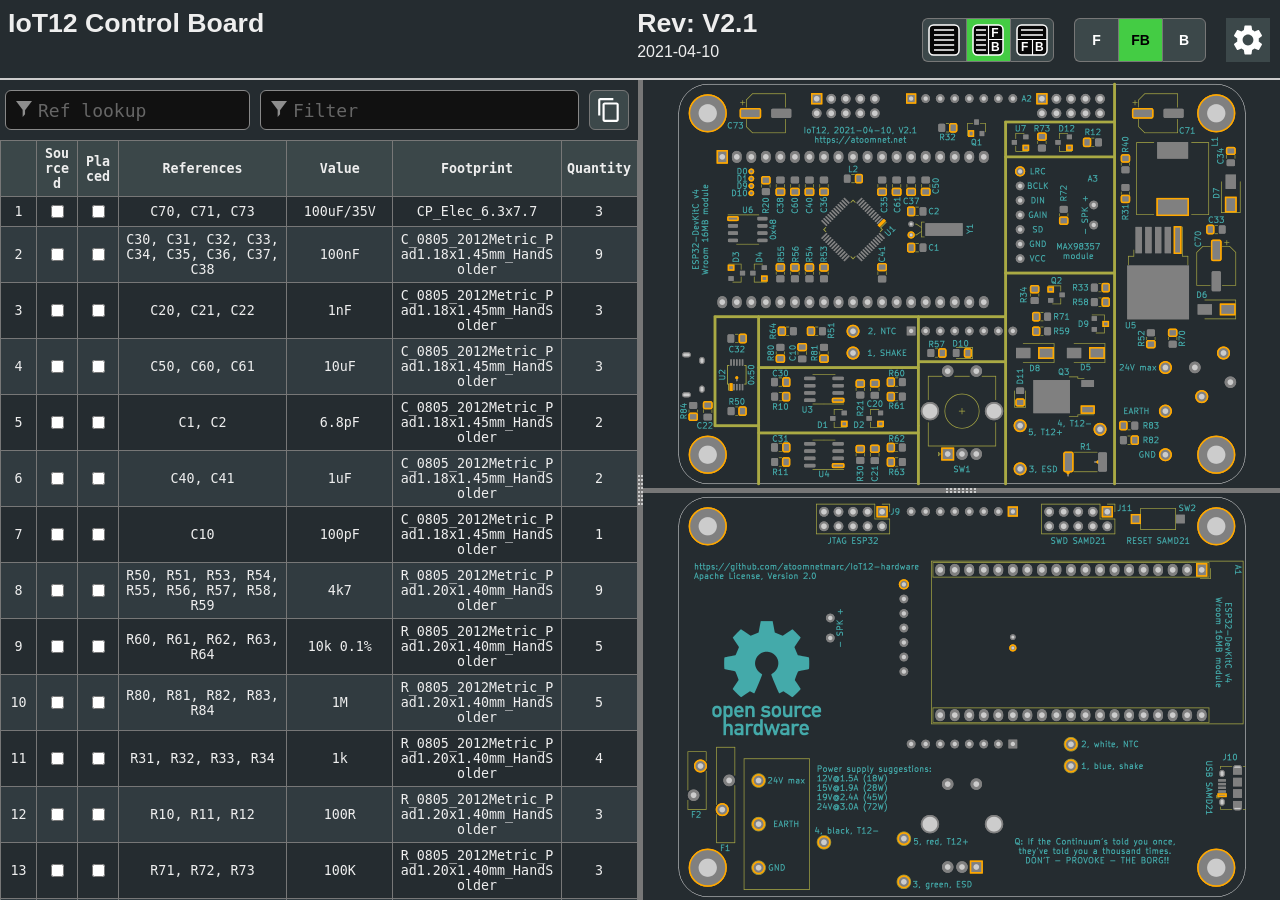
==== Control Board/bom/ibom.html @ 1dfa79a1 "Initial commit" ====
<!DOCTYPE html>
<html lang="en">

<head>
  <meta charset="UTF-8">
  <meta name="viewport" content="width=device-width, initial-scale=1.0">
  <title>Interactive BOM for KiCAD</title>
  <style type="text/css">
:root {
  --pcb-edge-color: black;
  --pad-color: #878787;
  --pad-color-highlight: #D04040;
  --pin1-outline-color: #ffb629;
  --pin1-outline-color-highlight: #b4ff03;
}

html, body {
  margin: 0px;
  height: 100%;
  font-family: Verdana, sans-serif;
}

.dark {
  --pcb-edge-color: #eee;
  --pad-color: #808080;
  --pin1-outline-color: #ffa800;
  --pin1-outline-color-highlight: #ccff00;
  background-color: #252c30;
  color: #eee;
}

button {
  background-color: #eee;
  border: 1px solid #888;
  color: black;
  height: 44px;
  width: 44px;
  text-align: center;
  text-decoration: none;
  display: inline-block;
  font-size: 14px;
  font-weight: bolder;
}

.dark button {
  /* This will be inverted */
  background-color: #c3b7b5;
}

button.depressed {
  background-color: #0a0;
  color: white;
}

.dark button.depressed {
  /* This will be inverted */
  background-color: #b3b;
}

button:focus {
  outline: 0;
}

button#tb-btn {
  background-image: url("data:image/svg+xml,%3Csvg xmlns='http://www.w3.org/2000/svg' viewBox='0 0 8.47 8.47'%3E%3Crect transform='translate(0 -288.53)' ry='1.17' y='288.8' x='.27' height='7.94' width='7.94' fill='%23f9f9f9'/%3E%3Cg transform='translate(0 -288.53)'%3E%3Crect width='7.94' height='7.94' x='.27' y='288.8' ry='1.17' fill='none' stroke='%23000' stroke-width='.4' stroke-linejoin='round'/%3E%3Cpath d='M1.32 290.12h5.82M1.32 291.45h5.82' fill='none' stroke='%23000' stroke-width='.4'/%3E%3Cpath d='M4.37 292.5v4.23M.26 292.63H8.2' fill='none' stroke='%23000' stroke-width='.3'/%3E%3Ctext font-weight='700' font-size='3.17' font-family='sans-serif'%3E%3Ctspan x='1.35' y='295.73'%3EF%3C/tspan%3E%3Ctspan x='5.03' y='295.68'%3EB%3C/tspan%3E%3C/text%3E%3C/g%3E%3C/svg%3E%0A");
  background-size: 32px 32px;
  background-position: 5px 5px;
  background-repeat: no-repeat;
}

button#lr-btn {
  background-image: url("data:image/svg+xml,%3Csvg xmlns='http://www.w3.org/2000/svg' viewBox='0 0 8.47 8.47'%3E%3Crect transform='translate(0 -288.53)' ry='1.17' y='288.8' x='.27' height='7.94' width='7.94' fill='%23f9f9f9'/%3E%3Cg transform='translate(0 -288.53)'%3E%3Crect width='7.94' height='7.94' x='.27' y='288.8' ry='1.17' fill='none' stroke='%23000' stroke-width='.4' stroke-linejoin='round'/%3E%3Cpath d='M1.06 290.12H3.7m-2.64 1.33H3.7m-2.64 1.32H3.7m-2.64 1.3H3.7m-2.64 1.33H3.7' fill='none' stroke='%23000' stroke-width='.4'/%3E%3Cpath d='M4.37 288.8v7.94m0-4.11h3.96' fill='none' stroke='%23000' stroke-width='.3'/%3E%3Ctext font-weight='700' font-size='3.17' font-family='sans-serif'%3E%3Ctspan x='5.11' y='291.96'%3EF%3C/tspan%3E%3Ctspan x='5.03' y='295.68'%3EB%3C/tspan%3E%3C/text%3E%3C/g%3E%3C/svg%3E%0A");
  background-size: 32px 32px;
  background-position: 5px 5px;
  background-repeat: no-repeat;
}

button#bom-btn {
  background-image: url("data:image/svg+xml,%3Csvg xmlns='http://www.w3.org/2000/svg' viewBox='0 0 8.47 8.47'%3E%3Crect transform='translate(0 -288.53)' ry='1.17' y='288.8' x='.27' height='7.94' width='7.94' fill='%23f9f9f9'/%3E%3Cg transform='translate(0 -288.53)' fill='none' stroke='%23000' stroke-width='.4'%3E%3Crect width='7.94' height='7.94' x='.27' y='288.8' ry='1.17' stroke-linejoin='round'/%3E%3Cpath d='M1.59 290.12h5.29M1.59 291.45h5.33M1.59 292.75h5.33M1.59 294.09h5.33M1.59 295.41h5.33'/%3E%3C/g%3E%3C/svg%3E");
  background-size: 32px 32px;
  background-position: 5px 5px;
  background-repeat: no-repeat;
}

button#copy {
  background-image: url("data:image/svg+xml,%3Csvg height='48' viewBox='0 0 48 48' width='48' xmlns='http://www.w3.org/2000/svg'%3E%3Cpath d='M0 0h48v48h-48z' fill='none'/%3E%3Cpath d='M32 2h-24c-2.21 0-4 1.79-4 4v28h4v-28h24v-4zm6 8h-22c-2.21 0-4 1.79-4 4v28c0 2.21 1.79 4 4 4h22c2.21 0 4-1.79 4-4v-28c0-2.21-1.79-4-4-4zm0 32h-22v-28h22v28z'/%3E%3C/svg%3E");
  background-position: 6px 6px;
  background-repeat: no-repeat;
  background-size: 26px 26px;
  border-radius: 6px;
  height: 40px;
  width: 40px;
  margin: 10px 5px;
}

button#copy:active {
    box-shadow: inset 0px 0px 5px #6c6c6c;
}

textarea.clipboard-temp {
  position: fixed;
  top: 0;
  left: 0;
  width: 2em;
  height: 2em;
  padding: 0;
  border: None;
  outline: None;
  box-shadow: None;
  background: transparent;
}

.left-most-button {
  border-right: 0;
  border-top-left-radius: 6px;
  border-bottom-left-radius: 6px;
}

.middle-button {
  border-right: 0;
}

.right-most-button {
  border-top-right-radius: 6px;
  border-bottom-right-radius: 6px;
}

.button-container {
  font-size: 0;
}

.dark .button-container {
  filter: invert(1);
}

@media print {
  .hideonprint {
    display: none;
  }
}

canvas {
  cursor: crosshair;
}

canvas:active {
  cursor: grabbing;
}

.fileinfo {
  width: 100%;
  max-width: 1000px;
  border: none;
  padding: 5px;
}

.fileinfo .title {
  font-size: 20pt;
  font-weight: bold;
}

.fileinfo td {
  overflow: hidden;
  white-space: nowrap;
  max-width: 1px;
  width: 50%;
  text-overflow: ellipsis;
}

.bom {
  border-collapse: collapse;
  font-family: Consolas, "DejaVu Sans Mono", Monaco, monospace;
  font-size: 10pt;
  table-layout: fixed;
  width: 100%;
  margin-top: 1px;
}

.bom th, .bom td {
  border: 1px solid black;
  padding: 5px;
  word-wrap: break-word;
  text-align: center;
  position: relative;
}

.dark .bom th, .dark .bom td {
  border: 1px solid #777;
}

.bom th {
  background-color: #CCCCCC;
  background-clip: padding-box;
}

.dark .bom th {
  background-color: #3b4749;
}

.bom tr.highlighted:nth-child(n) {
  background-color: #cfc;
}

.dark .bom tr.highlighted:nth-child(n) {
  background-color: #226022;
}

.bom tr:nth-child(even) {
  background-color: #f2f2f2;
}

.dark .bom tr:nth-child(even) {
  background-color: #313b40;
}

.bom tr {
  transition: background-color 0.2s;
}

.bom .numCol {
  width: 25px;
}

.bom .Description {
  width: 10%;
}

.bom .Part {
  width: 10%;
}

.bom .Value {
  width: 15%;
}

.bom .Quantity {
  width: 65px;
}

.bom th .sortmark {
  position: absolute;
  right: 1px;
  top: 1px;
  margin-top: -5px;
  border-width: 5px;
  border-style: solid;
  border-color: transparent transparent #221 transparent;
  transform-origin: 50% 85%;
  transition: opacity 0.2s, transform 0.4s;
}

.dark .bom th .sortmark {
  filter: invert(1);
}

.bom th .sortmark.none {
  opacity: 0;
}

.bom th .sortmark.desc {
  transform: rotate(180deg);
}

.bom th:hover .sortmark.none {
  opacity: 0.5;
}

.bom .bom-checkbox {
  width: 30px;
  position: relative;
  user-select: none;
  -moz-user-select: none;
}

.bom .bom-checkbox:before {
  content: "";
  position: absolute;
  border-width: 15px;
  border-style: solid;
  border-color: #51829f transparent transparent transparent;
  visibility: hidden;
  top: -15px;
}

.bom .bom-checkbox:after {
  content: "Double click to set/unset all";
  position: absolute;
  color: white;
  top: -35px;
  left: -26px;
  background: #51829f;
  padding: 5px 15px;
  border-radius: 8px;
  white-space: nowrap;
  visibility: hidden;
}

.bom .bom-checkbox:hover:before, .bom .bom-checkbox:hover:after {
  visibility: visible;
  transition: visibility 0.2s linear 1s;
}

.split {
  -webkit-box-sizing: border-box;
  -moz-box-sizing: border-box;
  box-sizing: border-box;
  overflow-y: auto;
  overflow-x: hidden;
  background-color: inherit;
}

.split.split-horizontal, .gutter.gutter-horizontal {
  height: 100%;
  float: left;
}

.gutter {
  background-color: #ddd;
  background-repeat: no-repeat;
  background-position: 50%;
  transition: background-color 0.3s;
}

.dark .gutter {
  background-color: #777;
}

.gutter.gutter-horizontal {
  background-image: url('[data-uri]');
  cursor: ew-resize;
  width: 5px;
}

.gutter.gutter-vertical {
  background-image: url('[data-uri]');
  cursor: ns-resize;
  height: 5px;
}

.searchbox {
  float: left;
  height: 40px;
  margin: 10px 5px;
  padding: 12px 32px;
  font-family: Consolas, "DejaVu Sans Mono", Monaco, monospace;
  font-size: 18px;
  box-sizing: border-box;
  border: 1px solid #888;
  border-radius: 6px;
  outline: none;
  background-color: #eee;
  transition: background-color 0.2s, border 0.2s;
  background-image: url('[data-uri]');
  background-position: 10px 10px;
  background-repeat: no-repeat;
}

.dark .searchbox {
  background-color: #111;
  color: #eee;
}

.searchbox::placeholder {
  color: #ccc;
}

.dark .searchbox::placeholder {
  color: #666;
}

.filter {
  width: calc(60% - 64px);
}

.reflookup {
  width: calc(40% - 10px);
}

input[type=text]:focus {
  background-color: white;
  border: 1px solid #333;
}

.dark input[type=text]:focus {
  background-color: #333;
  border: 1px solid #ccc;
}

mark.highlight {
  background-color: #5050ff;
  color: #fff;
  padding: 2px;
  border-radius: 6px;
}

.dark mark.highlight {
  background-color: #76a6da;
  color: #111;
}

.menubtn {
  background-color: white;
  font-size: 16px;
  border: none;
  background-image: url("data:image/svg+xml,%3Csvg xmlns='http://www.w3.org/2000/svg' width='36' height='36' viewBox='0 0 20 20'%3E%3Cpath fill='none' d='M0 0h20v20H0V0z'/%3E%3Cpath d='M15.95 10.78c.03-.25.05-.51.05-.78s-.02-.53-.06-.78l1.69-1.32c.15-.12.19-.34.1-.51l-1.6-2.77c-.1-.18-.31-.24-.49-.18l-1.99.8c-.42-.32-.86-.58-1.35-.78L12 2.34c-.03-.2-.2-.34-.4-.34H8.4c-.2 0-.36.14-.39.34l-.3 2.12c-.49.2-.94.47-1.35.78l-1.99-.8c-.18-.07-.39 0-.49.18l-1.6 2.77c-.1.18-.06.39.1.51l1.69 1.32c-.04.25-.07.52-.07.78s.02.53.06.78L2.37 12.1c-.15.12-.19.34-.1.51l1.6 2.77c.1.18.31.24.49.18l1.99-.8c.42.32.86.58 1.35.78l.3 2.12c.04.2.2.34.4.34h3.2c.2 0 .37-.14.39-.34l.3-2.12c.49-.2.94-.47 1.35-.78l1.99.8c.18.07.39 0 .49-.18l1.6-2.77c.1-.18.06-.39-.1-.51l-1.67-1.32zM10 13c-1.65 0-3-1.35-3-3s1.35-3 3-3 3 1.35 3 3-1.35 3-3 3z'/%3E%3C/svg%3E%0A");
  background-position: center;
  background-repeat: no-repeat;
}

.dark .menubtn {
  filter: invert(1);
}

.menu {
  position: relative;
  display: inline-block;
}

.menu-content {
  display: none;
  position: absolute;
  background-color: white;
  right: 0;
  min-width: 300px;
  box-shadow: 0px 8px 16px 0px rgba(0, 0, 0, 0.2);
  z-index: 100;
  padding: 8px;
}

.dark .menu-content {
  background-color: #111;
}

.menu:hover .menu-content {
  display: block;
}

.menu:hover .menubtn {
  background-color: #eee;
}

.dark .menu:hover .menubtn {}

.menu-label {
  display: inline-block;
  padding: 8px;
  border: 1px solid #ccc;
  border-top: 0;
  width: calc(100% - 18px);
}

.menu-label-top {
  border-top: 1px solid #ccc;
}

.menu-textbox {
  float: left;
  height: 24px;
  margin: 10px 5px;
  padding: 5px 5px;
  font-family: Consolas, "DejaVu Sans Mono", Monaco, monospace;
  font-size: 14px;
  box-sizing: border-box;
  border: 1px solid #888;
  border-radius: 4px;
  outline: none;
  background-color: #eee;
  transition: background-color 0.2s, border 0.2s;
  width: calc(100% - 10px);
}

.dark .menu-textbox {
  background-color: #222;
  color: #eee;
}

#topmostdiv {
  transition: background-color 0.3s;
}

#top {
  height: 78px;
  border-bottom: 2px solid black;
}

.dark #top {
  border-bottom: 2px solid #ccc;
}

#dbg {
  display: block;
}

::-webkit-scrollbar {
  width: 8px;
}

::-webkit-scrollbar-track {
  background: #aaa;
}

::-webkit-scrollbar-thumb {
  background: #666;
  border-radius: 3px;
}

::-webkit-scrollbar-thumb:hover {
  background: #555;
}

.slider {
  -webkit-appearance: none;
  width: 100%;
  margin: 3px 0;
  padding: 0;
  outline: none;
  opacity: 0.7;
  -webkit-transition: .2s;
  transition: opacity .2s;
  border-radius: 3px;
}

.slider:hover {
  opacity: 1;
}

.slider:focus {
  outline: none;
}

.slider::-webkit-slider-runnable-track {
  -webkit-appearance: none;
  width: 100%;
  height: 8px;
  background: #d3d3d3;
  border-radius: 3px;
  border: none;
}

.slider::-webkit-slider-thumb {
  -webkit-appearance: none;
  width: 15px;
  height: 15px;
  border-radius: 50%;
  background: #0a0;
  cursor: pointer;
  margin-top: -4px;
}

.dark .slider::-webkit-slider-thumb {
  background: #3d3;
}

.slider::-moz-range-thumb {
  width: 15px;
  height: 15px;
  border-radius: 50%;
  background: #0a0;
  cursor: pointer;
}

.slider::-moz-range-track {
  height: 8px;
  background: #d3d3d3;
  border-radius: 3px;
}

.dark .slider::-moz-range-thumb {
  background: #3d3;
}

.slider::-ms-track {
  width: 100%;
  height: 8px;
  border-width: 3px 0;
  background: transparent;
  border-color: transparent;
  color: transparent;
  transition: opacity .2s;
}

.slider::-ms-fill-lower {
  background: #d3d3d3;
  border: none;
  border-radius: 3px;
}

.slider::-ms-fill-upper {
  background: #d3d3d3;
  border: none;
  border-radius: 3px;
}

.slider::-ms-thumb {
  width: 15px;
  height: 15px;
  border-radius: 50%;
  background: #0a0;
  cursor: pointer;
  margin: 0;
}

.shameless-plug {
  font-size: 0.8em;
  text-align: center;
  display: block;
}

.shameless-plug a {
  color: #0278a4;
}

.dark .shameless-plug a {
  color: #00b9fd;
}

  </style>
  <script type="text/javascript" >
///////////////////////////////////////////////
/*
  Split.js - v1.3.5
  MIT License
  https://github.com/nathancahill/Split.js
*/
!function(e,t){"object"==typeof exports&&"undefined"!=typeof module?module.exports=t():"function"==typeof define&&define.amd?define(t):e.Split=t()}(this,function(){"use strict";var e=window,t=e.document,n="addEventListener",i="removeEventListener",r="getBoundingClientRect",s=function(){return!1},o=e.attachEvent&&!e[n],a=["","-webkit-","-moz-","-o-"].filter(function(e){var n=t.createElement("div");return n.style.cssText="width:"+e+"calc(9px)",!!n.style.length}).shift()+"calc",l=function(e){return"string"==typeof e||e instanceof String?t.querySelector(e):e};return function(u,c){function z(e,t,n){var i=A(y,t,n);Object.keys(i).forEach(function(t){return e.style[t]=i[t]})}function h(e,t){var n=B(y,t);Object.keys(n).forEach(function(t){return e.style[t]=n[t]})}function f(e){var t=E[this.a],n=E[this.b],i=t.size+n.size;t.size=e/this.size*i,n.size=i-e/this.size*i,z(t.element,t.size,this.aGutterSize),z(n.element,n.size,this.bGutterSize)}function m(e){var t;this.dragging&&((t="touches"in e?e.touches[0][b]-this.start:e[b]-this.start)<=E[this.a].minSize+M+this.aGutterSize?t=E[this.a].minSize+this.aGutterSize:t>=this.size-(E[this.b].minSize+M+this.bGutterSize)&&(t=this.size-(E[this.b].minSize+this.bGutterSize)),f.call(this,t),c.onDrag&&c.onDrag())}function g(){var e=E[this.a].element,t=E[this.b].element;this.size=e[r]()[y]+t[r]()[y]+this.aGutterSize+this.bGutterSize,this.start=e[r]()[G]}function d(){var t=this,n=E[t.a].element,r=E[t.b].element;t.dragging&&c.onDragEnd&&c.onDragEnd(),t.dragging=!1,e[i]("mouseup",t.stop),e[i]("touchend",t.stop),e[i]("touchcancel",t.stop),t.parent[i]("mousemove",t.move),t.parent[i]("touchmove",t.move),delete t.stop,delete t.move,n[i]("selectstart",s),n[i]("dragstart",s),r[i]("selectstart",s),r[i]("dragstart",s),n.style.userSelect="",n.style.webkitUserSelect="",n.style.MozUserSelect="",n.style.pointerEvents="",r.style.userSelect="",r.style.webkitUserSelect="",r.style.MozUserSelect="",r.style.pointerEvents="",t.gutter.style.cursor="",t.parent.style.cursor=""}function S(t){var i=this,r=E[i.a].element,o=E[i.b].element;!i.dragging&&c.onDragStart&&c.onDragStart(),t.preventDefault(),i.dragging=!0,i.move=m.bind(i),i.stop=d.bind(i),e[n]("mouseup",i.stop),e[n]("touchend",i.stop),e[n]("touchcancel",i.stop),i.parent[n]("mousemove",i.move),i.parent[n]("touchmove",i.move),r[n]("selectstart",s),r[n]("dragstart",s),o[n]("selectstart",s),o[n]("dragstart",s),r.style.userSelect="none",r.style.webkitUserSelect="none",r.style.MozUserSelect="none",r.style.pointerEvents="none",o.style.userSelect="none",o.style.webkitUserSelect="none",o.style.MozUserSelect="none",o.style.pointerEvents="none",i.gutter.style.cursor=j,i.parent.style.cursor=j,g.call(i)}function v(e){e.forEach(function(t,n){if(n>0){var i=F[n-1],r=E[i.a],s=E[i.b];r.size=e[n-1],s.size=t,z(r.element,r.size,i.aGutterSize),z(s.element,s.size,i.bGutterSize)}})}function p(){F.forEach(function(e){e.parent.removeChild(e.gutter),E[e.a].element.style[y]="",E[e.b].element.style[y]=""})}void 0===c&&(c={});var y,b,G,E,w=l(u[0]).parentNode,D=e.getComputedStyle(w).flexDirection,U=c.sizes||u.map(function(){return 100/u.length}),k=void 0!==c.minSize?c.minSize:100,x=Array.isArray(k)?k:u.map(function(){return k}),L=void 0!==c.gutterSize?c.gutterSize:10,M=void 0!==c.snapOffset?c.snapOffset:30,O=c.direction||"horizontal",j=c.cursor||("horizontal"===O?"ew-resize":"ns-resize"),C=c.gutter||function(e,n){var i=t.createElement("div");return i.className="gutter gutter-"+n,i},A=c.elementStyle||function(e,t,n){var i={};return"string"==typeof t||t instanceof String?i[e]=t:i[e]=o?t+"%":a+"("+t+"% - "+n+"px)",i},B=c.gutterStyle||function(e,t){return n={},n[e]=t+"px",n;var n};"horizontal"===O?(y="width","clientWidth",b="clientX",G="left","paddingLeft"):"vertical"===O&&(y="height","clientHeight",b="clientY",G="top","paddingTop");var F=[];return E=u.map(function(e,t){var i,s={element:l(e),size:U[t],minSize:x[t]};if(t>0&&(i={a:t-1,b:t,dragging:!1,isFirst:1===t,isLast:t===u.length-1,direction:O,parent:w},i.aGutterSize=L,i.bGutterSize=L,i.isFirst&&(i.aGutterSize=L/2),i.isLast&&(i.bGutterSize=L/2),"row-reverse"===D||"column-reverse"===D)){var a=i.a;i.a=i.b,i.b=a}if(!o&&t>0){var c=C(t,O);h(c,L),c[n]("mousedown",S.bind(i)),c[n]("touchstart",S.bind(i)),w.insertBefore(c,s.element),i.gutter=c}0===t||t===u.length-1?z(s.element,s.size,L/2):z(s.element,s.size,L);var f=s.element[r]()[y];return f<s.minSize&&(s.minSize=f),t>0&&F.push(i),s}),o?{setSizes:v,destroy:p}:{setSizes:v,getSizes:function(){return E.map(function(e){return e.size})},collapse:function(e){if(e===F.length){var t=F[e-1];g.call(t),o||f.call(t,t.size-t.bGutterSize)}else{var n=F[e];g.call(n),o||f.call(n,n.aGutterSize)}},destroy:p}}});

///////////////////////////////////////////////

///////////////////////////////////////////////
var config = {"redraw_on_drag": true, "highlight_pin1": true, "extra_fields": [], "dark_mode": true, "bom_view": "left-right", "board_rotation": 0, "checkboxes": "Sourced,Placed", "show_silkscreen": true, "layer_view": "FB"}
///////////////////////////////////////////////

///////////////////////////////////////////////
var pcbdata = {"font_data": {"!": {"l": [[[0.23809523809523808, -0.14285714285714285], [0.2857142857142857, -0.09523809523809523], [0.23809523809523808, -0.047619047619047616], [0.19047619047619047, -0.09523809523809523], [0.23809523809523808, -0.14285714285714285], [0.23809523809523808, -0.047619047619047616]], [[0.23809523809523808, -0.42857142857142855], [0.19047619047619047, -1.0], [0.23809523809523808, -1.0476190476190474], [0.2857142857142857, -1.0], [0.23809523809523808, -0.42857142857142855], [0.23809523809523808, -1.0476190476190474]]], "w": 0.47619047619047616}, " ": {"l": [], "w": 0.7619047619047619}, "'": {"l": [[[0.2857142857142857, -1.0476190476190474], [0.19047619047619047, -0.8571428571428571]]], "w": 0.47619047619047616}, ")": {"l": [[[0.14285714285714285, 0.3333333333333333], [0.19047619047619047, 0.2857142857142857], [0.2857142857142857, 0.14285714285714285], [0.3333333333333333, 0.047619047619047616], [0.38095238095238093, -0.09523809523809523], [0.42857142857142855, -0.3333333333333333], [0.42857142857142855, -0.5238095238095237], [0.38095238095238093, -0.7619047619047619], [0.3333333333333333, -0.9047619047619047], [0.2857142857142857, -1.0], [0.19047619047619047, -1.1428571428571428], [0.14285714285714285, -1.1904761904761905]]], "w": 0.6666666666666666}, "(": {"l": [[[0.5238095238095237, 0.3333333333333333], [0.47619047619047616, 0.2857142857142857], [0.38095238095238093, 0.14285714285714285], [0.3333333333333333, 0.047619047619047616], [0.2857142857142857, -0.09523809523809523], [0.23809523809523808, -0.3333333333333333], [0.23809523809523808, -0.5238095238095237], [0.2857142857142857, -0.7619047619047619], [0.3333333333333333, -0.9047619047619047], [0.38095238095238093, -1.0], [0.47619047619047616, -1.1428571428571428], [0.5238095238095237, -1.1904761904761905]]], "w": 0.6666666666666666}, "+": {"l": [[[0.23809523809523814, -0.42857142857142855], [1.0, -0.42857142857142855]], [[0.6190476190476191, -0.047619047619047616], [0.6190476190476191, -0.8095238095238095]]], "w": 1.2380952380952381}, "-": {"l": [[[0.23809523809523814, -0.42857142857142855], [1.0, -0.42857142857142855]]], "w": 1.2380952380952381}, ",": {"l": [[[0.2857142857142857, -0.09523809523809523], [0.2857142857142857, -0.047619047619047616], [0.23809523809523808, 0.047619047619047616], [0.19047619047619047, 0.09523809523809523]]], "w": 0.47619047619047616}, "/": {"l": [[[0.9523809523809523, -1.0952380952380951], [0.09523809523809518, 0.19047619047619047]]], "w": 1.0476190476190474}, ".": {"l": [[[0.23809523809523808, -0.14285714285714285], [0.2857142857142857, -0.09523809523809523], [0.23809523809523808, -0.047619047619047616], [0.19047619047619047, -0.09523809523809523], [0.23809523809523808, -0.14285714285714285], [0.23809523809523808, -0.047619047619047616]]], "w": 0.47619047619047616}, "1": {"l": [[[0.7619047619047619, -0.047619047619047616], [0.19047619047619047, -0.047619047619047616]], [[0.47619047619047616, -0.047619047619047616], [0.47619047619047616, -1.0476190476190474], [0.38095238095238093, -0.9047619047619047], [0.2857142857142857, -0.8095238095238095], [0.19047619047619047, -0.7619047619047619]]], "w": 0.9523809523809523}, "0": {"l": [[[0.42857142857142855, -1.0476190476190474], [0.5238095238095237, -1.0476190476190474], [0.6190476190476191, -1.0], [0.6666666666666666, -0.9523809523809523], [0.7142857142857142, -0.8571428571428571], [0.7619047619047619, -0.6666666666666666], [0.7619047619047619, -0.42857142857142855], [0.7142857142857142, -0.23809523809523808], [0.6666666666666666, -0.14285714285714285], [0.6190476190476191, -0.09523809523809523], [0.5238095238095237, -0.047619047619047616], [0.42857142857142855, -0.047619047619047616], [0.3333333333333333, -0.09523809523809523], [0.2857142857142857, -0.14285714285714285], [0.23809523809523808, -0.23809523809523808], [0.19047619047619047, -0.42857142857142855], [0.19047619047619047, -0.6666666666666666], [0.23809523809523808, -0.8571428571428571], [0.2857142857142857, -0.9523809523809523], [0.3333333333333333, -1.0], [0.42857142857142855, -1.0476190476190474]]], "w": 0.9523809523809523}, "3": {"l": [[[0.14285714285714285, -1.0476190476190474], [0.7619047619047619, -1.0476190476190474], [0.42857142857142855, -0.6666666666666666], [0.5714285714285714, -0.6666666666666666], [0.6666666666666666, -0.6190476190476191], [0.7142857142857142, -0.5714285714285714], [0.7619047619047619, -0.47619047619047616], [0.7619047619047619, -0.23809523809523808], [0.7142857142857142, -0.14285714285714285], [0.6666666666666666, -0.09523809523809523], [0.5714285714285714, -0.047619047619047616], [0.2857142857142857, -0.047619047619047616], [0.19047619047619047, -0.09523809523809523], [0.14285714285714285, -0.14285714285714285]]], "w": 0.9523809523809523}, "2": {"l": [[[0.19047619047619047, -0.9523809523809523], [0.23809523809523808, -1.0], [0.3333333333333333, -1.0476190476190474], [0.5714285714285714, -1.0476190476190474], [0.6666666666666666, -1.0], [0.7142857142857142, -0.9523809523809523], [0.7619047619047619, -0.8571428571428571], [0.7619047619047619, -0.7619047619047619], [0.7142857142857142, -0.6190476190476191], [0.14285714285714285, -0.047619047619047616], [0.7619047619047619, -0.047619047619047616]]], "w": 0.9523809523809523}, "5": {"l": [[[0.7142857142857142, -1.0476190476190474], [0.23809523809523808, -1.0476190476190474], [0.19047619047619047, -0.5714285714285714], [0.23809523809523808, -0.6190476190476191], [0.3333333333333333, -0.6666666666666666], [0.5714285714285714, -0.6666666666666666], [0.6666666666666666, -0.6190476190476191], [0.7142857142857142, -0.5714285714285714], [0.7619047619047619, -0.47619047619047616], [0.7619047619047619, -0.23809523809523808], [0.7142857142857142, -0.14285714285714285], [0.6666666666666666, -0.09523809523809523], [0.5714285714285714, -0.047619047619047616], [0.3333333333333333, -0.047619047619047616], [0.23809523809523808, -0.09523809523809523], [0.19047619047619047, -0.14285714285714285]]], "w": 0.9523809523809523}, "4": {"l": [[[0.6666666666666666, -0.7142857142857142], [0.6666666666666666, -0.047619047619047616]], [[0.42857142857142855, -1.0952380952380951], [0.19047619047619047, -0.38095238095238093], [0.8095238095238095, -0.38095238095238093]]], "w": 0.9523809523809523}, "7": {"l": [[[0.14285714285714285, -1.0476190476190474], [0.8095238095238095, -1.0476190476190474], [0.38095238095238093, -0.047619047619047616]]], "w": 0.9523809523809523}, "6": {"l": [[[0.6666666666666666, -1.0476190476190474], [0.47619047619047616, -1.0476190476190474], [0.38095238095238093, -1.0], [0.3333333333333333, -0.9523809523809523], [0.23809523809523808, -0.8095238095238095], [0.19047619047619047, -0.6190476190476191], [0.19047619047619047, -0.23809523809523808], [0.23809523809523808, -0.14285714285714285], [0.2857142857142857, -0.09523809523809523], [0.38095238095238093, -0.047619047619047616], [0.5714285714285714, -0.047619047619047616], [0.6666666666666666, -0.09523809523809523], [0.7142857142857142, -0.14285714285714285], [0.7619047619047619, -0.23809523809523808], [0.7619047619047619, -0.47619047619047616], [0.7142857142857142, -0.5714285714285714], [0.6666666666666666, -0.6190476190476191], [0.5714285714285714, -0.6666666666666666], [0.38095238095238093, -0.6666666666666666], [0.2857142857142857, -0.6190476190476191], [0.23809523809523808, -0.5714285714285714], [0.19047619047619047, -0.47619047619047616]]], "w": 0.9523809523809523}, "9": {"l": [[[0.2857142857142857, -0.047619047619047616], [0.47619047619047616, -0.047619047619047616], [0.5714285714285714, -0.09523809523809523], [0.6190476190476191, -0.14285714285714285], [0.7142857142857142, -0.2857142857142857], [0.7619047619047619, -0.47619047619047616], [0.7619047619047619, -0.8571428571428571], [0.7142857142857142, -0.9523809523809523], [0.6666666666666666, -1.0], [0.5714285714285714, -1.0476190476190474], [0.38095238095238093, -1.0476190476190474], [0.2857142857142857, -1.0], [0.23809523809523808, -0.9523809523809523], [0.19047619047619047, -0.8571428571428571], [0.19047619047619047, -0.6190476190476191], [0.23809523809523808, -0.5238095238095237], [0.2857142857142857, -0.47619047619047616], [0.38095238095238093, -0.42857142857142855], [0.5714285714285714, -0.42857142857142855], [0.6666666666666666, -0.47619047619047616], [0.7142857142857142, -0.5238095238095237], [0.7619047619047619, -0.6190476190476191]]], "w": 0.9523809523809523}, "8": {"l": [[[0.38095238095238093, -0.6190476190476191], [0.2857142857142857, -0.6666666666666666], [0.23809523809523808, -0.7142857142857142], [0.19047619047619047, -0.8095238095238095], [0.19047619047619047, -0.8571428571428571], [0.23809523809523808, -0.9523809523809523], [0.2857142857142857, -1.0], [0.38095238095238093, -1.0476190476190474], [0.5714285714285714, -1.0476190476190474], [0.6666666666666666, -1.0], [0.7142857142857142, -0.9523809523809523], [0.7619047619047619, -0.8571428571428571], [0.7619047619047619, -0.8095238095238095], [0.7142857142857142, -0.7142857142857142], [0.6666666666666666, -0.6666666666666666], [0.5714285714285714, -0.6190476190476191], [0.38095238095238093, -0.6190476190476191], [0.2857142857142857, -0.5714285714285714], [0.23809523809523808, -0.5238095238095237], [0.19047619047619047, -0.42857142857142855], [0.19047619047619047, -0.23809523809523808], [0.23809523809523808, -0.14285714285714285], [0.2857142857142857, -0.09523809523809523], [0.38095238095238093, -0.047619047619047616], [0.5714285714285714, -0.047619047619047616], [0.6666666666666666, -0.09523809523809523], [0.7142857142857142, -0.14285714285714285], [0.7619047619047619, -0.23809523809523808], [0.7619047619047619, -0.42857142857142855], [0.7142857142857142, -0.5238095238095237], [0.6666666666666666, -0.5714285714285714], [0.5714285714285714, -0.6190476190476191]]], "w": 0.9523809523809523}, ":": {"l": [[[0.23809523809523808, -0.14285714285714285], [0.2857142857142857, -0.09523809523809523], [0.23809523809523808, -0.047619047619047616], [0.19047619047619047, -0.09523809523809523], [0.23809523809523808, -0.14285714285714285], [0.23809523809523808, -0.047619047619047616]], [[0.23809523809523808, -0.6666666666666666], [0.2857142857142857, -0.6190476190476191], [0.23809523809523808, -0.5714285714285714], [0.19047619047619047, -0.6190476190476191], [0.23809523809523808, -0.6666666666666666], [0.23809523809523808, -0.5714285714285714]]], "w": 0.47619047619047616}, "A": {"l": [[[0.19047619047619047, -0.3333333333333333], [0.6666666666666666, -0.3333333333333333]], [[0.09523809523809523, -0.047619047619047616], [0.42857142857142855, -1.0476190476190474], [0.7619047619047619, -0.047619047619047616]]], "w": 0.8571428571428571}, "@": {"l": [[[0.8571428571428571, -0.5238095238095237], [0.8095238095238095, -0.5714285714285714], [0.7142857142857142, -0.6190476190476191], [0.6190476190476191, -0.6190476190476191], [0.5238095238095237, -0.5714285714285714], [0.47619047619047616, -0.5238095238095237], [0.42857142857142855, -0.42857142857142855], [0.42857142857142855, -0.3333333333333333], [0.47619047619047616, -0.23809523809523808], [0.5238095238095237, -0.19047619047619047], [0.6190476190476191, -0.14285714285714285], [0.7142857142857142, -0.14285714285714285], [0.8095238095238095, -0.19047619047619047], [0.8571428571428571, -0.23809523809523808]], [[0.8571428571428571, -0.6190476190476191], [0.8571428571428571, -0.23809523809523808], [0.9047619047619047, -0.19047619047619047], [0.9523809523809523, -0.19047619047619047], [1.0476190476190474, -0.23809523809523808], [1.0952380952380951, -0.3333333333333333], [1.0952380952380951, -0.5714285714285714], [1.0, -0.7142857142857142], [0.8571428571428571, -0.8095238095238095], [0.6666666666666666, -0.8571428571428571], [0.47619047619047616, -0.8095238095238095], [0.3333333333333333, -0.7142857142857142], [0.23809523809523808, -0.5714285714285714], [0.19047619047619047, -0.38095238095238093], [0.23809523809523808, -0.19047619047619047], [0.3333333333333333, -0.047619047619047616], [0.47619047619047616, 0.047619047619047616], [0.6666666666666666, 0.09523809523809523], [0.8571428571428571, 0.047619047619047616], [1.0, -0.047619047619047616]]], "w": 1.2857142857142856}, "C": {"l": [[[0.8095238095238095, -0.14285714285714285], [0.7619047619047619, -0.09523809523809523], [0.6190476190476191, -0.047619047619047616], [0.5238095238095237, -0.047619047619047616], [0.38095238095238093, -0.09523809523809523], [0.2857142857142857, -0.19047619047619047], [0.23809523809523808, -0.2857142857142857], [0.19047619047619047, -0.47619047619047616], [0.19047619047619047, -0.6190476190476191], [0.23809523809523808, -0.8095238095238095], [0.2857142857142857, -0.9047619047619047], [0.38095238095238093, -1.0], [0.5238095238095237, -1.0476190476190474], [0.6190476190476191, -1.0476190476190474], [0.7619047619047619, -1.0], [0.8095238095238095, -0.9523809523809523]]], "w": 1.0}, "B": {"l": [[[0.5714285714285714, -0.5714285714285714], [0.7142857142857142, -0.5238095238095237], [0.7619047619047619, -0.47619047619047616], [0.8095238095238094, -0.38095238095238093], [0.8095238095238094, -0.23809523809523808], [0.7619047619047619, -0.14285714285714285], [0.7142857142857142, -0.09523809523809523], [0.619047619047619, -0.047619047619047616], [0.23809523809523803, -0.047619047619047616], [0.23809523809523803, -1.0476190476190474], [0.5714285714285714, -1.0476190476190474], [0.6666666666666665, -1.0], [0.7142857142857142, -0.9523809523809523], [0.7619047619047619, -0.8571428571428571], [0.7619047619047619, -0.7619047619047619], [0.7142857142857142, -0.6666666666666666], [0.6666666666666665, -0.6190476190476191], [0.5714285714285714, -0.5714285714285714], [0.23809523809523803, -0.5714285714285714]]], "w": 1.0}, "E": {"l": [[[0.23809523809523808, -0.5714285714285714], [0.5714285714285714, -0.5714285714285714]], [[0.7142857142857142, -0.047619047619047616], [0.23809523809523808, -0.047619047619047616], [0.23809523809523808, -1.0476190476190474], [0.7142857142857142, -1.0476190476190474]]], "w": 0.9047619047619047}, "D": {"l": [[[0.23809523809523803, -0.047619047619047616], [0.23809523809523803, -1.0476190476190474], [0.4761904761904761, -1.0476190476190474], [0.619047619047619, -1.0], [0.7142857142857142, -0.9047619047619047], [0.7619047619047619, -0.8095238095238095], [0.8095238095238094, -0.6190476190476191], [0.8095238095238094, -0.47619047619047616], [0.7619047619047619, -0.2857142857142857], [0.7142857142857142, -0.19047619047619047], [0.619047619047619, -0.09523809523809523], [0.4761904761904761, -0.047619047619047616], [0.23809523809523803, -0.047619047619047616]]], "w": 1.0}, "G": {"l": [[[0.7619047619047619, -1.0], [0.6666666666666666, -1.0476190476190474], [0.5238095238095237, -1.0476190476190474], [0.38095238095238093, -1.0], [0.2857142857142857, -0.9047619047619047], [0.23809523809523808, -0.8095238095238095], [0.19047619047619047, -0.6190476190476191], [0.19047619047619047, -0.47619047619047616], [0.23809523809523808, -0.2857142857142857], [0.2857142857142857, -0.19047619047619047], [0.38095238095238093, -0.09523809523809523], [0.5238095238095237, -0.047619047619047616], [0.6190476190476191, -0.047619047619047616], [0.7619047619047619, -0.09523809523809523], [0.8095238095238095, -0.14285714285714285], [0.8095238095238095, -0.47619047619047616], [0.6190476190476191, -0.47619047619047616]]], "w": 1.0}, "F": {"l": [[[0.5714285714285714, -0.5714285714285714], [0.23809523809523808, -0.5714285714285714]], [[0.23809523809523808, -0.047619047619047616], [0.23809523809523808, -1.0476190476190474], [0.7142857142857142, -1.0476190476190474]]], "w": 0.8571428571428571}, "I": {"l": [[[0.23809523809523808, -0.047619047619047616], [0.23809523809523808, -1.0476190476190474]]], "w": 0.47619047619047616}, "H": {"l": [[[0.23809523809523803, -0.047619047619047616], [0.23809523809523803, -1.0476190476190474]], [[0.23809523809523803, -0.5714285714285714], [0.8095238095238094, -0.5714285714285714]], [[0.8095238095238094, -0.047619047619047616], [0.8095238095238094, -1.0476190476190474]]], "w": 1.0476190476190474}, "K": {"l": [[[0.23809523809523803, -0.047619047619047616], [0.23809523809523803, -1.0476190476190474]], [[0.8095238095238094, -0.047619047619047616], [0.3809523809523809, -0.6190476190476191]], [[0.8095238095238094, -1.0476190476190474], [0.23809523809523803, -0.47619047619047616]]], "w": 1.0}, "J": {"l": [[[0.5238095238095237, -1.0476190476190474], [0.5238095238095237, -0.3333333333333333], [0.47619047619047616, -0.19047619047619047], [0.38095238095238093, -0.09523809523809523], [0.23809523809523808, -0.047619047619047616], [0.14285714285714285, -0.047619047619047616]]], "w": 0.7619047619047619}, "M": {"l": [[[0.23809523809523808, -0.047619047619047616], [0.23809523809523808, -1.0476190476190474], [0.5714285714285714, -0.3333333333333333], [0.9047619047619047, -1.0476190476190474], [0.9047619047619047, -0.047619047619047616]]], "w": 1.1428571428571428}, "L": {"l": [[[0.7142857142857142, -0.047619047619047616], [0.23809523809523808, -0.047619047619047616], [0.23809523809523808, -1.0476190476190474]]], "w": 0.8095238095238095}, "O": {"l": [[[0.4285714285714285, -1.0476190476190474], [0.619047619047619, -1.0476190476190474], [0.7142857142857142, -1.0], [0.8095238095238094, -0.9047619047619047], [0.857142857142857, -0.7142857142857142], [0.857142857142857, -0.38095238095238093], [0.8095238095238094, -0.19047619047619047], [0.7142857142857142, -0.09523809523809523], [0.619047619047619, -0.047619047619047616], [0.4285714285714285, -0.047619047619047616], [0.33333333333333326, -0.09523809523809523], [0.23809523809523803, -0.19047619047619047], [0.1904761904761904, -0.38095238095238093], [0.1904761904761904, -0.7142857142857142], [0.23809523809523803, -0.9047619047619047], [0.33333333333333326, -1.0], [0.4285714285714285, -1.0476190476190474]]], "w": 1.0476190476190474}, "N": {"l": [[[0.23809523809523803, -0.047619047619047616], [0.23809523809523803, -1.0476190476190474], [0.8095238095238094, -0.047619047619047616], [0.8095238095238094, -1.0476190476190474]]], "w": 1.0476190476190474}, "Q": {"l": [[[0.9047619047619047, 0.047619047619047616], [0.8095238095238094, 0.0], [0.7142857142857142, -0.09523809523809523], [0.5714285714285714, -0.23809523809523808], [0.4761904761904761, -0.2857142857142857], [0.3809523809523809, -0.2857142857142857]], [[0.4285714285714285, -0.047619047619047616], [0.33333333333333326, -0.09523809523809523], [0.23809523809523803, -0.19047619047619047], [0.1904761904761904, -0.38095238095238093], [0.1904761904761904, -0.7142857142857142], [0.23809523809523803, -0.9047619047619047], [0.33333333333333326, -1.0], [0.4285714285714285, -1.0476190476190474], [0.619047619047619, -1.0476190476190474], [0.7142857142857142, -1.0], [0.8095238095238094, -0.9047619047619047], [0.857142857142857, -0.7142857142857142], [0.857142857142857, -0.38095238095238093], [0.8095238095238094, -0.19047619047619047], [0.7142857142857142, -0.09523809523809523], [0.619047619047619, -0.047619047619047616], [0.4285714285714285, -0.047619047619047616]]], "w": 1.0476190476190474}, "P": {"l": [[[0.23809523809523803, -0.047619047619047616], [0.23809523809523803, -1.0476190476190474], [0.619047619047619, -1.0476190476190474], [0.7142857142857142, -1.0], [0.7619047619047619, -0.9523809523809523], [0.8095238095238094, -0.8571428571428571], [0.8095238095238094, -0.7142857142857142], [0.7619047619047619, -0.6190476190476191], [0.7142857142857142, -0.5714285714285714], [0.619047619047619, -0.5238095238095237], [0.23809523809523803, -0.5238095238095237]]], "w": 1.0}, "S": {"l": [[[0.19047619047619047, -0.09523809523809523], [0.3333333333333333, -0.047619047619047616], [0.5714285714285714, -0.047619047619047616], [0.6666666666666666, -0.09523809523809523], [0.7142857142857142, -0.14285714285714285], [0.7619047619047619, -0.23809523809523808], [0.7619047619047619, -0.3333333333333333], [0.7142857142857142, -0.42857142857142855], [0.6666666666666666, -0.47619047619047616], [0.5714285714285714, -0.5238095238095237], [0.38095238095238093, -0.5714285714285714], [0.2857142857142857, -0.6190476190476191], [0.23809523809523808, -0.6666666666666666], [0.19047619047619047, -0.7619047619047619], [0.19047619047619047, -0.8571428571428571], [0.23809523809523808, -0.9523809523809523], [0.2857142857142857, -1.0], [0.38095238095238093, -1.0476190476190474], [0.6190476190476191, -1.0476190476190474], [0.7619047619047619, -1.0]]], "w": 0.9523809523809523}, "R": {"l": [[[0.8095238095238094, -0.047619047619047616], [0.4761904761904761, -0.5238095238095237]], [[0.23809523809523803, -0.047619047619047616], [0.23809523809523803, -1.0476190476190474], [0.619047619047619, -1.0476190476190474], [0.7142857142857142, -1.0], [0.7619047619047619, -0.9523809523809523], [0.8095238095238094, -0.8571428571428571], [0.8095238095238094, -0.7142857142857142], [0.7619047619047619, -0.6190476190476191], [0.7142857142857142, -0.5714285714285714], [0.619047619047619, -0.5238095238095237], [0.23809523809523803, -0.5238095238095237]]], "w": 1.0}, "U": {"l": [[[0.23809523809523803, -1.0476190476190474], [0.23809523809523803, -0.23809523809523808], [0.28571428571428564, -0.14285714285714285], [0.33333333333333326, -0.09523809523809523], [0.4285714285714285, -0.047619047619047616], [0.619047619047619, -0.047619047619047616], [0.7142857142857142, -0.09523809523809523], [0.7619047619047619, -0.14285714285714285], [0.8095238095238094, -0.23809523809523808], [0.8095238095238094, -1.0476190476190474]]], "w": 1.0476190476190474}, "T": {"l": [[[0.09523809523809523, -1.0476190476190474], [0.6666666666666666, -1.0476190476190474]], [[0.38095238095238093, -0.047619047619047616], [0.38095238095238093, -1.0476190476190474]]], "w": 0.7619047619047619}, "W": {"l": [[[0.14285714285714285, -1.0476190476190474], [0.38095238095238093, -0.047619047619047616], [0.5714285714285714, -0.7619047619047619], [0.7619047619047619, -0.047619047619047616], [1.0, -1.0476190476190474]]], "w": 1.1428571428571428}, "V": {"l": [[[0.09523809523809523, -1.0476190476190474], [0.42857142857142855, -0.047619047619047616], [0.7619047619047619, -1.0476190476190474]]], "w": 0.8571428571428571}, "Y": {"l": [[[0.42857142857142855, -0.5238095238095237], [0.42857142857142855, -0.047619047619047616]], [[0.09523809523809523, -1.0476190476190474], [0.42857142857142855, -0.5238095238095237], [0.7619047619047619, -1.0476190476190474]]], "w": 0.8571428571428571}, "X": {"l": [[[0.14285714285714285, -1.0476190476190474], [0.8095238095238095, -0.047619047619047616]], [[0.8095238095238095, -1.0476190476190474], [0.14285714285714285, -0.047619047619047616]]], "w": 0.9523809523809523}, "a": {"l": [[[0.6666666666666666, -0.047619047619047616], [0.6666666666666666, -0.5714285714285714], [0.6190476190476191, -0.6666666666666666], [0.5238095238095237, -0.7142857142857142], [0.3333333333333333, -0.7142857142857142], [0.23809523809523808, -0.6666666666666666]], [[0.6666666666666666, -0.09523809523809523], [0.5714285714285714, -0.047619047619047616], [0.3333333333333333, -0.047619047619047616], [0.23809523809523808, -0.09523809523809523], [0.19047619047619047, -0.19047619047619047], [0.19047619047619047, -0.2857142857142857], [0.23809523809523808, -0.38095238095238093], [0.3333333333333333, -0.42857142857142855], [0.5714285714285714, -0.42857142857142855], [0.6666666666666666, -0.47619047619047616]]], "w": 0.9047619047619047}, "c": {"l": [[[0.6666666666666666, -0.09523809523809523], [0.5714285714285714, -0.047619047619047616], [0.38095238095238093, -0.047619047619047616], [0.2857142857142857, -0.09523809523809523], [0.23809523809523808, -0.14285714285714285], [0.19047619047619047, -0.23809523809523808], [0.19047619047619047, -0.5238095238095237], [0.23809523809523808, -0.6190476190476191], [0.2857142857142857, -0.6666666666666666], [0.38095238095238093, -0.7142857142857142], [0.5714285714285714, -0.7142857142857142], [0.6666666666666666, -0.6666666666666666]]], "w": 0.8571428571428571}, "b": {"l": [[[0.23809523809523808, -0.047619047619047616], [0.23809523809523808, -1.0476190476190474]], [[0.23809523809523808, -0.6666666666666666], [0.3333333333333333, -0.7142857142857142], [0.5238095238095237, -0.7142857142857142], [0.6190476190476191, -0.6666666666666666], [0.6666666666666666, -0.6190476190476191], [0.7142857142857142, -0.5238095238095237], [0.7142857142857142, -0.23809523809523808], [0.6666666666666666, -0.14285714285714285], [0.6190476190476191, -0.09523809523809523], [0.5238095238095237, -0.047619047619047616], [0.3333333333333333, -0.047619047619047616], [0.23809523809523808, -0.09523809523809523]]], "w": 0.9047619047619047}, "e": {"l": [[[0.6190476190476191, -0.09523809523809523], [0.5238095238095237, -0.047619047619047616], [0.3333333333333333, -0.047619047619047616], [0.23809523809523808, -0.09523809523809523], [0.19047619047619047, -0.19047619047619047], [0.19047619047619047, -0.5714285714285714], [0.23809523809523808, -0.6666666666666666], [0.3333333333333333, -0.7142857142857142], [0.5238095238095237, -0.7142857142857142], [0.6190476190476191, -0.6666666666666666], [0.6666666666666666, -0.5714285714285714], [0.6666666666666666, -0.47619047619047616], [0.19047619047619047, -0.38095238095238093]]], "w": 0.8571428571428571}, "d": {"l": [[[0.6666666666666666, -0.047619047619047616], [0.6666666666666666, -1.0476190476190474]], [[0.6666666666666666, -0.09523809523809523], [0.5714285714285714, -0.047619047619047616], [0.38095238095238093, -0.047619047619047616], [0.2857142857142857, -0.09523809523809523], [0.23809523809523808, -0.14285714285714285], [0.19047619047619047, -0.23809523809523808], [0.19047619047619047, -0.5238095238095237], [0.23809523809523808, -0.6190476190476191], [0.2857142857142857, -0.6666666666666666], [0.38095238095238093, -0.7142857142857142], [0.5714285714285714, -0.7142857142857142], [0.6666666666666666, -0.6666666666666666]]], "w": 0.9047619047619047}, "g": {"l": [[[0.6666666666666666, -0.7142857142857142], [0.6666666666666666, 0.09523809523809523], [0.6190476190476191, 0.19047619047619047], [0.5714285714285714, 0.23809523809523808], [0.47619047619047616, 0.2857142857142857], [0.3333333333333333, 0.2857142857142857], [0.23809523809523808, 0.23809523809523808]], [[0.6666666666666666, -0.09523809523809523], [0.5714285714285714, -0.047619047619047616], [0.38095238095238093, -0.047619047619047616], [0.2857142857142857, -0.09523809523809523], [0.23809523809523808, -0.14285714285714285], [0.19047619047619047, -0.23809523809523808], [0.19047619047619047, -0.5238095238095237], [0.23809523809523808, -0.6190476190476191], [0.2857142857142857, -0.6666666666666666], [0.38095238095238093, -0.7142857142857142], [0.5714285714285714, -0.7142857142857142], [0.6666666666666666, -0.6666666666666666]]], "w": 0.9047619047619047}, "f": {"l": [[[0.09523809523809523, -0.7142857142857142], [0.47619047619047616, -0.7142857142857142]], [[0.23809523809523808, -0.047619047619047616], [0.23809523809523808, -0.9047619047619047], [0.2857142857142857, -1.0], [0.38095238095238093, -1.0476190476190474], [0.47619047619047616, -1.0476190476190474]]], "w": 0.5714285714285714}, "i": {"l": [[[0.23809523809523808, -0.047619047619047616], [0.23809523809523808, -0.7142857142857142]], [[0.23809523809523808, -1.0476190476190474], [0.19047619047619047, -1.0], [0.23809523809523808, -0.9523809523809523], [0.2857142857142857, -1.0], [0.23809523809523808, -1.0476190476190474], [0.23809523809523808, -0.9523809523809523]]], "w": 0.47619047619047616}, "h": {"l": [[[0.23809523809523808, -0.047619047619047616], [0.23809523809523808, -1.0476190476190474]], [[0.6666666666666666, -0.047619047619047616], [0.6666666666666666, -0.5714285714285714], [0.6190476190476191, -0.6666666666666666], [0.5238095238095237, -0.7142857142857142], [0.38095238095238093, -0.7142857142857142], [0.2857142857142857, -0.6666666666666666], [0.23809523809523808, -0.6190476190476191]]], "w": 0.9047619047619047}, "k": {"l": [[[0.23809523809523808, -0.047619047619047616], [0.23809523809523808, -1.0476190476190474]], [[0.3333333333333333, -0.42857142857142855], [0.6190476190476191, -0.047619047619047616]], [[0.6190476190476191, -0.7142857142857142], [0.23809523809523808, -0.3333333333333333]]], "w": 0.8095238095238095}, "m": {"l": [[[0.23809523809523808, -0.047619047619047616], [0.23809523809523808, -0.7142857142857142]], [[0.23809523809523808, -0.6190476190476191], [0.2857142857142857, -0.6666666666666666], [0.38095238095238093, -0.7142857142857142], [0.5238095238095237, -0.7142857142857142], [0.6190476190476191, -0.6666666666666666], [0.6666666666666666, -0.5714285714285714], [0.6666666666666666, -0.047619047619047616]], [[0.6666666666666666, -0.5714285714285714], [0.7142857142857142, -0.6666666666666666], [0.8095238095238095, -0.7142857142857142], [0.9523809523809523, -0.7142857142857142], [1.0476190476190474, -0.6666666666666666], [1.0952380952380951, -0.5714285714285714], [1.0952380952380951, -0.047619047619047616]]], "w": 1.3333333333333333}, "l": {"l": [[[0.38095238095238093, -0.047619047619047616], [0.2857142857142857, -0.09523809523809523], [0.23809523809523808, -0.19047619047619047], [0.23809523809523808, -1.0476190476190474]]], "w": 0.5238095238095237}, "o": {"l": [[[0.38095238095238093, -0.047619047619047616], [0.2857142857142857, -0.09523809523809523], [0.23809523809523808, -0.14285714285714285], [0.19047619047619047, -0.23809523809523808], [0.19047619047619047, -0.5238095238095237], [0.23809523809523808, -0.6190476190476191], [0.2857142857142857, -0.6666666666666666], [0.38095238095238093, -0.7142857142857142], [0.5238095238095237, -0.7142857142857142], [0.6190476190476191, -0.6666666666666666], [0.6666666666666666, -0.6190476190476191], [0.7142857142857142, -0.5238095238095237], [0.7142857142857142, -0.23809523809523808], [0.6666666666666666, -0.14285714285714285], [0.6190476190476191, -0.09523809523809523], [0.5238095238095237, -0.047619047619047616], [0.38095238095238093, -0.047619047619047616]]], "w": 0.9047619047619047}, "n": {"l": [[[0.23809523809523808, -0.7142857142857142], [0.23809523809523808, -0.047619047619047616]], [[0.23809523809523808, -0.6190476190476191], [0.2857142857142857, -0.6666666666666666], [0.38095238095238093, -0.7142857142857142], [0.5238095238095237, -0.7142857142857142], [0.6190476190476191, -0.6666666666666666], [0.6666666666666666, -0.5714285714285714], [0.6666666666666666, -0.047619047619047616]]], "w": 0.9047619047619047}, "p": {"l": [[[0.23809523809523808, -0.7142857142857142], [0.23809523809523808, 0.2857142857142857]], [[0.23809523809523808, -0.6666666666666666], [0.3333333333333333, -0.7142857142857142], [0.5238095238095237, -0.7142857142857142], [0.6190476190476191, -0.6666666666666666], [0.6666666666666666, -0.6190476190476191], [0.7142857142857142, -0.5238095238095237], [0.7142857142857142, -0.23809523809523808], [0.6666666666666666, -0.14285714285714285], [0.6190476190476191, -0.09523809523809523], [0.5238095238095237, -0.047619047619047616], [0.3333333333333333, -0.047619047619047616], [0.23809523809523808, -0.09523809523809523]]], "w": 0.9047619047619047}, "s": {"l": [[[0.19047619047619047, -0.09523809523809523], [0.2857142857142857, -0.047619047619047616], [0.47619047619047616, -0.047619047619047616], [0.5714285714285714, -0.09523809523809523], [0.6190476190476191, -0.19047619047619047], [0.6190476190476191, -0.23809523809523808], [0.5714285714285714, -0.3333333333333333], [0.47619047619047616, -0.38095238095238093], [0.3333333333333333, -0.38095238095238093], [0.23809523809523808, -0.42857142857142855], [0.19047619047619047, -0.5238095238095237], [0.19047619047619047, -0.5714285714285714], [0.23809523809523808, -0.6666666666666666], [0.3333333333333333, -0.7142857142857142], [0.47619047619047616, -0.7142857142857142], [0.5714285714285714, -0.6666666666666666]]], "w": 0.8095238095238095}, "r": {"l": [[[0.23809523809523808, -0.047619047619047616], [0.23809523809523808, -0.7142857142857142]], [[0.23809523809523808, -0.5238095238095237], [0.2857142857142857, -0.6190476190476191], [0.3333333333333333, -0.6666666666666666], [0.42857142857142855, -0.7142857142857142], [0.5238095238095237, -0.7142857142857142]]], "w": 0.6190476190476191}, "u": {"l": [[[0.6666666666666666, -0.7142857142857142], [0.6666666666666666, -0.047619047619047616]], [[0.23809523809523808, -0.7142857142857142], [0.23809523809523808, -0.19047619047619047], [0.2857142857142857, -0.09523809523809523], [0.38095238095238093, -0.047619047619047616], [0.5238095238095237, -0.047619047619047616], [0.6190476190476191, -0.09523809523809523], [0.6666666666666666, -0.14285714285714285]]], "w": 0.9047619047619047}, "t": {"l": [[[0.09523809523809523, -0.7142857142857142], [0.47619047619047616, -0.7142857142857142]], [[0.23809523809523808, -1.0476190476190474], [0.23809523809523808, -0.19047619047619047], [0.2857142857142857, -0.09523809523809523], [0.38095238095238093, -0.047619047619047616], [0.47619047619047616, -0.047619047619047616]]], "w": 0.5714285714285714}, "w": {"l": [[[0.1428571428571428, -0.7142857142857142], [0.33333333333333326, -0.047619047619047616], [0.5238095238095237, -0.5238095238095237], [0.7142857142857142, -0.047619047619047616], [0.9047619047619047, -0.7142857142857142]]], "w": 1.0476190476190474}, "v": {"l": [[[0.14285714285714285, -0.7142857142857142], [0.38095238095238093, -0.047619047619047616], [0.6190476190476191, -0.7142857142857142]]], "w": 0.7619047619047619}, "y": {"l": [[[0.14285714285714285, -0.7142857142857142], [0.38095238095238093, -0.047619047619047616]], [[0.6190476190476191, -0.7142857142857142], [0.38095238095238093, -0.047619047619047616], [0.2857142857142857, 0.19047619047619047], [0.23809523809523808, 0.23809523809523808], [0.14285714285714285, 0.2857142857142857]]], "w": 0.7619047619047619}, "x": {"l": [[[0.14285714285714285, -0.047619047619047616], [0.6666666666666666, -0.7142857142857142]], [[0.14285714285714285, -0.7142857142857142], [0.6666666666666666, -0.047619047619047616]]], "w": 0.8095238095238095}}, "modules": [{"layer": "F", "center": [13.969999999999999, -31.75], "pads": [{"layers": ["F"], "angle": -270.0, "pos": [13.969999999999999, -30.75], "shape": "roundrect", "radius": 0.249999, "offset": [0.0, 0.0], "type": "smd", "size": [1.2, 1.4]}, {"layers": ["F"], "angle": -270.0, "pos": [13.969999999999999, -32.75], "shape": "roundrect", "radius": 0.249999, "offset": [0.0, 0.0], "pin1": 1, "type": "smd", "size": [1.2, 1.4]}], "drawings": [], "ref": "R73", "bbox": {"pos": [12.994999, -33.625001], "size": [1.950002, 3.750002]}}, {"layer": "F", "center": [10.16, -31.75], "pads": [{"layers": ["F"], "angle": -180.0, "pos": [9.16, -31.75], "shape": "rect", "offset": [0.0, 0.0], "type": "smd", "size": [0.8999999999999999, 0.7999999999999999]}, {"layers": ["F"], "angle": -180.0, "pos": [11.16, -32.699999999999996], "shape": "rect", "offset": [0.0, 0.0], "type": "smd", "size": [0.8999999999999999, 0.7999999999999999]}, {"layers": ["F"], "angle": -180.0, "pos": [11.16, -30.799999999999997], "shape": "rect", "offset": [0.0, 0.0], "pin1": 1, "type": "smd", "size": [0.8999999999999999, 0.7999999999999999]}], "drawings": [], "ref": "U7", "bbox": {"pos": [8.434999, -33.525000999999996], "size": [3.450002, 3.5500019999999997]}}, {"layer": "F", "center": [22.86, -31.75], "pads": [{"layers": ["F"], "angle": -0.0, "pos": [23.86, -31.75], "shape": "roundrect", "radius": 0.249999, "offset": [0.0, 0.0], "type": "smd", "size": [1.2, 1.4]}, {"layers": ["F"], "angle": -0.0, "pos": [21.86, -31.75], "shape": "roundrect", "radius": 0.249999, "offset": [0.0, 0.0], "pin1": 1, "type": "smd", "size": [1.2, 1.4]}], "drawings": [], "ref": "R12", "bbox": {"pos": [20.984999, -32.725001], "size": [3.750002, 1.950002]}}, {"layer": "F", "center": [17.779999999999998, -31.75], "pads": [{"layers": ["F"], "angle": -180.0, "pos": [16.779999999999998, -31.75], "shape": "rect", "offset": [0.0, 0.0], "type": "smd", "size": [0.8999999999999999, 0.7999999999999999]}, {"layers": ["F"], "angle": -180.0, "pos": [18.779999999999998, -32.699999999999996], "shape": "rect", "offset": [0.0, 0.0], "type": "smd", "size": [0.8999999999999999, 0.7999999999999999]}, {"layers": ["F"], "angle": -180.0, "pos": [18.779999999999998, -30.799999999999997], "shape": "rect", "offset": [0.0, 0.0], "pin1": 1, "type": "smd", "size": [0.8999999999999999, 0.7999999999999999]}], "drawings": [], "ref": "D12", "bbox": {"pos": [16.054999, -33.525000999999996], "size": [3.450002, 3.5500019999999997]}}, {"layer": "B", "center": [34.163, -10.286999999999999], "pads": [], "drawings": [], "ref": "REF**", "bbox": {"pos": [24.619847999999998, -20.264623999999998], "size": [19.040429, 19.98042]}}, {"layer": "F", "center": [-46.989999999999995, 15.239999999999998], "pads": [{"layers": ["F"], "angle": -90.0, "pos": [-46.989999999999995, 14.24], "shape": "roundrect", "radius": 0.249999, "offset": [0.0, 0.0], "type": "smd", "size": [1.2, 1.4]}, {"layers": ["F"], "angle": -90.0, "pos": [-46.989999999999995, 16.24], "shape": "roundrect", "radius": 0.249999, "offset": [0.0, 0.0], "pin1": 1, "type": "smd", "size": [1.2, 1.4]}], "drawings": [], "ref": "R84", "bbox": {"pos": [-47.965001, 13.364999], "size": [1.950002, 3.750002]}}, {"layer": "F", "center": [-44.449999999999996, 15.239999999999998], "pads": [{"layers": ["F"], "angle": -270.0, "pos": [-44.449999999999996, 16.2775], "shape": "roundrect", "radius": 0.25, "offset": [0.0, 0.0], "type": "smd", "size": [1.175, 1.45]}, {"layers": ["F"], "angle": -270.0, "pos": [-44.449999999999996, 14.202499999999999], "shape": "roundrect", "radius": 0.25, "offset": [0.0, 0.0], "pin1": 1, "type": "smd", "size": [1.175, 1.45]}], "drawings": [], "ref": "C22", "bbox": {"pos": [-45.455000999999996, 13.334999], "size": [2.010002, 3.810002]}}, {"layer": "B", "center": [13.969999999999999, -39.37], "pads": [{"layers": ["F", "B"], "angle": -270.0, "pos": [24.13, -36.83], "drillsize": [1.0, 1.0], "shape": "oval", "offset": [0.0, 0.0], "drillshape": "circle", "type": "th", "size": [1.7, 1.7]}, {"layers": ["F", "B"], "angle": -270.0, "pos": [24.13, -39.37], "drillsize": [1.0, 1.0], "shape": "oval", "offset": [0.0, 0.0], "drillshape": "circle", "type": "th", "size": [1.7, 1.7]}, {"layers": ["F", "B"], "angle": -270.0, "pos": [21.59, -36.83], "drillsize": [1.0, 1.0], "shape": "oval", "offset": [0.0, 0.0], "drillshape": "circle", "type": "th", "size": [1.7, 1.7]}, {"layers": ["F", "B"], "angle": -270.0, "pos": [21.59, -39.37], "drillsize": [1.0, 1.0], "shape": "oval", "offset": [0.0, 0.0], "drillshape": "circle", "type": "th", "size": [1.7, 1.7]}, {"layers": ["F", "B"], "angle": -270.0, "pos": [19.05, -36.83], "drillsize": [1.0, 1.0], "shape": "oval", "offset": [0.0, 0.0], "drillshape": "circle", "type": "th", "size": [1.7, 1.7]}, {"layers": ["F", "B"], "angle": -270.0, "pos": [19.05, -39.37], "drillsize": [1.0, 1.0], "shape": "oval", "offset": [0.0, 0.0], "drillshape": "circle", "type": "th", "size": [1.7, 1.7]}, {"layers": ["F", "B"], "angle": -270.0, "pos": [16.509999999999998, -36.83], "drillsize": [1.0, 1.0], "shape": "oval", "offset": [0.0, 0.0], "drillshape": "circle", "type": "th", "size": [1.7, 1.7]}, {"layers": ["F", "B"], "angle": -270.0, "pos": [16.509999999999998, -39.37], "drillsize": [1.0, 1.0], "shape": "oval", "offset": [0.0, 0.0], "drillshape": "circle", "type": "th", "size": [1.7, 1.7]}, {"layers": ["F", "B"], "angle": -270.0, "pos": [13.969999999999999, -36.83], "drillsize": [1.0, 1.0], "shape": "oval", "offset": [0.0, 0.0], "drillshape": "circle", "type": "th", "size": [1.7, 1.7]}, {"layers": ["F", "B"], "angle": -270.0, "pos": [13.969999999999999, -39.37], "drillsize": [1.0, 1.0], "shape": "rect", "offset": [0.0, 0.0], "drillshape": "circle", "pin1": 1, "type": "th", "size": [1.7, 1.7]}], "drawings": [], "ref": "J9", "bbox": {"pos": [12.144999, -41.195001], "size": [13.800002, 6.200002]}}, {"layer": "F", "center": [-36.83, -22.86], "pads": [{"layers": ["F"], "angle": -0.0, "pos": [-36.83, -22.86], "shape": "circle", "offset": [0.0, 0.0], "pin1": 1, "type": "smd", "size": [0.75, 0.75]}], "drawings": [], "ref": "TP4", "bbox": {"pos": [-37.25645, -23.28645], "size": [0.8529, 0.8529]}}, {"layer": "F", "center": [-36.83, -24.13], "pads": [{"layers": ["F"], "angle": -0.0, "pos": [-36.83, -24.13], "shape": "circle", "offset": [0.0, 0.0], "pin1": 1, "type": "smd", "size": [0.75, 0.75]}], "drawings": [], "ref": "TP3", "bbox": {"pos": [-37.25645, -24.556449999999998], "size": [0.8529, 0.8529]}}, {"layer": "F", "center": [-36.83, -25.4], "pads": [{"layers": ["F"], "angle": -0.0, "pos": [-36.83, -25.4], "shape": "circle", "offset": [0.0, 0.0], "pin1": 1, "type": "smd", "size": [0.75, 0.75]}], "drawings": [], "ref": "TP2", "bbox": {"pos": [-37.25645, -25.826449999999998], "size": [0.8529, 0.8529]}}, {"layer": "F", "center": [-36.83, -26.669999999999998], "pads": [{"layers": ["F"], "angle": -0.0, "pos": [-36.83, -26.669999999999998], "shape": "circle", "offset": [0.0, 0.0], "pin1": 1, "type": "smd", "size": [0.75, 0.75]}], "drawings": [], "ref": "TP1", "bbox": {"pos": [-37.25645, -27.096449999999997], "size": [0.8529, 0.8529]}}, {"layer": "F", "center": [-37.464999999999996, -16.509999999999998], "pads": [{"layers": ["F"], "angle": -0.0, "pos": [-34.89, -18.415], "shape": "roundrect", "radius": 0.15, "offset": [0.0, 0.0], "type": "smd", "size": [1.75, 0.6]}, {"layers": ["F"], "angle": -0.0, "pos": [-34.89, -17.145], "shape": "roundrect", "radius": 0.15, "offset": [0.0, 0.0], "type": "smd", "size": [1.75, 0.6]}, {"layers": ["F"], "angle": -0.0, "pos": [-34.89, -15.875], "shape": "roundrect", "radius": 0.15, "offset": [0.0, 0.0], "type": "smd", "size": [1.75, 0.6]}, {"layers": ["F"], "angle": -0.0, "pos": [-34.89, -14.604999999999999], "shape": "roundrect", "radius": 0.15, "offset": [0.0, 0.0], "type": "smd", "size": [1.75, 0.6]}, {"layers": ["F"], "angle": -0.0, "pos": [-40.04, -14.604999999999999], "shape": "roundrect", "radius": 0.15, "offset": [0.0, 0.0], "type": "smd", "size": [1.75, 0.6]}, {"layers": ["F"], "angle": -0.0, "pos": [-40.04, -15.875], "shape": "roundrect", "radius": 0.15, "offset": [0.0, 0.0], "type": "smd", "size": [1.75, 0.6]}, {"layers": ["F"], "angle": -0.0, "pos": [-40.04, -17.145], "shape": "roundrect", "radius": 0.15, "offset": [0.0, 0.0], "type": "smd", "size": [1.75, 0.6]}, {"layers": ["F"], "angle": -0.0, "pos": [-40.04, -18.415], "shape": "roundrect", "radius": 0.15, "offset": [0.0, 0.0], "pin1": 1, "type": "smd", "size": [1.75, 0.6]}], "drawings": [], "ref": "U6", "bbox": {"pos": [-41.190000999999995, -19.235001], "size": [7.450002, 5.450002]}}, {"layer": "F", "center": [17.06, -19.05], "pads": [{"layers": ["F", "B"], "angle": -270.0, "pos": [23.029999999999998, -17.3], "drillsize": [0.762, 0.762], "shape": "circle", "offset": [0.0, 0.0], "drillshape": "circle", "type": "th", "size": [1.524, 1.524]}, {"layers": ["F", "B"], "angle": -270.0, "pos": [23.029999999999998, -20.8], "drillsize": [0.762, 0.762], "shape": "circle", "offset": [0.0, 0.0], "drillshape": "circle", "type": "th", "size": [1.524, 1.524]}, {"layers": ["F", "B"], "angle": -270.0, "pos": [10.16, -11.43], "drillsize": [0.762, 0.762], "shape": "circle", "offset": [0.0, 0.0], "drillshape": "circle", "type": "th", "size": [1.524, 1.524]}, {"layers": ["F", "B"], "angle": -270.0, "pos": [10.16, -13.969999999999999], "drillsize": [0.762, 0.762], "shape": "circle", "offset": [0.0, 0.0], "drillshape": "circle", "type": "th", "size": [1.524, 1.524]}, {"layers": ["F", "B"], "angle": -270.0, "pos": [10.16, -16.509999999999998], "drillsize": [0.762, 0.762], "shape": "circle", "offset": [0.0, 0.0], "drillshape": "circle", "type": "th", "size": [1.524, 1.524]}, {"layers": ["F", "B"], "angle": -270.0, "pos": [10.16, -19.05], "drillsize": [0.762, 0.762], "shape": "circle", "offset": [0.0, 0.0], "drillshape": "circle", "type": "th", "size": [1.524, 1.524]}, {"layers": ["F", "B"], "angle": -270.0, "pos": [10.16, -21.59], "drillsize": [0.762, 0.762], "shape": "circle", "offset": [0.0, 0.0], "drillshape": "circle", "type": "th", "size": [1.524, 1.524]}, {"layers": ["F", "B"], "angle": -270.0, "pos": [10.16, -24.13], "drillsize": [0.762, 0.762], "shape": "circle", "offset": [0.0, 0.0], "drillshape": "circle", "type": "th", "size": [1.524, 1.524]}, {"layers": ["F", "B"], "angle": -270.0, "pos": [10.16, -26.669999999999998], "drillsize": [0.762, 0.762], "shape": "circle", "offset": [0.0, 0.0], "drillshape": "circle", "pin1": 1, "type": "th", "size": [1.524, 1.524]}], "drawings": [], "ref": "A3", "bbox": {"pos": [7.347999, -28.127001], "size": [19.424001999999998, 18.154002]}}, {"layer": "F", "center": [23.494999999999997, 24.13], "pads": [{"layers": ["F"], "angle": -180.0, "pos": [23.241, 24.13], "shape": "circle", "offset": [0.0, 0.0], "type": "smd", "size": [0.25, 0.25]}, {"layers": ["F"], "angle": -180.0, "pos": [23.749, 24.13], "shape": "circle", "offset": [0.0, 0.0], "pin1": 1, "type": "smd", "size": [0.25, 0.25]}], "drawings": [{"layer": "F", "drawing": {"angle": [180.0], "type": "polygon", "pos": [23.494999999999997, 24.13], "polygons": [[[-0.254, -0.125], [0.254, -0.125], [0.254, 0.125], [-0.254, 0.125]]]}}], "ref": "NT5", "bbox": {"pos": [23.116, 23.88], "size": [0.758, 0.5]}}, {"layer": "F", "center": [18.541999999999998, 26.288999999999998], "pads": [{"layers": ["F"], "angle": -270.0, "pos": [18.541999999999998, 26.543], "shape": "circle", "offset": [0.0, 0.0], "type": "smd", "size": [0.25, 0.25]}, {"layers": ["F"], "angle": -270.0, "pos": [18.541999999999998, 26.035], "shape": "circle", "offset": [0.0, 0.0], "pin1": 1, "type": "smd", "size": [0.25, 0.25]}], "drawings": [{"layer": "F", "drawing": {"angle": [270.0], "type": "polygon", "pos": [18.541999999999998, 26.288999999999998], "polygons": [[[-0.254, -0.125], [0.254, -0.125], [0.254, 0.125], [-0.254, 0.125]]]}}], "ref": "NT4", "bbox": {"pos": [18.291999999999998, 25.91], "size": [0.5, 0.758]}}, {"layer": "F", "center": [-39.37, 9.652], "pads": [{"layers": ["F"], "angle": -270.0, "pos": [-39.37, 9.905999999999999], "shape": "circle", "offset": [0.0, 0.0], "type": "smd", "size": [0.25, 0.25]}, {"layers": ["F"], "angle": -270.0, "pos": [-39.37, 9.398], "shape": "circle", "offset": [0.0, 0.0], "pin1": 1, "type": "smd", "size": [0.25, 0.25]}], "drawings": [{"layer": "F", "drawing": {"angle": [270.0], "type": "polygon", "pos": [-39.37, 9.652], "polygons": [[[-0.254, -0.125], [0.254, -0.125], [0.254, 0.125], [-0.254, 0.125]]]}}], "ref": "NT1", "bbox": {"pos": [-39.62, 9.273], "size": [0.5, 0.758]}}, {"layer": "F", "center": [0.0, -15.239999999999998], "pads": [{"layers": ["F", "B"], "angle": -0.0, "pos": [6.35, 1.23], "drillsize": [0.762, 0.762], "shape": "circle", "offset": [0.0, 0.0], "drillshape": "circle", "type": "th", "size": [1.524, 1.524]}, {"layers": ["F", "B"], "angle": -0.0, "pos": [8.889999999999999, 1.23], "drillsize": [0.762, 0.762], "shape": "circle", "offset": [0.0, 0.0], "drillshape": "circle", "type": "th", "size": [1.524, 1.524]}, {"layers": ["F", "B"], "angle": -0.0, "pos": [3.8099999999999996, 1.23], "drillsize": [0.762, 0.762], "shape": "circle", "offset": [0.0, 0.0], "drillshape": "circle", "type": "th", "size": [1.524, 1.524]}, {"layers": ["F", "B"], "angle": -0.0, "pos": [-8.889999999999999, 1.23], "drillsize": [0.762, 0.762], "shape": "rect", "offset": [0.0, 0.0], "drillshape": "circle", "type": "th", "size": [1.524, 1.524]}, {"layers": ["F", "B"], "angle": -0.0, "pos": [1.27, 1.23], "drillsize": [0.762, 0.762], "shape": "circle", "offset": [0.0, 0.0], "drillshape": "circle", "type": "th", "size": [1.524, 1.524]}, {"layers": ["F", "B"], "angle": -0.0, "pos": [-1.27, 1.23], "drillsize": [0.762, 0.762], "shape": "circle", "offset": [0.0, 0.0], "drillshape": "circle", "type": "th", "size": [1.524, 1.524]}, {"layers": ["F", "B"], "angle": -0.0, "pos": [-6.35, 1.23], "drillsize": [0.762, 0.762], "shape": "circle", "offset": [0.0, 0.0], "drillshape": "circle", "type": "th", "size": [1.524, 1.524]}, {"layers": ["F", "B"], "angle": -0.0, "pos": [-3.8099999999999996, 1.23], "drillsize": [0.762, 0.762], "shape": "circle", "offset": [0.0, 0.0], "drillshape": "circle", "type": "th", "size": [1.524, 1.524]}, {"layers": ["F", "B"], "angle": -0.0, "pos": [8.889999999999999, -39.41], "drillsize": [0.762, 0.762], "shape": "circle", "offset": [0.0, 0.0], "drillshape": "circle", "type": "th", "size": [1.524, 1.524]}, {"layers": ["F", "B"], "angle": -0.0, "pos": [6.35, -39.41], "drillsize": [0.762, 0.762], "shape": "circle", "offset": [0.0, 0.0], "drillshape": "circle", "type": "th", "size": [1.524, 1.524]}, {"layers": ["F", "B"], "angle": -0.0, "pos": [3.8099999999999996, -39.41], "drillsize": [0.762, 0.762], "shape": "circle", "offset": [0.0, 0.0], "drillshape": "circle", "type": "th", "size": [1.524, 1.524]}, {"layers": ["F", "B"], "angle": -0.0, "pos": [1.27, -39.41], "drillsize": [0.762, 0.762], "shape": "circle", "offset": [0.0, 0.0], "drillshape": "circle", "type": "th", "size": [1.524, 1.524]}, {"layers": ["F", "B"], "angle": -0.0, "pos": [-1.27, -39.41], "drillsize": [0.762, 0.762], "shape": "circle", "offset": [0.0, 0.0], "drillshape": "circle", "type": "th", "size": [1.524, 1.524]}, {"layers": ["F", "B"], "angle": -0.0, "pos": [-3.8099999999999996, -39.41], "drillsize": [0.762, 0.762], "shape": "circle", "offset": [0.0, 0.0], "drillshape": "circle", "type": "th", "size": [1.524, 1.524]}, {"layers": ["F", "B"], "angle": -0.0, "pos": [-6.35, -39.41], "drillsize": [0.762, 0.762], "shape": "circle", "offset": [0.0, 0.0], "drillshape": "circle", "type": "th", "size": [1.524, 1.524]}, {"layers": ["F", "B"], "angle": -0.0, "pos": [-8.889999999999999, -39.41], "drillsize": [0.762, 0.762], "shape": "rect", "offset": [0.0, 0.0], "drillshape": "circle", "pin1": 1, "type": "th", "size": [1.524, 1.524]}], "drawings": [], "ref": "A2", "bbox": {"pos": [-22.560001, -41.650000999999996], "size": [45.120002, 45.120002]}}, {"layer": "F", "center": [-8.889999999999999, -15.559999999999999], "pads": [{"layers": ["F"], "angle": -90.0, "pos": [-3.1399999999999997, -16.509999999999998], "shape": "rect", "offset": [0.0, 0.0], "type": "smd", "size": [2.1999999999999997, 6.5]}, {"layers": ["F", "B"], "angle": -90.0, "pos": [-8.889999999999999, -17.46], "drillsize": [0.5, 0.5], "shape": "circle", "offset": [0.0, 0.0], "drillshape": "circle", "type": "th", "size": [1.0, 1.0]}, {"layers": ["F", "B"], "angle": -90.0, "pos": [-8.889999999999999, -15.559999999999999], "drillsize": [0.5, 0.5], "shape": "circle", "offset": [0.0, 0.0], "drillshape": "circle", "pin1": 1, "type": "th", "size": [1.0, 1.0]}], "drawings": [], "ref": "Y1", "bbox": {"pos": [-9.715000999999999, -18.385001], "size": [10.150001999999999, 3.750002]}}, {"layer": "F", "center": [34.29, -8.889999999999999], "pads": [{"layers": [], "angle": -270.0, "pos": [31.514999999999997, -7.9399999999999995], "shape": "rect", "offset": [0.0, 0.0], "type": "smd", "size": [4.55, 5.25]}, {"layers": [], "angle": -270.0, "pos": [37.065, -3.09], "shape": "rect", "offset": [0.0, 0.0], "type": "smd", "size": [4.55, 5.25]}, {"layers": [], "angle": -270.0, "pos": [37.065, -7.9399999999999995], "shape": "rect", "offset": [0.0, 0.0], "type": "smd", "size": [4.55, 5.25]}, {"layers": [], "angle": -270.0, "pos": [31.514999999999997, -3.09], "shape": "rect", "offset": [0.0, 0.0], "type": "smd", "size": [4.55, 5.25]}, {"layers": ["F"], "angle": -270.0, "pos": [34.29, -5.515], "shape": "rect", "offset": [0.0, 0.0], "type": "smd", "size": [9.4, 10.799999999999999]}, {"layers": ["F"], "angle": -270.0, "pos": [30.889999999999997, -14.665], "shape": "rect", "offset": [0.0, 0.0], "type": "smd", "size": [4.6, 1.0999999999999999]}, {"layers": ["F"], "angle": -270.0, "pos": [32.589999999999996, -14.665], "shape": "rect", "offset": [0.0, 0.0], "type": "smd", "size": [4.6, 1.0999999999999999]}, {"layers": ["F"], "angle": -270.0, "pos": [34.29, -14.665], "shape": "rect", "offset": [0.0, 0.0], "type": "smd", "size": [4.6, 1.0999999999999999]}, {"layers": ["F"], "angle": -270.0, "pos": [35.989999999999995, -14.665], "shape": "rect", "offset": [0.0, 0.0], "type": "smd", "size": [4.6, 1.0999999999999999]}, {"layers": ["F"], "angle": -270.0, "pos": [37.69, -14.665], "shape": "rect", "offset": [0.0, 0.0], "pin1": 1, "type": "smd", "size": [4.6, 1.0999999999999999]}], "drawings": [], "ref": "U5", "bbox": {"pos": [28.614998999999997, -17.235001], "size": [11.350002, 16.690002]}}, {"layer": "F", "center": [-24.13, 22.86], "pads": [{"layers": ["F"], "angle": -180.0, "pos": [-26.605, 24.765], "shape": "roundrect", "radius": 0.15, "offset": [0.0, 0.0], "type": "smd", "size": [1.95, 0.6]}, {"layers": ["F"], "angle": -180.0, "pos": [-26.605, 23.494999999999997], "shape": "roundrect", "radius": 0.15, "offset": [0.0, 0.0], "type": "smd", "size": [1.95, 0.6]}, {"layers": ["F"], "angle": -180.0, "pos": [-26.605, 22.224999999999998], "shape": "roundrect", "radius": 0.15, "offset": [0.0, 0.0], "type": "smd", "size": [1.95, 0.6]}, {"layers": ["F"], "angle": -180.0, "pos": [-26.605, 20.955], "shape": "roundrect", "radius": 0.15, "offset": [0.0, 0.0], "type": "smd", "size": [1.95, 0.6]}, {"layers": ["F"], "angle": -180.0, "pos": [-21.654999999999998, 20.955], "shape": "roundrect", "radius": 0.15, "offset": [0.0, 0.0], "type": "smd", "size": [1.95, 0.6]}, {"layers": ["F"], "angle": -180.0, "pos": [-21.654999999999998, 22.224999999999998], "shape": "roundrect", "radius": 0.15, "offset": [0.0, 0.0], "type": "smd", "size": [1.95, 0.6]}, {"layers": ["F"], "angle": -180.0, "pos": [-21.654999999999998, 23.494999999999997], "shape": "roundrect", "radius": 0.15, "offset": [0.0, 0.0], "type": "smd", "size": [1.95, 0.6]}, {"layers": ["F"], "angle": -180.0, "pos": [-21.654999999999998, 24.765], "shape": "roundrect", "radius": 0.15, "offset": [0.0, 0.0], "pin1": 1, "type": "smd", "size": [1.95, 0.6]}], "drawings": [], "ref": "U4", "bbox": {"pos": [-27.855000999999998, 20.134999], "size": [7.450002, 5.450002]}}, {"layer": "F", "center": [-24.13, 11.43], "pads": [{"layers": ["F"], "angle": -180.0, "pos": [-26.605, 13.334999999999999], "shape": "roundrect", "radius": 0.15, "offset": [0.0, 0.0], "type": "smd", "size": [1.95, 0.6]}, {"layers": ["F"], "angle": -180.0, "pos": [-26.605, 12.065], "shape": "roundrect", "radius": 0.15, "offset": [0.0, 0.0], "type": "smd", "size": [1.95, 0.6]}, {"layers": ["F"], "angle": -180.0, "pos": [-26.605, 10.795], "shape": "roundrect", "radius": 0.15, "offset": [0.0, 0.0], "type": "smd", "size": [1.95, 0.6]}, {"layers": ["F"], "angle": -180.0, "pos": [-26.605, 9.525], "shape": "roundrect", "radius": 0.15, "offset": [0.0, 0.0], "type": "smd", "size": [1.95, 0.6]}, {"layers": ["F"], "angle": -180.0, "pos": [-21.654999999999998, 9.525], "shape": "roundrect", "radius": 0.15, "offset": [0.0, 0.0], "type": "smd", "size": [1.95, 0.6]}, {"layers": ["F"], "angle": -180.0, "pos": [-21.654999999999998, 10.795], "shape": "roundrect", "radius": 0.15, "offset": [0.0, 0.0], "type": "smd", "size": [1.95, 0.6]}, {"layers": ["F"], "angle": -180.0, "pos": [-21.654999999999998, 12.065], "shape": "roundrect", "radius": 0.15, "offset": [0.0, 0.0], "type": "smd", "size": [1.95, 0.6]}, {"layers": ["F"], "angle": -180.0, "pos": [-21.654999999999998, 13.334999999999999], "shape": "roundrect", "radius": 0.15, "offset": [0.0, 0.0], "pin1": 1, "type": "smd", "size": [1.95, 0.6]}], "drawings": [], "ref": "U3", "bbox": {"pos": [-27.855000999999998, 8.704998999999999], "size": [7.450002, 5.450002]}}, {"layer": "F", "center": [-39.37, 8.889999999999999], "pads": [{"layers": ["F"], "angle": -90.0, "pos": [-40.37, 6.739999999999999], "shape": "rect", "offset": [0.0, 0.0], "type": "smd", "size": [1.0999999999999999, 0.25]}, {"layers": ["F"], "angle": -90.0, "pos": [-39.87, 6.739999999999999], "shape": "rect", "offset": [0.0, 0.0], "type": "smd", "size": [1.0999999999999999, 0.25]}, {"layers": ["F"], "angle": -90.0, "pos": [-39.37, 6.739999999999999], "shape": "rect", "offset": [0.0, 0.0], "type": "smd", "size": [1.0999999999999999, 0.25]}, {"layers": ["F"], "angle": -90.0, "pos": [-38.87, 6.739999999999999], "shape": "rect", "offset": [0.0, 0.0], "type": "smd", "size": [1.0999999999999999, 0.25]}, {"layers": ["F"], "angle": -90.0, "pos": [-38.37, 6.739999999999999], "shape": "rect", "offset": [0.0, 0.0], "type": "smd", "size": [1.0999999999999999, 0.25]}, {"layers": ["F"], "angle": -90.0, "pos": [-38.37, 11.04], "shape": "rect", "offset": [0.0, 0.0], "type": "smd", "size": [1.0999999999999999, 0.25]}, {"layers": ["F"], "angle": -90.0, "pos": [-38.87, 11.04], "shape": "rect", "offset": [0.0, 0.0], "type": "smd", "size": [1.0999999999999999, 0.25]}, {"layers": ["F"], "angle": -90.0, "pos": [-39.37, 11.04], "shape": "rect", "offset": [0.0, 0.0], "type": "smd", "size": [1.0999999999999999, 0.25]}, {"layers": ["F"], "angle": -90.0, "pos": [-39.87, 11.04], "shape": "rect", "offset": [0.0, 0.0], "type": "smd", "size": [1.0999999999999999, 0.25]}, {"layers": ["F"], "angle": -90.0, "pos": [-40.37, 11.04], "shape": "rect", "offset": [0.0, 0.0], "pin1": 1, "type": "smd", "size": [1.0999999999999999, 0.25]}], "drawings": [], "ref": "U2", "bbox": {"pos": [-41.195001, 5.914999], "size": [3.6500019999999997, 5.950002]}}, {"layer": "F", "center": [-19.05, -16.509999999999998], "pads": [{"layers": ["F"], "angle": -315.0, "pos": [-14.029542, -15.378629], "shape": "rect", "offset": [0.0, 0.0], "type": "smd", "size": [1.3, 0.25]}, {"layers": ["F"], "angle": -315.0, "pos": [-14.383094999999999, -15.025075999999999], "shape": "rect", "offset": [0.0, 0.0], "type": "smd", "size": [1.3, 0.25]}, {"layers": ["F"], "angle": -315.0, "pos": [-14.736649, -14.671522], "shape": "rect", "offset": [0.0, 0.0], "type": "smd", "size": [1.3, 0.25]}, {"layers": ["F"], "angle": -315.0, "pos": [-15.090202, -14.317969], "shape": "rect", "offset": [0.0, 0.0], "type": "smd", "size": [1.3, 0.25]}, {"layers": ["F"], "angle": -315.0, "pos": [-15.443755, -13.964416], "shape": "rect", "offset": [0.0, 0.0], "type": "smd", "size": [1.3, 0.25]}, {"layers": ["F"], "angle": -315.0, "pos": [-15.797308999999998, -13.610862], "shape": "rect", "offset": [0.0, 0.0], "type": "smd", "size": [1.3, 0.25]}, {"layers": ["F"], "angle": -315.0, "pos": [-16.150862, -13.257309], "shape": "rect", "offset": [0.0, 0.0], "type": "smd", "size": [1.3, 0.25]}, {"layers": ["F"], "angle": -315.0, "pos": [-16.504416, -12.903754999999999], "shape": "rect", "offset": [0.0, 0.0], "type": "smd", "size": [1.3, 0.25]}, {"layers": ["F"], "angle": -315.0, "pos": [-16.857969, -12.550201999999999], "shape": "rect", "offset": [0.0, 0.0], "type": "smd", "size": [1.3, 0.25]}, {"layers": ["F"], "angle": -315.0, "pos": [-17.211522, -12.196648999999999], "shape": "rect", "offset": [0.0, 0.0], "type": "smd", "size": [1.3, 0.25]}, {"layers": ["F"], "angle": -315.0, "pos": [-17.565075999999998, -11.843095], "shape": "rect", "offset": [0.0, 0.0], "type": "smd", "size": [1.3, 0.25]}, {"layers": ["F"], "angle": -315.0, "pos": [-17.918629, -11.489542], "shape": "rect", "offset": [0.0, 0.0], "type": "smd", "size": [1.3, 0.25]}, {"layers": ["F"], "angle": -225.0, "pos": [-20.181371, -11.489542], "shape": "rect", "offset": [0.0, 0.0], "type": "smd", "size": [1.3, 0.25]}, {"layers": ["F"], "angle": -225.0, "pos": [-20.534924, -11.843095], "shape": "rect", "offset": [0.0, 0.0], "type": "smd", "size": [1.3, 0.25]}, {"layers": ["F"], "angle": -225.0, "pos": [-20.888478, -12.196648999999999], "shape": "rect", "offset": [0.0, 0.0], "type": "smd", "size": [1.3, 0.25]}, {"layers": ["F"], "angle": -225.0, "pos": [-21.242031, -12.550201999999999], "shape": "rect", "offset": [0.0, 0.0], "type": "smd", "size": [1.3, 0.25]}, {"layers": ["F"], "angle": -225.0, "pos": [-21.595584, -12.903754999999999], "shape": "rect", "offset": [0.0, 0.0], "type": "smd", "size": [1.3, 0.25]}, {"layers": ["F"], "angle": -225.0, "pos": [-21.949137999999998, -13.257309], "shape": "rect", "offset": [0.0, 0.0], "type": "smd", "size": [1.3, 0.25]}, {"layers": ["F"], "angle": -225.0, "pos": [-22.302691, -13.610862], "shape": "rect", "offset": [0.0, 0.0], "type": "smd", "size": [1.3, 0.25]}, {"layers": ["F"], "angle": -225.0, "pos": [-22.656245, -13.964416], "shape": "rect", "offset": [0.0, 0.0], "type": "smd", "size": [1.3, 0.25]}, {"layers": ["F"], "angle": -225.0, "pos": [-23.009798, -14.317969], "shape": "rect", "offset": [0.0, 0.0], "type": "smd", "size": [1.3, 0.25]}, {"layers": ["F"], "angle": -225.0, "pos": [-23.363350999999998, -14.671522], "shape": "rect", "offset": [0.0, 0.0], "type": "smd", "size": [1.3, 0.25]}, {"layers": ["F"], "angle": -225.0, "pos": [-23.716905, -15.025075999999999], "shape": "rect", "offset": [0.0, 0.0], "type": "smd", "size": [1.3, 0.25]}, {"layers": ["F"], "angle": -225.0, "pos": [-24.070458, -15.378629], "shape": "rect", "offset": [0.0, 0.0], "type": "smd", "size": [1.3, 0.25]}, {"layers": ["F"], "angle": -315.0, "pos": [-24.070458, -17.641371], "shape": "rect", "offset": [0.0, 0.0], "type": "smd", "size": [1.3, 0.25]}, {"layers": ["F"], "angle": -315.0, "pos": [-23.716905, -17.994923999999997], "shape": "rect", "offset": [0.0, 0.0], "type": "smd", "size": [1.3, 0.25]}, {"layers": ["F"], "angle": -315.0, "pos": [-23.363350999999998, -18.348478], "shape": "rect", "offset": [0.0, 0.0], "type": "smd", "size": [1.3, 0.25]}, {"layers": ["F"], "angle": -315.0, "pos": [-23.009798, -18.702030999999998], "shape": "rect", "offset": [0.0, 0.0], "type": "smd", "size": [1.3, 0.25]}, {"layers": ["F"], "angle": -315.0, "pos": [-22.656245, -19.055584], "shape": "rect", "offset": [0.0, 0.0], "type": "smd", "size": [1.3, 0.25]}, {"layers": ["F"], "angle": -315.0, "pos": [-22.302691, -19.409138], "shape": "rect", "offset": [0.0, 0.0], "type": "smd", "size": [1.3, 0.25]}, {"layers": ["F"], "angle": -315.0, "pos": [-21.949137999999998, -19.762691], "shape": "rect", "offset": [0.0, 0.0], "type": "smd", "size": [1.3, 0.25]}, {"layers": ["F"], "angle": -315.0, "pos": [-21.595584, -20.116245], "shape": "rect", "offset": [0.0, 0.0], "type": "smd", "size": [1.3, 0.25]}, {"layers": ["F"], "angle": -315.0, "pos": [-21.242031, -20.469798], "shape": "rect", "offset": [0.0, 0.0], "type": "smd", "size": [1.3, 0.25]}, {"layers": ["F"], "angle": -315.0, "pos": [-20.888478, -20.823351], "shape": "rect", "offset": [0.0, 0.0], "type": "smd", "size": [1.3, 0.25]}, {"layers": ["F"], "angle": -315.0, "pos": [-20.534924, -21.176904999999998], "shape": "rect", "offset": [0.0, 0.0], "type": "smd", "size": [1.3, 0.25]}, {"layers": ["F"], "angle": -315.0, "pos": [-20.181371, -21.530458], "shape": "rect", "offset": [0.0, 0.0], "type": "smd", "size": [1.3, 0.25]}, {"layers": ["F"], "angle": -225.0, "pos": [-17.918629, -21.530458], "shape": "rect", "offset": [0.0, 0.0], "type": "smd", "size": [1.3, 0.25]}, {"layers": ["F"], "angle": -225.0, "pos": [-17.565075999999998, -21.176904999999998], "shape": "rect", "offset": [0.0, 0.0], "type": "smd", "size": [1.3, 0.25]}, {"layers": ["F"], "angle": -225.0, "pos": [-17.211522, -20.823351], "shape": "rect", "offset": [0.0, 0.0], "type": "smd", "size": [1.3, 0.25]}, {"layers": ["F"], "angle": -225.0, "pos": [-16.857969, -20.469798], "shape": "rect", "offset": [0.0, 0.0], "type": "smd", "size": [1.3, 0.25]}, {"layers": ["F"], "angle": -225.0, "pos": [-16.504416, -20.116245], "shape": "rect", "offset": [0.0, 0.0], "type": "smd", "size": [1.3, 0.25]}, {"layers": ["F"], "angle": -225.0, "pos": [-16.150862, -19.762691], "shape": "rect", "offset": [0.0, 0.0], "type": "smd", "size": [1.3, 0.25]}, {"layers": ["F"], "angle": -225.0, "pos": [-15.797308999999998, -19.409138], "shape": "rect", "offset": [0.0, 0.0], "type": "smd", "size": [1.3, 0.25]}, {"layers": ["F"], "angle": -225.0, "pos": [-15.443755, -19.055584], "shape": "rect", "offset": [0.0, 0.0], "type": "smd", "size": [1.3, 0.25]}, {"layers": ["F"], "angle": -225.0, "pos": [-15.090202, -18.702030999999998], "shape": "rect", "offset": [0.0, 0.0], "type": "smd", "size": [1.3, 0.25]}, {"layers": ["F"], "angle": -225.0, "pos": [-14.736649, -18.348478], "shape": "rect", "offset": [0.0, 0.0], "type": "smd", "size": [1.3, 0.25]}, {"layers": ["F"], "angle": -225.0, "pos": [-14.383094999999999, -17.994923999999997], "shape": "rect", "offset": [0.0, 0.0], "type": "smd", "size": [1.3, 0.25]}, {"layers": ["F"], "angle": -225.0, "pos": [-14.029542, -17.641371], "shape": "rect", "offset": [0.0, 0.0], "pin1": 1, "type": "smd", "size": [1.3, 0.25]}], "drawings": [], "ref": "U1", "bbox": {"pos": [-26.499622, -23.959622], "size": [14.899244, 14.899244]}}, {"layer": "B", "center": [-34.29, -38.1], "pads": [{"layers": ["B"], "angle": -180.0, "pos": [-38.19, -38.1], "shape": "rect", "offset": [0.0, 0.0], "type": "smd", "size": [1.5, 1.5]}, {"layers": ["B"], "angle": -180.0, "pos": [-30.389999999999997, -38.1], "shape": "rect", "offset": [0.0, 0.0], "pin1": 1, "type": "smd", "size": [1.5, 1.5]}], "drawings": [], "ref": "SW2", "bbox": {"pos": [-39.215001, -40.175000999999995], "size": [9.850002, 4.150002]}}, {"layer": "F", "center": [0.0, 15.239999999999998], "pads": [{"layers": ["F", "B"], "angle": -90.0, "pos": [-2.5, 22.74], "drillsize": [1.0, 1.0], "shape": "rect", "offset": [0.0, 0.0], "drillshape": "circle", "pin1": 1, "type": "th", "size": [2.0, 2.0]}, {"layers": ["F", "B"], "angle": -90.0, "pos": [0.0, 22.74], "drillsize": [1.0, 1.0], "shape": "circle", "offset": [0.0, 0.0], "drillshape": "circle", "type": "th", "size": [2.0, 2.0]}, {"layers": ["F", "B"], "angle": -90.0, "pos": [2.5, 22.74], "drillsize": [1.0, 1.0], "shape": "circle", "offset": [0.0, 0.0], "drillshape": "circle", "type": "th", "size": [2.0, 2.0]}, {"layers": ["F", "B"], "angle": -90.0, "pos": [-5.6, 15.239999999999998], "drillsize": [2.6, 2.6], "shape": "circle", "offset": [0.0, 0.0], "drillshape": "circle", "type": "th", "size": [3.1999999999999997, 3.1999999999999997]}, {"layers": ["F", "B"], "angle": -90.0, "pos": [5.6, 15.239999999999998], "drillsize": [2.6, 2.6], "shape": "circle", "offset": [0.0, 0.0], "drillshape": "circle", "type": "th", "size": [3.1999999999999997, 3.1999999999999997]}, {"layers": ["F", "B"], "angle": -90.0, "pos": [-2.5, 8.24], "drillsize": [1.0, 1.0], "shape": "circle", "offset": [0.0, 0.0], "drillshape": "circle", "type": "th", "size": [2.0, 2.0]}, {"layers": ["F", "B"], "angle": -90.0, "pos": [2.5, 8.24], "drillsize": [1.0, 1.0], "shape": "circle", "offset": [0.0, 0.0], "drillshape": "circle", "type": "th", "size": [2.0, 2.0]}], "drawings": [], "ref": "SW1", "bbox": {"pos": [-7.725001, 6.714999], "size": [15.450002, 17.550002]}}, {"layer": "F", "center": [29.209999999999997, 17.779999999999998], "pads": [{"layers": ["F"], "angle": -0.0, "pos": [30.209999999999997, 17.779999999999998], "shape": "roundrect", "radius": 0.249999, "offset": [0.0, 0.0], "type": "smd", "size": [1.2, 1.4]}, {"layers": ["F"], "angle": -0.0, "pos": [28.209999999999997, 17.779999999999998], "shape": "roundrect", "radius": 0.249999, "offset": [0.0, 0.0], "pin1": 1, "type": "smd", "size": [1.2, 1.4]}], "drawings": [], "ref": "R83", "bbox": {"pos": [27.334999, 16.804999], "size": [3.750002, 1.950002]}}, {"layer": "F", "center": [29.209999999999997, 20.32], "pads": [{"layers": ["F"], "angle": -180.0, "pos": [28.209999999999997, 20.32], "shape": "roundrect", "radius": 0.249999, "offset": [0.0, 0.0], "type": "smd", "size": [1.2, 1.4]}, {"layers": ["F"], "angle": -180.0, "pos": [30.209999999999997, 20.32], "shape": "roundrect", "radius": 0.249999, "offset": [0.0, 0.0], "pin1": 1, "type": "smd", "size": [1.2, 1.4]}], "drawings": [], "ref": "R82", "bbox": {"pos": [27.334999, 19.344998999999998], "size": [3.750002, 1.950002]}}, {"layer": "F", "center": [-24.13, 5.08], "pads": [{"layers": ["F"], "angle": -90.0, "pos": [-24.13, 4.08], "shape": "roundrect", "radius": 0.249999, "offset": [0.0, 0.0], "type": "smd", "size": [1.2, 1.4]}, {"layers": ["F"], "angle": -90.0, "pos": [-24.13, 6.08], "shape": "roundrect", "radius": 0.249999, "offset": [0.0, 0.0], "pin1": 1, "type": "smd", "size": [1.2, 1.4]}], "drawings": [], "ref": "R81", "bbox": {"pos": [-25.105000999999998, 3.204999], "size": [1.950002, 3.750002]}}, {"layer": "F", "center": [-31.75, 5.08], "pads": [{"layers": ["F"], "angle": -90.0, "pos": [-31.75, 4.08], "shape": "roundrect", "radius": 0.249999, "offset": [0.0, 0.0], "type": "smd", "size": [1.2, 1.4]}, {"layers": ["F"], "angle": -90.0, "pos": [-31.75, 6.08], "shape": "roundrect", "radius": 0.249999, "offset": [0.0, 0.0], "pin1": 1, "type": "smd", "size": [1.2, 1.4]}], "drawings": [], "ref": "R80", "bbox": {"pos": [-32.725001, 3.204999], "size": [1.950002, 3.750002]}}, {"layer": "F", "center": [17.779999999999998, -19.05], "pads": [{"layers": ["F"], "angle": -90.0, "pos": [17.779999999999998, -20.05], "shape": "roundrect", "radius": 0.249999, "offset": [0.0, 0.0], "type": "smd", "size": [1.2, 1.4]}, {"layers": ["F"], "angle": -90.0, "pos": [17.779999999999998, -18.05], "shape": "roundrect", "radius": 0.249999, "offset": [0.0, 0.0], "pin1": 1, "type": "smd", "size": [1.2, 1.4]}], "drawings": [], "ref": "R72", "bbox": {"pos": [16.804999, -20.925000999999998], "size": [1.950002, 3.750002]}}, {"layer": "F", "center": [13.969999999999999, -1.27], "pads": [{"layers": ["F"], "angle": -0.0, "pos": [14.969999999999999, -1.27], "shape": "roundrect", "radius": 0.249999, "offset": [0.0, 0.0], "type": "smd", "size": [1.2, 1.4]}, {"layers": ["F"], "angle": -0.0, "pos": [12.969999999999999, -1.27], "shape": "roundrect", "radius": 0.249999, "offset": [0.0, 0.0], "pin1": 1, "type": "smd", "size": [1.2, 1.4]}], "drawings": [], "ref": "R71", "bbox": {"pos": [12.094999, -2.245001], "size": [3.750002, 1.950002]}}, {"layer": "F", "center": [36.83, 2.54], "pads": [{"layers": ["F"], "angle": -270.0, "pos": [36.83, 3.54], "shape": "roundrect", "radius": 0.249999, "offset": [0.0, 0.0], "type": "smd", "size": [1.2, 1.4]}, {"layers": ["F"], "angle": -270.0, "pos": [36.83, 1.54], "shape": "roundrect", "radius": 0.249999, "offset": [0.0, 0.0], "pin1": 1, "type": "smd", "size": [1.2, 1.4]}], "drawings": [], "ref": "R70", "bbox": {"pos": [35.854999, 0.664999], "size": [1.950002, 3.750002]}}, {"layer": "F", "center": [-30.479999999999997, 1.27], "pads": [{"layers": ["F"], "angle": -0.0, "pos": [-29.48, 1.27], "shape": "roundrect", "radius": 0.249999, "offset": [0.0, 0.0], "type": "smd", "size": [1.2, 1.4]}, {"layers": ["F"], "angle": -0.0, "pos": [-31.479999999999997, 1.27], "shape": "roundrect", "radius": 0.249999, "offset": [0.0, 0.0], "pin1": 1, "type": "smd", "size": [1.2, 1.4]}], "drawings": [], "ref": "R64", "bbox": {"pos": [-32.355001, 0.294999], "size": [3.750002, 1.950002]}}, {"layer": "F", "center": [-11.43, 24.13], "pads": [{"layers": ["F"], "angle": -0.0, "pos": [-10.43, 24.13], "shape": "roundrect", "radius": 0.249999, "offset": [0.0, 0.0], "type": "smd", "size": [1.2, 1.4]}, {"layers": ["F"], "angle": -0.0, "pos": [-12.43, 24.13], "shape": "roundrect", "radius": 0.249999, "offset": [0.0, 0.0], "pin1": 1, "type": "smd", "size": [1.2, 1.4]}], "drawings": [], "ref": "R63", "bbox": {"pos": [-13.305000999999999, 23.154999], "size": [3.750002, 1.950002]}}, {"layer": "F", "center": [-11.43, 21.59], "pads": [{"layers": ["F"], "angle": -0.0, "pos": [-10.43, 21.59], "shape": "roundrect", "radius": 0.249999, "offset": [0.0, 0.0], "type": "smd", "size": [1.2, 1.4]}, {"layers": ["F"], "angle": -0.0, "pos": [-12.43, 21.59], "shape": "roundrect", "radius": 0.249999, "offset": [0.0, 0.0], "pin1": 1, "type": "smd", "size": [1.2, 1.4]}], "drawings": [], "ref": "R62", "bbox": {"pos": [-13.305000999999999, 20.614998999999997], "size": [3.750002, 1.950002]}}, {"layer": "F", "center": [-11.43, 12.7], "pads": [{"layers": ["F"], "angle": -0.0, "pos": [-10.43, 12.7], "shape": "roundrect", "radius": 0.249999, "offset": [0.0, 0.0], "type": "smd", "size": [1.2, 1.4]}, {"layers": ["F"], "angle": -0.0, "pos": [-12.43, 12.7], "shape": "roundrect", "radius": 0.249999, "offset": [0.0, 0.0], "pin1": 1, "type": "smd", "size": [1.2, 1.4]}], "drawings": [], "ref": "R61", "bbox": {"pos": [-13.305000999999999, 11.724998999999999], "size": [3.750002, 1.950002]}}, {"layer": "F", "center": [-11.43, 10.16], "pads": [{"layers": ["F"], "angle": -0.0, "pos": [-10.43, 10.16], "shape": "roundrect", "radius": 0.249999, "offset": [0.0, 0.0], "type": "smd", "size": [1.2, 1.4]}, {"layers": ["F"], "angle": -0.0, "pos": [-12.43, 10.16], "shape": "roundrect", "radius": 0.249999, "offset": [0.0, 0.0], "pin1": 1, "type": "smd", "size": [1.2, 1.4]}], "drawings": [], "ref": "R60", "bbox": {"pos": [-13.305000999999999, 9.184999], "size": [3.750002, 1.950002]}}, {"layer": "F", "center": [13.969999999999999, 1.27], "pads": [{"layers": ["F"], "angle": -0.0, "pos": [14.969999999999999, 1.27], "shape": "roundrect", "radius": 0.249999, "offset": [0.0, 0.0], "type": "smd", "size": [1.2, 1.4]}, {"layers": ["F"], "angle": -0.0, "pos": [12.969999999999999, 1.27], "shape": "roundrect", "radius": 0.249999, "offset": [0.0, 0.0], "pin1": 1, "type": "smd", "size": [1.2, 1.4]}], "drawings": [], "ref": "R59", "bbox": {"pos": [12.094999, 0.294999], "size": [3.750002, 1.950002]}}, {"layer": "F", "center": [24.13, -3.8099999999999996], "pads": [{"layers": ["F"], "angle": -180.0, "pos": [23.13, -3.8099999999999996], "shape": "roundrect", "radius": 0.249999, "offset": [0.0, 0.0], "type": "smd", "size": [1.2, 1.4]}, {"layers": ["F"], "angle": -180.0, "pos": [25.13, -3.8099999999999996], "shape": "roundrect", "radius": 0.249999, "offset": [0.0, 0.0], "pin1": 1, "type": "smd", "size": [1.2, 1.4]}], "drawings": [], "ref": "R58", "bbox": {"pos": [22.254998999999998, -4.785000999999999], "size": [3.750002, 1.950002]}}, {"layer": "F", "center": [-4.444999999999999, 5.08], "pads": [{"layers": ["F"], "angle": -180.0, "pos": [-5.444999999999999, 5.08], "shape": "roundrect", "radius": 0.249999, "offset": [0.0, 0.0], "type": "smd", "size": [1.2, 1.4]}, {"layers": ["F"], "angle": -180.0, "pos": [-3.445, 5.08], "shape": "roundrect", "radius": 0.249999, "offset": [0.0, 0.0], "pin1": 1, "type": "smd", "size": [1.2, 1.4]}], "drawings": [], "ref": "R57", "bbox": {"pos": [-6.3200009999999995, 4.104998999999999], "size": [3.750002, 1.950002]}}, {"layer": "F", "center": [-29.209999999999997, -8.889999999999999], "pads": [{"layers": ["F"], "angle": -270.0, "pos": [-29.209999999999997, -7.89], "shape": "roundrect", "radius": 0.249999, "offset": [0.0, 0.0], "type": "smd", "size": [1.2, 1.4]}, {"layers": ["F"], "angle": -270.0, "pos": [-29.209999999999997, -9.889999999999999], "shape": "roundrect", "radius": 0.249999, "offset": [0.0, 0.0], "pin1": 1, "type": "smd", "size": [1.2, 1.4]}], "drawings": [], "ref": "R56", "bbox": {"pos": [-30.185001, -10.765001], "size": [1.950002, 3.750002]}}, {"layer": "F", "center": [-31.75, -8.889999999999999], "pads": [{"layers": ["F"], "angle": -270.0, "pos": [-31.75, -7.89], "shape": "roundrect", "radius": 0.249999, "offset": [0.0, 0.0], "type": "smd", "size": [1.2, 1.4]}, {"layers": ["F"], "angle": -270.0, "pos": [-31.75, -9.889999999999999], "shape": "roundrect", "radius": 0.249999, "offset": [0.0, 0.0], "pin1": 1, "type": "smd", "size": [1.2, 1.4]}], "drawings": [], "ref": "R55", "bbox": {"pos": [-32.725001, -10.765001], "size": [1.950002, 3.750002]}}, {"layer": "F", "center": [-26.669999999999998, -8.889999999999999], "pads": [{"layers": ["F"], "angle": -270.0, "pos": [-26.669999999999998, -7.89], "shape": "roundrect", "radius": 0.249999, "offset": [0.0, 0.0], "type": "smd", "size": [1.2, 1.4]}, {"layers": ["F"], "angle": -270.0, "pos": [-26.669999999999998, -9.889999999999999], "shape": "roundrect", "radius": 0.249999, "offset": [0.0, 0.0], "pin1": 1, "type": "smd", "size": [1.2, 1.4]}], "drawings": [], "ref": "R54", "bbox": {"pos": [-27.645000999999997, -10.765001], "size": [1.950002, 3.750002]}}, {"layer": "F", "center": [-24.13, -8.889999999999999], "pads": [{"layers": ["F"], "angle": -270.0, "pos": [-24.13, -7.89], "shape": "roundrect", "radius": 0.249999, "offset": [0.0, 0.0], "type": "smd", "size": [1.2, 1.4]}, {"layers": ["F"], "angle": -270.0, "pos": [-24.13, -9.889999999999999], "shape": "roundrect", "radius": 0.249999, "offset": [0.0, 0.0], "pin1": 1, "type": "smd", "size": [1.2, 1.4]}], "drawings": [], "ref": "R53", "bbox": {"pos": [-25.105000999999998, -10.765001], "size": [1.950002, 3.750002]}}, {"layer": "F", "center": [33.019999999999996, 2.54], "pads": [{"layers": ["F"], "angle": -90.0, "pos": [33.019999999999996, 1.54], "shape": "roundrect", "radius": 0.249999, "offset": [0.0, 0.0], "type": "smd", "size": [1.2, 1.4]}, {"layers": ["F"], "angle": -90.0, "pos": [33.019999999999996, 3.54], "shape": "roundrect", "radius": 0.249999, "offset": [0.0, 0.0], "pin1": 1, "type": "smd", "size": [1.2, 1.4]}], "drawings": [], "ref": "R52", "bbox": {"pos": [32.044999, 0.664999], "size": [1.950002, 3.750002]}}, {"layer": "F", "center": [-25.4, 1.27], "pads": [{"layers": ["F"], "angle": -0.0, "pos": [-24.4, 1.27], "shape": "roundrect", "radius": 0.249999, "offset": [0.0, 0.0], "type": "smd", "size": [1.2, 1.4]}, {"layers": ["F"], "angle": -0.0, "pos": [-26.4, 1.27], "shape": "roundrect", "radius": 0.249999, "offset": [0.0, 0.0], "pin1": 1, "type": "smd", "size": [1.2, 1.4]}], "drawings": [], "ref": "R51", "bbox": {"pos": [-27.275001, 0.294999], "size": [3.750002, 1.950002]}}, {"layer": "F", "center": [-39.37, 15.239999999999998], "pads": [{"layers": ["F"], "angle": -180.0, "pos": [-40.37, 15.239999999999998], "shape": "roundrect", "radius": 0.249999, "offset": [0.0, 0.0], "type": "smd", "size": [1.2, 1.4]}, {"layers": ["F"], "angle": -180.0, "pos": [-38.37, 15.239999999999998], "shape": "roundrect", "radius": 0.249999, "offset": [0.0, 0.0], "pin1": 1, "type": "smd", "size": [1.2, 1.4]}], "drawings": [], "ref": "R50", "bbox": {"pos": [-41.245000999999995, 14.264999], "size": [3.750002, 1.950002]}}, {"layer": "F", "center": [28.575, -27.939999999999998], "pads": [{"layers": ["F"], "angle": -270.0, "pos": [28.575, -26.939999999999998], "shape": "roundrect", "radius": 0.249999, "offset": [0.0, 0.0], "type": "smd", "size": [1.2, 1.4]}, {"layers": ["F"], "angle": -270.0, "pos": [28.575, -28.939999999999998], "shape": "roundrect", "radius": 0.249999, "offset": [0.0, 0.0], "pin1": 1, "type": "smd", "size": [1.2, 1.4]}], "drawings": [], "ref": "R40", "bbox": {"pos": [27.599999, -29.815001], "size": [1.950002, 3.750002]}}, {"layer": "F", "center": [12.7, -5.08], "pads": [{"layers": ["F"], "angle": -270.0, "pos": [12.7, -4.08], "shape": "roundrect", "radius": 0.249999, "offset": [0.0, 0.0], "type": "smd", "size": [1.2, 1.4]}, {"layers": ["F"], "angle": -270.0, "pos": [12.7, -6.08], "shape": "roundrect", "radius": 0.249999, "offset": [0.0, 0.0], "pin1": 1, "type": "smd", "size": [1.2, 1.4]}], "drawings": [], "ref": "R34", "bbox": {"pos": [11.724998999999999, -6.955000999999999], "size": [1.950002, 3.750002]}}, {"layer": "F", "center": [24.13, -6.35], "pads": [{"layers": ["F"], "angle": -180.0, "pos": [23.13, -6.35], "shape": "roundrect", "radius": 0.249999, "offset": [0.0, 0.0], "type": "smd", "size": [1.2, 1.4]}, {"layers": ["F"], "angle": -180.0, "pos": [25.13, -6.35], "shape": "roundrect", "radius": 0.249999, "offset": [0.0, 0.0], "pin1": 1, "type": "smd", "size": [1.2, 1.4]}], "drawings": [], "ref": "R33", "bbox": {"pos": [22.254998999999998, -7.325000999999999], "size": [3.750002, 1.950002]}}, {"layer": "F", "center": [-2.54, -34.29], "pads": [{"layers": ["F"], "angle": -180.0, "pos": [-3.54, -34.29], "shape": "roundrect", "radius": 0.249999, "offset": [0.0, 0.0], "type": "smd", "size": [1.2, 1.4]}, {"layers": ["F"], "angle": -180.0, "pos": [-1.54, -34.29], "shape": "roundrect", "radius": 0.249999, "offset": [0.0, 0.0], "pin1": 1, "type": "smd", "size": [1.2, 1.4]}], "drawings": [], "ref": "R32", "bbox": {"pos": [-4.415001, -35.265001], "size": [3.750002, 1.950002]}}, {"layer": "F", "center": [28.575, -22.86], "pads": [{"layers": ["F"], "angle": -90.0, "pos": [28.575, -23.86], "shape": "roundrect", "radius": 0.249999, "offset": [0.0, 0.0], "type": "smd", "size": [1.2, 1.4]}, {"layers": ["F"], "angle": -90.0, "pos": [28.575, -21.86], "shape": "roundrect", "radius": 0.249999, "offset": [0.0, 0.0], "pin1": 1, "type": "smd", "size": [1.2, 1.4]}], "drawings": [], "ref": "R31", "bbox": {"pos": [27.599999, -24.735001], "size": [1.950002, 3.750002]}}, {"layer": "F", "center": [-17.779999999999998, 22.86], "pads": [{"layers": ["F"], "angle": -270.0, "pos": [-17.779999999999998, 23.86], "shape": "roundrect", "radius": 0.249999, "offset": [0.0, 0.0], "type": "smd", "size": [1.2, 1.4]}, {"layers": ["F"], "angle": -270.0, "pos": [-17.779999999999998, 21.86], "shape": "roundrect", "radius": 0.249999, "offset": [0.0, 0.0], "pin1": 1, "type": "smd", "size": [1.2, 1.4]}], "drawings": [], "ref": "R30", "bbox": {"pos": [-18.755001, 20.984999], "size": [1.950002, 3.750002]}}, {"layer": "F", "center": [-17.779999999999998, 11.43], "pads": [{"layers": ["F"], "angle": -270.0, "pos": [-17.779999999999998, 12.43], "shape": "roundrect", "radius": 0.249999, "offset": [0.0, 0.0], "type": "smd", "size": [1.2, 1.4]}, {"layers": ["F"], "angle": -270.0, "pos": [-17.779999999999998, 10.43], "shape": "roundrect", "radius": 0.249999, "offset": [0.0, 0.0], "pin1": 1, "type": "smd", "size": [1.2, 1.4]}], "drawings": [], "ref": "R21", "bbox": {"pos": [-18.755001, 9.554998999999999], "size": [1.950002, 3.750002]}}, {"layer": "F", "center": [-34.29, -24.13], "pads": [{"layers": ["F"], "angle": -270.0, "pos": [-34.29, -23.13], "shape": "roundrect", "radius": 0.249999, "offset": [0.0, 0.0], "type": "smd", "size": [1.2, 1.4]}, {"layers": ["F"], "angle": -270.0, "pos": [-34.29, -25.13], "shape": "roundrect", "radius": 0.249999, "offset": [0.0, 0.0], "pin1": 1, "type": "smd", "size": [1.2, 1.4]}], "drawings": [], "ref": "R20", "bbox": {"pos": [-35.265001, -26.005001], "size": [1.950002, 3.750002]}}, {"layer": "F", "center": [-31.75, 24.13], "pads": [{"layers": ["F"], "angle": -180.0, "pos": [-32.75, 24.13], "shape": "roundrect", "radius": 0.249999, "offset": [0.0, 0.0], "type": "smd", "size": [1.2, 1.4]}, {"layers": ["F"], "angle": -180.0, "pos": [-30.75, 24.13], "shape": "roundrect", "radius": 0.249999, "offset": [0.0, 0.0], "pin1": 1, "type": "smd", "size": [1.2, 1.4]}], "drawings": [], "ref": "R11", "bbox": {"pos": [-33.625001, 23.154999], "size": [3.750002, 1.950002]}}, {"layer": "F", "center": [-31.75, 12.7], "pads": [{"layers": ["F"], "angle": -180.0, "pos": [-32.75, 12.7], "shape": "roundrect", "radius": 0.249999, "offset": [0.0, 0.0], "type": "smd", "size": [1.2, 1.4]}, {"layers": ["F"], "angle": -180.0, "pos": [-30.75, 12.7], "shape": "roundrect", "radius": 0.249999, "offset": [0.0, 0.0], "pin1": 1, "type": "smd", "size": [1.2, 1.4]}], "drawings": [], "ref": "R10", "bbox": {"pos": [-33.625001, 11.724998999999999], "size": [3.750002, 1.950002]}}, {"layer": "F", "center": [21.59, 24.13], "pads": [{"layers": ["F"], "angle": -0.0, "pos": [24.5775, 24.13], "shape": "roundrect", "radius": 0.250099, "offset": [0.0, 0.0], "type": "smd", "size": [1.525, 3.3499999999999996]}, {"layers": ["F"], "angle": -0.0, "pos": [18.6025, 24.13], "shape": "roundrect", "radius": 0.249999, "offset": [0.0, 0.0], "pin1": 1, "type": "smd", "size": [1.525, 3.3499999999999996]}], "drawings": [], "ref": "R1", "bbox": {"pos": [17.564999, 22.184998999999998], "size": [8.050002, 3.890002]}}, {"layer": "F", "center": [17.779999999999998, 12.7], "pads": [{"layers": [], "angle": -180.0, "pos": [17.355, 11.174999999999999], "shape": "rect", "offset": [0.0, 0.0], "type": "smd", "size": [3.05, 2.75]}, {"layers": [], "angle": -180.0, "pos": [14.004999999999999, 14.225], "shape": "rect", "offset": [0.0, 0.0], "type": "smd", "size": [3.05, 2.75]}, {"layers": [], "angle": -180.0, "pos": [17.355, 14.225], "shape": "rect", "offset": [0.0, 0.0], "type": "smd", "size": [3.05, 2.75]}, {"layers": [], "angle": -180.0, "pos": [14.004999999999999, 11.174999999999999], "shape": "rect", "offset": [0.0, 0.0], "type": "smd", "size": [3.05, 2.75]}, {"layers": ["F"], "angle": -180.0, "pos": [15.68, 12.7], "shape": "rect", "offset": [0.0, 0.0], "type": "smd", "size": [6.3999999999999995, 5.8]}, {"layers": ["F"], "angle": -180.0, "pos": [21.98, 10.42], "shape": "rect", "offset": [0.0, 0.0], "type": "smd", "size": [2.1999999999999997, 1.2]}, {"layers": ["F"], "angle": -180.0, "pos": [21.98, 14.979999999999999], "shape": "rect", "offset": [0.0, 0.0], "pin1": 1, "type": "smd", "size": [2.1999999999999997, 1.2]}], "drawings": [], "ref": "Q3", "bbox": {"pos": [12.204998999999999, 9.174999], "size": [11.150001999999999, 7.050002]}}, {"layer": "F", "center": [16.509999999999998, -5.08], "pads": [{"layers": ["F"], "angle": -0.0, "pos": [17.509999999999998, -5.08], "shape": "rect", "offset": [0.0, 0.0], "type": "smd", "size": [0.8999999999999999, 0.7999999999999999]}, {"layers": ["F"], "angle": -0.0, "pos": [15.51, -4.13], "shape": "rect", "offset": [0.0, 0.0], "type": "smd", "size": [0.8999999999999999, 0.7999999999999999]}, {"layers": ["F"], "angle": -0.0, "pos": [15.51, -6.029999999999999], "shape": "rect", "offset": [0.0, 0.0], "pin1": 1, "type": "smd", "size": [0.8999999999999999, 0.7999999999999999]}], "drawings": [], "ref": "Q2", "bbox": {"pos": [14.784999, -6.855001], "size": [3.450002, 3.5500019999999997]}}, {"layer": "F", "center": [2.54, -34.29], "pads": [{"layers": ["F"], "angle": -90.0, "pos": [2.54, -35.29], "shape": "rect", "offset": [0.0, 0.0], "type": "smd", "size": [0.8999999999999999, 0.7999999999999999]}, {"layers": ["F"], "angle": -90.0, "pos": [3.4899999999999998, -33.29], "shape": "rect", "offset": [0.0, 0.0], "type": "smd", "size": [0.8999999999999999, 0.7999999999999999]}, {"layers": ["F"], "angle": -90.0, "pos": [1.5899999999999999, -33.29], "shape": "rect", "offset": [0.0, 0.0], "pin1": 1, "type": "smd", "size": [0.8999999999999999, 0.7999999999999999]}], "drawings": [], "ref": "Q1", "bbox": {"pos": [0.764999, -36.015001], "size": [3.5500019999999997, 3.450002]}}, {"layer": "F", "center": [-19.05, -25.4], "pads": [{"layers": ["F"], "angle": -180.0, "pos": [-20.075, -25.4], "shape": "roundrect", "radius": 0.249999, "offset": [0.0, 0.0], "type": "smd", "size": [1.15, 1.4]}, {"layers": ["F"], "angle": -180.0, "pos": [-18.025, -25.4], "shape": "roundrect", "radius": 0.249999, "offset": [0.0, 0.0], "pin1": 1, "type": "smd", "size": [1.15, 1.4]}], "drawings": [], "ref": "L2", "bbox": {"pos": [-20.925000999999998, -26.375000999999997], "size": [3.750002, 1.950002]}}, {"layer": "F", "center": [36.83, -25.4], "pads": [{"layers": ["F"], "angle": -90.0, "pos": [36.83, -30.349999999999998], "shape": "rect", "offset": [0.0, 0.0], "type": "smd", "size": [2.9, 5.3999999999999995]}, {"layers": ["F"], "angle": -90.0, "pos": [36.83, -20.45], "shape": "rect", "offset": [0.0, 0.0], "pin1": 1, "type": "smd", "size": [2.9, 5.3999999999999995]}], "drawings": [], "ref": "L1", "bbox": {"pos": [30.204998999999997, -32.285001], "size": [13.250002, 13.770002]}}, {"layer": "B", "center": [-25.4, -39.37], "pads": [{"layers": ["F", "B"], "angle": -270.0, "pos": [-15.239999999999998, -36.83], "drillsize": [1.0, 1.0], "shape": "oval", "offset": [0.0, 0.0], "drillshape": "circle", "type": "th", "size": [1.7, 1.7]}, {"layers": ["F", "B"], "angle": -270.0, "pos": [-15.239999999999998, -39.37], "drillsize": [1.0, 1.0], "shape": "oval", "offset": [0.0, 0.0], "drillshape": "circle", "type": "th", "size": [1.7, 1.7]}, {"layers": ["F", "B"], "angle": -270.0, "pos": [-17.779999999999998, -36.83], "drillsize": [1.0, 1.0], "shape": "oval", "offset": [0.0, 0.0], "drillshape": "circle", "type": "th", "size": [1.7, 1.7]}, {"layers": ["F", "B"], "angle": -270.0, "pos": [-17.779999999999998, -39.37], "drillsize": [1.0, 1.0], "shape": "oval", "offset": [0.0, 0.0], "drillshape": "circle", "type": "th", "size": [1.7, 1.7]}, {"layers": ["F", "B"], "angle": -270.0, "pos": [-20.32, -36.83], "drillsize": [1.0, 1.0], "shape": "oval", "offset": [0.0, 0.0], "drillshape": "circle", "type": "th", "size": [1.7, 1.7]}, {"layers": ["F", "B"], "angle": -270.0, "pos": [-20.32, -39.37], "drillsize": [1.0, 1.0], "shape": "oval", "offset": [0.0, 0.0], "drillshape": "circle", "type": "th", "size": [1.7, 1.7]}, {"layers": ["F", "B"], "angle": -270.0, "pos": [-22.86, -36.83], "drillsize": [1.0, 1.0], "shape": "oval", "offset": [0.0, 0.0], "drillshape": "circle", "type": "th", "size": [1.7, 1.7]}, {"layers": ["F", "B"], "angle": -270.0, "pos": [-22.86, -39.37], "drillsize": [1.0, 1.0], "shape": "oval", "offset": [0.0, 0.0], "drillshape": "circle", "type": "th", "size": [1.7, 1.7]}, {"layers": ["F", "B"], "angle": -270.0, "pos": [-25.4, -36.83], "drillsize": [1.0, 1.0], "shape": "oval", "offset": [0.0, 0.0], "drillshape": "circle", "type": "th", "size": [1.7, 1.7]}, {"layers": ["F", "B"], "angle": -270.0, "pos": [-25.4, -39.37], "drillsize": [1.0, 1.0], "shape": "rect", "offset": [0.0, 0.0], "drillshape": "circle", "pin1": 1, "type": "th", "size": [1.7, 1.7]}], "drawings": [], "ref": "J11", "bbox": {"pos": [-27.225001, -41.195001], "size": [13.800002, 6.200002]}}, {"layer": "B", "center": [-46.863, 8.889999999999999], "pads": [{"layers": [], "angle": -90.0, "pos": [-45.463, 6.39], "shape": "oval", "offset": [0.0, 0.0], "type": "smd", "size": [1.25, 0.95]}, {"layers": [], "angle": -90.0, "pos": [-45.463, 11.389999999999999], "shape": "oval", "offset": [0.0, 0.0], "type": "smd", "size": [1.25, 0.95]}, {"layers": ["F", "B"], "angle": -90.0, "pos": [-48.163, 5.39], "drillsize": [0.5, 1.15], "shape": "oval", "offset": [0.0, 0.0], "drillshape": "oblong", "type": "th", "size": [0.89, 1.5499999999999998]}, {"layers": ["F", "B"], "angle": -90.0, "pos": [-48.163, 12.389999999999999], "drillsize": [0.5, 1.15], "shape": "oval", "offset": [0.0, 0.0], "drillshape": "oblong", "type": "th", "size": [0.89, 1.5499999999999998]}, {"layers": ["B"], "angle": -90.0, "pos": [-48.163, 5.989999999999999], "shape": "rect", "offset": [0.0, 0.0], "type": "smd", "size": [1.2, 1.5499999999999998]}, {"layers": ["B"], "angle": -90.0, "pos": [-48.163, 11.79], "shape": "rect", "offset": [0.0, 0.0], "type": "smd", "size": [1.2, 1.5499999999999998]}, {"layers": [], "angle": -90.0, "pos": [-48.163, 5.39], "shape": "oval", "offset": [0.0, 0.0], "type": "smd", "size": [0.89, 1.5499999999999998]}, {"layers": ["B"], "angle": -90.0, "pos": [-48.163, 7.89], "shape": "rect", "offset": [0.0, 0.0], "type": "smd", "size": [1.5, 1.5499999999999998]}, {"layers": ["B"], "angle": -90.0, "pos": [-48.163, 9.889999999999999], "shape": "rect", "offset": [0.0, 0.0], "type": "smd", "size": [1.5, 1.5499999999999998]}, {"layers": ["F", "B"], "angle": -90.0, "pos": [-45.463, 6.39], "drillsize": [0.85, 0.5499999999999999], "shape": "oval", "offset": [0.0, 0.0], "drillshape": "oblong", "type": "th", "size": [1.25, 0.95]}, {"layers": [], "angle": -90.0, "pos": [-48.163, 12.389999999999999], "shape": "oval", "offset": [0.0, 0.0], "type": "smd", "size": [0.89, 1.5499999999999998]}, {"layers": ["F", "B"], "angle": -90.0, "pos": [-45.463, 11.389999999999999], "drillsize": [0.85, 0.5499999999999999], "shape": "oval", "offset": [0.0, 0.0], "drillshape": "oblong", "type": "th", "size": [1.25, 0.95]}, {"layers": ["B"], "angle": -90.0, "pos": [-45.463, 7.59], "shape": "rect", "offset": [0.0, 0.0], "type": "smd", "size": [0.39999999999999997, 1.3499999999999999]}, {"layers": ["B"], "angle": -90.0, "pos": [-45.463, 8.24], "shape": "rect", "offset": [0.0, 0.0], "type": "smd", "size": [0.39999999999999997, 1.3499999999999999]}, {"layers": ["B"], "angle": -90.0, "pos": [-45.463, 8.889999999999999], "shape": "rect", "offset": [0.0, 0.0], "type": "smd", "size": [0.39999999999999997, 1.3499999999999999]}, {"layers": ["B"], "angle": -90.0, "pos": [-45.463, 9.54], "shape": "rect", "offset": [0.0, 0.0], "type": "smd", "size": [0.39999999999999997, 1.3499999999999999]}, {"layers": ["B"], "angle": -90.0, "pos": [-45.463, 10.19], "shape": "rect", "offset": [0.0, 0.0], "pin1": 1, "type": "smd", "size": [0.39999999999999997, 1.3499999999999999]}], "drawings": [], "ref": "J10", "bbox": {"pos": [-50.838001, 4.414999], "size": [6.5800019999999995, 8.950002]}}, {"layer": "B", "center": [35.559999999999995, 22.86], "pads": [{"layers": ["F", "B"], "angle": -0.0, "pos": [35.559999999999995, 22.86], "drillsize": [1.0, 1.0], "shape": "circle", "offset": [0.0, 0.0], "drillshape": "circle", "pin1": 1, "type": "th", "size": [2.0, 2.0]}], "drawings": [], "ref": "J8", "bbox": {"pos": [34.034999, 21.334999], "size": [3.0500019999999997, 3.0500019999999997]}}, {"layer": "B", "center": [35.559999999999995, 15.239999999999998], "pads": [{"layers": ["F", "B"], "angle": -0.0, "pos": [35.559999999999995, 15.239999999999998], "drillsize": [1.0, 1.0], "shape": "circle", "offset": [0.0, 0.0], "drillshape": "circle", "pin1": 1, "type": "th", "size": [2.0, 2.0]}], "drawings": [], "ref": "J7", "bbox": {"pos": [34.034999, 13.714998999999999], "size": [3.0500019999999997, 3.0500019999999997]}}, {"layer": "B", "center": [35.559999999999995, 7.619999999999999], "pads": [{"layers": ["F", "B"], "angle": -0.0, "pos": [35.559999999999995, 7.619999999999999], "drillsize": [1.0, 1.0], "shape": "circle", "offset": [0.0, 0.0], "drillshape": "circle", "pin1": 1, "type": "th", "size": [2.0, 2.0]}], "drawings": [], "ref": "J6", "bbox": {"pos": [34.034999, 6.094999], "size": [3.0500019999999997, 3.0500019999999997]}}, {"layer": "B", "center": [10.16, 17.779999999999998], "pads": [{"layers": ["F", "B"], "angle": -0.0, "pos": [10.16, 17.779999999999998], "drillsize": [1.0, 1.0], "shape": "circle", "offset": [0.0, 0.0], "drillshape": "circle", "pin1": 1, "type": "th", "size": [2.0, 2.0]}], "drawings": [], "ref": "J5", "bbox": {"pos": [8.634998999999999, 16.254998999999998], "size": [3.0500019999999997, 3.0500019999999997]}}, {"layer": "B", "center": [24.13, 18.415], "pads": [{"layers": ["F", "B"], "angle": -0.0, "pos": [24.13, 18.415], "drillsize": [1.0, 1.0], "shape": "circle", "offset": [0.0, 0.0], "drillshape": "circle", "pin1": 1, "type": "th", "size": [2.0, 2.0]}], "drawings": [], "ref": "J4", "bbox": {"pos": [22.604999, 16.889999], "size": [3.0500019999999997, 3.0500019999999997]}}, {"layer": "B", "center": [10.16, 25.33], "pads": [{"layers": ["F", "B"], "angle": -0.0, "pos": [10.16, 25.33], "drillsize": [1.0, 1.0], "shape": "circle", "offset": [0.0, 0.0], "drillshape": "circle", "pin1": 1, "type": "th", "size": [2.0, 2.0]}], "drawings": [], "ref": "J3", "bbox": {"pos": [8.634998999999999, 23.804999], "size": [3.0500019999999997, 3.0500019999999997]}}, {"layer": "B", "center": [-19.05, 1.27], "pads": [{"layers": ["F", "B"], "angle": -270.0, "pos": [-19.05, 1.27], "drillsize": [1.0, 1.0], "shape": "circle", "offset": [0.0, 0.0], "drillshape": "circle", "pin1": 1, "type": "th", "size": [2.0, 2.0]}], "drawings": [], "ref": "J2", "bbox": {"pos": [-20.575001, -0.255001], "size": [3.0500019999999997, 3.0500019999999997]}}, {"layer": "B", "center": [-19.05, 5.08], "pads": [{"layers": ["F", "B"], "angle": -270.0, "pos": [-19.05, 5.08], "drillsize": [1.0, 1.0], "shape": "circle", "offset": [0.0, 0.0], "drillshape": "circle", "pin1": 1, "type": "th", "size": [2.0, 2.0]}], "drawings": [], "ref": "J1", "bbox": {"pos": [-20.575001, 3.554999], "size": [3.0500019999999997, 3.0500019999999997]}}, {"layer": "F", "center": [-44.449999999999996, -36.83], "pads": [{"layers": ["F", "B"], "angle": -0.0, "pos": [-42.752944, -38.527056], "drillsize": [0.5, 0.5], "shape": "circle", "offset": [0.0, 0.0], "drillshape": "circle", "pin1": 1, "type": "th", "size": [0.7999999999999999, 0.7999999999999999]}, {"layers": ["F", "B"], "angle": -0.0, "pos": [-44.449999999999996, -39.23], "drillsize": [0.5, 0.5], "shape": "circle", "offset": [0.0, 0.0], "drillshape": "circle", "pin1": 1, "type": "th", "size": [0.7999999999999999, 0.7999999999999999]}, {"layers": ["F", "B"], "angle": -0.0, "pos": [-46.147056, -38.527056], "drillsize": [0.5, 0.5], "shape": "circle", "offset": [0.0, 0.0], "drillshape": "circle", "pin1": 1, "type": "th", "size": [0.7999999999999999, 0.7999999999999999]}, {"layers": ["F", "B"], "angle": -0.0, "pos": [-46.85, -36.83], "drillsize": [0.5, 0.5], "shape": "circle", "offset": [0.0, 0.0], "drillshape": "circle", "pin1": 1, "type": "th", "size": [0.7999999999999999, 0.7999999999999999]}, {"layers": ["F", "B"], "angle": -0.0, "pos": [-46.147056, -35.132944], "drillsize": [0.5, 0.5], "shape": "circle", "offset": [0.0, 0.0], "drillshape": "circle", "pin1": 1, "type": "th", "size": [0.7999999999999999, 0.7999999999999999]}, {"layers": ["F", "B"], "angle": -0.0, "pos": [-44.449999999999996, -34.43], "drillsize": [0.5, 0.5], "shape": "circle", "offset": [0.0, 0.0], "drillshape": "circle", "pin1": 1, "type": "th", "size": [0.7999999999999999, 0.7999999999999999]}, {"layers": ["F", "B"], "angle": -0.0, "pos": [-42.752944, -35.132944], "drillsize": [0.5, 0.5], "shape": "circle", "offset": [0.0, 0.0], "drillshape": "circle", "pin1": 1, "type": "th", "size": [0.7999999999999999, 0.7999999999999999]}, {"layers": ["F", "B"], "angle": -0.0, "pos": [-42.05, -36.83], "drillsize": [0.5, 0.5], "shape": "circle", "offset": [0.0, 0.0], "drillshape": "circle", "pin1": 1, "type": "th", "size": [0.7999999999999999, 0.7999999999999999]}, {"layers": ["F", "B"], "angle": -0.0, "pos": [-44.449999999999996, -36.83], "drillsize": [3.1999999999999997, 3.1999999999999997], "shape": "circle", "offset": [0.0, 0.0], "drillshape": "circle", "pin1": 1, "type": "th", "size": [6.3999999999999995, 6.3999999999999995]}], "drawings": [], "ref": "H4", "bbox": {"pos": [-47.925000999999995, -40.305001], "size": [6.950002, 6.950002]}}, {"layer": "F", "center": [-44.449999999999996, 22.86], "pads": [{"layers": ["F", "B"], "angle": -0.0, "pos": [-42.752944, 21.162944], "drillsize": [0.5, 0.5], "shape": "circle", "offset": [0.0, 0.0], "drillshape": "circle", "pin1": 1, "type": "th", "size": [0.7999999999999999, 0.7999999999999999]}, {"layers": ["F", "B"], "angle": -0.0, "pos": [-44.449999999999996, 20.459999999999997], "drillsize": [0.5, 0.5], "shape": "circle", "offset": [0.0, 0.0], "drillshape": "circle", "pin1": 1, "type": "th", "size": [0.7999999999999999, 0.7999999999999999]}, {"layers": ["F", "B"], "angle": -0.0, "pos": [-46.147056, 21.162944], "drillsize": [0.5, 0.5], "shape": "circle", "offset": [0.0, 0.0], "drillshape": "circle", "pin1": 1, "type": "th", "size": [0.7999999999999999, 0.7999999999999999]}, {"layers": ["F", "B"], "angle": -0.0, "pos": [-46.85, 22.86], "drillsize": [0.5, 0.5], "shape": "circle", "offset": [0.0, 0.0], "drillshape": "circle", "pin1": 1, "type": "th", "size": [0.7999999999999999, 0.7999999999999999]}, {"layers": ["F", "B"], "angle": -0.0, "pos": [-46.147056, 24.557056], "drillsize": [0.5, 0.5], "shape": "circle", "offset": [0.0, 0.0], "drillshape": "circle", "pin1": 1, "type": "th", "size": [0.7999999999999999, 0.7999999999999999]}, {"layers": ["F", "B"], "angle": -0.0, "pos": [-44.449999999999996, 25.259999999999998], "drillsize": [0.5, 0.5], "shape": "circle", "offset": [0.0, 0.0], "drillshape": "circle", "pin1": 1, "type": "th", "size": [0.7999999999999999, 0.7999999999999999]}, {"layers": ["F", "B"], "angle": -0.0, "pos": [-42.752944, 24.557056], "drillsize": [0.5, 0.5], "shape": "circle", "offset": [0.0, 0.0], "drillshape": "circle", "pin1": 1, "type": "th", "size": [0.7999999999999999, 0.7999999999999999]}, {"layers": ["F", "B"], "angle": -0.0, "pos": [-42.05, 22.86], "drillsize": [0.5, 0.5], "shape": "circle", "offset": [0.0, 0.0], "drillshape": "circle", "pin1": 1, "type": "th", "size": [0.7999999999999999, 0.7999999999999999]}, {"layers": ["F", "B"], "angle": -0.0, "pos": [-44.449999999999996, 22.86], "drillsize": [3.1999999999999997, 3.1999999999999997], "shape": "circle", "offset": [0.0, 0.0], "drillshape": "circle", "pin1": 1, "type": "th", "size": [6.3999999999999995, 6.3999999999999995]}], "drawings": [], "ref": "H3", "bbox": {"pos": [-47.925000999999995, 19.384999], "size": [6.950002, 6.950002]}}, {"layer": "F", "center": [44.449999999999996, -36.83], "pads": [{"layers": ["F", "B"], "angle": -0.0, "pos": [46.147056, -38.527056], "drillsize": [0.5, 0.5], "shape": "circle", "offset": [0.0, 0.0], "drillshape": "circle", "pin1": 1, "type": "th", "size": [0.7999999999999999, 0.7999999999999999]}, {"layers": ["F", "B"], "angle": -0.0, "pos": [44.449999999999996, -39.23], "drillsize": [0.5, 0.5], "shape": "circle", "offset": [0.0, 0.0], "drillshape": "circle", "pin1": 1, "type": "th", "size": [0.7999999999999999, 0.7999999999999999]}, {"layers": ["F", "B"], "angle": -0.0, "pos": [42.752944, -38.527056], "drillsize": [0.5, 0.5], "shape": "circle", "offset": [0.0, 0.0], "drillshape": "circle", "pin1": 1, "type": "th", "size": [0.7999999999999999, 0.7999999999999999]}, {"layers": ["F", "B"], "angle": -0.0, "pos": [42.05, -36.83], "drillsize": [0.5, 0.5], "shape": "circle", "offset": [0.0, 0.0], "drillshape": "circle", "pin1": 1, "type": "th", "size": [0.7999999999999999, 0.7999999999999999]}, {"layers": ["F", "B"], "angle": -0.0, "pos": [42.752944, -35.132944], "drillsize": [0.5, 0.5], "shape": "circle", "offset": [0.0, 0.0], "drillshape": "circle", "pin1": 1, "type": "th", "size": [0.7999999999999999, 0.7999999999999999]}, {"layers": ["F", "B"], "angle": -0.0, "pos": [44.449999999999996, -34.43], "drillsize": [0.5, 0.5], "shape": "circle", "offset": [0.0, 0.0], "drillshape": "circle", "pin1": 1, "type": "th", "size": [0.7999999999999999, 0.7999999999999999]}, {"layers": ["F", "B"], "angle": -0.0, "pos": [46.147056, -35.132944], "drillsize": [0.5, 0.5], "shape": "circle", "offset": [0.0, 0.0], "drillshape": "circle", "pin1": 1, "type": "th", "size": [0.7999999999999999, 0.7999999999999999]}, {"layers": ["F", "B"], "angle": -0.0, "pos": [46.85, -36.83], "drillsize": [0.5, 0.5], "shape": "circle", "offset": [0.0, 0.0], "drillshape": "circle", "pin1": 1, "type": "th", "size": [0.7999999999999999, 0.7999999999999999]}, {"layers": ["F", "B"], "angle": -0.0, "pos": [44.449999999999996, -36.83], "drillsize": [3.1999999999999997, 3.1999999999999997], "shape": "circle", "offset": [0.0, 0.0], "drillshape": "circle", "pin1": 1, "type": "th", "size": [6.3999999999999995, 6.3999999999999995]}], "drawings": [], "ref": "H2", "bbox": {"pos": [40.974999, -40.305001], "size": [6.950002, 6.950002]}}, {"layer": "F", "center": [44.449999999999996, 22.86], "pads": [{"layers": ["F", "B"], "angle": -0.0, "pos": [46.147056, 21.162944], "drillsize": [0.5, 0.5], "shape": "circle", "offset": [0.0, 0.0], "drillshape": "circle", "pin1": 1, "type": "th", "size": [0.7999999999999999, 0.7999999999999999]}, {"layers": ["F", "B"], "angle": -0.0, "pos": [44.449999999999996, 20.459999999999997], "drillsize": [0.5, 0.5], "shape": "circle", "offset": [0.0, 0.0], "drillshape": "circle", "pin1": 1, "type": "th", "size": [0.7999999999999999, 0.7999999999999999]}, {"layers": ["F", "B"], "angle": -0.0, "pos": [42.752944, 21.162944], "drillsize": [0.5, 0.5], "shape": "circle", "offset": [0.0, 0.0], "drillshape": "circle", "pin1": 1, "type": "th", "size": [0.7999999999999999, 0.7999999999999999]}, {"layers": ["F", "B"], "angle": -0.0, "pos": [42.05, 22.86], "drillsize": [0.5, 0.5], "shape": "circle", "offset": [0.0, 0.0], "drillshape": "circle", "pin1": 1, "type": "th", "size": [0.7999999999999999, 0.7999999999999999]}, {"layers": ["F", "B"], "angle": -0.0, "pos": [42.752944, 24.557056], "drillsize": [0.5, 0.5], "shape": "circle", "offset": [0.0, 0.0], "drillshape": "circle", "pin1": 1, "type": "th", "size": [0.7999999999999999, 0.7999999999999999]}, {"layers": ["F", "B"], "angle": -0.0, "pos": [44.449999999999996, 25.259999999999998], "drillsize": [0.5, 0.5], "shape": "circle", "offset": [0.0, 0.0], "drillshape": "circle", "pin1": 1, "type": "th", "size": [0.7999999999999999, 0.7999999999999999]}, {"layers": ["F", "B"], "angle": -0.0, "pos": [46.147056, 24.557056], "drillsize": [0.5, 0.5], "shape": "circle", "offset": [0.0, 0.0], "drillshape": "circle", "pin1": 1, "type": "th", "size": [0.7999999999999999, 0.7999999999999999]}, {"layers": ["F", "B"], "angle": -0.0, "pos": [46.85, 22.86], "drillsize": [0.5, 0.5], "shape": "circle", "offset": [0.0, 0.0], "drillshape": "circle", "pin1": 1, "type": "th", "size": [0.7999999999999999, 0.7999999999999999]}, {"layers": ["F", "B"], "angle": -0.0, "pos": [44.449999999999996, 22.86], "drillsize": [3.1999999999999997, 3.1999999999999997], "shape": "circle", "offset": [0.0, 0.0], "drillshape": "circle", "pin1": 1, "type": "th", "size": [6.3999999999999995, 6.3999999999999995]}], "drawings": [], "ref": "H1", "bbox": {"pos": [40.974999, 19.384999], "size": [6.950002, 6.950002]}}, {"layer": "B", "center": [45.72, 5.08], "pads": [{"layers": ["F", "B"], "angle": -270.0, "pos": [46.919999999999995, 10.18], "drillsize": [1.01, 1.01], "shape": "circle", "offset": [0.0, 0.0], "drillshape": "circle", "type": "th", "size": [2.01, 2.01]}, {"layers": ["F", "B"], "angle": -270.0, "pos": [45.72, 5.08], "drillsize": [1.01, 1.01], "shape": "circle", "offset": [0.0, 0.0], "drillshape": "circle", "pin1": 1, "type": "th", "size": [2.01, 2.01]}], "drawings": [], "ref": "F2", "bbox": {"pos": [44.544999, 2.404999], "size": [3.5500019999999997, 10.450002]}}, {"layer": "B", "center": [41.91, 12.7], "pads": [{"layers": ["F", "B"], "angle": -90.0, "pos": [40.71, 7.6], "drillsize": [1.01, 1.01], "shape": "circle", "offset": [0.0, 0.0], "drillshape": "circle", "type": "th", "size": [2.01, 2.01]}, {"layers": ["F", "B"], "angle": -90.0, "pos": [41.91, 12.7], "drillsize": [1.01, 1.01], "shape": "circle", "offset": [0.0, 0.0], "drillshape": "circle", "pin1": 1, "type": "th", "size": [2.01, 2.01]}], "drawings": [], "ref": "F1", "bbox": {"pos": [39.534999, 1.6249989999999999], "size": [3.5500019999999997, 17.050002]}}, {"layer": "F", "center": [10.16, 12.7], "pads": [{"layers": ["F"], "angle": -90.0, "pos": [10.16, 11.674999999999999], "shape": "roundrect", "radius": 0.249999, "offset": [0.0, 0.0], "type": "smd", "size": [1.15, 1.4]}, {"layers": ["F"], "angle": -90.0, "pos": [10.16, 13.725], "shape": "roundrect", "radius": 0.249999, "offset": [0.0, 0.0], "pin1": 1, "type": "smd", "size": [1.15, 1.4]}], "drawings": [], "ref": "D11", "bbox": {"pos": [9.139999, 10.824999], "size": [2.040002, 3.7950019999999998]}}, {"layer": "F", "center": [0.0, 5.08], "pads": [{"layers": ["F"], "angle": -180.0, "pos": [-1.025, 5.08], "shape": "roundrect", "radius": 0.249999, "offset": [0.0, 0.0], "type": "smd", "size": [1.15, 1.4]}, {"layers": ["F"], "angle": -180.0, "pos": [1.025, 5.08], "shape": "roundrect", "radius": 0.249999, "offset": [0.0, 0.0], "pin1": 1, "type": "smd", "size": [1.15, 1.4]}], "drawings": [], "ref": "D10", "bbox": {"pos": [-1.875001, 4.0599989999999995], "size": [3.7950019999999998, 2.040002]}}, {"layer": "F", "center": [24.13, 0.0], "pads": [{"layers": ["F"], "angle": -0.0, "pos": [25.13, 0.0], "shape": "rect", "offset": [0.0, 0.0], "pin1": 1, "type": "smd", "size": [0.8999999999999999, 0.7999999999999999]}, {"layers": ["F"], "angle": -0.0, "pos": [23.13, 0.95], "shape": "rect", "offset": [0.0, 0.0], "type": "smd", "size": [0.8999999999999999, 0.7999999999999999]}, {"layers": ["F"], "angle": -0.0, "pos": [23.13, -0.95], "shape": "rect", "offset": [0.0, 0.0], "type": "smd", "size": [0.8999999999999999, 0.7999999999999999]}], "drawings": [], "ref": "D9", "bbox": {"pos": [22.404999, -1.7750009999999998], "size": [3.450002, 3.5500019999999997]}}, {"layer": "F", "center": [12.7, 5.08], "pads": [{"layers": ["F"], "angle": -180.0, "pos": [10.7, 5.08], "shape": "rect", "offset": [0.0, 0.0], "type": "smd", "size": [2.5, 1.7999999999999998]}, {"layers": ["F"], "angle": -180.0, "pos": [14.7, 5.08], "shape": "rect", "offset": [0.0, 0.0], "pin1": 1, "type": "smd", "size": [2.5, 1.7999999999999998]}], "drawings": [], "ref": "D8", "bbox": {"pos": [9.174999, 3.304999], "size": [7.050002, 3.5500019999999997]}}, {"layer": "F", "center": [46.989999999999995, -22.86], "pads": [{"layers": ["F"], "angle": -90.0, "pos": [46.989999999999995, -24.86], "shape": "rect", "offset": [0.0, 0.0], "type": "smd", "size": [2.5, 1.7999999999999998]}, {"layers": ["F"], "angle": -90.0, "pos": [46.989999999999995, -20.86], "shape": "rect", "offset": [0.0, 0.0], "pin1": 1, "type": "smd", "size": [2.5, 1.7999999999999998]}], "drawings": [], "ref": "D7", "bbox": {"pos": [45.214999, -26.385001], "size": [3.5500019999999997, 7.050002]}}, {"layer": "F", "center": [44.449999999999996, -2.54], "pads": [{"layers": ["F"], "angle": -180.0, "pos": [42.449999999999996, -2.54], "shape": "rect", "offset": [0.0, 0.0], "type": "smd", "size": [2.5, 1.7999999999999998]}, {"layers": ["F"], "angle": -180.0, "pos": [46.449999999999996, -2.54], "shape": "rect", "offset": [0.0, 0.0], "pin1": 1, "type": "smd", "size": [2.5, 1.7999999999999998]}], "drawings": [], "ref": "D6", "bbox": {"pos": [40.924999, -4.315001], "size": [7.050002, 3.5500019999999997]}}, {"layer": "F", "center": [21.59, 5.08], "pads": [{"layers": ["F"], "angle": -180.0, "pos": [19.59, 5.08], "shape": "rect", "offset": [0.0, 0.0], "type": "smd", "size": [2.5, 1.7999999999999998]}, {"layers": ["F"], "angle": -180.0, "pos": [23.59, 5.08], "shape": "rect", "offset": [0.0, 0.0], "pin1": 1, "type": "smd", "size": [2.5, 1.7999999999999998]}], "drawings": [], "ref": "D5", "bbox": {"pos": [18.064999, 3.304999], "size": [7.050002, 3.5500019999999997]}}, {"layer": "F", "center": [-35.559999999999995, -8.889999999999999], "pads": [{"layers": ["F"], "angle": -180.0, "pos": [-36.559999999999995, -8.889999999999999], "shape": "rect", "offset": [0.0, 0.0], "type": "smd", "size": [0.8999999999999999, 0.7999999999999999]}, {"layers": ["F"], "angle": -180.0, "pos": [-34.559999999999995, -9.84], "shape": "rect", "offset": [0.0, 0.0], "type": "smd", "size": [0.8999999999999999, 0.7999999999999999]}, {"layers": ["F"], "angle": -180.0, "pos": [-34.559999999999995, -7.9399999999999995], "shape": "rect", "offset": [0.0, 0.0], "pin1": 1, "type": "smd", "size": [0.8999999999999999, 0.7999999999999999]}], "drawings": [], "ref": "D4", "bbox": {"pos": [-37.285001, -10.665001], "size": [3.450002, 3.5500019999999997]}}, {"layer": "F", "center": [-39.37, -8.889999999999999], "pads": [{"layers": ["F"], "angle": -0.0, "pos": [-38.37, -8.889999999999999], "shape": "rect", "offset": [0.0, 0.0], "type": "smd", "size": [0.8999999999999999, 0.7999999999999999]}, {"layers": ["F"], "angle": -0.0, "pos": [-40.37, -7.9399999999999995], "shape": "rect", "offset": [0.0, 0.0], "type": "smd", "size": [0.8999999999999999, 0.7999999999999999]}, {"layers": ["F"], "angle": -0.0, "pos": [-40.37, -9.84], "shape": "rect", "offset": [0.0, 0.0], "pin1": 1, "type": "smd", "size": [0.8999999999999999, 0.7999999999999999]}], "drawings": [], "ref": "D3", "bbox": {"pos": [-41.095000999999996, -10.665001], "size": [3.450002, 3.5500019999999997]}}, {"layer": "F", "center": [-15.239999999999998, 16.509999999999998], "pads": [{"layers": ["F"], "angle": -180.0, "pos": [-16.24, 16.509999999999998], "shape": "rect", "offset": [0.0, 0.0], "type": "smd", "size": [0.8999999999999999, 0.7999999999999999]}, {"layers": ["F"], "angle": -180.0, "pos": [-14.24, 15.559999999999999], "shape": "rect", "offset": [0.0, 0.0], "type": "smd", "size": [0.8999999999999999, 0.7999999999999999]}, {"layers": ["F"], "angle": -180.0, "pos": [-14.24, 17.46], "shape": "rect", "offset": [0.0, 0.0], "pin1": 1, "type": "smd", "size": [0.8999999999999999, 0.7999999999999999]}], "drawings": [], "ref": "D2", "bbox": {"pos": [-16.965001, 14.734999], "size": [3.450002, 3.5500019999999997]}}, {"layer": "F", "center": [-21.59, 16.509999999999998], "pads": [{"layers": ["F"], "angle": -180.0, "pos": [-22.59, 16.509999999999998], "shape": "rect", "offset": [0.0, 0.0], "type": "smd", "size": [0.8999999999999999, 0.7999999999999999]}, {"layers": ["F"], "angle": -180.0, "pos": [-20.59, 15.559999999999999], "shape": "rect", "offset": [0.0, 0.0], "type": "smd", "size": [0.8999999999999999, 0.7999999999999999]}, {"layers": ["F"], "angle": -180.0, "pos": [-20.59, 17.46], "shape": "rect", "offset": [0.0, 0.0], "pin1": 1, "type": "smd", "size": [0.8999999999999999, 0.7999999999999999]}], "drawings": [], "ref": "D1", "bbox": {"pos": [-23.315001, 14.734999], "size": [3.450002, 3.5500019999999997]}}, {"layer": "F", "center": [-34.29, -36.83], "pads": [{"layers": ["F"], "angle": -0.0, "pos": [-31.59, -36.83], "shape": "roundrect", "radius": 0.25, "offset": [0.0, 0.0], "type": "smd", "size": [3.5, 1.5999999999999999]}, {"layers": ["F"], "angle": -0.0, "pos": [-36.989999999999995, -36.83], "shape": "roundrect", "radius": 0.25, "offset": [0.0, 0.0], "pin1": 1, "type": "smd", "size": [3.5, 1.5999999999999999]}], "drawings": [], "ref": "C73", "bbox": {"pos": [-39.015001, -40.405001], "size": [9.450002, 7.150002]}}, {"layer": "F", "center": [34.29, -36.83], "pads": [{"layers": ["F"], "angle": -0.0, "pos": [36.989999999999995, -36.83], "shape": "roundrect", "radius": 0.25, "offset": [0.0, 0.0], "type": "smd", "size": [3.5, 1.5999999999999999]}, {"layers": ["F"], "angle": -0.0, "pos": [31.59, -36.83], "shape": "roundrect", "radius": 0.25, "offset": [0.0, 0.0], "pin1": 1, "type": "smd", "size": [3.5, 1.5999999999999999]}], "drawings": [], "ref": "C71", "bbox": {"pos": [29.564999, -40.405001], "size": [9.450002, 7.150002]}}, {"layer": "F", "center": [44.449999999999996, -10.16], "pads": [{"layers": ["F"], "angle": -270.0, "pos": [44.449999999999996, -7.46], "shape": "roundrect", "radius": 0.25, "offset": [0.0, 0.0], "type": "smd", "size": [3.5, 1.5999999999999999]}, {"layers": ["F"], "angle": -270.0, "pos": [44.449999999999996, -12.86], "shape": "roundrect", "radius": 0.25, "offset": [0.0, 0.0], "pin1": 1, "type": "smd", "size": [3.5, 1.5999999999999999]}], "drawings": [], "ref": "C70", "bbox": {"pos": [40.874998999999995, -14.885000999999999], "size": [7.150002, 9.450002]}}, {"layer": "F", "center": [-11.43, -24.13], "pads": [{"layers": ["F"], "angle": -90.0, "pos": [-11.43, -25.1675], "shape": "roundrect", "radius": 0.25, "offset": [0.0, 0.0], "type": "smd", "size": [1.175, 1.45]}, {"layers": ["F"], "angle": -90.0, "pos": [-11.43, -23.092499999999998], "shape": "roundrect", "radius": 0.25, "offset": [0.0, 0.0], "pin1": 1, "type": "smd", "size": [1.175, 1.45]}], "drawings": [], "ref": "C61", "bbox": {"pos": [-12.435001, -26.035000999999998], "size": [2.010002, 3.810002]}}, {"layer": "F", "center": [-29.209999999999997, -24.13], "pads": [{"layers": ["F"], "angle": -90.0, "pos": [-29.209999999999997, -25.1675], "shape": "roundrect", "radius": 0.25, "offset": [0.0, 0.0], "type": "smd", "size": [1.175, 1.45]}, {"layers": ["F"], "angle": -90.0, "pos": [-29.209999999999997, -23.092499999999998], "shape": "roundrect", "radius": 0.25, "offset": [0.0, 0.0], "pin1": 1, "type": "smd", "size": [1.175, 1.45]}], "drawings": [], "ref": "C60", "bbox": {"pos": [-30.215000999999997, -26.035000999999998], "size": [2.010002, 3.810002]}}, {"layer": "F", "center": [-6.35, -24.13], "pads": [{"layers": ["F"], "angle": -90.0, "pos": [-6.35, -25.1675], "shape": "roundrect", "radius": 0.25, "offset": [0.0, 0.0], "type": "smd", "size": [1.175, 1.45]}, {"layers": ["F"], "angle": -90.0, "pos": [-6.35, -23.092499999999998], "shape": "roundrect", "radius": 0.25, "offset": [0.0, 0.0], "pin1": 1, "type": "smd", "size": [1.175, 1.45]}], "drawings": [], "ref": "C50", "bbox": {"pos": [-7.355001, -26.035000999999998], "size": [2.010002, 3.810002]}}, {"layer": "F", "center": [-13.969999999999999, -8.889999999999999], "pads": [{"layers": ["F"], "angle": -270.0, "pos": [-13.969999999999999, -7.8525], "shape": "roundrect", "radius": 0.25, "offset": [0.0, 0.0], "type": "smd", "size": [1.175, 1.45]}, {"layers": ["F"], "angle": -270.0, "pos": [-13.969999999999999, -9.9275], "shape": "roundrect", "radius": 0.25, "offset": [0.0, 0.0], "pin1": 1, "type": "smd", "size": [1.175, 1.45]}], "drawings": [], "ref": "C41", "bbox": {"pos": [-14.975000999999999, -10.795001], "size": [2.010002, 3.810002]}}, {"layer": "F", "center": [-26.669999999999998, -24.13], "pads": [{"layers": ["F"], "angle": -90.0, "pos": [-26.669999999999998, -25.1675], "shape": "roundrect", "radius": 0.25, "offset": [0.0, 0.0], "type": "smd", "size": [1.175, 1.45]}, {"layers": ["F"], "angle": -90.0, "pos": [-26.669999999999998, -23.092499999999998], "shape": "roundrect", "radius": 0.25, "offset": [0.0, 0.0], "pin1": 1, "type": "smd", "size": [1.175, 1.45]}], "drawings": [], "ref": "C40", "bbox": {"pos": [-27.675000999999998, -26.035000999999998], "size": [2.010002, 3.810002]}}, {"layer": "F", "center": [-31.75, -24.13], "pads": [{"layers": ["F"], "angle": -90.0, "pos": [-31.75, -25.1675], "shape": "roundrect", "radius": 0.25, "offset": [0.0, 0.0], "type": "smd", "size": [1.175, 1.45]}, {"layers": ["F"], "angle": -90.0, "pos": [-31.75, -23.092499999999998], "shape": "roundrect", "radius": 0.25, "offset": [0.0, 0.0], "pin1": 1, "type": "smd", "size": [1.175, 1.45]}], "drawings": [], "ref": "C38", "bbox": {"pos": [-32.755001, -26.035000999999998], "size": [2.010002, 3.810002]}}, {"layer": "F", "center": [-8.889999999999999, -24.13], "pads": [{"layers": ["F"], "angle": -90.0, "pos": [-8.889999999999999, -25.1675], "shape": "roundrect", "radius": 0.25, "offset": [0.0, 0.0], "type": "smd", "size": [1.175, 1.45]}, {"layers": ["F"], "angle": -90.0, "pos": [-8.889999999999999, -23.092499999999998], "shape": "roundrect", "radius": 0.25, "offset": [0.0, 0.0], "pin1": 1, "type": "smd", "size": [1.175, 1.45]}], "drawings": [], "ref": "C37", "bbox": {"pos": [-9.895000999999999, -26.035000999999998], "size": [2.010002, 3.810002]}}, {"layer": "F", "center": [-24.13, -24.13], "pads": [{"layers": ["F"], "angle": -90.0, "pos": [-24.13, -25.1675], "shape": "roundrect", "radius": 0.25, "offset": [0.0, 0.0], "type": "smd", "size": [1.175, 1.45]}, {"layers": ["F"], "angle": -90.0, "pos": [-24.13, -23.092499999999998], "shape": "roundrect", "radius": 0.25, "offset": [0.0, 0.0], "pin1": 1, "type": "smd", "size": [1.175, 1.45]}], "drawings": [], "ref": "C36", "bbox": {"pos": [-25.135001, -26.035000999999998], "size": [2.010002, 3.810002]}}, {"layer": "F", "center": [-13.969999999999999, -24.13], "pads": [{"layers": ["F"], "angle": -90.0, "pos": [-13.969999999999999, -25.1675], "shape": "roundrect", "radius": 0.25, "offset": [0.0, 0.0], "type": "smd", "size": [1.175, 1.45]}, {"layers": ["F"], "angle": -90.0, "pos": [-13.969999999999999, -23.092499999999998], "shape": "roundrect", "radius": 0.25, "offset": [0.0, 0.0], "pin1": 1, "type": "smd", "size": [1.175, 1.45]}], "drawings": [], "ref": "C35", "bbox": {"pos": [-14.975000999999999, -26.035000999999998], "size": [2.010002, 3.810002]}}, {"layer": "F", "center": [46.989999999999995, -29.209999999999997], "pads": [{"layers": ["F"], "angle": -270.0, "pos": [46.989999999999995, -28.1725], "shape": "roundrect", "radius": 0.25, "offset": [0.0, 0.0], "type": "smd", "size": [1.175, 1.45]}, {"layers": ["F"], "angle": -270.0, "pos": [46.989999999999995, -30.2475], "shape": "roundrect", "radius": 0.25, "offset": [0.0, 0.0], "pin1": 1, "type": "smd", "size": [1.175, 1.45]}], "drawings": [], "ref": "C34", "bbox": {"pos": [45.984998999999995, -31.115001], "size": [2.010002, 3.810002]}}, {"layer": "F", "center": [44.449999999999996, -16.509999999999998], "pads": [{"layers": ["F"], "angle": -0.0, "pos": [45.4875, -16.509999999999998], "shape": "roundrect", "radius": 0.25, "offset": [0.0, 0.0], "type": "smd", "size": [1.175, 1.45]}, {"layers": ["F"], "angle": -0.0, "pos": [43.4125, -16.509999999999998], "shape": "roundrect", "radius": 0.25, "offset": [0.0, 0.0], "pin1": 1, "type": "smd", "size": [1.175, 1.45]}], "drawings": [], "ref": "C33", "bbox": {"pos": [42.544999, -17.515000999999998], "size": [3.810002, 2.010002]}}, {"layer": "F", "center": [-39.37, 2.54], "pads": [{"layers": ["F"], "angle": -180.0, "pos": [-40.4075, 2.54], "shape": "roundrect", "radius": 0.25, "offset": [0.0, 0.0], "type": "smd", "size": [1.175, 1.45]}, {"layers": ["F"], "angle": -180.0, "pos": [-38.332499999999996, 2.54], "shape": "roundrect", "radius": 0.25, "offset": [0.0, 0.0], "pin1": 1, "type": "smd", "size": [1.175, 1.45]}], "drawings": [], "ref": "C32", "bbox": {"pos": [-41.275000999999996, 1.534999], "size": [3.810002, 2.010002]}}, {"layer": "F", "center": [-31.75, 21.59], "pads": [{"layers": ["F"], "angle": -180.0, "pos": [-32.7875, 21.59], "shape": "roundrect", "radius": 0.25, "offset": [0.0, 0.0], "type": "smd", "size": [1.175, 1.45]}, {"layers": ["F"], "angle": -180.0, "pos": [-30.7125, 21.59], "shape": "roundrect", "radius": 0.25, "offset": [0.0, 0.0], "pin1": 1, "type": "smd", "size": [1.175, 1.45]}], "drawings": [], "ref": "C31", "bbox": {"pos": [-33.655001, 20.584999], "size": [3.810002, 2.010002]}}, {"layer": "F", "center": [-31.75, 10.16], "pads": [{"layers": ["F"], "angle": -180.0, "pos": [-32.7875, 10.16], "shape": "roundrect", "radius": 0.25, "offset": [0.0, 0.0], "type": "smd", "size": [1.175, 1.45]}, {"layers": ["F"], "angle": -180.0, "pos": [-30.7125, 10.16], "shape": "roundrect", "radius": 0.25, "offset": [0.0, 0.0], "pin1": 1, "type": "smd", "size": [1.175, 1.45]}], "drawings": [], "ref": "C30", "bbox": {"pos": [-33.655001, 9.154999], "size": [3.810002, 2.010002]}}, {"layer": "F", "center": [-15.239999999999998, 22.86], "pads": [{"layers": ["F"], "angle": -270.0, "pos": [-15.239999999999998, 23.897499999999997], "shape": "roundrect", "radius": 0.25, "offset": [0.0, 0.0], "type": "smd", "size": [1.175, 1.45]}, {"layers": ["F"], "angle": -270.0, "pos": [-15.239999999999998, 21.822499999999998], "shape": "roundrect", "radius": 0.25, "offset": [0.0, 0.0], "pin1": 1, "type": "smd", "size": [1.175, 1.45]}], "drawings": [], "ref": "C21", "bbox": {"pos": [-16.245001, 20.954999], "size": [2.010002, 3.810002]}}, {"layer": "F", "center": [-15.239999999999998, 11.43], "pads": [{"layers": ["F"], "angle": -270.0, "pos": [-15.239999999999998, 12.4675], "shape": "roundrect", "radius": 0.25, "offset": [0.0, 0.0], "type": "smd", "size": [1.175, 1.45]}, {"layers": ["F"], "angle": -270.0, "pos": [-15.239999999999998, 10.3925], "shape": "roundrect", "radius": 0.25, "offset": [0.0, 0.0], "pin1": 1, "type": "smd", "size": [1.175, 1.45]}], "drawings": [], "ref": "C20", "bbox": {"pos": [-16.245001, 9.524999], "size": [2.010002, 3.810002]}}, {"layer": "F", "center": [-27.939999999999998, 5.08], "pads": [{"layers": ["F"], "angle": -270.0, "pos": [-27.939999999999998, 6.1175], "shape": "roundrect", "radius": 0.25, "offset": [0.0, 0.0], "type": "smd", "size": [1.175, 1.45]}, {"layers": ["F"], "angle": -270.0, "pos": [-27.939999999999998, 4.0424999999999995], "shape": "roundrect", "radius": 0.25, "offset": [0.0, 0.0], "pin1": 1, "type": "smd", "size": [1.175, 1.45]}], "drawings": [], "ref": "C10", "bbox": {"pos": [-28.945000999999998, 3.1749989999999997], "size": [2.010002, 3.810002]}}, {"layer": "F", "center": [-7.8525, -19.685], "pads": [{"layers": ["F"], "angle": -0.0, "pos": [-6.8149999999999995, -19.685], "shape": "roundrect", "radius": 0.25, "offset": [0.0, 0.0], "type": "smd", "size": [1.175, 1.45]}, {"layers": ["F"], "angle": -0.0, "pos": [-8.889999999999999, -19.685], "shape": "roundrect", "radius": 0.25, "offset": [0.0, 0.0], "pin1": 1, "type": "smd", "size": [1.175, 1.45]}], "drawings": [], "ref": "C2", "bbox": {"pos": [-9.757501, -20.690001], "size": [3.810002, 2.010002]}}, {"layer": "F", "center": [-7.8525, -13.334999999999999], "pads": [{"layers": ["F"], "angle": -0.0, "pos": [-6.8149999999999995, -13.334999999999999], "shape": "roundrect", "radius": 0.25, "offset": [0.0, 0.0], "type": "smd", "size": [1.175, 1.45]}, {"layers": ["F"], "angle": -0.0, "pos": [-8.889999999999999, -13.334999999999999], "shape": "roundrect", "radius": 0.25, "offset": [0.0, 0.0], "pin1": 1, "type": "smd", "size": [1.175, 1.45]}], "drawings": [], "ref": "C1", "bbox": {"pos": [-9.757501, -14.340000999999999], "size": [3.810002, 2.010002]}}, {"layer": "B", "center": [-41.91, -29.209999999999997], "pads": [{"layers": ["F", "B"], "angle": -270.0, "pos": [-41.91, -3.8099999999999996], "drillsize": [1.0, 1.0], "shape": "oval", "offset": [0.0, 0.0], "drillshape": "circle", "type": "th", "size": [2.1, 1.7]}, {"layers": ["F", "B"], "angle": -270.0, "pos": [-39.37, -3.8099999999999996], "drillsize": [1.0, 1.0], "shape": "oval", "offset": [0.0, 0.0], "drillshape": "circle", "type": "th", "size": [2.1, 1.7]}, {"layers": ["F", "B"], "angle": -270.0, "pos": [-41.91, -29.209999999999997], "drillsize": [1.0, 1.0], "shape": "rect", "offset": [0.0, 0.0], "drillshape": "circle", "pin1": 1, "type": "th", "size": [2.1, 1.7]}, {"layers": ["F", "B"], "angle": -270.0, "pos": [3.8099999999999996, -3.8099999999999996], "drillsize": [1.0, 1.0], "shape": "oval", "offset": [0.0, 0.0], "drillshape": "circle", "type": "th", "size": [2.1, 1.7]}, {"layers": ["F", "B"], "angle": -270.0, "pos": [-39.37, -29.209999999999997], "drillsize": [1.0, 1.0], "shape": "oval", "offset": [0.0, 0.0], "drillshape": "circle", "type": "th", "size": [2.1, 1.7]}, {"layers": ["F", "B"], "angle": -270.0, "pos": [3.8099999999999996, -29.209999999999997], "drillsize": [1.0, 1.0], "shape": "oval", "offset": [0.0, 0.0], "drillshape": "circle", "type": "th", "size": [2.1, 1.7]}, {"layers": ["F", "B"], "angle": -270.0, "pos": [-36.83, -29.209999999999997], "drillsize": [1.0, 1.0], "shape": "oval", "offset": [0.0, 0.0], "drillshape": "circle", "type": "th", "size": [2.1, 1.7]}, {"layers": ["F", "B"], "angle": -270.0, "pos": [1.27, -29.209999999999997], "drillsize": [1.0, 1.0], "shape": "oval", "offset": [0.0, 0.0], "drillshape": "circle", "type": "th", "size": [2.1, 1.7]}, {"layers": ["F", "B"], "angle": -270.0, "pos": [-34.29, -29.209999999999997], "drillsize": [1.0, 1.0], "shape": "oval", "offset": [0.0, 0.0], "drillshape": "circle", "type": "th", "size": [2.1, 1.7]}, {"layers": ["F", "B"], "angle": -270.0, "pos": [-1.27, -29.209999999999997], "drillsize": [1.0, 1.0], "shape": "oval", "offset": [0.0, 0.0], "drillshape": "circle", "type": "th", "size": [2.1, 1.7]}, {"layers": ["F", "B"], "angle": -270.0, "pos": [-31.75, -29.209999999999997], "drillsize": [1.0, 1.0], "shape": "oval", "offset": [0.0, 0.0], "drillshape": "circle", "type": "th", "size": [2.1, 1.7]}, {"layers": ["F", "B"], "angle": -270.0, "pos": [-3.8099999999999996, -29.209999999999997], "drillsize": [1.0, 1.0], "shape": "oval", "offset": [0.0, 0.0], "drillshape": "circle", "type": "th", "size": [2.1, 1.7]}, {"layers": ["F", "B"], "angle": -270.0, "pos": [-29.209999999999997, -29.209999999999997], "drillsize": [1.0, 1.0], "shape": "oval", "offset": [0.0, 0.0], "drillshape": "circle", "type": "th", "size": [2.1, 1.7]}, {"layers": ["F", "B"], "angle": -270.0, "pos": [-6.35, -29.209999999999997], "drillsize": [1.0, 1.0], "shape": "oval", "offset": [0.0, 0.0], "drillshape": "circle", "type": "th", "size": [2.1, 1.7]}, {"layers": ["F", "B"], "angle": -270.0, "pos": [-26.669999999999998, -29.209999999999997], "drillsize": [1.0, 1.0], "shape": "oval", "offset": [0.0, 0.0], "drillshape": "circle", "type": "th", "size": [2.1, 1.7]}, {"layers": ["F", "B"], "angle": -270.0, "pos": [-8.889999999999999, -29.209999999999997], "drillsize": [1.0, 1.0], "shape": "oval", "offset": [0.0, 0.0], "drillshape": "circle", "type": "th", "size": [2.1, 1.7]}, {"layers": ["F", "B"], "angle": -270.0, "pos": [-24.13, -29.209999999999997], "drillsize": [1.0, 1.0], "shape": "oval", "offset": [0.0, 0.0], "drillshape": "circle", "type": "th", "size": [2.1, 1.7]}, {"layers": ["F", "B"], "angle": -270.0, "pos": [-11.43, -29.209999999999997], "drillsize": [1.0, 1.0], "shape": "oval", "offset": [0.0, 0.0], "drillshape": "circle", "type": "th", "size": [2.1, 1.7]}, {"layers": ["F", "B"], "angle": -270.0, "pos": [-21.59, -29.209999999999997], "drillsize": [1.0, 1.0], "shape": "oval", "offset": [0.0, 0.0], "drillshape": "circle", "type": "th", "size": [2.1, 1.7]}, {"layers": ["F", "B"], "angle": -270.0, "pos": [-13.969999999999999, -29.209999999999997], "drillsize": [1.0, 1.0], "shape": "oval", "offset": [0.0, 0.0], "drillshape": "circle", "type": "th", "size": [2.1, 1.7]}, {"layers": ["F", "B"], "angle": -270.0, "pos": [-19.05, -29.209999999999997], "drillsize": [1.0, 1.0], "shape": "oval", "offset": [0.0, 0.0], "drillshape": "circle", "type": "th", "size": [2.1, 1.7]}, {"layers": ["F", "B"], "angle": -270.0, "pos": [-16.509999999999998, -29.209999999999997], "drillsize": [1.0, 1.0], "shape": "oval", "offset": [0.0, 0.0], "drillshape": "circle", "type": "th", "size": [2.1, 1.7]}, {"layers": ["F", "B"], "angle": -270.0, "pos": [1.27, -3.8099999999999996], "drillsize": [1.0, 1.0], "shape": "oval", "offset": [0.0, 0.0], "drillshape": "circle", "type": "th", "size": [2.1, 1.7]}, {"layers": ["F", "B"], "angle": -270.0, "pos": [-1.27, -3.8099999999999996], "drillsize": [1.0, 1.0], "shape": "oval", "offset": [0.0, 0.0], "drillshape": "circle", "type": "th", "size": [2.1, 1.7]}, {"layers": ["F", "B"], "angle": -270.0, "pos": [-3.8099999999999996, -3.8099999999999996], "drillsize": [1.0, 1.0], "shape": "oval", "offset": [0.0, 0.0], "drillshape": "circle", "type": "th", "size": [2.1, 1.7]}, {"layers": ["F", "B"], "angle": -270.0, "pos": [-6.35, -3.8099999999999996], "drillsize": [1.0, 1.0], "shape": "oval", "offset": [0.0, 0.0], "drillshape": "circle", "type": "th", "size": [2.1, 1.7]}, {"layers": ["F", "B"], "angle": -270.0, "pos": [-8.889999999999999, -3.8099999999999996], "drillsize": [1.0, 1.0], "shape": "oval", "offset": [0.0, 0.0], "drillshape": "circle", "type": "th", "size": [2.1, 1.7]}, {"layers": ["F", "B"], "angle": -270.0, "pos": [-11.43, -3.8099999999999996], "drillsize": [1.0, 1.0], "shape": "oval", "offset": [0.0, 0.0], "drillshape": "circle", "type": "th", "size": [2.1, 1.7]}, {"layers": ["F", "B"], "angle": -270.0, "pos": [-13.969999999999999, -3.8099999999999996], "drillsize": [1.0, 1.0], "shape": "oval", "offset": [0.0, 0.0], "drillshape": "circle", "type": "th", "size": [2.1, 1.7]}, {"layers": ["F", "B"], "angle": -270.0, "pos": [-16.509999999999998, -3.8099999999999996], "drillsize": [1.0, 1.0], "shape": "oval", "offset": [0.0, 0.0], "drillshape": "circle", "type": "th", "size": [2.1, 1.7]}, {"layers": ["F", "B"], "angle": -270.0, "pos": [-19.05, -3.8099999999999996], "drillsize": [1.0, 1.0], "shape": "oval", "offset": [0.0, 0.0], "drillshape": "circle", "type": "th", "size": [2.1, 1.7]}, {"layers": ["F", "B"], "angle": -270.0, "pos": [-21.59, -3.8099999999999996], "drillsize": [1.0, 1.0], "shape": "oval", "offset": [0.0, 0.0], "drillshape": "circle", "type": "th", "size": [2.1, 1.7]}, {"layers": ["F", "B"], "angle": -270.0, "pos": [-24.13, -3.8099999999999996], "drillsize": [1.0, 1.0], "shape": "oval", "offset": [0.0, 0.0], "drillshape": "circle", "type": "th", "size": [2.1, 1.7]}, {"layers": ["F", "B"], "angle": -270.0, "pos": [-26.669999999999998, -3.8099999999999996], "drillsize": [1.0, 1.0], "shape": "oval", "offset": [0.0, 0.0], "drillshape": "circle", "type": "th", "size": [2.1, 1.7]}, {"layers": ["F", "B"], "angle": -270.0, "pos": [-29.209999999999997, -3.8099999999999996], "drillsize": [1.0, 1.0], "shape": "oval", "offset": [0.0, 0.0], "drillshape": "circle", "type": "th", "size": [2.1, 1.7]}, {"layers": ["F", "B"], "angle": -270.0, "pos": [-31.75, -3.8099999999999996], "drillsize": [1.0, 1.0], "shape": "oval", "offset": [0.0, 0.0], "drillshape": "circle", "type": "th", "size": [2.1, 1.7]}, {"layers": ["F", "B"], "angle": -270.0, "pos": [-34.29, -3.8099999999999996], "drillsize": [1.0, 1.0], "shape": "oval", "offset": [0.0, 0.0], "drillshape": "circle", "type": "th", "size": [2.1, 1.7]}, {"layers": ["F", "B"], "angle": -270.0, "pos": [-36.83, -3.8099999999999996], "drillsize": [1.0, 1.0], "shape": "oval", "offset": [0.0, 0.0], "drillshape": "circle", "type": "th", "size": [2.1, 1.7]}], "drawings": [], "ref": "A1", "bbox": {"pos": [-49.209001, -30.801001], "size": [54.603002, 28.575001999999998]}}], "edges": [{"width": 0.049999999999999996, "endangle": 90.0, "start": [44.449999999999996, 22.86], "radius": 5.08, "startangle": 0.0, "type": "arc"}, {"width": 0.049999999999999996, "endangle": 180.0, "start": [-44.449999999999996, 22.86], "radius": 5.08, "startangle": 90.0, "type": "arc"}, {"width": 0.049999999999999996, "endangle": 270.0, "start": [-44.449999999999996, -36.83], "radius": 5.08, "startangle": 180.0, "type": "arc"}, {"width": 0.049999999999999996, "endangle": 0.0, "start": [44.449999999999996, -36.83], "radius": 5.08, "startangle": -90.0, "type": "arc"}, {"start": [-49.53, 22.86], "end": [-49.53, -36.83], "type": "segment", "width": 0.049999999999999996}, {"start": [44.449999999999996, 27.939999999999998], "end": [-44.449999999999996, 27.939999999999998], "type": "segment", "width": 0.049999999999999996}, {"start": [49.53, -36.83], "end": [49.53, 22.86], "type": "segment", "width": 0.049999999999999996}, {"start": [-44.449999999999996, -41.91], "end": [44.449999999999996, -41.91], "type": "segment", "width": 0.049999999999999996}], "bom": {"both": [[3, "100uF/35V", "CP_Elec_6.3x7.7", [["C70", 93], ["C71", 92], ["C73", 91]], []], [9, "100nF", "C_0805_2012Metric_Pad1.18x1.45mm_HandSolder", [["C30", 107], ["C31", 106], ["C32", 105], ["C33", 104], ["C34", 103], ["C35", 102], ["C36", 101], ["C37", 100], ["C38", 99]], []], [3, "1nF", "C_0805_2012Metric_Pad1.18x1.45mm_HandSolder", [["C20", 109], ["C21", 108], ["C22", 6]], []], [3, "10uF", "C_0805_2012Metric_Pad1.18x1.45mm_HandSolder", [["C50", 96], ["C60", 95], ["C61", 94]], []], [2, "6.8pF", "C_0805_2012Metric_Pad1.18x1.45mm_HandSolder", [["C1", 112], ["C2", 111]], []], [2, "1uF", "C_0805_2012Metric_Pad1.18x1.45mm_HandSolder", [["C40", 98], ["C41", 97]], []], [1, "100pF", "C_0805_2012Metric_Pad1.18x1.45mm_HandSolder", [["C10", 110]], []], [9, "4k7", "R_0805_2012Metric_Pad1.20x1.40mm_HandSolder", [["R50", 47], ["R51", 46], ["R53", 44], ["R54", 43], ["R55", 42], ["R56", 41], ["R57", 40], ["R58", 39], ["R59", 38]], []], [5, "10k 0.1%", "R_0805_2012Metric_Pad1.20x1.40mm_HandSolder", [["R60", 37], ["R61", 36], ["R62", 35], ["R63", 34], ["R64", 33]], []], [5, "1M", "R_0805_2012Metric_Pad1.20x1.40mm_HandSolder", [["R80", 29], ["R81", 28], ["R82", 27], ["R83", 26], ["R84", 5]], []], [4, "1k", "R_0805_2012Metric_Pad1.20x1.40mm_HandSolder", [["R31", 52], ["R32", 51], ["R33", 50], ["R34", 49]], []], [3, "100R", "R_0805_2012Metric_Pad1.20x1.40mm_HandSolder", [["R10", 57], ["R11", 56], ["R12", 2]], []], [3, "100K", "R_0805_2012Metric_Pad1.20x1.40mm_HandSolder", [["R71", 31], ["R72", 30], ["R73", 0]], []], [1, "470R", "R_0805_2012Metric_Pad1.20x1.40mm_HandSolder", [["R20", 55]], []], [1, "470R 1%", "R_0805_2012Metric_Pad1.20x1.40mm_HandSolder", [["R21", 54]], []], [1, "1k 1%", "R_0805_2012Metric_Pad1.20x1.40mm_HandSolder", [["R30", 53]], []], [1, "3k3", "R_0805_2012Metric_Pad1.20x1.40mm_HandSolder", [["R40", 48]], []], [1, "4k7 1%", "R_0805_2012Metric_Pad1.20x1.40mm_HandSolder", [["R52", 45]], []], [1, "100k 1%", "R_0805_2012Metric_Pad1.20x1.40mm_HandSolder", [["R70", 32]], []], [1, "0R005", "R_2512_6332Metric_Pad1.52x3.35mm_HandSolder", [["R1", 58]], []], [1, "10uH", "L_0805_2012Metric_Pad1.15x1.40mm_HandSolder", [["L2", 62]], []], [1, "68uH", "L_12x12mm_H8mm", [["L1", 63]], []], [3, "SS34", "D_SMA", [["D6", 85], ["D7", 84], ["D8", 83]], []], [1, "SS14", "D_SMA", [["D5", 86]], []], [1, "BZX84C18", "D_SOT-23_ANK", [["D9", 82]], []], [1, "Amber", "LED_0805_2012Metric_Pad1.15x1.40mm_HandSolder", [["D10", 81]], []], [1, "Red", "LED_0805_2012Metric_Pad1.15x1.40mm_HandSolder", [["D11", 80]], []], [5, "BAV99", "SOT-23", [["D1", 90], ["D2", 89], ["D3", 88], ["D4", 87], ["D12", 3]], []], [1, "AT24C32", "SO-8_3.9x4.9mm_P1.27mm", [["U6", 12]], []], [2, "INA826AID", "SOIC-8_3.9x4.9mm_P1.27mm", [["U3", 21], ["U4", 20]], []], [1, "MAX809S", "SOT-23", [["U7", 1]], []], [1, "LM2596S-ADJ", "TO-263-5_TabPin3", [["U5", 19]], []], [1, "ATSAMD21G18A-AU", "TQFP-48_7x7mm_P0.5mm", [["U1", 23]], []], [1, "ADS1115IDGS", "TSSOP-10_3x3mm_P0.5mm", [["U2", 22]], []], [1, "32768Hz", "Crystal_C26-LF_D2.1mm_L6.5mm_Horizontal_1EP_style1", [["Y1", 18]], []], [1, "*see schematic.", "Fuse_Bourns_MF-RG1000", [["F1", 79]], []], [1, "0.5A/30V", "Fuse_Bourns_MF-RG400", [["F2", 78]], []], [1, "Rotary encoder EC11 Plum 15mm", "RotaryEncoder_Alps_EC11E-Switch_Vertical_H20mm_CircularMountingHoles", [["SW1", 25]], []], [1, "SW_Push", "SW_SPST_CK_RS282G05A3", [["SW2", 24]], []], [1, "2x Conn_01x19_Female", "ESP32-DevKitC", [["A1", 113]], []], [1, "2x Conn_01x09_Female", "Nokia_5110_display_module", [["A2", 17]], []], [1, "max98357", "max98357", [["A3", 13]], []], [2, "MMBT2222", "SOT-23", [["Q1", 61], ["Q2", 60]], []], [1, "AOD403", "TO-252-2", [["Q3", 59]], []], [2, "Conn_ARM_JTAG_SWD_10", "PinHeader_2x05_P2.54mm_Vertical", [["J9", 7], ["J11", 64]], []], [1, "USB_B_Micro", "USB_Micro-B_Amphenol_10118194_Horizontal", [["J10", 65]], []]], "B": [[1, "*see schematic.", "Fuse_Bourns_MF-RG1000", [["F1", 79]], []], [1, "0.5A/30V", "Fuse_Bourns_MF-RG400", [["F2", 78]], []], [1, "SW_Push", "SW_SPST_CK_RS282G05A3", [["SW2", 24]], []], [1, "2x Conn_01x19_Female", "ESP32-DevKitC", [["A1", 113]], []], [2, "Conn_ARM_JTAG_SWD_10", "PinHeader_2x05_P2.54mm_Vertical", [["J9", 7], ["J11", 64]], []], [1, "USB_B_Micro", "USB_Micro-B_Amphenol_10118194_Horizontal", [["J10", 65]], []]], "F": [[3, "100uF/35V", "CP_Elec_6.3x7.7", [["C70", 93], ["C71", 92], ["C73", 91]], []], [9, "100nF", "C_0805_2012Metric_Pad1.18x1.45mm_HandSolder", [["C30", 107], ["C31", 106], ["C32", 105], ["C33", 104], ["C34", 103], ["C35", 102], ["C36", 101], ["C37", 100], ["C38", 99]], []], [3, "1nF", "C_0805_2012Metric_Pad1.18x1.45mm_HandSolder", [["C20", 109], ["C21", 108], ["C22", 6]], []], [3, "10uF", "C_0805_2012Metric_Pad1.18x1.45mm_HandSolder", [["C50", 96], ["C60", 95], ["C61", 94]], []], [2, "6.8pF", "C_0805_2012Metric_Pad1.18x1.45mm_HandSolder", [["C1", 112], ["C2", 111]], []], [2, "1uF", "C_0805_2012Metric_Pad1.18x1.45mm_HandSolder", [["C40", 98], ["C41", 97]], []], [1, "100pF", "C_0805_2012Metric_Pad1.18x1.45mm_HandSolder", [["C10", 110]], []], [9, "4k7", "R_0805_2012Metric_Pad1.20x1.40mm_HandSolder", [["R50", 47], ["R51", 46], ["R53", 44], ["R54", 43], ["R55", 42], ["R56", 41], ["R57", 40], ["R58", 39], ["R59", 38]], []], [5, "10k 0.1%", "R_0805_2012Metric_Pad1.20x1.40mm_HandSolder", [["R60", 37], ["R61", 36], ["R62", 35], ["R63", 34], ["R64", 33]], []], [5, "1M", "R_0805_2012Metric_Pad1.20x1.40mm_HandSolder", [["R80", 29], ["R81", 28], ["R82", 27], ["R83", 26], ["R84", 5]], []], [4, "1k", "R_0805_2012Metric_Pad1.20x1.40mm_HandSolder", [["R31", 52], ["R32", 51], ["R33", 50], ["R34", 49]], []], [3, "100R", "R_0805_2012Metric_Pad1.20x1.40mm_HandSolder", [["R10", 57], ["R11", 56], ["R12", 2]], []], [3, "100K", "R_0805_2012Metric_Pad1.20x1.40mm_HandSolder", [["R71", 31], ["R72", 30], ["R73", 0]], []], [1, "470R", "R_0805_2012Metric_Pad1.20x1.40mm_HandSolder", [["R20", 55]], []], [1, "470R 1%", "R_0805_2012Metric_Pad1.20x1.40mm_HandSolder", [["R21", 54]], []], [1, "1k 1%", "R_0805_2012Metric_Pad1.20x1.40mm_HandSolder", [["R30", 53]], []], [1, "3k3", "R_0805_2012Metric_Pad1.20x1.40mm_HandSolder", [["R40", 48]], []], [1, "4k7 1%", "R_0805_2012Metric_Pad1.20x1.40mm_HandSolder", [["R52", 45]], []], [1, "100k 1%", "R_0805_2012Metric_Pad1.20x1.40mm_HandSolder", [["R70", 32]], []], [1, "0R005", "R_2512_6332Metric_Pad1.52x3.35mm_HandSolder", [["R1", 58]], []], [1, "10uH", "L_0805_2012Metric_Pad1.15x1.40mm_HandSolder", [["L2", 62]], []], [1, "68uH", "L_12x12mm_H8mm", [["L1", 63]], []], [3, "SS34", "D_SMA", [["D6", 85], ["D7", 84], ["D8", 83]], []], [1, "SS14", "D_SMA", [["D5", 86]], []], [1, "BZX84C18", "D_SOT-23_ANK", [["D9", 82]], []], [1, "Amber", "LED_0805_2012Metric_Pad1.15x1.40mm_HandSolder", [["D10", 81]], []], [1, "Red", "LED_0805_2012Metric_Pad1.15x1.40mm_HandSolder", [["D11", 80]], []], [5, "BAV99", "SOT-23", [["D1", 90], ["D2", 89], ["D3", 88], ["D4", 87], ["D12", 3]], []], [1, "AT24C32", "SO-8_3.9x4.9mm_P1.27mm", [["U6", 12]], []], [2, "INA826AID", "SOIC-8_3.9x4.9mm_P1.27mm", [["U3", 21], ["U4", 20]], []], [1, "MAX809S", "SOT-23", [["U7", 1]], []], [1, "LM2596S-ADJ", "TO-263-5_TabPin3", [["U5", 19]], []], [1, "ATSAMD21G18A-AU", "TQFP-48_7x7mm_P0.5mm", [["U1", 23]], []], [1, "ADS1115IDGS", "TSSOP-10_3x3mm_P0.5mm", [["U2", 22]], []], [1, "32768Hz", "Crystal_C26-LF_D2.1mm_L6.5mm_Horizontal_1EP_style1", [["Y1", 18]], []], [1, "Rotary encoder EC11 Plum 15mm", "RotaryEncoder_Alps_EC11E-Switch_Vertical_H20mm_CircularMountingHoles", [["SW1", 25]], []], [1, "2x Conn_01x09_Female", "Nokia_5110_display_module", [["A2", 17]], []], [1, "max98357", "max98357", [["A3", 13]], []], [2, "MMBT2222", "SOT-23", [["Q1", 61], ["Q2", 60]], []], [1, "AOD403", "TO-252-2", [["Q3", 59]], []]]}, "silkscreen": {"B": [{"width": 1.0, "angle": 0.0, "attr": ["mirrored"], "horiz_justify": 0, "text": "Q: If the Continuum's told you once, \nthey've told you a thousand times. \nDON'T - PROVOKE - THE BORG!!", "thickness": 0.15, "pos": [-23.622, 19.939], "height": 1.0}, {"width": 1.0, "angle": 0.0, "attr": ["mirrored"], "horiz_justify": -1, "text": "https://github.com/atoomnetmarc/IoT12-hardware\nApache License, Version 2.0", "thickness": 0.15, "pos": [46.863, -28.956], "height": 1.0}, {"width": 1.0, "angle": 0.0, "attr": ["mirrored"], "horiz_justify": -1, "text": "Power supply suggestions:\n12V@1.5A (18W)\n15V@1.9A (28W)\n19V@2.4A (45W)\n24V@3.0A (72W)", "thickness": 0.15, "pos": [25.4, 8.889999999999999], "height": 1.0}, {"start": [38.1, 3.8099999999999996], "end": [38.1, 26.669999999999998], "type": "segment", "width": 0.12}, {"start": [26.669999999999998, 3.8099999999999996], "end": [38.1, 3.8099999999999996], "type": "segment", "width": 0.12}, {"start": [26.669999999999998, 26.669999999999998], "end": [26.669999999999998, 3.8099999999999996], "type": "segment", "width": 0.12}, {"start": [38.1, 26.669999999999998], "end": [26.669999999999998, 26.669999999999998], "type": "segment", "width": 0.12}, {"width": 1.0, "angle": 0.0, "attr": ["mirrored"], "horiz_justify": 0, "text": "JTAG ESP32", "thickness": 0.15, "pos": [19.05, -34.29], "height": 1.0}, {"width": 1.0, "angle": 0.0, "attr": ["mirrored"], "horiz_justify": -1, "text": "1, blue, shake", "thickness": 0.15, "pos": [-20.828, 5.08], "height": 1.0}, {"width": 1.0, "angle": 0.0, "attr": ["mirrored"], "horiz_justify": -1, "text": "2, white, NTC", "thickness": 0.15, "pos": [-20.828, 1.27], "height": 1.0}, {"width": 1.0, "angle": 90.0, "attr": ["mirrored"], "horiz_justify": 0, "text": "USB SAMD21", "thickness": 0.15, "pos": [-43.18, 8.889999999999999], "height": 1.0}, {"width": 1.0, "angle": 0.0, "attr": ["mirrored"], "horiz_justify": 0, "text": "RESET SAMD21", "thickness": 0.15, "pos": [-34.29, -34.29], "height": 1.0}, {"width": 1.0, "angle": 90.0, "attr": ["mirrored"], "horiz_justify": 0, "text": "ESP32-DevKitC v4\nWroom 16MB module", "thickness": 0.15, "pos": [-45.72, -16.509999999999998], "height": 1.0}, {"width": 1.0, "angle": 270.0, "attr": ["mirrored"], "horiz_justify": 0, "text": "- SPK +", "thickness": 0.15, "pos": [21.336, -19.05], "height": 1.0}, {"width": 1.0, "angle": 0.0, "attr": ["mirrored"], "horiz_justify": 0, "text": "SWD SAMD21", "thickness": 0.15, "pos": [-20.32, -34.29], "height": 1.0}, {"width": 1.0, "angle": 0.0, "attr": ["mirrored"], "horiz_justify": -1, "text": "5, red, T12+", "thickness": 0.15, "pos": [8.509, 18.288], "height": 1.0}, {"width": 1.0, "angle": 0.0, "attr": ["mirrored"], "horiz_justify": 1, "text": "4, black, T12-", "thickness": 0.15, "pos": [14.478, 16.383], "height": 1.0}, {"width": 1.0, "angle": 0.0, "attr": ["mirrored"], "horiz_justify": -1, "text": "3, green, ESD", "thickness": 0.15, "pos": [8.636, 25.781], "height": 1.0}, {"width": 1.0, "angle": 0.0, "attr": ["mirrored"], "horiz_justify": 0, "text": "GND", "thickness": 0.15, "pos": [32.385, 22.86], "height": 1.0}, {"width": 1.0, "angle": 0.0, "attr": ["mirrored"], "horiz_justify": -1, "text": "EARTH", "thickness": 0.15, "pos": [33.019999999999996, 15.239999999999998], "height": 1.0}, {"width": 1.0, "angle": 0.0, "attr": ["mirrored"], "horiz_justify": 0, "text": "24V max", "thickness": 0.15, "pos": [30.733999999999998, 7.619999999999999], "height": 1.0}, {"angle": [180.0], "type": "polygon", "pos": [34.163, -10.286999999999999], "polygons": [[[1.248305, 8.97404], [1.4365569999999999, 7.975458], [2.131183, 7.689111], [2.825808, 7.402762999999999], [3.659128, 7.9694139999999996], [3.8925009999999998, 8.127189], [4.103457, 8.268061], [4.282153, 8.385599], [4.418744, 8.473371], [4.503386, 8.524944999999999], [4.526437, 8.536064999999999], [4.567963, 8.507465], [4.656698, 8.428396], [4.782697, 8.308959], [4.936014, 8.159256], [5.106701999999999, 7.9893849999999995], [5.284814, 7.809449], [5.460406, 7.6295459999999995], [5.62353, 7.459778], [5.764241, 7.310245999999999], [5.872592, 7.191047999999999], [5.938637, 7.112286999999999], [5.954426, 7.085928], [5.931703, 7.0373339999999995], [5.867998999999999, 6.930873999999999], [5.770013, 6.776961], [5.644441, 6.586009], [5.4979819999999995, 6.368430999999999], [5.4131149999999995, 6.244329], [5.258426, 6.017721], [5.12097, 5.81323], [5.007414, 5.641035], [4.924428, 5.511315], [4.878678, 5.434248999999999], [4.871803, 5.418053], [4.887388, 5.372025], [4.929868, 5.264749999999999], [4.9928349999999995, 5.111313], [5.069878999999999, 4.926794], [5.15459, 4.726279], [5.240558, 4.5248479999999995], [5.3213729999999995, 4.337585], [5.390626999999999, 4.179571999999999], [5.441908, 4.065893], [5.468808999999999, 4.01163], [5.470396, 4.009494], [5.5126349999999995, 3.9991329999999996], [5.625126, 3.976018], [5.796209, 3.942421], [6.014222999999999, 3.9006149999999997], [6.2675089999999996, 3.8528729999999998], [6.415287999999999, 3.825341], [6.685937999999999, 3.7738099999999997], [6.930396999999999, 3.7247749999999997], [7.136299999999999, 3.680919], [7.291277, 3.644926], [7.382962, 3.6194789999999997], [7.401393, 3.611405], [7.419445, 3.556758], [7.43401, 3.433338], [7.445098, 3.2555769999999997], [7.452719, 3.037909], [7.456884, 2.794765], [7.457602, 2.540577], [7.454882, 2.28978], [7.448735, 2.056804], [7.439171, 1.856082], [7.4261989999999996, 1.702046], [7.409828999999999, 1.60913], [7.400010999999999, 1.5897869999999998], [7.341323, 1.5666019999999998], [7.216965999999999, 1.533456], [7.04339, 1.4942419999999998], [6.837041999999999, 1.452855], [6.765010999999999, 1.439466], [6.417719, 1.375853], [6.143383, 1.324622], [5.932938999999999, 1.283739], [5.777322, 1.251166], [5.667466999999999, 1.2248679999999998], [5.594310999999999, 1.2028079999999999], [5.548787, 1.1829509999999999], [5.521833, 1.163259], [5.518060999999999, 1.159368], [5.480415, 1.096676], [5.422986, 0.974669], [5.351508, 0.808288], [5.2717149999999995, 0.612471], [5.189343, 0.40215999999999996], [5.110125, 0.192292], [5.039796, -0.002191], [4.984089, -0.16635], [4.948741, -0.28524499999999997], [4.939484, -0.34393599999999996], [4.940256, -0.34599199999999997], [4.97162, -0.393964], [5.042774, -0.49951599999999996], [5.14624, -0.65166], [5.27454, -0.83941], [5.420198999999999, -1.05178], [5.461679999999999, -1.1121299999999998], [5.609586999999999, -1.330929], [5.739739, -1.530562], [5.845045, -1.699565], [5.918416, -1.8264749999999998], [5.952763, -1.899829], [5.954426, -1.908841], [5.925568999999999, -1.9562069999999998], [5.8458309999999996, -2.050042], [5.725461999999999, -2.180261], [5.574713, -2.336779], [5.403836, -2.5095099999999997], [5.223078999999999, -2.688371], [5.042694, -2.863276], [4.872932, -3.02414], [4.724042, -3.160878], [4.606275999999999, -3.263407], [4.529883, -3.32164], [4.50875, -3.3311479999999998], [4.45956, -3.308754], [4.358847, -3.248356], [4.223017, -3.160129], [4.11851, -3.089115], [3.929149, -2.958811], [3.7048989999999997, -2.8053839999999997], [3.479964, -2.652201], [3.359032, -2.5702179999999997], [2.9497039999999997, -2.2933529999999998], [2.606102, -2.479136], [2.4495649999999998, -2.560523], [2.316454, -2.6237839999999997], [2.2263889999999997, -2.659865], [2.2034629999999997, -2.664885], [2.1758949999999997, -2.627817], [2.121508, -2.523069], [2.0443629999999997, -2.360303], [1.948518, -2.149181], [1.838034, -1.899365], [1.716971, -1.620517], [1.589389, -1.322299], [1.459347, -1.0143739999999999], [1.330906, -0.7064039999999999], [1.208126, -0.40804999999999997], [1.095067, -0.128975], [0.995788, 0.12115899999999999], [0.914349, 0.33269], [0.854811, 0.495957], [0.8212339999999999, 0.601295], [0.815834, 0.637473], [0.858634, 0.683619], [0.952344, 0.758528], [1.077373, 0.8466359999999999], [1.087867, 0.853606], [1.41102, 1.112279], [1.671587, 1.414062], [1.86731, 1.7493049999999999], [1.9959319999999998, 2.108358], [2.055195, 2.4815739999999997], [2.042839, 2.8592999999999997], [1.956607, 3.231889], [1.794241, 3.58969], [1.746472, 3.667973], [1.498009, 3.9840809999999998], [1.204481, 4.237921], [0.8760469999999999, 4.428173], [0.522865, 4.553515], [0.15509499999999998, 4.612628], [-0.217103, 4.6041929999999995], [-0.583571, 4.526888], [-0.934149, 4.379394], [-1.258677, 4.16039], [-1.3590639999999998, 4.071502], [-1.6145509999999998, 3.793256], [-1.800722, 3.5003439999999997], [-1.9284299999999999, 3.172014], [-1.999556, 2.846867], [-2.017114, 2.481298], [-1.9585659999999998, 2.113914], [-1.829858, 1.757134], [-1.636938, 1.423374], [-1.3857519999999999, 1.1250529999999999], [-1.0822479999999999, 0.874589], [-1.04236, 0.8481869999999999], [-0.915991, 0.761728], [-0.819927, 0.686816], [-0.7739999999999999, 0.638985], [-0.773332, 0.637473], [-0.783192, 0.585733], [-0.822278, 0.468304], [-0.886528, 0.294846], [-0.97188, 0.07502099999999999], [-1.074273, -0.18151299999999998], [-1.189646, -0.46509599999999995], [-1.313937, -0.7660669999999999], [-1.443084, -1.074767], [-1.573026, -1.3815359999999999], [-1.6997019999999998, -1.6767139999999998], [-1.819049, -1.95064], [-1.927006, -2.193656], [-2.0195119999999998, -2.396101], [-2.092504, -2.5483149999999997], [-2.141923, -2.640638], [-2.161823, -2.664885], [-2.2226339999999998, -2.646004], [-2.336418, -2.595364], [-2.483555, -2.522017], [-2.564462, -2.479136], [-2.9080649999999997, -2.2933529999999998], [-3.317393, -2.5702179999999997], [-3.5263459999999998, -2.7120539999999997], [-3.7551129999999997, -2.868141], [-3.9694909999999997, -3.015109], [-4.076871, -3.089115], [-4.227898, -3.190531], [-4.355782, -3.270898], [-4.443842, -3.320041], [-4.472445, -3.3304289999999996], [-4.514076, -3.302405], [-4.606211, -3.224172], [-4.739917999999999, -3.103852], [-4.906264999999999, -2.9495679999999997], [-5.0963199999999995, -2.769443], [-5.216521, -2.65379], [-5.4268149999999995, -2.447167], [-5.608556, -2.262358], [-5.754397, -2.1072699999999998], [-5.856991, -1.9898069999999999], [-5.908990999999999, -1.917875], [-5.91398, -1.9032779999999998], [-5.890829, -1.847753], [-5.826854, -1.735484], [-5.729153, -1.577837], [-5.60482, -1.3861789999999998], [-5.460954, -1.171876], [-5.420040999999999, -1.1121299999999998], [-5.270967, -0.8949819999999999], [-5.137225, -0.699475], [-5.026291, -0.5365989999999999], [-4.945644, -0.41733699999999996], [-4.902759, -0.352678], [-4.898617, -0.34599199999999997], [-4.904812, -0.294462], [-4.9376999999999995, -0.181166], [-4.9915449999999995, -0.021041999999999998], [-5.060613, 0.17096799999999998], [-5.139169, 0.379926], [-5.22148, 0.5908909999999999], [-5.301811, 0.788924], [-5.374428, 0.9590839999999999], [-5.4335949999999995, 1.086433], [-5.47358, 1.156029], [-5.4764219999999995, 1.159368], [-5.5008729999999995, 1.179258], [-5.5421689999999995, 1.1989269999999999], [-5.609376999999999, 1.220411], [-5.711558999999999, 1.245747], [-5.857781, 1.2769709999999999], [-6.057106999999999, 1.316118], [-6.3186029999999995, 1.365225], [-6.651331, 1.426328], [-6.7233719999999995, 1.439466], [-6.936884999999999, 1.480718], [-7.123022, 1.521074], [-7.265333999999999, 1.5566389999999999], [-7.347371, 1.58352], [-7.358371999999999, 1.5897869999999998], [-7.376498, 1.645346], [-7.391233, 1.7695049999999999], [-7.402564, 1.9478309999999999], [-7.410483999999999, 2.165891], [-7.414981, 2.409254], [-7.416046, 2.663486], [-7.41367, 2.914155], [-7.4078409999999995, 3.146829], [-7.398550999999999, 3.347076], [-7.385789, 3.5004619999999997], [-7.369546, 3.5925559999999996], [-7.359754, 3.611405], [-7.305238999999999, 3.6304179999999997], [-7.1811039999999995, 3.6613499999999997], [-6.999714999999999, 3.7015179999999996], [-6.77344, 3.7482379999999997], [-6.514647, 3.7988269999999997], [-6.3736489999999995, 3.825341], [-6.106127, 3.8753499999999996], [-5.8675619999999995, 3.920654], [-5.669614, 3.958979], [-5.523943, 3.988053], [-5.442209, 4.005603], [-5.428757, 4.009494], [-5.406021, 4.053362], [-5.357959999999999, 4.159024], [-5.2909809999999995, 4.311387], [-5.2114899999999995, 4.495354], [-5.1258919999999994, 4.69583], [-5.040595, 4.8977189999999995], [-4.9620049999999996, 5.085927], [-4.896527, 5.2453579999999995], [-4.850569, 5.360916], [-4.830537, 5.4175059999999995], [-4.830164, 5.419979], [-4.852874, 5.464621], [-4.916541, 5.567353], [-5.014475, 5.717963], [-5.139983, 5.906243], [-5.2863739999999995, 6.121982], [-5.371474999999999, 6.245902], [-5.526545, 6.473116999999999], [-5.664275, 6.679405], [-5.777947, 6.854329], [-5.8608389999999995, 6.987455], [-5.906231, 7.068346999999999], [-5.912787, 7.08648], [-5.884605, 7.1286879999999995], [-5.806696, 7.218808999999999], [-5.68901, 7.3467459999999996], [-5.5415, 7.502403999999999], [-5.374118999999999, 7.675685], [-5.196819, 7.8564929999999995], [-5.019552, 8.034733], [-4.85227, 8.200307], [-4.704924999999999, 8.343119999999999], [-4.58747, 8.453075], [-4.509857, 8.520076], [-4.483892, 8.536064999999999], [-4.441616, 8.513581], [-4.340498999999999, 8.450415], [-4.190373, 8.352997], [-4.0010699999999995, 8.227757], [-3.782421, 8.081125], [-3.617489, 7.9694139999999996], [-2.784169, 7.402762999999999], [-2.089544, 7.689111], [-1.3949179999999999, 7.975458], [-1.206666, 8.97404], [-1.018413, 9.972622999999999], [1.060052, 9.972622999999999], [1.248305, 8.97404]]]}, {"angle": [180.0], "type": "polygon", "pos": [34.163, -10.286999999999999], "polygons": [[[5.958869, -4.828231], [6.102092, -4.871989], [6.194306, -4.92728], [6.224343999999999, -4.971004], [6.216076, -5.022834], [6.162427, -5.104259], [6.117063, -5.1619269999999995], [6.023546, -5.266182], [5.9532869999999996, -5.310045], [5.893393, -5.307182], [5.71572, -5.261966999999999], [5.585234, -5.2640199999999995], [5.479273, -5.315261], [5.4437, -5.3452519999999994], [5.329835999999999, -5.450778], [5.329835999999999, -6.828853], [4.871803, -6.828853], [4.871803, -4.830164], [5.10082, -4.830164], [5.238318, -4.835602], [5.309258, -4.854909], [5.329827, -4.892576], [5.329835999999999, -4.893692], [5.33955, -4.933146], [5.383477999999999, -4.928], [5.444344, -4.8995359999999994], [5.570054, -4.846569], [5.672134, -4.814703], [5.8034799999999995, -4.806533], [5.958869, -4.828231]]]}, {"angle": [180.0], "type": "polygon", "pos": [34.163, -10.286999999999999], "polygons": [[[-2.496892, -4.8645629999999995], [-2.3932599999999997, -4.9140619999999995], [-2.292894, -4.985561], [-2.2164319999999997, -5.0678529999999995], [-2.160738, -5.172810999999999], [-2.122677, -5.312313], [-2.099115, -5.498233], [-2.086915, -5.7424479999999996], [-2.082944, -6.056833], [-2.082882, -6.089754], [-2.081967, -6.828853], [-2.54, -6.828853], [-2.54, -6.147481], [-2.540326, -5.8950499999999995], [-2.5425809999999998, -5.712092999999999], [-2.5486809999999998, -5.584807], [-2.5605409999999997, -5.499385999999999], [-2.580076, -5.442025999999999], [-2.609203, -5.398924], [-2.6497759999999997, -5.3563339999999995], [-2.791731, -5.264824], [-2.946694, -5.247843], [-3.0943229999999997, -5.305701], [-3.145663, -5.348763], [-3.183353, -5.3892489999999995], [-3.210413, -5.432607], [-3.2286029999999997, -5.492463], [-3.239684, -5.582440999999999], [-3.245414, -5.716168], [-3.247556, -5.90727], [-3.2478689999999997, -6.139911], [-3.2478689999999997, -6.828853], [-3.705902, -6.828853], [-3.705902, -4.830164], [-3.476885, -4.830164], [-3.3393859999999997, -4.835602], [-3.2684469999999997, -4.854909], [-3.247878, -4.892576], [-3.2478689999999997, -4.893692], [-3.2383249999999997, -4.930581], [-3.196233, -4.926394999999999], [-3.112541, -4.885860999999999], [-2.922727, -4.826224], [-2.705599, -4.819591], [-2.496892, -4.8645629999999995]]]}, {"angle": [180.0], "type": "polygon", "pos": [34.163, -10.286999999999999], "polygons": [[[8.867792, -4.8230189999999995], [8.974414, -4.848922], [9.17883, -4.943772], [9.353625, -5.088633], [9.474597, -5.26232], [9.491216999999999, -5.301317], [9.514016, -5.403465], [9.529975, -5.5545729999999995], [9.535409999999999, -5.707301], [9.535409999999999, -5.996066], [8.931638999999999, -5.996066], [8.682618999999999, -5.997007], [8.507189, -6.002723], [8.395665, -6.01755], [8.33836, -6.045827], [8.325588, -6.091889999999999], [8.347662, -6.160076999999999], [8.387205, -6.239863], [8.497508999999999, -6.373017], [8.650792, -6.439355], [8.838141, -6.437194], [9.050362999999999, -6.364991], [9.233773, -6.275882999999999], [9.385962, -6.39622], [9.538151, -6.516558], [9.394974, -6.648842999999999], [9.203828, -6.773832], [8.968753, -6.849189], [8.715898, -6.870278], [8.471413, -6.832459999999999], [8.431967, -6.819628], [8.217089999999999, -6.707414], [8.05725, -6.540118], [7.9490799999999995, -6.312748], [7.889209999999999, -6.020308], [7.888513, -6.01404], [7.883152, -5.695332], [7.9048229999999995, -5.581632], [8.327869, -5.581632], [8.366722, -5.5991159999999995], [8.472204999999999, -5.612508], [8.627707, -5.620155], [8.726249, -5.621312], [8.910013, -5.620588], [9.024913999999999, -5.615983], [9.085365999999999, -5.603848], [9.105782999999999, -5.5805299999999995], [9.100581, -5.542382], [9.096217, -5.527623], [9.021723999999999, -5.3889439999999995], [8.904565999999999, -5.277178999999999], [8.801173, -5.228066], [8.663815999999999, -5.231032], [8.524629, -5.292278], [8.407874, -5.393682999999999], [8.33781, -5.517122], [8.327869, -5.581632], [7.9048229999999995, -5.581632], [7.936579, -5.41502], [8.042572, -5.17978], [8.194911, -4.996284], [8.387374, -4.8712089999999995], [8.613742, -4.811229], [8.867792, -4.8230189999999995]]]}, {"angle": [180.0], "type": "polygon", "pos": [34.163, -10.286999999999999], "polygons": [[[7.342288, -4.847602], [7.583543, -4.950089999999999], [7.659530999999999, -4.999981], [7.756647999999999, -5.076651], [7.817612, -5.1369359999999995], [7.828196999999999, -5.156571], [7.798308, -5.200142], [7.721819, -5.274077], [7.660582, -5.325679], [7.492966999999999, -5.4603779999999995], [7.360614, -5.34901], [7.258336, -5.277113], [7.1586099999999995, -5.252295999999999], [7.044474999999999, -5.258357], [6.863233999999999, -5.303418], [6.738474999999999, -5.396948999999999], [6.6626579999999995, -5.548153999999999], [6.62824, -5.766236], [6.6282309999999995, -5.766373], [6.631208, -6.010123999999999], [6.677467, -6.188966], [6.769742, -6.3107299999999995], [6.83265, -6.351964], [6.9997169999999995, -6.4033109999999995], [7.1781619999999995, -6.403341999999999], [7.333415, -6.353522], [7.370164, -6.32918], [7.46233, -6.267004], [7.534387, -6.256812999999999], [7.612101999999999, -6.3030919999999995], [7.698017999999999, -6.3862119999999996], [7.834010999999999, -6.526521], [7.6830229999999995, -6.650977999999999], [7.449739999999999, -6.791443], [7.186673, -6.860665999999999], [6.91176, -6.855652999999999], [6.731216, -6.809755], [6.520194, -6.696249], [6.351426, -6.517684999999999], [6.274753, -6.391639], [6.212654, -6.2107909999999995], [6.1815809999999995, -5.981745], [6.181342, -5.73351], [6.211742999999999, -5.495093], [6.2725919999999995, -5.295503], [6.282176, -5.275039], [6.4241019999999995, -5.0743409999999995], [6.6162589999999994, -4.928217], [6.843464, -4.839697999999999], [7.090535, -4.811815], [7.342288, -4.847602]]]}, {"angle": [180.0], "type": "polygon", "pos": [34.163, -10.286999999999999], "polygons": [[[3.2895079999999997, -5.478311], [3.293444, -5.783697999999999], [3.307823, -6.01566], [3.3365039999999997, -6.183786], [3.383348, -6.297670999999999], [3.4522109999999997, -6.366905], [3.546954, -6.401079999999999], [3.664262, -6.4098109999999995], [3.787123, -6.400028], [3.880444, -6.364287], [3.9480839999999997, -6.2929949999999995], [3.9939009999999997, -6.1765609999999995], [4.021755, -6.0053909999999995], [4.0355039999999995, -5.769896], [4.039016, -5.478311], [4.039016, -4.830164], [4.497049, -4.830164], [4.497049, -6.828853], [4.268033, -6.828853], [4.129970999999999, -6.823258], [4.058878, -6.803611], [4.039016, -6.766312999999999], [4.027054, -6.7330939999999995], [3.979447, -6.740120999999999], [3.883485, -6.787132], [3.663548, -6.859654], [3.430274, -6.854515999999999], [3.206755, -6.775766], [3.100313, -6.713558], [3.019122, -6.646204], [2.9598079999999998, -6.561928], [2.918996, -6.448957], [2.893312, -6.295515], [2.879381, -6.089827], [2.8738289999999997, -5.820118], [2.873115, -5.6115509999999995], [2.873115, -4.830164], [3.2895079999999997, -4.830164], [3.2895079999999997, -5.478311]]]}, {"angle": [180.0], "type": "polygon", "pos": [34.163, -10.286999999999999], "polygons": [[[2.022521, -4.854805], [2.233136, -4.969505], [2.397915, -5.150574], [2.475554, -5.297838], [2.508886, -5.427906999999999], [2.530483, -5.613333], [2.539739, -5.826938999999999], [2.536045, -6.04155], [2.5187939999999998, -6.229991], [2.498643, -6.330636999999999], [2.4306669999999997, -6.468323], [2.312942, -6.614566], [2.171065, -6.742452], [2.0306319999999998, -6.825063], [2.0272069999999998, -6.826372999999999], [1.8529449999999998, -6.8624719999999995], [1.6464269999999999, -6.863365], [1.4501739999999999, -6.830501], [1.374396, -6.804161], [1.1792209999999999, -6.693484], [1.0394379999999999, -6.548477999999999], [0.947599, -6.356503], [0.896254, -6.10492], [0.884637, -5.973142], [0.886119, -5.8075529999999995], [1.3324589999999998, -5.8075529999999995], [1.347494, -6.049176999999999], [1.390772, -6.233302999999999], [1.459551, -6.350949], [1.5085499999999998, -6.384589999999999], [1.634093, -6.408049999999999], [1.783318, -6.401104], [1.9123329999999998, -6.367344999999999], [1.9461659999999998, -6.348771999999999], [2.035428, -6.240599], [2.094345, -6.075050999999999], [2.119424, -5.873581], [2.107174, -5.657646], [2.079796, -5.52769], [2.001191, -5.377191], [1.8771039999999999, -5.283113999999999], [1.727661, -5.2505869999999994], [1.572987, -5.284738], [1.4541739999999999, -5.368272999999999], [1.391735, -5.437193], [1.3552929999999999, -5.505126], [1.337923, -5.597064], [1.3326989999999999, -5.737998999999999], [1.3324589999999998, -5.8075529999999995], [0.886119, -5.8075529999999995], [0.8877849999999999, -5.6214949999999995], [0.945056, -5.333133999999999], [1.056457, -5.108048999999999], [1.2219929999999999, -4.94623], [1.44167, -4.847665999999999], [1.488842, -4.8362359999999995], [1.772336, -4.809406], [2.022521, -4.854805]]]}, {"angle": [180.0], "type": "polygon", "pos": [34.163, -10.286999999999999], "polygons": [[[0.046418, -4.823003], [0.2041, -4.852907], [0.367685, -4.915452], [0.385164, -4.923426], [0.509217, -4.988656], [0.595129, -5.049274], [0.622898, -5.088106], [0.596453, -5.151437], [0.53222, -5.2448809999999995], [0.5037079999999999, -5.279762], [0.38621099999999997, -5.417066], [0.234732, -5.327691], [0.09057, -5.268152], [-0.076, -5.236326], [-0.235738, -5.234316], [-0.359406, -5.264221], [-0.389084, -5.2828859999999995], [-0.445602, -5.368466], [-0.45247099999999996, -5.467048999999999], [-0.41018, -5.544061999999999], [-0.385164, -5.558998], [-0.310204, -5.577547], [-0.178439, -5.599348], [-0.016009, -5.6201799999999995], [0.013956, -5.623447], [0.27484, -5.668575], [0.464055, -5.745229999999999], [0.5895429999999999, -5.860491], [0.659243, -6.021434999999999], [0.680956, -6.218014999999999], [0.650961, -6.441472999999999], [0.553559, -6.616949], [0.38836099999999996, -6.744758], [0.154977, -6.825218], [-0.104098, -6.856961999999999], [-0.315367, -6.85658], [-0.486735, -6.827749], [-0.6037699999999999, -6.7879439999999995], [-0.7516499999999999, -6.718586999999999], [-0.8883129999999999, -6.638097], [-0.936885, -6.60267], [-1.061803, -6.500705], [-0.7604909999999999, -6.195812999999999], [-0.589204, -6.309165], [-0.417406, -6.394299999999999], [-0.233952, -6.438829999999999], [-0.057602999999999994, -6.443528], [0.09288099999999999, -6.40917], [0.19874, -6.336529], [0.232921, -6.275238], [0.227794, -6.176940999999999], [0.14285699999999998, -6.101773], [-0.021657, -6.049866], [-0.201899, -6.025875], [-0.47929099999999997, -5.980104], [-0.685365, -5.8937479999999995], [-0.822878, -5.764279999999999], [-0.8945869999999999, -5.589172], [-0.9045209999999999, -5.381565], [-0.855452, -5.164714], [-0.74358, -5.000805], [-0.5679029999999999, -4.889088], [-0.32741899999999996, -4.8288139999999995], [-0.149257, -4.816999], [0.046418, -4.823003]]]}, {"angle": [180.0], "type": "polygon", "pos": [34.163, -10.286999999999999], "polygons": [[[-4.492675, -4.876526], [-4.451181, -4.8960609999999996], [-4.307566, -5.001263], [-4.171764, -5.154793], [-4.070362, -5.3238449999999995], [-4.04152, -5.401567], [-4.015206, -5.540398], [-3.9995149999999997, -5.708177], [-3.9976089999999997, -5.7774589999999995], [-3.9973769999999997, -5.996066], [-5.255585, -5.996066], [-5.228765999999999, -6.110574], [-5.162934, -6.246004], [-5.047839, -6.363046], [-4.910913, -6.438441999999999], [-4.823658, -6.454098], [-4.705328, -6.435099], [-4.564149, -6.387446], [-4.516189, -6.365520999999999], [-4.338829, -6.276943999999999], [-4.18747, -6.392391], [-4.100131, -6.470473999999999], [-4.0536579999999995, -6.534922], [-4.051305, -6.553837], [-4.092822, -6.5996809999999995], [-4.18381, -6.6693489999999995], [-4.266395, -6.7237], [-4.489249, -6.8214049999999995], [-4.739087, -6.865628], [-4.9867099999999995, -6.85413], [-5.184098, -6.794029], [-5.387576, -6.665284], [-5.532179, -6.495774], [-5.6226389999999995, -6.2764619999999995], [-5.663689, -5.998309], [-5.667329, -5.871034], [-5.652761, -5.579375], [-5.650971999999999, -5.570891], [-5.234058999999999, -5.570891], [-5.222576999999999, -5.598242], [-5.175384, -5.6133239999999995], [-5.078049, -5.619788], [-4.916136, -5.621284999999999], [-4.85379, -5.621312], [-4.664103, -5.619052], [-4.543811, -5.610844], [-4.479115999999999, -5.59455], [-4.45622, -5.568027], [-4.45541, -5.5595099999999995], [-4.48154, -5.4918249999999995], [-4.546937, -5.397005], [-4.5750519999999995, -5.363805], [-4.679425999999999, -5.269906], [-4.788225, -5.232988], [-4.846843, -5.229902], [-5.005426, -5.268492999999999], [-5.138413, -5.372154999999999], [-5.222772, -5.522717], [-5.224266999999999, -5.527623], [-5.234058999999999, -5.570891], [-5.650971999999999, -5.570891], [-5.604316, -5.349722], [-5.5170449999999995, -5.165983], [-5.410311, -5.035557], [-5.21298, -4.894131], [-4.981015, -4.818556], [-4.734287999999999, -4.811724], [-4.492675, -4.876526]]]}, {"angle": [180.0], "type": "polygon", "pos": [34.163, -10.286999999999999], "polygons": [[[-8.405389999999999, -4.851802], [-8.187553, -4.9481079999999995], [-8.022184, -5.108919], [-7.909043, -5.3344819999999995], [-7.847887999999999, -5.625042], [-7.8435049999999995, -5.670408], [-7.84007, -5.990256], [-7.884601999999999, -6.270614], [-7.974391, -6.497846999999999], [-8.022471, -6.5709409999999995], [-8.189945, -6.725643], [-8.403232, -6.825838], [-8.641846, -6.867418], [-8.885303, -6.846272], [-9.070369999999999, -6.7811449999999995], [-9.229521, -6.671393], [-9.359596, -6.527495999999999], [-9.361846, -6.5241299999999995], [-9.41467, -6.435314], [-9.448998999999999, -6.346005], [-9.469788, -6.233294], [-9.481990999999999, -6.074273], [-9.487366999999999, -5.943868], [-9.489605, -5.825610999999999], [-9.073293999999999, -5.825610999999999], [-9.069225, -5.943334999999999], [-9.054454999999999, -6.100048999999999], [-9.028398, -6.200621], [-8.981406999999999, -6.2721729999999996], [-8.937396999999999, -6.313971], [-8.781376999999999, -6.401484], [-8.618131, -6.4131789999999995], [-8.466096, -6.350212], [-8.39008, -6.279653], [-8.335303, -6.20855], [-8.303263, -6.140511999999999], [-8.2892, -6.051966999999999], [-8.288357999999999, -5.919339], [-8.292691, -5.797194999999999], [-8.302011, -5.62271], [-8.316787999999999, -5.509538], [-8.34342, -5.435721], [-8.388309, -5.3792979999999995], [-8.42388, -5.347049999999999], [-8.572671, -5.26234], [-8.733187, -5.2581169999999995], [-8.86778, -5.308292], [-8.9826, -5.413075], [-9.051003999999999, -5.585198], [-9.073293999999999, -5.825610999999999], [-9.489605, -5.825610999999999], [-9.492276, -5.6845479999999995], [-9.483893, -5.490609999999999], [-9.458772, -5.344745], [-9.413468, -5.229641], [-9.344536, -5.127986], [-9.318978, -5.097802], [-9.159175, -4.947412], [-8.987769, -4.859566], [-8.778151, -4.822762], [-8.675936, -4.819754], [-8.405389999999999, -4.851802]]]}, {"angle": [180.0], "type": "polygon", "pos": [34.163, -10.286999999999999], "polygons": [[[6.730842, -7.963998999999999], [6.929875999999999, -8.015746], [7.0965609999999995, -8.122544], [7.177269, -8.202326], [7.309568, -8.390931], [7.385389999999999, -8.60972], [7.4114379999999995, -8.878668], [7.4115709999999995, -8.900409999999999], [7.411803, -9.119017], [6.153595, -9.119017], [6.180415, -9.233525], [6.228841, -9.337232], [6.3135959999999995, -9.44529], [6.331322999999999, -9.462541], [6.48368, -9.555904], [6.657424, -9.571738], [6.857411, -9.510313], [6.891311, -9.493770999999999], [6.9952879999999995, -9.443484], [7.064931, -9.414833999999999], [7.077083, -9.412184], [7.119501, -9.437913], [7.200399, -9.500861], [7.241465, -9.535259], [7.32656, -9.614276], [7.354502999999999, -9.666451], [7.335109999999999, -9.714445999999999], [7.324743, -9.72757], [7.254531, -9.785008], [7.138674, -9.854813], [7.057868999999999, -9.895564], [6.828500999999999, -9.967362], [6.574564, -9.990625], [6.334073999999999, -9.963059], [6.2667209999999995, -9.943321], [6.058262, -9.831612], [5.903746, -9.659721], [5.802277999999999, -9.425979], [5.752965, -9.128715999999999], [5.747551, -8.973279], [5.7633589999999995, -8.746972999999999], [6.162623, -8.746972999999999], [6.201239999999999, -8.763702], [6.305041999999999, -8.776829], [6.455956, -8.784575], [6.558197, -8.785902], [6.742101, -8.784623], [6.858174, -8.778637999999999], [6.9218519999999994, -8.764724], [6.948567, -8.739654999999999], [6.95377, -8.70328], [6.918073, -8.591229], [6.828195999999999, -8.480488], [6.709966, -8.395489], [6.59169, -8.360718], [6.431044, -8.391563], [6.291977999999999, -8.480732], [6.195557, -8.609263], [6.162623, -8.746972999999999], [5.7633589999999995, -8.746972999999999], [5.770572, -8.643733], [5.8416239999999995, -8.381174999999999], [5.96221, -8.183525], [6.133833999999999, -8.048702], [6.357997999999999, -7.974626], [6.479438, -7.96036], [6.730842, -7.963998999999999]]]}, {"angle": [180.0], "type": "polygon", "pos": [34.163, -10.286999999999999], "polygons": [[[5.415107, -7.952459999999999], [5.575182, -7.984017], [5.666312, -8.030743], [5.762179, -8.108369999999999], [5.625787, -8.280579], [5.541694, -8.384867], [5.484592, -8.435746], [5.4278439999999994, -8.443519], [5.344811, -8.418488], [5.305833, -8.404327], [5.146926, -8.383433], [5.001399, -8.42822], [4.894559999999999, -8.529399], [4.877205, -8.561658999999999], [4.858302999999999, -8.647115], [4.843716, -8.804606], [4.8341259999999995, -9.022969], [4.830219, -9.291038], [4.830164, -9.329172], [4.830164, -9.993443], [4.3721309999999995, -9.993443], [4.3721309999999995, -7.9531149999999995], [4.601147999999999, -7.9531149999999995], [4.733199, -7.956563], [4.801991999999999, -7.971907], [4.82743, -8.006648], [4.830164, -8.039416], [4.830164, -8.125717], [4.939878, -8.039416], [5.0656799999999995, -7.980537999999999], [5.234681, -7.951426], [5.415107, -7.952459999999999]]]}, {"angle": [180.0], "type": "polygon", "pos": [34.163, -10.286999999999999], "polygons": [[[3.4386699999999997, -7.9654799999999994], [3.614179, -8.008109], [3.6649119999999997, -8.030693], [3.763254, -8.089846999999999], [3.838727, -8.156471999999999], [3.894571, -8.242135], [3.934026, -8.358405], [3.9603319999999997, -8.516848], [3.9767289999999997, -8.729034], [3.9864569999999997, -9.006529], [3.990151, -9.191885], [4.003744999999999, -9.993443], [3.771544, -9.993443], [3.630677, -9.987536], [3.558102, -9.96735], [3.539344, -9.933453], [3.529441, -9.896799], [3.485166, -9.903806999999999], [3.424836, -9.933197], [3.273803, -9.978246], [3.079693, -9.990385], [2.875531, -9.970528999999999], [2.69434, -9.919592], [2.678089, -9.912522], [2.512491, -9.796187999999999], [2.403324, -9.634466999999999], [2.353091, -9.44543], [2.356928, -9.377514999999999], [2.766763, -9.377514999999999], [2.802875, -9.468914], [2.909942, -9.534411], [3.082684, -9.569562999999999], [3.175, -9.574231], [3.3288499999999996, -9.562282], [3.4311149999999997, -9.515844], [3.456066, -9.493770999999999], [3.5236609999999997, -9.373681], [3.539344, -9.264754], [3.539344, -9.119017], [3.3363519999999998, -9.119017], [3.100387, -9.131043], [2.934881, -9.168871], [2.830305, -9.235121], [2.806891, -9.264656], [2.766763, -9.377514999999999], [2.356928, -9.377514999999999], [2.364295, -9.247148], [2.43944, -9.057692], [2.541968, -8.929656], [2.604065, -8.874302], [2.6648549999999998, -8.837924], [2.7439519999999997, -8.815744], [2.8609709999999997, -8.802982], [3.0355269999999996, -8.794857], [3.1047629999999997, -8.792520999999999], [3.539344, -8.778321], [3.538707, -8.646784], [3.521876, -8.508519], [3.461026, -8.424916999999999], [3.338095, -8.371507], [3.334797, -8.370555], [3.160504, -8.349555], [2.9899519999999997, -8.376985], [2.8632, -8.443689], [2.8123419999999997, -8.476625], [2.757565, -8.472068], [2.673272, -8.424349], [2.623773, -8.390671], [2.526955, -8.318716], [2.466982, -8.264778999999999], [2.457359, -8.249336999999999], [2.496985, -8.169424], [2.614064, -8.073989], [2.6649179999999997, -8.041789], [2.8111129999999998, -7.986332], [3.008137, -7.9549129999999995], [3.2269889999999997, -7.947855], [3.4386699999999997, -7.9654799999999994]]]}, {"angle": [180.0], "type": "polygon", "pos": [34.163, -10.286999999999999], "polygons": [[[1.0969419999999999, -7.973935], [1.3122479999999999, -8.619344], [1.527555, -9.264754], [1.595064, -9.035738], [1.635691, -8.894204], [1.689133, -8.702936], [1.746842, -8.492693], [1.777355, -8.379918], [1.8921359999999998, -7.9531149999999995], [2.365687, -7.9531149999999995], [2.224139, -8.400738], [2.154433, -8.620903], [2.070223, -8.886471], [1.982281, -9.163492], [1.903772, -9.410492], [1.7249519999999998, -9.972622999999999], [1.531882, -9.985185], [1.338811, -9.997746], [1.234118, -9.65207], [1.1695529999999998, -9.437335], [1.099092, -9.200604], [1.0375109999999999, -8.991526], [1.035081, -8.983205], [0.989085, -8.841536999999999], [0.948503, -8.744874], [0.92008, -8.708321], [0.9142389999999999, -8.712549], [0.8937379999999999, -8.769217], [0.8547849999999999, -8.890604999999999], [0.802122, -9.061448], [0.740491, -9.266482], [0.707143, -9.379261999999999], [0.526546, -9.993443], [0.143267, -9.993443], [-0.163133, -9.025328], [-0.24920899999999999, -8.753758999999999], [-0.32761999999999997, -8.507138], [-0.394661, -8.297048], [-0.446631, -8.135076], [-0.479826, -8.032808], [-0.48991599999999996, -8.002927999999999], [-0.48192799999999997, -7.972334], [-0.41920799999999997, -7.958934999999999], [-0.28868499999999997, -7.960274999999999], [-0.26825299999999996, -7.961288], [-0.026208, -7.973935], [0.132317, -8.556885], [0.190585, -8.769485999999999], [0.24265499999999998, -8.956377], [0.283944, -9.101331], [0.309866, -9.18812], [0.314656, -9.202269], [0.33450399999999997, -9.185998], [0.37453, -9.101697], [0.43013799999999996, -8.960842], [0.496731, -8.774911], [0.553024, -8.606956], [0.767578, -7.949209], [1.0969419999999999, -7.973935]]]}, {"angle": [180.0], "type": "polygon", "pos": [34.163, -10.286999999999999], "polygons": [[[-0.66623, -9.993443], [-0.895246, -9.993443], [-1.028175, -9.989545999999999], [-1.097405, -9.973407], [-1.1223319999999999, -9.938354], [-1.1242619999999999, -9.914653], [-1.128466, -9.867123], [-1.154974, -9.858008], [-1.2246329999999999, -9.887307999999999], [-1.278804, -9.914653], [-1.486777, -9.979451], [-1.712853, -9.983201], [-1.896655, -9.934873], [-2.067813, -9.818118], [-2.1982839999999997, -9.645781], [-2.269727, -9.442506], [-2.271546, -9.431141], [-2.282161, -9.307136], [-2.2874399999999997, -9.129116999999999], [-2.287016, -8.99448], [-1.832172, -8.99448], [-1.821635, -9.173428], [-1.797666, -9.320924], [-1.7652169999999998, -9.404217], [-1.642456, -9.518041], [-1.4967009999999998, -9.558845], [-1.346393, -9.525848], [-1.217951, -9.427422], [-1.169308, -9.361224], [-1.140866, -9.282231], [-1.1275439999999999, -9.166926], [-1.1242619999999999, -8.993736], [-1.130135, -8.822229], [-1.1456469999999999, -8.67154], [-1.167638, -8.570698], [-1.171303, -8.561658999999999], [-1.2599879999999999, -8.454195], [-1.3894279999999999, -8.395195], [-1.534257, -8.385669], [-1.669109, -8.426625999999999], [-1.7686169999999999, -8.519076], [-1.77894, -8.537473], [-1.81125, -8.649645999999999], [-1.828852, -8.810934], [-1.832172, -8.99448], [-2.287016, -8.99448], [-2.2868, -8.926212], [-2.283806, -8.81701], [-2.263442, -8.546856], [-2.221117, -8.344024], [-2.150706, -8.194077], [-2.046088, -8.082578999999999], [-1.944521, -8.017127], [-1.802616, -7.971117], [-1.626121, -7.955336], [-1.445393, -7.96819], [-1.290787, -8.008080999999999], [-1.209101, -8.055800999999999], [-1.1242619999999999, -8.132579], [-1.1242619999999999, -7.161967], [-0.66623, -7.161967], [-0.66623, -9.993443]]]}, {"angle": [180.0], "type": "polygon", "pos": [34.163, -10.286999999999999], "polygons": [[[-3.289475, -7.95754], [-3.227163, -7.976217999999999], [-3.2070749999999997, -8.017255], [-3.2062299999999997, -8.035782], [-3.202625, -8.087382999999999], [-3.1778, -8.095483999999999], [-3.110737, -8.060108], [-3.070902, -8.035936999999999], [-2.945227, -7.984175], [-2.795123, -7.958581], [-2.637737, -7.956613], [-2.490214, -7.975728999999999], [-2.3697, -8.013387], [-2.2933399999999997, -8.067044], [-2.278281, -8.134158], [-2.285881, -8.152333], [-2.341282, -8.227777], [-2.42719, -8.320568], [-2.442728, -8.335568], [-2.524612, -8.404539999999999], [-2.595263, -8.426825], [-2.6940679999999997, -8.411272], [-2.7336519999999997, -8.400938], [-2.8568279999999997, -8.376116], [-2.9434359999999997, -8.387278], [-3.0165759999999997, -8.426646], [-3.083574, -8.479479], [-3.1329179999999996, -8.545924], [-3.1672089999999997, -8.638652], [-3.1890479999999997, -8.770334], [-3.201034, -8.953641], [-3.2057689999999996, -9.201246], [-3.2062299999999997, -9.350743999999999], [-3.2062299999999997, -9.993443], [-3.622623, -9.993443], [-3.622623, -7.9531149999999995], [-3.4144259999999997, -7.9531149999999995], [-3.289475, -7.95754]]]}, {"angle": [180.0], "type": "polygon", "pos": [34.163, -10.286999999999999], "polygons": [[[-4.583779, -7.969246999999999], [-4.3878889999999995, -8.021514], [-4.238767, -8.116253], [-4.133535, -8.240338], [-4.100821, -8.293296], [-4.076669, -8.348768], [-4.059784, -8.41973], [-4.0488729999999995, -8.519154], [-4.04264, -8.660015999999999], [-4.039791, -8.855288999999999], [-4.039032, -9.117948], [-4.039016, -9.187633], [-4.039016, -9.993443], [-4.238885, -9.993443], [-4.36637, -9.984515], [-4.460634, -9.961896], [-4.4842509999999995, -9.947946], [-4.548814999999999, -9.923869999999999], [-4.614758999999999, -9.947946], [-4.723332, -9.978003], [-4.881042, -9.9901], [-5.055844, -9.984850999999999], [-5.215693, -9.962869], [-5.309016, -9.934662999999999], [-5.489609, -9.818731], [-5.602469999999999, -9.657847], [-5.6532089999999995, -9.443935999999999], [-5.65368, -9.438443], [-5.649227, -9.343547], [-5.246557, -9.343547], [-5.211354, -9.451483999999999], [-5.154014, -9.512229], [-5.038913, -9.558171999999999], [-4.886985999999999, -9.576512], [-4.732061, -9.567485], [-4.607964, -9.531331999999999], [-4.5731969999999995, -9.508137], [-4.5124439999999995, -9.40096], [-4.497049, -9.279119999999999], [-4.497049, -9.119017], [-4.727403, -9.119017], [-4.946241, -9.135862999999999], [-5.112137, -9.183593], [-5.215338, -9.257985999999999], [-5.246557, -9.343547], [-5.649227, -9.343547], [-5.642713, -9.204730999999999], [-5.565631, -9.019946], [-5.420713999999999, -8.880206], [-5.400683, -8.867495], [-5.31461, -8.826105], [-5.208073, -8.801041], [-5.059140999999999, -8.788858], [-4.882213, -8.786057], [-4.497049, -8.785902], [-4.497049, -8.624443], [-4.513387, -8.499168], [-4.555078, -8.415241], [-4.559959, -8.410772999999999], [-4.652736, -8.374058999999999], [-4.792784, -8.359828], [-4.9475549999999995, -8.366821], [-5.084499, -8.39378], [-5.1657589999999995, -8.434212], [-5.20979, -8.466600999999999], [-5.256285, -8.472783999999999], [-5.320450999999999, -8.446247999999999], [-5.417495, -8.380479], [-5.562626, -8.268963], [-5.575946999999999, -8.258516], [-5.569121, -8.219862], [-5.512178, -8.155572], [-5.42563, -8.084131], [-5.329992, -8.024021], [-5.299944, -8.009827], [-5.190341, -7.981503], [-5.029735, -7.9613], [-4.850302, -7.953195999999999], [-4.841911, -7.95318], [-4.583779, -7.969246999999999]]]}, {"angle": [180.0], "type": "polygon", "pos": [34.163, -10.286999999999999], "polygons": [[[-6.3208079999999995, -4.865165999999999], [-6.233015, -4.9085399999999995], [-6.124751, -4.984122], [-6.045845, -5.066542], [-5.991804999999999, -5.170037], [-5.9581409999999995, -5.3088429999999995], [-5.940363, -5.4971939999999995], [-5.93398, -5.749327999999999], [-5.933606999999999, -5.857724], [-5.934696, -6.095287], [-5.939222, -6.265067999999999], [-5.949068, -6.382549999999999], [-5.966118, -6.463215], [-5.992259, -6.522545], [-6.019457999999999, -6.56302], [-6.19308, -6.735225], [-6.397538, -6.838806], [-6.618104, -6.86996], [-6.840046, -6.824885], [-6.91036, -6.793009], [-7.078689, -6.705271], [-7.078689, -8.080172], [-6.955838, -8.016643], [-6.793966999999999, -7.967491], [-6.595005, -7.954899999999999], [-6.396328, -7.978147], [-6.24629, -8.03037], [-6.121841, -8.129826], [-6.015508, -8.272143], [-6.007512999999999, -8.286755], [-5.973793, -8.355582], [-5.949166, -8.424956], [-5.932214, -8.508996], [-5.921519, -8.621815999999999], [-5.915661999999999, -8.777533], [-5.913227, -8.990264999999999], [-5.912787, -9.229664], [-5.912787, -9.993443], [-6.37082, -9.993443], [-6.37082, -8.585108], [-6.498933, -8.477307999999999], [-6.6320179999999995, -8.391079], [-6.758048, -8.375401], [-6.884778, -8.415747], [-6.952317, -8.455254], [-7.002586, -8.511527], [-7.0383379999999995, -8.596572], [-7.062328, -8.722394], [-7.077311, -8.900998], [-7.08604, -9.144390999999999], [-7.0891139999999995, -9.306394], [-7.099507999999999, -9.972622999999999], [-7.318115, -9.985209], [-7.536721, -9.997795], [-7.536721, -5.863464], [-7.078689, -5.863464], [-7.067011, -6.093953], [-7.027661999999999, -6.25395], [-6.954166, -6.353497], [-6.840049, -6.402639], [-6.724754, -6.412459], [-6.594238, -6.401174999999999], [-6.507617, -6.356764], [-6.453450999999999, -6.298081], [-6.41081, -6.2349619999999994], [-6.385426, -6.164645], [-6.374130999999999, -6.066123], [-6.37376, -5.918387], [-6.37756, -5.794683], [-6.3862879999999995, -5.608327999999999], [-6.39928, -5.485982], [-6.421158999999999, -5.408377], [-6.4565459999999995, -5.3562449999999995], [-6.489941, -5.326111], [-6.629474999999999, -5.260399], [-6.794619, -5.2497869999999995], [-6.8894459999999995, -5.272423], [-6.983333999999999, -5.352881], [-7.045526, -5.509392], [-7.0756689999999995, -5.740851999999999], [-7.078689, -5.863464], [-7.536721, -5.863464], [-7.536721, -4.830164], [-7.3077049999999995, -4.830164], [-7.170205999999999, -4.835602], [-7.099266999999999, -4.854909], [-7.078697, -4.892576], [-7.078689, -4.893692], [-7.069145, -4.930581], [-7.027050999999999, -4.926393], [-6.9433609999999994, -4.885859], [-6.748354, -4.82385], [-6.528954, -4.8173319999999995], [-6.3208079999999995, -4.865165999999999]]]}, {"width": 1.0, "angle": 0.0, "attr": ["mirrored"], "horiz_justify": 0, "text": "J9", "thickness": 0.15, "pos": [11.684, -39.37], "height": 1.0}, {"start": [12.639999999999999, -40.699999999999996], "end": [12.639999999999999, -39.37], "type": "segment", "width": 0.12}, {"start": [13.969999999999999, -40.699999999999996], "end": [12.639999999999999, -40.699999999999996], "type": "segment", "width": 0.12}, {"start": [12.639999999999999, -38.1], "end": [12.639999999999999, -35.5], "type": "segment", "width": 0.12}, {"start": [15.239999999999998, -38.1], "end": [12.639999999999999, -38.1], "type": "segment", "width": 0.12}, {"start": [15.239999999999998, -40.699999999999996], "end": [15.239999999999998, -38.1], "type": "segment", "width": 0.12}, {"start": [12.639999999999999, -35.5], "end": [25.459999999999997, -35.5], "type": "segment", "width": 0.12}, {"start": [15.239999999999998, -40.699999999999996], "end": [25.459999999999997, -40.699999999999996], "type": "segment", "width": 0.12}, {"start": [25.459999999999997, -40.699999999999996], "end": [25.459999999999997, -35.5], "type": "segment", "width": 0.12}, {"width": 1.0, "angle": 0.0, "attr": ["mirrored"], "horiz_justify": 0, "text": "SW2", "thickness": 0.15, "pos": [-39.37, -40.004999999999995], "height": 1.0}, {"start": [-31.229999999999997, -36.25], "end": [-31.229999999999997, -39.949999999999996], "type": "segment", "width": 0.12}, {"start": [-37.35, -36.25], "end": [-31.229999999999997, -36.25], "type": "segment", "width": 0.12}, {"start": [-37.35, -39.949999999999996], "end": [-37.35, -36.25], "type": "segment", "width": 0.12}, {"start": [-31.229999999999997, -39.949999999999996], "end": [-37.35, -39.949999999999996], "type": "segment", "width": 0.12}, {"width": 1.0, "angle": 0.0, "attr": ["mirrored"], "horiz_justify": 0, "text": "J11", "thickness": 0.15, "pos": [-28.448, -40.004999999999995], "height": 1.0}, {"start": [-26.73, -40.699999999999996], "end": [-26.73, -39.37], "type": "segment", "width": 0.12}, {"start": [-25.4, -40.699999999999996], "end": [-26.73, -40.699999999999996], "type": "segment", "width": 0.12}, {"start": [-26.73, -38.1], "end": [-26.73, -35.5], "type": "segment", "width": 0.12}, {"start": [-24.13, -38.1], "end": [-26.73, -38.1], "type": "segment", "width": 0.12}, {"start": [-24.13, -40.699999999999996], "end": [-24.13, -38.1], "type": "segment", "width": 0.12}, {"start": [-26.73, -35.5], "end": [-13.91, -35.5], "type": "segment", "width": 0.12}, {"start": [-24.13, -40.699999999999996], "end": [-13.91, -40.699999999999996], "type": "segment", "width": 0.12}, {"start": [-13.91, -40.699999999999996], "end": [-13.91, -35.5], "type": "segment", "width": 0.12}, {"width": 1.0, "angle": 0.0, "attr": ["mirrored"], "horiz_justify": 0, "text": "J10", "thickness": 0.15, "pos": [-46.863, 3.556], "height": 1.0}, {"start": [-47.183, 5.13], "end": [-45.202999999999996, 5.13], "type": "segment", "width": 0.12}, {"start": [-45.202999999999996, 5.13], "end": [-45.202999999999996, 5.55], "type": "segment", "width": 0.12}, {"start": [-49.153, 5.13], "end": [-49.553, 5.13], "type": "segment", "width": 0.12}, {"start": [-49.553, 12.649999999999999], "end": [-49.153, 12.649999999999999], "type": "segment", "width": 0.12}, {"start": [-47.183, 12.649999999999999], "end": [-45.202999999999996, 12.649999999999999], "type": "segment", "width": 0.12}, {"start": [-45.202999999999996, 12.649999999999999], "end": [-45.202999999999996, 12.229999999999999], "type": "segment", "width": 0.12}, {"start": [-44.522999999999996, 10.2], "end": [-44.522999999999996, 10.65], "type": "segment", "width": 0.12}, {"start": [-44.973, 10.65], "end": [-44.522999999999996, 10.65], "type": "segment", "width": 0.12}, {"start": [35.559999999999995, 22.86], "radius": 1.2, "type": "circle", "width": 0.12}, {"start": [35.559999999999995, 15.239999999999998], "radius": 1.2, "type": "circle", "width": 0.12}, {"start": [35.559999999999995, 7.619999999999999], "radius": 1.2, "type": "circle", "width": 0.12}, {"start": [10.16, 17.779999999999998], "radius": 1.2, "type": "circle", "width": 0.12}, {"start": [24.13, 18.415], "radius": 1.2, "type": "circle", "width": 0.12}, {"start": [10.16, 25.33], "radius": 1.2, "type": "circle", "width": 0.12}, {"start": [-19.05, 1.27], "radius": 1.2, "type": "circle", "width": 0.12}, {"start": [-19.05, 5.08], "radius": 1.2, "type": "circle", "width": 0.12}, {"width": 1.0, "angle": 0.0, "attr": ["mirrored"], "horiz_justify": 0, "text": "F2", "thickness": 0.15, "pos": [46.482, 13.588999999999999], "height": 1.0}, {"start": [44.72, 12.68], "end": [47.919999999999995, 12.68], "type": "segment", "width": 0.12}, {"start": [44.72, 2.5789999999999997], "end": [47.919999999999995, 2.5789999999999997], "type": "segment", "width": 0.12}, {"start": [47.919999999999995, 11.059], "end": [47.919999999999995, 12.68], "type": "segment", "width": 0.12}, {"start": [47.919999999999995, 2.5789999999999997], "end": [47.919999999999995, 9.302], "type": "segment", "width": 0.12}, {"start": [44.72, 5.959], "end": [44.72, 12.68], "type": "segment", "width": 0.12}, {"start": [44.72, 2.5789999999999997], "end": [44.72, 4.201], "type": "segment", "width": 0.12}, {"width": 1.0, "angle": 0.0, "attr": ["mirrored"], "horiz_justify": 0, "text": "F1", "thickness": 0.15, "pos": [41.402, 19.430999999999997], "height": 1.0}, {"start": [42.91, 1.7999999999999998], "end": [39.71, 1.7999999999999998], "type": "segment", "width": 0.12}, {"start": [42.91, 18.5], "end": [39.71, 18.5], "type": "segment", "width": 0.12}, {"start": [39.71, 6.721], "end": [39.71, 1.7999999999999998], "type": "segment", "width": 0.12}, {"start": [39.71, 18.5], "end": [39.71, 8.478], "type": "segment", "width": 0.12}, {"start": [42.91, 11.821], "end": [42.91, 1.7999999999999998], "type": "segment", "width": 0.12}, {"start": [42.91, 18.5], "end": [42.91, 13.578999999999999], "type": "segment", "width": 0.12}, {"width": 1.0, "angle": 90.0, "attr": ["mirrored"], "horiz_justify": 0, "text": "A1", "thickness": 0.15, "pos": [-48.26, -29.209999999999997], "height": 1.0}, {"start": [-49.149, -30.733999999999998], "end": [-49.149, -2.286], "type": "segment", "width": 0.12}, {"start": [5.334, -30.733999999999998], "end": [5.334, -2.286], "type": "segment", "width": 0.12}, {"start": [-49.149, -30.733999999999998], "end": [5.334, -30.741], "type": "segment", "width": 0.12}, {"start": [-49.149, -2.286], "end": [5.334, -2.286], "type": "segment", "width": 0.12}, {"start": [-41.656, -27.686], "end": [-43.434, -27.686], "type": "segment", "width": 0.12}, {"start": [-43.434, -29.464], "end": [-43.434, -27.686], "type": "segment", "width": 0.12}, {"start": [-43.18, -30.479999999999997], "end": [5.08, -30.479999999999997], "type": "segment", "width": 0.12}, {"start": [5.08, -30.479999999999997], "end": [5.08, -27.939999999999998], "type": "segment", "width": 0.12}, {"start": [5.08, -27.939999999999998], "end": [-43.18, -27.939999999999998], "type": "segment", "width": 0.12}, {"start": [-43.18, -27.939999999999998], "end": [-43.18, -30.479999999999997], "type": "segment", "width": 0.12}, {"start": [-43.18, -2.54], "end": [5.08, -2.54], "type": "segment", "width": 0.12}, {"start": [5.08, -5.08], "end": [5.08, -2.54], "type": "segment", "width": 0.12}, {"start": [5.08, -5.08], "end": [-43.18, -5.08], "type": "segment", "width": 0.12}, {"start": [-43.18, -2.54], "end": [-43.18, -5.08], "type": "segment", "width": 0.12}], "F": [{"width": 1.0, "angle": 90.0, "attr": [], "horiz_justify": 0, "text": "ESP32-DevKitC v4\nWroom 16MB module", "thickness": 0.15, "pos": [-45.72, -16.509999999999998], "height": 1.0}, {"start": [7.619999999999999, -35.306], "end": [26.669999999999998, -35.306], "type": "segment", "width": 0.5}, {"start": [7.619999999999999, -29.209999999999997], "end": [7.619999999999999, -35.306], "type": "segment", "width": 0.5}, {"width": 1.0, "angle": 90.0, "attr": [], "horiz_justify": 0, "text": "0x50", "thickness": 0.15, "pos": [-36.83, 8.889999999999999], "height": 1.0}, {"width": 1.0, "angle": 90.0, "attr": [], "horiz_justify": 0, "text": "0x48", "thickness": 0.15, "pos": [-33.019999999999996, -16.509999999999998], "height": 1.0}, {"width": 1.0, "angle": 0.0, "attr": [], "horiz_justify": 1, "text": "D10", "thickness": 0.15, "pos": [-37.464999999999996, -22.86], "height": 1.0}, {"width": 1.0, "angle": 0.0, "attr": [], "horiz_justify": 1, "text": "D9", "thickness": 0.15, "pos": [-37.464999999999996, -24.13], "height": 1.0}, {"width": 1.0, "angle": 0.0, "attr": [], "horiz_justify": 1, "text": "D1", "thickness": 0.15, "pos": [-37.464999999999996, -25.4], "height": 1.0}, {"width": 1.0, "angle": 0.0, "attr": [], "horiz_justify": 1, "text": "D0", "thickness": 0.15, "pos": [-37.464999999999996, -26.669999999999998], "height": 1.0}, {"width": 1.0, "angle": 0.0, "attr": [], "horiz_justify": 0, "text": "IoT12, 2021-04-10, V2.1\nhttps://atoomnet.net", "thickness": 0.15, "pos": [-17.779999999999998, -33.019999999999996], "height": 1.0}, {"start": [-7.619999999999999, 6.604], "end": [7.619999999999999, 6.604], "type": "segment", "width": 0.5}, {"width": 1.0, "angle": 0.0, "attr": [], "horiz_justify": 0, "text": "1, SHAKE", "thickness": 0.15, "pos": [-13.081, 5.08], "height": 1.0}, {"width": 1.0, "angle": 0.0, "attr": [], "horiz_justify": 0, "text": "2, NTC", "thickness": 0.15, "pos": [-13.969999999999999, 1.27], "height": 1.0}, {"start": [-7.619999999999999, -1.27], "end": [-35.559999999999995, -1.27], "type": "segment", "width": 0.5}, {"width": 1.0, "angle": 0.0, "attr": [], "horiz_justify": 0, "text": "MAX98357\nmodule", "thickness": 0.15, "pos": [20.32, -12.7], "height": 1.0}, {"start": [-43.18, 17.779999999999998], "end": [-35.559999999999995, 17.779999999999998], "type": "segment", "width": 0.5}, {"start": [-43.18, -1.27], "end": [-43.18, 17.779999999999998], "type": "segment", "width": 0.5}, {"start": [-35.559999999999995, -1.27], "end": [-43.18, -1.27], "type": "segment", "width": 0.5}, {"start": [7.619999999999999, -29.209999999999997], "end": [26.669999999999998, -29.209999999999997], "type": "segment", "width": 0.5}, {"start": [7.619999999999999, -8.889999999999999], "end": [7.619999999999999, -29.209999999999997], "type": "segment", "width": 0.5}, {"start": [-7.619999999999999, -1.27], "end": [7.619999999999999, -1.27], "type": "segment", "width": 0.5}, {"start": [-7.619999999999999, -1.27], "end": [-7.619999999999999, 17.779999999999998], "type": "segment", "width": 0.5}, {"start": [-35.559999999999995, 7.619999999999999], "end": [-7.619999999999999, 7.619999999999999], "type": "segment", "width": 0.5}, {"start": [-35.559999999999995, 17.779999999999998], "end": [-35.559999999999995, -1.27], "type": "segment", "width": 0.5}, {"start": [-35.559999999999995, 17.779999999999998], "end": [-35.559999999999995, 27.939999999999998], "type": "segment", "width": 0.5}, {"start": [-7.619999999999999, 19.05], "end": [-35.559999999999995, 19.05], "type": "segment", "width": 0.5}, {"start": [-7.619999999999999, 27.939999999999998], "end": [-7.619999999999999, 17.779999999999998], "type": "segment", "width": 0.5}, {"width": 1.0, "angle": 0.0, "attr": [], "horiz_justify": -1, "text": "4, T12-", "thickness": 0.15, "pos": [16.637, 17.399], "height": 1.0}, {"width": 1.0, "angle": 0.0, "attr": [], "horiz_justify": -1, "text": "3, ESD", "thickness": 0.15, "pos": [11.684, 25.4], "height": 1.0}, {"width": 1.0, "angle": 0.0, "attr": [], "horiz_justify": -1, "text": "5, T12+", "thickness": 0.15, "pos": [11.556999999999999, 18.923], "height": 1.0}, {"start": [7.619999999999999, -8.889999999999999], "end": [26.669999999999998, -8.889999999999999], "type": "segment", "width": 0.5}, {"start": [7.619999999999999, 27.939999999999998], "end": [7.619999999999999, -8.889999999999999], "type": "segment", "width": 0.5}, {"width": 1.0, "angle": 0.0, "attr": [], "horiz_justify": 0, "text": "GND", "thickness": 0.15, "pos": [32.385, 22.86], "height": 1.0}, {"width": 1.0, "angle": 0.0, "attr": [], "horiz_justify": 0, "text": "EARTH", "thickness": 0.15, "pos": [30.479999999999997, 15.239999999999998], "height": 1.0}, {"width": 1.0, "angle": 0.0, "attr": [], "horiz_justify": 0, "text": "24V max", "thickness": 0.15, "pos": [30.733999999999998, 7.619999999999999], "height": 1.0}, {"start": [26.669999999999998, -41.91], "end": [26.669999999999998, 27.939999999999998], "type": "segment", "width": 0.5}, {"width": 1.0, "angle": 0.0, "attr": [], "horiz_justify": 0, "text": "R73", "thickness": 0.15, "pos": [13.969999999999999, -34.163], "height": 1.0}, {"start": [14.705, -31.977064], "end": [14.705, -31.522935999999998], "type": "segment", "width": 0.12}, {"start": [13.235, -31.977064], "end": [13.235, -31.522935999999998], "type": "segment", "width": 0.12}, {"width": 1.0, "angle": 0.0, "attr": [], "horiz_justify": 0, "text": "U7", "thickness": 0.15, "pos": [10.2235, -34.163], "height": 1.0}, {"start": [9.4, -33.33], "end": [10.86, -33.33], "type": "segment", "width": 0.12}, {"start": [9.4, -30.169999999999998], "end": [11.559999999999999, -30.169999999999998], "type": "segment", "width": 0.12}, {"start": [9.4, -30.169999999999998], "end": [9.4, -31.099999999999998], "type": "segment", "width": 0.12}, {"start": [9.4, -33.33], "end": [9.4, -32.4], "type": "segment", "width": 0.12}, {"width": 1.0, "angle": 0.0, "attr": [], "horiz_justify": 0, "text": "R12", "thickness": 0.15, "pos": [22.86, -33.528], "height": 1.0}, {"start": [22.632935999999997, -31.014999999999997], "end": [23.087063999999998, -31.014999999999997], "type": "segment", "width": 0.12}, {"start": [22.632935999999997, -32.485], "end": [23.087063999999998, -32.485], "type": "segment", "width": 0.12}, {"width": 1.0, "angle": 0.0, "attr": [], "horiz_justify": 0, "text": "D12", "thickness": 0.15, "pos": [18.288, -34.163], "height": 1.0}, {"start": [17.02, -33.33], "end": [18.48, -33.33], "type": "segment", "width": 0.12}, {"start": [17.02, -30.169999999999998], "end": [19.18, -30.169999999999998], "type": "segment", "width": 0.12}, {"start": [17.02, -30.169999999999998], "end": [17.02, -31.099999999999998], "type": "segment", "width": 0.12}, {"start": [17.02, -33.33], "end": [17.02, -32.4], "type": "segment", "width": 0.12}, {"width": 1.0, "angle": 90.0, "attr": [], "horiz_justify": 0, "text": "R84", "thickness": 0.15, "pos": [-48.64, 15.239999999999998], "height": 1.0}, {"start": [-46.254999999999995, 15.467063999999999], "end": [-46.254999999999995, 15.012936], "type": "segment", "width": 0.12}, {"start": [-47.724999999999994, 15.467063999999999], "end": [-47.724999999999994, 15.012936], "type": "segment", "width": 0.12}, {"width": 1.0, "angle": 0.0, "attr": [], "horiz_justify": 0, "text": "C22", "thickness": 0.15, "pos": [-44.958, 17.779999999999998], "height": 1.0}, {"start": [-45.184999999999995, 14.978748], "end": [-45.184999999999995, 15.501252], "type": "segment", "width": 0.12}, {"start": [-43.714999999999996, 14.978748], "end": [-43.714999999999996, 15.501252], "type": "segment", "width": 0.12}, {"width": 1.0, "angle": 0.0, "attr": [], "horiz_justify": 0, "text": "U6", "thickness": 0.15, "pos": [-37.464999999999996, -19.91], "height": 1.0}, {"start": [-37.464999999999996, -13.95], "end": [-35.515, -13.95], "type": "segment", "width": 0.12}, {"start": [-37.464999999999996, -13.95], "end": [-39.415, -13.95], "type": "segment", "width": 0.12}, {"start": [-37.464999999999996, -19.07], "end": [-35.515, -19.07], "type": "segment", "width": 0.12}, {"start": [-37.464999999999996, -19.07], "end": [-40.915, -19.07], "type": "segment", "width": 0.12}, {"width": 1.0, "angle": 0.0, "attr": [], "horiz_justify": 0, "text": "A3", "thickness": 0.15, "pos": [22.86, -25.4], "height": 1.0}, {"width": 1.0, "angle": 90.0, "attr": [], "horiz_justify": 0, "text": "- SPK +", "thickness": 0.15, "pos": [21.505, -19.05], "height": 1.0}, {"width": 1.0, "angle": 0.0, "attr": [], "horiz_justify": 0, "text": "VCC", "thickness": 0.15, "pos": [13.25, -11.43], "height": 1.0}, {"width": 1.0, "angle": 0.0, "attr": [], "horiz_justify": 0, "text": "GND", "thickness": 0.15, "pos": [13.25, -13.969999999999999], "height": 1.0}, {"width": 1.0, "angle": 0.0, "attr": [], "horiz_justify": 0, "text": "SD", "thickness": 0.15, "pos": [13.25, -16.509999999999998], "height": 1.0}, {"width": 1.0, "angle": 0.0, "attr": [], "horiz_justify": 0, "text": "GAIN", "thickness": 0.15, "pos": [13.25, -19.05], "height": 1.0}, {"width": 1.0, "angle": 0.0, "attr": [], "horiz_justify": 0, "text": "DIN", "thickness": 0.15, "pos": [13.25, -21.59], "height": 1.0}, {"width": 1.0, "angle": 0.0, "attr": [], "horiz_justify": 0, "text": "BCLK", "thickness": 0.15, "pos": [13.25, -24.13], "height": 1.0}, {"width": 1.0, "angle": 0.0, "attr": [], "horiz_justify": 0, "text": "LRC", "thickness": 0.15, "pos": [13.25, -26.669999999999998], "height": 1.0}, {"width": 1.0, "angle": 0.0, "attr": [], "horiz_justify": 0, "text": "A2", "thickness": 0.15, "pos": [11.302999999999999, -39.39], "height": 1.0}, {"width": 1.0, "angle": 90.0, "attr": [], "horiz_justify": 0, "text": "Y1", "thickness": 0.15, "pos": [1.397, -16.637], "height": 1.0}, {"start": [-7.989999999999999, -17.46], "end": [-8.19, -17.46], "type": "segment", "width": 0.12}, {"start": [-7.09, -16.86], "end": [-7.989999999999999, -17.46], "type": "segment", "width": 0.12}, {"start": [-7.989999999999999, -15.559999999999999], "end": [-8.19, -15.559999999999999], "type": "segment", "width": 0.12}, {"start": [-7.09, -16.16], "end": [-7.989999999999999, -15.559999999999999], "type": "segment", "width": 0.12}, {"start": [-7.09, -17.81], "end": [-6.59, -17.81], "type": "segment", "width": 0.12}, {"start": [-7.09, -15.209999999999999], "end": [-7.09, -17.81], "type": "segment", "width": 0.12}, {"start": [-6.59, -15.209999999999999], "end": [-7.09, -15.209999999999999], "type": "segment", "width": 0.12}, {"width": 1.0, "angle": 0.0, "attr": [], "horiz_justify": 0, "text": "U5", "thickness": 0.15, "pos": [29.464, 0.254], "height": 1.0}, {"start": [30.04, -11.84], "end": [30.04, -12.94], "type": "segment", "width": 0.12}, {"start": [29.09, -11.84], "end": [30.04, -11.84], "type": "segment", "width": 0.12}, {"start": [29.09, -10.34], "end": [29.09, -11.84], "type": "segment", "width": 0.12}, {"start": [38.54, -11.84], "end": [38.54, -16.965], "type": "segment", "width": 0.12}, {"start": [39.489999999999995, -11.84], "end": [38.54, -11.84], "type": "segment", "width": 0.12}, {"start": [39.489999999999995, -10.34], "end": [39.489999999999995, -11.84], "type": "segment", "width": 0.12}, {"width": 1.0, "angle": 0.0, "attr": [], "horiz_justify": 0, "text": "U4", "thickness": 0.15, "pos": [-24.13, 26.259999999999998], "height": 1.0}, {"start": [-24.13, 25.419999999999998], "end": [-20.68, 25.419999999999998], "type": "segment", "width": 0.12}, {"start": [-24.13, 25.419999999999998], "end": [-26.08, 25.419999999999998], "type": "segment", "width": 0.12}, {"start": [-24.13, 20.3], "end": [-22.18, 20.3], "type": "segment", "width": 0.12}, {"start": [-24.13, 20.3], "end": [-26.08, 20.3], "type": "segment", "width": 0.12}, {"width": 1.0, "angle": 0.0, "attr": [], "horiz_justify": 0, "text": "U3", "thickness": 0.15, "pos": [-27.051, 14.985999999999999], "height": 1.0}, {"start": [-24.13, 13.99], "end": [-20.68, 13.99], "type": "segment", "width": 0.12}, {"start": [-24.13, 13.99], "end": [-26.08, 13.99], "type": "segment", "width": 0.12}, {"start": [-24.13, 8.87], "end": [-22.18, 8.87], "type": "segment", "width": 0.12}, {"start": [-24.13, 8.87], "end": [-26.08, 8.87], "type": "segment", "width": 0.12}, {"width": 1.0, "angle": 90.0, "attr": [], "horiz_justify": 0, "text": "U2", "thickness": 0.15, "pos": [-41.91, 8.889999999999999], "height": 1.0}, {"start": [-40.995, 10.514999999999999], "end": [-40.82, 10.514999999999999], "type": "segment", "width": 0.15}, {"start": [-40.995, 7.265], "end": [-40.72, 7.265], "type": "segment", "width": 0.15}, {"start": [-37.745, 7.265], "end": [-38.019999999999996, 7.265], "type": "segment", "width": 0.15}, {"start": [-37.745, 10.514999999999999], "end": [-38.019999999999996, 10.514999999999999], "type": "segment", "width": 0.15}, {"start": [-40.995, 10.514999999999999], "end": [-40.995, 7.265], "type": "segment", "width": 0.15}, {"start": [-37.745, 10.514999999999999], "end": [-37.745, 7.265], "type": "segment", "width": 0.15}, {"start": [-40.82, 10.514999999999999], "end": [-40.82, 11.59], "type": "segment", "width": 0.15}, {"width": 1.0, "angle": 45.0, "attr": [], "horiz_justify": 0, "text": "U1", "thickness": 0.15, "pos": [-12.572999999999999, -16.255999], "height": 1.0}, {"start": [-14.223996, -16.81052], "end": [-13.251724, -17.782792], "type": "segment", "width": 0.15}, {"start": [-19.05, -11.383476], "end": [-18.678769, -11.754707], "type": "segment", "width": 0.15}, {"start": [-24.176524, -16.509999999999998], "end": [-23.805293, -16.881231], "type": "segment", "width": 0.15}, {"start": [-19.05, -21.636523999999998], "end": [-19.421231, -21.265293], "type": "segment", "width": 0.15}, {"start": [-13.923475999999999, -16.509999999999998], "end": [-14.294706999999999, -16.138769], "type": "segment", "width": 0.15}, {"start": [-19.05, -21.636523999999998], "end": [-18.678769, -21.265293], "type": "segment", "width": 0.15}, {"start": [-24.176524, -16.509999999999998], "end": [-23.805293, -16.138769], "type": "segment", "width": 0.15}, {"start": [-19.05, -11.383476], "end": [-19.421231, -11.754707], "type": "segment", "width": 0.15}, {"start": [-13.923475999999999, -16.509999999999998], "end": [-14.223996, -16.81052], "type": "segment", "width": 0.15}, {"width": 1.0, "angle": 0.0, "attr": [], "horiz_justify": 0, "text": "SW1", "thickness": 0.15, "pos": [0.0, 25.4], "height": 1.0}, {"start": [0.0, 15.239999999999998], "radius": 3.0, "type": "circle", "width": 0.12}, {"start": [-5.8999999999999995, 13.24], "end": [-5.8999999999999995, 9.139999999999999], "type": "segment", "width": 0.12}, {"start": [5.8999999999999995, 9.139999999999999], "end": [5.8999999999999995, 13.24], "type": "segment", "width": 0.12}, {"start": [5.8999999999999995, 17.24], "end": [5.8999999999999995, 21.34], "type": "segment", "width": 0.12}, {"start": [-5.8999999999999995, 17.24], "end": [-5.8999999999999995, 21.34], "type": "segment", "width": 0.12}, {"start": [-5.8999999999999995, 21.34], "end": [5.8999999999999995, 21.34], "type": "segment", "width": 0.12}, {"start": [-3.8, 22.74], "end": [-4.1, 23.04], "type": "segment", "width": 0.12}, {"start": [-4.1, 23.04], "end": [-4.1, 22.439999999999998], "type": "segment", "width": 0.12}, {"start": [-4.1, 22.439999999999998], "end": [-3.8, 22.74], "type": "segment", "width": 0.12}, {"start": [-5.8999999999999995, 9.139999999999999], "end": [-3.5, 9.139999999999999], "type": "segment", "width": 0.12}, {"start": [-1.3, 9.139999999999999], "end": [1.3, 9.139999999999999], "type": "segment", "width": 0.12}, {"start": [3.5, 9.139999999999999], "end": [5.8999999999999995, 9.139999999999999], "type": "segment", "width": 0.12}, {"start": [-0.5, 15.239999999999998], "end": [0.5, 15.239999999999998], "type": "segment", "width": 0.12}, {"start": [0.0, 15.739999999999998], "end": [0.0, 14.74], "type": "segment", "width": 0.12}, {"width": 1.0, "angle": 0.0, "attr": [], "horiz_justify": 0, "text": "R83", "thickness": 0.15, "pos": [33.019999999999996, 17.779999999999998], "height": 1.0}, {"start": [28.982936, 18.515], "end": [29.437064, 18.515], "type": "segment", "width": 0.12}, {"start": [28.982936, 17.044999999999998], "end": [29.437064, 17.044999999999998], "type": "segment", "width": 0.12}, {"width": 1.0, "angle": 0.0, "attr": [], "horiz_justify": 0, "text": "R82", "thickness": 0.15, "pos": [33.019999999999996, 20.32], "height": 1.0}, {"start": [29.437064, 19.585], "end": [28.982936, 19.585], "type": "segment", "width": 0.12}, {"start": [29.437064, 21.055], "end": [28.982936, 21.055], "type": "segment", "width": 0.12}, {"width": 1.0, "angle": 90.0, "attr": [], "horiz_justify": 0, "text": "R81", "thickness": 0.15, "pos": [-25.779999999999998, 5.08], "height": 1.0}, {"start": [-23.395, 5.307064], "end": [-23.395, 4.852936], "type": "segment", "width": 0.12}, {"start": [-24.865, 5.307064], "end": [-24.865, 4.852936], "type": "segment", "width": 0.12}, {"width": 1.0, "angle": 90.0, "attr": [], "horiz_justify": 0, "text": "R80", "thickness": 0.15, "pos": [-33.4, 5.08], "height": 1.0}, {"start": [-31.014999999999997, 5.307064], "end": [-31.014999999999997, 4.852936], "type": "segment", "width": 0.12}, {"start": [-32.485, 5.307064], "end": [-32.485, 4.852936], "type": "segment", "width": 0.12}, {"width": 1.0, "angle": 90.0, "attr": [], "horiz_justify": 0, "text": "R72", "thickness": 0.15, "pos": [17.779999999999998, -22.86], "height": 1.0}, {"start": [18.515, -18.822936], "end": [18.515, -19.277064], "type": "segment", "width": 0.12}, {"start": [17.044999999999998, -18.822936], "end": [17.044999999999998, -19.277064], "type": "segment", "width": 0.12}, {"width": 1.0, "angle": 0.0, "attr": [], "horiz_justify": 0, "text": "R71", "thickness": 0.15, "pos": [17.399, -1.27], "height": 1.0}, {"start": [13.742936, -0.535], "end": [14.197064, -0.535], "type": "segment", "width": 0.12}, {"start": [13.742936, -2.005], "end": [14.197064, -2.005], "type": "segment", "width": 0.12}, {"width": 1.0, "angle": 90.0, "attr": [], "horiz_justify": 0, "text": "R70", "thickness": 0.15, "pos": [38.48, 2.54], "height": 1.0}, {"start": [36.095, 2.312936], "end": [36.095, 2.767064], "type": "segment", "width": 0.12}, {"start": [37.565, 2.312936], "end": [37.565, 2.767064], "type": "segment", "width": 0.12}, {"width": 1.0, "angle": 90.0, "attr": [], "horiz_justify": 0, "text": "R64", "thickness": 0.15, "pos": [-33.019999999999996, 1.27], "height": 1.0}, {"start": [-30.707064, 2.005], "end": [-30.252936, 2.005], "type": "segment", "width": 0.12}, {"start": [-30.707064, 0.535], "end": [-30.252936, 0.535], "type": "segment", "width": 0.12}, {"width": 1.0, "angle": 0.0, "attr": [], "horiz_justify": 0, "text": "R63", "thickness": 0.15, "pos": [-11.43, 25.907999999999998], "height": 1.0}, {"start": [-11.657064, 24.865], "end": [-11.202936, 24.865], "type": "segment", "width": 0.12}, {"start": [-11.657064, 23.395], "end": [-11.202936, 23.395], "type": "segment", "width": 0.12}, {"width": 1.0, "angle": 0.0, "attr": [], "horiz_justify": 0, "text": "R62", "thickness": 0.15, "pos": [-11.43, 20.066], "height": 1.0}, {"start": [-11.657064, 22.325], "end": [-11.202936, 22.325], "type": "segment", "width": 0.12}, {"start": [-11.657064, 20.855], "end": [-11.202936, 20.855], "type": "segment", "width": 0.12}, {"width": 1.0, "angle": 0.0, "attr": [], "horiz_justify": 0, "text": "R61", "thickness": 0.15, "pos": [-11.43, 14.350999999999999], "height": 1.0}, {"start": [-11.657064, 13.434999999999999], "end": [-11.202936, 13.434999999999999], "type": "segment", "width": 0.12}, {"start": [-11.657064, 11.965], "end": [-11.202936, 11.965], "type": "segment", "width": 0.12}, {"width": 1.0, "angle": 0.0, "attr": [], "horiz_justify": 0, "text": "R60", "thickness": 0.15, "pos": [-11.43, 8.636], "height": 1.0}, {"start": [-11.657064, 10.895], "end": [-11.202936, 10.895], "type": "segment", "width": 0.12}, {"start": [-11.657064, 9.424999999999999], "end": [-11.202936, 9.424999999999999], "type": "segment", "width": 0.12}, {"width": 1.0, "angle": 0.0, "attr": [], "horiz_justify": 0, "text": "R59", "thickness": 0.15, "pos": [17.399, 1.27], "height": 1.0}, {"start": [13.742936, 2.005], "end": [14.197064, 2.005], "type": "segment", "width": 0.12}, {"start": [13.742936, 0.535], "end": [14.197064, 0.535], "type": "segment", "width": 0.12}, {"width": 1.0, "angle": 0.0, "attr": [], "horiz_justify": 0, "text": "R58", "thickness": 0.15, "pos": [20.701, -3.8099999999999996], "height": 1.0}, {"start": [24.357063999999998, -4.545], "end": [23.902936, -4.545], "type": "segment", "width": 0.12}, {"start": [24.357063999999998, -3.0749999999999997], "end": [23.902936, -3.0749999999999997], "type": "segment", "width": 0.12}, {"width": 1.0, "angle": 0.0, "attr": [], "horiz_justify": 0, "text": "R57", "thickness": 0.15, "pos": [-4.444999999999999, 3.556], "height": 1.0}, {"start": [-4.217936, 4.345], "end": [-4.672064, 4.345], "type": "segment", "width": 0.12}, {"start": [-4.217936, 5.8149999999999995], "end": [-4.672064, 5.8149999999999995], "type": "segment", "width": 0.12}, {"width": 1.0, "angle": 90.0, "attr": [], "horiz_justify": 0, "text": "R56", "thickness": 0.15, "pos": [-29.083, -12.192], "height": 1.0}, {"start": [-29.945, -9.117064], "end": [-29.945, -8.662936], "type": "segment", "width": 0.12}, {"start": [-28.474999999999998, -9.117064], "end": [-28.474999999999998, -8.662936], "type": "segment", "width": 0.12}, {"width": 1.0, "angle": 90.0, "attr": [], "horiz_justify": 0, "text": "R55", "thickness": 0.15, "pos": [-31.622999999999998, -12.192], "height": 1.0}, {"start": [-32.485, -9.117064], "end": [-32.485, -8.662936], "type": "segment", "width": 0.12}, {"start": [-31.014999999999997, -9.117064], "end": [-31.014999999999997, -8.662936], "type": "segment", "width": 0.12}, {"width": 1.0, "angle": 90.0, "attr": [], "horiz_justify": 0, "text": "R54", "thickness": 0.15, "pos": [-26.669999999999998, -12.192], "height": 1.0}, {"start": [-27.404999999999998, -9.117064], "end": [-27.404999999999998, -8.662936], "type": "segment", "width": 0.12}, {"start": [-25.935, -9.117064], "end": [-25.935, -8.662936], "type": "segment", "width": 0.12}, {"width": 1.0, "angle": 90.0, "attr": [], "horiz_justify": 0, "text": "R53", "thickness": 0.15, "pos": [-24.13, -12.192], "height": 1.0}, {"start": [-24.865, -9.117064], "end": [-24.865, -8.662936], "type": "segment", "width": 0.12}, {"start": [-23.395, -9.117064], "end": [-23.395, -8.662936], "type": "segment", "width": 0.12}, {"width": 1.0, "angle": 90.0, "attr": [], "horiz_justify": 0, "text": "R52", "thickness": 0.15, "pos": [31.369999999999997, 2.54], "height": 1.0}, {"start": [33.754999999999995, 2.767064], "end": [33.754999999999995, 2.312936], "type": "segment", "width": 0.12}, {"start": [32.285, 2.767064], "end": [32.285, 2.312936], "type": "segment", "width": 0.12}, {"width": 1.0, "angle": 90.0, "attr": [], "horiz_justify": 0, "text": "R51", "thickness": 0.15, "pos": [-22.86, 1.143], "height": 1.0}, {"start": [-25.627063999999997, 2.005], "end": [-25.172936, 2.005], "type": "segment", "width": 0.12}, {"start": [-25.627063999999997, 0.535], "end": [-25.172936, 0.535], "type": "segment", "width": 0.12}, {"width": 1.0, "angle": 0.0, "attr": [], "horiz_justify": 0, "text": "R50", "thickness": 0.15, "pos": [-39.37, 13.588999999999999], "height": 1.0}, {"start": [-39.142936, 14.504999999999999], "end": [-39.597063999999996, 14.504999999999999], "type": "segment", "width": 0.12}, {"start": [-39.142936, 15.975], "end": [-39.597063999999996, 15.975], "type": "segment", "width": 0.12}, {"width": 1.0, "angle": 90.0, "attr": [], "horiz_justify": 0, "text": "R40", "thickness": 0.15, "pos": [28.575, -31.369], "height": 1.0}, {"start": [27.84, -28.167064], "end": [27.84, -27.712936], "type": "segment", "width": 0.12}, {"start": [29.31, -28.167064], "end": [29.31, -27.712936], "type": "segment", "width": 0.12}, {"width": 1.0, "angle": 90.0, "attr": [], "horiz_justify": 0, "text": "R34", "thickness": 0.15, "pos": [10.795, -5.08], "height": 1.0}, {"start": [11.965, -5.307064], "end": [11.965, -4.852936], "type": "segment", "width": 0.12}, {"start": [13.434999999999999, -5.307064], "end": [13.434999999999999, -4.852936], "type": "segment", "width": 0.12}, {"width": 1.0, "angle": 0.0, "attr": [], "horiz_justify": 0, "text": "R33", "thickness": 0.15, "pos": [20.701, -6.35], "height": 1.0}, {"start": [24.357063999999998, -7.085], "end": [23.902936, -7.085], "type": "segment", "width": 0.12}, {"start": [24.357063999999998, -5.614999999999999], "end": [23.902936, -5.614999999999999], "type": "segment", "width": 0.12}, {"width": 1.0, "angle": 0.0, "attr": [], "horiz_justify": 0, "text": "R32", "thickness": 0.15, "pos": [-2.54, -32.64], "height": 1.0}, {"start": [-2.312936, -35.025], "end": [-2.767064, -35.025], "type": "segment", "width": 0.12}, {"start": [-2.312936, -33.555], "end": [-2.767064, -33.555], "type": "segment", "width": 0.12}, {"width": 1.0, "angle": 90.0, "attr": [], "horiz_justify": 0, "text": "R31", "thickness": 0.15, "pos": [28.575, -19.558], "height": 1.0}, {"start": [29.31, -22.632935999999997], "end": [29.31, -23.087063999999998], "type": "segment", "width": 0.12}, {"start": [27.84, -22.632935999999997], "end": [27.84, -23.087063999999998], "type": "segment", "width": 0.12}, {"width": 1.0, "angle": 90.0, "attr": [], "horiz_justify": 0, "text": "R30", "thickness": 0.15, "pos": [-17.779999999999998, 26.162], "height": 1.0}, {"start": [-18.515, 22.632935999999997], "end": [-18.515, 23.087063999999998], "type": "segment", "width": 0.12}, {"start": [-17.044999999999998, 22.632935999999997], "end": [-17.044999999999998, 23.087063999999998], "type": "segment", "width": 0.12}, {"width": 1.0, "angle": 90.0, "attr": [], "horiz_justify": 0, "text": "R21", "thickness": 0.15, "pos": [-17.779999999999998, 14.732], "height": 1.0}, {"start": [-18.515, 11.202936], "end": [-18.515, 11.657064], "type": "segment", "width": 0.12}, {"start": [-17.044999999999998, 11.202936], "end": [-17.044999999999998, 11.657064], "type": "segment", "width": 0.12}, {"width": 1.0, "angle": 90.0, "attr": [], "horiz_justify": 0, "text": "R20", "thickness": 0.15, "pos": [-34.29, -20.701], "height": 1.0}, {"start": [-35.025, -24.357063999999998], "end": [-35.025, -23.902936], "type": "segment", "width": 0.12}, {"start": [-33.555, -24.357063999999998], "end": [-33.555, -23.902936], "type": "segment", "width": 0.12}, {"width": 1.0, "angle": 0.0, "attr": [], "horiz_justify": 0, "text": "R11", "thickness": 0.15, "pos": [-31.75, 25.907999999999998], "height": 1.0}, {"start": [-31.522935999999998, 23.395], "end": [-31.977064, 23.395], "type": "segment", "width": 0.12}, {"start": [-31.522935999999998, 24.865], "end": [-31.977064, 24.865], "type": "segment", "width": 0.12}, {"width": 1.0, "angle": 0.0, "attr": [], "horiz_justify": 0, "text": "R10", "thickness": 0.15, "pos": [-31.75, 14.478], "height": 1.0}, {"start": [-31.522935999999998, 11.965], "end": [-31.977064, 11.965], "type": "segment", "width": 0.12}, {"start": [-31.522935999999998, 13.434999999999999], "end": [-31.977064, 13.434999999999999], "type": "segment", "width": 0.12}, {"width": 1.0, "angle": 0.0, "attr": [], "horiz_justify": 0, "text": "R1", "thickness": 0.15, "pos": [21.59, 21.462999999999997], "height": 1.0}, {"start": [19.537936, 25.84], "end": [23.642063999999998, 25.84], "type": "segment", "width": 0.12}, {"start": [19.537936, 22.419999999999998], "end": [23.642063999999998, 22.419999999999998], "type": "segment", "width": 0.12}, {"width": 1.0, "angle": 0.0, "attr": [], "horiz_justify": 0, "text": "Q3", "thickness": 0.15, "pos": [17.779999999999998, 8.382], "height": 1.0}, {"start": [20.25, 9.52], "end": [21.349999999999998, 9.52], "type": "segment", "width": 0.12}, {"start": [20.25, 9.25], "end": [20.25, 9.52], "type": "segment", "width": 0.12}, {"start": [18.75, 9.25], "end": [20.25, 9.25], "type": "segment", "width": 0.12}, {"start": [20.25, 15.879999999999999], "end": [23.08, 15.879999999999999], "type": "segment", "width": 0.12}, {"start": [20.25, 16.15], "end": [20.25, 15.879999999999999], "type": "segment", "width": 0.12}, {"start": [18.75, 16.15], "end": [20.25, 16.15], "type": "segment", "width": 0.12}, {"width": 1.0, "angle": 0.0, "attr": [], "horiz_justify": 0, "text": "Q2", "thickness": 0.15, "pos": [16.509999999999998, -7.58], "height": 1.0}, {"start": [17.27, -3.5], "end": [15.809999999999999, -3.5], "type": "segment", "width": 0.12}, {"start": [17.27, -6.66], "end": [15.11, -6.66], "type": "segment", "width": 0.12}, {"start": [17.27, -6.66], "end": [17.27, -5.7299999999999995], "type": "segment", "width": 0.12}, {"start": [17.27, -3.5], "end": [17.27, -4.43], "type": "segment", "width": 0.12}, {"width": 1.0, "angle": 0.0, "attr": [], "horiz_justify": 0, "text": "Q1", "thickness": 0.15, "pos": [2.54, -31.75], "height": 1.0}, {"start": [4.12, -35.05], "end": [4.12, -33.589999999999996], "type": "segment", "width": 0.12}, {"start": [0.96, -35.05], "end": [0.96, -32.89], "type": "segment", "width": 0.12}, {"start": [0.96, -35.05], "end": [1.89, -35.05], "type": "segment", "width": 0.12}, {"start": [4.12, -35.05], "end": [3.19, -35.05], "type": "segment", "width": 0.12}, {"width": 1.0, "angle": 0.0, "attr": [], "horiz_justify": 0, "text": "L2", "thickness": 0.15, "pos": [-19.05, -27.051], "height": 1.0}, {"start": [-18.788748, -26.11], "end": [-19.311252, -26.11], "type": "segment", "width": 0.12}, {"start": [-18.788748, -24.689999999999998], "end": [-19.311252, -24.689999999999998], "type": "segment", "width": 0.12}, {"width": 1.0, "angle": 90.0, "attr": [], "horiz_justify": 0, "text": "L1", "thickness": 0.15, "pos": [44.196, -31.877], "height": 1.0}, {"start": [30.529999999999998, -31.7], "end": [33.53, -31.7], "type": "segment", "width": 0.12}, {"start": [30.529999999999998, -19.099999999999998], "end": [30.529999999999998, -31.7], "type": "segment", "width": 0.12}, {"start": [33.53, -19.099999999999998], "end": [30.529999999999998, -19.099999999999998], "type": "segment", "width": 0.12}, {"start": [43.129999999999995, -19.099999999999998], "end": [40.129999999999995, -19.099999999999998], "type": "segment", "width": 0.12}, {"start": [43.129999999999995, -31.7], "end": [43.129999999999995, -19.099999999999998], "type": "segment", "width": 0.12}, {"start": [40.129999999999995, -31.7], "end": [43.129999999999995, -31.7], "type": "segment", "width": 0.12}, {"width": 1.0, "angle": 90.0, "attr": [], "horiz_justify": 0, "text": "D11", "thickness": 0.15, "pos": [10.16, 9.144], "height": 1.0}, {"start": [11.12, 14.559999999999999], "end": [11.12, 11.7], "type": "segment", "width": 0.12}, {"start": [9.2, 14.559999999999999], "end": [11.12, 14.559999999999999], "type": "segment", "width": 0.12}, {"start": [9.2, 11.7], "end": [9.2, 14.559999999999999], "type": "segment", "width": 0.12}, {"width": 1.0, "angle": 0.0, "attr": [], "horiz_justify": 0, "text": "D10", "thickness": 0.15, "pos": [-0.254, 3.429], "height": 1.0}, {"start": [1.8599999999999999, 4.12], "end": [-1.0, 4.12], "type": "segment", "width": 0.12}, {"start": [1.8599999999999999, 6.04], "end": [1.8599999999999999, 4.12], "type": "segment", "width": 0.12}, {"start": [-1.0, 6.04], "end": [1.8599999999999999, 6.04], "type": "segment", "width": 0.12}, {"width": 1.0, "angle": 0.0, "attr": [], "horiz_justify": 0, "text": "D9", "thickness": 0.15, "pos": [21.209, 0.0], "height": 1.0}, {"start": [24.89, 1.5799999999999998], "end": [23.43, 1.5799999999999998], "type": "segment", "width": 0.12}, {"start": [24.89, -1.5799999999999998], "end": [22.73, -1.5799999999999998], "type": "segment", "width": 0.12}, {"start": [24.89, -1.5799999999999998], "end": [24.89, -0.65], "type": "segment", "width": 0.12}, {"start": [24.89, 1.5799999999999998], "end": [24.89, 0.65], "type": "segment", "width": 0.12}, {"width": 1.0, "angle": 0.0, "attr": [], "horiz_justify": 0, "text": "D8", "thickness": 0.15, "pos": [12.7, 7.747], "height": 1.0}, {"start": [16.099999999999998, 6.7299999999999995], "end": [10.7, 6.7299999999999995], "type": "segment", "width": 0.12}, {"start": [16.099999999999998, 3.4299999999999997], "end": [10.7, 3.4299999999999997], "type": "segment", "width": 0.12}, {"start": [16.099999999999998, 6.7299999999999995], "end": [16.099999999999998, 3.4299999999999997], "type": "segment", "width": 0.12}, {"width": 1.0, "angle": 90.0, "attr": [], "horiz_justify": 0, "text": "D7", "thickness": 0.15, "pos": [44.489999999999995, -22.86], "height": 1.0}, {"start": [45.339999999999996, -19.46], "end": [45.339999999999996, -24.86], "type": "segment", "width": 0.12}, {"start": [48.64, -19.46], "end": [48.64, -24.86], "type": "segment", "width": 0.12}, {"start": [45.339999999999996, -19.46], "end": [48.64, -19.46], "type": "segment", "width": 0.12}, {"width": 1.0, "angle": 0.0, "attr": [], "horiz_justify": 0, "text": "D6", "thickness": 0.15, "pos": [41.91, -5.08], "height": 1.0}, {"start": [47.849999999999994, -0.89], "end": [42.449999999999996, -0.89], "type": "segment", "width": 0.12}, {"start": [47.849999999999994, -4.1899999999999995], "end": [42.449999999999996, -4.1899999999999995], "type": "segment", "width": 0.12}, {"start": [47.849999999999994, -0.89], "end": [47.849999999999994, -4.1899999999999995], "type": "segment", "width": 0.12}, {"width": 1.0, "angle": 0.0, "attr": [], "horiz_justify": 0, "text": "D5", "thickness": 0.15, "pos": [21.59, 7.58], "height": 1.0}, {"start": [24.99, 6.7299999999999995], "end": [19.59, 6.7299999999999995], "type": "segment", "width": 0.12}, {"start": [24.99, 3.4299999999999997], "end": [19.59, 3.4299999999999997], "type": "segment", "width": 0.12}, {"start": [24.99, 6.7299999999999995], "end": [24.99, 3.4299999999999997], "type": "segment", "width": 0.12}, {"width": 1.0, "angle": 90.0, "attr": [], "horiz_justify": 0, "text": "D4", "thickness": 0.15, "pos": [-35.433, -11.684], "height": 1.0}, {"start": [-36.32, -10.469999999999999], "end": [-34.86, -10.469999999999999], "type": "segment", "width": 0.12}, {"start": [-36.32, -7.31], "end": [-34.16, -7.31], "type": "segment", "width": 0.12}, {"start": [-36.32, -7.31], "end": [-36.32, -8.24], "type": "segment", "width": 0.12}, {"start": [-36.32, -10.469999999999999], "end": [-36.32, -9.54], "type": "segment", "width": 0.12}, {"width": 1.0, "angle": 90.0, "attr": [], "horiz_justify": 0, "text": "D3", "thickness": 0.15, "pos": [-39.497, -11.684], "height": 1.0}, {"start": [-38.61, -7.31], "end": [-40.07, -7.31], "type": "segment", "width": 0.12}, {"start": [-38.61, -10.469999999999999], "end": [-40.769999999999996, -10.469999999999999], "type": "segment", "width": 0.12}, {"start": [-38.61, -10.469999999999999], "end": [-38.61, -9.54], "type": "segment", "width": 0.12}, {"start": [-38.61, -7.31], "end": [-38.61, -8.24], "type": "segment", "width": 0.12}, {"width": 1.0, "angle": 0.0, "attr": [], "horiz_justify": 0, "text": "D2", "thickness": 0.15, "pos": [-18.034, 17.653], "height": 1.0}, {"start": [-16.0, 14.93], "end": [-14.54, 14.93], "type": "segment", "width": 0.12}, {"start": [-16.0, 18.09], "end": [-13.84, 18.09], "type": "segment", "width": 0.12}, {"start": [-16.0, 18.09], "end": [-16.0, 17.16], "type": "segment", "width": 0.12}, {"start": [-16.0, 14.93], "end": [-16.0, 15.86], "type": "segment", "width": 0.12}, {"width": 1.0, "angle": 0.0, "attr": [], "horiz_justify": 0, "text": "D1", "thickness": 0.15, "pos": [-24.384, 17.653], "height": 1.0}, {"start": [-22.349999999999998, 14.93], "end": [-20.89, 14.93], "type": "segment", "width": 0.12}, {"start": [-22.349999999999998, 18.09], "end": [-20.189999999999998, 18.09], "type": "segment", "width": 0.12}, {"start": [-22.349999999999998, 18.09], "end": [-22.349999999999998, 17.16], "type": "segment", "width": 0.12}, {"start": [-22.349999999999998, 14.93], "end": [-22.349999999999998, 15.86], "type": "segment", "width": 0.12}, {"width": 1.0, "angle": 0.0, "attr": [], "horiz_justify": 0, "text": "C73", "thickness": 0.15, "pos": [-39.623999999999995, -34.671], "height": 1.0}, {"start": [-38.333749999999995, -39.07125], "end": [-38.333749999999995, -38.28375], "type": "segment", "width": 0.12}, {"start": [-38.7275, -38.677499999999995], "end": [-37.94, -38.677499999999995], "type": "segment", "width": 0.12}, {"start": [-37.699999999999996, -34.484437], "end": [-36.635563, -33.42], "type": "segment", "width": 0.12}, {"start": [-37.699999999999996, -39.175563], "end": [-36.635563, -40.239999999999995], "type": "segment", "width": 0.12}, {"start": [-37.699999999999996, -39.175563], "end": [-37.699999999999996, -37.89], "type": "segment", "width": 0.12}, {"start": [-37.699999999999996, -34.484437], "end": [-37.699999999999996, -35.769999999999996], "type": "segment", "width": 0.12}, {"start": [-36.635563, -33.42], "end": [-30.88, -33.42], "type": "segment", "width": 0.12}, {"start": [-36.635563, -40.239999999999995], "end": [-30.88, -40.239999999999995], "type": "segment", "width": 0.12}, {"start": [-30.88, -40.239999999999995], "end": [-30.88, -37.89], "type": "segment", "width": 0.12}, {"start": [-30.88, -33.42], "end": [-30.88, -35.769999999999996], "type": "segment", "width": 0.12}, {"width": 1.0, "angle": 0.0, "attr": [], "horiz_justify": 0, "text": "C71", "thickness": 0.15, "pos": [39.37, -33.782], "height": 1.0}, {"start": [30.24625, -39.07125], "end": [30.24625, -38.28375], "type": "segment", "width": 0.12}, {"start": [29.8525, -38.677499999999995], "end": [30.639999999999997, -38.677499999999995], "type": "segment", "width": 0.12}, {"start": [30.88, -34.484437], "end": [31.944436999999997, -33.42], "type": "segment", "width": 0.12}, {"start": [30.88, -39.175563], "end": [31.944436999999997, -40.239999999999995], "type": "segment", "width": 0.12}, {"start": [30.88, -39.175563], "end": [30.88, -37.89], "type": "segment", "width": 0.12}, {"start": [30.88, -34.484437], "end": [30.88, -35.769999999999996], "type": "segment", "width": 0.12}, {"start": [31.944436999999997, -33.42], "end": [37.699999999999996, -33.42], "type": "segment", "width": 0.12}, {"start": [31.944436999999997, -40.239999999999995], "end": [37.699999999999996, -40.239999999999995], "type": "segment", "width": 0.12}, {"start": [37.699999999999996, -40.239999999999995], "end": [37.699999999999996, -37.89], "type": "segment", "width": 0.12}, {"start": [37.699999999999996, -33.42], "end": [37.699999999999996, -35.769999999999996], "type": "segment", "width": 0.12}, {"width": 1.0, "angle": 90.0, "attr": [], "horiz_justify": 0, "text": "C70", "thickness": 0.15, "pos": [41.275, -14.859], "height": 1.0}, {"start": [46.69125, -14.20375], "end": [45.903749999999995, -14.20375], "type": "segment", "width": 0.12}, {"start": [46.2975, -14.5975], "end": [46.2975, -13.809999999999999], "type": "segment", "width": 0.12}, {"start": [42.104437, -13.569999999999999], "end": [41.04, -12.505562999999999], "type": "segment", "width": 0.12}, {"start": [46.795563, -13.569999999999999], "end": [47.86, -12.505562999999999], "type": "segment", "width": 0.12}, {"start": [46.795563, -13.569999999999999], "end": [45.51, -13.569999999999999], "type": "segment", "width": 0.12}, {"start": [42.104437, -13.569999999999999], "end": [43.39, -13.569999999999999], "type": "segment", "width": 0.12}, {"start": [41.04, -12.505562999999999], "end": [41.04, -6.75], "type": "segment", "width": 0.12}, {"start": [47.86, -12.505562999999999], "end": [47.86, -6.75], "type": "segment", "width": 0.12}, {"start": [47.86, -6.75], "end": [45.51, -6.75], "type": "segment", "width": 0.12}, {"start": [41.04, -6.75], "end": [43.39, -6.75], "type": "segment", "width": 0.12}, {"width": 1.0, "angle": 90.0, "attr": [], "horiz_justify": 0, "text": "C61", "thickness": 0.15, "pos": [-11.302999999999999, -20.828], "height": 1.0}, {"start": [-10.695, -23.868748], "end": [-10.695, -24.391251999999998], "type": "segment", "width": 0.12}, {"start": [-12.165, -23.868748], "end": [-12.165, -24.391251999999998], "type": "segment", "width": 0.12}, {"width": 1.0, "angle": 90.0, "attr": [], "horiz_justify": 0, "text": "C60", "thickness": 0.15, "pos": [-29.209999999999997, -20.701], "height": 1.0}, {"start": [-28.474999999999998, -23.868748], "end": [-28.474999999999998, -24.391251999999998], "type": "segment", "width": 0.12}, {"start": [-29.945, -23.868748], "end": [-29.945, -24.391251999999998], "type": "segment", "width": 0.12}, {"width": 1.0, "angle": 90.0, "attr": [], "horiz_justify": 0, "text": "C50", "thickness": 0.15, "pos": [-4.572, -24.13], "height": 1.0}, {"start": [-5.614999999999999, -23.868748], "end": [-5.614999999999999, -24.391251999999998], "type": "segment", "width": 0.12}, {"start": [-7.085, -23.868748], "end": [-7.085, -24.391251999999998], "type": "segment", "width": 0.12}, {"width": 1.0, "angle": 90.0, "attr": [], "horiz_justify": 0, "text": "C41", "thickness": 0.15, "pos": [-13.969999999999999, -12.192], "height": 1.0}, {"start": [-14.705, -9.151252], "end": [-14.705, -8.628748], "type": "segment", "width": 0.12}, {"start": [-13.235, -9.151252], "end": [-13.235, -8.628748], "type": "segment", "width": 0.12}, {"width": 1.0, "angle": 90.0, "attr": [], "horiz_justify": 0, "text": "C40", "thickness": 0.15, "pos": [-26.669999999999998, -20.701], "height": 1.0}, {"start": [-25.935, -23.868748], "end": [-25.935, -24.391251999999998], "type": "segment", "width": 0.12}, {"start": [-27.404999999999998, -23.868748], "end": [-27.404999999999998, -24.391251999999998], "type": "segment", "width": 0.12}, {"width": 1.0, "angle": 90.0, "attr": [], "horiz_justify": 0, "text": "C38", "thickness": 0.15, "pos": [-31.75, -20.701], "height": 1.0}, {"start": [-31.014999999999997, -23.868748], "end": [-31.014999999999997, -24.391251999999998], "type": "segment", "width": 0.12}, {"start": [-32.485, -23.868748], "end": [-32.485, -24.391251999999998], "type": "segment", "width": 0.12}, {"width": 1.0, "angle": 0.0, "attr": [], "horiz_justify": 0, "text": "C37", "thickness": 0.15, "pos": [-8.889999999999999, -21.462999999999997], "height": 1.0}, {"start": [-8.155, -23.868748], "end": [-8.155, -24.391251999999998], "type": "segment", "width": 0.12}, {"start": [-9.625, -23.868748], "end": [-9.625, -24.391251999999998], "type": "segment", "width": 0.12}, {"width": 1.0, "angle": 90.0, "attr": [], "horiz_justify": 0, "text": "C36", "thickness": 0.15, "pos": [-24.13, -20.828], "height": 1.0}, {"start": [-23.395, -23.868748], "end": [-23.395, -24.391251999999998], "type": "segment", "width": 0.12}, {"start": [-24.865, -23.868748], "end": [-24.865, -24.391251999999998], "type": "segment", "width": 0.12}, {"width": 1.0, "angle": 90.0, "attr": [], "horiz_justify": 0, "text": "C35", "thickness": 0.15, "pos": [-13.588999999999999, -20.828], "height": 1.0}, {"start": [-13.235, -23.868748], "end": [-13.235, -24.391251999999998], "type": "segment", "width": 0.12}, {"start": [-14.705, -23.868748], "end": [-14.705, -24.391251999999998], "type": "segment", "width": 0.12}, {"width": 1.0, "angle": 90.0, "attr": [], "horiz_justify": 0, "text": "C34", "thickness": 0.15, "pos": [45.211999999999996, -29.337], "height": 1.0}, {"start": [46.254999999999995, -29.471252], "end": [46.254999999999995, -28.948748], "type": "segment", "width": 0.12}, {"start": [47.724999999999994, -29.471252], "end": [47.724999999999994, -28.948748], "type": "segment", "width": 0.12}, {"width": 1.0, "angle": 0.0, "attr": [], "horiz_justify": 0, "text": "C33", "thickness": 0.15, "pos": [44.449999999999996, -18.189999999999998], "height": 1.0}, {"start": [44.188748, -15.774999999999999], "end": [44.711251999999995, -15.774999999999999], "type": "segment", "width": 0.12}, {"start": [44.188748, -17.245], "end": [44.711251999999995, -17.245], "type": "segment", "width": 0.12}, {"width": 1.0, "angle": 0.0, "attr": [], "horiz_justify": 0, "text": "C32", "thickness": 0.15, "pos": [-39.37, 4.444999999999999], "height": 1.0}, {"start": [-39.108748, 1.805], "end": [-39.631251999999996, 1.805], "type": "segment", "width": 0.12}, {"start": [-39.108748, 3.275], "end": [-39.631251999999996, 3.275], "type": "segment", "width": 0.12}, {"width": 1.0, "angle": 0.0, "attr": [], "horiz_justify": 0, "text": "C31", "thickness": 0.15, "pos": [-31.75, 20.066], "height": 1.0}, {"start": [-31.488747999999998, 20.855], "end": [-32.011252, 20.855], "type": "segment", "width": 0.12}, {"start": [-31.488747999999998, 22.325], "end": [-32.011252, 22.325], "type": "segment", "width": 0.12}, {"width": 1.0, "angle": 0.0, "attr": [], "horiz_justify": 0, "text": "C30", "thickness": 0.15, "pos": [-31.75, 8.636], "height": 1.0}, {"start": [-31.488747999999998, 9.424999999999999], "end": [-32.011252, 9.424999999999999], "type": "segment", "width": 0.12}, {"start": [-31.488747999999998, 10.895], "end": [-32.011252, 10.895], "type": "segment", "width": 0.12}, {"width": 1.0, "angle": 90.0, "attr": [], "horiz_justify": 0, "text": "C21", "thickness": 0.15, "pos": [-15.239999999999998, 26.162], "height": 1.0}, {"start": [-15.975, 22.598748], "end": [-15.975, 23.121252], "type": "segment", "width": 0.12}, {"start": [-14.504999999999999, 22.598748], "end": [-14.504999999999999, 23.121252], "type": "segment", "width": 0.12}, {"width": 1.0, "angle": 0.0, "attr": [], "horiz_justify": 0, "text": "C20", "thickness": 0.15, "pos": [-15.239999999999998, 13.969999999999999], "height": 1.0}, {"start": [-15.975, 11.168747999999999], "end": [-15.975, 11.691251999999999], "type": "segment", "width": 0.12}, {"start": [-14.504999999999999, 11.168747999999999], "end": [-14.504999999999999, 11.691251999999999], "type": "segment", "width": 0.12}, {"width": 1.0, "angle": 90.0, "attr": [], "horiz_justify": 0, "text": "C10", "thickness": 0.15, "pos": [-29.590999999999998, 5.08], "height": 1.0}, {"start": [-28.674999999999997, 4.818747999999999], "end": [-28.674999999999997, 5.341252], "type": "segment", "width": 0.12}, {"start": [-27.205, 4.818747999999999], "end": [-27.205, 5.341252], "type": "segment", "width": 0.12}, {"width": 1.0, "angle": 0.0, "attr": [], "horiz_justify": 0, "text": "C2", "thickness": 0.15, "pos": [-4.9315, -19.685], "height": 1.0}, {"start": [-8.113752, -18.95], "end": [-7.591247999999999, -18.95], "type": "segment", "width": 0.12}, {"start": [-8.113752, -20.419999999999998], "end": [-7.591247999999999, -20.419999999999998], "type": "segment", "width": 0.12}, {"width": 1.0, "angle": 0.0, "attr": [], "horiz_justify": 0, "text": "C1", "thickness": 0.15, "pos": [-4.9315, -13.334999999999999], "height": 1.0}, {"start": [-8.113752, -12.6], "end": [-7.591247999999999, -12.6], "type": "segment", "width": 0.12}, {"start": [-8.113752, -14.069999999999999], "end": [-7.591247999999999, -14.069999999999999], "type": "segment", "width": 0.12}]}, "edges_bbox": {"minx": -49.555001, "miny": -41.935001, "maxx": 49.555001, "maxy": 27.965000999999997}, "metadata": {"date": "2021-04-10", "company": "", "revision": "V2.1", "title": "IoT12 Control Board"}}
///////////////////////////////////////////////

///////////////////////////////////////////////
/* PCB rendering code */

var redrawOnDrag = true;
var boardRotation = 0;

function deg2rad(deg) {
  return deg * Math.PI / 180;
}

function calcFontPoint(linepoint, text, offsetx, offsety, tilt) {
  var point = [
    linepoint[0] * text.width + offsetx,
    linepoint[1] * text.height + offsety
  ];
  // Adding half a line height here is technically a bug
  // but pcbnew currently does the same, text is slightly shifted.
  point[0] -= (point[1] + text.height * 0.5) * tilt;
  return point;
}

function drawtext(ctx, text, color, flip) {
  ctx.save();
  ctx.translate(...text.pos);
  var angle = -text.angle;
  if (text.attr.includes("mirrored")) {
    ctx.scale(-1, 1);
    angle = -angle;
  }
  var tilt = 0;
  if (text.attr.includes("italic")) {
    tilt = 0.125;
  }
  var interline = (text.height * 1.5 + text.thickness) / 2;
  var txt = text.text.split("\n");
  ctx.rotate(deg2rad(angle));
  ctx.fillStyle = color;
  ctx.strokeStyle = color;
  ctx.lineCap = "round";
  ctx.lineWidth = text.thickness;
  for (var i in txt) {
    var offsety = (-(txt.length - 1) + i * 2) * interline + text.height / 2;
    var lineWidth = 0;
    for (var c of txt[i]) {
      lineWidth += pcbdata.font_data[c].w * text.width;
    }
    var offsetx = 0;
    switch (text.horiz_justify) {
      case -1:
        // Justify left, do nothing
        break;
      case 0:
        // Justify center
        offsetx -= lineWidth / 2;
        break;
      case 1:
        // Justify right
        offsetx -= lineWidth;
        break;
    }
    for (var c of txt[i]) {
      for (var line of pcbdata.font_data[c].l) {
        // Drawing each segment separately instead of
        // polyline because round line caps don't work in joints
        for (var i = 0; i < line.length - 1; i++) {
          ctx.beginPath();
          ctx.moveTo(...calcFontPoint(line[i], text, offsetx, offsety, tilt));
          ctx.lineTo(...calcFontPoint(line[i + 1], text, offsetx, offsety, tilt));
          ctx.stroke();
        }
      }
      offsetx += pcbdata.font_data[c].w * text.width;
    }
  }
  ctx.restore();
}

function drawedge(ctx, scalefactor, edge, color) {
  ctx.strokeStyle = color;
  ctx.lineWidth = Math.max(1 / scalefactor, edge.width);
  ctx.lineCap = "round";
  if (edge.type == "segment") {
    ctx.beginPath();
    ctx.moveTo(...edge.start);
    ctx.lineTo(...edge.end);
    ctx.stroke();
  }
  if (edge.type == "arc") {
    ctx.beginPath();
    ctx.arc(
      ...edge.start,
      edge.radius,
      deg2rad(edge.startangle),
      deg2rad(edge.endangle));
    ctx.stroke();
  }
  if (edge.type == "circle") {
    ctx.beginPath();
    ctx.arc(
      ...edge.start,
      edge.radius,
      0, 2 * Math.PI);
    ctx.closePath();
    ctx.stroke();
  }
}

function drawRoundRect(ctx, color, size, radius, ctxmethod) {
  ctx.beginPath();
  ctx.strokeStyle = color;
  var x = size[0] * -0.5;
  var y = size[1] * -0.5;
  var width = size[0];
  var height = size[1];
  ctx.moveTo(x, 0);
  ctx.arcTo(x, y + height, x + width, y + height, radius);
  ctx.arcTo(x + width, y + height, x + width, y, radius);
  ctx.arcTo(x + width, y, x, y, radius);
  ctx.arcTo(x, y, x, y + height, radius);
  ctx.closePath();
  ctxmethod();
}

function drawOblong(ctx, color, size, ctxmethod) {
  drawRoundRect(ctx, color, size, Math.min(size[0], size[1]) / 2, ctxmethod);
}

function drawPolygons(ctx, color, polygons, ctxmethod) {
  ctx.fillStyle = color;
  for (var polygon of polygons) {
    ctx.beginPath();
    for (var vertex of polygon) {
      ctx.lineTo(...vertex)
    }
    ctx.closePath();
    ctxmethod();
  }
}

function drawPolygonShape(ctx, shape, color) {
  ctx.save();
  ctx.translate(...shape.pos);
  ctx.rotate(deg2rad(-shape.angle));
  drawPolygons(ctx, color, shape.polygons, ctx.fill.bind(ctx));
  ctx.restore();
}

function drawDrawing(ctx, layer, scalefactor, drawing, color) {
  if (["segment", "arc", "circle"].includes(drawing.type)) {
    drawedge(ctx, scalefactor, drawing, color);
  } else if (drawing.type == "polygon") {
    drawPolygonShape(ctx, drawing, color);
  } else {
    drawtext(ctx, drawing, color, layer == "B");
  }
}

function drawCircle(ctx, radius, ctxmethod) {
  ctx.beginPath();
  ctx.arc(0, 0, radius, 0, 2 * Math.PI);
  ctx.closePath();
  ctxmethod();
}

function drawPad(ctx, pad, color, outline) {
  ctx.save();
  ctx.translate(...pad.pos);
  ctx.rotate(deg2rad(pad.angle));
  if (pad.offset) {
    ctx.translate(...pad.offset);
  }
  ctx.fillStyle = color;
  ctx.strokeStyle = color;
  var ctxmethod = outline ? ctx.stroke.bind(ctx) : ctx.fill.bind(ctx);
  if (pad.shape == "rect") {
    var rect = [...pad.size.map(c => -c * 0.5), ...pad.size];
    if (outline) {
      ctx.strokeRect(...rect);
    } else {
      ctx.fillRect(...rect);
    }
  } else if (pad.shape == "oval") {
    drawOblong(ctx, color, pad.size, ctxmethod);
  } else if (pad.shape == "circle") {
    drawCircle(ctx, pad.size[0] / 2, ctxmethod);
  } else if (pad.shape == "roundrect") {
    drawRoundRect(ctx, color, pad.size, pad.radius, ctxmethod);
  } else if (pad.shape == "custom") {
    drawPolygons(ctx, color, pad.polygons, ctxmethod);
  }
  if (pad.type == "th" && !outline) {
    ctx.fillStyle = "#CCCCCC";
    if (pad.drillshape == "oblong") {
      drawOblong(ctx, "#CCCCCC", pad.drillsize, ctxmethod);
    } else {
      drawCircle(ctx, pad.drillsize[0] / 2, ctxmethod);
    }
  }
  ctx.restore();
}

function drawModule(ctx, layer, scalefactor, module, padcolor, outlinecolor, highlight) {
  if (highlight) {
    // draw bounding box
    if (module.layer == layer) {
      ctx.save();
      ctx.globalAlpha = 0.2;
      ctx.translate(...module.bbox.pos);
      ctx.fillStyle = padcolor;
      ctx.fillRect(
        0, 0,
        ...module.bbox.size);
      ctx.globalAlpha = 1;
      ctx.strokeStyle = padcolor;
      ctx.strokeRect(
        0, 0,
        ...module.bbox.size);
      ctx.restore();
    }
  }
  // draw drawings
  for (var drawing of module.drawings) {
    if (drawing.layer == layer) {
      drawDrawing(ctx, layer, scalefactor, drawing.drawing, padcolor);
    }
  }
  // draw pads
  for (var pad of module.pads) {
    if (pad.layers.includes(layer)) {
      drawPad(ctx, pad, padcolor, false);
      if (pad.pin1 && highlightpin1) {
        drawPad(ctx, pad, outlinecolor, true);
      }
    }
  }
}

function drawEdges(canvas, scalefactor) {
  var ctx = canvas.getContext("2d");
  var edgecolor = getComputedStyle(topmostdiv).getPropertyValue('--pcb-edge-color');
  for (var edge of pcbdata.edges) {
    drawedge(ctx, scalefactor, edge, edgecolor);
  }
}

function drawModules(canvas, layer, scalefactor, highlightedModules) {
  var ctx = canvas.getContext("2d");
  ctx.lineWidth = 3 / scalefactor;
  var style = getComputedStyle(topmostdiv);
  var padcolor = style.getPropertyValue('--pad-color');
  var outlinecolor = style.getPropertyValue('--pin1-outline-color');
  if (highlightedModules.length > 0) {
    padcolor = style.getPropertyValue('--pad-color-highlight');
    outlinecolor = style.getPropertyValue('--pin1-outline-color-highlight');
  }
  for (var i = 0; i < pcbdata.modules.length; i++) {
    var mod = pcbdata.modules[i];
    var highlight = highlightedModules.includes(i);
    if (highlightedModules.length == 0 || highlight) {
      drawModule(ctx, layer, scalefactor, mod, padcolor, outlinecolor, highlight);
    }
  }
}

function drawSilkscreen(canvas, layer, scalefactor) {
  var ctx = canvas.getContext("2d");
  for (var d of pcbdata.silkscreen[layer]) {
    if (["segment", "arc", "circle"].includes(d.type)) {
      drawedge(ctx, scalefactor, d, "#aa4");
    } else if (d.type == "polygon") {
      drawPolygonShape(ctx, d, "#4aa");
    } else {
      drawtext(ctx, d, "#4aa", layer == "B");
    }
  }
}

function clearCanvas(canvas) {
  var ctx = canvas.getContext("2d");
  ctx.save();
  ctx.setTransform(1, 0, 0, 1, 0, 0);
  ctx.clearRect(0, 0, canvas.width, canvas.height);
  ctx.restore();
}

function drawHighlightsOnLayer(canvasdict) {
  clearCanvas(canvasdict.highlight);
  drawModules(canvasdict.highlight, canvasdict.layer,
    canvasdict.transform.s, highlightedModules);
}

function drawHighlights() {
  drawHighlightsOnLayer(allcanvas.front);
  drawHighlightsOnLayer(allcanvas.back);
}

function drawBackground(canvasdict) {
  clearCanvas(canvasdict.bg);
  clearCanvas(canvasdict.silk);
  drawEdges(canvasdict.bg, canvasdict.transform.s);
  drawModules(canvasdict.bg, canvasdict.layer, canvasdict.transform.s, []);
  drawSilkscreen(canvasdict.silk, canvasdict.layer, canvasdict.transform.s);
}

function prepareCanvas(canvas, flip, transform) {
  var ctx = canvas.getContext("2d");
  ctx.setTransform(1, 0, 0, 1, 0, 0);
  var fontsize = 1.55;
  ctx.scale(transform.zoom, transform.zoom);
  ctx.translate(transform.panx, transform.pany);
  if (flip) {
    ctx.scale(-1, 1);
  }
  ctx.translate(transform.x, transform.y);
  ctx.rotate(deg2rad(boardRotation));
  ctx.scale(transform.s, transform.s);
}

function prepareLayer(canvasdict) {
  var flip = (canvasdict.layer == "B");
  for (var c of ["bg", "silk", "highlight"]) {
    prepareCanvas(canvasdict[c], flip, canvasdict.transform);
  }
}

function rotateVector(v, angle) {
  angle = deg2rad(angle);
  return [
    v[0] * Math.cos(angle) - v[1] * Math.sin(angle),
    v[0] * Math.sin(angle) + v[1] * Math.cos(angle)
  ];
}

function applyRotation(bbox) {
  var corners = [
    [bbox.minx, bbox.miny],
    [bbox.minx, bbox.maxy],
    [bbox.maxx, bbox.miny],
    [bbox.maxx, bbox.maxy],
  ];
  corners = corners.map((v) => rotateVector(v, boardRotation));
  return {
    minx: corners.reduce((a, v) => Math.min(a, v[0]), Infinity),
    miny: corners.reduce((a, v) => Math.min(a, v[1]), Infinity),
    maxx: corners.reduce((a, v) => Math.max(a, v[0]), -Infinity),
    maxy: corners.reduce((a, v) => Math.max(a, v[1]), -Infinity),
  }
}

function recalcLayerScale(canvasdict) {
  var canvasdivid = {
    "F": "frontcanvas",
    "B": "backcanvas"
  } [canvasdict.layer];
  var width = document.getElementById(canvasdivid).clientWidth * 2;
  var height = document.getElementById(canvasdivid).clientHeight * 2;
  var bbox = applyRotation(pcbdata.edges_bbox);
  var scalefactor = 0.98 * Math.min(
    width / (bbox.maxx - bbox.minx),
    height / (bbox.maxy - bbox.miny)
  );
  if (scalefactor < 0.1) {
    scalefactor = 1;
  }
  canvasdict.transform.s = scalefactor;
  var flip = (canvasdict.layer == "B");
  if (flip) {
    canvasdict.transform.x = -((bbox.maxx + bbox.minx) * scalefactor + width) * 0.5;
  } else {
    canvasdict.transform.x = -((bbox.maxx + bbox.minx) * scalefactor - width) * 0.5;
  }
  canvasdict.transform.y = -((bbox.maxy + bbox.miny) * scalefactor - height) * 0.5;
  for (var c of ["bg", "silk", "highlight"]) {
    canvas = canvasdict[c];
    canvas.width = width;
    canvas.height = height;
    canvas.style.width = (width / 2) + "px";
    canvas.style.height = (height / 2) + "px";
  }
  console.log("Scale factor " + canvasdivid + ": ", canvasdict.transform);
}

function redrawCanvas(layerdict) {
  prepareLayer(layerdict);
  drawBackground(layerdict);
  drawHighlightsOnLayer(layerdict);
}

function resizeCanvas(layerdict) {
  recalcLayerScale(layerdict);
  redrawCanvas(layerdict);
}

function resizeAll() {
  resizeCanvas(allcanvas.front);
  resizeCanvas(allcanvas.back);
}

function bboxScan(layer, x, y) {
  var result = [];
  for (var i = 0; i < pcbdata.modules.length; i++) {
    var module = pcbdata.modules[i];
    if (module.layer == layer) {
      var b = module.bbox;
      if (b.pos[0] <= x && b.pos[0] + b.size[0] >= x &&
        b.pos[1] <= y && b.pos[1] + b.size[1] >= y) {
        result.push(i);
      }
    }
  }
  return result;
}

function handleMouseDown(e, layerdict) {
  if (e.which != 1) {
    return;
  }
  e.preventDefault();
  e.stopPropagation();
  layerdict.transform.mousestartx = e.offsetX;
  layerdict.transform.mousestarty = e.offsetY;
  layerdict.transform.mousedownx = e.offsetX;
  layerdict.transform.mousedowny = e.offsetY;
  layerdict.transform.mousedown = true;
}

function handleMouseClick(e, layerdict) {
  var x = e.offsetX;
  var y = e.offsetY;
  var t = layerdict.transform;
  if (layerdict.layer == "B") {
    x = (2 * x / t.zoom - t.panx + t.x) / -t.s;
  } else {
    x = (2 * x / t.zoom - t.panx - t.x) / t.s;
  }
  y = (2 * y / t.zoom - t.y - t.pany) / t.s;
  var v = rotateVector([x, y], -boardRotation);
  var modules = bboxScan(layerdict.layer, v[0], v[1]);
  if (modules.length > 0) {
    modulesClicked(modules);
    drawHighlights();
  }
}

function handleMouseUp(e, layerdict) {
  e.preventDefault();
  e.stopPropagation();
  if (e.which == 1 &&
    layerdict.transform.mousedown &&
    layerdict.transform.mousedownx == e.offsetX &&
    layerdict.transform.mousedowny == e.offsetY) {
    // This is just a click
    handleMouseClick(e, layerdict);
    layerdict.transform.mousedown = false;
    return;
  }
  if (e.which == 3) {
    // Reset pan and zoom on right click.
    layerdict.transform.panx = 0;
    layerdict.transform.pany = 0;
    layerdict.transform.zoom = 1;
    redrawCanvas(layerdict);
  } else if (!redrawOnDrag) {
    redrawCanvas(layerdict);
  }
  layerdict.transform.mousedown = false;
}

function handleMouseMove(e, layerdict) {
  if (!layerdict.transform.mousedown) {
    return;
  }
  e.preventDefault();
  e.stopPropagation();
  var dx = e.offsetX - layerdict.transform.mousestartx;
  var dy = e.offsetY - layerdict.transform.mousestarty;
  layerdict.transform.panx += 2 * dx / layerdict.transform.zoom;
  layerdict.transform.pany += 2 * dy / layerdict.transform.zoom;
  layerdict.transform.mousestartx = e.offsetX;
  layerdict.transform.mousestarty = e.offsetY;
  if (redrawOnDrag) {
    redrawCanvas(layerdict);
  }
}

function handleMouseWheel(e, layerdict) {
  e.preventDefault();
  e.stopPropagation();
  var t = layerdict.transform;
  var wheeldelta = e.deltaY;
  if (e.deltaMode == 1) {
    // FF only, scroll by lines
    wheeldelta *= 30;
  } else if (e.deltaMode == 2) {
    wheeldelta *= 300;
  }
  var m = Math.pow(1.1, -wheeldelta / 40);
  // Limit amount of zoom per tick.
  if (m > 2) {
    m = 2;
  } else if (m < 0.5) {
    m = 0.5;
  }
  t.zoom *= m;
  var zoomd = (1 - m) / t.zoom;
  t.panx += 2 * e.offsetX * zoomd;
  t.pany += 2 * e.offsetY * zoomd;
  redrawCanvas(layerdict);
  console.log(layerdict.transform.zoom);
}

function addMouseHandlers(div, layerdict) {
  div.onmousedown = function(e) {
    handleMouseDown(e, layerdict);
  };
  div.onmousemove = function(e) {
    handleMouseMove(e, layerdict);
  };
  div.onmouseup = function(e) {
    handleMouseUp(e, layerdict);
  };
  div.onmouseout = function(e) {
    handleMouseUp(e, layerdict);
  }
  div.onwheel = function(e) {
    handleMouseWheel(e, layerdict);
  }
  for (var element of [div, layerdict.bg, layerdict.silk, layerdict.highlight]) {
    element.addEventListener("contextmenu", function(e) {
      e.preventDefault();
    }, false);
  }
}

function setRedrawOnDrag(value) {
  redrawOnDrag = value;
  writeStorage("redrawOnDrag", value);
}

function setBoardRotation(value) {
  boardRotation = value * 5;
  writeStorage("boardRotation", boardRotation);
  document.getElementById("rotationDegree").textContent = boardRotation;
  resizeAll();
}

function initRender() {
  allcanvas = {
    front: {
      transform: {
        x: 0,
        y: 0,
        s: 1,
        panx: 0,
        pany: 0,
        zoom: 1,
        mousestartx: 0,
        mousestarty: 0,
        mousedown: false,
      },
      bg: document.getElementById("F_bg"),
      silk: document.getElementById("F_slk"),
      highlight: document.getElementById("F_hl"),
      layer: "F",
    },
    back: {
      transform: {
        x: 0,
        y: 0,
        s: 1,
        panx: 0,
        pany: 0,
        zoom: 1,
        mousestartx: 0,
        mousestarty: 0,
        mousedown: false,
      },
      bg: document.getElementById("B_bg"),
      silk: document.getElementById("B_slk"),
      highlight: document.getElementById("B_hl"),
      layer: "B",
    }
  };
  addMouseHandlers(document.getElementById("frontcanvas"), allcanvas.front);
  addMouseHandlers(document.getElementById("backcanvas"), allcanvas.back);
}

///////////////////////////////////////////////

///////////////////////////////////////////////
/* DOM manipulation and misc code */

var storagePrefix = 'KiCad_HTML_BOM__' + pcbdata.metadata.title + '__' +
  pcbdata.metadata.revision + '__';
var bomsplit;
var canvassplit;
var canvaslayout = "default";
var bomlayout = "default";
var bomSortFunction = null;
var currentSortColumn = null;
var currentSortOrder = null;
var currentHighlightedRowId;
var highlightHandlers = [];
var highlightedModules = [];
var checkboxes = [];
var bomCheckboxes = "";
var highlightpin1 = false;
var storage;
var lastClicked;

function initStorage(key) {
  try {
    window.localStorage.getItem("blank");
    storage = window.localStorage;
  } catch (e) {
    // localStorage not available
  }
  if (!storage) {
    try {
      window.sessionStorage.getItem("blank");
      storage = window.sessionStorage;
    } catch (e) {
      // sessionStorage also not available
    }
  }
}

function readStorage(key) {
  if (storage) {
    return storage.getItem(storagePrefix + '#' + key);
  } else {
    return null;
  }
}

function writeStorage(key, value) {
  if (storage) {
    storage.setItem(storagePrefix + '#' + key, value);
  }
}

function dbg(html) {
  dbgdiv.innerHTML = html;
}

function setDarkMode(value) {
  if (value) {
    topmostdiv.classList.add("dark");
  } else {
    topmostdiv.classList.remove("dark");
  }
  writeStorage("darkmode", value);
  redrawCanvas(allcanvas.front);
  redrawCanvas(allcanvas.back);
}

function setHighlightPin1(value) {
  writeStorage("highlightpin1", value);
  highlightpin1 = value;
  redrawCanvas(allcanvas.front);
  redrawCanvas(allcanvas.back);
}

function getStoredCheckboxRefs(checkbox) {
  function convert(ref) {
    var intref = parseInt(ref);
    if (isNaN(intref)) {
      for (var i = 0; i < pcbdata.modules.length; i++) {
        if (pcbdata.modules[i].ref == ref) {
          return i;
        }
      }
      return -1;
    } else {
      return intref;
    }
  }
  var existingRefs = readStorage("checkbox_" + checkbox);
  if (!existingRefs) {
    return new Set();
  } else {
    return new Set(existingRefs.split(",").map(r => convert(r)));
  }
}

function getCheckboxState(checkbox, references) {
  var storedRefsSet = getStoredCheckboxRefs(checkbox);
  var currentRefsSet = new Set(references.map(r => r[1]));
  // Get difference of current - stored
  var difference = new Set(currentRefsSet);
  for (ref of storedRefsSet) {
    difference.delete(ref);
  }
  if (difference.size == 0) {
    // All the current refs are stored
    return "checked";
  } else if (difference.size == currentRefsSet.size) {
    // None of the current refs are stored
    return "unchecked";
  } else {
    // Some of the refs are stored
    return "indeterminate";
  }
}

function setBomCheckboxState(checkbox, element, references) {
  var state = getCheckboxState(checkbox, references);
  element.checked = (state == "checked");
  element.indeterminate = (state == "indeterminate");
}

function createCheckboxChangeHandler(checkbox, references) {
  return function() {
    refsSet = getStoredCheckboxRefs(checkbox);
    if (this.checked) {
      // checkbox ticked
      for (var ref of references) {
        refsSet.add(ref[1]);
      }
    } else {
      // checkbox unticked
      for (var ref of references) {
        refsSet.delete(ref[1]);
      }
    }
    writeStorage("checkbox_" + checkbox, [...refsSet].join(","));
  }
}

function createRowHighlightHandler(rowid, refs) {
  return function() {
    if (currentHighlightedRowId) {
      if (currentHighlightedRowId == rowid) {
        return;
      }
      document.getElementById(currentHighlightedRowId).classList.remove("highlighted");
    }
    document.getElementById(rowid).classList.add("highlighted");
    currentHighlightedRowId = rowid;
    highlightedModules = refs.map(r => r[1]);
    drawHighlights();
  }
}

function entryMatches(entry) {
  // check refs
  for (var ref of entry[3]) {
    if (ref[0].toLowerCase().indexOf(filter) >= 0) {
      return true;
    }
  }
  // check value
  if (entry[1].toLowerCase().indexOf(filter) >= 0) {
    return true;
  }
  // check footprint
  if (entry[2].toLowerCase().indexOf(filter) >= 0) {
    return true;
  }
  return false;
}

function findRefInEntry(entry) {
  return entry[3].filter(r => r[0].toLowerCase() == reflookup);
}

function highlightFilter(s) {
  if (!filter) {
    return s;
  }
  var parts = s.toLowerCase().split(filter);
  if (parts.length == 1) {
    return s;
  }
  var r = "";
  var pos = 0;
  for (var i in parts) {
    if (i > 0) {
      r += '<mark class="highlight">' +
        s.substring(pos, pos + filter.length) +
        '</mark>';
      pos += filter.length;
    }
    r += s.substring(pos, pos + parts[i].length);
    pos += parts[i].length;
  }
  return r;
}

function checkboxSetUnsetAllHandler(checkboxname) {
  return function() {
    var checkboxnum = 0;
    while (checkboxnum < checkboxes.length &&
      checkboxes[checkboxnum].toLowerCase() != checkboxname.toLowerCase()) {
      checkboxnum++;
    }
    if (checkboxnum >= checkboxes.length) {
      return;
    }
    var allset = true;
    var checkbox;
    var row;
    for (row of bombody.childNodes) {
      checkbox = row.childNodes[checkboxnum + 1].childNodes[0];
      if (!checkbox.checked || checkbox.indeterminate) {
        allset = false;
        break;
      }
    }
    for (row of bombody.childNodes) {
      checkbox = row.childNodes[checkboxnum + 1].childNodes[0];
      checkbox.checked = !allset;
      checkbox.indeterminate = false;
      checkbox.onchange();
    }
  }
}

function createColumnHeader(name, cls, comparator) {
  var th = document.createElement("TH");
  th.innerHTML = name;
  th.classList.add(cls);
  th.style.cursor = "pointer";
  var span = document.createElement("SPAN");
  span.classList.add("sortmark");
  span.classList.add("none");
  th.appendChild(span);
  th.onclick = function() {
    if (currentSortColumn && this !== currentSortColumn) {
      // Currently sorted by another column
      currentSortColumn.childNodes[1].classList.remove(currentSortOrder);
      currentSortColumn.childNodes[1].classList.add("none");
      currentSortColumn = null;
      currentSortOrder = null;
    }
    if (currentSortColumn && this === currentSortColumn) {
      // Already sorted by this column
      if (currentSortOrder == "asc") {
        // Sort by this column, descending order
        bomSortFunction = function(a, b) {
          return -comparator(a, b);
        }
        currentSortColumn.childNodes[1].classList.remove("asc");
        currentSortColumn.childNodes[1].classList.add("desc");
        currentSortOrder = "desc";
      } else {
        // Unsort
        bomSortFunction = null;
        currentSortColumn.childNodes[1].classList.remove("desc");
        currentSortColumn.childNodes[1].classList.add("none");
        currentSortColumn = null;
        currentSortOrder = null;
      }
    } else {
      // Sort by this column, ascending order
      bomSortFunction = comparator;
      currentSortColumn = this;
      currentSortColumn.childNodes[1].classList.remove("none");
      currentSortColumn.childNodes[1].classList.add("asc");
      currentSortOrder = "asc";
    }
    populateBomBody();
  }
  return th;
}

function fancyDblClickHandler(el, onsingle, ondouble) {
  return function() {
    if (el.getAttribute("data-dblclick") == null) {
      el.setAttribute("data-dblclick", 1);
      setTimeout(function() {
        if (el.getAttribute("data-dblclick") == 1) {
          onsingle();
        }
        el.removeAttribute("data-dblclick");
      }, 200);
    } else {
      el.removeAttribute("data-dblclick");
      ondouble();
    }
  }
}

function populateBomHeader() {
  while (bomhead.firstChild) {
    bomhead.removeChild(bomhead.firstChild);
  }
  var tr = document.createElement("TR");
  var th = document.createElement("TH");
  th.classList.add("numCol");
  tr.appendChild(th);
  checkboxes = bomCheckboxes.split(",").filter((e) => e);
  var checkboxCompareClosure = function(checkbox) {
    return (a, b) => {
      var stateA = getCheckboxState(checkbox, a[3]);
      var stateB = getCheckboxState(checkbox, b[3]);
      if (stateA > stateB) return -1;
      if (stateA < stateB) return 1;
      return 0;
    }
  }
  for (var checkbox of checkboxes) {
    th = createColumnHeader(
      checkbox, "bom-checkbox", checkboxCompareClosure(checkbox));
    th.onclick = fancyDblClickHandler(
      th, th.onclick.bind(th), checkboxSetUnsetAllHandler(checkbox));
    tr.appendChild(th);
  }
  tr.appendChild(createColumnHeader("References", "References", (a, b) => {
    var i = 0;
    while (i < a[3].length && i < b[3].length) {
      if (a[3][i] != b[3][i]) return a[3][i] > b[3][i] ? 1 : -1;
      i++;
    }
    return a[3].length - b[3].length;
  }));
  // Extra fields
  if (config.extra_fields.length > 0) {
    var extraFieldCompareClosure = function(fieldIndex) {
      return (a, b) => {
        var fa = a[4][fieldIndex];
        var fb = b[4][fieldIndex];
        if (fa != fb) return fa > fb ? 1 : -1;
        else return 0;
      }
    }
    for (var i in config.extra_fields) {
      tr.appendChild(createColumnHeader(
        config.extra_fields[i], "extra", extraFieldCompareClosure(i)));
    }
  }
  tr.appendChild(createColumnHeader("Value", "Value", (a, b) => {
    if (a[1] != b[1]) return a[1] > b[1] ? 1 : -1;
    else return 0;
  }));
  tr.appendChild(createColumnHeader("Footprint", "Footprint", (a, b) => {
    if (a[2] != b[2]) return a[2] > b[2] ? 1 : -1;
    else return 0;
  }));
  tr.appendChild(createColumnHeader("Quantity", "Quantity", (a, b) => {
    return a[3].length - b[3].length;
  }));
  bomhead.appendChild(tr);
}

function populateBomBody() {
  while (bom.firstChild) {
    bom.removeChild(bom.firstChild);
  }
  highlightHandlers = [];
  currentHighlightedRowId = null;
  var first = true;
  switch (canvaslayout) {
    case 'F':
      bomtable = pcbdata.bom.F;
      break;
    case 'FB':
      bomtable = pcbdata.bom.both;
      break;
    case 'B':
      bomtable = pcbdata.bom.B;
      break;
  }
  if (bomSortFunction) {
    bomtable = bomtable.slice().sort(bomSortFunction);
  }
  for (var i in bomtable) {
    var bomentry = bomtable[i];
    if (filter && !entryMatches(bomentry)) {
      continue;
    }
    var references = bomentry[3];
    if (reflookup) {
      references = findRefInEntry(bomentry);
      if (references.length == 0) {
        continue;
      }
    }
    var tr = document.createElement("TR");
    var td = document.createElement("TD");
    var rownum = +i + 1;
    tr.id = "bomrow" + rownum;
    td.textContent = rownum;
    tr.appendChild(td);
    // Checkboxes
    for (var checkbox of checkboxes) {
      if (checkbox) {
        td = document.createElement("TD");
        var input = document.createElement("input");
        input.type = "checkbox";
        input.onchange = createCheckboxChangeHandler(checkbox, references);
        setBomCheckboxState(checkbox, input, references);
        td.appendChild(input);
        tr.appendChild(td);
      }
    }
    // References
    td = document.createElement("TD");
    td.innerHTML = highlightFilter(references.map(r => r[0]).join(", "));
    tr.appendChild(td);
    // Extra fields
    for (var i in config.extra_fields) {
      td = document.createElement("TD");
      td.innerHTML = highlightFilter(bomentry[4][i]);
      tr.appendChild(td);
    }
    // Value
    td = document.createElement("TD");
    td.innerHTML = highlightFilter(bomentry[1]);
    tr.appendChild(td);
    // Footprint
    td = document.createElement("TD");
    td.innerHTML = highlightFilter(bomentry[2]);
    tr.appendChild(td);
    // Quantity
    td = document.createElement("TD");
    td.textContent = bomentry[3].length;
    tr.appendChild(td);
    bom.appendChild(tr);
    var handler = createRowHighlightHandler(tr.id, references);
    tr.onmousemove = handler;
    highlightHandlers.push({
      id: tr.id,
      handler: handler,
      refs: references
    });
    if ((filter || reflookup) && first) {
      handler();
      first = false;
    }
  }
}

function smoothScrollToRow(rowid) {
  document.getElementById(rowid).scrollIntoView({
    behavior: "smooth",
    block: "center",
    inline: "nearest"
  });
}

function highlightPreviousRow() {
  if (!currentHighlightedRowId) {
    highlightHandlers[highlightHandlers.length - 1].handler();
  } else {
    if (highlightHandlers.length > 1 &&
      highlightHandlers[0].id == currentHighlightedRowId) {
      highlightHandlers[highlightHandlers.length - 1].handler();
    } else {
      for (var i = 0; i < highlightHandlers.length - 1; i++) {
        if (highlightHandlers[i + 1].id == currentHighlightedRowId) {
          highlightHandlers[i].handler();
          break;
        }
      }
    }
  }
  smoothScrollToRow(currentHighlightedRowId);
}

function highlightNextRow() {
  if (!currentHighlightedRowId) {
    highlightHandlers[0].handler();
  } else {
    if (highlightHandlers.length > 1 &&
      highlightHandlers[highlightHandlers.length - 1].id == currentHighlightedRowId) {
      highlightHandlers[0].handler();
    } else {
      for (var i = 1; i < highlightHandlers.length; i++) {
        if (highlightHandlers[i - 1].id == currentHighlightedRowId) {
          highlightHandlers[i].handler();
          break;
        }
      }
    }
  }
  smoothScrollToRow(currentHighlightedRowId);
}

function populateBomTable() {
  populateBomHeader();
  populateBomBody();
}

function modulesClicked(moduleIndexes) {
  var lastClickedIndex = moduleIndexes.indexOf(lastClicked);
  var index = moduleIndexes[(lastClickedIndex + 1) % moduleIndexes.length];
  for (var handler of highlightHandlers) {
    if (handler.refs.map(r => r[1]).indexOf(index) >= 0) {
      lastClicked = index;
      handler.handler();
      smoothScrollToRow(currentHighlightedRowId);
      break;
    }
  }
}

function updateFilter(input) {
  filter = input.toLowerCase();
  populateBomTable();
}

function updateRefLookup(input) {
  reflookup = input.toLowerCase();
  populateBomTable();
}

function copyToClipboard() {
  var text = '';
  for (var node of bomhead.childNodes[0].childNodes) {
    if (node.firstChild) {
      text = text + node.firstChild.nodeValue;
    }
    if (node != bomhead.childNodes[0].lastChild) {
      text += '\t';
    }
  }
  text += '\n';
  for (var row of bombody.childNodes) {
    for (var cell of row.childNodes) {
      for (var node of cell.childNodes) {
        if (node.nodeName == "INPUT") {
          if (node.checked) {
            text = text + '✓';
          }
        } else if (node.nodeName == "MARK") {
          text = text + node.firstChild.nodeValue;
        } else {
          text = text + node.nodeValue;
        }
      }
      if (cell != row.lastChild) {
        text += '\t';
      }
    }
    text += '\n';
  }
  var textArea = document.createElement("textarea");
  textArea.classList.add('clipboard-temp');
  textArea.value = text;

  document.body.appendChild(textArea);
  textArea.focus();
  textArea.select();

  try {
    if (document.execCommand('copy')) {
      console.log('Bom copied to clipboard.');
    }
  } catch (err) {
    console.log('Can not copy to clipboard.');
  }

  document.body.removeChild(textArea);
}

function silkscreenVisible(visible) {
  if (visible) {
    allcanvas.front.silk.style.display = "";
    allcanvas.back.silk.style.display = "";
    writeStorage("silkscreenVisible", true);
  } else {
    allcanvas.front.silk.style.display = "none";
    allcanvas.back.silk.style.display = "none";
    writeStorage("silkscreenVisible", false);
  }
}

function changeCanvasLayout(layout) {
  document.getElementById("fl-btn").classList.remove("depressed");
  document.getElementById("fb-btn").classList.remove("depressed");
  document.getElementById("bl-btn").classList.remove("depressed");
  switch (layout) {
    case 'F':
      document.getElementById("fl-btn").classList.add("depressed");
      if (bomlayout != "bom-only") {
        canvassplit.collapse(1);
      }
      break;
    case 'B':
      document.getElementById("bl-btn").classList.add("depressed");
      if (bomlayout != "bom-only") {
        canvassplit.collapse(0);
      }
      break;
    default:
      document.getElementById("fb-btn").classList.add("depressed");
      if (bomlayout != "bom-only") {
        canvassplit.setSizes([50, 50]);
      }
  }
  canvaslayout = layout;
  writeStorage("canvaslayout", layout);
  resizeAll();
  populateBomTable();
}

function populateMetadata() {
  document.getElementById("title").innerHTML = pcbdata.metadata.title;
  document.getElementById("revision").innerHTML = "Rev: " + pcbdata.metadata.revision;
  document.getElementById("company").innerHTML = pcbdata.metadata.company;
  document.getElementById("filedate").innerHTML = pcbdata.metadata.date;
  if (pcbdata.metadata.title != "") {
    document.title = pcbdata.metadata.title + " BOM";
  }
}

function changeBomLayout(layout) {
  document.getElementById("bom-btn").classList.remove("depressed");
  document.getElementById("lr-btn").classList.remove("depressed");
  document.getElementById("tb-btn").classList.remove("depressed");
  switch (layout) {
    case 'bom-only':
      document.getElementById("bom-btn").classList.add("depressed");
      if (bomsplit) {
        bomsplit.destroy();
        bomsplit = null;
        canvassplit.destroy();
        canvassplit = null;
      }
      document.getElementById("frontcanvas").style.display = "none";
      document.getElementById("backcanvas").style.display = "none";
      document.getElementById("bot").style.height = "";
      break;
    case 'top-bottom':
      document.getElementById("tb-btn").classList.add("depressed");
      document.getElementById("frontcanvas").style.display = "";
      document.getElementById("backcanvas").style.display = "";
      document.getElementById("bot").style.height = "calc(100% - 80px)";
      document.getElementById("bomdiv").classList.remove("split-horizontal");
      document.getElementById("canvasdiv").classList.remove("split-horizontal");
      document.getElementById("frontcanvas").classList.add("split-horizontal");
      document.getElementById("backcanvas").classList.add("split-horizontal");
      if (bomsplit) {
        bomsplit.destroy();
        bomsplit = null;
        canvassplit.destroy();
        canvassplit = null;
      }
      bomsplit = Split(['#bomdiv', '#canvasdiv'], {
        sizes: [50, 50],
        onDragEnd: resizeAll,
        direction: "vertical",
        gutterSize: 5
      });
      canvassplit = Split(['#frontcanvas', '#backcanvas'], {
        sizes: [50, 50],
        gutterSize: 5,
        onDragEnd: resizeAll
      });
      break;
    case 'left-right':
      document.getElementById("lr-btn").classList.add("depressed");
      document.getElementById("frontcanvas").style.display = "";
      document.getElementById("backcanvas").style.display = "";
      document.getElementById("bot").style.height = "calc(100% - 80px)";
      document.getElementById("bomdiv").classList.add("split-horizontal");
      document.getElementById("canvasdiv").classList.add("split-horizontal");
      document.getElementById("frontcanvas").classList.remove("split-horizontal");
      document.getElementById("backcanvas").classList.remove("split-horizontal");
      if (bomsplit) {
        bomsplit.destroy();
        bomsplit = null;
        canvassplit.destroy();
        canvassplit = null;
      }
      bomsplit = Split(['#bomdiv', '#canvasdiv'], {
        sizes: [50, 50],
        onDragEnd: resizeAll,
        gutterSize: 5
      });
      canvassplit = Split(['#frontcanvas', '#backcanvas'], {
        sizes: [50, 50],
        gutterSize: 5,
        direction: "vertical",
        onDragEnd: resizeAll
      });
  }
  bomlayout = layout;
  writeStorage("bomlayout", layout);
  changeCanvasLayout(canvaslayout);
}

function focusInputField(input) {
  input.scrollIntoView(false);
  input.focus();
  input.select();
}

function focusFilterField() {
  focusInputField(document.getElementById("filter"));
}

function focusRefLookupField() {
  focusInputField(document.getElementById("reflookup"));
}

function toggleBomCheckbox(bomrowid, checkboxnum) {
  if (!bomrowid || checkboxnum > checkboxes.length) {
    return;
  }
  var bomrow = document.getElementById(bomrowid);
  var checkbox = bomrow.childNodes[checkboxnum].childNodes[0];
  checkbox.checked = !checkbox.checked;
  checkbox.indeterminate = false;
  checkbox.onchange();
}

function checkBomCheckbox(bomrowid, checkboxname) {
  var checkboxnum = 0;
  while (checkboxnum < checkboxes.length &&
    checkboxes[checkboxnum].toLowerCase() != checkboxname.toLowerCase()) {
    checkboxnum++;
  }
  if (!bomrowid || checkboxnum >= checkboxes.length) {
    return;
  }
  var bomrow = document.getElementById(bomrowid);
  var checkbox = bomrow.childNodes[checkboxnum + 1].childNodes[0];
  checkbox.checked = true;
  checkbox.indeterminate = false;
  checkbox.onchange();
}


function removeGutterNode(node) {
  for (var i = 0; i < node.childNodes.length; i++) {
    if (node.childNodes[i].classList &&
      node.childNodes[i].classList.contains("gutter")) {
      node.removeChild(node.childNodes[i]);
      break;
    }
  }
}

function cleanGutters() {
  removeGutterNode(document.getElementById("bot"));
  removeGutterNode(document.getElementById("canvasdiv"));
}

function setBomCheckboxes(value) {
  bomCheckboxes = value;
  writeStorage("bomCheckboxes", value);
  populateBomTable();
}

document.onkeydown = function(e) {
  switch (e.key) {
    case "n":
      if (document.activeElement.type == "text") {
        return;
      }
      if (currentHighlightedRowId !== null) {
        checkBomCheckbox(currentHighlightedRowId, "placed");
        highlightNextRow();
        e.preventDefault();
      }
      break;
    case "ArrowUp":
      highlightPreviousRow();
      e.preventDefault();
      break;
    case "ArrowDown":
      highlightNextRow();
      e.preventDefault();
      break;
    default:
      break;
  }
  if (e.altKey) {
    switch (e.key) {
      case "f":
        focusFilterField();
        e.preventDefault();
        break;
      case "r":
        focusRefLookupField();
        e.preventDefault();
        break;
      case "z":
        changeBomLayout("bom-only");
        e.preventDefault();
        break;
      case "x":
        changeBomLayout("left-right");
        e.preventDefault();
        break;
      case "c":
        changeBomLayout("top-bottom");
        e.preventDefault();
        break;
      case "v":
        changeCanvasLayout("F");
        e.preventDefault();
        break;
      case "b":
        changeCanvasLayout("FB");
        e.preventDefault();
        break;
      case "n":
        changeCanvasLayout("B");
        e.preventDefault();
        break;
      default:
        break;
    }
    if (e.key >= '1' && e.key <= '9') {
      toggleBomCheckbox(currentHighlightedRowId, parseInt(e.key));
    }
  }
}

function initDefaults() {
  bomlayout = readStorage("bomlayout");
  if (bomlayout === null) {
    bomlayout = config.bom_view;
  }
  if (!['bom-only', 'left-right', 'top-bottom'].includes(bomlayout)) {
    bomlayout = config.bom_view;
  }
  canvaslayout = readStorage("canvaslayout");
  if (canvaslayout === null) {
    canvaslayout = config.layer_view;
  }
  bomCheckboxes = readStorage("bomCheckboxes");
  if (bomCheckboxes === null) {
    bomCheckboxes = config.checkboxes;
  }
  document.getElementById("bomCheckboxes").value = bomCheckboxes;

  var b = readStorage("silkscreenVisible");
  if (b === null) {
    b = config.show_silkscreen;
  }
  document.getElementById("silkscreenCheckbox").checked = b;
  silkscreenVisible(b);

  b = readStorage("redrawOnDrag");
  if (b === null) {
    b = config.redraw_on_drag;
  }
  document.getElementById("dragCheckbox").checked = b;
  setRedrawOnDrag(b);

  b = readStorage("darkmode");
  if (b === null) {
    b = config.dark_mode;
  }
  document.getElementById("darkmodeCheckbox").checked = b;
  setDarkMode(b);

  b = readStorage("highlightpin1");
  if (b === null) {
    b = config.highlight_pin1;
  }
  document.getElementById("highlightpin1Checkbox").checked = b;
  setHighlightPin1(b);

  boardRotation = readStorage("boardRotation");
  if (boardRotation === null) {
    boardRotation = config.board_rotation * 5;
  } else {
    boardRotation = parseInt(boardRotation);
  }
  document.getElementById("boardRotation").value = boardRotation / 5;
  document.getElementById("rotationDegree").textContent = boardRotation;
}

window.onload = function(e) {
  initRender();
  initStorage();
  initDefaults();
  cleanGutters();
  populateMetadata();
  dbgdiv = document.getElementById("dbg");
  bom = document.getElementById("bombody");
  bomhead = document.getElementById("bomhead");
  filter = "";
  reflookup = "";
  // Triggers render
  changeBomLayout(bomlayout);
}

window.onresize = resizeAll;
window.matchMedia("print").addListener(resizeAll);

///////////////////////////////////////////////

  </script>
</head>

<body>
<div id="topmostdiv" style="width: 100%; height: 100%">
  <div id="top">
    <div style="float: right;">
      <div class="hideonprint menu" style="float: right; margin: 10px; top: 8px;">
        <button class="menubtn"></button>
        <div class="menu-content">
          <label class="menu-label menu-label-top">
            <input id="darkmodeCheckbox" type="checkbox" onchange="setDarkMode(this.checked)">
            Dark mode
          </label>
          <label class="menu-label">
            <input id="silkscreenCheckbox" type="checkbox" checked onchange="silkscreenVisible(this.checked)">
            Show silkscreen
          </label>
          <label class="menu-label">
            <input id="highlightpin1Checkbox" type="checkbox" onchange="setHighlightPin1(this.checked)">
            Highlight first pin
          </label>
          <label class="menu-label">
            <input id="dragCheckbox" type="checkbox" checked onchange="setRedrawOnDrag(this.checked)">
            Continuous redraw on drag
          </label>
          <label class="menu-label">
            <span>Board rotation</span>
            <span style="float: right"><span id="rotationDegree">0</span>&#176;</span>
            <input id="boardRotation" type="range" min="-36" max="36" value="0" class="slider" oninput="setBoardRotation(this.value)">
          </label>
          <label class="menu-label">
            <div style="margin-left: 5px">Bom checkboxes</div>
            <input id="bomCheckboxes" class="menu-textbox" type=text
                   oninput="setBomCheckboxes(this.value)">
          </label>
          <label class="menu-label">
            <span class="shameless-plug">
              <span>Created using</span>
              <a target="blank" href="https://github.com/openscopeproject/InteractiveHtmlBom">InteractiveHtmlBom</a>
            </span>
          </label>
        </div>
      </div>
      <div class="button-container hideonprint"
           style="float: right; margin: 10px; position: relative; top: 8px">
        <button id="fl-btn" class="left-most-button" onclick="changeCanvasLayout('F')"
                title="Front only">F
        </button>
        <button id="fb-btn" class="middle-button" onclick="changeCanvasLayout('FB')"
                title="Front and Back">FB
        </button>
        <button id="bl-btn" class="right-most-button" onclick="changeCanvasLayout('B')"
                title="Back only">B
        </button>
      </div>
      <div class="button-container hideonprint"
           style="float: right; margin: 10px; position: relative; top: 8px">
        <button id="bom-btn" class="left-most-button" onclick="changeBomLayout('bom-only')"
                title="BOM only"></button>
        <button id="lr-btn" class="middle-button" onclick="changeBomLayout('left-right')"
                title="BOM left, drawings right"></button>
        <button id="tb-btn" class="right-most-button" onclick="changeBomLayout('top-bottom')"
                title="BOM top, drawings bot"></button>
      </div>
    </div>
    <div id="fileinfodiv" style="overflow: auto;">
      <table class="fileinfo">
        <tbody>
          <tr>
            <td id="title" class="title" style="width: 70%">
              Title
            </td>
            <td id="revision" class="title" style="width: 30%">
              Revision
            </td>
          </tr>
          <tr>
            <td id="company">
              Kicad version
            </td>
            <td id="filedate">
              Date
            </td>
          </tr>
        </tbody>
      </table>
    </div>
  </div>
  <div id="bot" class="split" style="height: calc(100% - 80px)">
    <div id="bomdiv" class="split split-horizontal">
      <div style="width: 100%">
        <input id="reflookup" class="searchbox reflookup hideonprint" type="text" placeholder="Ref lookup"
               oninput="updateRefLookup(this.value)">
        <input id="filter" class="searchbox filter hideonprint" type="text" placeholder="Filter"
               oninput="updateFilter(this.value)">
        <div class="button-container hideonprint" style="float: left">
          <button id="copy" title="Copy bom table to clipboard"
               onclick="copyToClipboard()"></button>
        </div>
      </div>
      <div id="dbg"></div>
      <table class="bom">
        <thead id="bomhead">
        </thead>
        <tbody id="bombody">
        </tbody>
      </table>
    </div>
    <div id="canvasdiv" class="split split-horizontal">
      <div id="frontcanvas" class="split" style="overflow: hidden">
        <div style="position: relative; width: 100%; height: 100%;">
          <canvas id="F_bg" style="position: absolute; left: 0; top: 0; z-index: 0;"></canvas>
          <canvas id="F_slk" style="position: absolute; left: 0; top: 0; z-index: 1;"></canvas>
          <canvas id="F_hl" style="position: absolute; left: 0; top: 0; z-index: 2;"></canvas>
        </div>
      </div>
      <div id="backcanvas" class="split" style="overflow: hidden">
        <div style="position: relative; width: 100%; height: 100%;">
          <canvas id="B_bg" style="position: absolute; left: 0; top: 0; z-index: 0;"></canvas>
          <canvas id="B_slk" style="position: absolute; left: 0; top: 0; z-index: 1;"></canvas>
          <canvas id="B_hl" style="position: absolute; left: 0; top: 0; z-index: 2;"></canvas>
        </div>
      </div>
    </div>
  </div>
</div>
</body>

</html>
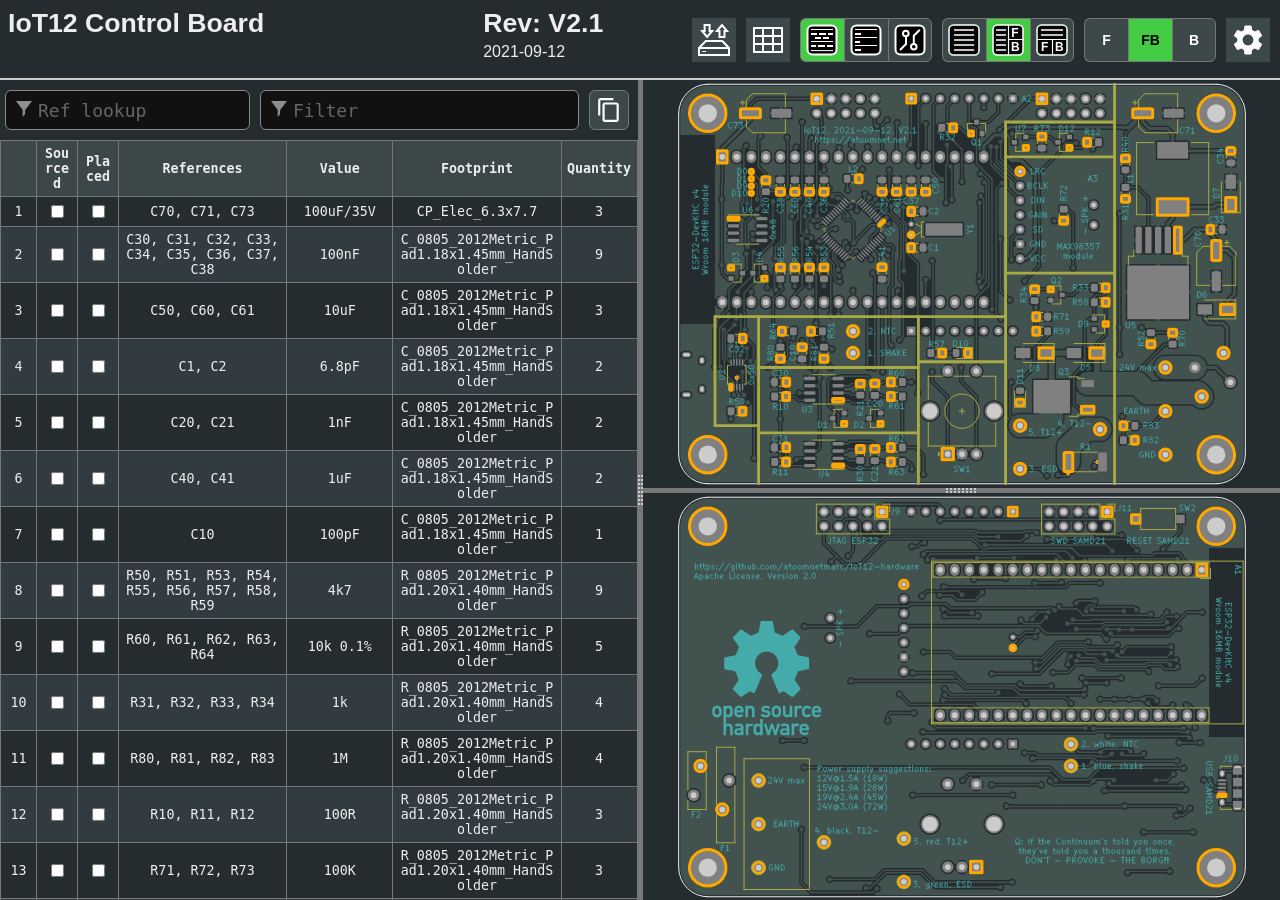
==== commit 66456b10: "Remove capacitor and resistor from usb shield." ====
--- a/Control Board/bom/ibom.html
+++ b/Control Board/bom/ibom.html
@@ -1,2254 +1,3428 @@
-<!DOCTYPE html>
-<html lang="en">
-
-<head>
-  <meta charset="UTF-8">
-  <meta name="viewport" content="width=device-width, initial-scale=1.0">
-  <title>Interactive BOM for KiCAD</title>
-  <style type="text/css">
-:root {
-  --pcb-edge-color: black;
-  --pad-color: #878787;
-  --pad-color-highlight: #D04040;
-  --pin1-outline-color: #ffb629;
-  --pin1-outline-color-highlight: #b4ff03;
-}
-
-html, body {
-  margin: 0px;
-  height: 100%;
-  font-family: Verdana, sans-serif;
-}
-
-.dark {
-  --pcb-edge-color: #eee;
-  --pad-color: #808080;
-  --pin1-outline-color: #ffa800;
-  --pin1-outline-color-highlight: #ccff00;
-  background-color: #252c30;
-  color: #eee;
-}
-
-button {
-  background-color: #eee;
-  border: 1px solid #888;
-  color: black;
-  height: 44px;
-  width: 44px;
-  text-align: center;
-  text-decoration: none;
-  display: inline-block;
-  font-size: 14px;
-  font-weight: bolder;
-}
-
-.dark button {
-  /* This will be inverted */
-  background-color: #c3b7b5;
-}
-
-button.depressed {
-  background-color: #0a0;
-  color: white;
-}
-
-.dark button.depressed {
-  /* This will be inverted */
-  background-color: #b3b;
-}
-
-button:focus {
-  outline: 0;
-}
-
-button#tb-btn {
-  background-image: url("data:image/svg+xml,%3Csvg xmlns='http://www.w3.org/2000/svg' viewBox='0 0 8.47 8.47'%3E%3Crect transform='translate(0 -288.53)' ry='1.17' y='288.8' x='.27' height='7.94' width='7.94' fill='%23f9f9f9'/%3E%3Cg transform='translate(0 -288.53)'%3E%3Crect width='7.94' height='7.94' x='.27' y='288.8' ry='1.17' fill='none' stroke='%23000' stroke-width='.4' stroke-linejoin='round'/%3E%3Cpath d='M1.32 290.12h5.82M1.32 291.45h5.82' fill='none' stroke='%23000' stroke-width='.4'/%3E%3Cpath d='M4.37 292.5v4.23M.26 292.63H8.2' fill='none' stroke='%23000' stroke-width='.3'/%3E%3Ctext font-weight='700' font-size='3.17' font-family='sans-serif'%3E%3Ctspan x='1.35' y='295.73'%3EF%3C/tspan%3E%3Ctspan x='5.03' y='295.68'%3EB%3C/tspan%3E%3C/text%3E%3C/g%3E%3C/svg%3E%0A");
-  background-size: 32px 32px;
-  background-position: 5px 5px;
-  background-repeat: no-repeat;
-}
-
-button#lr-btn {
-  background-image: url("data:image/svg+xml,%3Csvg xmlns='http://www.w3.org/2000/svg' viewBox='0 0 8.47 8.47'%3E%3Crect transform='translate(0 -288.53)' ry='1.17' y='288.8' x='.27' height='7.94' width='7.94' fill='%23f9f9f9'/%3E%3Cg transform='translate(0 -288.53)'%3E%3Crect width='7.94' height='7.94' x='.27' y='288.8' ry='1.17' fill='none' stroke='%23000' stroke-width='.4' stroke-linejoin='round'/%3E%3Cpath d='M1.06 290.12H3.7m-2.64 1.33H3.7m-2.64 1.32H3.7m-2.64 1.3H3.7m-2.64 1.33H3.7' fill='none' stroke='%23000' stroke-width='.4'/%3E%3Cpath d='M4.37 288.8v7.94m0-4.11h3.96' fill='none' stroke='%23000' stroke-width='.3'/%3E%3Ctext font-weight='700' font-size='3.17' font-family='sans-serif'%3E%3Ctspan x='5.11' y='291.96'%3EF%3C/tspan%3E%3Ctspan x='5.03' y='295.68'%3EB%3C/tspan%3E%3C/text%3E%3C/g%3E%3C/svg%3E%0A");
-  background-size: 32px 32px;
-  background-position: 5px 5px;
-  background-repeat: no-repeat;
-}
-
-button#bom-btn {
-  background-image: url("data:image/svg+xml,%3Csvg xmlns='http://www.w3.org/2000/svg' viewBox='0 0 8.47 8.47'%3E%3Crect transform='translate(0 -288.53)' ry='1.17' y='288.8' x='.27' height='7.94' width='7.94' fill='%23f9f9f9'/%3E%3Cg transform='translate(0 -288.53)' fill='none' stroke='%23000' stroke-width='.4'%3E%3Crect width='7.94' height='7.94' x='.27' y='288.8' ry='1.17' stroke-linejoin='round'/%3E%3Cpath d='M1.59 290.12h5.29M1.59 291.45h5.33M1.59 292.75h5.33M1.59 294.09h5.33M1.59 295.41h5.33'/%3E%3C/g%3E%3C/svg%3E");
-  background-size: 32px 32px;
-  background-position: 5px 5px;
-  background-repeat: no-repeat;
-}
-
-button#copy {
-  background-image: url("data:image/svg+xml,%3Csvg height='48' viewBox='0 0 48 48' width='48' xmlns='http://www.w3.org/2000/svg'%3E%3Cpath d='M0 0h48v48h-48z' fill='none'/%3E%3Cpath d='M32 2h-24c-2.21 0-4 1.79-4 4v28h4v-28h24v-4zm6 8h-22c-2.21 0-4 1.79-4 4v28c0 2.21 1.79 4 4 4h22c2.21 0 4-1.79 4-4v-28c0-2.21-1.79-4-4-4zm0 32h-22v-28h22v28z'/%3E%3C/svg%3E");
-  background-position: 6px 6px;
-  background-repeat: no-repeat;
-  background-size: 26px 26px;
-  border-radius: 6px;
-  height: 40px;
-  width: 40px;
-  margin: 10px 5px;
-}
-
-button#copy:active {
-    box-shadow: inset 0px 0px 5px #6c6c6c;
-}
-
-textarea.clipboard-temp {
-  position: fixed;
-  top: 0;
-  left: 0;
-  width: 2em;
-  height: 2em;
-  padding: 0;
-  border: None;
-  outline: None;
-  box-shadow: None;
-  background: transparent;
-}
-
-.left-most-button {
-  border-right: 0;
-  border-top-left-radius: 6px;
-  border-bottom-left-radius: 6px;
-}
-
-.middle-button {
-  border-right: 0;
-}
-
-.right-most-button {
-  border-top-right-radius: 6px;
-  border-bottom-right-radius: 6px;
-}
-
-.button-container {
-  font-size: 0;
-}
-
-.dark .button-container {
-  filter: invert(1);
-}
-
-@media print {
-  .hideonprint {
-    display: none;
-  }
-}
-
-canvas {
-  cursor: crosshair;
-}
-
-canvas:active {
-  cursor: grabbing;
-}
-
-.fileinfo {
-  width: 100%;
-  max-width: 1000px;
-  border: none;
-  padding: 5px;
-}
-
-.fileinfo .title {
-  font-size: 20pt;
-  font-weight: bold;
-}
-
-.fileinfo td {
-  overflow: hidden;
-  white-space: nowrap;
-  max-width: 1px;
-  width: 50%;
-  text-overflow: ellipsis;
-}
-
-.bom {
-  border-collapse: collapse;
-  font-family: Consolas, "DejaVu Sans Mono", Monaco, monospace;
-  font-size: 10pt;
-  table-layout: fixed;
-  width: 100%;
-  margin-top: 1px;
-}
-
-.bom th, .bom td {
-  border: 1px solid black;
-  padding: 5px;
-  word-wrap: break-word;
-  text-align: center;
-  position: relative;
-}
-
-.dark .bom th, .dark .bom td {
-  border: 1px solid #777;
-}
-
-.bom th {
-  background-color: #CCCCCC;
-  background-clip: padding-box;
-}
-
-.dark .bom th {
-  background-color: #3b4749;
-}
-
-.bom tr.highlighted:nth-child(n) {
-  background-color: #cfc;
-}
-
-.dark .bom tr.highlighted:nth-child(n) {
-  background-color: #226022;
-}
-
-.bom tr:nth-child(even) {
-  background-color: #f2f2f2;
-}
-
-.dark .bom tr:nth-child(even) {
-  background-color: #313b40;
-}
-
-.bom tr {
-  transition: background-color 0.2s;
-}
-
-.bom .numCol {
-  width: 25px;
-}
-
-.bom .Description {
-  width: 10%;
-}
-
-.bom .Part {
-  width: 10%;
-}
-
-.bom .Value {
-  width: 15%;
-}
-
-.bom .Quantity {
-  width: 65px;
-}
-
-.bom th .sortmark {
-  position: absolute;
-  right: 1px;
-  top: 1px;
-  margin-top: -5px;
-  border-width: 5px;
-  border-style: solid;
-  border-color: transparent transparent #221 transparent;
-  transform-origin: 50% 85%;
-  transition: opacity 0.2s, transform 0.4s;
-}
-
-.dark .bom th .sortmark {
-  filter: invert(1);
-}
-
-.bom th .sortmark.none {
-  opacity: 0;
-}
-
-.bom th .sortmark.desc {
-  transform: rotate(180deg);
-}
-
-.bom th:hover .sortmark.none {
-  opacity: 0.5;
-}
-
-.bom .bom-checkbox {
-  width: 30px;
-  position: relative;
-  user-select: none;
-  -moz-user-select: none;
-}
-
-.bom .bom-checkbox:before {
-  content: "";
-  position: absolute;
-  border-width: 15px;
-  border-style: solid;
-  border-color: #51829f transparent transparent transparent;
-  visibility: hidden;
-  top: -15px;
-}
-
-.bom .bom-checkbox:after {
-  content: "Double click to set/unset all";
-  position: absolute;
-  color: white;
-  top: -35px;
-  left: -26px;
-  background: #51829f;
-  padding: 5px 15px;
-  border-radius: 8px;
-  white-space: nowrap;
-  visibility: hidden;
-}
-
-.bom .bom-checkbox:hover:before, .bom .bom-checkbox:hover:after {
-  visibility: visible;
-  transition: visibility 0.2s linear 1s;
-}
-
-.split {
-  -webkit-box-sizing: border-box;
-  -moz-box-sizing: border-box;
-  box-sizing: border-box;
-  overflow-y: auto;
-  overflow-x: hidden;
-  background-color: inherit;
-}
-
-.split.split-horizontal, .gutter.gutter-horizontal {
-  height: 100%;
-  float: left;
-}
-
-.gutter {
-  background-color: #ddd;
-  background-repeat: no-repeat;
-  background-position: 50%;
-  transition: background-color 0.3s;
-}
-
-.dark .gutter {
-  background-color: #777;
-}
-
-.gutter.gutter-horizontal {
-  background-image: url('[data-uri]');
-  cursor: ew-resize;
-  width: 5px;
-}
-
-.gutter.gutter-vertical {
-  background-image: url('[data-uri]');
-  cursor: ns-resize;
-  height: 5px;
-}
-
-.searchbox {
-  float: left;
-  height: 40px;
-  margin: 10px 5px;
-  padding: 12px 32px;
-  font-family: Consolas, "DejaVu Sans Mono", Monaco, monospace;
-  font-size: 18px;
-  box-sizing: border-box;
-  border: 1px solid #888;
-  border-radius: 6px;
-  outline: none;
-  background-color: #eee;
-  transition: background-color 0.2s, border 0.2s;
-  background-image: url('[data-uri]');
-  background-position: 10px 10px;
-  background-repeat: no-repeat;
-}
-
-.dark .searchbox {
-  background-color: #111;
-  color: #eee;
-}
-
-.searchbox::placeholder {
-  color: #ccc;
-}
-
-.dark .searchbox::placeholder {
-  color: #666;
-}
-
-.filter {
-  width: calc(60% - 64px);
-}
-
-.reflookup {
-  width: calc(40% - 10px);
-}
-
-input[type=text]:focus {
-  background-color: white;
-  border: 1px solid #333;
-}
-
-.dark input[type=text]:focus {
-  background-color: #333;
-  border: 1px solid #ccc;
-}
-
-mark.highlight {
-  background-color: #5050ff;
-  color: #fff;
-  padding: 2px;
-  border-radius: 6px;
-}
-
-.dark mark.highlight {
-  background-color: #76a6da;
-  color: #111;
-}
-
-.menubtn {
-  background-color: white;
-  font-size: 16px;
-  border: none;
-  background-image: url("data:image/svg+xml,%3Csvg xmlns='http://www.w3.org/2000/svg' width='36' height='36' viewBox='0 0 20 20'%3E%3Cpath fill='none' d='M0 0h20v20H0V0z'/%3E%3Cpath d='M15.95 10.78c.03-.25.05-.51.05-.78s-.02-.53-.06-.78l1.69-1.32c.15-.12.19-.34.1-.51l-1.6-2.77c-.1-.18-.31-.24-.49-.18l-1.99.8c-.42-.32-.86-.58-1.35-.78L12 2.34c-.03-.2-.2-.34-.4-.34H8.4c-.2 0-.36.14-.39.34l-.3 2.12c-.49.2-.94.47-1.35.78l-1.99-.8c-.18-.07-.39 0-.49.18l-1.6 2.77c-.1.18-.06.39.1.51l1.69 1.32c-.04.25-.07.52-.07.78s.02.53.06.78L2.37 12.1c-.15.12-.19.34-.1.51l1.6 2.77c.1.18.31.24.49.18l1.99-.8c.42.32.86.58 1.35.78l.3 2.12c.04.2.2.34.4.34h3.2c.2 0 .37-.14.39-.34l.3-2.12c.49-.2.94-.47 1.35-.78l1.99.8c.18.07.39 0 .49-.18l1.6-2.77c.1-.18.06-.39-.1-.51l-1.67-1.32zM10 13c-1.65 0-3-1.35-3-3s1.35-3 3-3 3 1.35 3 3-1.35 3-3 3z'/%3E%3C/svg%3E%0A");
-  background-position: center;
-  background-repeat: no-repeat;
-}
-
-.dark .menubtn {
-  filter: invert(1);
-}
-
-.menu {
-  position: relative;
-  display: inline-block;
-}
-
-.menu-content {
-  display: none;
-  position: absolute;
-  background-color: white;
-  right: 0;
-  min-width: 300px;
-  box-shadow: 0px 8px 16px 0px rgba(0, 0, 0, 0.2);
-  z-index: 100;
-  padding: 8px;
-}
-
-.dark .menu-content {
-  background-color: #111;
-}
-
-.menu:hover .menu-content {
-  display: block;
-}
-
-.menu:hover .menubtn {
-  background-color: #eee;
-}
-
-.dark .menu:hover .menubtn {}
-
-.menu-label {
-  display: inline-block;
-  padding: 8px;
-  border: 1px solid #ccc;
-  border-top: 0;
-  width: calc(100% - 18px);
-}
-
-.menu-label-top {
-  border-top: 1px solid #ccc;
-}
-
-.menu-textbox {
-  float: left;
-  height: 24px;
-  margin: 10px 5px;
-  padding: 5px 5px;
-  font-family: Consolas, "DejaVu Sans Mono", Monaco, monospace;
-  font-size: 14px;
-  box-sizing: border-box;
-  border: 1px solid #888;
-  border-radius: 4px;
-  outline: none;
-  background-color: #eee;
-  transition: background-color 0.2s, border 0.2s;
-  width: calc(100% - 10px);
-}
-
-.dark .menu-textbox {
-  background-color: #222;
-  color: #eee;
-}
-
-#topmostdiv {
-  transition: background-color 0.3s;
-}
-
-#top {
-  height: 78px;
-  border-bottom: 2px solid black;
-}
-
-.dark #top {
-  border-bottom: 2px solid #ccc;
-}
-
-#dbg {
-  display: block;
-}
-
-::-webkit-scrollbar {
-  width: 8px;
-}
-
-::-webkit-scrollbar-track {
-  background: #aaa;
-}
-
-::-webkit-scrollbar-thumb {
-  background: #666;
-  border-radius: 3px;
-}
-
-::-webkit-scrollbar-thumb:hover {
-  background: #555;
-}
-
-.slider {
-  -webkit-appearance: none;
-  width: 100%;
-  margin: 3px 0;
-  padding: 0;
-  outline: none;
-  opacity: 0.7;
-  -webkit-transition: .2s;
-  transition: opacity .2s;
-  border-radius: 3px;
-}
-
-.slider:hover {
-  opacity: 1;
-}
-
-.slider:focus {
-  outline: none;
-}
-
-.slider::-webkit-slider-runnable-track {
-  -webkit-appearance: none;
-  width: 100%;
-  height: 8px;
-  background: #d3d3d3;
-  border-radius: 3px;
-  border: none;
-}
-
-.slider::-webkit-slider-thumb {
-  -webkit-appearance: none;
-  width: 15px;
-  height: 15px;
-  border-radius: 50%;
-  background: #0a0;
-  cursor: pointer;
-  margin-top: -4px;
-}
-
-.dark .slider::-webkit-slider-thumb {
-  background: #3d3;
-}
-
-.slider::-moz-range-thumb {
-  width: 15px;
-  height: 15px;
-  border-radius: 50%;
-  background: #0a0;
-  cursor: pointer;
-}
-
-.slider::-moz-range-track {
-  height: 8px;
-  background: #d3d3d3;
-  border-radius: 3px;
-}
-
-.dark .slider::-moz-range-thumb {
-  background: #3d3;
-}
-
-.slider::-ms-track {
-  width: 100%;
-  height: 8px;
-  border-width: 3px 0;
-  background: transparent;
-  border-color: transparent;
-  color: transparent;
-  transition: opacity .2s;
-}
-
-.slider::-ms-fill-lower {
-  background: #d3d3d3;
-  border: none;
-  border-radius: 3px;
-}
-
-.slider::-ms-fill-upper {
-  background: #d3d3d3;
-  border: none;
-  border-radius: 3px;
-}
-
-.slider::-ms-thumb {
-  width: 15px;
-  height: 15px;
-  border-radius: 50%;
-  background: #0a0;
-  cursor: pointer;
-  margin: 0;
-}
-
-.shameless-plug {
-  font-size: 0.8em;
-  text-align: center;
-  display: block;
-}
-
-.shameless-plug a {
-  color: #0278a4;
-}
-
-.dark .shameless-plug a {
-  color: #00b9fd;
-}
-
-  </style>
-  <script type="text/javascript" >
-///////////////////////////////////////////////
-/*
-  Split.js - v1.3.5
-  MIT License
-  https://github.com/nathancahill/Split.js
-*/
-!function(e,t){"object"==typeof exports&&"undefined"!=typeof module?module.exports=t():"function"==typeof define&&define.amd?define(t):e.Split=t()}(this,function(){"use strict";var e=window,t=e.document,n="addEventListener",i="removeEventListener",r="getBoundingClientRect",s=function(){return!1},o=e.attachEvent&&!e[n],a=["","-webkit-","-moz-","-o-"].filter(function(e){var n=t.createElement("div");return n.style.cssText="width:"+e+"calc(9px)",!!n.style.length}).shift()+"calc",l=function(e){return"string"==typeof e||e instanceof String?t.querySelector(e):e};return function(u,c){function z(e,t,n){var i=A(y,t,n);Object.keys(i).forEach(function(t){return e.style[t]=i[t]})}function h(e,t){var n=B(y,t);Object.keys(n).forEach(function(t){return e.style[t]=n[t]})}function f(e){var t=E[this.a],n=E[this.b],i=t.size+n.size;t.size=e/this.size*i,n.size=i-e/this.size*i,z(t.element,t.size,this.aGutterSize),z(n.element,n.size,this.bGutterSize)}function m(e){var t;this.dragging&&((t="touches"in e?e.touches[0][b]-this.start:e[b]-this.start)<=E[this.a].minSize+M+this.aGutterSize?t=E[this.a].minSize+this.aGutterSize:t>=this.size-(E[this.b].minSize+M+this.bGutterSize)&&(t=this.size-(E[this.b].minSize+this.bGutterSize)),f.call(this,t),c.onDrag&&c.onDrag())}function g(){var e=E[this.a].element,t=E[this.b].element;this.size=e[r]()[y]+t[r]()[y]+this.aGutterSize+this.bGutterSize,this.start=e[r]()[G]}function d(){var t=this,n=E[t.a].element,r=E[t.b].element;t.dragging&&c.onDragEnd&&c.onDragEnd(),t.dragging=!1,e[i]("mouseup",t.stop),e[i]("touchend",t.stop),e[i]("touchcancel",t.stop),t.parent[i]("mousemove",t.move),t.parent[i]("touchmove",t.move),delete t.stop,delete t.move,n[i]("selectstart",s),n[i]("dragstart",s),r[i]("selectstart",s),r[i]("dragstart",s),n.style.userSelect="",n.style.webkitUserSelect="",n.style.MozUserSelect="",n.style.pointerEvents="",r.style.userSelect="",r.style.webkitUserSelect="",r.style.MozUserSelect="",r.style.pointerEvents="",t.gutter.style.cursor="",t.parent.style.cursor=""}function S(t){var i=this,r=E[i.a].element,o=E[i.b].element;!i.dragging&&c.onDragStart&&c.onDragStart(),t.preventDefault(),i.dragging=!0,i.move=m.bind(i),i.stop=d.bind(i),e[n]("mouseup",i.stop),e[n]("touchend",i.stop),e[n]("touchcancel",i.stop),i.parent[n]("mousemove",i.move),i.parent[n]("touchmove",i.move),r[n]("selectstart",s),r[n]("dragstart",s),o[n]("selectstart",s),o[n]("dragstart",s),r.style.userSelect="none",r.style.webkitUserSelect="none",r.style.MozUserSelect="none",r.style.pointerEvents="none",o.style.userSelect="none",o.style.webkitUserSelect="none",o.style.MozUserSelect="none",o.style.pointerEvents="none",i.gutter.style.cursor=j,i.parent.style.cursor=j,g.call(i)}function v(e){e.forEach(function(t,n){if(n>0){var i=F[n-1],r=E[i.a],s=E[i.b];r.size=e[n-1],s.size=t,z(r.element,r.size,i.aGutterSize),z(s.element,s.size,i.bGutterSize)}})}function p(){F.forEach(function(e){e.parent.removeChild(e.gutter),E[e.a].element.style[y]="",E[e.b].element.style[y]=""})}void 0===c&&(c={});var y,b,G,E,w=l(u[0]).parentNode,D=e.getComputedStyle(w).flexDirection,U=c.sizes||u.map(function(){return 100/u.length}),k=void 0!==c.minSize?c.minSize:100,x=Array.isArray(k)?k:u.map(function(){return k}),L=void 0!==c.gutterSize?c.gutterSize:10,M=void 0!==c.snapOffset?c.snapOffset:30,O=c.direction||"horizontal",j=c.cursor||("horizontal"===O?"ew-resize":"ns-resize"),C=c.gutter||function(e,n){var i=t.createElement("div");return i.className="gutter gutter-"+n,i},A=c.elementStyle||function(e,t,n){var i={};return"string"==typeof t||t instanceof String?i[e]=t:i[e]=o?t+"%":a+"("+t+"% - "+n+"px)",i},B=c.gutterStyle||function(e,t){return n={},n[e]=t+"px",n;var n};"horizontal"===O?(y="width","clientWidth",b="clientX",G="left","paddingLeft"):"vertical"===O&&(y="height","clientHeight",b="clientY",G="top","paddingTop");var F=[];return E=u.map(function(e,t){var i,s={element:l(e),size:U[t],minSize:x[t]};if(t>0&&(i={a:t-1,b:t,dragging:!1,isFirst:1===t,isLast:t===u.length-1,direction:O,parent:w},i.aGutterSize=L,i.bGutterSize=L,i.isFirst&&(i.aGutterSize=L/2),i.isLast&&(i.bGutterSize=L/2),"row-reverse"===D||"column-reverse"===D)){var a=i.a;i.a=i.b,i.b=a}if(!o&&t>0){var c=C(t,O);h(c,L),c[n]("mousedown",S.bind(i)),c[n]("touchstart",S.bind(i)),w.insertBefore(c,s.element),i.gutter=c}0===t||t===u.length-1?z(s.element,s.size,L/2):z(s.element,s.size,L);var f=s.element[r]()[y];return f<s.minSize&&(s.minSize=f),t>0&&F.push(i),s}),o?{setSizes:v,destroy:p}:{setSizes:v,getSizes:function(){return E.map(function(e){return e.size})},collapse:function(e){if(e===F.length){var t=F[e-1];g.call(t),o||f.call(t,t.size-t.bGutterSize)}else{var n=F[e];g.call(n),o||f.call(n,n.aGutterSize)}},destroy:p}}});
-
-///////////////////////////////////////////////
-
-///////////////////////////////////////////////
-var config = {"redraw_on_drag": true, "highlight_pin1": true, "extra_fields": [], "dark_mode": true, "bom_view": "left-right", "board_rotation": 0, "checkboxes": "Sourced,Placed", "show_silkscreen": true, "layer_view": "FB"}
-///////////////////////////////////////////////
-
-///////////////////////////////////////////////
-var pcbdata = {"font_data": {"!": {"l": [[[0.23809523809523808, -0.14285714285714285], [0.2857142857142857, -0.09523809523809523], [0.23809523809523808, -0.047619047619047616], [0.19047619047619047, -0.09523809523809523], [0.23809523809523808, -0.14285714285714285], [0.23809523809523808, -0.047619047619047616]], [[0.23809523809523808, -0.42857142857142855], [0.19047619047619047, -1.0], [0.23809523809523808, -1.0476190476190474], [0.2857142857142857, -1.0], [0.23809523809523808, -0.42857142857142855], [0.23809523809523808, -1.0476190476190474]]], "w": 0.47619047619047616}, " ": {"l": [], "w": 0.7619047619047619}, "'": {"l": [[[0.2857142857142857, -1.0476190476190474], [0.19047619047619047, -0.8571428571428571]]], "w": 0.47619047619047616}, ")": {"l": [[[0.14285714285714285, 0.3333333333333333], [0.19047619047619047, 0.2857142857142857], [0.2857142857142857, 0.14285714285714285], [0.3333333333333333, 0.047619047619047616], [0.38095238095238093, -0.09523809523809523], [0.42857142857142855, -0.3333333333333333], [0.42857142857142855, -0.5238095238095237], [0.38095238095238093, -0.7619047619047619], [0.3333333333333333, -0.9047619047619047], [0.2857142857142857, -1.0], [0.19047619047619047, -1.1428571428571428], [0.14285714285714285, -1.1904761904761905]]], "w": 0.6666666666666666}, "(": {"l": [[[0.5238095238095237, 0.3333333333333333], [0.47619047619047616, 0.2857142857142857], [0.38095238095238093, 0.14285714285714285], [0.3333333333333333, 0.047619047619047616], [0.2857142857142857, -0.09523809523809523], [0.23809523809523808, -0.3333333333333333], [0.23809523809523808, -0.5238095238095237], [0.2857142857142857, -0.7619047619047619], [0.3333333333333333, -0.9047619047619047], [0.38095238095238093, -1.0], [0.47619047619047616, -1.1428571428571428], [0.5238095238095237, -1.1904761904761905]]], "w": 0.6666666666666666}, "+": {"l": [[[0.23809523809523814, -0.42857142857142855], [1.0, -0.42857142857142855]], [[0.6190476190476191, -0.047619047619047616], [0.6190476190476191, -0.8095238095238095]]], "w": 1.2380952380952381}, "-": {"l": [[[0.23809523809523814, -0.42857142857142855], [1.0, -0.42857142857142855]]], "w": 1.2380952380952381}, ",": {"l": [[[0.2857142857142857, -0.09523809523809523], [0.2857142857142857, -0.047619047619047616], [0.23809523809523808, 0.047619047619047616], [0.19047619047619047, 0.09523809523809523]]], "w": 0.47619047619047616}, "/": {"l": [[[0.9523809523809523, -1.0952380952380951], [0.09523809523809518, 0.19047619047619047]]], "w": 1.0476190476190474}, ".": {"l": [[[0.23809523809523808, -0.14285714285714285], [0.2857142857142857, -0.09523809523809523], [0.23809523809523808, -0.047619047619047616], [0.19047619047619047, -0.09523809523809523], [0.23809523809523808, -0.14285714285714285], [0.23809523809523808, -0.047619047619047616]]], "w": 0.47619047619047616}, "1": {"l": [[[0.7619047619047619, -0.047619047619047616], [0.19047619047619047, -0.047619047619047616]], [[0.47619047619047616, -0.047619047619047616], [0.47619047619047616, -1.0476190476190474], [0.38095238095238093, -0.9047619047619047], [0.2857142857142857, -0.8095238095238095], [0.19047619047619047, -0.7619047619047619]]], "w": 0.9523809523809523}, "0": {"l": [[[0.42857142857142855, -1.0476190476190474], [0.5238095238095237, -1.0476190476190474], [0.6190476190476191, -1.0], [0.6666666666666666, -0.9523809523809523], [0.7142857142857142, -0.8571428571428571], [0.7619047619047619, -0.6666666666666666], [0.7619047619047619, -0.42857142857142855], [0.7142857142857142, -0.23809523809523808], [0.6666666666666666, -0.14285714285714285], [0.6190476190476191, -0.09523809523809523], [0.5238095238095237, -0.047619047619047616], [0.42857142857142855, -0.047619047619047616], [0.3333333333333333, -0.09523809523809523], [0.2857142857142857, -0.14285714285714285], [0.23809523809523808, -0.23809523809523808], [0.19047619047619047, -0.42857142857142855], [0.19047619047619047, -0.6666666666666666], [0.23809523809523808, -0.8571428571428571], [0.2857142857142857, -0.9523809523809523], [0.3333333333333333, -1.0], [0.42857142857142855, -1.0476190476190474]]], "w": 0.9523809523809523}, "3": {"l": [[[0.14285714285714285, -1.0476190476190474], [0.7619047619047619, -1.0476190476190474], [0.42857142857142855, -0.6666666666666666], [0.5714285714285714, -0.6666666666666666], [0.6666666666666666, -0.6190476190476191], [0.7142857142857142, -0.5714285714285714], [0.7619047619047619, -0.47619047619047616], [0.7619047619047619, -0.23809523809523808], [0.7142857142857142, -0.14285714285714285], [0.6666666666666666, -0.09523809523809523], [0.5714285714285714, -0.047619047619047616], [0.2857142857142857, -0.047619047619047616], [0.19047619047619047, -0.09523809523809523], [0.14285714285714285, -0.14285714285714285]]], "w": 0.9523809523809523}, "2": {"l": [[[0.19047619047619047, -0.9523809523809523], [0.23809523809523808, -1.0], [0.3333333333333333, -1.0476190476190474], [0.5714285714285714, -1.0476190476190474], [0.6666666666666666, -1.0], [0.7142857142857142, -0.9523809523809523], [0.7619047619047619, -0.8571428571428571], [0.7619047619047619, -0.7619047619047619], [0.7142857142857142, -0.6190476190476191], [0.14285714285714285, -0.047619047619047616], [0.7619047619047619, -0.047619047619047616]]], "w": 0.9523809523809523}, "5": {"l": [[[0.7142857142857142, -1.0476190476190474], [0.23809523809523808, -1.0476190476190474], [0.19047619047619047, -0.5714285714285714], [0.23809523809523808, -0.6190476190476191], [0.3333333333333333, -0.6666666666666666], [0.5714285714285714, -0.6666666666666666], [0.6666666666666666, -0.6190476190476191], [0.7142857142857142, -0.5714285714285714], [0.7619047619047619, -0.47619047619047616], [0.7619047619047619, -0.23809523809523808], [0.7142857142857142, -0.14285714285714285], [0.6666666666666666, -0.09523809523809523], [0.5714285714285714, -0.047619047619047616], [0.3333333333333333, -0.047619047619047616], [0.23809523809523808, -0.09523809523809523], [0.19047619047619047, -0.14285714285714285]]], "w": 0.9523809523809523}, "4": {"l": [[[0.6666666666666666, -0.7142857142857142], [0.6666666666666666, -0.047619047619047616]], [[0.42857142857142855, -1.0952380952380951], [0.19047619047619047, -0.38095238095238093], [0.8095238095238095, -0.38095238095238093]]], "w": 0.9523809523809523}, "7": {"l": [[[0.14285714285714285, -1.0476190476190474], [0.8095238095238095, -1.0476190476190474], [0.38095238095238093, -0.047619047619047616]]], "w": 0.9523809523809523}, "6": {"l": [[[0.6666666666666666, -1.0476190476190474], [0.47619047619047616, -1.0476190476190474], [0.38095238095238093, -1.0], [0.3333333333333333, -0.9523809523809523], [0.23809523809523808, -0.8095238095238095], [0.19047619047619047, -0.6190476190476191], [0.19047619047619047, -0.23809523809523808], [0.23809523809523808, -0.14285714285714285], [0.2857142857142857, -0.09523809523809523], [0.38095238095238093, -0.047619047619047616], [0.5714285714285714, -0.047619047619047616], [0.6666666666666666, -0.09523809523809523], [0.7142857142857142, -0.14285714285714285], [0.7619047619047619, -0.23809523809523808], [0.7619047619047619, -0.47619047619047616], [0.7142857142857142, -0.5714285714285714], [0.6666666666666666, -0.6190476190476191], [0.5714285714285714, -0.6666666666666666], [0.38095238095238093, -0.6666666666666666], [0.2857142857142857, -0.6190476190476191], [0.23809523809523808, -0.5714285714285714], [0.19047619047619047, -0.47619047619047616]]], "w": 0.9523809523809523}, "9": {"l": [[[0.2857142857142857, -0.047619047619047616], [0.47619047619047616, -0.047619047619047616], [0.5714285714285714, -0.09523809523809523], [0.6190476190476191, -0.14285714285714285], [0.7142857142857142, -0.2857142857142857], [0.7619047619047619, -0.47619047619047616], [0.7619047619047619, -0.8571428571428571], [0.7142857142857142, -0.9523809523809523], [0.6666666666666666, -1.0], [0.5714285714285714, -1.0476190476190474], [0.38095238095238093, -1.0476190476190474], [0.2857142857142857, -1.0], [0.23809523809523808, -0.9523809523809523], [0.19047619047619047, -0.8571428571428571], [0.19047619047619047, -0.6190476190476191], [0.23809523809523808, -0.5238095238095237], [0.2857142857142857, -0.47619047619047616], [0.38095238095238093, -0.42857142857142855], [0.5714285714285714, -0.42857142857142855], [0.6666666666666666, -0.47619047619047616], [0.7142857142857142, -0.5238095238095237], [0.7619047619047619, -0.6190476190476191]]], "w": 0.9523809523809523}, "8": {"l": [[[0.38095238095238093, -0.6190476190476191], [0.2857142857142857, -0.6666666666666666], [0.23809523809523808, -0.7142857142857142], [0.19047619047619047, -0.8095238095238095], [0.19047619047619047, -0.8571428571428571], [0.23809523809523808, -0.9523809523809523], [0.2857142857142857, -1.0], [0.38095238095238093, -1.0476190476190474], [0.5714285714285714, -1.0476190476190474], [0.6666666666666666, -1.0], [0.7142857142857142, -0.9523809523809523], [0.7619047619047619, -0.8571428571428571], [0.7619047619047619, -0.8095238095238095], [0.7142857142857142, -0.7142857142857142], [0.6666666666666666, -0.6666666666666666], [0.5714285714285714, -0.6190476190476191], [0.38095238095238093, -0.6190476190476191], [0.2857142857142857, -0.5714285714285714], [0.23809523809523808, -0.5238095238095237], [0.19047619047619047, -0.42857142857142855], [0.19047619047619047, -0.23809523809523808], [0.23809523809523808, -0.14285714285714285], [0.2857142857142857, -0.09523809523809523], [0.38095238095238093, -0.047619047619047616], [0.5714285714285714, -0.047619047619047616], [0.6666666666666666, -0.09523809523809523], [0.7142857142857142, -0.14285714285714285], [0.7619047619047619, -0.23809523809523808], [0.7619047619047619, -0.42857142857142855], [0.7142857142857142, -0.5238095238095237], [0.6666666666666666, -0.5714285714285714], [0.5714285714285714, -0.6190476190476191]]], "w": 0.9523809523809523}, ":": {"l": [[[0.23809523809523808, -0.14285714285714285], [0.2857142857142857, -0.09523809523809523], [0.23809523809523808, -0.047619047619047616], [0.19047619047619047, -0.09523809523809523], [0.23809523809523808, -0.14285714285714285], [0.23809523809523808, -0.047619047619047616]], [[0.23809523809523808, -0.6666666666666666], [0.2857142857142857, -0.6190476190476191], [0.23809523809523808, -0.5714285714285714], [0.19047619047619047, -0.6190476190476191], [0.23809523809523808, -0.6666666666666666], [0.23809523809523808, -0.5714285714285714]]], "w": 0.47619047619047616}, "A": {"l": [[[0.19047619047619047, -0.3333333333333333], [0.6666666666666666, -0.3333333333333333]], [[0.09523809523809523, -0.047619047619047616], [0.42857142857142855, -1.0476190476190474], [0.7619047619047619, -0.047619047619047616]]], "w": 0.8571428571428571}, "@": {"l": [[[0.8571428571428571, -0.5238095238095237], [0.8095238095238095, -0.5714285714285714], [0.7142857142857142, -0.6190476190476191], [0.6190476190476191, -0.6190476190476191], [0.5238095238095237, -0.5714285714285714], [0.47619047619047616, -0.5238095238095237], [0.42857142857142855, -0.42857142857142855], [0.42857142857142855, -0.3333333333333333], [0.47619047619047616, -0.23809523809523808], [0.5238095238095237, -0.19047619047619047], [0.6190476190476191, -0.14285714285714285], [0.7142857142857142, -0.14285714285714285], [0.8095238095238095, -0.19047619047619047], [0.8571428571428571, -0.23809523809523808]], [[0.8571428571428571, -0.6190476190476191], [0.8571428571428571, -0.23809523809523808], [0.9047619047619047, -0.19047619047619047], [0.9523809523809523, -0.19047619047619047], [1.0476190476190474, -0.23809523809523808], [1.0952380952380951, -0.3333333333333333], [1.0952380952380951, -0.5714285714285714], [1.0, -0.7142857142857142], [0.8571428571428571, -0.8095238095238095], [0.6666666666666666, -0.8571428571428571], [0.47619047619047616, -0.8095238095238095], [0.3333333333333333, -0.7142857142857142], [0.23809523809523808, -0.5714285714285714], [0.19047619047619047, -0.38095238095238093], [0.23809523809523808, -0.19047619047619047], [0.3333333333333333, -0.047619047619047616], [0.47619047619047616, 0.047619047619047616], [0.6666666666666666, 0.09523809523809523], [0.8571428571428571, 0.047619047619047616], [1.0, -0.047619047619047616]]], "w": 1.2857142857142856}, "C": {"l": [[[0.8095238095238095, -0.14285714285714285], [0.7619047619047619, -0.09523809523809523], [0.6190476190476191, -0.047619047619047616], [0.5238095238095237, -0.047619047619047616], [0.38095238095238093, -0.09523809523809523], [0.2857142857142857, -0.19047619047619047], [0.23809523809523808, -0.2857142857142857], [0.19047619047619047, -0.47619047619047616], [0.19047619047619047, -0.6190476190476191], [0.23809523809523808, -0.8095238095238095], [0.2857142857142857, -0.9047619047619047], [0.38095238095238093, -1.0], [0.5238095238095237, -1.0476190476190474], [0.6190476190476191, -1.0476190476190474], [0.7619047619047619, -1.0], [0.8095238095238095, -0.9523809523809523]]], "w": 1.0}, "B": {"l": [[[0.5714285714285714, -0.5714285714285714], [0.7142857142857142, -0.5238095238095237], [0.7619047619047619, -0.47619047619047616], [0.8095238095238094, -0.38095238095238093], [0.8095238095238094, -0.23809523809523808], [0.7619047619047619, -0.14285714285714285], [0.7142857142857142, -0.09523809523809523], [0.619047619047619, -0.047619047619047616], [0.23809523809523803, -0.047619047619047616], [0.23809523809523803, -1.0476190476190474], [0.5714285714285714, -1.0476190476190474], [0.6666666666666665, -1.0], [0.7142857142857142, -0.9523809523809523], [0.7619047619047619, -0.8571428571428571], [0.7619047619047619, -0.7619047619047619], [0.7142857142857142, -0.6666666666666666], [0.6666666666666665, -0.6190476190476191], [0.5714285714285714, -0.5714285714285714], [0.23809523809523803, -0.5714285714285714]]], "w": 1.0}, "E": {"l": [[[0.23809523809523808, -0.5714285714285714], [0.5714285714285714, -0.5714285714285714]], [[0.7142857142857142, -0.047619047619047616], [0.23809523809523808, -0.047619047619047616], [0.23809523809523808, -1.0476190476190474], [0.7142857142857142, -1.0476190476190474]]], "w": 0.9047619047619047}, "D": {"l": [[[0.23809523809523803, -0.047619047619047616], [0.23809523809523803, -1.0476190476190474], [0.4761904761904761, -1.0476190476190474], [0.619047619047619, -1.0], [0.7142857142857142, -0.9047619047619047], [0.7619047619047619, -0.8095238095238095], [0.8095238095238094, -0.6190476190476191], [0.8095238095238094, -0.47619047619047616], [0.7619047619047619, -0.2857142857142857], [0.7142857142857142, -0.19047619047619047], [0.619047619047619, -0.09523809523809523], [0.4761904761904761, -0.047619047619047616], [0.23809523809523803, -0.047619047619047616]]], "w": 1.0}, "G": {"l": [[[0.7619047619047619, -1.0], [0.6666666666666666, -1.0476190476190474], [0.5238095238095237, -1.0476190476190474], [0.38095238095238093, -1.0], [0.2857142857142857, -0.9047619047619047], [0.23809523809523808, -0.8095238095238095], [0.19047619047619047, -0.6190476190476191], [0.19047619047619047, -0.47619047619047616], [0.23809523809523808, -0.2857142857142857], [0.2857142857142857, -0.19047619047619047], [0.38095238095238093, -0.09523809523809523], [0.5238095238095237, -0.047619047619047616], [0.6190476190476191, -0.047619047619047616], [0.7619047619047619, -0.09523809523809523], [0.8095238095238095, -0.14285714285714285], [0.8095238095238095, -0.47619047619047616], [0.6190476190476191, -0.47619047619047616]]], "w": 1.0}, "F": {"l": [[[0.5714285714285714, -0.5714285714285714], [0.23809523809523808, -0.5714285714285714]], [[0.23809523809523808, -0.047619047619047616], [0.23809523809523808, -1.0476190476190474], [0.7142857142857142, -1.0476190476190474]]], "w": 0.8571428571428571}, "I": {"l": [[[0.23809523809523808, -0.047619047619047616], [0.23809523809523808, -1.0476190476190474]]], "w": 0.47619047619047616}, "H": {"l": [[[0.23809523809523803, -0.047619047619047616], [0.23809523809523803, -1.0476190476190474]], [[0.23809523809523803, -0.5714285714285714], [0.8095238095238094, -0.5714285714285714]], [[0.8095238095238094, -0.047619047619047616], [0.8095238095238094, -1.0476190476190474]]], "w": 1.0476190476190474}, "K": {"l": [[[0.23809523809523803, -0.047619047619047616], [0.23809523809523803, -1.0476190476190474]], [[0.8095238095238094, -0.047619047619047616], [0.3809523809523809, -0.6190476190476191]], [[0.8095238095238094, -1.0476190476190474], [0.23809523809523803, -0.47619047619047616]]], "w": 1.0}, "J": {"l": [[[0.5238095238095237, -1.0476190476190474], [0.5238095238095237, -0.3333333333333333], [0.47619047619047616, -0.19047619047619047], [0.38095238095238093, -0.09523809523809523], [0.23809523809523808, -0.047619047619047616], [0.14285714285714285, -0.047619047619047616]]], "w": 0.7619047619047619}, "M": {"l": [[[0.23809523809523808, -0.047619047619047616], [0.23809523809523808, -1.0476190476190474], [0.5714285714285714, -0.3333333333333333], [0.9047619047619047, -1.0476190476190474], [0.9047619047619047, -0.047619047619047616]]], "w": 1.1428571428571428}, "L": {"l": [[[0.7142857142857142, -0.047619047619047616], [0.23809523809523808, -0.047619047619047616], [0.23809523809523808, -1.0476190476190474]]], "w": 0.8095238095238095}, "O": {"l": [[[0.4285714285714285, -1.0476190476190474], [0.619047619047619, -1.0476190476190474], [0.7142857142857142, -1.0], [0.8095238095238094, -0.9047619047619047], [0.857142857142857, -0.7142857142857142], [0.857142857142857, -0.38095238095238093], [0.8095238095238094, -0.19047619047619047], [0.7142857142857142, -0.09523809523809523], [0.619047619047619, -0.047619047619047616], [0.4285714285714285, -0.047619047619047616], [0.33333333333333326, -0.09523809523809523], [0.23809523809523803, -0.19047619047619047], [0.1904761904761904, -0.38095238095238093], [0.1904761904761904, -0.7142857142857142], [0.23809523809523803, -0.9047619047619047], [0.33333333333333326, -1.0], [0.4285714285714285, -1.0476190476190474]]], "w": 1.0476190476190474}, "N": {"l": [[[0.23809523809523803, -0.047619047619047616], [0.23809523809523803, -1.0476190476190474], [0.8095238095238094, -0.047619047619047616], [0.8095238095238094, -1.0476190476190474]]], "w": 1.0476190476190474}, "Q": {"l": [[[0.9047619047619047, 0.047619047619047616], [0.8095238095238094, 0.0], [0.7142857142857142, -0.09523809523809523], [0.5714285714285714, -0.23809523809523808], [0.4761904761904761, -0.2857142857142857], [0.3809523809523809, -0.2857142857142857]], [[0.4285714285714285, -0.047619047619047616], [0.33333333333333326, -0.09523809523809523], [0.23809523809523803, -0.19047619047619047], [0.1904761904761904, -0.38095238095238093], [0.1904761904761904, -0.7142857142857142], [0.23809523809523803, -0.9047619047619047], [0.33333333333333326, -1.0], [0.4285714285714285, -1.0476190476190474], [0.619047619047619, -1.0476190476190474], [0.7142857142857142, -1.0], [0.8095238095238094, -0.9047619047619047], [0.857142857142857, -0.7142857142857142], [0.857142857142857, -0.38095238095238093], [0.8095238095238094, -0.19047619047619047], [0.7142857142857142, -0.09523809523809523], [0.619047619047619, -0.047619047619047616], [0.4285714285714285, -0.047619047619047616]]], "w": 1.0476190476190474}, "P": {"l": [[[0.23809523809523803, -0.047619047619047616], [0.23809523809523803, -1.0476190476190474], [0.619047619047619, -1.0476190476190474], [0.7142857142857142, -1.0], [0.7619047619047619, -0.9523809523809523], [0.8095238095238094, -0.8571428571428571], [0.8095238095238094, -0.7142857142857142], [0.7619047619047619, -0.6190476190476191], [0.7142857142857142, -0.5714285714285714], [0.619047619047619, -0.5238095238095237], [0.23809523809523803, -0.5238095238095237]]], "w": 1.0}, "S": {"l": [[[0.19047619047619047, -0.09523809523809523], [0.3333333333333333, -0.047619047619047616], [0.5714285714285714, -0.047619047619047616], [0.6666666666666666, -0.09523809523809523], [0.7142857142857142, -0.14285714285714285], [0.7619047619047619, -0.23809523809523808], [0.7619047619047619, -0.3333333333333333], [0.7142857142857142, -0.42857142857142855], [0.6666666666666666, -0.47619047619047616], [0.5714285714285714, -0.5238095238095237], [0.38095238095238093, -0.5714285714285714], [0.2857142857142857, -0.6190476190476191], [0.23809523809523808, -0.6666666666666666], [0.19047619047619047, -0.7619047619047619], [0.19047619047619047, -0.8571428571428571], [0.23809523809523808, -0.9523809523809523], [0.2857142857142857, -1.0], [0.38095238095238093, -1.0476190476190474], [0.6190476190476191, -1.0476190476190474], [0.7619047619047619, -1.0]]], "w": 0.9523809523809523}, "R": {"l": [[[0.8095238095238094, -0.047619047619047616], [0.4761904761904761, -0.5238095238095237]], [[0.23809523809523803, -0.047619047619047616], [0.23809523809523803, -1.0476190476190474], [0.619047619047619, -1.0476190476190474], [0.7142857142857142, -1.0], [0.7619047619047619, -0.9523809523809523], [0.8095238095238094, -0.8571428571428571], [0.8095238095238094, -0.7142857142857142], [0.7619047619047619, -0.6190476190476191], [0.7142857142857142, -0.5714285714285714], [0.619047619047619, -0.5238095238095237], [0.23809523809523803, -0.5238095238095237]]], "w": 1.0}, "U": {"l": [[[0.23809523809523803, -1.0476190476190474], [0.23809523809523803, -0.23809523809523808], [0.28571428571428564, -0.14285714285714285], [0.33333333333333326, -0.09523809523809523], [0.4285714285714285, -0.047619047619047616], [0.619047619047619, -0.047619047619047616], [0.7142857142857142, -0.09523809523809523], [0.7619047619047619, -0.14285714285714285], [0.8095238095238094, -0.23809523809523808], [0.8095238095238094, -1.0476190476190474]]], "w": 1.0476190476190474}, "T": {"l": [[[0.09523809523809523, -1.0476190476190474], [0.6666666666666666, -1.0476190476190474]], [[0.38095238095238093, -0.047619047619047616], [0.38095238095238093, -1.0476190476190474]]], "w": 0.7619047619047619}, "W": {"l": [[[0.14285714285714285, -1.0476190476190474], [0.38095238095238093, -0.047619047619047616], [0.5714285714285714, -0.7619047619047619], [0.7619047619047619, -0.047619047619047616], [1.0, -1.0476190476190474]]], "w": 1.1428571428571428}, "V": {"l": [[[0.09523809523809523, -1.0476190476190474], [0.42857142857142855, -0.047619047619047616], [0.7619047619047619, -1.0476190476190474]]], "w": 0.8571428571428571}, "Y": {"l": [[[0.42857142857142855, -0.5238095238095237], [0.42857142857142855, -0.047619047619047616]], [[0.09523809523809523, -1.0476190476190474], [0.42857142857142855, -0.5238095238095237], [0.7619047619047619, -1.0476190476190474]]], "w": 0.8571428571428571}, "X": {"l": [[[0.14285714285714285, -1.0476190476190474], [0.8095238095238095, -0.047619047619047616]], [[0.8095238095238095, -1.0476190476190474], [0.14285714285714285, -0.047619047619047616]]], "w": 0.9523809523809523}, "a": {"l": [[[0.6666666666666666, -0.047619047619047616], [0.6666666666666666, -0.5714285714285714], [0.6190476190476191, -0.6666666666666666], [0.5238095238095237, -0.7142857142857142], [0.3333333333333333, -0.7142857142857142], [0.23809523809523808, -0.6666666666666666]], [[0.6666666666666666, -0.09523809523809523], [0.5714285714285714, -0.047619047619047616], [0.3333333333333333, -0.047619047619047616], [0.23809523809523808, -0.09523809523809523], [0.19047619047619047, -0.19047619047619047], [0.19047619047619047, -0.2857142857142857], [0.23809523809523808, -0.38095238095238093], [0.3333333333333333, -0.42857142857142855], [0.5714285714285714, -0.42857142857142855], [0.6666666666666666, -0.47619047619047616]]], "w": 0.9047619047619047}, "c": {"l": [[[0.6666666666666666, -0.09523809523809523], [0.5714285714285714, -0.047619047619047616], [0.38095238095238093, -0.047619047619047616], [0.2857142857142857, -0.09523809523809523], [0.23809523809523808, -0.14285714285714285], [0.19047619047619047, -0.23809523809523808], [0.19047619047619047, -0.5238095238095237], [0.23809523809523808, -0.6190476190476191], [0.2857142857142857, -0.6666666666666666], [0.38095238095238093, -0.7142857142857142], [0.5714285714285714, -0.7142857142857142], [0.6666666666666666, -0.6666666666666666]]], "w": 0.8571428571428571}, "b": {"l": [[[0.23809523809523808, -0.047619047619047616], [0.23809523809523808, -1.0476190476190474]], [[0.23809523809523808, -0.6666666666666666], [0.3333333333333333, -0.7142857142857142], [0.5238095238095237, -0.7142857142857142], [0.6190476190476191, -0.6666666666666666], [0.6666666666666666, -0.6190476190476191], [0.7142857142857142, -0.5238095238095237], [0.7142857142857142, -0.23809523809523808], [0.6666666666666666, -0.14285714285714285], [0.6190476190476191, -0.09523809523809523], [0.5238095238095237, -0.047619047619047616], [0.3333333333333333, -0.047619047619047616], [0.23809523809523808, -0.09523809523809523]]], "w": 0.9047619047619047}, "e": {"l": [[[0.6190476190476191, -0.09523809523809523], [0.5238095238095237, -0.047619047619047616], [0.3333333333333333, -0.047619047619047616], [0.23809523809523808, -0.09523809523809523], [0.19047619047619047, -0.19047619047619047], [0.19047619047619047, -0.5714285714285714], [0.23809523809523808, -0.6666666666666666], [0.3333333333333333, -0.7142857142857142], [0.5238095238095237, -0.7142857142857142], [0.6190476190476191, -0.6666666666666666], [0.6666666666666666, -0.5714285714285714], [0.6666666666666666, -0.47619047619047616], [0.19047619047619047, -0.38095238095238093]]], "w": 0.8571428571428571}, "d": {"l": [[[0.6666666666666666, -0.047619047619047616], [0.6666666666666666, -1.0476190476190474]], [[0.6666666666666666, -0.09523809523809523], [0.5714285714285714, -0.047619047619047616], [0.38095238095238093, -0.047619047619047616], [0.2857142857142857, -0.09523809523809523], [0.23809523809523808, -0.14285714285714285], [0.19047619047619047, -0.23809523809523808], [0.19047619047619047, -0.5238095238095237], [0.23809523809523808, -0.6190476190476191], [0.2857142857142857, -0.6666666666666666], [0.38095238095238093, -0.7142857142857142], [0.5714285714285714, -0.7142857142857142], [0.6666666666666666, -0.6666666666666666]]], "w": 0.9047619047619047}, "g": {"l": [[[0.6666666666666666, -0.7142857142857142], [0.6666666666666666, 0.09523809523809523], [0.6190476190476191, 0.19047619047619047], [0.5714285714285714, 0.23809523809523808], [0.47619047619047616, 0.2857142857142857], [0.3333333333333333, 0.2857142857142857], [0.23809523809523808, 0.23809523809523808]], [[0.6666666666666666, -0.09523809523809523], [0.5714285714285714, -0.047619047619047616], [0.38095238095238093, -0.047619047619047616], [0.2857142857142857, -0.09523809523809523], [0.23809523809523808, -0.14285714285714285], [0.19047619047619047, -0.23809523809523808], [0.19047619047619047, -0.5238095238095237], [0.23809523809523808, -0.6190476190476191], [0.2857142857142857, -0.6666666666666666], [0.38095238095238093, -0.7142857142857142], [0.5714285714285714, -0.7142857142857142], [0.6666666666666666, -0.6666666666666666]]], "w": 0.9047619047619047}, "f": {"l": [[[0.09523809523809523, -0.7142857142857142], [0.47619047619047616, -0.7142857142857142]], [[0.23809523809523808, -0.047619047619047616], [0.23809523809523808, -0.9047619047619047], [0.2857142857142857, -1.0], [0.38095238095238093, -1.0476190476190474], [0.47619047619047616, -1.0476190476190474]]], "w": 0.5714285714285714}, "i": {"l": [[[0.23809523809523808, -0.047619047619047616], [0.23809523809523808, -0.7142857142857142]], [[0.23809523809523808, -1.0476190476190474], [0.19047619047619047, -1.0], [0.23809523809523808, -0.9523809523809523], [0.2857142857142857, -1.0], [0.23809523809523808, -1.0476190476190474], [0.23809523809523808, -0.9523809523809523]]], "w": 0.47619047619047616}, "h": {"l": [[[0.23809523809523808, -0.047619047619047616], [0.23809523809523808, -1.0476190476190474]], [[0.6666666666666666, -0.047619047619047616], [0.6666666666666666, -0.5714285714285714], [0.6190476190476191, -0.6666666666666666], [0.5238095238095237, -0.7142857142857142], [0.38095238095238093, -0.7142857142857142], [0.2857142857142857, -0.6666666666666666], [0.23809523809523808, -0.6190476190476191]]], "w": 0.9047619047619047}, "k": {"l": [[[0.23809523809523808, -0.047619047619047616], [0.23809523809523808, -1.0476190476190474]], [[0.3333333333333333, -0.42857142857142855], [0.6190476190476191, -0.047619047619047616]], [[0.6190476190476191, -0.7142857142857142], [0.23809523809523808, -0.3333333333333333]]], "w": 0.8095238095238095}, "m": {"l": [[[0.23809523809523808, -0.047619047619047616], [0.23809523809523808, -0.7142857142857142]], [[0.23809523809523808, -0.6190476190476191], [0.2857142857142857, -0.6666666666666666], [0.38095238095238093, -0.7142857142857142], [0.5238095238095237, -0.7142857142857142], [0.6190476190476191, -0.6666666666666666], [0.6666666666666666, -0.5714285714285714], [0.6666666666666666, -0.047619047619047616]], [[0.6666666666666666, -0.5714285714285714], [0.7142857142857142, -0.6666666666666666], [0.8095238095238095, -0.7142857142857142], [0.9523809523809523, -0.7142857142857142], [1.0476190476190474, -0.6666666666666666], [1.0952380952380951, -0.5714285714285714], [1.0952380952380951, -0.047619047619047616]]], "w": 1.3333333333333333}, "l": {"l": [[[0.38095238095238093, -0.047619047619047616], [0.2857142857142857, -0.09523809523809523], [0.23809523809523808, -0.19047619047619047], [0.23809523809523808, -1.0476190476190474]]], "w": 0.5238095238095237}, "o": {"l": [[[0.38095238095238093, -0.047619047619047616], [0.2857142857142857, -0.09523809523809523], [0.23809523809523808, -0.14285714285714285], [0.19047619047619047, -0.23809523809523808], [0.19047619047619047, -0.5238095238095237], [0.23809523809523808, -0.6190476190476191], [0.2857142857142857, -0.6666666666666666], [0.38095238095238093, -0.7142857142857142], [0.5238095238095237, -0.7142857142857142], [0.6190476190476191, -0.6666666666666666], [0.6666666666666666, -0.6190476190476191], [0.7142857142857142, -0.5238095238095237], [0.7142857142857142, -0.23809523809523808], [0.6666666666666666, -0.14285714285714285], [0.6190476190476191, -0.09523809523809523], [0.5238095238095237, -0.047619047619047616], [0.38095238095238093, -0.047619047619047616]]], "w": 0.9047619047619047}, "n": {"l": [[[0.23809523809523808, -0.7142857142857142], [0.23809523809523808, -0.047619047619047616]], [[0.23809523809523808, -0.6190476190476191], [0.2857142857142857, -0.6666666666666666], [0.38095238095238093, -0.7142857142857142], [0.5238095238095237, -0.7142857142857142], [0.6190476190476191, -0.6666666666666666], [0.6666666666666666, -0.5714285714285714], [0.6666666666666666, -0.047619047619047616]]], "w": 0.9047619047619047}, "p": {"l": [[[0.23809523809523808, -0.7142857142857142], [0.23809523809523808, 0.2857142857142857]], [[0.23809523809523808, -0.6666666666666666], [0.3333333333333333, -0.7142857142857142], [0.5238095238095237, -0.7142857142857142], [0.6190476190476191, -0.6666666666666666], [0.6666666666666666, -0.6190476190476191], [0.7142857142857142, -0.5238095238095237], [0.7142857142857142, -0.23809523809523808], [0.6666666666666666, -0.14285714285714285], [0.6190476190476191, -0.09523809523809523], [0.5238095238095237, -0.047619047619047616], [0.3333333333333333, -0.047619047619047616], [0.23809523809523808, -0.09523809523809523]]], "w": 0.9047619047619047}, "s": {"l": [[[0.19047619047619047, -0.09523809523809523], [0.2857142857142857, -0.047619047619047616], [0.47619047619047616, -0.047619047619047616], [0.5714285714285714, -0.09523809523809523], [0.6190476190476191, -0.19047619047619047], [0.6190476190476191, -0.23809523809523808], [0.5714285714285714, -0.3333333333333333], [0.47619047619047616, -0.38095238095238093], [0.3333333333333333, -0.38095238095238093], [0.23809523809523808, -0.42857142857142855], [0.19047619047619047, -0.5238095238095237], [0.19047619047619047, -0.5714285714285714], [0.23809523809523808, -0.6666666666666666], [0.3333333333333333, -0.7142857142857142], [0.47619047619047616, -0.7142857142857142], [0.5714285714285714, -0.6666666666666666]]], "w": 0.8095238095238095}, "r": {"l": [[[0.23809523809523808, -0.047619047619047616], [0.23809523809523808, -0.7142857142857142]], [[0.23809523809523808, -0.5238095238095237], [0.2857142857142857, -0.6190476190476191], [0.3333333333333333, -0.6666666666666666], [0.42857142857142855, -0.7142857142857142], [0.5238095238095237, -0.7142857142857142]]], "w": 0.6190476190476191}, "u": {"l": [[[0.6666666666666666, -0.7142857142857142], [0.6666666666666666, -0.047619047619047616]], [[0.23809523809523808, -0.7142857142857142], [0.23809523809523808, -0.19047619047619047], [0.2857142857142857, -0.09523809523809523], [0.38095238095238093, -0.047619047619047616], [0.5238095238095237, -0.047619047619047616], [0.6190476190476191, -0.09523809523809523], [0.6666666666666666, -0.14285714285714285]]], "w": 0.9047619047619047}, "t": {"l": [[[0.09523809523809523, -0.7142857142857142], [0.47619047619047616, -0.7142857142857142]], [[0.23809523809523808, -1.0476190476190474], [0.23809523809523808, -0.19047619047619047], [0.2857142857142857, -0.09523809523809523], [0.38095238095238093, -0.047619047619047616], [0.47619047619047616, -0.047619047619047616]]], "w": 0.5714285714285714}, "w": {"l": [[[0.1428571428571428, -0.7142857142857142], [0.33333333333333326, -0.047619047619047616], [0.5238095238095237, -0.5238095238095237], [0.7142857142857142, -0.047619047619047616], [0.9047619047619047, -0.7142857142857142]]], "w": 1.0476190476190474}, "v": {"l": [[[0.14285714285714285, -0.7142857142857142], [0.38095238095238093, -0.047619047619047616], [0.6190476190476191, -0.7142857142857142]]], "w": 0.7619047619047619}, "y": {"l": [[[0.14285714285714285, -0.7142857142857142], [0.38095238095238093, -0.047619047619047616]], [[0.6190476190476191, -0.7142857142857142], [0.38095238095238093, -0.047619047619047616], [0.2857142857142857, 0.19047619047619047], [0.23809523809523808, 0.23809523809523808], [0.14285714285714285, 0.2857142857142857]]], "w": 0.7619047619047619}, "x": {"l": [[[0.14285714285714285, -0.047619047619047616], [0.6666666666666666, -0.7142857142857142]], [[0.14285714285714285, -0.7142857142857142], [0.6666666666666666, -0.047619047619047616]]], "w": 0.8095238095238095}}, "modules": [{"layer": "F", "center": [13.969999999999999, -31.75], "pads": [{"layers": ["F"], "angle": -270.0, "pos": [13.969999999999999, -30.75], "shape": "roundrect", "radius": 0.249999, "offset": [0.0, 0.0], "type": "smd", "size": [1.2, 1.4]}, {"layers": ["F"], "angle": -270.0, "pos": [13.969999999999999, -32.75], "shape": "roundrect", "radius": 0.249999, "offset": [0.0, 0.0], "pin1": 1, "type": "smd", "size": [1.2, 1.4]}], "drawings": [], "ref": "R73", "bbox": {"pos": [12.994999, -33.625001], "size": [1.950002, 3.750002]}}, {"layer": "F", "center": [10.16, -31.75], "pads": [{"layers": ["F"], "angle": -180.0, "pos": [9.16, -31.75], "shape": "rect", "offset": [0.0, 0.0], "type": "smd", "size": [0.8999999999999999, 0.7999999999999999]}, {"layers": ["F"], "angle": -180.0, "pos": [11.16, -32.699999999999996], "shape": "rect", "offset": [0.0, 0.0], "type": "smd", "size": [0.8999999999999999, 0.7999999999999999]}, {"layers": ["F"], "angle": -180.0, "pos": [11.16, -30.799999999999997], "shape": "rect", "offset": [0.0, 0.0], "pin1": 1, "type": "smd", "size": [0.8999999999999999, 0.7999999999999999]}], "drawings": [], "ref": "U7", "bbox": {"pos": [8.434999, -33.525000999999996], "size": [3.450002, 3.5500019999999997]}}, {"layer": "F", "center": [22.86, -31.75], "pads": [{"layers": ["F"], "angle": -0.0, "pos": [23.86, -31.75], "shape": "roundrect", "radius": 0.249999, "offset": [0.0, 0.0], "type": "smd", "size": [1.2, 1.4]}, {"layers": ["F"], "angle": -0.0, "pos": [21.86, -31.75], "shape": "roundrect", "radius": 0.249999, "offset": [0.0, 0.0], "pin1": 1, "type": "smd", "size": [1.2, 1.4]}], "drawings": [], "ref": "R12", "bbox": {"pos": [20.984999, -32.725001], "size": [3.750002, 1.950002]}}, {"layer": "F", "center": [17.779999999999998, -31.75], "pads": [{"layers": ["F"], "angle": -180.0, "pos": [16.779999999999998, -31.75], "shape": "rect", "offset": [0.0, 0.0], "type": "smd", "size": [0.8999999999999999, 0.7999999999999999]}, {"layers": ["F"], "angle": -180.0, "pos": [18.779999999999998, -32.699999999999996], "shape": "rect", "offset": [0.0, 0.0], "type": "smd", "size": [0.8999999999999999, 0.7999999999999999]}, {"layers": ["F"], "angle": -180.0, "pos": [18.779999999999998, -30.799999999999997], "shape": "rect", "offset": [0.0, 0.0], "pin1": 1, "type": "smd", "size": [0.8999999999999999, 0.7999999999999999]}], "drawings": [], "ref": "D12", "bbox": {"pos": [16.054999, -33.525000999999996], "size": [3.450002, 3.5500019999999997]}}, {"layer": "B", "center": [34.163, -10.286999999999999], "pads": [], "drawings": [], "ref": "REF**", "bbox": {"pos": [24.619847999999998, -20.264623999999998], "size": [19.040429, 19.98042]}}, {"layer": "F", "center": [-46.989999999999995, 15.239999999999998], "pads": [{"layers": ["F"], "angle": -90.0, "pos": [-46.989999999999995, 14.24], "shape": "roundrect", "radius": 0.249999, "offset": [0.0, 0.0], "type": "smd", "size": [1.2, 1.4]}, {"layers": ["F"], "angle": -90.0, "pos": [-46.989999999999995, 16.24], "shape": "roundrect", "radius": 0.249999, "offset": [0.0, 0.0], "pin1": 1, "type": "smd", "size": [1.2, 1.4]}], "drawings": [], "ref": "R84", "bbox": {"pos": [-47.965001, 13.364999], "size": [1.950002, 3.750002]}}, {"layer": "F", "center": [-44.449999999999996, 15.239999999999998], "pads": [{"layers": ["F"], "angle": -270.0, "pos": [-44.449999999999996, 16.2775], "shape": "roundrect", "radius": 0.25, "offset": [0.0, 0.0], "type": "smd", "size": [1.175, 1.45]}, {"layers": ["F"], "angle": -270.0, "pos": [-44.449999999999996, 14.202499999999999], "shape": "roundrect", "radius": 0.25, "offset": [0.0, 0.0], "pin1": 1, "type": "smd", "size": [1.175, 1.45]}], "drawings": [], "ref": "C22", "bbox": {"pos": [-45.455000999999996, 13.334999], "size": [2.010002, 3.810002]}}, {"layer": "B", "center": [13.969999999999999, -39.37], "pads": [{"layers": ["F", "B"], "angle": -270.0, "pos": [24.13, -36.83], "drillsize": [1.0, 1.0], "shape": "oval", "offset": [0.0, 0.0], "drillshape": "circle", "type": "th", "size": [1.7, 1.7]}, {"layers": ["F", "B"], "angle": -270.0, "pos": [24.13, -39.37], "drillsize": [1.0, 1.0], "shape": "oval", "offset": [0.0, 0.0], "drillshape": "circle", "type": "th", "size": [1.7, 1.7]}, {"layers": ["F", "B"], "angle": -270.0, "pos": [21.59, -36.83], "drillsize": [1.0, 1.0], "shape": "oval", "offset": [0.0, 0.0], "drillshape": "circle", "type": "th", "size": [1.7, 1.7]}, {"layers": ["F", "B"], "angle": -270.0, "pos": [21.59, -39.37], "drillsize": [1.0, 1.0], "shape": "oval", "offset": [0.0, 0.0], "drillshape": "circle", "type": "th", "size": [1.7, 1.7]}, {"layers": ["F", "B"], "angle": -270.0, "pos": [19.05, -36.83], "drillsize": [1.0, 1.0], "shape": "oval", "offset": [0.0, 0.0], "drillshape": "circle", "type": "th", "size": [1.7, 1.7]}, {"layers": ["F", "B"], "angle": -270.0, "pos": [19.05, -39.37], "drillsize": [1.0, 1.0], "shape": "oval", "offset": [0.0, 0.0], "drillshape": "circle", "type": "th", "size": [1.7, 1.7]}, {"layers": ["F", "B"], "angle": -270.0, "pos": [16.509999999999998, -36.83], "drillsize": [1.0, 1.0], "shape": "oval", "offset": [0.0, 0.0], "drillshape": "circle", "type": "th", "size": [1.7, 1.7]}, {"layers": ["F", "B"], "angle": -270.0, "pos": [16.509999999999998, -39.37], "drillsize": [1.0, 1.0], "shape": "oval", "offset": [0.0, 0.0], "drillshape": "circle", "type": "th", "size": [1.7, 1.7]}, {"layers": ["F", "B"], "angle": -270.0, "pos": [13.969999999999999, -36.83], "drillsize": [1.0, 1.0], "shape": "oval", "offset": [0.0, 0.0], "drillshape": "circle", "type": "th", "size": [1.7, 1.7]}, {"layers": ["F", "B"], "angle": -270.0, "pos": [13.969999999999999, -39.37], "drillsize": [1.0, 1.0], "shape": "rect", "offset": [0.0, 0.0], "drillshape": "circle", "pin1": 1, "type": "th", "size": [1.7, 1.7]}], "drawings": [], "ref": "J9", "bbox": {"pos": [12.144999, -41.195001], "size": [13.800002, 6.200002]}}, {"layer": "F", "center": [-36.83, -22.86], "pads": [{"layers": ["F"], "angle": -0.0, "pos": [-36.83, -22.86], "shape": "circle", "offset": [0.0, 0.0], "pin1": 1, "type": "smd", "size": [0.75, 0.75]}], "drawings": [], "ref": "TP4", "bbox": {"pos": [-37.25645, -23.28645], "size": [0.8529, 0.8529]}}, {"layer": "F", "center": [-36.83, -24.13], "pads": [{"layers": ["F"], "angle": -0.0, "pos": [-36.83, -24.13], "shape": "circle", "offset": [0.0, 0.0], "pin1": 1, "type": "smd", "size": [0.75, 0.75]}], "drawings": [], "ref": "TP3", "bbox": {"pos": [-37.25645, -24.556449999999998], "size": [0.8529, 0.8529]}}, {"layer": "F", "center": [-36.83, -25.4], "pads": [{"layers": ["F"], "angle": -0.0, "pos": [-36.83, -25.4], "shape": "circle", "offset": [0.0, 0.0], "pin1": 1, "type": "smd", "size": [0.75, 0.75]}], "drawings": [], "ref": "TP2", "bbox": {"pos": [-37.25645, -25.826449999999998], "size": [0.8529, 0.8529]}}, {"layer": "F", "center": [-36.83, -26.669999999999998], "pads": [{"layers": ["F"], "angle": -0.0, "pos": [-36.83, -26.669999999999998], "shape": "circle", "offset": [0.0, 0.0], "pin1": 1, "type": "smd", "size": [0.75, 0.75]}], "drawings": [], "ref": "TP1", "bbox": {"pos": [-37.25645, -27.096449999999997], "size": [0.8529, 0.8529]}}, {"layer": "F", "center": [-37.464999999999996, -16.509999999999998], "pads": [{"layers": ["F"], "angle": -0.0, "pos": [-34.89, -18.415], "shape": "roundrect", "radius": 0.15, "offset": [0.0, 0.0], "type": "smd", "size": [1.75, 0.6]}, {"layers": ["F"], "angle": -0.0, "pos": [-34.89, -17.145], "shape": "roundrect", "radius": 0.15, "offset": [0.0, 0.0], "type": "smd", "size": [1.75, 0.6]}, {"layers": ["F"], "angle": -0.0, "pos": [-34.89, -15.875], "shape": "roundrect", "radius": 0.15, "offset": [0.0, 0.0], "type": "smd", "size": [1.75, 0.6]}, {"layers": ["F"], "angle": -0.0, "pos": [-34.89, -14.604999999999999], "shape": "roundrect", "radius": 0.15, "offset": [0.0, 0.0], "type": "smd", "size": [1.75, 0.6]}, {"layers": ["F"], "angle": -0.0, "pos": [-40.04, -14.604999999999999], "shape": "roundrect", "radius": 0.15, "offset": [0.0, 0.0], "type": "smd", "size": [1.75, 0.6]}, {"layers": ["F"], "angle": -0.0, "pos": [-40.04, -15.875], "shape": "roundrect", "radius": 0.15, "offset": [0.0, 0.0], "type": "smd", "size": [1.75, 0.6]}, {"layers": ["F"], "angle": -0.0, "pos": [-40.04, -17.145], "shape": "roundrect", "radius": 0.15, "offset": [0.0, 0.0], "type": "smd", "size": [1.75, 0.6]}, {"layers": ["F"], "angle": -0.0, "pos": [-40.04, -18.415], "shape": "roundrect", "radius": 0.15, "offset": [0.0, 0.0], "pin1": 1, "type": "smd", "size": [1.75, 0.6]}], "drawings": [], "ref": "U6", "bbox": {"pos": [-41.190000999999995, -19.235001], "size": [7.450002, 5.450002]}}, {"layer": "F", "center": [17.06, -19.05], "pads": [{"layers": ["F", "B"], "angle": -270.0, "pos": [23.029999999999998, -17.3], "drillsize": [0.762, 0.762], "shape": "circle", "offset": [0.0, 0.0], "drillshape": "circle", "type": "th", "size": [1.524, 1.524]}, {"layers": ["F", "B"], "angle": -270.0, "pos": [23.029999999999998, -20.8], "drillsize": [0.762, 0.762], "shape": "circle", "offset": [0.0, 0.0], "drillshape": "circle", "type": "th", "size": [1.524, 1.524]}, {"layers": ["F", "B"], "angle": -270.0, "pos": [10.16, -11.43], "drillsize": [0.762, 0.762], "shape": "circle", "offset": [0.0, 0.0], "drillshape": "circle", "type": "th", "size": [1.524, 1.524]}, {"layers": ["F", "B"], "angle": -270.0, "pos": [10.16, -13.969999999999999], "drillsize": [0.762, 0.762], "shape": "circle", "offset": [0.0, 0.0], "drillshape": "circle", "type": "th", "size": [1.524, 1.524]}, {"layers": ["F", "B"], "angle": -270.0, "pos": [10.16, -16.509999999999998], "drillsize": [0.762, 0.762], "shape": "circle", "offset": [0.0, 0.0], "drillshape": "circle", "type": "th", "size": [1.524, 1.524]}, {"layers": ["F", "B"], "angle": -270.0, "pos": [10.16, -19.05], "drillsize": [0.762, 0.762], "shape": "circle", "offset": [0.0, 0.0], "drillshape": "circle", "type": "th", "size": [1.524, 1.524]}, {"layers": ["F", "B"], "angle": -270.0, "pos": [10.16, -21.59], "drillsize": [0.762, 0.762], "shape": "circle", "offset": [0.0, 0.0], "drillshape": "circle", "type": "th", "size": [1.524, 1.524]}, {"layers": ["F", "B"], "angle": -270.0, "pos": [10.16, -24.13], "drillsize": [0.762, 0.762], "shape": "circle", "offset": [0.0, 0.0], "drillshape": "circle", "type": "th", "size": [1.524, 1.524]}, {"layers": ["F", "B"], "angle": -270.0, "pos": [10.16, -26.669999999999998], "drillsize": [0.762, 0.762], "shape": "circle", "offset": [0.0, 0.0], "drillshape": "circle", "pin1": 1, "type": "th", "size": [1.524, 1.524]}], "drawings": [], "ref": "A3", "bbox": {"pos": [7.347999, -28.127001], "size": [19.424001999999998, 18.154002]}}, {"layer": "F", "center": [23.494999999999997, 24.13], "pads": [{"layers": ["F"], "angle": -180.0, "pos": [23.241, 24.13], "shape": "circle", "offset": [0.0, 0.0], "type": "smd", "size": [0.25, 0.25]}, {"layers": ["F"], "angle": -180.0, "pos": [23.749, 24.13], "shape": "circle", "offset": [0.0, 0.0], "pin1": 1, "type": "smd", "size": [0.25, 0.25]}], "drawings": [{"layer": "F", "drawing": {"angle": [180.0], "type": "polygon", "pos": [23.494999999999997, 24.13], "polygons": [[[-0.254, -0.125], [0.254, -0.125], [0.254, 0.125], [-0.254, 0.125]]]}}], "ref": "NT5", "bbox": {"pos": [23.116, 23.88], "size": [0.758, 0.5]}}, {"layer": "F", "center": [18.541999999999998, 26.288999999999998], "pads": [{"layers": ["F"], "angle": -270.0, "pos": [18.541999999999998, 26.543], "shape": "circle", "offset": [0.0, 0.0], "type": "smd", "size": [0.25, 0.25]}, {"layers": ["F"], "angle": -270.0, "pos": [18.541999999999998, 26.035], "shape": "circle", "offset": [0.0, 0.0], "pin1": 1, "type": "smd", "size": [0.25, 0.25]}], "drawings": [{"layer": "F", "drawing": {"angle": [270.0], "type": "polygon", "pos": [18.541999999999998, 26.288999999999998], "polygons": [[[-0.254, -0.125], [0.254, -0.125], [0.254, 0.125], [-0.254, 0.125]]]}}], "ref": "NT4", "bbox": {"pos": [18.291999999999998, 25.91], "size": [0.5, 0.758]}}, {"layer": "F", "center": [-39.37, 9.652], "pads": [{"layers": ["F"], "angle": -270.0, "pos": [-39.37, 9.905999999999999], "shape": "circle", "offset": [0.0, 0.0], "type": "smd", "size": [0.25, 0.25]}, {"layers": ["F"], "angle": -270.0, "pos": [-39.37, 9.398], "shape": "circle", "offset": [0.0, 0.0], "pin1": 1, "type": "smd", "size": [0.25, 0.25]}], "drawings": [{"layer": "F", "drawing": {"angle": [270.0], "type": "polygon", "pos": [-39.37, 9.652], "polygons": [[[-0.254, -0.125], [0.254, -0.125], [0.254, 0.125], [-0.254, 0.125]]]}}], "ref": "NT1", "bbox": {"pos": [-39.62, 9.273], "size": [0.5, 0.758]}}, {"layer": "F", "center": [0.0, -15.239999999999998], "pads": [{"layers": ["F", "B"], "angle": -0.0, "pos": [6.35, 1.23], "drillsize": [0.762, 0.762], "shape": "circle", "offset": [0.0, 0.0], "drillshape": "circle", "type": "th", "size": [1.524, 1.524]}, {"layers": ["F", "B"], "angle": -0.0, "pos": [8.889999999999999, 1.23], "drillsize": [0.762, 0.762], "shape": "circle", "offset": [0.0, 0.0], "drillshape": "circle", "type": "th", "size": [1.524, 1.524]}, {"layers": ["F", "B"], "angle": -0.0, "pos": [3.8099999999999996, 1.23], "drillsize": [0.762, 0.762], "shape": "circle", "offset": [0.0, 0.0], "drillshape": "circle", "type": "th", "size": [1.524, 1.524]}, {"layers": ["F", "B"], "angle": -0.0, "pos": [-8.889999999999999, 1.23], "drillsize": [0.762, 0.762], "shape": "rect", "offset": [0.0, 0.0], "drillshape": "circle", "type": "th", "size": [1.524, 1.524]}, {"layers": ["F", "B"], "angle": -0.0, "pos": [1.27, 1.23], "drillsize": [0.762, 0.762], "shape": "circle", "offset": [0.0, 0.0], "drillshape": "circle", "type": "th", "size": [1.524, 1.524]}, {"layers": ["F", "B"], "angle": -0.0, "pos": [-1.27, 1.23], "drillsize": [0.762, 0.762], "shape": "circle", "offset": [0.0, 0.0], "drillshape": "circle", "type": "th", "size": [1.524, 1.524]}, {"layers": ["F", "B"], "angle": -0.0, "pos": [-6.35, 1.23], "drillsize": [0.762, 0.762], "shape": "circle", "offset": [0.0, 0.0], "drillshape": "circle", "type": "th", "size": [1.524, 1.524]}, {"layers": ["F", "B"], "angle": -0.0, "pos": [-3.8099999999999996, 1.23], "drillsize": [0.762, 0.762], "shape": "circle", "offset": [0.0, 0.0], "drillshape": "circle", "type": "th", "size": [1.524, 1.524]}, {"layers": ["F", "B"], "angle": -0.0, "pos": [8.889999999999999, -39.41], "drillsize": [0.762, 0.762], "shape": "circle", "offset": [0.0, 0.0], "drillshape": "circle", "type": "th", "size": [1.524, 1.524]}, {"layers": ["F", "B"], "angle": -0.0, "pos": [6.35, -39.41], "drillsize": [0.762, 0.762], "shape": "circle", "offset": [0.0, 0.0], "drillshape": "circle", "type": "th", "size": [1.524, 1.524]}, {"layers": ["F", "B"], "angle": -0.0, "pos": [3.8099999999999996, -39.41], "drillsize": [0.762, 0.762], "shape": "circle", "offset": [0.0, 0.0], "drillshape": "circle", "type": "th", "size": [1.524, 1.524]}, {"layers": ["F", "B"], "angle": -0.0, "pos": [1.27, -39.41], "drillsize": [0.762, 0.762], "shape": "circle", "offset": [0.0, 0.0], "drillshape": "circle", "type": "th", "size": [1.524, 1.524]}, {"layers": ["F", "B"], "angle": -0.0, "pos": [-1.27, -39.41], "drillsize": [0.762, 0.762], "shape": "circle", "offset": [0.0, 0.0], "drillshape": "circle", "type": "th", "size": [1.524, 1.524]}, {"layers": ["F", "B"], "angle": -0.0, "pos": [-3.8099999999999996, -39.41], "drillsize": [0.762, 0.762], "shape": "circle", "offset": [0.0, 0.0], "drillshape": "circle", "type": "th", "size": [1.524, 1.524]}, {"layers": ["F", "B"], "angle": -0.0, "pos": [-6.35, -39.41], "drillsize": [0.762, 0.762], "shape": "circle", "offset": [0.0, 0.0], "drillshape": "circle", "type": "th", "size": [1.524, 1.524]}, {"layers": ["F", "B"], "angle": -0.0, "pos": [-8.889999999999999, -39.41], "drillsize": [0.762, 0.762], "shape": "rect", "offset": [0.0, 0.0], "drillshape": "circle", "pin1": 1, "type": "th", "size": [1.524, 1.524]}], "drawings": [], "ref": "A2", "bbox": {"pos": [-22.560001, -41.650000999999996], "size": [45.120002, 45.120002]}}, {"layer": "F", "center": [-8.889999999999999, -15.559999999999999], "pads": [{"layers": ["F"], "angle": -90.0, "pos": [-3.1399999999999997, -16.509999999999998], "shape": "rect", "offset": [0.0, 0.0], "type": "smd", "size": [2.1999999999999997, 6.5]}, {"layers": ["F", "B"], "angle": -90.0, "pos": [-8.889999999999999, -17.46], "drillsize": [0.5, 0.5], "shape": "circle", "offset": [0.0, 0.0], "drillshape": "circle", "type": "th", "size": [1.0, 1.0]}, {"layers": ["F", "B"], "angle": -90.0, "pos": [-8.889999999999999, -15.559999999999999], "drillsize": [0.5, 0.5], "shape": "circle", "offset": [0.0, 0.0], "drillshape": "circle", "pin1": 1, "type": "th", "size": [1.0, 1.0]}], "drawings": [], "ref": "Y1", "bbox": {"pos": [-9.715000999999999, -18.385001], "size": [10.150001999999999, 3.750002]}}, {"layer": "F", "center": [34.29, -8.889999999999999], "pads": [{"layers": [], "angle": -270.0, "pos": [31.514999999999997, -7.9399999999999995], "shape": "rect", "offset": [0.0, 0.0], "type": "smd", "size": [4.55, 5.25]}, {"layers": [], "angle": -270.0, "pos": [37.065, -3.09], "shape": "rect", "offset": [0.0, 0.0], "type": "smd", "size": [4.55, 5.25]}, {"layers": [], "angle": -270.0, "pos": [37.065, -7.9399999999999995], "shape": "rect", "offset": [0.0, 0.0], "type": "smd", "size": [4.55, 5.25]}, {"layers": [], "angle": -270.0, "pos": [31.514999999999997, -3.09], "shape": "rect", "offset": [0.0, 0.0], "type": "smd", "size": [4.55, 5.25]}, {"layers": ["F"], "angle": -270.0, "pos": [34.29, -5.515], "shape": "rect", "offset": [0.0, 0.0], "type": "smd", "size": [9.4, 10.799999999999999]}, {"layers": ["F"], "angle": -270.0, "pos": [30.889999999999997, -14.665], "shape": "rect", "offset": [0.0, 0.0], "type": "smd", "size": [4.6, 1.0999999999999999]}, {"layers": ["F"], "angle": -270.0, "pos": [32.589999999999996, -14.665], "shape": "rect", "offset": [0.0, 0.0], "type": "smd", "size": [4.6, 1.0999999999999999]}, {"layers": ["F"], "angle": -270.0, "pos": [34.29, -14.665], "shape": "rect", "offset": [0.0, 0.0], "type": "smd", "size": [4.6, 1.0999999999999999]}, {"layers": ["F"], "angle": -270.0, "pos": [35.989999999999995, -14.665], "shape": "rect", "offset": [0.0, 0.0], "type": "smd", "size": [4.6, 1.0999999999999999]}, {"layers": ["F"], "angle": -270.0, "pos": [37.69, -14.665], "shape": "rect", "offset": [0.0, 0.0], "pin1": 1, "type": "smd", "size": [4.6, 1.0999999999999999]}], "drawings": [], "ref": "U5", "bbox": {"pos": [28.614998999999997, -17.235001], "size": [11.350002, 16.690002]}}, {"layer": "F", "center": [-24.13, 22.86], "pads": [{"layers": ["F"], "angle": -180.0, "pos": [-26.605, 24.765], "shape": "roundrect", "radius": 0.15, "offset": [0.0, 0.0], "type": "smd", "size": [1.95, 0.6]}, {"layers": ["F"], "angle": -180.0, "pos": [-26.605, 23.494999999999997], "shape": "roundrect", "radius": 0.15, "offset": [0.0, 0.0], "type": "smd", "size": [1.95, 0.6]}, {"layers": ["F"], "angle": -180.0, "pos": [-26.605, 22.224999999999998], "shape": "roundrect", "radius": 0.15, "offset": [0.0, 0.0], "type": "smd", "size": [1.95, 0.6]}, {"layers": ["F"], "angle": -180.0, "pos": [-26.605, 20.955], "shape": "roundrect", "radius": 0.15, "offset": [0.0, 0.0], "type": "smd", "size": [1.95, 0.6]}, {"layers": ["F"], "angle": -180.0, "pos": [-21.654999999999998, 20.955], "shape": "roundrect", "radius": 0.15, "offset": [0.0, 0.0], "type": "smd", "size": [1.95, 0.6]}, {"layers": ["F"], "angle": -180.0, "pos": [-21.654999999999998, 22.224999999999998], "shape": "roundrect", "radius": 0.15, "offset": [0.0, 0.0], "type": "smd", "size": [1.95, 0.6]}, {"layers": ["F"], "angle": -180.0, "pos": [-21.654999999999998, 23.494999999999997], "shape": "roundrect", "radius": 0.15, "offset": [0.0, 0.0], "type": "smd", "size": [1.95, 0.6]}, {"layers": ["F"], "angle": -180.0, "pos": [-21.654999999999998, 24.765], "shape": "roundrect", "radius": 0.15, "offset": [0.0, 0.0], "pin1": 1, "type": "smd", "size": [1.95, 0.6]}], "drawings": [], "ref": "U4", "bbox": {"pos": [-27.855000999999998, 20.134999], "size": [7.450002, 5.450002]}}, {"layer": "F", "center": [-24.13, 11.43], "pads": [{"layers": ["F"], "angle": -180.0, "pos": [-26.605, 13.334999999999999], "shape": "roundrect", "radius": 0.15, "offset": [0.0, 0.0], "type": "smd", "size": [1.95, 0.6]}, {"layers": ["F"], "angle": -180.0, "pos": [-26.605, 12.065], "shape": "roundrect", "radius": 0.15, "offset": [0.0, 0.0], "type": "smd", "size": [1.95, 0.6]}, {"layers": ["F"], "angle": -180.0, "pos": [-26.605, 10.795], "shape": "roundrect", "radius": 0.15, "offset": [0.0, 0.0], "type": "smd", "size": [1.95, 0.6]}, {"layers": ["F"], "angle": -180.0, "pos": [-26.605, 9.525], "shape": "roundrect", "radius": 0.15, "offset": [0.0, 0.0], "type": "smd", "size": [1.95, 0.6]}, {"layers": ["F"], "angle": -180.0, "pos": [-21.654999999999998, 9.525], "shape": "roundrect", "radius": 0.15, "offset": [0.0, 0.0], "type": "smd", "size": [1.95, 0.6]}, {"layers": ["F"], "angle": -180.0, "pos": [-21.654999999999998, 10.795], "shape": "roundrect", "radius": 0.15, "offset": [0.0, 0.0], "type": "smd", "size": [1.95, 0.6]}, {"layers": ["F"], "angle": -180.0, "pos": [-21.654999999999998, 12.065], "shape": "roundrect", "radius": 0.15, "offset": [0.0, 0.0], "type": "smd", "size": [1.95, 0.6]}, {"layers": ["F"], "angle": -180.0, "pos": [-21.654999999999998, 13.334999999999999], "shape": "roundrect", "radius": 0.15, "offset": [0.0, 0.0], "pin1": 1, "type": "smd", "size": [1.95, 0.6]}], "drawings": [], "ref": "U3", "bbox": {"pos": [-27.855000999999998, 8.704998999999999], "size": [7.450002, 5.450002]}}, {"layer": "F", "center": [-39.37, 8.889999999999999], "pads": [{"layers": ["F"], "angle": -90.0, "pos": [-40.37, 6.739999999999999], "shape": "rect", "offset": [0.0, 0.0], "type": "smd", "size": [1.0999999999999999, 0.25]}, {"layers": ["F"], "angle": -90.0, "pos": [-39.87, 6.739999999999999], "shape": "rect", "offset": [0.0, 0.0], "type": "smd", "size": [1.0999999999999999, 0.25]}, {"layers": ["F"], "angle": -90.0, "pos": [-39.37, 6.739999999999999], "shape": "rect", "offset": [0.0, 0.0], "type": "smd", "size": [1.0999999999999999, 0.25]}, {"layers": ["F"], "angle": -90.0, "pos": [-38.87, 6.739999999999999], "shape": "rect", "offset": [0.0, 0.0], "type": "smd", "size": [1.0999999999999999, 0.25]}, {"layers": ["F"], "angle": -90.0, "pos": [-38.37, 6.739999999999999], "shape": "rect", "offset": [0.0, 0.0], "type": "smd", "size": [1.0999999999999999, 0.25]}, {"layers": ["F"], "angle": -90.0, "pos": [-38.37, 11.04], "shape": "rect", "offset": [0.0, 0.0], "type": "smd", "size": [1.0999999999999999, 0.25]}, {"layers": ["F"], "angle": -90.0, "pos": [-38.87, 11.04], "shape": "rect", "offset": [0.0, 0.0], "type": "smd", "size": [1.0999999999999999, 0.25]}, {"layers": ["F"], "angle": -90.0, "pos": [-39.37, 11.04], "shape": "rect", "offset": [0.0, 0.0], "type": "smd", "size": [1.0999999999999999, 0.25]}, {"layers": ["F"], "angle": -90.0, "pos": [-39.87, 11.04], "shape": "rect", "offset": [0.0, 0.0], "type": "smd", "size": [1.0999999999999999, 0.25]}, {"layers": ["F"], "angle": -90.0, "pos": [-40.37, 11.04], "shape": "rect", "offset": [0.0, 0.0], "pin1": 1, "type": "smd", "size": [1.0999999999999999, 0.25]}], "drawings": [], "ref": "U2", "bbox": {"pos": [-41.195001, 5.914999], "size": [3.6500019999999997, 5.950002]}}, {"layer": "F", "center": [-19.05, -16.509999999999998], "pads": [{"layers": ["F"], "angle": -315.0, "pos": [-14.029542, -15.378629], "shape": "rect", "offset": [0.0, 0.0], "type": "smd", "size": [1.3, 0.25]}, {"layers": ["F"], "angle": -315.0, "pos": [-14.383094999999999, -15.025075999999999], "shape": "rect", "offset": [0.0, 0.0], "type": "smd", "size": [1.3, 0.25]}, {"layers": ["F"], "angle": -315.0, "pos": [-14.736649, -14.671522], "shape": "rect", "offset": [0.0, 0.0], "type": "smd", "size": [1.3, 0.25]}, {"layers": ["F"], "angle": -315.0, "pos": [-15.090202, -14.317969], "shape": "rect", "offset": [0.0, 0.0], "type": "smd", "size": [1.3, 0.25]}, {"layers": ["F"], "angle": -315.0, "pos": [-15.443755, -13.964416], "shape": "rect", "offset": [0.0, 0.0], "type": "smd", "size": [1.3, 0.25]}, {"layers": ["F"], "angle": -315.0, "pos": [-15.797308999999998, -13.610862], "shape": "rect", "offset": [0.0, 0.0], "type": "smd", "size": [1.3, 0.25]}, {"layers": ["F"], "angle": -315.0, "pos": [-16.150862, -13.257309], "shape": "rect", "offset": [0.0, 0.0], "type": "smd", "size": [1.3, 0.25]}, {"layers": ["F"], "angle": -315.0, "pos": [-16.504416, -12.903754999999999], "shape": "rect", "offset": [0.0, 0.0], "type": "smd", "size": [1.3, 0.25]}, {"layers": ["F"], "angle": -315.0, "pos": [-16.857969, -12.550201999999999], "shape": "rect", "offset": [0.0, 0.0], "type": "smd", "size": [1.3, 0.25]}, {"layers": ["F"], "angle": -315.0, "pos": [-17.211522, -12.196648999999999], "shape": "rect", "offset": [0.0, 0.0], "type": "smd", "size": [1.3, 0.25]}, {"layers": ["F"], "angle": -315.0, "pos": [-17.565075999999998, -11.843095], "shape": "rect", "offset": [0.0, 0.0], "type": "smd", "size": [1.3, 0.25]}, {"layers": ["F"], "angle": -315.0, "pos": [-17.918629, -11.489542], "shape": "rect", "offset": [0.0, 0.0], "type": "smd", "size": [1.3, 0.25]}, {"layers": ["F"], "angle": -225.0, "pos": [-20.181371, -11.489542], "shape": "rect", "offset": [0.0, 0.0], "type": "smd", "size": [1.3, 0.25]}, {"layers": ["F"], "angle": -225.0, "pos": [-20.534924, -11.843095], "shape": "rect", "offset": [0.0, 0.0], "type": "smd", "size": [1.3, 0.25]}, {"layers": ["F"], "angle": -225.0, "pos": [-20.888478, -12.196648999999999], "shape": "rect", "offset": [0.0, 0.0], "type": "smd", "size": [1.3, 0.25]}, {"layers": ["F"], "angle": -225.0, "pos": [-21.242031, -12.550201999999999], "shape": "rect", "offset": [0.0, 0.0], "type": "smd", "size": [1.3, 0.25]}, {"layers": ["F"], "angle": -225.0, "pos": [-21.595584, -12.903754999999999], "shape": "rect", "offset": [0.0, 0.0], "type": "smd", "size": [1.3, 0.25]}, {"layers": ["F"], "angle": -225.0, "pos": [-21.949137999999998, -13.257309], "shape": "rect", "offset": [0.0, 0.0], "type": "smd", "size": [1.3, 0.25]}, {"layers": ["F"], "angle": -225.0, "pos": [-22.302691, -13.610862], "shape": "rect", "offset": [0.0, 0.0], "type": "smd", "size": [1.3, 0.25]}, {"layers": ["F"], "angle": -225.0, "pos": [-22.656245, -13.964416], "shape": "rect", "offset": [0.0, 0.0], "type": "smd", "size": [1.3, 0.25]}, {"layers": ["F"], "angle": -225.0, "pos": [-23.009798, -14.317969], "shape": "rect", "offset": [0.0, 0.0], "type": "smd", "size": [1.3, 0.25]}, {"layers": ["F"], "angle": -225.0, "pos": [-23.363350999999998, -14.671522], "shape": "rect", "offset": [0.0, 0.0], "type": "smd", "size": [1.3, 0.25]}, {"layers": ["F"], "angle": -225.0, "pos": [-23.716905, -15.025075999999999], "shape": "rect", "offset": [0.0, 0.0], "type": "smd", "size": [1.3, 0.25]}, {"layers": ["F"], "angle": -225.0, "pos": [-24.070458, -15.378629], "shape": "rect", "offset": [0.0, 0.0], "type": "smd", "size": [1.3, 0.25]}, {"layers": ["F"], "angle": -315.0, "pos": [-24.070458, -17.641371], "shape": "rect", "offset": [0.0, 0.0], "type": "smd", "size": [1.3, 0.25]}, {"layers": ["F"], "angle": -315.0, "pos": [-23.716905, -17.994923999999997], "shape": "rect", "offset": [0.0, 0.0], "type": "smd", "size": [1.3, 0.25]}, {"layers": ["F"], "angle": -315.0, "pos": [-23.363350999999998, -18.348478], "shape": "rect", "offset": [0.0, 0.0], "type": "smd", "size": [1.3, 0.25]}, {"layers": ["F"], "angle": -315.0, "pos": [-23.009798, -18.702030999999998], "shape": "rect", "offset": [0.0, 0.0], "type": "smd", "size": [1.3, 0.25]}, {"layers": ["F"], "angle": -315.0, "pos": [-22.656245, -19.055584], "shape": "rect", "offset": [0.0, 0.0], "type": "smd", "size": [1.3, 0.25]}, {"layers": ["F"], "angle": -315.0, "pos": [-22.302691, -19.409138], "shape": "rect", "offset": [0.0, 0.0], "type": "smd", "size": [1.3, 0.25]}, {"layers": ["F"], "angle": -315.0, "pos": [-21.949137999999998, -19.762691], "shape": "rect", "offset": [0.0, 0.0], "type": "smd", "size": [1.3, 0.25]}, {"layers": ["F"], "angle": -315.0, "pos": [-21.595584, -20.116245], "shape": "rect", "offset": [0.0, 0.0], "type": "smd", "size": [1.3, 0.25]}, {"layers": ["F"], "angle": -315.0, "pos": [-21.242031, -20.469798], "shape": "rect", "offset": [0.0, 0.0], "type": "smd", "size": [1.3, 0.25]}, {"layers": ["F"], "angle": -315.0, "pos": [-20.888478, -20.823351], "shape": "rect", "offset": [0.0, 0.0], "type": "smd", "size": [1.3, 0.25]}, {"layers": ["F"], "angle": -315.0, "pos": [-20.534924, -21.176904999999998], "shape": "rect", "offset": [0.0, 0.0], "type": "smd", "size": [1.3, 0.25]}, {"layers": ["F"], "angle": -315.0, "pos": [-20.181371, -21.530458], "shape": "rect", "offset": [0.0, 0.0], "type": "smd", "size": [1.3, 0.25]}, {"layers": ["F"], "angle": -225.0, "pos": [-17.918629, -21.530458], "shape": "rect", "offset": [0.0, 0.0], "type": "smd", "size": [1.3, 0.25]}, {"layers": ["F"], "angle": -225.0, "pos": [-17.565075999999998, -21.176904999999998], "shape": "rect", "offset": [0.0, 0.0], "type": "smd", "size": [1.3, 0.25]}, {"layers": ["F"], "angle": -225.0, "pos": [-17.211522, -20.823351], "shape": "rect", "offset": [0.0, 0.0], "type": "smd", "size": [1.3, 0.25]}, {"layers": ["F"], "angle": -225.0, "pos": [-16.857969, -20.469798], "shape": "rect", "offset": [0.0, 0.0], "type": "smd", "size": [1.3, 0.25]}, {"layers": ["F"], "angle": -225.0, "pos": [-16.504416, -20.116245], "shape": "rect", "offset": [0.0, 0.0], "type": "smd", "size": [1.3, 0.25]}, {"layers": ["F"], "angle": -225.0, "pos": [-16.150862, -19.762691], "shape": "rect", "offset": [0.0, 0.0], "type": "smd", "size": [1.3, 0.25]}, {"layers": ["F"], "angle": -225.0, "pos": [-15.797308999999998, -19.409138], "shape": "rect", "offset": [0.0, 0.0], "type": "smd", "size": [1.3, 0.25]}, {"layers": ["F"], "angle": -225.0, "pos": [-15.443755, -19.055584], "shape": "rect", "offset": [0.0, 0.0], "type": "smd", "size": [1.3, 0.25]}, {"layers": ["F"], "angle": -225.0, "pos": [-15.090202, -18.702030999999998], "shape": "rect", "offset": [0.0, 0.0], "type": "smd", "size": [1.3, 0.25]}, {"layers": ["F"], "angle": -225.0, "pos": [-14.736649, -18.348478], "shape": "rect", "offset": [0.0, 0.0], "type": "smd", "size": [1.3, 0.25]}, {"layers": ["F"], "angle": -225.0, "pos": [-14.383094999999999, -17.994923999999997], "shape": "rect", "offset": [0.0, 0.0], "type": "smd", "size": [1.3, 0.25]}, {"layers": ["F"], "angle": -225.0, "pos": [-14.029542, -17.641371], "shape": "rect", "offset": [0.0, 0.0], "pin1": 1, "type": "smd", "size": [1.3, 0.25]}], "drawings": [], "ref": "U1", "bbox": {"pos": [-26.499622, -23.959622], "size": [14.899244, 14.899244]}}, {"layer": "B", "center": [-34.29, -38.1], "pads": [{"layers": ["B"], "angle": -180.0, "pos": [-38.19, -38.1], "shape": "rect", "offset": [0.0, 0.0], "type": "smd", "size": [1.5, 1.5]}, {"layers": ["B"], "angle": -180.0, "pos": [-30.389999999999997, -38.1], "shape": "rect", "offset": [0.0, 0.0], "pin1": 1, "type": "smd", "size": [1.5, 1.5]}], "drawings": [], "ref": "SW2", "bbox": {"pos": [-39.215001, -40.175000999999995], "size": [9.850002, 4.150002]}}, {"layer": "F", "center": [0.0, 15.239999999999998], "pads": [{"layers": ["F", "B"], "angle": -90.0, "pos": [-2.5, 22.74], "drillsize": [1.0, 1.0], "shape": "rect", "offset": [0.0, 0.0], "drillshape": "circle", "pin1": 1, "type": "th", "size": [2.0, 2.0]}, {"layers": ["F", "B"], "angle": -90.0, "pos": [0.0, 22.74], "drillsize": [1.0, 1.0], "shape": "circle", "offset": [0.0, 0.0], "drillshape": "circle", "type": "th", "size": [2.0, 2.0]}, {"layers": ["F", "B"], "angle": -90.0, "pos": [2.5, 22.74], "drillsize": [1.0, 1.0], "shape": "circle", "offset": [0.0, 0.0], "drillshape": "circle", "type": "th", "size": [2.0, 2.0]}, {"layers": ["F", "B"], "angle": -90.0, "pos": [-5.6, 15.239999999999998], "drillsize": [2.6, 2.6], "shape": "circle", "offset": [0.0, 0.0], "drillshape": "circle", "type": "th", "size": [3.1999999999999997, 3.1999999999999997]}, {"layers": ["F", "B"], "angle": -90.0, "pos": [5.6, 15.239999999999998], "drillsize": [2.6, 2.6], "shape": "circle", "offset": [0.0, 0.0], "drillshape": "circle", "type": "th", "size": [3.1999999999999997, 3.1999999999999997]}, {"layers": ["F", "B"], "angle": -90.0, "pos": [-2.5, 8.24], "drillsize": [1.0, 1.0], "shape": "circle", "offset": [0.0, 0.0], "drillshape": "circle", "type": "th", "size": [2.0, 2.0]}, {"layers": ["F", "B"], "angle": -90.0, "pos": [2.5, 8.24], "drillsize": [1.0, 1.0], "shape": "circle", "offset": [0.0, 0.0], "drillshape": "circle", "type": "th", "size": [2.0, 2.0]}], "drawings": [], "ref": "SW1", "bbox": {"pos": [-7.725001, 6.714999], "size": [15.450002, 17.550002]}}, {"layer": "F", "center": [29.209999999999997, 17.779999999999998], "pads": [{"layers": ["F"], "angle": -0.0, "pos": [30.209999999999997, 17.779999999999998], "shape": "roundrect", "radius": 0.249999, "offset": [0.0, 0.0], "type": "smd", "size": [1.2, 1.4]}, {"layers": ["F"], "angle": -0.0, "pos": [28.209999999999997, 17.779999999999998], "shape": "roundrect", "radius": 0.249999, "offset": [0.0, 0.0], "pin1": 1, "type": "smd", "size": [1.2, 1.4]}], "drawings": [], "ref": "R83", "bbox": {"pos": [27.334999, 16.804999], "size": [3.750002, 1.950002]}}, {"layer": "F", "center": [29.209999999999997, 20.32], "pads": [{"layers": ["F"], "angle": -180.0, "pos": [28.209999999999997, 20.32], "shape": "roundrect", "radius": 0.249999, "offset": [0.0, 0.0], "type": "smd", "size": [1.2, 1.4]}, {"layers": ["F"], "angle": -180.0, "pos": [30.209999999999997, 20.32], "shape": "roundrect", "radius": 0.249999, "offset": [0.0, 0.0], "pin1": 1, "type": "smd", "size": [1.2, 1.4]}], "drawings": [], "ref": "R82", "bbox": {"pos": [27.334999, 19.344998999999998], "size": [3.750002, 1.950002]}}, {"layer": "F", "center": [-24.13, 5.08], "pads": [{"layers": ["F"], "angle": -90.0, "pos": [-24.13, 4.08], "shape": "roundrect", "radius": 0.249999, "offset": [0.0, 0.0], "type": "smd", "size": [1.2, 1.4]}, {"layers": ["F"], "angle": -90.0, "pos": [-24.13, 6.08], "shape": "roundrect", "radius": 0.249999, "offset": [0.0, 0.0], "pin1": 1, "type": "smd", "size": [1.2, 1.4]}], "drawings": [], "ref": "R81", "bbox": {"pos": [-25.105000999999998, 3.204999], "size": [1.950002, 3.750002]}}, {"layer": "F", "center": [-31.75, 5.08], "pads": [{"layers": ["F"], "angle": -90.0, "pos": [-31.75, 4.08], "shape": "roundrect", "radius": 0.249999, "offset": [0.0, 0.0], "type": "smd", "size": [1.2, 1.4]}, {"layers": ["F"], "angle": -90.0, "pos": [-31.75, 6.08], "shape": "roundrect", "radius": 0.249999, "offset": [0.0, 0.0], "pin1": 1, "type": "smd", "size": [1.2, 1.4]}], "drawings": [], "ref": "R80", "bbox": {"pos": [-32.725001, 3.204999], "size": [1.950002, 3.750002]}}, {"layer": "F", "center": [17.779999999999998, -19.05], "pads": [{"layers": ["F"], "angle": -90.0, "pos": [17.779999999999998, -20.05], "shape": "roundrect", "radius": 0.249999, "offset": [0.0, 0.0], "type": "smd", "size": [1.2, 1.4]}, {"layers": ["F"], "angle": -90.0, "pos": [17.779999999999998, -18.05], "shape": "roundrect", "radius": 0.249999, "offset": [0.0, 0.0], "pin1": 1, "type": "smd", "size": [1.2, 1.4]}], "drawings": [], "ref": "R72", "bbox": {"pos": [16.804999, -20.925000999999998], "size": [1.950002, 3.750002]}}, {"layer": "F", "center": [13.969999999999999, -1.27], "pads": [{"layers": ["F"], "angle": -0.0, "pos": [14.969999999999999, -1.27], "shape": "roundrect", "radius": 0.249999, "offset": [0.0, 0.0], "type": "smd", "size": [1.2, 1.4]}, {"layers": ["F"], "angle": -0.0, "pos": [12.969999999999999, -1.27], "shape": "roundrect", "radius": 0.249999, "offset": [0.0, 0.0], "pin1": 1, "type": "smd", "size": [1.2, 1.4]}], "drawings": [], "ref": "R71", "bbox": {"pos": [12.094999, -2.245001], "size": [3.750002, 1.950002]}}, {"layer": "F", "center": [36.83, 2.54], "pads": [{"layers": ["F"], "angle": -270.0, "pos": [36.83, 3.54], "shape": "roundrect", "radius": 0.249999, "offset": [0.0, 0.0], "type": "smd", "size": [1.2, 1.4]}, {"layers": ["F"], "angle": -270.0, "pos": [36.83, 1.54], "shape": "roundrect", "radius": 0.249999, "offset": [0.0, 0.0], "pin1": 1, "type": "smd", "size": [1.2, 1.4]}], "drawings": [], "ref": "R70", "bbox": {"pos": [35.854999, 0.664999], "size": [1.950002, 3.750002]}}, {"layer": "F", "center": [-30.479999999999997, 1.27], "pads": [{"layers": ["F"], "angle": -0.0, "pos": [-29.48, 1.27], "shape": "roundrect", "radius": 0.249999, "offset": [0.0, 0.0], "type": "smd", "size": [1.2, 1.4]}, {"layers": ["F"], "angle": -0.0, "pos": [-31.479999999999997, 1.27], "shape": "roundrect", "radius": 0.249999, "offset": [0.0, 0.0], "pin1": 1, "type": "smd", "size": [1.2, 1.4]}], "drawings": [], "ref": "R64", "bbox": {"pos": [-32.355001, 0.294999], "size": [3.750002, 1.950002]}}, {"layer": "F", "center": [-11.43, 24.13], "pads": [{"layers": ["F"], "angle": -0.0, "pos": [-10.43, 24.13], "shape": "roundrect", "radius": 0.249999, "offset": [0.0, 0.0], "type": "smd", "size": [1.2, 1.4]}, {"layers": ["F"], "angle": -0.0, "pos": [-12.43, 24.13], "shape": "roundrect", "radius": 0.249999, "offset": [0.0, 0.0], "pin1": 1, "type": "smd", "size": [1.2, 1.4]}], "drawings": [], "ref": "R63", "bbox": {"pos": [-13.305000999999999, 23.154999], "size": [3.750002, 1.950002]}}, {"layer": "F", "center": [-11.43, 21.59], "pads": [{"layers": ["F"], "angle": -0.0, "pos": [-10.43, 21.59], "shape": "roundrect", "radius": 0.249999, "offset": [0.0, 0.0], "type": "smd", "size": [1.2, 1.4]}, {"layers": ["F"], "angle": -0.0, "pos": [-12.43, 21.59], "shape": "roundrect", "radius": 0.249999, "offset": [0.0, 0.0], "pin1": 1, "type": "smd", "size": [1.2, 1.4]}], "drawings": [], "ref": "R62", "bbox": {"pos": [-13.305000999999999, 20.614998999999997], "size": [3.750002, 1.950002]}}, {"layer": "F", "center": [-11.43, 12.7], "pads": [{"layers": ["F"], "angle": -0.0, "pos": [-10.43, 12.7], "shape": "roundrect", "radius": 0.249999, "offset": [0.0, 0.0], "type": "smd", "size": [1.2, 1.4]}, {"layers": ["F"], "angle": -0.0, "pos": [-12.43, 12.7], "shape": "roundrect", "radius": 0.249999, "offset": [0.0, 0.0], "pin1": 1, "type": "smd", "size": [1.2, 1.4]}], "drawings": [], "ref": "R61", "bbox": {"pos": [-13.305000999999999, 11.724998999999999], "size": [3.750002, 1.950002]}}, {"layer": "F", "center": [-11.43, 10.16], "pads": [{"layers": ["F"], "angle": -0.0, "pos": [-10.43, 10.16], "shape": "roundrect", "radius": 0.249999, "offset": [0.0, 0.0], "type": "smd", "size": [1.2, 1.4]}, {"layers": ["F"], "angle": -0.0, "pos": [-12.43, 10.16], "shape": "roundrect", "radius": 0.249999, "offset": [0.0, 0.0], "pin1": 1, "type": "smd", "size": [1.2, 1.4]}], "drawings": [], "ref": "R60", "bbox": {"pos": [-13.305000999999999, 9.184999], "size": [3.750002, 1.950002]}}, {"layer": "F", "center": [13.969999999999999, 1.27], "pads": [{"layers": ["F"], "angle": -0.0, "pos": [14.969999999999999, 1.27], "shape": "roundrect", "radius": 0.249999, "offset": [0.0, 0.0], "type": "smd", "size": [1.2, 1.4]}, {"layers": ["F"], "angle": -0.0, "pos": [12.969999999999999, 1.27], "shape": "roundrect", "radius": 0.249999, "offset": [0.0, 0.0], "pin1": 1, "type": "smd", "size": [1.2, 1.4]}], "drawings": [], "ref": "R59", "bbox": {"pos": [12.094999, 0.294999], "size": [3.750002, 1.950002]}}, {"layer": "F", "center": [24.13, -3.8099999999999996], "pads": [{"layers": ["F"], "angle": -180.0, "pos": [23.13, -3.8099999999999996], "shape": "roundrect", "radius": 0.249999, "offset": [0.0, 0.0], "type": "smd", "size": [1.2, 1.4]}, {"layers": ["F"], "angle": -180.0, "pos": [25.13, -3.8099999999999996], "shape": "roundrect", "radius": 0.249999, "offset": [0.0, 0.0], "pin1": 1, "type": "smd", "size": [1.2, 1.4]}], "drawings": [], "ref": "R58", "bbox": {"pos": [22.254998999999998, -4.785000999999999], "size": [3.750002, 1.950002]}}, {"layer": "F", "center": [-4.444999999999999, 5.08], "pads": [{"layers": ["F"], "angle": -180.0, "pos": [-5.444999999999999, 5.08], "shape": "roundrect", "radius": 0.249999, "offset": [0.0, 0.0], "type": "smd", "size": [1.2, 1.4]}, {"layers": ["F"], "angle": -180.0, "pos": [-3.445, 5.08], "shape": "roundrect", "radius": 0.249999, "offset": [0.0, 0.0], "pin1": 1, "type": "smd", "size": [1.2, 1.4]}], "drawings": [], "ref": "R57", "bbox": {"pos": [-6.3200009999999995, 4.104998999999999], "size": [3.750002, 1.950002]}}, {"layer": "F", "center": [-29.209999999999997, -8.889999999999999], "pads": [{"layers": ["F"], "angle": -270.0, "pos": [-29.209999999999997, -7.89], "shape": "roundrect", "radius": 0.249999, "offset": [0.0, 0.0], "type": "smd", "size": [1.2, 1.4]}, {"layers": ["F"], "angle": -270.0, "pos": [-29.209999999999997, -9.889999999999999], "shape": "roundrect", "radius": 0.249999, "offset": [0.0, 0.0], "pin1": 1, "type": "smd", "size": [1.2, 1.4]}], "drawings": [], "ref": "R56", "bbox": {"pos": [-30.185001, -10.765001], "size": [1.950002, 3.750002]}}, {"layer": "F", "center": [-31.75, -8.889999999999999], "pads": [{"layers": ["F"], "angle": -270.0, "pos": [-31.75, -7.89], "shape": "roundrect", "radius": 0.249999, "offset": [0.0, 0.0], "type": "smd", "size": [1.2, 1.4]}, {"layers": ["F"], "angle": -270.0, "pos": [-31.75, -9.889999999999999], "shape": "roundrect", "radius": 0.249999, "offset": [0.0, 0.0], "pin1": 1, "type": "smd", "size": [1.2, 1.4]}], "drawings": [], "ref": "R55", "bbox": {"pos": [-32.725001, -10.765001], "size": [1.950002, 3.750002]}}, {"layer": "F", "center": [-26.669999999999998, -8.889999999999999], "pads": [{"layers": ["F"], "angle": -270.0, "pos": [-26.669999999999998, -7.89], "shape": "roundrect", "radius": 0.249999, "offset": [0.0, 0.0], "type": "smd", "size": [1.2, 1.4]}, {"layers": ["F"], "angle": -270.0, "pos": [-26.669999999999998, -9.889999999999999], "shape": "roundrect", "radius": 0.249999, "offset": [0.0, 0.0], "pin1": 1, "type": "smd", "size": [1.2, 1.4]}], "drawings": [], "ref": "R54", "bbox": {"pos": [-27.645000999999997, -10.765001], "size": [1.950002, 3.750002]}}, {"layer": "F", "center": [-24.13, -8.889999999999999], "pads": [{"layers": ["F"], "angle": -270.0, "pos": [-24.13, -7.89], "shape": "roundrect", "radius": 0.249999, "offset": [0.0, 0.0], "type": "smd", "size": [1.2, 1.4]}, {"layers": ["F"], "angle": -270.0, "pos": [-24.13, -9.889999999999999], "shape": "roundrect", "radius": 0.249999, "offset": [0.0, 0.0], "pin1": 1, "type": "smd", "size": [1.2, 1.4]}], "drawings": [], "ref": "R53", "bbox": {"pos": [-25.105000999999998, -10.765001], "size": [1.950002, 3.750002]}}, {"layer": "F", "center": [33.019999999999996, 2.54], "pads": [{"layers": ["F"], "angle": -90.0, "pos": [33.019999999999996, 1.54], "shape": "roundrect", "radius": 0.249999, "offset": [0.0, 0.0], "type": "smd", "size": [1.2, 1.4]}, {"layers": ["F"], "angle": -90.0, "pos": [33.019999999999996, 3.54], "shape": "roundrect", "radius": 0.249999, "offset": [0.0, 0.0], "pin1": 1, "type": "smd", "size": [1.2, 1.4]}], "drawings": [], "ref": "R52", "bbox": {"pos": [32.044999, 0.664999], "size": [1.950002, 3.750002]}}, {"layer": "F", "center": [-25.4, 1.27], "pads": [{"layers": ["F"], "angle": -0.0, "pos": [-24.4, 1.27], "shape": "roundrect", "radius": 0.249999, "offset": [0.0, 0.0], "type": "smd", "size": [1.2, 1.4]}, {"layers": ["F"], "angle": -0.0, "pos": [-26.4, 1.27], "shape": "roundrect", "radius": 0.249999, "offset": [0.0, 0.0], "pin1": 1, "type": "smd", "size": [1.2, 1.4]}], "drawings": [], "ref": "R51", "bbox": {"pos": [-27.275001, 0.294999], "size": [3.750002, 1.950002]}}, {"layer": "F", "center": [-39.37, 15.239999999999998], "pads": [{"layers": ["F"], "angle": -180.0, "pos": [-40.37, 15.239999999999998], "shape": "roundrect", "radius": 0.249999, "offset": [0.0, 0.0], "type": "smd", "size": [1.2, 1.4]}, {"layers": ["F"], "angle": -180.0, "pos": [-38.37, 15.239999999999998], "shape": "roundrect", "radius": 0.249999, "offset": [0.0, 0.0], "pin1": 1, "type": "smd", "size": [1.2, 1.4]}], "drawings": [], "ref": "R50", "bbox": {"pos": [-41.245000999999995, 14.264999], "size": [3.750002, 1.950002]}}, {"layer": "F", "center": [28.575, -27.939999999999998], "pads": [{"layers": ["F"], "angle": -270.0, "pos": [28.575, -26.939999999999998], "shape": "roundrect", "radius": 0.249999, "offset": [0.0, 0.0], "type": "smd", "size": [1.2, 1.4]}, {"layers": ["F"], "angle": -270.0, "pos": [28.575, -28.939999999999998], "shape": "roundrect", "radius": 0.249999, "offset": [0.0, 0.0], "pin1": 1, "type": "smd", "size": [1.2, 1.4]}], "drawings": [], "ref": "R40", "bbox": {"pos": [27.599999, -29.815001], "size": [1.950002, 3.750002]}}, {"layer": "F", "center": [12.7, -5.08], "pads": [{"layers": ["F"], "angle": -270.0, "pos": [12.7, -4.08], "shape": "roundrect", "radius": 0.249999, "offset": [0.0, 0.0], "type": "smd", "size": [1.2, 1.4]}, {"layers": ["F"], "angle": -270.0, "pos": [12.7, -6.08], "shape": "roundrect", "radius": 0.249999, "offset": [0.0, 0.0], "pin1": 1, "type": "smd", "size": [1.2, 1.4]}], "drawings": [], "ref": "R34", "bbox": {"pos": [11.724998999999999, -6.955000999999999], "size": [1.950002, 3.750002]}}, {"layer": "F", "center": [24.13, -6.35], "pads": [{"layers": ["F"], "angle": -180.0, "pos": [23.13, -6.35], "shape": "roundrect", "radius": 0.249999, "offset": [0.0, 0.0], "type": "smd", "size": [1.2, 1.4]}, {"layers": ["F"], "angle": -180.0, "pos": [25.13, -6.35], "shape": "roundrect", "radius": 0.249999, "offset": [0.0, 0.0], "pin1": 1, "type": "smd", "size": [1.2, 1.4]}], "drawings": [], "ref": "R33", "bbox": {"pos": [22.254998999999998, -7.325000999999999], "size": [3.750002, 1.950002]}}, {"layer": "F", "center": [-2.54, -34.29], "pads": [{"layers": ["F"], "angle": -180.0, "pos": [-3.54, -34.29], "shape": "roundrect", "radius": 0.249999, "offset": [0.0, 0.0], "type": "smd", "size": [1.2, 1.4]}, {"layers": ["F"], "angle": -180.0, "pos": [-1.54, -34.29], "shape": "roundrect", "radius": 0.249999, "offset": [0.0, 0.0], "pin1": 1, "type": "smd", "size": [1.2, 1.4]}], "drawings": [], "ref": "R32", "bbox": {"pos": [-4.415001, -35.265001], "size": [3.750002, 1.950002]}}, {"layer": "F", "center": [28.575, -22.86], "pads": [{"layers": ["F"], "angle": -90.0, "pos": [28.575, -23.86], "shape": "roundrect", "radius": 0.249999, "offset": [0.0, 0.0], "type": "smd", "size": [1.2, 1.4]}, {"layers": ["F"], "angle": -90.0, "pos": [28.575, -21.86], "shape": "roundrect", "radius": 0.249999, "offset": [0.0, 0.0], "pin1": 1, "type": "smd", "size": [1.2, 1.4]}], "drawings": [], "ref": "R31", "bbox": {"pos": [27.599999, -24.735001], "size": [1.950002, 3.750002]}}, {"layer": "F", "center": [-17.779999999999998, 22.86], "pads": [{"layers": ["F"], "angle": -270.0, "pos": [-17.779999999999998, 23.86], "shape": "roundrect", "radius": 0.249999, "offset": [0.0, 0.0], "type": "smd", "size": [1.2, 1.4]}, {"layers": ["F"], "angle": -270.0, "pos": [-17.779999999999998, 21.86], "shape": "roundrect", "radius": 0.249999, "offset": [0.0, 0.0], "pin1": 1, "type": "smd", "size": [1.2, 1.4]}], "drawings": [], "ref": "R30", "bbox": {"pos": [-18.755001, 20.984999], "size": [1.950002, 3.750002]}}, {"layer": "F", "center": [-17.779999999999998, 11.43], "pads": [{"layers": ["F"], "angle": -270.0, "pos": [-17.779999999999998, 12.43], "shape": "roundrect", "radius": 0.249999, "offset": [0.0, 0.0], "type": "smd", "size": [1.2, 1.4]}, {"layers": ["F"], "angle": -270.0, "pos": [-17.779999999999998, 10.43], "shape": "roundrect", "radius": 0.249999, "offset": [0.0, 0.0], "pin1": 1, "type": "smd", "size": [1.2, 1.4]}], "drawings": [], "ref": "R21", "bbox": {"pos": [-18.755001, 9.554998999999999], "size": [1.950002, 3.750002]}}, {"layer": "F", "center": [-34.29, -24.13], "pads": [{"layers": ["F"], "angle": -270.0, "pos": [-34.29, -23.13], "shape": "roundrect", "radius": 0.249999, "offset": [0.0, 0.0], "type": "smd", "size": [1.2, 1.4]}, {"layers": ["F"], "angle": -270.0, "pos": [-34.29, -25.13], "shape": "roundrect", "radius": 0.249999, "offset": [0.0, 0.0], "pin1": 1, "type": "smd", "size": [1.2, 1.4]}], "drawings": [], "ref": "R20", "bbox": {"pos": [-35.265001, -26.005001], "size": [1.950002, 3.750002]}}, {"layer": "F", "center": [-31.75, 24.13], "pads": [{"layers": ["F"], "angle": -180.0, "pos": [-32.75, 24.13], "shape": "roundrect", "radius": 0.249999, "offset": [0.0, 0.0], "type": "smd", "size": [1.2, 1.4]}, {"layers": ["F"], "angle": -180.0, "pos": [-30.75, 24.13], "shape": "roundrect", "radius": 0.249999, "offset": [0.0, 0.0], "pin1": 1, "type": "smd", "size": [1.2, 1.4]}], "drawings": [], "ref": "R11", "bbox": {"pos": [-33.625001, 23.154999], "size": [3.750002, 1.950002]}}, {"layer": "F", "center": [-31.75, 12.7], "pads": [{"layers": ["F"], "angle": -180.0, "pos": [-32.75, 12.7], "shape": "roundrect", "radius": 0.249999, "offset": [0.0, 0.0], "type": "smd", "size": [1.2, 1.4]}, {"layers": ["F"], "angle": -180.0, "pos": [-30.75, 12.7], "shape": "roundrect", "radius": 0.249999, "offset": [0.0, 0.0], "pin1": 1, "type": "smd", "size": [1.2, 1.4]}], "drawings": [], "ref": "R10", "bbox": {"pos": [-33.625001, 11.724998999999999], "size": [3.750002, 1.950002]}}, {"layer": "F", "center": [21.59, 24.13], "pads": [{"layers": ["F"], "angle": -0.0, "pos": [24.5775, 24.13], "shape": "roundrect", "radius": 0.250099, "offset": [0.0, 0.0], "type": "smd", "size": [1.525, 3.3499999999999996]}, {"layers": ["F"], "angle": -0.0, "pos": [18.6025, 24.13], "shape": "roundrect", "radius": 0.249999, "offset": [0.0, 0.0], "pin1": 1, "type": "smd", "size": [1.525, 3.3499999999999996]}], "drawings": [], "ref": "R1", "bbox": {"pos": [17.564999, 22.184998999999998], "size": [8.050002, 3.890002]}}, {"layer": "F", "center": [17.779999999999998, 12.7], "pads": [{"layers": [], "angle": -180.0, "pos": [17.355, 11.174999999999999], "shape": "rect", "offset": [0.0, 0.0], "type": "smd", "size": [3.05, 2.75]}, {"layers": [], "angle": -180.0, "pos": [14.004999999999999, 14.225], "shape": "rect", "offset": [0.0, 0.0], "type": "smd", "size": [3.05, 2.75]}, {"layers": [], "angle": -180.0, "pos": [17.355, 14.225], "shape": "rect", "offset": [0.0, 0.0], "type": "smd", "size": [3.05, 2.75]}, {"layers": [], "angle": -180.0, "pos": [14.004999999999999, 11.174999999999999], "shape": "rect", "offset": [0.0, 0.0], "type": "smd", "size": [3.05, 2.75]}, {"layers": ["F"], "angle": -180.0, "pos": [15.68, 12.7], "shape": "rect", "offset": [0.0, 0.0], "type": "smd", "size": [6.3999999999999995, 5.8]}, {"layers": ["F"], "angle": -180.0, "pos": [21.98, 10.42], "shape": "rect", "offset": [0.0, 0.0], "type": "smd", "size": [2.1999999999999997, 1.2]}, {"layers": ["F"], "angle": -180.0, "pos": [21.98, 14.979999999999999], "shape": "rect", "offset": [0.0, 0.0], "pin1": 1, "type": "smd", "size": [2.1999999999999997, 1.2]}], "drawings": [], "ref": "Q3", "bbox": {"pos": [12.204998999999999, 9.174999], "size": [11.150001999999999, 7.050002]}}, {"layer": "F", "center": [16.509999999999998, -5.08], "pads": [{"layers": ["F"], "angle": -0.0, "pos": [17.509999999999998, -5.08], "shape": "rect", "offset": [0.0, 0.0], "type": "smd", "size": [0.8999999999999999, 0.7999999999999999]}, {"layers": ["F"], "angle": -0.0, "pos": [15.51, -4.13], "shape": "rect", "offset": [0.0, 0.0], "type": "smd", "size": [0.8999999999999999, 0.7999999999999999]}, {"layers": ["F"], "angle": -0.0, "pos": [15.51, -6.029999999999999], "shape": "rect", "offset": [0.0, 0.0], "pin1": 1, "type": "smd", "size": [0.8999999999999999, 0.7999999999999999]}], "drawings": [], "ref": "Q2", "bbox": {"pos": [14.784999, -6.855001], "size": [3.450002, 3.5500019999999997]}}, {"layer": "F", "center": [2.54, -34.29], "pads": [{"layers": ["F"], "angle": -90.0, "pos": [2.54, -35.29], "shape": "rect", "offset": [0.0, 0.0], "type": "smd", "size": [0.8999999999999999, 0.7999999999999999]}, {"layers": ["F"], "angle": -90.0, "pos": [3.4899999999999998, -33.29], "shape": "rect", "offset": [0.0, 0.0], "type": "smd", "size": [0.8999999999999999, 0.7999999999999999]}, {"layers": ["F"], "angle": -90.0, "pos": [1.5899999999999999, -33.29], "shape": "rect", "offset": [0.0, 0.0], "pin1": 1, "type": "smd", "size": [0.8999999999999999, 0.7999999999999999]}], "drawings": [], "ref": "Q1", "bbox": {"pos": [0.764999, -36.015001], "size": [3.5500019999999997, 3.450002]}}, {"layer": "F", "center": [-19.05, -25.4], "pads": [{"layers": ["F"], "angle": -180.0, "pos": [-20.075, -25.4], "shape": "roundrect", "radius": 0.249999, "offset": [0.0, 0.0], "type": "smd", "size": [1.15, 1.4]}, {"layers": ["F"], "angle": -180.0, "pos": [-18.025, -25.4], "shape": "roundrect", "radius": 0.249999, "offset": [0.0, 0.0], "pin1": 1, "type": "smd", "size": [1.15, 1.4]}], "drawings": [], "ref": "L2", "bbox": {"pos": [-20.925000999999998, -26.375000999999997], "size": [3.750002, 1.950002]}}, {"layer": "F", "center": [36.83, -25.4], "pads": [{"layers": ["F"], "angle": -90.0, "pos": [36.83, -30.349999999999998], "shape": "rect", "offset": [0.0, 0.0], "type": "smd", "size": [2.9, 5.3999999999999995]}, {"layers": ["F"], "angle": -90.0, "pos": [36.83, -20.45], "shape": "rect", "offset": [0.0, 0.0], "pin1": 1, "type": "smd", "size": [2.9, 5.3999999999999995]}], "drawings": [], "ref": "L1", "bbox": {"pos": [30.204998999999997, -32.285001], "size": [13.250002, 13.770002]}}, {"layer": "B", "center": [-25.4, -39.37], "pads": [{"layers": ["F", "B"], "angle": -270.0, "pos": [-15.239999999999998, -36.83], "drillsize": [1.0, 1.0], "shape": "oval", "offset": [0.0, 0.0], "drillshape": "circle", "type": "th", "size": [1.7, 1.7]}, {"layers": ["F", "B"], "angle": -270.0, "pos": [-15.239999999999998, -39.37], "drillsize": [1.0, 1.0], "shape": "oval", "offset": [0.0, 0.0], "drillshape": "circle", "type": "th", "size": [1.7, 1.7]}, {"layers": ["F", "B"], "angle": -270.0, "pos": [-17.779999999999998, -36.83], "drillsize": [1.0, 1.0], "shape": "oval", "offset": [0.0, 0.0], "drillshape": "circle", "type": "th", "size": [1.7, 1.7]}, {"layers": ["F", "B"], "angle": -270.0, "pos": [-17.779999999999998, -39.37], "drillsize": [1.0, 1.0], "shape": "oval", "offset": [0.0, 0.0], "drillshape": "circle", "type": "th", "size": [1.7, 1.7]}, {"layers": ["F", "B"], "angle": -270.0, "pos": [-20.32, -36.83], "drillsize": [1.0, 1.0], "shape": "oval", "offset": [0.0, 0.0], "drillshape": "circle", "type": "th", "size": [1.7, 1.7]}, {"layers": ["F", "B"], "angle": -270.0, "pos": [-20.32, -39.37], "drillsize": [1.0, 1.0], "shape": "oval", "offset": [0.0, 0.0], "drillshape": "circle", "type": "th", "size": [1.7, 1.7]}, {"layers": ["F", "B"], "angle": -270.0, "pos": [-22.86, -36.83], "drillsize": [1.0, 1.0], "shape": "oval", "offset": [0.0, 0.0], "drillshape": "circle", "type": "th", "size": [1.7, 1.7]}, {"layers": ["F", "B"], "angle": -270.0, "pos": [-22.86, -39.37], "drillsize": [1.0, 1.0], "shape": "oval", "offset": [0.0, 0.0], "drillshape": "circle", "type": "th", "size": [1.7, 1.7]}, {"layers": ["F", "B"], "angle": -270.0, "pos": [-25.4, -36.83], "drillsize": [1.0, 1.0], "shape": "oval", "offset": [0.0, 0.0], "drillshape": "circle", "type": "th", "size": [1.7, 1.7]}, {"layers": ["F", "B"], "angle": -270.0, "pos": [-25.4, -39.37], "drillsize": [1.0, 1.0], "shape": "rect", "offset": [0.0, 0.0], "drillshape": "circle", "pin1": 1, "type": "th", "size": [1.7, 1.7]}], "drawings": [], "ref": "J11", "bbox": {"pos": [-27.225001, -41.195001], "size": [13.800002, 6.200002]}}, {"layer": "B", "center": [-46.863, 8.889999999999999], "pads": [{"layers": [], "angle": -90.0, "pos": [-45.463, 6.39], "shape": "oval", "offset": [0.0, 0.0], "type": "smd", "size": [1.25, 0.95]}, {"layers": [], "angle": -90.0, "pos": [-45.463, 11.389999999999999], "shape": "oval", "offset": [0.0, 0.0], "type": "smd", "size": [1.25, 0.95]}, {"layers": ["F", "B"], "angle": -90.0, "pos": [-48.163, 5.39], "drillsize": [0.5, 1.15], "shape": "oval", "offset": [0.0, 0.0], "drillshape": "oblong", "type": "th", "size": [0.89, 1.5499999999999998]}, {"layers": ["F", "B"], "angle": -90.0, "pos": [-48.163, 12.389999999999999], "drillsize": [0.5, 1.15], "shape": "oval", "offset": [0.0, 0.0], "drillshape": "oblong", "type": "th", "size": [0.89, 1.5499999999999998]}, {"layers": ["B"], "angle": -90.0, "pos": [-48.163, 5.989999999999999], "shape": "rect", "offset": [0.0, 0.0], "type": "smd", "size": [1.2, 1.5499999999999998]}, {"layers": ["B"], "angle": -90.0, "pos": [-48.163, 11.79], "shape": "rect", "offset": [0.0, 0.0], "type": "smd", "size": [1.2, 1.5499999999999998]}, {"layers": [], "angle": -90.0, "pos": [-48.163, 5.39], "shape": "oval", "offset": [0.0, 0.0], "type": "smd", "size": [0.89, 1.5499999999999998]}, {"layers": ["B"], "angle": -90.0, "pos": [-48.163, 7.89], "shape": "rect", "offset": [0.0, 0.0], "type": "smd", "size": [1.5, 1.5499999999999998]}, {"layers": ["B"], "angle": -90.0, "pos": [-48.163, 9.889999999999999], "shape": "rect", "offset": [0.0, 0.0], "type": "smd", "size": [1.5, 1.5499999999999998]}, {"layers": ["F", "B"], "angle": -90.0, "pos": [-45.463, 6.39], "drillsize": [0.85, 0.5499999999999999], "shape": "oval", "offset": [0.0, 0.0], "drillshape": "oblong", "type": "th", "size": [1.25, 0.95]}, {"layers": [], "angle": -90.0, "pos": [-48.163, 12.389999999999999], "shape": "oval", "offset": [0.0, 0.0], "type": "smd", "size": [0.89, 1.5499999999999998]}, {"layers": ["F", "B"], "angle": -90.0, "pos": [-45.463, 11.389999999999999], "drillsize": [0.85, 0.5499999999999999], "shape": "oval", "offset": [0.0, 0.0], "drillshape": "oblong", "type": "th", "size": [1.25, 0.95]}, {"layers": ["B"], "angle": -90.0, "pos": [-45.463, 7.59], "shape": "rect", "offset": [0.0, 0.0], "type": "smd", "size": [0.39999999999999997, 1.3499999999999999]}, {"layers": ["B"], "angle": -90.0, "pos": [-45.463, 8.24], "shape": "rect", "offset": [0.0, 0.0], "type": "smd", "size": [0.39999999999999997, 1.3499999999999999]}, {"layers": ["B"], "angle": -90.0, "pos": [-45.463, 8.889999999999999], "shape": "rect", "offset": [0.0, 0.0], "type": "smd", "size": [0.39999999999999997, 1.3499999999999999]}, {"layers": ["B"], "angle": -90.0, "pos": [-45.463, 9.54], "shape": "rect", "offset": [0.0, 0.0], "type": "smd", "size": [0.39999999999999997, 1.3499999999999999]}, {"layers": ["B"], "angle": -90.0, "pos": [-45.463, 10.19], "shape": "rect", "offset": [0.0, 0.0], "pin1": 1, "type": "smd", "size": [0.39999999999999997, 1.3499999999999999]}], "drawings": [], "ref": "J10", "bbox": {"pos": [-50.838001, 4.414999], "size": [6.5800019999999995, 8.950002]}}, {"layer": "B", "center": [35.559999999999995, 22.86], "pads": [{"layers": ["F", "B"], "angle": -0.0, "pos": [35.559999999999995, 22.86], "drillsize": [1.0, 1.0], "shape": "circle", "offset": [0.0, 0.0], "drillshape": "circle", "pin1": 1, "type": "th", "size": [2.0, 2.0]}], "drawings": [], "ref": "J8", "bbox": {"pos": [34.034999, 21.334999], "size": [3.0500019999999997, 3.0500019999999997]}}, {"layer": "B", "center": [35.559999999999995, 15.239999999999998], "pads": [{"layers": ["F", "B"], "angle": -0.0, "pos": [35.559999999999995, 15.239999999999998], "drillsize": [1.0, 1.0], "shape": "circle", "offset": [0.0, 0.0], "drillshape": "circle", "pin1": 1, "type": "th", "size": [2.0, 2.0]}], "drawings": [], "ref": "J7", "bbox": {"pos": [34.034999, 13.714998999999999], "size": [3.0500019999999997, 3.0500019999999997]}}, {"layer": "B", "center": [35.559999999999995, 7.619999999999999], "pads": [{"layers": ["F", "B"], "angle": -0.0, "pos": [35.559999999999995, 7.619999999999999], "drillsize": [1.0, 1.0], "shape": "circle", "offset": [0.0, 0.0], "drillshape": "circle", "pin1": 1, "type": "th", "size": [2.0, 2.0]}], "drawings": [], "ref": "J6", "bbox": {"pos": [34.034999, 6.094999], "size": [3.0500019999999997, 3.0500019999999997]}}, {"layer": "B", "center": [10.16, 17.779999999999998], "pads": [{"layers": ["F", "B"], "angle": -0.0, "pos": [10.16, 17.779999999999998], "drillsize": [1.0, 1.0], "shape": "circle", "offset": [0.0, 0.0], "drillshape": "circle", "pin1": 1, "type": "th", "size": [2.0, 2.0]}], "drawings": [], "ref": "J5", "bbox": {"pos": [8.634998999999999, 16.254998999999998], "size": [3.0500019999999997, 3.0500019999999997]}}, {"layer": "B", "center": [24.13, 18.415], "pads": [{"layers": ["F", "B"], "angle": -0.0, "pos": [24.13, 18.415], "drillsize": [1.0, 1.0], "shape": "circle", "offset": [0.0, 0.0], "drillshape": "circle", "pin1": 1, "type": "th", "size": [2.0, 2.0]}], "drawings": [], "ref": "J4", "bbox": {"pos": [22.604999, 16.889999], "size": [3.0500019999999997, 3.0500019999999997]}}, {"layer": "B", "center": [10.16, 25.33], "pads": [{"layers": ["F", "B"], "angle": -0.0, "pos": [10.16, 25.33], "drillsize": [1.0, 1.0], "shape": "circle", "offset": [0.0, 0.0], "drillshape": "circle", "pin1": 1, "type": "th", "size": [2.0, 2.0]}], "drawings": [], "ref": "J3", "bbox": {"pos": [8.634998999999999, 23.804999], "size": [3.0500019999999997, 3.0500019999999997]}}, {"layer": "B", "center": [-19.05, 1.27], "pads": [{"layers": ["F", "B"], "angle": -270.0, "pos": [-19.05, 1.27], "drillsize": [1.0, 1.0], "shape": "circle", "offset": [0.0, 0.0], "drillshape": "circle", "pin1": 1, "type": "th", "size": [2.0, 2.0]}], "drawings": [], "ref": "J2", "bbox": {"pos": [-20.575001, -0.255001], "size": [3.0500019999999997, 3.0500019999999997]}}, {"layer": "B", "center": [-19.05, 5.08], "pads": [{"layers": ["F", "B"], "angle": -270.0, "pos": [-19.05, 5.08], "drillsize": [1.0, 1.0], "shape": "circle", "offset": [0.0, 0.0], "drillshape": "circle", "pin1": 1, "type": "th", "size": [2.0, 2.0]}], "drawings": [], "ref": "J1", "bbox": {"pos": [-20.575001, 3.554999], "size": [3.0500019999999997, 3.0500019999999997]}}, {"layer": "F", "center": [-44.449999999999996, -36.83], "pads": [{"layers": ["F", "B"], "angle": -0.0, "pos": [-42.752944, -38.527056], "drillsize": [0.5, 0.5], "shape": "circle", "offset": [0.0, 0.0], "drillshape": "circle", "pin1": 1, "type": "th", "size": [0.7999999999999999, 0.7999999999999999]}, {"layers": ["F", "B"], "angle": -0.0, "pos": [-44.449999999999996, -39.23], "drillsize": [0.5, 0.5], "shape": "circle", "offset": [0.0, 0.0], "drillshape": "circle", "pin1": 1, "type": "th", "size": [0.7999999999999999, 0.7999999999999999]}, {"layers": ["F", "B"], "angle": -0.0, "pos": [-46.147056, -38.527056], "drillsize": [0.5, 0.5], "shape": "circle", "offset": [0.0, 0.0], "drillshape": "circle", "pin1": 1, "type": "th", "size": [0.7999999999999999, 0.7999999999999999]}, {"layers": ["F", "B"], "angle": -0.0, "pos": [-46.85, -36.83], "drillsize": [0.5, 0.5], "shape": "circle", "offset": [0.0, 0.0], "drillshape": "circle", "pin1": 1, "type": "th", "size": [0.7999999999999999, 0.7999999999999999]}, {"layers": ["F", "B"], "angle": -0.0, "pos": [-46.147056, -35.132944], "drillsize": [0.5, 0.5], "shape": "circle", "offset": [0.0, 0.0], "drillshape": "circle", "pin1": 1, "type": "th", "size": [0.7999999999999999, 0.7999999999999999]}, {"layers": ["F", "B"], "angle": -0.0, "pos": [-44.449999999999996, -34.43], "drillsize": [0.5, 0.5], "shape": "circle", "offset": [0.0, 0.0], "drillshape": "circle", "pin1": 1, "type": "th", "size": [0.7999999999999999, 0.7999999999999999]}, {"layers": ["F", "B"], "angle": -0.0, "pos": [-42.752944, -35.132944], "drillsize": [0.5, 0.5], "shape": "circle", "offset": [0.0, 0.0], "drillshape": "circle", "pin1": 1, "type": "th", "size": [0.7999999999999999, 0.7999999999999999]}, {"layers": ["F", "B"], "angle": -0.0, "pos": [-42.05, -36.83], "drillsize": [0.5, 0.5], "shape": "circle", "offset": [0.0, 0.0], "drillshape": "circle", "pin1": 1, "type": "th", "size": [0.7999999999999999, 0.7999999999999999]}, {"layers": ["F", "B"], "angle": -0.0, "pos": [-44.449999999999996, -36.83], "drillsize": [3.1999999999999997, 3.1999999999999997], "shape": "circle", "offset": [0.0, 0.0], "drillshape": "circle", "pin1": 1, "type": "th", "size": [6.3999999999999995, 6.3999999999999995]}], "drawings": [], "ref": "H4", "bbox": {"pos": [-47.925000999999995, -40.305001], "size": [6.950002, 6.950002]}}, {"layer": "F", "center": [-44.449999999999996, 22.86], "pads": [{"layers": ["F", "B"], "angle": -0.0, "pos": [-42.752944, 21.162944], "drillsize": [0.5, 0.5], "shape": "circle", "offset": [0.0, 0.0], "drillshape": "circle", "pin1": 1, "type": "th", "size": [0.7999999999999999, 0.7999999999999999]}, {"layers": ["F", "B"], "angle": -0.0, "pos": [-44.449999999999996, 20.459999999999997], "drillsize": [0.5, 0.5], "shape": "circle", "offset": [0.0, 0.0], "drillshape": "circle", "pin1": 1, "type": "th", "size": [0.7999999999999999, 0.7999999999999999]}, {"layers": ["F", "B"], "angle": -0.0, "pos": [-46.147056, 21.162944], "drillsize": [0.5, 0.5], "shape": "circle", "offset": [0.0, 0.0], "drillshape": "circle", "pin1": 1, "type": "th", "size": [0.7999999999999999, 0.7999999999999999]}, {"layers": ["F", "B"], "angle": -0.0, "pos": [-46.85, 22.86], "drillsize": [0.5, 0.5], "shape": "circle", "offset": [0.0, 0.0], "drillshape": "circle", "pin1": 1, "type": "th", "size": [0.7999999999999999, 0.7999999999999999]}, {"layers": ["F", "B"], "angle": -0.0, "pos": [-46.147056, 24.557056], "drillsize": [0.5, 0.5], "shape": "circle", "offset": [0.0, 0.0], "drillshape": "circle", "pin1": 1, "type": "th", "size": [0.7999999999999999, 0.7999999999999999]}, {"layers": ["F", "B"], "angle": -0.0, "pos": [-44.449999999999996, 25.259999999999998], "drillsize": [0.5, 0.5], "shape": "circle", "offset": [0.0, 0.0], "drillshape": "circle", "pin1": 1, "type": "th", "size": [0.7999999999999999, 0.7999999999999999]}, {"layers": ["F", "B"], "angle": -0.0, "pos": [-42.752944, 24.557056], "drillsize": [0.5, 0.5], "shape": "circle", "offset": [0.0, 0.0], "drillshape": "circle", "pin1": 1, "type": "th", "size": [0.7999999999999999, 0.7999999999999999]}, {"layers": ["F", "B"], "angle": -0.0, "pos": [-42.05, 22.86], "drillsize": [0.5, 0.5], "shape": "circle", "offset": [0.0, 0.0], "drillshape": "circle", "pin1": 1, "type": "th", "size": [0.7999999999999999, 0.7999999999999999]}, {"layers": ["F", "B"], "angle": -0.0, "pos": [-44.449999999999996, 22.86], "drillsize": [3.1999999999999997, 3.1999999999999997], "shape": "circle", "offset": [0.0, 0.0], "drillshape": "circle", "pin1": 1, "type": "th", "size": [6.3999999999999995, 6.3999999999999995]}], "drawings": [], "ref": "H3", "bbox": {"pos": [-47.925000999999995, 19.384999], "size": [6.950002, 6.950002]}}, {"layer": "F", "center": [44.449999999999996, -36.83], "pads": [{"layers": ["F", "B"], "angle": -0.0, "pos": [46.147056, -38.527056], "drillsize": [0.5, 0.5], "shape": "circle", "offset": [0.0, 0.0], "drillshape": "circle", "pin1": 1, "type": "th", "size": [0.7999999999999999, 0.7999999999999999]}, {"layers": ["F", "B"], "angle": -0.0, "pos": [44.449999999999996, -39.23], "drillsize": [0.5, 0.5], "shape": "circle", "offset": [0.0, 0.0], "drillshape": "circle", "pin1": 1, "type": "th", "size": [0.7999999999999999, 0.7999999999999999]}, {"layers": ["F", "B"], "angle": -0.0, "pos": [42.752944, -38.527056], "drillsize": [0.5, 0.5], "shape": "circle", "offset": [0.0, 0.0], "drillshape": "circle", "pin1": 1, "type": "th", "size": [0.7999999999999999, 0.7999999999999999]}, {"layers": ["F", "B"], "angle": -0.0, "pos": [42.05, -36.83], "drillsize": [0.5, 0.5], "shape": "circle", "offset": [0.0, 0.0], "drillshape": "circle", "pin1": 1, "type": "th", "size": [0.7999999999999999, 0.7999999999999999]}, {"layers": ["F", "B"], "angle": -0.0, "pos": [42.752944, -35.132944], "drillsize": [0.5, 0.5], "shape": "circle", "offset": [0.0, 0.0], "drillshape": "circle", "pin1": 1, "type": "th", "size": [0.7999999999999999, 0.7999999999999999]}, {"layers": ["F", "B"], "angle": -0.0, "pos": [44.449999999999996, -34.43], "drillsize": [0.5, 0.5], "shape": "circle", "offset": [0.0, 0.0], "drillshape": "circle", "pin1": 1, "type": "th", "size": [0.7999999999999999, 0.7999999999999999]}, {"layers": ["F", "B"], "angle": -0.0, "pos": [46.147056, -35.132944], "drillsize": [0.5, 0.5], "shape": "circle", "offset": [0.0, 0.0], "drillshape": "circle", "pin1": 1, "type": "th", "size": [0.7999999999999999, 0.7999999999999999]}, {"layers": ["F", "B"], "angle": -0.0, "pos": [46.85, -36.83], "drillsize": [0.5, 0.5], "shape": "circle", "offset": [0.0, 0.0], "drillshape": "circle", "pin1": 1, "type": "th", "size": [0.7999999999999999, 0.7999999999999999]}, {"layers": ["F", "B"], "angle": -0.0, "pos": [44.449999999999996, -36.83], "drillsize": [3.1999999999999997, 3.1999999999999997], "shape": "circle", "offset": [0.0, 0.0], "drillshape": "circle", "pin1": 1, "type": "th", "size": [6.3999999999999995, 6.3999999999999995]}], "drawings": [], "ref": "H2", "bbox": {"pos": [40.974999, -40.305001], "size": [6.950002, 6.950002]}}, {"layer": "F", "center": [44.449999999999996, 22.86], "pads": [{"layers": ["F", "B"], "angle": -0.0, "pos": [46.147056, 21.162944], "drillsize": [0.5, 0.5], "shape": "circle", "offset": [0.0, 0.0], "drillshape": "circle", "pin1": 1, "type": "th", "size": [0.7999999999999999, 0.7999999999999999]}, {"layers": ["F", "B"], "angle": -0.0, "pos": [44.449999999999996, 20.459999999999997], "drillsize": [0.5, 0.5], "shape": "circle", "offset": [0.0, 0.0], "drillshape": "circle", "pin1": 1, "type": "th", "size": [0.7999999999999999, 0.7999999999999999]}, {"layers": ["F", "B"], "angle": -0.0, "pos": [42.752944, 21.162944], "drillsize": [0.5, 0.5], "shape": "circle", "offset": [0.0, 0.0], "drillshape": "circle", "pin1": 1, "type": "th", "size": [0.7999999999999999, 0.7999999999999999]}, {"layers": ["F", "B"], "angle": -0.0, "pos": [42.05, 22.86], "drillsize": [0.5, 0.5], "shape": "circle", "offset": [0.0, 0.0], "drillshape": "circle", "pin1": 1, "type": "th", "size": [0.7999999999999999, 0.7999999999999999]}, {"layers": ["F", "B"], "angle": -0.0, "pos": [42.752944, 24.557056], "drillsize": [0.5, 0.5], "shape": "circle", "offset": [0.0, 0.0], "drillshape": "circle", "pin1": 1, "type": "th", "size": [0.7999999999999999, 0.7999999999999999]}, {"layers": ["F", "B"], "angle": -0.0, "pos": [44.449999999999996, 25.259999999999998], "drillsize": [0.5, 0.5], "shape": "circle", "offset": [0.0, 0.0], "drillshape": "circle", "pin1": 1, "type": "th", "size": [0.7999999999999999, 0.7999999999999999]}, {"layers": ["F", "B"], "angle": -0.0, "pos": [46.147056, 24.557056], "drillsize": [0.5, 0.5], "shape": "circle", "offset": [0.0, 0.0], "drillshape": "circle", "pin1": 1, "type": "th", "size": [0.7999999999999999, 0.7999999999999999]}, {"layers": ["F", "B"], "angle": -0.0, "pos": [46.85, 22.86], "drillsize": [0.5, 0.5], "shape": "circle", "offset": [0.0, 0.0], "drillshape": "circle", "pin1": 1, "type": "th", "size": [0.7999999999999999, 0.7999999999999999]}, {"layers": ["F", "B"], "angle": -0.0, "pos": [44.449999999999996, 22.86], "drillsize": [3.1999999999999997, 3.1999999999999997], "shape": "circle", "offset": [0.0, 0.0], "drillshape": "circle", "pin1": 1, "type": "th", "size": [6.3999999999999995, 6.3999999999999995]}], "drawings": [], "ref": "H1", "bbox": {"pos": [40.974999, 19.384999], "size": [6.950002, 6.950002]}}, {"layer": "B", "center": [45.72, 5.08], "pads": [{"layers": ["F", "B"], "angle": -270.0, "pos": [46.919999999999995, 10.18], "drillsize": [1.01, 1.01], "shape": "circle", "offset": [0.0, 0.0], "drillshape": "circle", "type": "th", "size": [2.01, 2.01]}, {"layers": ["F", "B"], "angle": -270.0, "pos": [45.72, 5.08], "drillsize": [1.01, 1.01], "shape": "circle", "offset": [0.0, 0.0], "drillshape": "circle", "pin1": 1, "type": "th", "size": [2.01, 2.01]}], "drawings": [], "ref": "F2", "bbox": {"pos": [44.544999, 2.404999], "size": [3.5500019999999997, 10.450002]}}, {"layer": "B", "center": [41.91, 12.7], "pads": [{"layers": ["F", "B"], "angle": -90.0, "pos": [40.71, 7.6], "drillsize": [1.01, 1.01], "shape": "circle", "offset": [0.0, 0.0], "drillshape": "circle", "type": "th", "size": [2.01, 2.01]}, {"layers": ["F", "B"], "angle": -90.0, "pos": [41.91, 12.7], "drillsize": [1.01, 1.01], "shape": "circle", "offset": [0.0, 0.0], "drillshape": "circle", "pin1": 1, "type": "th", "size": [2.01, 2.01]}], "drawings": [], "ref": "F1", "bbox": {"pos": [39.534999, 1.6249989999999999], "size": [3.5500019999999997, 17.050002]}}, {"layer": "F", "center": [10.16, 12.7], "pads": [{"layers": ["F"], "angle": -90.0, "pos": [10.16, 11.674999999999999], "shape": "roundrect", "radius": 0.249999, "offset": [0.0, 0.0], "type": "smd", "size": [1.15, 1.4]}, {"layers": ["F"], "angle": -90.0, "pos": [10.16, 13.725], "shape": "roundrect", "radius": 0.249999, "offset": [0.0, 0.0], "pin1": 1, "type": "smd", "size": [1.15, 1.4]}], "drawings": [], "ref": "D11", "bbox": {"pos": [9.139999, 10.824999], "size": [2.040002, 3.7950019999999998]}}, {"layer": "F", "center": [0.0, 5.08], "pads": [{"layers": ["F"], "angle": -180.0, "pos": [-1.025, 5.08], "shape": "roundrect", "radius": 0.249999, "offset": [0.0, 0.0], "type": "smd", "size": [1.15, 1.4]}, {"layers": ["F"], "angle": -180.0, "pos": [1.025, 5.08], "shape": "roundrect", "radius": 0.249999, "offset": [0.0, 0.0], "pin1": 1, "type": "smd", "size": [1.15, 1.4]}], "drawings": [], "ref": "D10", "bbox": {"pos": [-1.875001, 4.0599989999999995], "size": [3.7950019999999998, 2.040002]}}, {"layer": "F", "center": [24.13, 0.0], "pads": [{"layers": ["F"], "angle": -0.0, "pos": [25.13, 0.0], "shape": "rect", "offset": [0.0, 0.0], "pin1": 1, "type": "smd", "size": [0.8999999999999999, 0.7999999999999999]}, {"layers": ["F"], "angle": -0.0, "pos": [23.13, 0.95], "shape": "rect", "offset": [0.0, 0.0], "type": "smd", "size": [0.8999999999999999, 0.7999999999999999]}, {"layers": ["F"], "angle": -0.0, "pos": [23.13, -0.95], "shape": "rect", "offset": [0.0, 0.0], "type": "smd", "size": [0.8999999999999999, 0.7999999999999999]}], "drawings": [], "ref": "D9", "bbox": {"pos": [22.404999, -1.7750009999999998], "size": [3.450002, 3.5500019999999997]}}, {"layer": "F", "center": [12.7, 5.08], "pads": [{"layers": ["F"], "angle": -180.0, "pos": [10.7, 5.08], "shape": "rect", "offset": [0.0, 0.0], "type": "smd", "size": [2.5, 1.7999999999999998]}, {"layers": ["F"], "angle": -180.0, "pos": [14.7, 5.08], "shape": "rect", "offset": [0.0, 0.0], "pin1": 1, "type": "smd", "size": [2.5, 1.7999999999999998]}], "drawings": [], "ref": "D8", "bbox": {"pos": [9.174999, 3.304999], "size": [7.050002, 3.5500019999999997]}}, {"layer": "F", "center": [46.989999999999995, -22.86], "pads": [{"layers": ["F"], "angle": -90.0, "pos": [46.989999999999995, -24.86], "shape": "rect", "offset": [0.0, 0.0], "type": "smd", "size": [2.5, 1.7999999999999998]}, {"layers": ["F"], "angle": -90.0, "pos": [46.989999999999995, -20.86], "shape": "rect", "offset": [0.0, 0.0], "pin1": 1, "type": "smd", "size": [2.5, 1.7999999999999998]}], "drawings": [], "ref": "D7", "bbox": {"pos": [45.214999, -26.385001], "size": [3.5500019999999997, 7.050002]}}, {"layer": "F", "center": [44.449999999999996, -2.54], "pads": [{"layers": ["F"], "angle": -180.0, "pos": [42.449999999999996, -2.54], "shape": "rect", "offset": [0.0, 0.0], "type": "smd", "size": [2.5, 1.7999999999999998]}, {"layers": ["F"], "angle": -180.0, "pos": [46.449999999999996, -2.54], "shape": "rect", "offset": [0.0, 0.0], "pin1": 1, "type": "smd", "size": [2.5, 1.7999999999999998]}], "drawings": [], "ref": "D6", "bbox": {"pos": [40.924999, -4.315001], "size": [7.050002, 3.5500019999999997]}}, {"layer": "F", "center": [21.59, 5.08], "pads": [{"layers": ["F"], "angle": -180.0, "pos": [19.59, 5.08], "shape": "rect", "offset": [0.0, 0.0], "type": "smd", "size": [2.5, 1.7999999999999998]}, {"layers": ["F"], "angle": -180.0, "pos": [23.59, 5.08], "shape": "rect", "offset": [0.0, 0.0], "pin1": 1, "type": "smd", "size": [2.5, 1.7999999999999998]}], "drawings": [], "ref": "D5", "bbox": {"pos": [18.064999, 3.304999], "size": [7.050002, 3.5500019999999997]}}, {"layer": "F", "center": [-35.559999999999995, -8.889999999999999], "pads": [{"layers": ["F"], "angle": -180.0, "pos": [-36.559999999999995, -8.889999999999999], "shape": "rect", "offset": [0.0, 0.0], "type": "smd", "size": [0.8999999999999999, 0.7999999999999999]}, {"layers": ["F"], "angle": -180.0, "pos": [-34.559999999999995, -9.84], "shape": "rect", "offset": [0.0, 0.0], "type": "smd", "size": [0.8999999999999999, 0.7999999999999999]}, {"layers": ["F"], "angle": -180.0, "pos": [-34.559999999999995, -7.9399999999999995], "shape": "rect", "offset": [0.0, 0.0], "pin1": 1, "type": "smd", "size": [0.8999999999999999, 0.7999999999999999]}], "drawings": [], "ref": "D4", "bbox": {"pos": [-37.285001, -10.665001], "size": [3.450002, 3.5500019999999997]}}, {"layer": "F", "center": [-39.37, -8.889999999999999], "pads": [{"layers": ["F"], "angle": -0.0, "pos": [-38.37, -8.889999999999999], "shape": "rect", "offset": [0.0, 0.0], "type": "smd", "size": [0.8999999999999999, 0.7999999999999999]}, {"layers": ["F"], "angle": -0.0, "pos": [-40.37, -7.9399999999999995], "shape": "rect", "offset": [0.0, 0.0], "type": "smd", "size": [0.8999999999999999, 0.7999999999999999]}, {"layers": ["F"], "angle": -0.0, "pos": [-40.37, -9.84], "shape": "rect", "offset": [0.0, 0.0], "pin1": 1, "type": "smd", "size": [0.8999999999999999, 0.7999999999999999]}], "drawings": [], "ref": "D3", "bbox": {"pos": [-41.095000999999996, -10.665001], "size": [3.450002, 3.5500019999999997]}}, {"layer": "F", "center": [-15.239999999999998, 16.509999999999998], "pads": [{"layers": ["F"], "angle": -180.0, "pos": [-16.24, 16.509999999999998], "shape": "rect", "offset": [0.0, 0.0], "type": "smd", "size": [0.8999999999999999, 0.7999999999999999]}, {"layers": ["F"], "angle": -180.0, "pos": [-14.24, 15.559999999999999], "shape": "rect", "offset": [0.0, 0.0], "type": "smd", "size": [0.8999999999999999, 0.7999999999999999]}, {"layers": ["F"], "angle": -180.0, "pos": [-14.24, 17.46], "shape": "rect", "offset": [0.0, 0.0], "pin1": 1, "type": "smd", "size": [0.8999999999999999, 0.7999999999999999]}], "drawings": [], "ref": "D2", "bbox": {"pos": [-16.965001, 14.734999], "size": [3.450002, 3.5500019999999997]}}, {"layer": "F", "center": [-21.59, 16.509999999999998], "pads": [{"layers": ["F"], "angle": -180.0, "pos": [-22.59, 16.509999999999998], "shape": "rect", "offset": [0.0, 0.0], "type": "smd", "size": [0.8999999999999999, 0.7999999999999999]}, {"layers": ["F"], "angle": -180.0, "pos": [-20.59, 15.559999999999999], "shape": "rect", "offset": [0.0, 0.0], "type": "smd", "size": [0.8999999999999999, 0.7999999999999999]}, {"layers": ["F"], "angle": -180.0, "pos": [-20.59, 17.46], "shape": "rect", "offset": [0.0, 0.0], "pin1": 1, "type": "smd", "size": [0.8999999999999999, 0.7999999999999999]}], "drawings": [], "ref": "D1", "bbox": {"pos": [-23.315001, 14.734999], "size": [3.450002, 3.5500019999999997]}}, {"layer": "F", "center": [-34.29, -36.83], "pads": [{"layers": ["F"], "angle": -0.0, "pos": [-31.59, -36.83], "shape": "roundrect", "radius": 0.25, "offset": [0.0, 0.0], "type": "smd", "size": [3.5, 1.5999999999999999]}, {"layers": ["F"], "angle": -0.0, "pos": [-36.989999999999995, -36.83], "shape": "roundrect", "radius": 0.25, "offset": [0.0, 0.0], "pin1": 1, "type": "smd", "size": [3.5, 1.5999999999999999]}], "drawings": [], "ref": "C73", "bbox": {"pos": [-39.015001, -40.405001], "size": [9.450002, 7.150002]}}, {"layer": "F", "center": [34.29, -36.83], "pads": [{"layers": ["F"], "angle": -0.0, "pos": [36.989999999999995, -36.83], "shape": "roundrect", "radius": 0.25, "offset": [0.0, 0.0], "type": "smd", "size": [3.5, 1.5999999999999999]}, {"layers": ["F"], "angle": -0.0, "pos": [31.59, -36.83], "shape": "roundrect", "radius": 0.25, "offset": [0.0, 0.0], "pin1": 1, "type": "smd", "size": [3.5, 1.5999999999999999]}], "drawings": [], "ref": "C71", "bbox": {"pos": [29.564999, -40.405001], "size": [9.450002, 7.150002]}}, {"layer": "F", "center": [44.449999999999996, -10.16], "pads": [{"layers": ["F"], "angle": -270.0, "pos": [44.449999999999996, -7.46], "shape": "roundrect", "radius": 0.25, "offset": [0.0, 0.0], "type": "smd", "size": [3.5, 1.5999999999999999]}, {"layers": ["F"], "angle": -270.0, "pos": [44.449999999999996, -12.86], "shape": "roundrect", "radius": 0.25, "offset": [0.0, 0.0], "pin1": 1, "type": "smd", "size": [3.5, 1.5999999999999999]}], "drawings": [], "ref": "C70", "bbox": {"pos": [40.874998999999995, -14.885000999999999], "size": [7.150002, 9.450002]}}, {"layer": "F", "center": [-11.43, -24.13], "pads": [{"layers": ["F"], "angle": -90.0, "pos": [-11.43, -25.1675], "shape": "roundrect", "radius": 0.25, "offset": [0.0, 0.0], "type": "smd", "size": [1.175, 1.45]}, {"layers": ["F"], "angle": -90.0, "pos": [-11.43, -23.092499999999998], "shape": "roundrect", "radius": 0.25, "offset": [0.0, 0.0], "pin1": 1, "type": "smd", "size": [1.175, 1.45]}], "drawings": [], "ref": "C61", "bbox": {"pos": [-12.435001, -26.035000999999998], "size": [2.010002, 3.810002]}}, {"layer": "F", "center": [-29.209999999999997, -24.13], "pads": [{"layers": ["F"], "angle": -90.0, "pos": [-29.209999999999997, -25.1675], "shape": "roundrect", "radius": 0.25, "offset": [0.0, 0.0], "type": "smd", "size": [1.175, 1.45]}, {"layers": ["F"], "angle": -90.0, "pos": [-29.209999999999997, -23.092499999999998], "shape": "roundrect", "radius": 0.25, "offset": [0.0, 0.0], "pin1": 1, "type": "smd", "size": [1.175, 1.45]}], "drawings": [], "ref": "C60", "bbox": {"pos": [-30.215000999999997, -26.035000999999998], "size": [2.010002, 3.810002]}}, {"layer": "F", "center": [-6.35, -24.13], "pads": [{"layers": ["F"], "angle": -90.0, "pos": [-6.35, -25.1675], "shape": "roundrect", "radius": 0.25, "offset": [0.0, 0.0], "type": "smd", "size": [1.175, 1.45]}, {"layers": ["F"], "angle": -90.0, "pos": [-6.35, -23.092499999999998], "shape": "roundrect", "radius": 0.25, "offset": [0.0, 0.0], "pin1": 1, "type": "smd", "size": [1.175, 1.45]}], "drawings": [], "ref": "C50", "bbox": {"pos": [-7.355001, -26.035000999999998], "size": [2.010002, 3.810002]}}, {"layer": "F", "center": [-13.969999999999999, -8.889999999999999], "pads": [{"layers": ["F"], "angle": -270.0, "pos": [-13.969999999999999, -7.8525], "shape": "roundrect", "radius": 0.25, "offset": [0.0, 0.0], "type": "smd", "size": [1.175, 1.45]}, {"layers": ["F"], "angle": -270.0, "pos": [-13.969999999999999, -9.9275], "shape": "roundrect", "radius": 0.25, "offset": [0.0, 0.0], "pin1": 1, "type": "smd", "size": [1.175, 1.45]}], "drawings": [], "ref": "C41", "bbox": {"pos": [-14.975000999999999, -10.795001], "size": [2.010002, 3.810002]}}, {"layer": "F", "center": [-26.669999999999998, -24.13], "pads": [{"layers": ["F"], "angle": -90.0, "pos": [-26.669999999999998, -25.1675], "shape": "roundrect", "radius": 0.25, "offset": [0.0, 0.0], "type": "smd", "size": [1.175, 1.45]}, {"layers": ["F"], "angle": -90.0, "pos": [-26.669999999999998, -23.092499999999998], "shape": "roundrect", "radius": 0.25, "offset": [0.0, 0.0], "pin1": 1, "type": "smd", "size": [1.175, 1.45]}], "drawings": [], "ref": "C40", "bbox": {"pos": [-27.675000999999998, -26.035000999999998], "size": [2.010002, 3.810002]}}, {"layer": "F", "center": [-31.75, -24.13], "pads": [{"layers": ["F"], "angle": -90.0, "pos": [-31.75, -25.1675], "shape": "roundrect", "radius": 0.25, "offset": [0.0, 0.0], "type": "smd", "size": [1.175, 1.45]}, {"layers": ["F"], "angle": -90.0, "pos": [-31.75, -23.092499999999998], "shape": "roundrect", "radius": 0.25, "offset": [0.0, 0.0], "pin1": 1, "type": "smd", "size": [1.175, 1.45]}], "drawings": [], "ref": "C38", "bbox": {"pos": [-32.755001, -26.035000999999998], "size": [2.010002, 3.810002]}}, {"layer": "F", "center": [-8.889999999999999, -24.13], "pads": [{"layers": ["F"], "angle": -90.0, "pos": [-8.889999999999999, -25.1675], "shape": "roundrect", "radius": 0.25, "offset": [0.0, 0.0], "type": "smd", "size": [1.175, 1.45]}, {"layers": ["F"], "angle": -90.0, "pos": [-8.889999999999999, -23.092499999999998], "shape": "roundrect", "radius": 0.25, "offset": [0.0, 0.0], "pin1": 1, "type": "smd", "size": [1.175, 1.45]}], "drawings": [], "ref": "C37", "bbox": {"pos": [-9.895000999999999, -26.035000999999998], "size": [2.010002, 3.810002]}}, {"layer": "F", "center": [-24.13, -24.13], "pads": [{"layers": ["F"], "angle": -90.0, "pos": [-24.13, -25.1675], "shape": "roundrect", "radius": 0.25, "offset": [0.0, 0.0], "type": "smd", "size": [1.175, 1.45]}, {"layers": ["F"], "angle": -90.0, "pos": [-24.13, -23.092499999999998], "shape": "roundrect", "radius": 0.25, "offset": [0.0, 0.0], "pin1": 1, "type": "smd", "size": [1.175, 1.45]}], "drawings": [], "ref": "C36", "bbox": {"pos": [-25.135001, -26.035000999999998], "size": [2.010002, 3.810002]}}, {"layer": "F", "center": [-13.969999999999999, -24.13], "pads": [{"layers": ["F"], "angle": -90.0, "pos": [-13.969999999999999, -25.1675], "shape": "roundrect", "radius": 0.25, "offset": [0.0, 0.0], "type": "smd", "size": [1.175, 1.45]}, {"layers": ["F"], "angle": -90.0, "pos": [-13.969999999999999, -23.092499999999998], "shape": "roundrect", "radius": 0.25, "offset": [0.0, 0.0], "pin1": 1, "type": "smd", "size": [1.175, 1.45]}], "drawings": [], "ref": "C35", "bbox": {"pos": [-14.975000999999999, -26.035000999999998], "size": [2.010002, 3.810002]}}, {"layer": "F", "center": [46.989999999999995, -29.209999999999997], "pads": [{"layers": ["F"], "angle": -270.0, "pos": [46.989999999999995, -28.1725], "shape": "roundrect", "radius": 0.25, "offset": [0.0, 0.0], "type": "smd", "size": [1.175, 1.45]}, {"layers": ["F"], "angle": -270.0, "pos": [46.989999999999995, -30.2475], "shape": "roundrect", "radius": 0.25, "offset": [0.0, 0.0], "pin1": 1, "type": "smd", "size": [1.175, 1.45]}], "drawings": [], "ref": "C34", "bbox": {"pos": [45.984998999999995, -31.115001], "size": [2.010002, 3.810002]}}, {"layer": "F", "center": [44.449999999999996, -16.509999999999998], "pads": [{"layers": ["F"], "angle": -0.0, "pos": [45.4875, -16.509999999999998], "shape": "roundrect", "radius": 0.25, "offset": [0.0, 0.0], "type": "smd", "size": [1.175, 1.45]}, {"layers": ["F"], "angle": -0.0, "pos": [43.4125, -16.509999999999998], "shape": "roundrect", "radius": 0.25, "offset": [0.0, 0.0], "pin1": 1, "type": "smd", "size": [1.175, 1.45]}], "drawings": [], "ref": "C33", "bbox": {"pos": [42.544999, -17.515000999999998], "size": [3.810002, 2.010002]}}, {"layer": "F", "center": [-39.37, 2.54], "pads": [{"layers": ["F"], "angle": -180.0, "pos": [-40.4075, 2.54], "shape": "roundrect", "radius": 0.25, "offset": [0.0, 0.0], "type": "smd", "size": [1.175, 1.45]}, {"layers": ["F"], "angle": -180.0, "pos": [-38.332499999999996, 2.54], "shape": "roundrect", "radius": 0.25, "offset": [0.0, 0.0], "pin1": 1, "type": "smd", "size": [1.175, 1.45]}], "drawings": [], "ref": "C32", "bbox": {"pos": [-41.275000999999996, 1.534999], "size": [3.810002, 2.010002]}}, {"layer": "F", "center": [-31.75, 21.59], "pads": [{"layers": ["F"], "angle": -180.0, "pos": [-32.7875, 21.59], "shape": "roundrect", "radius": 0.25, "offset": [0.0, 0.0], "type": "smd", "size": [1.175, 1.45]}, {"layers": ["F"], "angle": -180.0, "pos": [-30.7125, 21.59], "shape": "roundrect", "radius": 0.25, "offset": [0.0, 0.0], "pin1": 1, "type": "smd", "size": [1.175, 1.45]}], "drawings": [], "ref": "C31", "bbox": {"pos": [-33.655001, 20.584999], "size": [3.810002, 2.010002]}}, {"layer": "F", "center": [-31.75, 10.16], "pads": [{"layers": ["F"], "angle": -180.0, "pos": [-32.7875, 10.16], "shape": "roundrect", "radius": 0.25, "offset": [0.0, 0.0], "type": "smd", "size": [1.175, 1.45]}, {"layers": ["F"], "angle": -180.0, "pos": [-30.7125, 10.16], "shape": "roundrect", "radius": 0.25, "offset": [0.0, 0.0], "pin1": 1, "type": "smd", "size": [1.175, 1.45]}], "drawings": [], "ref": "C30", "bbox": {"pos": [-33.655001, 9.154999], "size": [3.810002, 2.010002]}}, {"layer": "F", "center": [-15.239999999999998, 22.86], "pads": [{"layers": ["F"], "angle": -270.0, "pos": [-15.239999999999998, 23.897499999999997], "shape": "roundrect", "radius": 0.25, "offset": [0.0, 0.0], "type": "smd", "size": [1.175, 1.45]}, {"layers": ["F"], "angle": -270.0, "pos": [-15.239999999999998, 21.822499999999998], "shape": "roundrect", "radius": 0.25, "offset": [0.0, 0.0], "pin1": 1, "type": "smd", "size": [1.175, 1.45]}], "drawings": [], "ref": "C21", "bbox": {"pos": [-16.245001, 20.954999], "size": [2.010002, 3.810002]}}, {"layer": "F", "center": [-15.239999999999998, 11.43], "pads": [{"layers": ["F"], "angle": -270.0, "pos": [-15.239999999999998, 12.4675], "shape": "roundrect", "radius": 0.25, "offset": [0.0, 0.0], "type": "smd", "size": [1.175, 1.45]}, {"layers": ["F"], "angle": -270.0, "pos": [-15.239999999999998, 10.3925], "shape": "roundrect", "radius": 0.25, "offset": [0.0, 0.0], "pin1": 1, "type": "smd", "size": [1.175, 1.45]}], "drawings": [], "ref": "C20", "bbox": {"pos": [-16.245001, 9.524999], "size": [2.010002, 3.810002]}}, {"layer": "F", "center": [-27.939999999999998, 5.08], "pads": [{"layers": ["F"], "angle": -270.0, "pos": [-27.939999999999998, 6.1175], "shape": "roundrect", "radius": 0.25, "offset": [0.0, 0.0], "type": "smd", "size": [1.175, 1.45]}, {"layers": ["F"], "angle": -270.0, "pos": [-27.939999999999998, 4.0424999999999995], "shape": "roundrect", "radius": 0.25, "offset": [0.0, 0.0], "pin1": 1, "type": "smd", "size": [1.175, 1.45]}], "drawings": [], "ref": "C10", "bbox": {"pos": [-28.945000999999998, 3.1749989999999997], "size": [2.010002, 3.810002]}}, {"layer": "F", "center": [-7.8525, -19.685], "pads": [{"layers": ["F"], "angle": -0.0, "pos": [-6.8149999999999995, -19.685], "shape": "roundrect", "radius": 0.25, "offset": [0.0, 0.0], "type": "smd", "size": [1.175, 1.45]}, {"layers": ["F"], "angle": -0.0, "pos": [-8.889999999999999, -19.685], "shape": "roundrect", "radius": 0.25, "offset": [0.0, 0.0], "pin1": 1, "type": "smd", "size": [1.175, 1.45]}], "drawings": [], "ref": "C2", "bbox": {"pos": [-9.757501, -20.690001], "size": [3.810002, 2.010002]}}, {"layer": "F", "center": [-7.8525, -13.334999999999999], "pads": [{"layers": ["F"], "angle": -0.0, "pos": [-6.8149999999999995, -13.334999999999999], "shape": "roundrect", "radius": 0.25, "offset": [0.0, 0.0], "type": "smd", "size": [1.175, 1.45]}, {"layers": ["F"], "angle": -0.0, "pos": [-8.889999999999999, -13.334999999999999], "shape": "roundrect", "radius": 0.25, "offset": [0.0, 0.0], "pin1": 1, "type": "smd", "size": [1.175, 1.45]}], "drawings": [], "ref": "C1", "bbox": {"pos": [-9.757501, -14.340000999999999], "size": [3.810002, 2.010002]}}, {"layer": "B", "center": [-41.91, -29.209999999999997], "pads": [{"layers": ["F", "B"], "angle": -270.0, "pos": [-41.91, -3.8099999999999996], "drillsize": [1.0, 1.0], "shape": "oval", "offset": [0.0, 0.0], "drillshape": "circle", "type": "th", "size": [2.1, 1.7]}, {"layers": ["F", "B"], "angle": -270.0, "pos": [-39.37, -3.8099999999999996], "drillsize": [1.0, 1.0], "shape": "oval", "offset": [0.0, 0.0], "drillshape": "circle", "type": "th", "size": [2.1, 1.7]}, {"layers": ["F", "B"], "angle": -270.0, "pos": [-41.91, -29.209999999999997], "drillsize": [1.0, 1.0], "shape": "rect", "offset": [0.0, 0.0], "drillshape": "circle", "pin1": 1, "type": "th", "size": [2.1, 1.7]}, {"layers": ["F", "B"], "angle": -270.0, "pos": [3.8099999999999996, -3.8099999999999996], "drillsize": [1.0, 1.0], "shape": "oval", "offset": [0.0, 0.0], "drillshape": "circle", "type": "th", "size": [2.1, 1.7]}, {"layers": ["F", "B"], "angle": -270.0, "pos": [-39.37, -29.209999999999997], "drillsize": [1.0, 1.0], "shape": "oval", "offset": [0.0, 0.0], "drillshape": "circle", "type": "th", "size": [2.1, 1.7]}, {"layers": ["F", "B"], "angle": -270.0, "pos": [3.8099999999999996, -29.209999999999997], "drillsize": [1.0, 1.0], "shape": "oval", "offset": [0.0, 0.0], "drillshape": "circle", "type": "th", "size": [2.1, 1.7]}, {"layers": ["F", "B"], "angle": -270.0, "pos": [-36.83, -29.209999999999997], "drillsize": [1.0, 1.0], "shape": "oval", "offset": [0.0, 0.0], "drillshape": "circle", "type": "th", "size": [2.1, 1.7]}, {"layers": ["F", "B"], "angle": -270.0, "pos": [1.27, -29.209999999999997], "drillsize": [1.0, 1.0], "shape": "oval", "offset": [0.0, 0.0], "drillshape": "circle", "type": "th", "size": [2.1, 1.7]}, {"layers": ["F", "B"], "angle": -270.0, "pos": [-34.29, -29.209999999999997], "drillsize": [1.0, 1.0], "shape": "oval", "offset": [0.0, 0.0], "drillshape": "circle", "type": "th", "size": [2.1, 1.7]}, {"layers": ["F", "B"], "angle": -270.0, "pos": [-1.27, -29.209999999999997], "drillsize": [1.0, 1.0], "shape": "oval", "offset": [0.0, 0.0], "drillshape": "circle", "type": "th", "size": [2.1, 1.7]}, {"layers": ["F", "B"], "angle": -270.0, "pos": [-31.75, -29.209999999999997], "drillsize": [1.0, 1.0], "shape": "oval", "offset": [0.0, 0.0], "drillshape": "circle", "type": "th", "size": [2.1, 1.7]}, {"layers": ["F", "B"], "angle": -270.0, "pos": [-3.8099999999999996, -29.209999999999997], "drillsize": [1.0, 1.0], "shape": "oval", "offset": [0.0, 0.0], "drillshape": "circle", "type": "th", "size": [2.1, 1.7]}, {"layers": ["F", "B"], "angle": -270.0, "pos": [-29.209999999999997, -29.209999999999997], "drillsize": [1.0, 1.0], "shape": "oval", "offset": [0.0, 0.0], "drillshape": "circle", "type": "th", "size": [2.1, 1.7]}, {"layers": ["F", "B"], "angle": -270.0, "pos": [-6.35, -29.209999999999997], "drillsize": [1.0, 1.0], "shape": "oval", "offset": [0.0, 0.0], "drillshape": "circle", "type": "th", "size": [2.1, 1.7]}, {"layers": ["F", "B"], "angle": -270.0, "pos": [-26.669999999999998, -29.209999999999997], "drillsize": [1.0, 1.0], "shape": "oval", "offset": [0.0, 0.0], "drillshape": "circle", "type": "th", "size": [2.1, 1.7]}, {"layers": ["F", "B"], "angle": -270.0, "pos": [-8.889999999999999, -29.209999999999997], "drillsize": [1.0, 1.0], "shape": "oval", "offset": [0.0, 0.0], "drillshape": "circle", "type": "th", "size": [2.1, 1.7]}, {"layers": ["F", "B"], "angle": -270.0, "pos": [-24.13, -29.209999999999997], "drillsize": [1.0, 1.0], "shape": "oval", "offset": [0.0, 0.0], "drillshape": "circle", "type": "th", "size": [2.1, 1.7]}, {"layers": ["F", "B"], "angle": -270.0, "pos": [-11.43, -29.209999999999997], "drillsize": [1.0, 1.0], "shape": "oval", "offset": [0.0, 0.0], "drillshape": "circle", "type": "th", "size": [2.1, 1.7]}, {"layers": ["F", "B"], "angle": -270.0, "pos": [-21.59, -29.209999999999997], "drillsize": [1.0, 1.0], "shape": "oval", "offset": [0.0, 0.0], "drillshape": "circle", "type": "th", "size": [2.1, 1.7]}, {"layers": ["F", "B"], "angle": -270.0, "pos": [-13.969999999999999, -29.209999999999997], "drillsize": [1.0, 1.0], "shape": "oval", "offset": [0.0, 0.0], "drillshape": "circle", "type": "th", "size": [2.1, 1.7]}, {"layers": ["F", "B"], "angle": -270.0, "pos": [-19.05, -29.209999999999997], "drillsize": [1.0, 1.0], "shape": "oval", "offset": [0.0, 0.0], "drillshape": "circle", "type": "th", "size": [2.1, 1.7]}, {"layers": ["F", "B"], "angle": -270.0, "pos": [-16.509999999999998, -29.209999999999997], "drillsize": [1.0, 1.0], "shape": "oval", "offset": [0.0, 0.0], "drillshape": "circle", "type": "th", "size": [2.1, 1.7]}, {"layers": ["F", "B"], "angle": -270.0, "pos": [1.27, -3.8099999999999996], "drillsize": [1.0, 1.0], "shape": "oval", "offset": [0.0, 0.0], "drillshape": "circle", "type": "th", "size": [2.1, 1.7]}, {"layers": ["F", "B"], "angle": -270.0, "pos": [-1.27, -3.8099999999999996], "drillsize": [1.0, 1.0], "shape": "oval", "offset": [0.0, 0.0], "drillshape": "circle", "type": "th", "size": [2.1, 1.7]}, {"layers": ["F", "B"], "angle": -270.0, "pos": [-3.8099999999999996, -3.8099999999999996], "drillsize": [1.0, 1.0], "shape": "oval", "offset": [0.0, 0.0], "drillshape": "circle", "type": "th", "size": [2.1, 1.7]}, {"layers": ["F", "B"], "angle": -270.0, "pos": [-6.35, -3.8099999999999996], "drillsize": [1.0, 1.0], "shape": "oval", "offset": [0.0, 0.0], "drillshape": "circle", "type": "th", "size": [2.1, 1.7]}, {"layers": ["F", "B"], "angle": -270.0, "pos": [-8.889999999999999, -3.8099999999999996], "drillsize": [1.0, 1.0], "shape": "oval", "offset": [0.0, 0.0], "drillshape": "circle", "type": "th", "size": [2.1, 1.7]}, {"layers": ["F", "B"], "angle": -270.0, "pos": [-11.43, -3.8099999999999996], "drillsize": [1.0, 1.0], "shape": "oval", "offset": [0.0, 0.0], "drillshape": "circle", "type": "th", "size": [2.1, 1.7]}, {"layers": ["F", "B"], "angle": -270.0, "pos": [-13.969999999999999, -3.8099999999999996], "drillsize": [1.0, 1.0], "shape": "oval", "offset": [0.0, 0.0], "drillshape": "circle", "type": "th", "size": [2.1, 1.7]}, {"layers": ["F", "B"], "angle": -270.0, "pos": [-16.509999999999998, -3.8099999999999996], "drillsize": [1.0, 1.0], "shape": "oval", "offset": [0.0, 0.0], "drillshape": "circle", "type": "th", "size": [2.1, 1.7]}, {"layers": ["F", "B"], "angle": -270.0, "pos": [-19.05, -3.8099999999999996], "drillsize": [1.0, 1.0], "shape": "oval", "offset": [0.0, 0.0], "drillshape": "circle", "type": "th", "size": [2.1, 1.7]}, {"layers": ["F", "B"], "angle": -270.0, "pos": [-21.59, -3.8099999999999996], "drillsize": [1.0, 1.0], "shape": "oval", "offset": [0.0, 0.0], "drillshape": "circle", "type": "th", "size": [2.1, 1.7]}, {"layers": ["F", "B"], "angle": -270.0, "pos": [-24.13, -3.8099999999999996], "drillsize": [1.0, 1.0], "shape": "oval", "offset": [0.0, 0.0], "drillshape": "circle", "type": "th", "size": [2.1, 1.7]}, {"layers": ["F", "B"], "angle": -270.0, "pos": [-26.669999999999998, -3.8099999999999996], "drillsize": [1.0, 1.0], "shape": "oval", "offset": [0.0, 0.0], "drillshape": "circle", "type": "th", "size": [2.1, 1.7]}, {"layers": ["F", "B"], "angle": -270.0, "pos": [-29.209999999999997, -3.8099999999999996], "drillsize": [1.0, 1.0], "shape": "oval", "offset": [0.0, 0.0], "drillshape": "circle", "type": "th", "size": [2.1, 1.7]}, {"layers": ["F", "B"], "angle": -270.0, "pos": [-31.75, -3.8099999999999996], "drillsize": [1.0, 1.0], "shape": "oval", "offset": [0.0, 0.0], "drillshape": "circle", "type": "th", "size": [2.1, 1.7]}, {"layers": ["F", "B"], "angle": -270.0, "pos": [-34.29, -3.8099999999999996], "drillsize": [1.0, 1.0], "shape": "oval", "offset": [0.0, 0.0], "drillshape": "circle", "type": "th", "size": [2.1, 1.7]}, {"layers": ["F", "B"], "angle": -270.0, "pos": [-36.83, -3.8099999999999996], "drillsize": [1.0, 1.0], "shape": "oval", "offset": [0.0, 0.0], "drillshape": "circle", "type": "th", "size": [2.1, 1.7]}], "drawings": [], "ref": "A1", "bbox": {"pos": [-49.209001, -30.801001], "size": [54.603002, 28.575001999999998]}}], "edges": [{"width": 0.049999999999999996, "endangle": 90.0, "start": [44.449999999999996, 22.86], "radius": 5.08, "startangle": 0.0, "type": "arc"}, {"width": 0.049999999999999996, "endangle": 180.0, "start": [-44.449999999999996, 22.86], "radius": 5.08, "startangle": 90.0, "type": "arc"}, {"width": 0.049999999999999996, "endangle": 270.0, "start": [-44.449999999999996, -36.83], "radius": 5.08, "startangle": 180.0, "type": "arc"}, {"width": 0.049999999999999996, "endangle": 0.0, "start": [44.449999999999996, -36.83], "radius": 5.08, "startangle": -90.0, "type": "arc"}, {"start": [-49.53, 22.86], "end": [-49.53, -36.83], "type": "segment", "width": 0.049999999999999996}, {"start": [44.449999999999996, 27.939999999999998], "end": [-44.449999999999996, 27.939999999999998], "type": "segment", "width": 0.049999999999999996}, {"start": [49.53, -36.83], "end": [49.53, 22.86], "type": "segment", "width": 0.049999999999999996}, {"start": [-44.449999999999996, -41.91], "end": [44.449999999999996, -41.91], "type": "segment", "width": 0.049999999999999996}], "bom": {"both": [[3, "100uF/35V", "CP_Elec_6.3x7.7", [["C70", 93], ["C71", 92], ["C73", 91]], []], [9, "100nF", "C_0805_2012Metric_Pad1.18x1.45mm_HandSolder", [["C30", 107], ["C31", 106], ["C32", 105], ["C33", 104], ["C34", 103], ["C35", 102], ["C36", 101], ["C37", 100], ["C38", 99]], []], [3, "1nF", "C_0805_2012Metric_Pad1.18x1.45mm_HandSolder", [["C20", 109], ["C21", 108], ["C22", 6]], []], [3, "10uF", "C_0805_2012Metric_Pad1.18x1.45mm_HandSolder", [["C50", 96], ["C60", 95], ["C61", 94]], []], [2, "6.8pF", "C_0805_2012Metric_Pad1.18x1.45mm_HandSolder", [["C1", 112], ["C2", 111]], []], [2, "1uF", "C_0805_2012Metric_Pad1.18x1.45mm_HandSolder", [["C40", 98], ["C41", 97]], []], [1, "100pF", "C_0805_2012Metric_Pad1.18x1.45mm_HandSolder", [["C10", 110]], []], [9, "4k7", "R_0805_2012Metric_Pad1.20x1.40mm_HandSolder", [["R50", 47], ["R51", 46], ["R53", 44], ["R54", 43], ["R55", 42], ["R56", 41], ["R57", 40], ["R58", 39], ["R59", 38]], []], [5, "10k 0.1%", "R_0805_2012Metric_Pad1.20x1.40mm_HandSolder", [["R60", 37], ["R61", 36], ["R62", 35], ["R63", 34], ["R64", 33]], []], [5, "1M", "R_0805_2012Metric_Pad1.20x1.40mm_HandSolder", [["R80", 29], ["R81", 28], ["R82", 27], ["R83", 26], ["R84", 5]], []], [4, "1k", "R_0805_2012Metric_Pad1.20x1.40mm_HandSolder", [["R31", 52], ["R32", 51], ["R33", 50], ["R34", 49]], []], [3, "100R", "R_0805_2012Metric_Pad1.20x1.40mm_HandSolder", [["R10", 57], ["R11", 56], ["R12", 2]], []], [3, "100K", "R_0805_2012Metric_Pad1.20x1.40mm_HandSolder", [["R71", 31], ["R72", 30], ["R73", 0]], []], [1, "470R", "R_0805_2012Metric_Pad1.20x1.40mm_HandSolder", [["R20", 55]], []], [1, "470R 1%", "R_0805_2012Metric_Pad1.20x1.40mm_HandSolder", [["R21", 54]], []], [1, "1k 1%", "R_0805_2012Metric_Pad1.20x1.40mm_HandSolder", [["R30", 53]], []], [1, "3k3", "R_0805_2012Metric_Pad1.20x1.40mm_HandSolder", [["R40", 48]], []], [1, "4k7 1%", "R_0805_2012Metric_Pad1.20x1.40mm_HandSolder", [["R52", 45]], []], [1, "100k 1%", "R_0805_2012Metric_Pad1.20x1.40mm_HandSolder", [["R70", 32]], []], [1, "0R005", "R_2512_6332Metric_Pad1.52x3.35mm_HandSolder", [["R1", 58]], []], [1, "10uH", "L_0805_2012Metric_Pad1.15x1.40mm_HandSolder", [["L2", 62]], []], [1, "68uH", "L_12x12mm_H8mm", [["L1", 63]], []], [3, "SS34", "D_SMA", [["D6", 85], ["D7", 84], ["D8", 83]], []], [1, "SS14", "D_SMA", [["D5", 86]], []], [1, "BZX84C18", "D_SOT-23_ANK", [["D9", 82]], []], [1, "Amber", "LED_0805_2012Metric_Pad1.15x1.40mm_HandSolder", [["D10", 81]], []], [1, "Red", "LED_0805_2012Metric_Pad1.15x1.40mm_HandSolder", [["D11", 80]], []], [5, "BAV99", "SOT-23", [["D1", 90], ["D2", 89], ["D3", 88], ["D4", 87], ["D12", 3]], []], [1, "AT24C32", "SO-8_3.9x4.9mm_P1.27mm", [["U6", 12]], []], [2, "INA826AID", "SOIC-8_3.9x4.9mm_P1.27mm", [["U3", 21], ["U4", 20]], []], [1, "MAX809S", "SOT-23", [["U7", 1]], []], [1, "LM2596S-ADJ", "TO-263-5_TabPin3", [["U5", 19]], []], [1, "ATSAMD21G18A-AU", "TQFP-48_7x7mm_P0.5mm", [["U1", 23]], []], [1, "ADS1115IDGS", "TSSOP-10_3x3mm_P0.5mm", [["U2", 22]], []], [1, "32768Hz", "Crystal_C26-LF_D2.1mm_L6.5mm_Horizontal_1EP_style1", [["Y1", 18]], []], [1, "*see schematic.", "Fuse_Bourns_MF-RG1000", [["F1", 79]], []], [1, "0.5A/30V", "Fuse_Bourns_MF-RG400", [["F2", 78]], []], [1, "Rotary encoder EC11 Plum 15mm", "RotaryEncoder_Alps_EC11E-Switch_Vertical_H20mm_CircularMountingHoles", [["SW1", 25]], []], [1, "SW_Push", "SW_SPST_CK_RS282G05A3", [["SW2", 24]], []], [1, "2x Conn_01x19_Female", "ESP32-DevKitC", [["A1", 113]], []], [1, "2x Conn_01x09_Female", "Nokia_5110_display_module", [["A2", 17]], []], [1, "max98357", "max98357", [["A3", 13]], []], [2, "MMBT2222", "SOT-23", [["Q1", 61], ["Q2", 60]], []], [1, "AOD403", "TO-252-2", [["Q3", 59]], []], [2, "Conn_ARM_JTAG_SWD_10", "PinHeader_2x05_P2.54mm_Vertical", [["J9", 7], ["J11", 64]], []], [1, "USB_B_Micro", "USB_Micro-B_Amphenol_10118194_Horizontal", [["J10", 65]], []]], "B": [[1, "*see schematic.", "Fuse_Bourns_MF-RG1000", [["F1", 79]], []], [1, "0.5A/30V", "Fuse_Bourns_MF-RG400", [["F2", 78]], []], [1, "SW_Push", "SW_SPST_CK_RS282G05A3", [["SW2", 24]], []], [1, "2x Conn_01x19_Female", "ESP32-DevKitC", [["A1", 113]], []], [2, "Conn_ARM_JTAG_SWD_10", "PinHeader_2x05_P2.54mm_Vertical", [["J9", 7], ["J11", 64]], []], [1, "USB_B_Micro", "USB_Micro-B_Amphenol_10118194_Horizontal", [["J10", 65]], []]], "F": [[3, "100uF/35V", "CP_Elec_6.3x7.7", [["C70", 93], ["C71", 92], ["C73", 91]], []], [9, "100nF", "C_0805_2012Metric_Pad1.18x1.45mm_HandSolder", [["C30", 107], ["C31", 106], ["C32", 105], ["C33", 104], ["C34", 103], ["C35", 102], ["C36", 101], ["C37", 100], ["C38", 99]], []], [3, "1nF", "C_0805_2012Metric_Pad1.18x1.45mm_HandSolder", [["C20", 109], ["C21", 108], ["C22", 6]], []], [3, "10uF", "C_0805_2012Metric_Pad1.18x1.45mm_HandSolder", [["C50", 96], ["C60", 95], ["C61", 94]], []], [2, "6.8pF", "C_0805_2012Metric_Pad1.18x1.45mm_HandSolder", [["C1", 112], ["C2", 111]], []], [2, "1uF", "C_0805_2012Metric_Pad1.18x1.45mm_HandSolder", [["C40", 98], ["C41", 97]], []], [1, "100pF", "C_0805_2012Metric_Pad1.18x1.45mm_HandSolder", [["C10", 110]], []], [9, "4k7", "R_0805_2012Metric_Pad1.20x1.40mm_HandSolder", [["R50", 47], ["R51", 46], ["R53", 44], ["R54", 43], ["R55", 42], ["R56", 41], ["R57", 40], ["R58", 39], ["R59", 38]], []], [5, "10k 0.1%", "R_0805_2012Metric_Pad1.20x1.40mm_HandSolder", [["R60", 37], ["R61", 36], ["R62", 35], ["R63", 34], ["R64", 33]], []], [5, "1M", "R_0805_2012Metric_Pad1.20x1.40mm_HandSolder", [["R80", 29], ["R81", 28], ["R82", 27], ["R83", 26], ["R84", 5]], []], [4, "1k", "R_0805_2012Metric_Pad1.20x1.40mm_HandSolder", [["R31", 52], ["R32", 51], ["R33", 50], ["R34", 49]], []], [3, "100R", "R_0805_2012Metric_Pad1.20x1.40mm_HandSolder", [["R10", 57], ["R11", 56], ["R12", 2]], []], [3, "100K", "R_0805_2012Metric_Pad1.20x1.40mm_HandSolder", [["R71", 31], ["R72", 30], ["R73", 0]], []], [1, "470R", "R_0805_2012Metric_Pad1.20x1.40mm_HandSolder", [["R20", 55]], []], [1, "470R 1%", "R_0805_2012Metric_Pad1.20x1.40mm_HandSolder", [["R21", 54]], []], [1, "1k 1%", "R_0805_2012Metric_Pad1.20x1.40mm_HandSolder", [["R30", 53]], []], [1, "3k3", "R_0805_2012Metric_Pad1.20x1.40mm_HandSolder", [["R40", 48]], []], [1, "4k7 1%", "R_0805_2012Metric_Pad1.20x1.40mm_HandSolder", [["R52", 45]], []], [1, "100k 1%", "R_0805_2012Metric_Pad1.20x1.40mm_HandSolder", [["R70", 32]], []], [1, "0R005", "R_2512_6332Metric_Pad1.52x3.35mm_HandSolder", [["R1", 58]], []], [1, "10uH", "L_0805_2012Metric_Pad1.15x1.40mm_HandSolder", [["L2", 62]], []], [1, "68uH", "L_12x12mm_H8mm", [["L1", 63]], []], [3, "SS34", "D_SMA", [["D6", 85], ["D7", 84], ["D8", 83]], []], [1, "SS14", "D_SMA", [["D5", 86]], []], [1, "BZX84C18", "D_SOT-23_ANK", [["D9", 82]], []], [1, "Amber", "LED_0805_2012Metric_Pad1.15x1.40mm_HandSolder", [["D10", 81]], []], [1, "Red", "LED_0805_2012Metric_Pad1.15x1.40mm_HandSolder", [["D11", 80]], []], [5, "BAV99", "SOT-23", [["D1", 90], ["D2", 89], ["D3", 88], ["D4", 87], ["D12", 3]], []], [1, "AT24C32", "SO-8_3.9x4.9mm_P1.27mm", [["U6", 12]], []], [2, "INA826AID", "SOIC-8_3.9x4.9mm_P1.27mm", [["U3", 21], ["U4", 20]], []], [1, "MAX809S", "SOT-23", [["U7", 1]], []], [1, "LM2596S-ADJ", "TO-263-5_TabPin3", [["U5", 19]], []], [1, "ATSAMD21G18A-AU", "TQFP-48_7x7mm_P0.5mm", [["U1", 23]], []], [1, "ADS1115IDGS", "TSSOP-10_3x3mm_P0.5mm", [["U2", 22]], []], [1, "32768Hz", "Crystal_C26-LF_D2.1mm_L6.5mm_Horizontal_1EP_style1", [["Y1", 18]], []], [1, "Rotary encoder EC11 Plum 15mm", "RotaryEncoder_Alps_EC11E-Switch_Vertical_H20mm_CircularMountingHoles", [["SW1", 25]], []], [1, "2x Conn_01x09_Female", "Nokia_5110_display_module", [["A2", 17]], []], [1, "max98357", "max98357", [["A3", 13]], []], [2, "MMBT2222", "SOT-23", [["Q1", 61], ["Q2", 60]], []], [1, "AOD403", "TO-252-2", [["Q3", 59]], []]]}, "silkscreen": {"B": [{"width": 1.0, "angle": 0.0, "attr": ["mirrored"], "horiz_justify": 0, "text": "Q: If the Continuum's told you once, \nthey've told you a thousand times. \nDON'T - PROVOKE - THE BORG!!", "thickness": 0.15, "pos": [-23.622, 19.939], "height": 1.0}, {"width": 1.0, "angle": 0.0, "attr": ["mirrored"], "horiz_justify": -1, "text": "https://github.com/atoomnetmarc/IoT12-hardware\nApache License, Version 2.0", "thickness": 0.15, "pos": [46.863, -28.956], "height": 1.0}, {"width": 1.0, "angle": 0.0, "attr": ["mirrored"], "horiz_justify": -1, "text": "Power supply suggestions:\n12V@1.5A (18W)\n15V@1.9A (28W)\n19V@2.4A (45W)\n24V@3.0A (72W)", "thickness": 0.15, "pos": [25.4, 8.889999999999999], "height": 1.0}, {"start": [38.1, 3.8099999999999996], "end": [38.1, 26.669999999999998], "type": "segment", "width": 0.12}, {"start": [26.669999999999998, 3.8099999999999996], "end": [38.1, 3.8099999999999996], "type": "segment", "width": 0.12}, {"start": [26.669999999999998, 26.669999999999998], "end": [26.669999999999998, 3.8099999999999996], "type": "segment", "width": 0.12}, {"start": [38.1, 26.669999999999998], "end": [26.669999999999998, 26.669999999999998], "type": "segment", "width": 0.12}, {"width": 1.0, "angle": 0.0, "attr": ["mirrored"], "horiz_justify": 0, "text": "JTAG ESP32", "thickness": 0.15, "pos": [19.05, -34.29], "height": 1.0}, {"width": 1.0, "angle": 0.0, "attr": ["mirrored"], "horiz_justify": -1, "text": "1, blue, shake", "thickness": 0.15, "pos": [-20.828, 5.08], "height": 1.0}, {"width": 1.0, "angle": 0.0, "attr": ["mirrored"], "horiz_justify": -1, "text": "2, white, NTC", "thickness": 0.15, "pos": [-20.828, 1.27], "height": 1.0}, {"width": 1.0, "angle": 90.0, "attr": ["mirrored"], "horiz_justify": 0, "text": "USB SAMD21", "thickness": 0.15, "pos": [-43.18, 8.889999999999999], "height": 1.0}, {"width": 1.0, "angle": 0.0, "attr": ["mirrored"], "horiz_justify": 0, "text": "RESET SAMD21", "thickness": 0.15, "pos": [-34.29, -34.29], "height": 1.0}, {"width": 1.0, "angle": 90.0, "attr": ["mirrored"], "horiz_justify": 0, "text": "ESP32-DevKitC v4\nWroom 16MB module", "thickness": 0.15, "pos": [-45.72, -16.509999999999998], "height": 1.0}, {"width": 1.0, "angle": 270.0, "attr": ["mirrored"], "horiz_justify": 0, "text": "- SPK +", "thickness": 0.15, "pos": [21.336, -19.05], "height": 1.0}, {"width": 1.0, "angle": 0.0, "attr": ["mirrored"], "horiz_justify": 0, "text": "SWD SAMD21", "thickness": 0.15, "pos": [-20.32, -34.29], "height": 1.0}, {"width": 1.0, "angle": 0.0, "attr": ["mirrored"], "horiz_justify": -1, "text": "5, red, T12+", "thickness": 0.15, "pos": [8.509, 18.288], "height": 1.0}, {"width": 1.0, "angle": 0.0, "attr": ["mirrored"], "horiz_justify": 1, "text": "4, black, T12-", "thickness": 0.15, "pos": [14.478, 16.383], "height": 1.0}, {"width": 1.0, "angle": 0.0, "attr": ["mirrored"], "horiz_justify": -1, "text": "3, green, ESD", "thickness": 0.15, "pos": [8.636, 25.781], "height": 1.0}, {"width": 1.0, "angle": 0.0, "attr": ["mirrored"], "horiz_justify": 0, "text": "GND", "thickness": 0.15, "pos": [32.385, 22.86], "height": 1.0}, {"width": 1.0, "angle": 0.0, "attr": ["mirrored"], "horiz_justify": -1, "text": "EARTH", "thickness": 0.15, "pos": [33.019999999999996, 15.239999999999998], "height": 1.0}, {"width": 1.0, "angle": 0.0, "attr": ["mirrored"], "horiz_justify": 0, "text": "24V max", "thickness": 0.15, "pos": [30.733999999999998, 7.619999999999999], "height": 1.0}, {"angle": [180.0], "type": "polygon", "pos": [34.163, -10.286999999999999], "polygons": [[[1.248305, 8.97404], [1.4365569999999999, 7.975458], [2.131183, 7.689111], [2.825808, 7.402762999999999], [3.659128, 7.9694139999999996], [3.8925009999999998, 8.127189], [4.103457, 8.268061], [4.282153, 8.385599], [4.418744, 8.473371], [4.503386, 8.524944999999999], [4.526437, 8.536064999999999], [4.567963, 8.507465], [4.656698, 8.428396], [4.782697, 8.308959], [4.936014, 8.159256], [5.106701999999999, 7.9893849999999995], [5.284814, 7.809449], [5.460406, 7.6295459999999995], [5.62353, 7.459778], [5.764241, 7.310245999999999], [5.872592, 7.191047999999999], [5.938637, 7.112286999999999], [5.954426, 7.085928], [5.931703, 7.0373339999999995], [5.867998999999999, 6.930873999999999], [5.770013, 6.776961], [5.644441, 6.586009], [5.4979819999999995, 6.368430999999999], [5.4131149999999995, 6.244329], [5.258426, 6.017721], [5.12097, 5.81323], [5.007414, 5.641035], [4.924428, 5.511315], [4.878678, 5.434248999999999], [4.871803, 5.418053], [4.887388, 5.372025], [4.929868, 5.264749999999999], [4.9928349999999995, 5.111313], [5.069878999999999, 4.926794], [5.15459, 4.726279], [5.240558, 4.5248479999999995], [5.3213729999999995, 4.337585], [5.390626999999999, 4.179571999999999], [5.441908, 4.065893], [5.468808999999999, 4.01163], [5.470396, 4.009494], [5.5126349999999995, 3.9991329999999996], [5.625126, 3.976018], [5.796209, 3.942421], [6.014222999999999, 3.9006149999999997], [6.2675089999999996, 3.8528729999999998], [6.415287999999999, 3.825341], [6.685937999999999, 3.7738099999999997], [6.930396999999999, 3.7247749999999997], [7.136299999999999, 3.680919], [7.291277, 3.644926], [7.382962, 3.6194789999999997], [7.401393, 3.611405], [7.419445, 3.556758], [7.43401, 3.433338], [7.445098, 3.2555769999999997], [7.452719, 3.037909], [7.456884, 2.794765], [7.457602, 2.540577], [7.454882, 2.28978], [7.448735, 2.056804], [7.439171, 1.856082], [7.4261989999999996, 1.702046], [7.409828999999999, 1.60913], [7.400010999999999, 1.5897869999999998], [7.341323, 1.5666019999999998], [7.216965999999999, 1.533456], [7.04339, 1.4942419999999998], [6.837041999999999, 1.452855], [6.765010999999999, 1.439466], [6.417719, 1.375853], [6.143383, 1.324622], [5.932938999999999, 1.283739], [5.777322, 1.251166], [5.667466999999999, 1.2248679999999998], [5.594310999999999, 1.2028079999999999], [5.548787, 1.1829509999999999], [5.521833, 1.163259], [5.518060999999999, 1.159368], [5.480415, 1.096676], [5.422986, 0.974669], [5.351508, 0.808288], [5.2717149999999995, 0.612471], [5.189343, 0.40215999999999996], [5.110125, 0.192292], [5.039796, -0.002191], [4.984089, -0.16635], [4.948741, -0.28524499999999997], [4.939484, -0.34393599999999996], [4.940256, -0.34599199999999997], [4.97162, -0.393964], [5.042774, -0.49951599999999996], [5.14624, -0.65166], [5.27454, -0.83941], [5.420198999999999, -1.05178], [5.461679999999999, -1.1121299999999998], [5.609586999999999, -1.330929], [5.739739, -1.530562], [5.845045, -1.699565], [5.918416, -1.8264749999999998], [5.952763, -1.899829], [5.954426, -1.908841], [5.925568999999999, -1.9562069999999998], [5.8458309999999996, -2.050042], [5.725461999999999, -2.180261], [5.574713, -2.336779], [5.403836, -2.5095099999999997], [5.223078999999999, -2.688371], [5.042694, -2.863276], [4.872932, -3.02414], [4.724042, -3.160878], [4.606275999999999, -3.263407], [4.529883, -3.32164], [4.50875, -3.3311479999999998], [4.45956, -3.308754], [4.358847, -3.248356], [4.223017, -3.160129], [4.11851, -3.089115], [3.929149, -2.958811], [3.7048989999999997, -2.8053839999999997], [3.479964, -2.652201], [3.359032, -2.5702179999999997], [2.9497039999999997, -2.2933529999999998], [2.606102, -2.479136], [2.4495649999999998, -2.560523], [2.316454, -2.6237839999999997], [2.2263889999999997, -2.659865], [2.2034629999999997, -2.664885], [2.1758949999999997, -2.627817], [2.121508, -2.523069], [2.0443629999999997, -2.360303], [1.948518, -2.149181], [1.838034, -1.899365], [1.716971, -1.620517], [1.589389, -1.322299], [1.459347, -1.0143739999999999], [1.330906, -0.7064039999999999], [1.208126, -0.40804999999999997], [1.095067, -0.128975], [0.995788, 0.12115899999999999], [0.914349, 0.33269], [0.854811, 0.495957], [0.8212339999999999, 0.601295], [0.815834, 0.637473], [0.858634, 0.683619], [0.952344, 0.758528], [1.077373, 0.8466359999999999], [1.087867, 0.853606], [1.41102, 1.112279], [1.671587, 1.414062], [1.86731, 1.7493049999999999], [1.9959319999999998, 2.108358], [2.055195, 2.4815739999999997], [2.042839, 2.8592999999999997], [1.956607, 3.231889], [1.794241, 3.58969], [1.746472, 3.667973], [1.498009, 3.9840809999999998], [1.204481, 4.237921], [0.8760469999999999, 4.428173], [0.522865, 4.553515], [0.15509499999999998, 4.612628], [-0.217103, 4.6041929999999995], [-0.583571, 4.526888], [-0.934149, 4.379394], [-1.258677, 4.16039], [-1.3590639999999998, 4.071502], [-1.6145509999999998, 3.793256], [-1.800722, 3.5003439999999997], [-1.9284299999999999, 3.172014], [-1.999556, 2.846867], [-2.017114, 2.481298], [-1.9585659999999998, 2.113914], [-1.829858, 1.757134], [-1.636938, 1.423374], [-1.3857519999999999, 1.1250529999999999], [-1.0822479999999999, 0.874589], [-1.04236, 0.8481869999999999], [-0.915991, 0.761728], [-0.819927, 0.686816], [-0.7739999999999999, 0.638985], [-0.773332, 0.637473], [-0.783192, 0.585733], [-0.822278, 0.468304], [-0.886528, 0.294846], [-0.97188, 0.07502099999999999], [-1.074273, -0.18151299999999998], [-1.189646, -0.46509599999999995], [-1.313937, -0.7660669999999999], [-1.443084, -1.074767], [-1.573026, -1.3815359999999999], [-1.6997019999999998, -1.6767139999999998], [-1.819049, -1.95064], [-1.927006, -2.193656], [-2.0195119999999998, -2.396101], [-2.092504, -2.5483149999999997], [-2.141923, -2.640638], [-2.161823, -2.664885], [-2.2226339999999998, -2.646004], [-2.336418, -2.595364], [-2.483555, -2.522017], [-2.564462, -2.479136], [-2.9080649999999997, -2.2933529999999998], [-3.317393, -2.5702179999999997], [-3.5263459999999998, -2.7120539999999997], [-3.7551129999999997, -2.868141], [-3.9694909999999997, -3.015109], [-4.076871, -3.089115], [-4.227898, -3.190531], [-4.355782, -3.270898], [-4.443842, -3.320041], [-4.472445, -3.3304289999999996], [-4.514076, -3.302405], [-4.606211, -3.224172], [-4.739917999999999, -3.103852], [-4.906264999999999, -2.9495679999999997], [-5.0963199999999995, -2.769443], [-5.216521, -2.65379], [-5.4268149999999995, -2.447167], [-5.608556, -2.262358], [-5.754397, -2.1072699999999998], [-5.856991, -1.9898069999999999], [-5.908990999999999, -1.917875], [-5.91398, -1.9032779999999998], [-5.890829, -1.847753], [-5.826854, -1.735484], [-5.729153, -1.577837], [-5.60482, -1.3861789999999998], [-5.460954, -1.171876], [-5.420040999999999, -1.1121299999999998], [-5.270967, -0.8949819999999999], [-5.137225, -0.699475], [-5.026291, -0.5365989999999999], [-4.945644, -0.41733699999999996], [-4.902759, -0.352678], [-4.898617, -0.34599199999999997], [-4.904812, -0.294462], [-4.9376999999999995, -0.181166], [-4.9915449999999995, -0.021041999999999998], [-5.060613, 0.17096799999999998], [-5.139169, 0.379926], [-5.22148, 0.5908909999999999], [-5.301811, 0.788924], [-5.374428, 0.9590839999999999], [-5.4335949999999995, 1.086433], [-5.47358, 1.156029], [-5.4764219999999995, 1.159368], [-5.5008729999999995, 1.179258], [-5.5421689999999995, 1.1989269999999999], [-5.609376999999999, 1.220411], [-5.711558999999999, 1.245747], [-5.857781, 1.2769709999999999], [-6.057106999999999, 1.316118], [-6.3186029999999995, 1.365225], [-6.651331, 1.426328], [-6.7233719999999995, 1.439466], [-6.936884999999999, 1.480718], [-7.123022, 1.521074], [-7.265333999999999, 1.5566389999999999], [-7.347371, 1.58352], [-7.358371999999999, 1.5897869999999998], [-7.376498, 1.645346], [-7.391233, 1.7695049999999999], [-7.402564, 1.9478309999999999], [-7.410483999999999, 2.165891], [-7.414981, 2.409254], [-7.416046, 2.663486], [-7.41367, 2.914155], [-7.4078409999999995, 3.146829], [-7.398550999999999, 3.347076], [-7.385789, 3.5004619999999997], [-7.369546, 3.5925559999999996], [-7.359754, 3.611405], [-7.305238999999999, 3.6304179999999997], [-7.1811039999999995, 3.6613499999999997], [-6.999714999999999, 3.7015179999999996], [-6.77344, 3.7482379999999997], [-6.514647, 3.7988269999999997], [-6.3736489999999995, 3.825341], [-6.106127, 3.8753499999999996], [-5.8675619999999995, 3.920654], [-5.669614, 3.958979], [-5.523943, 3.988053], [-5.442209, 4.005603], [-5.428757, 4.009494], [-5.406021, 4.053362], [-5.357959999999999, 4.159024], [-5.2909809999999995, 4.311387], [-5.2114899999999995, 4.495354], [-5.1258919999999994, 4.69583], [-5.040595, 4.8977189999999995], [-4.9620049999999996, 5.085927], [-4.896527, 5.2453579999999995], [-4.850569, 5.360916], [-4.830537, 5.4175059999999995], [-4.830164, 5.419979], [-4.852874, 5.464621], [-4.916541, 5.567353], [-5.014475, 5.717963], [-5.139983, 5.906243], [-5.2863739999999995, 6.121982], [-5.371474999999999, 6.245902], [-5.526545, 6.473116999999999], [-5.664275, 6.679405], [-5.777947, 6.854329], [-5.8608389999999995, 6.987455], [-5.906231, 7.068346999999999], [-5.912787, 7.08648], [-5.884605, 7.1286879999999995], [-5.806696, 7.218808999999999], [-5.68901, 7.3467459999999996], [-5.5415, 7.502403999999999], [-5.374118999999999, 7.675685], [-5.196819, 7.8564929999999995], [-5.019552, 8.034733], [-4.85227, 8.200307], [-4.704924999999999, 8.343119999999999], [-4.58747, 8.453075], [-4.509857, 8.520076], [-4.483892, 8.536064999999999], [-4.441616, 8.513581], [-4.340498999999999, 8.450415], [-4.190373, 8.352997], [-4.0010699999999995, 8.227757], [-3.782421, 8.081125], [-3.617489, 7.9694139999999996], [-2.784169, 7.402762999999999], [-2.089544, 7.689111], [-1.3949179999999999, 7.975458], [-1.206666, 8.97404], [-1.018413, 9.972622999999999], [1.060052, 9.972622999999999], [1.248305, 8.97404]]]}, {"angle": [180.0], "type": "polygon", "pos": [34.163, -10.286999999999999], "polygons": [[[5.958869, -4.828231], [6.102092, -4.871989], [6.194306, -4.92728], [6.224343999999999, -4.971004], [6.216076, -5.022834], [6.162427, -5.104259], [6.117063, -5.1619269999999995], [6.023546, -5.266182], [5.9532869999999996, -5.310045], [5.893393, -5.307182], [5.71572, -5.261966999999999], [5.585234, -5.2640199999999995], [5.479273, -5.315261], [5.4437, -5.3452519999999994], [5.329835999999999, -5.450778], [5.329835999999999, -6.828853], [4.871803, -6.828853], [4.871803, -4.830164], [5.10082, -4.830164], [5.238318, -4.835602], [5.309258, -4.854909], [5.329827, -4.892576], [5.329835999999999, -4.893692], [5.33955, -4.933146], [5.383477999999999, -4.928], [5.444344, -4.8995359999999994], [5.570054, -4.846569], [5.672134, -4.814703], [5.8034799999999995, -4.806533], [5.958869, -4.828231]]]}, {"angle": [180.0], "type": "polygon", "pos": [34.163, -10.286999999999999], "polygons": [[[-2.496892, -4.8645629999999995], [-2.3932599999999997, -4.9140619999999995], [-2.292894, -4.985561], [-2.2164319999999997, -5.0678529999999995], [-2.160738, -5.172810999999999], [-2.122677, -5.312313], [-2.099115, -5.498233], [-2.086915, -5.7424479999999996], [-2.082944, -6.056833], [-2.082882, -6.089754], [-2.081967, -6.828853], [-2.54, -6.828853], [-2.54, -6.147481], [-2.540326, -5.8950499999999995], [-2.5425809999999998, -5.712092999999999], [-2.5486809999999998, -5.584807], [-2.5605409999999997, -5.499385999999999], [-2.580076, -5.442025999999999], [-2.609203, -5.398924], [-2.6497759999999997, -5.3563339999999995], [-2.791731, -5.264824], [-2.946694, -5.247843], [-3.0943229999999997, -5.305701], [-3.145663, -5.348763], [-3.183353, -5.3892489999999995], [-3.210413, -5.432607], [-3.2286029999999997, -5.492463], [-3.239684, -5.582440999999999], [-3.245414, -5.716168], [-3.247556, -5.90727], [-3.2478689999999997, -6.139911], [-3.2478689999999997, -6.828853], [-3.705902, -6.828853], [-3.705902, -4.830164], [-3.476885, -4.830164], [-3.3393859999999997, -4.835602], [-3.2684469999999997, -4.854909], [-3.247878, -4.892576], [-3.2478689999999997, -4.893692], [-3.2383249999999997, -4.930581], [-3.196233, -4.926394999999999], [-3.112541, -4.885860999999999], [-2.922727, -4.826224], [-2.705599, -4.819591], [-2.496892, -4.8645629999999995]]]}, {"angle": [180.0], "type": "polygon", "pos": [34.163, -10.286999999999999], "polygons": [[[8.867792, -4.8230189999999995], [8.974414, -4.848922], [9.17883, -4.943772], [9.353625, -5.088633], [9.474597, -5.26232], [9.491216999999999, -5.301317], [9.514016, -5.403465], [9.529975, -5.5545729999999995], [9.535409999999999, -5.707301], [9.535409999999999, -5.996066], [8.931638999999999, -5.996066], [8.682618999999999, -5.997007], [8.507189, -6.002723], [8.395665, -6.01755], [8.33836, -6.045827], [8.325588, -6.091889999999999], [8.347662, -6.160076999999999], [8.387205, -6.239863], [8.497508999999999, -6.373017], [8.650792, -6.439355], [8.838141, -6.437194], [9.050362999999999, -6.364991], [9.233773, -6.275882999999999], [9.385962, -6.39622], [9.538151, -6.516558], [9.394974, -6.648842999999999], [9.203828, -6.773832], [8.968753, -6.849189], [8.715898, -6.870278], [8.471413, -6.832459999999999], [8.431967, -6.819628], [8.217089999999999, -6.707414], [8.05725, -6.540118], [7.9490799999999995, -6.312748], [7.889209999999999, -6.020308], [7.888513, -6.01404], [7.883152, -5.695332], [7.9048229999999995, -5.581632], [8.327869, -5.581632], [8.366722, -5.5991159999999995], [8.472204999999999, -5.612508], [8.627707, -5.620155], [8.726249, -5.621312], [8.910013, -5.620588], [9.024913999999999, -5.615983], [9.085365999999999, -5.603848], [9.105782999999999, -5.5805299999999995], [9.100581, -5.542382], [9.096217, -5.527623], [9.021723999999999, -5.3889439999999995], [8.904565999999999, -5.277178999999999], [8.801173, -5.228066], [8.663815999999999, -5.231032], [8.524629, -5.292278], [8.407874, -5.393682999999999], [8.33781, -5.517122], [8.327869, -5.581632], [7.9048229999999995, -5.581632], [7.936579, -5.41502], [8.042572, -5.17978], [8.194911, -4.996284], [8.387374, -4.8712089999999995], [8.613742, -4.811229], [8.867792, -4.8230189999999995]]]}, {"angle": [180.0], "type": "polygon", "pos": [34.163, -10.286999999999999], "polygons": [[[7.342288, -4.847602], [7.583543, -4.950089999999999], [7.659530999999999, -4.999981], [7.756647999999999, -5.076651], [7.817612, -5.1369359999999995], [7.828196999999999, -5.156571], [7.798308, -5.200142], [7.721819, -5.274077], [7.660582, -5.325679], [7.492966999999999, -5.4603779999999995], [7.360614, -5.34901], [7.258336, -5.277113], [7.1586099999999995, -5.252295999999999], [7.044474999999999, -5.258357], [6.863233999999999, -5.303418], [6.738474999999999, -5.396948999999999], [6.6626579999999995, -5.548153999999999], [6.62824, -5.766236], [6.6282309999999995, -5.766373], [6.631208, -6.010123999999999], [6.677467, -6.188966], [6.769742, -6.3107299999999995], [6.83265, -6.351964], [6.9997169999999995, -6.4033109999999995], [7.1781619999999995, -6.403341999999999], [7.333415, -6.353522], [7.370164, -6.32918], [7.46233, -6.267004], [7.534387, -6.256812999999999], [7.612101999999999, -6.3030919999999995], [7.698017999999999, -6.3862119999999996], [7.834010999999999, -6.526521], [7.6830229999999995, -6.650977999999999], [7.449739999999999, -6.791443], [7.186673, -6.860665999999999], [6.91176, -6.855652999999999], [6.731216, -6.809755], [6.520194, -6.696249], [6.351426, -6.517684999999999], [6.274753, -6.391639], [6.212654, -6.2107909999999995], [6.1815809999999995, -5.981745], [6.181342, -5.73351], [6.211742999999999, -5.495093], [6.2725919999999995, -5.295503], [6.282176, -5.275039], [6.4241019999999995, -5.0743409999999995], [6.6162589999999994, -4.928217], [6.843464, -4.839697999999999], [7.090535, -4.811815], [7.342288, -4.847602]]]}, {"angle": [180.0], "type": "polygon", "pos": [34.163, -10.286999999999999], "polygons": [[[3.2895079999999997, -5.478311], [3.293444, -5.783697999999999], [3.307823, -6.01566], [3.3365039999999997, -6.183786], [3.383348, -6.297670999999999], [3.4522109999999997, -6.366905], [3.546954, -6.401079999999999], [3.664262, -6.4098109999999995], [3.787123, -6.400028], [3.880444, -6.364287], [3.9480839999999997, -6.2929949999999995], [3.9939009999999997, -6.1765609999999995], [4.021755, -6.0053909999999995], [4.0355039999999995, -5.769896], [4.039016, -5.478311], [4.039016, -4.830164], [4.497049, -4.830164], [4.497049, -6.828853], [4.268033, -6.828853], [4.129970999999999, -6.823258], [4.058878, -6.803611], [4.039016, -6.766312999999999], [4.027054, -6.7330939999999995], [3.979447, -6.740120999999999], [3.883485, -6.787132], [3.663548, -6.859654], [3.430274, -6.854515999999999], [3.206755, -6.775766], [3.100313, -6.713558], [3.019122, -6.646204], [2.9598079999999998, -6.561928], [2.918996, -6.448957], [2.893312, -6.295515], [2.879381, -6.089827], [2.8738289999999997, -5.820118], [2.873115, -5.6115509999999995], [2.873115, -4.830164], [3.2895079999999997, -4.830164], [3.2895079999999997, -5.478311]]]}, {"angle": [180.0], "type": "polygon", "pos": [34.163, -10.286999999999999], "polygons": [[[2.022521, -4.854805], [2.233136, -4.969505], [2.397915, -5.150574], [2.475554, -5.297838], [2.508886, -5.427906999999999], [2.530483, -5.613333], [2.539739, -5.826938999999999], [2.536045, -6.04155], [2.5187939999999998, -6.229991], [2.498643, -6.330636999999999], [2.4306669999999997, -6.468323], [2.312942, -6.614566], [2.171065, -6.742452], [2.0306319999999998, -6.825063], [2.0272069999999998, -6.826372999999999], [1.8529449999999998, -6.8624719999999995], [1.6464269999999999, -6.863365], [1.4501739999999999, -6.830501], [1.374396, -6.804161], [1.1792209999999999, -6.693484], [1.0394379999999999, -6.548477999999999], [0.947599, -6.356503], [0.896254, -6.10492], [0.884637, -5.973142], [0.886119, -5.8075529999999995], [1.3324589999999998, -5.8075529999999995], [1.347494, -6.049176999999999], [1.390772, -6.233302999999999], [1.459551, -6.350949], [1.5085499999999998, -6.384589999999999], [1.634093, -6.408049999999999], [1.783318, -6.401104], [1.9123329999999998, -6.367344999999999], [1.9461659999999998, -6.348771999999999], [2.035428, -6.240599], [2.094345, -6.075050999999999], [2.119424, -5.873581], [2.107174, -5.657646], [2.079796, -5.52769], [2.001191, -5.377191], [1.8771039999999999, -5.283113999999999], [1.727661, -5.2505869999999994], [1.572987, -5.284738], [1.4541739999999999, -5.368272999999999], [1.391735, -5.437193], [1.3552929999999999, -5.505126], [1.337923, -5.597064], [1.3326989999999999, -5.737998999999999], [1.3324589999999998, -5.8075529999999995], [0.886119, -5.8075529999999995], [0.8877849999999999, -5.6214949999999995], [0.945056, -5.333133999999999], [1.056457, -5.108048999999999], [1.2219929999999999, -4.94623], [1.44167, -4.847665999999999], [1.488842, -4.8362359999999995], [1.772336, -4.809406], [2.022521, -4.854805]]]}, {"angle": [180.0], "type": "polygon", "pos": [34.163, -10.286999999999999], "polygons": [[[0.046418, -4.823003], [0.2041, -4.852907], [0.367685, -4.915452], [0.385164, -4.923426], [0.509217, -4.988656], [0.595129, -5.049274], [0.622898, -5.088106], [0.596453, -5.151437], [0.53222, -5.2448809999999995], [0.5037079999999999, -5.279762], [0.38621099999999997, -5.417066], [0.234732, -5.327691], [0.09057, -5.268152], [-0.076, -5.236326], [-0.235738, -5.234316], [-0.359406, -5.264221], [-0.389084, -5.2828859999999995], [-0.445602, -5.368466], [-0.45247099999999996, -5.467048999999999], [-0.41018, -5.544061999999999], [-0.385164, -5.558998], [-0.310204, -5.577547], [-0.178439, -5.599348], [-0.016009, -5.6201799999999995], [0.013956, -5.623447], [0.27484, -5.668575], [0.464055, -5.745229999999999], [0.5895429999999999, -5.860491], [0.659243, -6.021434999999999], [0.680956, -6.218014999999999], [0.650961, -6.441472999999999], [0.553559, -6.616949], [0.38836099999999996, -6.744758], [0.154977, -6.825218], [-0.104098, -6.856961999999999], [-0.315367, -6.85658], [-0.486735, -6.827749], [-0.6037699999999999, -6.7879439999999995], [-0.7516499999999999, -6.718586999999999], [-0.8883129999999999, -6.638097], [-0.936885, -6.60267], [-1.061803, -6.500705], [-0.7604909999999999, -6.195812999999999], [-0.589204, -6.309165], [-0.417406, -6.394299999999999], [-0.233952, -6.438829999999999], [-0.057602999999999994, -6.443528], [0.09288099999999999, -6.40917], [0.19874, -6.336529], [0.232921, -6.275238], [0.227794, -6.176940999999999], [0.14285699999999998, -6.101773], [-0.021657, -6.049866], [-0.201899, -6.025875], [-0.47929099999999997, -5.980104], [-0.685365, -5.8937479999999995], [-0.822878, -5.764279999999999], [-0.8945869999999999, -5.589172], [-0.9045209999999999, -5.381565], [-0.855452, -5.164714], [-0.74358, -5.000805], [-0.5679029999999999, -4.889088], [-0.32741899999999996, -4.8288139999999995], [-0.149257, -4.816999], [0.046418, -4.823003]]]}, {"angle": [180.0], "type": "polygon", "pos": [34.163, -10.286999999999999], "polygons": [[[-4.492675, -4.876526], [-4.451181, -4.8960609999999996], [-4.307566, -5.001263], [-4.171764, -5.154793], [-4.070362, -5.3238449999999995], [-4.04152, -5.401567], [-4.015206, -5.540398], [-3.9995149999999997, -5.708177], [-3.9976089999999997, -5.7774589999999995], [-3.9973769999999997, -5.996066], [-5.255585, -5.996066], [-5.228765999999999, -6.110574], [-5.162934, -6.246004], [-5.047839, -6.363046], [-4.910913, -6.438441999999999], [-4.823658, -6.454098], [-4.705328, -6.435099], [-4.564149, -6.387446], [-4.516189, -6.365520999999999], [-4.338829, -6.276943999999999], [-4.18747, -6.392391], [-4.100131, -6.470473999999999], [-4.0536579999999995, -6.534922], [-4.051305, -6.553837], [-4.092822, -6.5996809999999995], [-4.18381, -6.6693489999999995], [-4.266395, -6.7237], [-4.489249, -6.8214049999999995], [-4.739087, -6.865628], [-4.9867099999999995, -6.85413], [-5.184098, -6.794029], [-5.387576, -6.665284], [-5.532179, -6.495774], [-5.6226389999999995, -6.2764619999999995], [-5.663689, -5.998309], [-5.667329, -5.871034], [-5.652761, -5.579375], [-5.650971999999999, -5.570891], [-5.234058999999999, -5.570891], [-5.222576999999999, -5.598242], [-5.175384, -5.6133239999999995], [-5.078049, -5.619788], [-4.916136, -5.621284999999999], [-4.85379, -5.621312], [-4.664103, -5.619052], [-4.543811, -5.610844], [-4.479115999999999, -5.59455], [-4.45622, -5.568027], [-4.45541, -5.5595099999999995], [-4.48154, -5.4918249999999995], [-4.546937, -5.397005], [-4.5750519999999995, -5.363805], [-4.679425999999999, -5.269906], [-4.788225, -5.232988], [-4.846843, -5.229902], [-5.005426, -5.268492999999999], [-5.138413, -5.372154999999999], [-5.222772, -5.522717], [-5.224266999999999, -5.527623], [-5.234058999999999, -5.570891], [-5.650971999999999, -5.570891], [-5.604316, -5.349722], [-5.5170449999999995, -5.165983], [-5.410311, -5.035557], [-5.21298, -4.894131], [-4.981015, -4.818556], [-4.734287999999999, -4.811724], [-4.492675, -4.876526]]]}, {"angle": [180.0], "type": "polygon", "pos": [34.163, -10.286999999999999], "polygons": [[[-8.405389999999999, -4.851802], [-8.187553, -4.9481079999999995], [-8.022184, -5.108919], [-7.909043, -5.3344819999999995], [-7.847887999999999, -5.625042], [-7.8435049999999995, -5.670408], [-7.84007, -5.990256], [-7.884601999999999, -6.270614], [-7.974391, -6.497846999999999], [-8.022471, -6.5709409999999995], [-8.189945, -6.725643], [-8.403232, -6.825838], [-8.641846, -6.867418], [-8.885303, -6.846272], [-9.070369999999999, -6.7811449999999995], [-9.229521, -6.671393], [-9.359596, -6.527495999999999], [-9.361846, -6.5241299999999995], [-9.41467, -6.435314], [-9.448998999999999, -6.346005], [-9.469788, -6.233294], [-9.481990999999999, -6.074273], [-9.487366999999999, -5.943868], [-9.489605, -5.825610999999999], [-9.073293999999999, -5.825610999999999], [-9.069225, -5.943334999999999], [-9.054454999999999, -6.100048999999999], [-9.028398, -6.200621], [-8.981406999999999, -6.2721729999999996], [-8.937396999999999, -6.313971], [-8.781376999999999, -6.401484], [-8.618131, -6.4131789999999995], [-8.466096, -6.350212], [-8.39008, -6.279653], [-8.335303, -6.20855], [-8.303263, -6.140511999999999], [-8.2892, -6.051966999999999], [-8.288357999999999, -5.919339], [-8.292691, -5.797194999999999], [-8.302011, -5.62271], [-8.316787999999999, -5.509538], [-8.34342, -5.435721], [-8.388309, -5.3792979999999995], [-8.42388, -5.347049999999999], [-8.572671, -5.26234], [-8.733187, -5.2581169999999995], [-8.86778, -5.308292], [-8.9826, -5.413075], [-9.051003999999999, -5.585198], [-9.073293999999999, -5.825610999999999], [-9.489605, -5.825610999999999], [-9.492276, -5.6845479999999995], [-9.483893, -5.490609999999999], [-9.458772, -5.344745], [-9.413468, -5.229641], [-9.344536, -5.127986], [-9.318978, -5.097802], [-9.159175, -4.947412], [-8.987769, -4.859566], [-8.778151, -4.822762], [-8.675936, -4.819754], [-8.405389999999999, -4.851802]]]}, {"angle": [180.0], "type": "polygon", "pos": [34.163, -10.286999999999999], "polygons": [[[6.730842, -7.963998999999999], [6.929875999999999, -8.015746], [7.0965609999999995, -8.122544], [7.177269, -8.202326], [7.309568, -8.390931], [7.385389999999999, -8.60972], [7.4114379999999995, -8.878668], [7.4115709999999995, -8.900409999999999], [7.411803, -9.119017], [6.153595, -9.119017], [6.180415, -9.233525], [6.228841, -9.337232], [6.3135959999999995, -9.44529], [6.331322999999999, -9.462541], [6.48368, -9.555904], [6.657424, -9.571738], [6.857411, -9.510313], [6.891311, -9.493770999999999], [6.9952879999999995, -9.443484], [7.064931, -9.414833999999999], [7.077083, -9.412184], [7.119501, -9.437913], [7.200399, -9.500861], [7.241465, -9.535259], [7.32656, -9.614276], [7.354502999999999, -9.666451], [7.335109999999999, -9.714445999999999], [7.324743, -9.72757], [7.254531, -9.785008], [7.138674, -9.854813], [7.057868999999999, -9.895564], [6.828500999999999, -9.967362], [6.574564, -9.990625], [6.334073999999999, -9.963059], [6.2667209999999995, -9.943321], [6.058262, -9.831612], [5.903746, -9.659721], [5.802277999999999, -9.425979], [5.752965, -9.128715999999999], [5.747551, -8.973279], [5.7633589999999995, -8.746972999999999], [6.162623, -8.746972999999999], [6.201239999999999, -8.763702], [6.305041999999999, -8.776829], [6.455956, -8.784575], [6.558197, -8.785902], [6.742101, -8.784623], [6.858174, -8.778637999999999], [6.9218519999999994, -8.764724], [6.948567, -8.739654999999999], [6.95377, -8.70328], [6.918073, -8.591229], [6.828195999999999, -8.480488], [6.709966, -8.395489], [6.59169, -8.360718], [6.431044, -8.391563], [6.291977999999999, -8.480732], [6.195557, -8.609263], [6.162623, -8.746972999999999], [5.7633589999999995, -8.746972999999999], [5.770572, -8.643733], [5.8416239999999995, -8.381174999999999], [5.96221, -8.183525], [6.133833999999999, -8.048702], [6.357997999999999, -7.974626], [6.479438, -7.96036], [6.730842, -7.963998999999999]]]}, {"angle": [180.0], "type": "polygon", "pos": [34.163, -10.286999999999999], "polygons": [[[5.415107, -7.952459999999999], [5.575182, -7.984017], [5.666312, -8.030743], [5.762179, -8.108369999999999], [5.625787, -8.280579], [5.541694, -8.384867], [5.484592, -8.435746], [5.4278439999999994, -8.443519], [5.344811, -8.418488], [5.305833, -8.404327], [5.146926, -8.383433], [5.001399, -8.42822], [4.894559999999999, -8.529399], [4.877205, -8.561658999999999], [4.858302999999999, -8.647115], [4.843716, -8.804606], [4.8341259999999995, -9.022969], [4.830219, -9.291038], [4.830164, -9.329172], [4.830164, -9.993443], [4.3721309999999995, -9.993443], [4.3721309999999995, -7.9531149999999995], [4.601147999999999, -7.9531149999999995], [4.733199, -7.956563], [4.801991999999999, -7.971907], [4.82743, -8.006648], [4.830164, -8.039416], [4.830164, -8.125717], [4.939878, -8.039416], [5.0656799999999995, -7.980537999999999], [5.234681, -7.951426], [5.415107, -7.952459999999999]]]}, {"angle": [180.0], "type": "polygon", "pos": [34.163, -10.286999999999999], "polygons": [[[3.4386699999999997, -7.9654799999999994], [3.614179, -8.008109], [3.6649119999999997, -8.030693], [3.763254, -8.089846999999999], [3.838727, -8.156471999999999], [3.894571, -8.242135], [3.934026, -8.358405], [3.9603319999999997, -8.516848], [3.9767289999999997, -8.729034], [3.9864569999999997, -9.006529], [3.990151, -9.191885], [4.003744999999999, -9.993443], [3.771544, -9.993443], [3.630677, -9.987536], [3.558102, -9.96735], [3.539344, -9.933453], [3.529441, -9.896799], [3.485166, -9.903806999999999], [3.424836, -9.933197], [3.273803, -9.978246], [3.079693, -9.990385], [2.875531, -9.970528999999999], [2.69434, -9.919592], [2.678089, -9.912522], [2.512491, -9.796187999999999], [2.403324, -9.634466999999999], [2.353091, -9.44543], [2.356928, -9.377514999999999], [2.766763, -9.377514999999999], [2.802875, -9.468914], [2.909942, -9.534411], [3.082684, -9.569562999999999], [3.175, -9.574231], [3.3288499999999996, -9.562282], [3.4311149999999997, -9.515844], [3.456066, -9.493770999999999], [3.5236609999999997, -9.373681], [3.539344, -9.264754], [3.539344, -9.119017], [3.3363519999999998, -9.119017], [3.100387, -9.131043], [2.934881, -9.168871], [2.830305, -9.235121], [2.806891, -9.264656], [2.766763, -9.377514999999999], [2.356928, -9.377514999999999], [2.364295, -9.247148], [2.43944, -9.057692], [2.541968, -8.929656], [2.604065, -8.874302], [2.6648549999999998, -8.837924], [2.7439519999999997, -8.815744], [2.8609709999999997, -8.802982], [3.0355269999999996, -8.794857], [3.1047629999999997, -8.792520999999999], [3.539344, -8.778321], [3.538707, -8.646784], [3.521876, -8.508519], [3.461026, -8.424916999999999], [3.338095, -8.371507], [3.334797, -8.370555], [3.160504, -8.349555], [2.9899519999999997, -8.376985], [2.8632, -8.443689], [2.8123419999999997, -8.476625], [2.757565, -8.472068], [2.673272, -8.424349], [2.623773, -8.390671], [2.526955, -8.318716], [2.466982, -8.264778999999999], [2.457359, -8.249336999999999], [2.496985, -8.169424], [2.614064, -8.073989], [2.6649179999999997, -8.041789], [2.8111129999999998, -7.986332], [3.008137, -7.9549129999999995], [3.2269889999999997, -7.947855], [3.4386699999999997, -7.9654799999999994]]]}, {"angle": [180.0], "type": "polygon", "pos": [34.163, -10.286999999999999], "polygons": [[[1.0969419999999999, -7.973935], [1.3122479999999999, -8.619344], [1.527555, -9.264754], [1.595064, -9.035738], [1.635691, -8.894204], [1.689133, -8.702936], [1.746842, -8.492693], [1.777355, -8.379918], [1.8921359999999998, -7.9531149999999995], [2.365687, -7.9531149999999995], [2.224139, -8.400738], [2.154433, -8.620903], [2.070223, -8.886471], [1.982281, -9.163492], [1.903772, -9.410492], [1.7249519999999998, -9.972622999999999], [1.531882, -9.985185], [1.338811, -9.997746], [1.234118, -9.65207], [1.1695529999999998, -9.437335], [1.099092, -9.200604], [1.0375109999999999, -8.991526], [1.035081, -8.983205], [0.989085, -8.841536999999999], [0.948503, -8.744874], [0.92008, -8.708321], [0.9142389999999999, -8.712549], [0.8937379999999999, -8.769217], [0.8547849999999999, -8.890604999999999], [0.802122, -9.061448], [0.740491, -9.266482], [0.707143, -9.379261999999999], [0.526546, -9.993443], [0.143267, -9.993443], [-0.163133, -9.025328], [-0.24920899999999999, -8.753758999999999], [-0.32761999999999997, -8.507138], [-0.394661, -8.297048], [-0.446631, -8.135076], [-0.479826, -8.032808], [-0.48991599999999996, -8.002927999999999], [-0.48192799999999997, -7.972334], [-0.41920799999999997, -7.958934999999999], [-0.28868499999999997, -7.960274999999999], [-0.26825299999999996, -7.961288], [-0.026208, -7.973935], [0.132317, -8.556885], [0.190585, -8.769485999999999], [0.24265499999999998, -8.956377], [0.283944, -9.101331], [0.309866, -9.18812], [0.314656, -9.202269], [0.33450399999999997, -9.185998], [0.37453, -9.101697], [0.43013799999999996, -8.960842], [0.496731, -8.774911], [0.553024, -8.606956], [0.767578, -7.949209], [1.0969419999999999, -7.973935]]]}, {"angle": [180.0], "type": "polygon", "pos": [34.163, -10.286999999999999], "polygons": [[[-0.66623, -9.993443], [-0.895246, -9.993443], [-1.028175, -9.989545999999999], [-1.097405, -9.973407], [-1.1223319999999999, -9.938354], [-1.1242619999999999, -9.914653], [-1.128466, -9.867123], [-1.154974, -9.858008], [-1.2246329999999999, -9.887307999999999], [-1.278804, -9.914653], [-1.486777, -9.979451], [-1.712853, -9.983201], [-1.896655, -9.934873], [-2.067813, -9.818118], [-2.1982839999999997, -9.645781], [-2.269727, -9.442506], [-2.271546, -9.431141], [-2.282161, -9.307136], [-2.2874399999999997, -9.129116999999999], [-2.287016, -8.99448], [-1.832172, -8.99448], [-1.821635, -9.173428], [-1.797666, -9.320924], [-1.7652169999999998, -9.404217], [-1.642456, -9.518041], [-1.4967009999999998, -9.558845], [-1.346393, -9.525848], [-1.217951, -9.427422], [-1.169308, -9.361224], [-1.140866, -9.282231], [-1.1275439999999999, -9.166926], [-1.1242619999999999, -8.993736], [-1.130135, -8.822229], [-1.1456469999999999, -8.67154], [-1.167638, -8.570698], [-1.171303, -8.561658999999999], [-1.2599879999999999, -8.454195], [-1.3894279999999999, -8.395195], [-1.534257, -8.385669], [-1.669109, -8.426625999999999], [-1.7686169999999999, -8.519076], [-1.77894, -8.537473], [-1.81125, -8.649645999999999], [-1.828852, -8.810934], [-1.832172, -8.99448], [-2.287016, -8.99448], [-2.2868, -8.926212], [-2.283806, -8.81701], [-2.263442, -8.546856], [-2.221117, -8.344024], [-2.150706, -8.194077], [-2.046088, -8.082578999999999], [-1.944521, -8.017127], [-1.802616, -7.971117], [-1.626121, -7.955336], [-1.445393, -7.96819], [-1.290787, -8.008080999999999], [-1.209101, -8.055800999999999], [-1.1242619999999999, -8.132579], [-1.1242619999999999, -7.161967], [-0.66623, -7.161967], [-0.66623, -9.993443]]]}, {"angle": [180.0], "type": "polygon", "pos": [34.163, -10.286999999999999], "polygons": [[[-3.289475, -7.95754], [-3.227163, -7.976217999999999], [-3.2070749999999997, -8.017255], [-3.2062299999999997, -8.035782], [-3.202625, -8.087382999999999], [-3.1778, -8.095483999999999], [-3.110737, -8.060108], [-3.070902, -8.035936999999999], [-2.945227, -7.984175], [-2.795123, -7.958581], [-2.637737, -7.956613], [-2.490214, -7.975728999999999], [-2.3697, -8.013387], [-2.2933399999999997, -8.067044], [-2.278281, -8.134158], [-2.285881, -8.152333], [-2.341282, -8.227777], [-2.42719, -8.320568], [-2.442728, -8.335568], [-2.524612, -8.404539999999999], [-2.595263, -8.426825], [-2.6940679999999997, -8.411272], [-2.7336519999999997, -8.400938], [-2.8568279999999997, -8.376116], [-2.9434359999999997, -8.387278], [-3.0165759999999997, -8.426646], [-3.083574, -8.479479], [-3.1329179999999996, -8.545924], [-3.1672089999999997, -8.638652], [-3.1890479999999997, -8.770334], [-3.201034, -8.953641], [-3.2057689999999996, -9.201246], [-3.2062299999999997, -9.350743999999999], [-3.2062299999999997, -9.993443], [-3.622623, -9.993443], [-3.622623, -7.9531149999999995], [-3.4144259999999997, -7.9531149999999995], [-3.289475, -7.95754]]]}, {"angle": [180.0], "type": "polygon", "pos": [34.163, -10.286999999999999], "polygons": [[[-4.583779, -7.969246999999999], [-4.3878889999999995, -8.021514], [-4.238767, -8.116253], [-4.133535, -8.240338], [-4.100821, -8.293296], [-4.076669, -8.348768], [-4.059784, -8.41973], [-4.0488729999999995, -8.519154], [-4.04264, -8.660015999999999], [-4.039791, -8.855288999999999], [-4.039032, -9.117948], [-4.039016, -9.187633], [-4.039016, -9.993443], [-4.238885, -9.993443], [-4.36637, -9.984515], [-4.460634, -9.961896], [-4.4842509999999995, -9.947946], [-4.548814999999999, -9.923869999999999], [-4.614758999999999, -9.947946], [-4.723332, -9.978003], [-4.881042, -9.9901], [-5.055844, -9.984850999999999], [-5.215693, -9.962869], [-5.309016, -9.934662999999999], [-5.489609, -9.818731], [-5.602469999999999, -9.657847], [-5.6532089999999995, -9.443935999999999], [-5.65368, -9.438443], [-5.649227, -9.343547], [-5.246557, -9.343547], [-5.211354, -9.451483999999999], [-5.154014, -9.512229], [-5.038913, -9.558171999999999], [-4.886985999999999, -9.576512], [-4.732061, -9.567485], [-4.607964, -9.531331999999999], [-4.5731969999999995, -9.508137], [-4.5124439999999995, -9.40096], [-4.497049, -9.279119999999999], [-4.497049, -9.119017], [-4.727403, -9.119017], [-4.946241, -9.135862999999999], [-5.112137, -9.183593], [-5.215338, -9.257985999999999], [-5.246557, -9.343547], [-5.649227, -9.343547], [-5.642713, -9.204730999999999], [-5.565631, -9.019946], [-5.420713999999999, -8.880206], [-5.400683, -8.867495], [-5.31461, -8.826105], [-5.208073, -8.801041], [-5.059140999999999, -8.788858], [-4.882213, -8.786057], [-4.497049, -8.785902], [-4.497049, -8.624443], [-4.513387, -8.499168], [-4.555078, -8.415241], [-4.559959, -8.410772999999999], [-4.652736, -8.374058999999999], [-4.792784, -8.359828], [-4.9475549999999995, -8.366821], [-5.084499, -8.39378], [-5.1657589999999995, -8.434212], [-5.20979, -8.466600999999999], [-5.256285, -8.472783999999999], [-5.320450999999999, -8.446247999999999], [-5.417495, -8.380479], [-5.562626, -8.268963], [-5.575946999999999, -8.258516], [-5.569121, -8.219862], [-5.512178, -8.155572], [-5.42563, -8.084131], [-5.329992, -8.024021], [-5.299944, -8.009827], [-5.190341, -7.981503], [-5.029735, -7.9613], [-4.850302, -7.953195999999999], [-4.841911, -7.95318], [-4.583779, -7.969246999999999]]]}, {"angle": [180.0], "type": "polygon", "pos": [34.163, -10.286999999999999], "polygons": [[[-6.3208079999999995, -4.865165999999999], [-6.233015, -4.9085399999999995], [-6.124751, -4.984122], [-6.045845, -5.066542], [-5.991804999999999, -5.170037], [-5.9581409999999995, -5.3088429999999995], [-5.940363, -5.4971939999999995], [-5.93398, -5.749327999999999], [-5.933606999999999, -5.857724], [-5.934696, -6.095287], [-5.939222, -6.265067999999999], [-5.949068, -6.382549999999999], [-5.966118, -6.463215], [-5.992259, -6.522545], [-6.019457999999999, -6.56302], [-6.19308, -6.735225], [-6.397538, -6.838806], [-6.618104, -6.86996], [-6.840046, -6.824885], [-6.91036, -6.793009], [-7.078689, -6.705271], [-7.078689, -8.080172], [-6.955838, -8.016643], [-6.793966999999999, -7.967491], [-6.595005, -7.954899999999999], [-6.396328, -7.978147], [-6.24629, -8.03037], [-6.121841, -8.129826], [-6.015508, -8.272143], [-6.007512999999999, -8.286755], [-5.973793, -8.355582], [-5.949166, -8.424956], [-5.932214, -8.508996], [-5.921519, -8.621815999999999], [-5.915661999999999, -8.777533], [-5.913227, -8.990264999999999], [-5.912787, -9.229664], [-5.912787, -9.993443], [-6.37082, -9.993443], [-6.37082, -8.585108], [-6.498933, -8.477307999999999], [-6.6320179999999995, -8.391079], [-6.758048, -8.375401], [-6.884778, -8.415747], [-6.952317, -8.455254], [-7.002586, -8.511527], [-7.0383379999999995, -8.596572], [-7.062328, -8.722394], [-7.077311, -8.900998], [-7.08604, -9.144390999999999], [-7.0891139999999995, -9.306394], [-7.099507999999999, -9.972622999999999], [-7.318115, -9.985209], [-7.536721, -9.997795], [-7.536721, -5.863464], [-7.078689, -5.863464], [-7.067011, -6.093953], [-7.027661999999999, -6.25395], [-6.954166, -6.353497], [-6.840049, -6.402639], [-6.724754, -6.412459], [-6.594238, -6.401174999999999], [-6.507617, -6.356764], [-6.453450999999999, -6.298081], [-6.41081, -6.2349619999999994], [-6.385426, -6.164645], [-6.374130999999999, -6.066123], [-6.37376, -5.918387], [-6.37756, -5.794683], [-6.3862879999999995, -5.608327999999999], [-6.39928, -5.485982], [-6.421158999999999, -5.408377], [-6.4565459999999995, -5.3562449999999995], [-6.489941, -5.326111], [-6.629474999999999, -5.260399], [-6.794619, -5.2497869999999995], [-6.8894459999999995, -5.272423], [-6.983333999999999, -5.352881], [-7.045526, -5.509392], [-7.0756689999999995, -5.740851999999999], [-7.078689, -5.863464], [-7.536721, -5.863464], [-7.536721, -4.830164], [-7.3077049999999995, -4.830164], [-7.170205999999999, -4.835602], [-7.099266999999999, -4.854909], [-7.078697, -4.892576], [-7.078689, -4.893692], [-7.069145, -4.930581], [-7.027050999999999, -4.926393], [-6.9433609999999994, -4.885859], [-6.748354, -4.82385], [-6.528954, -4.8173319999999995], [-6.3208079999999995, -4.865165999999999]]]}, {"width": 1.0, "angle": 0.0, "attr": ["mirrored"], "horiz_justify": 0, "text": "J9", "thickness": 0.15, "pos": [11.684, -39.37], "height": 1.0}, {"start": [12.639999999999999, -40.699999999999996], "end": [12.639999999999999, -39.37], "type": "segment", "width": 0.12}, {"start": [13.969999999999999, -40.699999999999996], "end": [12.639999999999999, -40.699999999999996], "type": "segment", "width": 0.12}, {"start": [12.639999999999999, -38.1], "end": [12.639999999999999, -35.5], "type": "segment", "width": 0.12}, {"start": [15.239999999999998, -38.1], "end": [12.639999999999999, -38.1], "type": "segment", "width": 0.12}, {"start": [15.239999999999998, -40.699999999999996], "end": [15.239999999999998, -38.1], "type": "segment", "width": 0.12}, {"start": [12.639999999999999, -35.5], "end": [25.459999999999997, -35.5], "type": "segment", "width": 0.12}, {"start": [15.239999999999998, -40.699999999999996], "end": [25.459999999999997, -40.699999999999996], "type": "segment", "width": 0.12}, {"start": [25.459999999999997, -40.699999999999996], "end": [25.459999999999997, -35.5], "type": "segment", "width": 0.12}, {"width": 1.0, "angle": 0.0, "attr": ["mirrored"], "horiz_justify": 0, "text": "SW2", "thickness": 0.15, "pos": [-39.37, -40.004999999999995], "height": 1.0}, {"start": [-31.229999999999997, -36.25], "end": [-31.229999999999997, -39.949999999999996], "type": "segment", "width": 0.12}, {"start": [-37.35, -36.25], "end": [-31.229999999999997, -36.25], "type": "segment", "width": 0.12}, {"start": [-37.35, -39.949999999999996], "end": [-37.35, -36.25], "type": "segment", "width": 0.12}, {"start": [-31.229999999999997, -39.949999999999996], "end": [-37.35, -39.949999999999996], "type": "segment", "width": 0.12}, {"width": 1.0, "angle": 0.0, "attr": ["mirrored"], "horiz_justify": 0, "text": "J11", "thickness": 0.15, "pos": [-28.448, -40.004999999999995], "height": 1.0}, {"start": [-26.73, -40.699999999999996], "end": [-26.73, -39.37], "type": "segment", "width": 0.12}, {"start": [-25.4, -40.699999999999996], "end": [-26.73, -40.699999999999996], "type": "segment", "width": 0.12}, {"start": [-26.73, -38.1], "end": [-26.73, -35.5], "type": "segment", "width": 0.12}, {"start": [-24.13, -38.1], "end": [-26.73, -38.1], "type": "segment", "width": 0.12}, {"start": [-24.13, -40.699999999999996], "end": [-24.13, -38.1], "type": "segment", "width": 0.12}, {"start": [-26.73, -35.5], "end": [-13.91, -35.5], "type": "segment", "width": 0.12}, {"start": [-24.13, -40.699999999999996], "end": [-13.91, -40.699999999999996], "type": "segment", "width": 0.12}, {"start": [-13.91, -40.699999999999996], "end": [-13.91, -35.5], "type": "segment", "width": 0.12}, {"width": 1.0, "angle": 0.0, "attr": ["mirrored"], "horiz_justify": 0, "text": "J10", "thickness": 0.15, "pos": [-46.863, 3.556], "height": 1.0}, {"start": [-47.183, 5.13], "end": [-45.202999999999996, 5.13], "type": "segment", "width": 0.12}, {"start": [-45.202999999999996, 5.13], "end": [-45.202999999999996, 5.55], "type": "segment", "width": 0.12}, {"start": [-49.153, 5.13], "end": [-49.553, 5.13], "type": "segment", "width": 0.12}, {"start": [-49.553, 12.649999999999999], "end": [-49.153, 12.649999999999999], "type": "segment", "width": 0.12}, {"start": [-47.183, 12.649999999999999], "end": [-45.202999999999996, 12.649999999999999], "type": "segment", "width": 0.12}, {"start": [-45.202999999999996, 12.649999999999999], "end": [-45.202999999999996, 12.229999999999999], "type": "segment", "width": 0.12}, {"start": [-44.522999999999996, 10.2], "end": [-44.522999999999996, 10.65], "type": "segment", "width": 0.12}, {"start": [-44.973, 10.65], "end": [-44.522999999999996, 10.65], "type": "segment", "width": 0.12}, {"start": [35.559999999999995, 22.86], "radius": 1.2, "type": "circle", "width": 0.12}, {"start": [35.559999999999995, 15.239999999999998], "radius": 1.2, "type": "circle", "width": 0.12}, {"start": [35.559999999999995, 7.619999999999999], "radius": 1.2, "type": "circle", "width": 0.12}, {"start": [10.16, 17.779999999999998], "radius": 1.2, "type": "circle", "width": 0.12}, {"start": [24.13, 18.415], "radius": 1.2, "type": "circle", "width": 0.12}, {"start": [10.16, 25.33], "radius": 1.2, "type": "circle", "width": 0.12}, {"start": [-19.05, 1.27], "radius": 1.2, "type": "circle", "width": 0.12}, {"start": [-19.05, 5.08], "radius": 1.2, "type": "circle", "width": 0.12}, {"width": 1.0, "angle": 0.0, "attr": ["mirrored"], "horiz_justify": 0, "text": "F2", "thickness": 0.15, "pos": [46.482, 13.588999999999999], "height": 1.0}, {"start": [44.72, 12.68], "end": [47.919999999999995, 12.68], "type": "segment", "width": 0.12}, {"start": [44.72, 2.5789999999999997], "end": [47.919999999999995, 2.5789999999999997], "type": "segment", "width": 0.12}, {"start": [47.919999999999995, 11.059], "end": [47.919999999999995, 12.68], "type": "segment", "width": 0.12}, {"start": [47.919999999999995, 2.5789999999999997], "end": [47.919999999999995, 9.302], "type": "segment", "width": 0.12}, {"start": [44.72, 5.959], "end": [44.72, 12.68], "type": "segment", "width": 0.12}, {"start": [44.72, 2.5789999999999997], "end": [44.72, 4.201], "type": "segment", "width": 0.12}, {"width": 1.0, "angle": 0.0, "attr": ["mirrored"], "horiz_justify": 0, "text": "F1", "thickness": 0.15, "pos": [41.402, 19.430999999999997], "height": 1.0}, {"start": [42.91, 1.7999999999999998], "end": [39.71, 1.7999999999999998], "type": "segment", "width": 0.12}, {"start": [42.91, 18.5], "end": [39.71, 18.5], "type": "segment", "width": 0.12}, {"start": [39.71, 6.721], "end": [39.71, 1.7999999999999998], "type": "segment", "width": 0.12}, {"start": [39.71, 18.5], "end": [39.71, 8.478], "type": "segment", "width": 0.12}, {"start": [42.91, 11.821], "end": [42.91, 1.7999999999999998], "type": "segment", "width": 0.12}, {"start": [42.91, 18.5], "end": [42.91, 13.578999999999999], "type": "segment", "width": 0.12}, {"width": 1.0, "angle": 90.0, "attr": ["mirrored"], "horiz_justify": 0, "text": "A1", "thickness": 0.15, "pos": [-48.26, -29.209999999999997], "height": 1.0}, {"start": [-49.149, -30.733999999999998], "end": [-49.149, -2.286], "type": "segment", "width": 0.12}, {"start": [5.334, -30.733999999999998], "end": [5.334, -2.286], "type": "segment", "width": 0.12}, {"start": [-49.149, -30.733999999999998], "end": [5.334, -30.741], "type": "segment", "width": 0.12}, {"start": [-49.149, -2.286], "end": [5.334, -2.286], "type": "segment", "width": 0.12}, {"start": [-41.656, -27.686], "end": [-43.434, -27.686], "type": "segment", "width": 0.12}, {"start": [-43.434, -29.464], "end": [-43.434, -27.686], "type": "segment", "width": 0.12}, {"start": [-43.18, -30.479999999999997], "end": [5.08, -30.479999999999997], "type": "segment", "width": 0.12}, {"start": [5.08, -30.479999999999997], "end": [5.08, -27.939999999999998], "type": "segment", "width": 0.12}, {"start": [5.08, -27.939999999999998], "end": [-43.18, -27.939999999999998], "type": "segment", "width": 0.12}, {"start": [-43.18, -27.939999999999998], "end": [-43.18, -30.479999999999997], "type": "segment", "width": 0.12}, {"start": [-43.18, -2.54], "end": [5.08, -2.54], "type": "segment", "width": 0.12}, {"start": [5.08, -5.08], "end": [5.08, -2.54], "type": "segment", "width": 0.12}, {"start": [5.08, -5.08], "end": [-43.18, -5.08], "type": "segment", "width": 0.12}, {"start": [-43.18, -2.54], "end": [-43.18, -5.08], "type": "segment", "width": 0.12}], "F": [{"width": 1.0, "angle": 90.0, "attr": [], "horiz_justify": 0, "text": "ESP32-DevKitC v4\nWroom 16MB module", "thickness": 0.15, "pos": [-45.72, -16.509999999999998], "height": 1.0}, {"start": [7.619999999999999, -35.306], "end": [26.669999999999998, -35.306], "type": "segment", "width": 0.5}, {"start": [7.619999999999999, -29.209999999999997], "end": [7.619999999999999, -35.306], "type": "segment", "width": 0.5}, {"width": 1.0, "angle": 90.0, "attr": [], "horiz_justify": 0, "text": "0x50", "thickness": 0.15, "pos": [-36.83, 8.889999999999999], "height": 1.0}, {"width": 1.0, "angle": 90.0, "attr": [], "horiz_justify": 0, "text": "0x48", "thickness": 0.15, "pos": [-33.019999999999996, -16.509999999999998], "height": 1.0}, {"width": 1.0, "angle": 0.0, "attr": [], "horiz_justify": 1, "text": "D10", "thickness": 0.15, "pos": [-37.464999999999996, -22.86], "height": 1.0}, {"width": 1.0, "angle": 0.0, "attr": [], "horiz_justify": 1, "text": "D9", "thickness": 0.15, "pos": [-37.464999999999996, -24.13], "height": 1.0}, {"width": 1.0, "angle": 0.0, "attr": [], "horiz_justify": 1, "text": "D1", "thickness": 0.15, "pos": [-37.464999999999996, -25.4], "height": 1.0}, {"width": 1.0, "angle": 0.0, "attr": [], "horiz_justify": 1, "text": "D0", "thickness": 0.15, "pos": [-37.464999999999996, -26.669999999999998], "height": 1.0}, {"width": 1.0, "angle": 0.0, "attr": [], "horiz_justify": 0, "text": "IoT12, 2021-04-10, V2.1\nhttps://atoomnet.net", "thickness": 0.15, "pos": [-17.779999999999998, -33.019999999999996], "height": 1.0}, {"start": [-7.619999999999999, 6.604], "end": [7.619999999999999, 6.604], "type": "segment", "width": 0.5}, {"width": 1.0, "angle": 0.0, "attr": [], "horiz_justify": 0, "text": "1, SHAKE", "thickness": 0.15, "pos": [-13.081, 5.08], "height": 1.0}, {"width": 1.0, "angle": 0.0, "attr": [], "horiz_justify": 0, "text": "2, NTC", "thickness": 0.15, "pos": [-13.969999999999999, 1.27], "height": 1.0}, {"start": [-7.619999999999999, -1.27], "end": [-35.559999999999995, -1.27], "type": "segment", "width": 0.5}, {"width": 1.0, "angle": 0.0, "attr": [], "horiz_justify": 0, "text": "MAX98357\nmodule", "thickness": 0.15, "pos": [20.32, -12.7], "height": 1.0}, {"start": [-43.18, 17.779999999999998], "end": [-35.559999999999995, 17.779999999999998], "type": "segment", "width": 0.5}, {"start": [-43.18, -1.27], "end": [-43.18, 17.779999999999998], "type": "segment", "width": 0.5}, {"start": [-35.559999999999995, -1.27], "end": [-43.18, -1.27], "type": "segment", "width": 0.5}, {"start": [7.619999999999999, -29.209999999999997], "end": [26.669999999999998, -29.209999999999997], "type": "segment", "width": 0.5}, {"start": [7.619999999999999, -8.889999999999999], "end": [7.619999999999999, -29.209999999999997], "type": "segment", "width": 0.5}, {"start": [-7.619999999999999, -1.27], "end": [7.619999999999999, -1.27], "type": "segment", "width": 0.5}, {"start": [-7.619999999999999, -1.27], "end": [-7.619999999999999, 17.779999999999998], "type": "segment", "width": 0.5}, {"start": [-35.559999999999995, 7.619999999999999], "end": [-7.619999999999999, 7.619999999999999], "type": "segment", "width": 0.5}, {"start": [-35.559999999999995, 17.779999999999998], "end": [-35.559999999999995, -1.27], "type": "segment", "width": 0.5}, {"start": [-35.559999999999995, 17.779999999999998], "end": [-35.559999999999995, 27.939999999999998], "type": "segment", "width": 0.5}, {"start": [-7.619999999999999, 19.05], "end": [-35.559999999999995, 19.05], "type": "segment", "width": 0.5}, {"start": [-7.619999999999999, 27.939999999999998], "end": [-7.619999999999999, 17.779999999999998], "type": "segment", "width": 0.5}, {"width": 1.0, "angle": 0.0, "attr": [], "horiz_justify": -1, "text": "4, T12-", "thickness": 0.15, "pos": [16.637, 17.399], "height": 1.0}, {"width": 1.0, "angle": 0.0, "attr": [], "horiz_justify": -1, "text": "3, ESD", "thickness": 0.15, "pos": [11.684, 25.4], "height": 1.0}, {"width": 1.0, "angle": 0.0, "attr": [], "horiz_justify": -1, "text": "5, T12+", "thickness": 0.15, "pos": [11.556999999999999, 18.923], "height": 1.0}, {"start": [7.619999999999999, -8.889999999999999], "end": [26.669999999999998, -8.889999999999999], "type": "segment", "width": 0.5}, {"start": [7.619999999999999, 27.939999999999998], "end": [7.619999999999999, -8.889999999999999], "type": "segment", "width": 0.5}, {"width": 1.0, "angle": 0.0, "attr": [], "horiz_justify": 0, "text": "GND", "thickness": 0.15, "pos": [32.385, 22.86], "height": 1.0}, {"width": 1.0, "angle": 0.0, "attr": [], "horiz_justify": 0, "text": "EARTH", "thickness": 0.15, "pos": [30.479999999999997, 15.239999999999998], "height": 1.0}, {"width": 1.0, "angle": 0.0, "attr": [], "horiz_justify": 0, "text": "24V max", "thickness": 0.15, "pos": [30.733999999999998, 7.619999999999999], "height": 1.0}, {"start": [26.669999999999998, -41.91], "end": [26.669999999999998, 27.939999999999998], "type": "segment", "width": 0.5}, {"width": 1.0, "angle": 0.0, "attr": [], "horiz_justify": 0, "text": "R73", "thickness": 0.15, "pos": [13.969999999999999, -34.163], "height": 1.0}, {"start": [14.705, -31.977064], "end": [14.705, -31.522935999999998], "type": "segment", "width": 0.12}, {"start": [13.235, -31.977064], "end": [13.235, -31.522935999999998], "type": "segment", "width": 0.12}, {"width": 1.0, "angle": 0.0, "attr": [], "horiz_justify": 0, "text": "U7", "thickness": 0.15, "pos": [10.2235, -34.163], "height": 1.0}, {"start": [9.4, -33.33], "end": [10.86, -33.33], "type": "segment", "width": 0.12}, {"start": [9.4, -30.169999999999998], "end": [11.559999999999999, -30.169999999999998], "type": "segment", "width": 0.12}, {"start": [9.4, -30.169999999999998], "end": [9.4, -31.099999999999998], "type": "segment", "width": 0.12}, {"start": [9.4, -33.33], "end": [9.4, -32.4], "type": "segment", "width": 0.12}, {"width": 1.0, "angle": 0.0, "attr": [], "horiz_justify": 0, "text": "R12", "thickness": 0.15, "pos": [22.86, -33.528], "height": 1.0}, {"start": [22.632935999999997, -31.014999999999997], "end": [23.087063999999998, -31.014999999999997], "type": "segment", "width": 0.12}, {"start": [22.632935999999997, -32.485], "end": [23.087063999999998, -32.485], "type": "segment", "width": 0.12}, {"width": 1.0, "angle": 0.0, "attr": [], "horiz_justify": 0, "text": "D12", "thickness": 0.15, "pos": [18.288, -34.163], "height": 1.0}, {"start": [17.02, -33.33], "end": [18.48, -33.33], "type": "segment", "width": 0.12}, {"start": [17.02, -30.169999999999998], "end": [19.18, -30.169999999999998], "type": "segment", "width": 0.12}, {"start": [17.02, -30.169999999999998], "end": [17.02, -31.099999999999998], "type": "segment", "width": 0.12}, {"start": [17.02, -33.33], "end": [17.02, -32.4], "type": "segment", "width": 0.12}, {"width": 1.0, "angle": 90.0, "attr": [], "horiz_justify": 0, "text": "R84", "thickness": 0.15, "pos": [-48.64, 15.239999999999998], "height": 1.0}, {"start": [-46.254999999999995, 15.467063999999999], "end": [-46.254999999999995, 15.012936], "type": "segment", "width": 0.12}, {"start": [-47.724999999999994, 15.467063999999999], "end": [-47.724999999999994, 15.012936], "type": "segment", "width": 0.12}, {"width": 1.0, "angle": 0.0, "attr": [], "horiz_justify": 0, "text": "C22", "thickness": 0.15, "pos": [-44.958, 17.779999999999998], "height": 1.0}, {"start": [-45.184999999999995, 14.978748], "end": [-45.184999999999995, 15.501252], "type": "segment", "width": 0.12}, {"start": [-43.714999999999996, 14.978748], "end": [-43.714999999999996, 15.501252], "type": "segment", "width": 0.12}, {"width": 1.0, "angle": 0.0, "attr": [], "horiz_justify": 0, "text": "U6", "thickness": 0.15, "pos": [-37.464999999999996, -19.91], "height": 1.0}, {"start": [-37.464999999999996, -13.95], "end": [-35.515, -13.95], "type": "segment", "width": 0.12}, {"start": [-37.464999999999996, -13.95], "end": [-39.415, -13.95], "type": "segment", "width": 0.12}, {"start": [-37.464999999999996, -19.07], "end": [-35.515, -19.07], "type": "segment", "width": 0.12}, {"start": [-37.464999999999996, -19.07], "end": [-40.915, -19.07], "type": "segment", "width": 0.12}, {"width": 1.0, "angle": 0.0, "attr": [], "horiz_justify": 0, "text": "A3", "thickness": 0.15, "pos": [22.86, -25.4], "height": 1.0}, {"width": 1.0, "angle": 90.0, "attr": [], "horiz_justify": 0, "text": "- SPK +", "thickness": 0.15, "pos": [21.505, -19.05], "height": 1.0}, {"width": 1.0, "angle": 0.0, "attr": [], "horiz_justify": 0, "text": "VCC", "thickness": 0.15, "pos": [13.25, -11.43], "height": 1.0}, {"width": 1.0, "angle": 0.0, "attr": [], "horiz_justify": 0, "text": "GND", "thickness": 0.15, "pos": [13.25, -13.969999999999999], "height": 1.0}, {"width": 1.0, "angle": 0.0, "attr": [], "horiz_justify": 0, "text": "SD", "thickness": 0.15, "pos": [13.25, -16.509999999999998], "height": 1.0}, {"width": 1.0, "angle": 0.0, "attr": [], "horiz_justify": 0, "text": "GAIN", "thickness": 0.15, "pos": [13.25, -19.05], "height": 1.0}, {"width": 1.0, "angle": 0.0, "attr": [], "horiz_justify": 0, "text": "DIN", "thickness": 0.15, "pos": [13.25, -21.59], "height": 1.0}, {"width": 1.0, "angle": 0.0, "attr": [], "horiz_justify": 0, "text": "BCLK", "thickness": 0.15, "pos": [13.25, -24.13], "height": 1.0}, {"width": 1.0, "angle": 0.0, "attr": [], "horiz_justify": 0, "text": "LRC", "thickness": 0.15, "pos": [13.25, -26.669999999999998], "height": 1.0}, {"width": 1.0, "angle": 0.0, "attr": [], "horiz_justify": 0, "text": "A2", "thickness": 0.15, "pos": [11.302999999999999, -39.39], "height": 1.0}, {"width": 1.0, "angle": 90.0, "attr": [], "horiz_justify": 0, "text": "Y1", "thickness": 0.15, "pos": [1.397, -16.637], "height": 1.0}, {"start": [-7.989999999999999, -17.46], "end": [-8.19, -17.46], "type": "segment", "width": 0.12}, {"start": [-7.09, -16.86], "end": [-7.989999999999999, -17.46], "type": "segment", "width": 0.12}, {"start": [-7.989999999999999, -15.559999999999999], "end": [-8.19, -15.559999999999999], "type": "segment", "width": 0.12}, {"start": [-7.09, -16.16], "end": [-7.989999999999999, -15.559999999999999], "type": "segment", "width": 0.12}, {"start": [-7.09, -17.81], "end": [-6.59, -17.81], "type": "segment", "width": 0.12}, {"start": [-7.09, -15.209999999999999], "end": [-7.09, -17.81], "type": "segment", "width": 0.12}, {"start": [-6.59, -15.209999999999999], "end": [-7.09, -15.209999999999999], "type": "segment", "width": 0.12}, {"width": 1.0, "angle": 0.0, "attr": [], "horiz_justify": 0, "text": "U5", "thickness": 0.15, "pos": [29.464, 0.254], "height": 1.0}, {"start": [30.04, -11.84], "end": [30.04, -12.94], "type": "segment", "width": 0.12}, {"start": [29.09, -11.84], "end": [30.04, -11.84], "type": "segment", "width": 0.12}, {"start": [29.09, -10.34], "end": [29.09, -11.84], "type": "segment", "width": 0.12}, {"start": [38.54, -11.84], "end": [38.54, -16.965], "type": "segment", "width": 0.12}, {"start": [39.489999999999995, -11.84], "end": [38.54, -11.84], "type": "segment", "width": 0.12}, {"start": [39.489999999999995, -10.34], "end": [39.489999999999995, -11.84], "type": "segment", "width": 0.12}, {"width": 1.0, "angle": 0.0, "attr": [], "horiz_justify": 0, "text": "U4", "thickness": 0.15, "pos": [-24.13, 26.259999999999998], "height": 1.0}, {"start": [-24.13, 25.419999999999998], "end": [-20.68, 25.419999999999998], "type": "segment", "width": 0.12}, {"start": [-24.13, 25.419999999999998], "end": [-26.08, 25.419999999999998], "type": "segment", "width": 0.12}, {"start": [-24.13, 20.3], "end": [-22.18, 20.3], "type": "segment", "width": 0.12}, {"start": [-24.13, 20.3], "end": [-26.08, 20.3], "type": "segment", "width": 0.12}, {"width": 1.0, "angle": 0.0, "attr": [], "horiz_justify": 0, "text": "U3", "thickness": 0.15, "pos": [-27.051, 14.985999999999999], "height": 1.0}, {"start": [-24.13, 13.99], "end": [-20.68, 13.99], "type": "segment", "width": 0.12}, {"start": [-24.13, 13.99], "end": [-26.08, 13.99], "type": "segment", "width": 0.12}, {"start": [-24.13, 8.87], "end": [-22.18, 8.87], "type": "segment", "width": 0.12}, {"start": [-24.13, 8.87], "end": [-26.08, 8.87], "type": "segment", "width": 0.12}, {"width": 1.0, "angle": 90.0, "attr": [], "horiz_justify": 0, "text": "U2", "thickness": 0.15, "pos": [-41.91, 8.889999999999999], "height": 1.0}, {"start": [-40.995, 10.514999999999999], "end": [-40.82, 10.514999999999999], "type": "segment", "width": 0.15}, {"start": [-40.995, 7.265], "end": [-40.72, 7.265], "type": "segment", "width": 0.15}, {"start": [-37.745, 7.265], "end": [-38.019999999999996, 7.265], "type": "segment", "width": 0.15}, {"start": [-37.745, 10.514999999999999], "end": [-38.019999999999996, 10.514999999999999], "type": "segment", "width": 0.15}, {"start": [-40.995, 10.514999999999999], "end": [-40.995, 7.265], "type": "segment", "width": 0.15}, {"start": [-37.745, 10.514999999999999], "end": [-37.745, 7.265], "type": "segment", "width": 0.15}, {"start": [-40.82, 10.514999999999999], "end": [-40.82, 11.59], "type": "segment", "width": 0.15}, {"width": 1.0, "angle": 45.0, "attr": [], "horiz_justify": 0, "text": "U1", "thickness": 0.15, "pos": [-12.572999999999999, -16.255999], "height": 1.0}, {"start": [-14.223996, -16.81052], "end": [-13.251724, -17.782792], "type": "segment", "width": 0.15}, {"start": [-19.05, -11.383476], "end": [-18.678769, -11.754707], "type": "segment", "width": 0.15}, {"start": [-24.176524, -16.509999999999998], "end": [-23.805293, -16.881231], "type": "segment", "width": 0.15}, {"start": [-19.05, -21.636523999999998], "end": [-19.421231, -21.265293], "type": "segment", "width": 0.15}, {"start": [-13.923475999999999, -16.509999999999998], "end": [-14.294706999999999, -16.138769], "type": "segment", "width": 0.15}, {"start": [-19.05, -21.636523999999998], "end": [-18.678769, -21.265293], "type": "segment", "width": 0.15}, {"start": [-24.176524, -16.509999999999998], "end": [-23.805293, -16.138769], "type": "segment", "width": 0.15}, {"start": [-19.05, -11.383476], "end": [-19.421231, -11.754707], "type": "segment", "width": 0.15}, {"start": [-13.923475999999999, -16.509999999999998], "end": [-14.223996, -16.81052], "type": "segment", "width": 0.15}, {"width": 1.0, "angle": 0.0, "attr": [], "horiz_justify": 0, "text": "SW1", "thickness": 0.15, "pos": [0.0, 25.4], "height": 1.0}, {"start": [0.0, 15.239999999999998], "radius": 3.0, "type": "circle", "width": 0.12}, {"start": [-5.8999999999999995, 13.24], "end": [-5.8999999999999995, 9.139999999999999], "type": "segment", "width": 0.12}, {"start": [5.8999999999999995, 9.139999999999999], "end": [5.8999999999999995, 13.24], "type": "segment", "width": 0.12}, {"start": [5.8999999999999995, 17.24], "end": [5.8999999999999995, 21.34], "type": "segment", "width": 0.12}, {"start": [-5.8999999999999995, 17.24], "end": [-5.8999999999999995, 21.34], "type": "segment", "width": 0.12}, {"start": [-5.8999999999999995, 21.34], "end": [5.8999999999999995, 21.34], "type": "segment", "width": 0.12}, {"start": [-3.8, 22.74], "end": [-4.1, 23.04], "type": "segment", "width": 0.12}, {"start": [-4.1, 23.04], "end": [-4.1, 22.439999999999998], "type": "segment", "width": 0.12}, {"start": [-4.1, 22.439999999999998], "end": [-3.8, 22.74], "type": "segment", "width": 0.12}, {"start": [-5.8999999999999995, 9.139999999999999], "end": [-3.5, 9.139999999999999], "type": "segment", "width": 0.12}, {"start": [-1.3, 9.139999999999999], "end": [1.3, 9.139999999999999], "type": "segment", "width": 0.12}, {"start": [3.5, 9.139999999999999], "end": [5.8999999999999995, 9.139999999999999], "type": "segment", "width": 0.12}, {"start": [-0.5, 15.239999999999998], "end": [0.5, 15.239999999999998], "type": "segment", "width": 0.12}, {"start": [0.0, 15.739999999999998], "end": [0.0, 14.74], "type": "segment", "width": 0.12}, {"width": 1.0, "angle": 0.0, "attr": [], "horiz_justify": 0, "text": "R83", "thickness": 0.15, "pos": [33.019999999999996, 17.779999999999998], "height": 1.0}, {"start": [28.982936, 18.515], "end": [29.437064, 18.515], "type": "segment", "width": 0.12}, {"start": [28.982936, 17.044999999999998], "end": [29.437064, 17.044999999999998], "type": "segment", "width": 0.12}, {"width": 1.0, "angle": 0.0, "attr": [], "horiz_justify": 0, "text": "R82", "thickness": 0.15, "pos": [33.019999999999996, 20.32], "height": 1.0}, {"start": [29.437064, 19.585], "end": [28.982936, 19.585], "type": "segment", "width": 0.12}, {"start": [29.437064, 21.055], "end": [28.982936, 21.055], "type": "segment", "width": 0.12}, {"width": 1.0, "angle": 90.0, "attr": [], "horiz_justify": 0, "text": "R81", "thickness": 0.15, "pos": [-25.779999999999998, 5.08], "height": 1.0}, {"start": [-23.395, 5.307064], "end": [-23.395, 4.852936], "type": "segment", "width": 0.12}, {"start": [-24.865, 5.307064], "end": [-24.865, 4.852936], "type": "segment", "width": 0.12}, {"width": 1.0, "angle": 90.0, "attr": [], "horiz_justify": 0, "text": "R80", "thickness": 0.15, "pos": [-33.4, 5.08], "height": 1.0}, {"start": [-31.014999999999997, 5.307064], "end": [-31.014999999999997, 4.852936], "type": "segment", "width": 0.12}, {"start": [-32.485, 5.307064], "end": [-32.485, 4.852936], "type": "segment", "width": 0.12}, {"width": 1.0, "angle": 90.0, "attr": [], "horiz_justify": 0, "text": "R72", "thickness": 0.15, "pos": [17.779999999999998, -22.86], "height": 1.0}, {"start": [18.515, -18.822936], "end": [18.515, -19.277064], "type": "segment", "width": 0.12}, {"start": [17.044999999999998, -18.822936], "end": [17.044999999999998, -19.277064], "type": "segment", "width": 0.12}, {"width": 1.0, "angle": 0.0, "attr": [], "horiz_justify": 0, "text": "R71", "thickness": 0.15, "pos": [17.399, -1.27], "height": 1.0}, {"start": [13.742936, -0.535], "end": [14.197064, -0.535], "type": "segment", "width": 0.12}, {"start": [13.742936, -2.005], "end": [14.197064, -2.005], "type": "segment", "width": 0.12}, {"width": 1.0, "angle": 90.0, "attr": [], "horiz_justify": 0, "text": "R70", "thickness": 0.15, "pos": [38.48, 2.54], "height": 1.0}, {"start": [36.095, 2.312936], "end": [36.095, 2.767064], "type": "segment", "width": 0.12}, {"start": [37.565, 2.312936], "end": [37.565, 2.767064], "type": "segment", "width": 0.12}, {"width": 1.0, "angle": 90.0, "attr": [], "horiz_justify": 0, "text": "R64", "thickness": 0.15, "pos": [-33.019999999999996, 1.27], "height": 1.0}, {"start": [-30.707064, 2.005], "end": [-30.252936, 2.005], "type": "segment", "width": 0.12}, {"start": [-30.707064, 0.535], "end": [-30.252936, 0.535], "type": "segment", "width": 0.12}, {"width": 1.0, "angle": 0.0, "attr": [], "horiz_justify": 0, "text": "R63", "thickness": 0.15, "pos": [-11.43, 25.907999999999998], "height": 1.0}, {"start": [-11.657064, 24.865], "end": [-11.202936, 24.865], "type": "segment", "width": 0.12}, {"start": [-11.657064, 23.395], "end": [-11.202936, 23.395], "type": "segment", "width": 0.12}, {"width": 1.0, "angle": 0.0, "attr": [], "horiz_justify": 0, "text": "R62", "thickness": 0.15, "pos": [-11.43, 20.066], "height": 1.0}, {"start": [-11.657064, 22.325], "end": [-11.202936, 22.325], "type": "segment", "width": 0.12}, {"start": [-11.657064, 20.855], "end": [-11.202936, 20.855], "type": "segment", "width": 0.12}, {"width": 1.0, "angle": 0.0, "attr": [], "horiz_justify": 0, "text": "R61", "thickness": 0.15, "pos": [-11.43, 14.350999999999999], "height": 1.0}, {"start": [-11.657064, 13.434999999999999], "end": [-11.202936, 13.434999999999999], "type": "segment", "width": 0.12}, {"start": [-11.657064, 11.965], "end": [-11.202936, 11.965], "type": "segment", "width": 0.12}, {"width": 1.0, "angle": 0.0, "attr": [], "horiz_justify": 0, "text": "R60", "thickness": 0.15, "pos": [-11.43, 8.636], "height": 1.0}, {"start": [-11.657064, 10.895], "end": [-11.202936, 10.895], "type": "segment", "width": 0.12}, {"start": [-11.657064, 9.424999999999999], "end": [-11.202936, 9.424999999999999], "type": "segment", "width": 0.12}, {"width": 1.0, "angle": 0.0, "attr": [], "horiz_justify": 0, "text": "R59", "thickness": 0.15, "pos": [17.399, 1.27], "height": 1.0}, {"start": [13.742936, 2.005], "end": [14.197064, 2.005], "type": "segment", "width": 0.12}, {"start": [13.742936, 0.535], "end": [14.197064, 0.535], "type": "segment", "width": 0.12}, {"width": 1.0, "angle": 0.0, "attr": [], "horiz_justify": 0, "text": "R58", "thickness": 0.15, "pos": [20.701, -3.8099999999999996], "height": 1.0}, {"start": [24.357063999999998, -4.545], "end": [23.902936, -4.545], "type": "segment", "width": 0.12}, {"start": [24.357063999999998, -3.0749999999999997], "end": [23.902936, -3.0749999999999997], "type": "segment", "width": 0.12}, {"width": 1.0, "angle": 0.0, "attr": [], "horiz_justify": 0, "text": "R57", "thickness": 0.15, "pos": [-4.444999999999999, 3.556], "height": 1.0}, {"start": [-4.217936, 4.345], "end": [-4.672064, 4.345], "type": "segment", "width": 0.12}, {"start": [-4.217936, 5.8149999999999995], "end": [-4.672064, 5.8149999999999995], "type": "segment", "width": 0.12}, {"width": 1.0, "angle": 90.0, "attr": [], "horiz_justify": 0, "text": "R56", "thickness": 0.15, "pos": [-29.083, -12.192], "height": 1.0}, {"start": [-29.945, -9.117064], "end": [-29.945, -8.662936], "type": "segment", "width": 0.12}, {"start": [-28.474999999999998, -9.117064], "end": [-28.474999999999998, -8.662936], "type": "segment", "width": 0.12}, {"width": 1.0, "angle": 90.0, "attr": [], "horiz_justify": 0, "text": "R55", "thickness": 0.15, "pos": [-31.622999999999998, -12.192], "height": 1.0}, {"start": [-32.485, -9.117064], "end": [-32.485, -8.662936], "type": "segment", "width": 0.12}, {"start": [-31.014999999999997, -9.117064], "end": [-31.014999999999997, -8.662936], "type": "segment", "width": 0.12}, {"width": 1.0, "angle": 90.0, "attr": [], "horiz_justify": 0, "text": "R54", "thickness": 0.15, "pos": [-26.669999999999998, -12.192], "height": 1.0}, {"start": [-27.404999999999998, -9.117064], "end": [-27.404999999999998, -8.662936], "type": "segment", "width": 0.12}, {"start": [-25.935, -9.117064], "end": [-25.935, -8.662936], "type": "segment", "width": 0.12}, {"width": 1.0, "angle": 90.0, "attr": [], "horiz_justify": 0, "text": "R53", "thickness": 0.15, "pos": [-24.13, -12.192], "height": 1.0}, {"start": [-24.865, -9.117064], "end": [-24.865, -8.662936], "type": "segment", "width": 0.12}, {"start": [-23.395, -9.117064], "end": [-23.395, -8.662936], "type": "segment", "width": 0.12}, {"width": 1.0, "angle": 90.0, "attr": [], "horiz_justify": 0, "text": "R52", "thickness": 0.15, "pos": [31.369999999999997, 2.54], "height": 1.0}, {"start": [33.754999999999995, 2.767064], "end": [33.754999999999995, 2.312936], "type": "segment", "width": 0.12}, {"start": [32.285, 2.767064], "end": [32.285, 2.312936], "type": "segment", "width": 0.12}, {"width": 1.0, "angle": 90.0, "attr": [], "horiz_justify": 0, "text": "R51", "thickness": 0.15, "pos": [-22.86, 1.143], "height": 1.0}, {"start": [-25.627063999999997, 2.005], "end": [-25.172936, 2.005], "type": "segment", "width": 0.12}, {"start": [-25.627063999999997, 0.535], "end": [-25.172936, 0.535], "type": "segment", "width": 0.12}, {"width": 1.0, "angle": 0.0, "attr": [], "horiz_justify": 0, "text": "R50", "thickness": 0.15, "pos": [-39.37, 13.588999999999999], "height": 1.0}, {"start": [-39.142936, 14.504999999999999], "end": [-39.597063999999996, 14.504999999999999], "type": "segment", "width": 0.12}, {"start": [-39.142936, 15.975], "end": [-39.597063999999996, 15.975], "type": "segment", "width": 0.12}, {"width": 1.0, "angle": 90.0, "attr": [], "horiz_justify": 0, "text": "R40", "thickness": 0.15, "pos": [28.575, -31.369], "height": 1.0}, {"start": [27.84, -28.167064], "end": [27.84, -27.712936], "type": "segment", "width": 0.12}, {"start": [29.31, -28.167064], "end": [29.31, -27.712936], "type": "segment", "width": 0.12}, {"width": 1.0, "angle": 90.0, "attr": [], "horiz_justify": 0, "text": "R34", "thickness": 0.15, "pos": [10.795, -5.08], "height": 1.0}, {"start": [11.965, -5.307064], "end": [11.965, -4.852936], "type": "segment", "width": 0.12}, {"start": [13.434999999999999, -5.307064], "end": [13.434999999999999, -4.852936], "type": "segment", "width": 0.12}, {"width": 1.0, "angle": 0.0, "attr": [], "horiz_justify": 0, "text": "R33", "thickness": 0.15, "pos": [20.701, -6.35], "height": 1.0}, {"start": [24.357063999999998, -7.085], "end": [23.902936, -7.085], "type": "segment", "width": 0.12}, {"start": [24.357063999999998, -5.614999999999999], "end": [23.902936, -5.614999999999999], "type": "segment", "width": 0.12}, {"width": 1.0, "angle": 0.0, "attr": [], "horiz_justify": 0, "text": "R32", "thickness": 0.15, "pos": [-2.54, -32.64], "height": 1.0}, {"start": [-2.312936, -35.025], "end": [-2.767064, -35.025], "type": "segment", "width": 0.12}, {"start": [-2.312936, -33.555], "end": [-2.767064, -33.555], "type": "segment", "width": 0.12}, {"width": 1.0, "angle": 90.0, "attr": [], "horiz_justify": 0, "text": "R31", "thickness": 0.15, "pos": [28.575, -19.558], "height": 1.0}, {"start": [29.31, -22.632935999999997], "end": [29.31, -23.087063999999998], "type": "segment", "width": 0.12}, {"start": [27.84, -22.632935999999997], "end": [27.84, -23.087063999999998], "type": "segment", "width": 0.12}, {"width": 1.0, "angle": 90.0, "attr": [], "horiz_justify": 0, "text": "R30", "thickness": 0.15, "pos": [-17.779999999999998, 26.162], "height": 1.0}, {"start": [-18.515, 22.632935999999997], "end": [-18.515, 23.087063999999998], "type": "segment", "width": 0.12}, {"start": [-17.044999999999998, 22.632935999999997], "end": [-17.044999999999998, 23.087063999999998], "type": "segment", "width": 0.12}, {"width": 1.0, "angle": 90.0, "attr": [], "horiz_justify": 0, "text": "R21", "thickness": 0.15, "pos": [-17.779999999999998, 14.732], "height": 1.0}, {"start": [-18.515, 11.202936], "end": [-18.515, 11.657064], "type": "segment", "width": 0.12}, {"start": [-17.044999999999998, 11.202936], "end": [-17.044999999999998, 11.657064], "type": "segment", "width": 0.12}, {"width": 1.0, "angle": 90.0, "attr": [], "horiz_justify": 0, "text": "R20", "thickness": 0.15, "pos": [-34.29, -20.701], "height": 1.0}, {"start": [-35.025, -24.357063999999998], "end": [-35.025, -23.902936], "type": "segment", "width": 0.12}, {"start": [-33.555, -24.357063999999998], "end": [-33.555, -23.902936], "type": "segment", "width": 0.12}, {"width": 1.0, "angle": 0.0, "attr": [], "horiz_justify": 0, "text": "R11", "thickness": 0.15, "pos": [-31.75, 25.907999999999998], "height": 1.0}, {"start": [-31.522935999999998, 23.395], "end": [-31.977064, 23.395], "type": "segment", "width": 0.12}, {"start": [-31.522935999999998, 24.865], "end": [-31.977064, 24.865], "type": "segment", "width": 0.12}, {"width": 1.0, "angle": 0.0, "attr": [], "horiz_justify": 0, "text": "R10", "thickness": 0.15, "pos": [-31.75, 14.478], "height": 1.0}, {"start": [-31.522935999999998, 11.965], "end": [-31.977064, 11.965], "type": "segment", "width": 0.12}, {"start": [-31.522935999999998, 13.434999999999999], "end": [-31.977064, 13.434999999999999], "type": "segment", "width": 0.12}, {"width": 1.0, "angle": 0.0, "attr": [], "horiz_justify": 0, "text": "R1", "thickness": 0.15, "pos": [21.59, 21.462999999999997], "height": 1.0}, {"start": [19.537936, 25.84], "end": [23.642063999999998, 25.84], "type": "segment", "width": 0.12}, {"start": [19.537936, 22.419999999999998], "end": [23.642063999999998, 22.419999999999998], "type": "segment", "width": 0.12}, {"width": 1.0, "angle": 0.0, "attr": [], "horiz_justify": 0, "text": "Q3", "thickness": 0.15, "pos": [17.779999999999998, 8.382], "height": 1.0}, {"start": [20.25, 9.52], "end": [21.349999999999998, 9.52], "type": "segment", "width": 0.12}, {"start": [20.25, 9.25], "end": [20.25, 9.52], "type": "segment", "width": 0.12}, {"start": [18.75, 9.25], "end": [20.25, 9.25], "type": "segment", "width": 0.12}, {"start": [20.25, 15.879999999999999], "end": [23.08, 15.879999999999999], "type": "segment", "width": 0.12}, {"start": [20.25, 16.15], "end": [20.25, 15.879999999999999], "type": "segment", "width": 0.12}, {"start": [18.75, 16.15], "end": [20.25, 16.15], "type": "segment", "width": 0.12}, {"width": 1.0, "angle": 0.0, "attr": [], "horiz_justify": 0, "text": "Q2", "thickness": 0.15, "pos": [16.509999999999998, -7.58], "height": 1.0}, {"start": [17.27, -3.5], "end": [15.809999999999999, -3.5], "type": "segment", "width": 0.12}, {"start": [17.27, -6.66], "end": [15.11, -6.66], "type": "segment", "width": 0.12}, {"start": [17.27, -6.66], "end": [17.27, -5.7299999999999995], "type": "segment", "width": 0.12}, {"start": [17.27, -3.5], "end": [17.27, -4.43], "type": "segment", "width": 0.12}, {"width": 1.0, "angle": 0.0, "attr": [], "horiz_justify": 0, "text": "Q1", "thickness": 0.15, "pos": [2.54, -31.75], "height": 1.0}, {"start": [4.12, -35.05], "end": [4.12, -33.589999999999996], "type": "segment", "width": 0.12}, {"start": [0.96, -35.05], "end": [0.96, -32.89], "type": "segment", "width": 0.12}, {"start": [0.96, -35.05], "end": [1.89, -35.05], "type": "segment", "width": 0.12}, {"start": [4.12, -35.05], "end": [3.19, -35.05], "type": "segment", "width": 0.12}, {"width": 1.0, "angle": 0.0, "attr": [], "horiz_justify": 0, "text": "L2", "thickness": 0.15, "pos": [-19.05, -27.051], "height": 1.0}, {"start": [-18.788748, -26.11], "end": [-19.311252, -26.11], "type": "segment", "width": 0.12}, {"start": [-18.788748, -24.689999999999998], "end": [-19.311252, -24.689999999999998], "type": "segment", "width": 0.12}, {"width": 1.0, "angle": 90.0, "attr": [], "horiz_justify": 0, "text": "L1", "thickness": 0.15, "pos": [44.196, -31.877], "height": 1.0}, {"start": [30.529999999999998, -31.7], "end": [33.53, -31.7], "type": "segment", "width": 0.12}, {"start": [30.529999999999998, -19.099999999999998], "end": [30.529999999999998, -31.7], "type": "segment", "width": 0.12}, {"start": [33.53, -19.099999999999998], "end": [30.529999999999998, -19.099999999999998], "type": "segment", "width": 0.12}, {"start": [43.129999999999995, -19.099999999999998], "end": [40.129999999999995, -19.099999999999998], "type": "segment", "width": 0.12}, {"start": [43.129999999999995, -31.7], "end": [43.129999999999995, -19.099999999999998], "type": "segment", "width": 0.12}, {"start": [40.129999999999995, -31.7], "end": [43.129999999999995, -31.7], "type": "segment", "width": 0.12}, {"width": 1.0, "angle": 90.0, "attr": [], "horiz_justify": 0, "text": "D11", "thickness": 0.15, "pos": [10.16, 9.144], "height": 1.0}, {"start": [11.12, 14.559999999999999], "end": [11.12, 11.7], "type": "segment", "width": 0.12}, {"start": [9.2, 14.559999999999999], "end": [11.12, 14.559999999999999], "type": "segment", "width": 0.12}, {"start": [9.2, 11.7], "end": [9.2, 14.559999999999999], "type": "segment", "width": 0.12}, {"width": 1.0, "angle": 0.0, "attr": [], "horiz_justify": 0, "text": "D10", "thickness": 0.15, "pos": [-0.254, 3.429], "height": 1.0}, {"start": [1.8599999999999999, 4.12], "end": [-1.0, 4.12], "type": "segment", "width": 0.12}, {"start": [1.8599999999999999, 6.04], "end": [1.8599999999999999, 4.12], "type": "segment", "width": 0.12}, {"start": [-1.0, 6.04], "end": [1.8599999999999999, 6.04], "type": "segment", "width": 0.12}, {"width": 1.0, "angle": 0.0, "attr": [], "horiz_justify": 0, "text": "D9", "thickness": 0.15, "pos": [21.209, 0.0], "height": 1.0}, {"start": [24.89, 1.5799999999999998], "end": [23.43, 1.5799999999999998], "type": "segment", "width": 0.12}, {"start": [24.89, -1.5799999999999998], "end": [22.73, -1.5799999999999998], "type": "segment", "width": 0.12}, {"start": [24.89, -1.5799999999999998], "end": [24.89, -0.65], "type": "segment", "width": 0.12}, {"start": [24.89, 1.5799999999999998], "end": [24.89, 0.65], "type": "segment", "width": 0.12}, {"width": 1.0, "angle": 0.0, "attr": [], "horiz_justify": 0, "text": "D8", "thickness": 0.15, "pos": [12.7, 7.747], "height": 1.0}, {"start": [16.099999999999998, 6.7299999999999995], "end": [10.7, 6.7299999999999995], "type": "segment", "width": 0.12}, {"start": [16.099999999999998, 3.4299999999999997], "end": [10.7, 3.4299999999999997], "type": "segment", "width": 0.12}, {"start": [16.099999999999998, 6.7299999999999995], "end": [16.099999999999998, 3.4299999999999997], "type": "segment", "width": 0.12}, {"width": 1.0, "angle": 90.0, "attr": [], "horiz_justify": 0, "text": "D7", "thickness": 0.15, "pos": [44.489999999999995, -22.86], "height": 1.0}, {"start": [45.339999999999996, -19.46], "end": [45.339999999999996, -24.86], "type": "segment", "width": 0.12}, {"start": [48.64, -19.46], "end": [48.64, -24.86], "type": "segment", "width": 0.12}, {"start": [45.339999999999996, -19.46], "end": [48.64, -19.46], "type": "segment", "width": 0.12}, {"width": 1.0, "angle": 0.0, "attr": [], "horiz_justify": 0, "text": "D6", "thickness": 0.15, "pos": [41.91, -5.08], "height": 1.0}, {"start": [47.849999999999994, -0.89], "end": [42.449999999999996, -0.89], "type": "segment", "width": 0.12}, {"start": [47.849999999999994, -4.1899999999999995], "end": [42.449999999999996, -4.1899999999999995], "type": "segment", "width": 0.12}, {"start": [47.849999999999994, -0.89], "end": [47.849999999999994, -4.1899999999999995], "type": "segment", "width": 0.12}, {"width": 1.0, "angle": 0.0, "attr": [], "horiz_justify": 0, "text": "D5", "thickness": 0.15, "pos": [21.59, 7.58], "height": 1.0}, {"start": [24.99, 6.7299999999999995], "end": [19.59, 6.7299999999999995], "type": "segment", "width": 0.12}, {"start": [24.99, 3.4299999999999997], "end": [19.59, 3.4299999999999997], "type": "segment", "width": 0.12}, {"start": [24.99, 6.7299999999999995], "end": [24.99, 3.4299999999999997], "type": "segment", "width": 0.12}, {"width": 1.0, "angle": 90.0, "attr": [], "horiz_justify": 0, "text": "D4", "thickness": 0.15, "pos": [-35.433, -11.684], "height": 1.0}, {"start": [-36.32, -10.469999999999999], "end": [-34.86, -10.469999999999999], "type": "segment", "width": 0.12}, {"start": [-36.32, -7.31], "end": [-34.16, -7.31], "type": "segment", "width": 0.12}, {"start": [-36.32, -7.31], "end": [-36.32, -8.24], "type": "segment", "width": 0.12}, {"start": [-36.32, -10.469999999999999], "end": [-36.32, -9.54], "type": "segment", "width": 0.12}, {"width": 1.0, "angle": 90.0, "attr": [], "horiz_justify": 0, "text": "D3", "thickness": 0.15, "pos": [-39.497, -11.684], "height": 1.0}, {"start": [-38.61, -7.31], "end": [-40.07, -7.31], "type": "segment", "width": 0.12}, {"start": [-38.61, -10.469999999999999], "end": [-40.769999999999996, -10.469999999999999], "type": "segment", "width": 0.12}, {"start": [-38.61, -10.469999999999999], "end": [-38.61, -9.54], "type": "segment", "width": 0.12}, {"start": [-38.61, -7.31], "end": [-38.61, -8.24], "type": "segment", "width": 0.12}, {"width": 1.0, "angle": 0.0, "attr": [], "horiz_justify": 0, "text": "D2", "thickness": 0.15, "pos": [-18.034, 17.653], "height": 1.0}, {"start": [-16.0, 14.93], "end": [-14.54, 14.93], "type": "segment", "width": 0.12}, {"start": [-16.0, 18.09], "end": [-13.84, 18.09], "type": "segment", "width": 0.12}, {"start": [-16.0, 18.09], "end": [-16.0, 17.16], "type": "segment", "width": 0.12}, {"start": [-16.0, 14.93], "end": [-16.0, 15.86], "type": "segment", "width": 0.12}, {"width": 1.0, "angle": 0.0, "attr": [], "horiz_justify": 0, "text": "D1", "thickness": 0.15, "pos": [-24.384, 17.653], "height": 1.0}, {"start": [-22.349999999999998, 14.93], "end": [-20.89, 14.93], "type": "segment", "width": 0.12}, {"start": [-22.349999999999998, 18.09], "end": [-20.189999999999998, 18.09], "type": "segment", "width": 0.12}, {"start": [-22.349999999999998, 18.09], "end": [-22.349999999999998, 17.16], "type": "segment", "width": 0.12}, {"start": [-22.349999999999998, 14.93], "end": [-22.349999999999998, 15.86], "type": "segment", "width": 0.12}, {"width": 1.0, "angle": 0.0, "attr": [], "horiz_justify": 0, "text": "C73", "thickness": 0.15, "pos": [-39.623999999999995, -34.671], "height": 1.0}, {"start": [-38.333749999999995, -39.07125], "end": [-38.333749999999995, -38.28375], "type": "segment", "width": 0.12}, {"start": [-38.7275, -38.677499999999995], "end": [-37.94, -38.677499999999995], "type": "segment", "width": 0.12}, {"start": [-37.699999999999996, -34.484437], "end": [-36.635563, -33.42], "type": "segment", "width": 0.12}, {"start": [-37.699999999999996, -39.175563], "end": [-36.635563, -40.239999999999995], "type": "segment", "width": 0.12}, {"start": [-37.699999999999996, -39.175563], "end": [-37.699999999999996, -37.89], "type": "segment", "width": 0.12}, {"start": [-37.699999999999996, -34.484437], "end": [-37.699999999999996, -35.769999999999996], "type": "segment", "width": 0.12}, {"start": [-36.635563, -33.42], "end": [-30.88, -33.42], "type": "segment", "width": 0.12}, {"start": [-36.635563, -40.239999999999995], "end": [-30.88, -40.239999999999995], "type": "segment", "width": 0.12}, {"start": [-30.88, -40.239999999999995], "end": [-30.88, -37.89], "type": "segment", "width": 0.12}, {"start": [-30.88, -33.42], "end": [-30.88, -35.769999999999996], "type": "segment", "width": 0.12}, {"width": 1.0, "angle": 0.0, "attr": [], "horiz_justify": 0, "text": "C71", "thickness": 0.15, "pos": [39.37, -33.782], "height": 1.0}, {"start": [30.24625, -39.07125], "end": [30.24625, -38.28375], "type": "segment", "width": 0.12}, {"start": [29.8525, -38.677499999999995], "end": [30.639999999999997, -38.677499999999995], "type": "segment", "width": 0.12}, {"start": [30.88, -34.484437], "end": [31.944436999999997, -33.42], "type": "segment", "width": 0.12}, {"start": [30.88, -39.175563], "end": [31.944436999999997, -40.239999999999995], "type": "segment", "width": 0.12}, {"start": [30.88, -39.175563], "end": [30.88, -37.89], "type": "segment", "width": 0.12}, {"start": [30.88, -34.484437], "end": [30.88, -35.769999999999996], "type": "segment", "width": 0.12}, {"start": [31.944436999999997, -33.42], "end": [37.699999999999996, -33.42], "type": "segment", "width": 0.12}, {"start": [31.944436999999997, -40.239999999999995], "end": [37.699999999999996, -40.239999999999995], "type": "segment", "width": 0.12}, {"start": [37.699999999999996, -40.239999999999995], "end": [37.699999999999996, -37.89], "type": "segment", "width": 0.12}, {"start": [37.699999999999996, -33.42], "end": [37.699999999999996, -35.769999999999996], "type": "segment", "width": 0.12}, {"width": 1.0, "angle": 90.0, "attr": [], "horiz_justify": 0, "text": "C70", "thickness": 0.15, "pos": [41.275, -14.859], "height": 1.0}, {"start": [46.69125, -14.20375], "end": [45.903749999999995, -14.20375], "type": "segment", "width": 0.12}, {"start": [46.2975, -14.5975], "end": [46.2975, -13.809999999999999], "type": "segment", "width": 0.12}, {"start": [42.104437, -13.569999999999999], "end": [41.04, -12.505562999999999], "type": "segment", "width": 0.12}, {"start": [46.795563, -13.569999999999999], "end": [47.86, -12.505562999999999], "type": "segment", "width": 0.12}, {"start": [46.795563, -13.569999999999999], "end": [45.51, -13.569999999999999], "type": "segment", "width": 0.12}, {"start": [42.104437, -13.569999999999999], "end": [43.39, -13.569999999999999], "type": "segment", "width": 0.12}, {"start": [41.04, -12.505562999999999], "end": [41.04, -6.75], "type": "segment", "width": 0.12}, {"start": [47.86, -12.505562999999999], "end": [47.86, -6.75], "type": "segment", "width": 0.12}, {"start": [47.86, -6.75], "end": [45.51, -6.75], "type": "segment", "width": 0.12}, {"start": [41.04, -6.75], "end": [43.39, -6.75], "type": "segment", "width": 0.12}, {"width": 1.0, "angle": 90.0, "attr": [], "horiz_justify": 0, "text": "C61", "thickness": 0.15, "pos": [-11.302999999999999, -20.828], "height": 1.0}, {"start": [-10.695, -23.868748], "end": [-10.695, -24.391251999999998], "type": "segment", "width": 0.12}, {"start": [-12.165, -23.868748], "end": [-12.165, -24.391251999999998], "type": "segment", "width": 0.12}, {"width": 1.0, "angle": 90.0, "attr": [], "horiz_justify": 0, "text": "C60", "thickness": 0.15, "pos": [-29.209999999999997, -20.701], "height": 1.0}, {"start": [-28.474999999999998, -23.868748], "end": [-28.474999999999998, -24.391251999999998], "type": "segment", "width": 0.12}, {"start": [-29.945, -23.868748], "end": [-29.945, -24.391251999999998], "type": "segment", "width": 0.12}, {"width": 1.0, "angle": 90.0, "attr": [], "horiz_justify": 0, "text": "C50", "thickness": 0.15, "pos": [-4.572, -24.13], "height": 1.0}, {"start": [-5.614999999999999, -23.868748], "end": [-5.614999999999999, -24.391251999999998], "type": "segment", "width": 0.12}, {"start": [-7.085, -23.868748], "end": [-7.085, -24.391251999999998], "type": "segment", "width": 0.12}, {"width": 1.0, "angle": 90.0, "attr": [], "horiz_justify": 0, "text": "C41", "thickness": 0.15, "pos": [-13.969999999999999, -12.192], "height": 1.0}, {"start": [-14.705, -9.151252], "end": [-14.705, -8.628748], "type": "segment", "width": 0.12}, {"start": [-13.235, -9.151252], "end": [-13.235, -8.628748], "type": "segment", "width": 0.12}, {"width": 1.0, "angle": 90.0, "attr": [], "horiz_justify": 0, "text": "C40", "thickness": 0.15, "pos": [-26.669999999999998, -20.701], "height": 1.0}, {"start": [-25.935, -23.868748], "end": [-25.935, -24.391251999999998], "type": "segment", "width": 0.12}, {"start": [-27.404999999999998, -23.868748], "end": [-27.404999999999998, -24.391251999999998], "type": "segment", "width": 0.12}, {"width": 1.0, "angle": 90.0, "attr": [], "horiz_justify": 0, "text": "C38", "thickness": 0.15, "pos": [-31.75, -20.701], "height": 1.0}, {"start": [-31.014999999999997, -23.868748], "end": [-31.014999999999997, -24.391251999999998], "type": "segment", "width": 0.12}, {"start": [-32.485, -23.868748], "end": [-32.485, -24.391251999999998], "type": "segment", "width": 0.12}, {"width": 1.0, "angle": 0.0, "attr": [], "horiz_justify": 0, "text": "C37", "thickness": 0.15, "pos": [-8.889999999999999, -21.462999999999997], "height": 1.0}, {"start": [-8.155, -23.868748], "end": [-8.155, -24.391251999999998], "type": "segment", "width": 0.12}, {"start": [-9.625, -23.868748], "end": [-9.625, -24.391251999999998], "type": "segment", "width": 0.12}, {"width": 1.0, "angle": 90.0, "attr": [], "horiz_justify": 0, "text": "C36", "thickness": 0.15, "pos": [-24.13, -20.828], "height": 1.0}, {"start": [-23.395, -23.868748], "end": [-23.395, -24.391251999999998], "type": "segment", "width": 0.12}, {"start": [-24.865, -23.868748], "end": [-24.865, -24.391251999999998], "type": "segment", "width": 0.12}, {"width": 1.0, "angle": 90.0, "attr": [], "horiz_justify": 0, "text": "C35", "thickness": 0.15, "pos": [-13.588999999999999, -20.828], "height": 1.0}, {"start": [-13.235, -23.868748], "end": [-13.235, -24.391251999999998], "type": "segment", "width": 0.12}, {"start": [-14.705, -23.868748], "end": [-14.705, -24.391251999999998], "type": "segment", "width": 0.12}, {"width": 1.0, "angle": 90.0, "attr": [], "horiz_justify": 0, "text": "C34", "thickness": 0.15, "pos": [45.211999999999996, -29.337], "height": 1.0}, {"start": [46.254999999999995, -29.471252], "end": [46.254999999999995, -28.948748], "type": "segment", "width": 0.12}, {"start": [47.724999999999994, -29.471252], "end": [47.724999999999994, -28.948748], "type": "segment", "width": 0.12}, {"width": 1.0, "angle": 0.0, "attr": [], "horiz_justify": 0, "text": "C33", "thickness": 0.15, "pos": [44.449999999999996, -18.189999999999998], "height": 1.0}, {"start": [44.188748, -15.774999999999999], "end": [44.711251999999995, -15.774999999999999], "type": "segment", "width": 0.12}, {"start": [44.188748, -17.245], "end": [44.711251999999995, -17.245], "type": "segment", "width": 0.12}, {"width": 1.0, "angle": 0.0, "attr": [], "horiz_justify": 0, "text": "C32", "thickness": 0.15, "pos": [-39.37, 4.444999999999999], "height": 1.0}, {"start": [-39.108748, 1.805], "end": [-39.631251999999996, 1.805], "type": "segment", "width": 0.12}, {"start": [-39.108748, 3.275], "end": [-39.631251999999996, 3.275], "type": "segment", "width": 0.12}, {"width": 1.0, "angle": 0.0, "attr": [], "horiz_justify": 0, "text": "C31", "thickness": 0.15, "pos": [-31.75, 20.066], "height": 1.0}, {"start": [-31.488747999999998, 20.855], "end": [-32.011252, 20.855], "type": "segment", "width": 0.12}, {"start": [-31.488747999999998, 22.325], "end": [-32.011252, 22.325], "type": "segment", "width": 0.12}, {"width": 1.0, "angle": 0.0, "attr": [], "horiz_justify": 0, "text": "C30", "thickness": 0.15, "pos": [-31.75, 8.636], "height": 1.0}, {"start": [-31.488747999999998, 9.424999999999999], "end": [-32.011252, 9.424999999999999], "type": "segment", "width": 0.12}, {"start": [-31.488747999999998, 10.895], "end": [-32.011252, 10.895], "type": "segment", "width": 0.12}, {"width": 1.0, "angle": 90.0, "attr": [], "horiz_justify": 0, "text": "C21", "thickness": 0.15, "pos": [-15.239999999999998, 26.162], "height": 1.0}, {"start": [-15.975, 22.598748], "end": [-15.975, 23.121252], "type": "segment", "width": 0.12}, {"start": [-14.504999999999999, 22.598748], "end": [-14.504999999999999, 23.121252], "type": "segment", "width": 0.12}, {"width": 1.0, "angle": 0.0, "attr": [], "horiz_justify": 0, "text": "C20", "thickness": 0.15, "pos": [-15.239999999999998, 13.969999999999999], "height": 1.0}, {"start": [-15.975, 11.168747999999999], "end": [-15.975, 11.691251999999999], "type": "segment", "width": 0.12}, {"start": [-14.504999999999999, 11.168747999999999], "end": [-14.504999999999999, 11.691251999999999], "type": "segment", "width": 0.12}, {"width": 1.0, "angle": 90.0, "attr": [], "horiz_justify": 0, "text": "C10", "thickness": 0.15, "pos": [-29.590999999999998, 5.08], "height": 1.0}, {"start": [-28.674999999999997, 4.818747999999999], "end": [-28.674999999999997, 5.341252], "type": "segment", "width": 0.12}, {"start": [-27.205, 4.818747999999999], "end": [-27.205, 5.341252], "type": "segment", "width": 0.12}, {"width": 1.0, "angle": 0.0, "attr": [], "horiz_justify": 0, "text": "C2", "thickness": 0.15, "pos": [-4.9315, -19.685], "height": 1.0}, {"start": [-8.113752, -18.95], "end": [-7.591247999999999, -18.95], "type": "segment", "width": 0.12}, {"start": [-8.113752, -20.419999999999998], "end": [-7.591247999999999, -20.419999999999998], "type": "segment", "width": 0.12}, {"width": 1.0, "angle": 0.0, "attr": [], "horiz_justify": 0, "text": "C1", "thickness": 0.15, "pos": [-4.9315, -13.334999999999999], "height": 1.0}, {"start": [-8.113752, -12.6], "end": [-7.591247999999999, -12.6], "type": "segment", "width": 0.12}, {"start": [-8.113752, -14.069999999999999], "end": [-7.591247999999999, -14.069999999999999], "type": "segment", "width": 0.12}]}, "edges_bbox": {"minx": -49.555001, "miny": -41.935001, "maxx": 49.555001, "maxy": 27.965000999999997}, "metadata": {"date": "2021-04-10", "company": "", "revision": "V2.1", "title": "IoT12 Control Board"}}
-///////////////////////////////////////////////
-
-///////////////////////////////////////////////
-/* PCB rendering code */
-
-var redrawOnDrag = true;
-var boardRotation = 0;
-
-function deg2rad(deg) {
-  return deg * Math.PI / 180;
-}
-
-function calcFontPoint(linepoint, text, offsetx, offsety, tilt) {
-  var point = [
-    linepoint[0] * text.width + offsetx,
-    linepoint[1] * text.height + offsety
-  ];
-  // Adding half a line height here is technically a bug
-  // but pcbnew currently does the same, text is slightly shifted.
-  point[0] -= (point[1] + text.height * 0.5) * tilt;
-  return point;
-}
-
-function drawtext(ctx, text, color, flip) {
-  ctx.save();
-  ctx.translate(...text.pos);
-  var angle = -text.angle;
-  if (text.attr.includes("mirrored")) {
-    ctx.scale(-1, 1);
-    angle = -angle;
-  }
-  var tilt = 0;
-  if (text.attr.includes("italic")) {
-    tilt = 0.125;
-  }
-  var interline = (text.height * 1.5 + text.thickness) / 2;
-  var txt = text.text.split("\n");
-  ctx.rotate(deg2rad(angle));
-  ctx.fillStyle = color;
-  ctx.strokeStyle = color;
-  ctx.lineCap = "round";
-  ctx.lineWidth = text.thickness;
-  for (var i in txt) {
-    var offsety = (-(txt.length - 1) + i * 2) * interline + text.height / 2;
-    var lineWidth = 0;
-    for (var c of txt[i]) {
-      lineWidth += pcbdata.font_data[c].w * text.width;
-    }
-    var offsetx = 0;
-    switch (text.horiz_justify) {
-      case -1:
-        // Justify left, do nothing
-        break;
-      case 0:
-        // Justify center
-        offsetx -= lineWidth / 2;
-        break;
-      case 1:
-        // Justify right
-        offsetx -= lineWidth;
-        break;
-    }
-    for (var c of txt[i]) {
-      for (var line of pcbdata.font_data[c].l) {
-        // Drawing each segment separately instead of
-        // polyline because round line caps don't work in joints
-        for (var i = 0; i < line.length - 1; i++) {
-          ctx.beginPath();
-          ctx.moveTo(...calcFontPoint(line[i], text, offsetx, offsety, tilt));
-          ctx.lineTo(...calcFontPoint(line[i + 1], text, offsetx, offsety, tilt));
-          ctx.stroke();
-        }
-      }
-      offsetx += pcbdata.font_data[c].w * text.width;
-    }
-  }
-  ctx.restore();
-}
-
-function drawedge(ctx, scalefactor, edge, color) {
-  ctx.strokeStyle = color;
-  ctx.lineWidth = Math.max(1 / scalefactor, edge.width);
-  ctx.lineCap = "round";
-  if (edge.type == "segment") {
-    ctx.beginPath();
-    ctx.moveTo(...edge.start);
-    ctx.lineTo(...edge.end);
-    ctx.stroke();
-  }
-  if (edge.type == "arc") {
-    ctx.beginPath();
-    ctx.arc(
-      ...edge.start,
-      edge.radius,
-      deg2rad(edge.startangle),
-      deg2rad(edge.endangle));
-    ctx.stroke();
-  }
-  if (edge.type == "circle") {
-    ctx.beginPath();
-    ctx.arc(
-      ...edge.start,
-      edge.radius,
-      0, 2 * Math.PI);
-    ctx.closePath();
-    ctx.stroke();
-  }
-}
-
-function drawRoundRect(ctx, color, size, radius, ctxmethod) {
-  ctx.beginPath();
-  ctx.strokeStyle = color;
-  var x = size[0] * -0.5;
-  var y = size[1] * -0.5;
-  var width = size[0];
-  var height = size[1];
-  ctx.moveTo(x, 0);
-  ctx.arcTo(x, y + height, x + width, y + height, radius);
-  ctx.arcTo(x + width, y + height, x + width, y, radius);
-  ctx.arcTo(x + width, y, x, y, radius);
-  ctx.arcTo(x, y, x, y + height, radius);
-  ctx.closePath();
-  ctxmethod();
-}
-
-function drawOblong(ctx, color, size, ctxmethod) {
-  drawRoundRect(ctx, color, size, Math.min(size[0], size[1]) / 2, ctxmethod);
-}
-
-function drawPolygons(ctx, color, polygons, ctxmethod) {
-  ctx.fillStyle = color;
-  for (var polygon of polygons) {
-    ctx.beginPath();
-    for (var vertex of polygon) {
-      ctx.lineTo(...vertex)
-    }
-    ctx.closePath();
-    ctxmethod();
-  }
-}
-
-function drawPolygonShape(ctx, shape, color) {
-  ctx.save();
-  ctx.translate(...shape.pos);
-  ctx.rotate(deg2rad(-shape.angle));
-  drawPolygons(ctx, color, shape.polygons, ctx.fill.bind(ctx));
-  ctx.restore();
-}
-
-function drawDrawing(ctx, layer, scalefactor, drawing, color) {
-  if (["segment", "arc", "circle"].includes(drawing.type)) {
-    drawedge(ctx, scalefactor, drawing, color);
-  } else if (drawing.type == "polygon") {
-    drawPolygonShape(ctx, drawing, color);
-  } else {
-    drawtext(ctx, drawing, color, layer == "B");
-  }
-}
-
-function drawCircle(ctx, radius, ctxmethod) {
-  ctx.beginPath();
-  ctx.arc(0, 0, radius, 0, 2 * Math.PI);
-  ctx.closePath();
-  ctxmethod();
-}
-
-function drawPad(ctx, pad, color, outline) {
-  ctx.save();
-  ctx.translate(...pad.pos);
-  ctx.rotate(deg2rad(pad.angle));
-  if (pad.offset) {
-    ctx.translate(...pad.offset);
-  }
-  ctx.fillStyle = color;
-  ctx.strokeStyle = color;
-  var ctxmethod = outline ? ctx.stroke.bind(ctx) : ctx.fill.bind(ctx);
-  if (pad.shape == "rect") {
-    var rect = [...pad.size.map(c => -c * 0.5), ...pad.size];
-    if (outline) {
-      ctx.strokeRect(...rect);
-    } else {
-      ctx.fillRect(...rect);
-    }
-  } else if (pad.shape == "oval") {
-    drawOblong(ctx, color, pad.size, ctxmethod);
-  } else if (pad.shape == "circle") {
-    drawCircle(ctx, pad.size[0] / 2, ctxmethod);
-  } else if (pad.shape == "roundrect") {
-    drawRoundRect(ctx, color, pad.size, pad.radius, ctxmethod);
-  } else if (pad.shape == "custom") {
-    drawPolygons(ctx, color, pad.polygons, ctxmethod);
-  }
-  if (pad.type == "th" && !outline) {
-    ctx.fillStyle = "#CCCCCC";
-    if (pad.drillshape == "oblong") {
-      drawOblong(ctx, "#CCCCCC", pad.drillsize, ctxmethod);
-    } else {
-      drawCircle(ctx, pad.drillsize[0] / 2, ctxmethod);
-    }
-  }
-  ctx.restore();
-}
-
-function drawModule(ctx, layer, scalefactor, module, padcolor, outlinecolor, highlight) {
-  if (highlight) {
-    // draw bounding box
-    if (module.layer == layer) {
-      ctx.save();
-      ctx.globalAlpha = 0.2;
-      ctx.translate(...module.bbox.pos);
-      ctx.fillStyle = padcolor;
-      ctx.fillRect(
-        0, 0,
-        ...module.bbox.size);
-      ctx.globalAlpha = 1;
-      ctx.strokeStyle = padcolor;
-      ctx.strokeRect(
-        0, 0,
-        ...module.bbox.size);
-      ctx.restore();
-    }
-  }
-  // draw drawings
-  for (var drawing of module.drawings) {
-    if (drawing.layer == layer) {
-      drawDrawing(ctx, layer, scalefactor, drawing.drawing, padcolor);
-    }
-  }
-  // draw pads
-  for (var pad of module.pads) {
-    if (pad.layers.includes(layer)) {
-      drawPad(ctx, pad, padcolor, false);
-      if (pad.pin1 && highlightpin1) {
-        drawPad(ctx, pad, outlinecolor, true);
-      }
-    }
-  }
-}
-
-function drawEdges(canvas, scalefactor) {
-  var ctx = canvas.getContext("2d");
-  var edgecolor = getComputedStyle(topmostdiv).getPropertyValue('--pcb-edge-color');
-  for (var edge of pcbdata.edges) {
-    drawedge(ctx, scalefactor, edge, edgecolor);
-  }
-}
-
-function drawModules(canvas, layer, scalefactor, highlightedModules) {
-  var ctx = canvas.getContext("2d");
-  ctx.lineWidth = 3 / scalefactor;
-  var style = getComputedStyle(topmostdiv);
-  var padcolor = style.getPropertyValue('--pad-color');
-  var outlinecolor = style.getPropertyValue('--pin1-outline-color');
-  if (highlightedModules.length > 0) {
-    padcolor = style.getPropertyValue('--pad-color-highlight');
-    outlinecolor = style.getPropertyValue('--pin1-outline-color-highlight');
-  }
-  for (var i = 0; i < pcbdata.modules.length; i++) {
-    var mod = pcbdata.modules[i];
-    var highlight = highlightedModules.includes(i);
-    if (highlightedModules.length == 0 || highlight) {
-      drawModule(ctx, layer, scalefactor, mod, padcolor, outlinecolor, highlight);
-    }
-  }
-}
-
-function drawSilkscreen(canvas, layer, scalefactor) {
-  var ctx = canvas.getContext("2d");
-  for (var d of pcbdata.silkscreen[layer]) {
-    if (["segment", "arc", "circle"].includes(d.type)) {
-      drawedge(ctx, scalefactor, d, "#aa4");
-    } else if (d.type == "polygon") {
-      drawPolygonShape(ctx, d, "#4aa");
-    } else {
-      drawtext(ctx, d, "#4aa", layer == "B");
-    }
-  }
-}
-
-function clearCanvas(canvas) {
-  var ctx = canvas.getContext("2d");
-  ctx.save();
-  ctx.setTransform(1, 0, 0, 1, 0, 0);
-  ctx.clearRect(0, 0, canvas.width, canvas.height);
-  ctx.restore();
-}
-
-function drawHighlightsOnLayer(canvasdict) {
-  clearCanvas(canvasdict.highlight);
-  drawModules(canvasdict.highlight, canvasdict.layer,
-    canvasdict.transform.s, highlightedModules);
-}
-
-function drawHighlights() {
-  drawHighlightsOnLayer(allcanvas.front);
-  drawHighlightsOnLayer(allcanvas.back);
-}
-
-function drawBackground(canvasdict) {
-  clearCanvas(canvasdict.bg);
-  clearCanvas(canvasdict.silk);
-  drawEdges(canvasdict.bg, canvasdict.transform.s);
-  drawModules(canvasdict.bg, canvasdict.layer, canvasdict.transform.s, []);
-  drawSilkscreen(canvasdict.silk, canvasdict.layer, canvasdict.transform.s);
-}
-
-function prepareCanvas(canvas, flip, transform) {
-  var ctx = canvas.getContext("2d");
-  ctx.setTransform(1, 0, 0, 1, 0, 0);
-  var fontsize = 1.55;
-  ctx.scale(transform.zoom, transform.zoom);
-  ctx.translate(transform.panx, transform.pany);
-  if (flip) {
-    ctx.scale(-1, 1);
-  }
-  ctx.translate(transform.x, transform.y);
-  ctx.rotate(deg2rad(boardRotation));
-  ctx.scale(transform.s, transform.s);
-}
-
-function prepareLayer(canvasdict) {
-  var flip = (canvasdict.layer == "B");
-  for (var c of ["bg", "silk", "highlight"]) {
-    prepareCanvas(canvasdict[c], flip, canvasdict.transform);
-  }
-}
-
-function rotateVector(v, angle) {
-  angle = deg2rad(angle);
-  return [
-    v[0] * Math.cos(angle) - v[1] * Math.sin(angle),
-    v[0] * Math.sin(angle) + v[1] * Math.cos(angle)
-  ];
-}
-
-function applyRotation(bbox) {
-  var corners = [
-    [bbox.minx, bbox.miny],
-    [bbox.minx, bbox.maxy],
-    [bbox.maxx, bbox.miny],
-    [bbox.maxx, bbox.maxy],
-  ];
-  corners = corners.map((v) => rotateVector(v, boardRotation));
-  return {
-    minx: corners.reduce((a, v) => Math.min(a, v[0]), Infinity),
-    miny: corners.reduce((a, v) => Math.min(a, v[1]), Infinity),
-    maxx: corners.reduce((a, v) => Math.max(a, v[0]), -Infinity),
-    maxy: corners.reduce((a, v) => Math.max(a, v[1]), -Infinity),
-  }
-}
-
-function recalcLayerScale(canvasdict) {
-  var canvasdivid = {
-    "F": "frontcanvas",
-    "B": "backcanvas"
-  } [canvasdict.layer];
-  var width = document.getElementById(canvasdivid).clientWidth * 2;
-  var height = document.getElementById(canvasdivid).clientHeight * 2;
-  var bbox = applyRotation(pcbdata.edges_bbox);
-  var scalefactor = 0.98 * Math.min(
-    width / (bbox.maxx - bbox.minx),
-    height / (bbox.maxy - bbox.miny)
-  );
-  if (scalefactor < 0.1) {
-    scalefactor = 1;
-  }
-  canvasdict.transform.s = scalefactor;
-  var flip = (canvasdict.layer == "B");
-  if (flip) {
-    canvasdict.transform.x = -((bbox.maxx + bbox.minx) * scalefactor + width) * 0.5;
-  } else {
-    canvasdict.transform.x = -((bbox.maxx + bbox.minx) * scalefactor - width) * 0.5;
-  }
-  canvasdict.transform.y = -((bbox.maxy + bbox.miny) * scalefactor - height) * 0.5;
-  for (var c of ["bg", "silk", "highlight"]) {
-    canvas = canvasdict[c];
-    canvas.width = width;
-    canvas.height = height;
-    canvas.style.width = (width / 2) + "px";
-    canvas.style.height = (height / 2) + "px";
-  }
-  console.log("Scale factor " + canvasdivid + ": ", canvasdict.transform);
-}
-
-function redrawCanvas(layerdict) {
-  prepareLayer(layerdict);
-  drawBackground(layerdict);
-  drawHighlightsOnLayer(layerdict);
-}
-
-function resizeCanvas(layerdict) {
-  recalcLayerScale(layerdict);
-  redrawCanvas(layerdict);
-}
-
-function resizeAll() {
-  resizeCanvas(allcanvas.front);
-  resizeCanvas(allcanvas.back);
-}
-
-function bboxScan(layer, x, y) {
-  var result = [];
-  for (var i = 0; i < pcbdata.modules.length; i++) {
-    var module = pcbdata.modules[i];
-    if (module.layer == layer) {
-      var b = module.bbox;
-      if (b.pos[0] <= x && b.pos[0] + b.size[0] >= x &&
-        b.pos[1] <= y && b.pos[1] + b.size[1] >= y) {
-        result.push(i);
-      }
-    }
-  }
-  return result;
-}
-
-function handleMouseDown(e, layerdict) {
-  if (e.which != 1) {
-    return;
-  }
-  e.preventDefault();
-  e.stopPropagation();
-  layerdict.transform.mousestartx = e.offsetX;
-  layerdict.transform.mousestarty = e.offsetY;
-  layerdict.transform.mousedownx = e.offsetX;
-  layerdict.transform.mousedowny = e.offsetY;
-  layerdict.transform.mousedown = true;
-}
-
-function handleMouseClick(e, layerdict) {
-  var x = e.offsetX;
-  var y = e.offsetY;
-  var t = layerdict.transform;
-  if (layerdict.layer == "B") {
-    x = (2 * x / t.zoom - t.panx + t.x) / -t.s;
-  } else {
-    x = (2 * x / t.zoom - t.panx - t.x) / t.s;
-  }
-  y = (2 * y / t.zoom - t.y - t.pany) / t.s;
-  var v = rotateVector([x, y], -boardRotation);
-  var modules = bboxScan(layerdict.layer, v[0], v[1]);
-  if (modules.length > 0) {
-    modulesClicked(modules);
-    drawHighlights();
-  }
-}
-
-function handleMouseUp(e, layerdict) {
-  e.preventDefault();
-  e.stopPropagation();
-  if (e.which == 1 &&
-    layerdict.transform.mousedown &&
-    layerdict.transform.mousedownx == e.offsetX &&
-    layerdict.transform.mousedowny == e.offsetY) {
-    // This is just a click
-    handleMouseClick(e, layerdict);
-    layerdict.transform.mousedown = false;
-    return;
-  }
-  if (e.which == 3) {
-    // Reset pan and zoom on right click.
-    layerdict.transform.panx = 0;
-    layerdict.transform.pany = 0;
-    layerdict.transform.zoom = 1;
-    redrawCanvas(layerdict);
-  } else if (!redrawOnDrag) {
-    redrawCanvas(layerdict);
-  }
-  layerdict.transform.mousedown = false;
-}
-
-function handleMouseMove(e, layerdict) {
-  if (!layerdict.transform.mousedown) {
-    return;
-  }
-  e.preventDefault();
-  e.stopPropagation();
-  var dx = e.offsetX - layerdict.transform.mousestartx;
-  var dy = e.offsetY - layerdict.transform.mousestarty;
-  layerdict.transform.panx += 2 * dx / layerdict.transform.zoom;
-  layerdict.transform.pany += 2 * dy / layerdict.transform.zoom;
-  layerdict.transform.mousestartx = e.offsetX;
-  layerdict.transform.mousestarty = e.offsetY;
-  if (redrawOnDrag) {
-    redrawCanvas(layerdict);
-  }
-}
-
-function handleMouseWheel(e, layerdict) {
-  e.preventDefault();
-  e.stopPropagation();
-  var t = layerdict.transform;
-  var wheeldelta = e.deltaY;
-  if (e.deltaMode == 1) {
-    // FF only, scroll by lines
-    wheeldelta *= 30;
-  } else if (e.deltaMode == 2) {
-    wheeldelta *= 300;
-  }
-  var m = Math.pow(1.1, -wheeldelta / 40);
-  // Limit amount of zoom per tick.
-  if (m > 2) {
-    m = 2;
-  } else if (m < 0.5) {
-    m = 0.5;
-  }
-  t.zoom *= m;
-  var zoomd = (1 - m) / t.zoom;
-  t.panx += 2 * e.offsetX * zoomd;
-  t.pany += 2 * e.offsetY * zoomd;
-  redrawCanvas(layerdict);
-  console.log(layerdict.transform.zoom);
-}
-
-function addMouseHandlers(div, layerdict) {
-  div.onmousedown = function(e) {
-    handleMouseDown(e, layerdict);
-  };
-  div.onmousemove = function(e) {
-    handleMouseMove(e, layerdict);
-  };
-  div.onmouseup = function(e) {
-    handleMouseUp(e, layerdict);
-  };
-  div.onmouseout = function(e) {
-    handleMouseUp(e, layerdict);
-  }
-  div.onwheel = function(e) {
-    handleMouseWheel(e, layerdict);
-  }
-  for (var element of [div, layerdict.bg, layerdict.silk, layerdict.highlight]) {
-    element.addEventListener("contextmenu", function(e) {
-      e.preventDefault();
-    }, false);
-  }
-}
-
-function setRedrawOnDrag(value) {
-  redrawOnDrag = value;
-  writeStorage("redrawOnDrag", value);
-}
-
-function setBoardRotation(value) {
-  boardRotation = value * 5;
-  writeStorage("boardRotation", boardRotation);
-  document.getElementById("rotationDegree").textContent = boardRotation;
-  resizeAll();
-}
-
-function initRender() {
-  allcanvas = {
-    front: {
-      transform: {
-        x: 0,
-        y: 0,
-        s: 1,
-        panx: 0,
-        pany: 0,
-        zoom: 1,
-        mousestartx: 0,
-        mousestarty: 0,
-        mousedown: false,
-      },
-      bg: document.getElementById("F_bg"),
-      silk: document.getElementById("F_slk"),
-      highlight: document.getElementById("F_hl"),
-      layer: "F",
-    },
-    back: {
-      transform: {
-        x: 0,
-        y: 0,
-        s: 1,
-        panx: 0,
-        pany: 0,
-        zoom: 1,
-        mousestartx: 0,
-        mousestarty: 0,
-        mousedown: false,
-      },
-      bg: document.getElementById("B_bg"),
-      silk: document.getElementById("B_slk"),
-      highlight: document.getElementById("B_hl"),
-      layer: "B",
-    }
-  };
-  addMouseHandlers(document.getElementById("frontcanvas"), allcanvas.front);
-  addMouseHandlers(document.getElementById("backcanvas"), allcanvas.back);
-}
-
-///////////////////////////////////////////////
-
-///////////////////////////////////////////////
-/* DOM manipulation and misc code */
-
-var storagePrefix = 'KiCad_HTML_BOM__' + pcbdata.metadata.title + '__' +
-  pcbdata.metadata.revision + '__';
-var bomsplit;
-var canvassplit;
-var canvaslayout = "default";
-var bomlayout = "default";
-var bomSortFunction = null;
-var currentSortColumn = null;
-var currentSortOrder = null;
-var currentHighlightedRowId;
-var highlightHandlers = [];
-var highlightedModules = [];
-var checkboxes = [];
-var bomCheckboxes = "";
-var highlightpin1 = false;
-var storage;
-var lastClicked;
-
-function initStorage(key) {
-  try {
-    window.localStorage.getItem("blank");
-    storage = window.localStorage;
-  } catch (e) {
-    // localStorage not available
-  }
-  if (!storage) {
-    try {
-      window.sessionStorage.getItem("blank");
-      storage = window.sessionStorage;
-    } catch (e) {
-      // sessionStorage also not available
-    }
-  }
-}
-
-function readStorage(key) {
-  if (storage) {
-    return storage.getItem(storagePrefix + '#' + key);
-  } else {
-    return null;
-  }
-}
-
-function writeStorage(key, value) {
-  if (storage) {
-    storage.setItem(storagePrefix + '#' + key, value);
-  }
-}
-
-function dbg(html) {
-  dbgdiv.innerHTML = html;
-}
-
-function setDarkMode(value) {
-  if (value) {
-    topmostdiv.classList.add("dark");
-  } else {
-    topmostdiv.classList.remove("dark");
-  }
-  writeStorage("darkmode", value);
-  redrawCanvas(allcanvas.front);
-  redrawCanvas(allcanvas.back);
-}
-
-function setHighlightPin1(value) {
-  writeStorage("highlightpin1", value);
-  highlightpin1 = value;
-  redrawCanvas(allcanvas.front);
-  redrawCanvas(allcanvas.back);
-}
-
-function getStoredCheckboxRefs(checkbox) {
-  function convert(ref) {
-    var intref = parseInt(ref);
-    if (isNaN(intref)) {
-      for (var i = 0; i < pcbdata.modules.length; i++) {
-        if (pcbdata.modules[i].ref == ref) {
-          return i;
-        }
-      }
-      return -1;
-    } else {
-      return intref;
-    }
-  }
-  var existingRefs = readStorage("checkbox_" + checkbox);
-  if (!existingRefs) {
-    return new Set();
-  } else {
-    return new Set(existingRefs.split(",").map(r => convert(r)));
-  }
-}
-
-function getCheckboxState(checkbox, references) {
-  var storedRefsSet = getStoredCheckboxRefs(checkbox);
-  var currentRefsSet = new Set(references.map(r => r[1]));
-  // Get difference of current - stored
-  var difference = new Set(currentRefsSet);
-  for (ref of storedRefsSet) {
-    difference.delete(ref);
-  }
-  if (difference.size == 0) {
-    // All the current refs are stored
-    return "checked";
-  } else if (difference.size == currentRefsSet.size) {
-    // None of the current refs are stored
-    return "unchecked";
-  } else {
-    // Some of the refs are stored
-    return "indeterminate";
-  }
-}
-
-function setBomCheckboxState(checkbox, element, references) {
-  var state = getCheckboxState(checkbox, references);
-  element.checked = (state == "checked");
-  element.indeterminate = (state == "indeterminate");
-}
-
-function createCheckboxChangeHandler(checkbox, references) {
-  return function() {
-    refsSet = getStoredCheckboxRefs(checkbox);
-    if (this.checked) {
-      // checkbox ticked
-      for (var ref of references) {
-        refsSet.add(ref[1]);
-      }
-    } else {
-      // checkbox unticked
-      for (var ref of references) {
-        refsSet.delete(ref[1]);
-      }
-    }
-    writeStorage("checkbox_" + checkbox, [...refsSet].join(","));
-  }
-}
-
-function createRowHighlightHandler(rowid, refs) {
-  return function() {
-    if (currentHighlightedRowId) {
-      if (currentHighlightedRowId == rowid) {
-        return;
-      }
-      document.getElementById(currentHighlightedRowId).classList.remove("highlighted");
-    }
-    document.getElementById(rowid).classList.add("highlighted");
-    currentHighlightedRowId = rowid;
-    highlightedModules = refs.map(r => r[1]);
-    drawHighlights();
-  }
-}
-
-function entryMatches(entry) {
-  // check refs
-  for (var ref of entry[3]) {
-    if (ref[0].toLowerCase().indexOf(filter) >= 0) {
-      return true;
-    }
-  }
-  // check value
-  if (entry[1].toLowerCase().indexOf(filter) >= 0) {
-    return true;
-  }
-  // check footprint
-  if (entry[2].toLowerCase().indexOf(filter) >= 0) {
-    return true;
-  }
-  return false;
-}
-
-function findRefInEntry(entry) {
-  return entry[3].filter(r => r[0].toLowerCase() == reflookup);
-}
-
-function highlightFilter(s) {
-  if (!filter) {
-    return s;
-  }
-  var parts = s.toLowerCase().split(filter);
-  if (parts.length == 1) {
-    return s;
-  }
-  var r = "";
-  var pos = 0;
-  for (var i in parts) {
-    if (i > 0) {
-      r += '<mark class="highlight">' +
-        s.substring(pos, pos + filter.length) +
-        '</mark>';
-      pos += filter.length;
-    }
-    r += s.substring(pos, pos + parts[i].length);
-    pos += parts[i].length;
-  }
-  return r;
-}
-
-function checkboxSetUnsetAllHandler(checkboxname) {
-  return function() {
-    var checkboxnum = 0;
-    while (checkboxnum < checkboxes.length &&
-      checkboxes[checkboxnum].toLowerCase() != checkboxname.toLowerCase()) {
-      checkboxnum++;
-    }
-    if (checkboxnum >= checkboxes.length) {
-      return;
-    }
-    var allset = true;
-    var checkbox;
-    var row;
-    for (row of bombody.childNodes) {
-      checkbox = row.childNodes[checkboxnum + 1].childNodes[0];
-      if (!checkbox.checked || checkbox.indeterminate) {
-        allset = false;
-        break;
-      }
-    }
-    for (row of bombody.childNodes) {
-      checkbox = row.childNodes[checkboxnum + 1].childNodes[0];
-      checkbox.checked = !allset;
-      checkbox.indeterminate = false;
-      checkbox.onchange();
-    }
-  }
-}
-
-function createColumnHeader(name, cls, comparator) {
-  var th = document.createElement("TH");
-  th.innerHTML = name;
-  th.classList.add(cls);
-  th.style.cursor = "pointer";
-  var span = document.createElement("SPAN");
-  span.classList.add("sortmark");
-  span.classList.add("none");
-  th.appendChild(span);
-  th.onclick = function() {
-    if (currentSortColumn && this !== currentSortColumn) {
-      // Currently sorted by another column
-      currentSortColumn.childNodes[1].classList.remove(currentSortOrder);
-      currentSortColumn.childNodes[1].classList.add("none");
-      currentSortColumn = null;
-      currentSortOrder = null;
-    }
-    if (currentSortColumn && this === currentSortColumn) {
-      // Already sorted by this column
-      if (currentSortOrder == "asc") {
-        // Sort by this column, descending order
-        bomSortFunction = function(a, b) {
-          return -comparator(a, b);
-        }
-        currentSortColumn.childNodes[1].classList.remove("asc");
-        currentSortColumn.childNodes[1].classList.add("desc");
-        currentSortOrder = "desc";
-      } else {
-        // Unsort
-        bomSortFunction = null;
-        currentSortColumn.childNodes[1].classList.remove("desc");
-        currentSortColumn.childNodes[1].classList.add("none");
-        currentSortColumn = null;
-        currentSortOrder = null;
-      }
-    } else {
-      // Sort by this column, ascending order
-      bomSortFunction = comparator;
-      currentSortColumn = this;
-      currentSortColumn.childNodes[1].classList.remove("none");
-      currentSortColumn.childNodes[1].classList.add("asc");
-      currentSortOrder = "asc";
-    }
-    populateBomBody();
-  }
-  return th;
-}
-
-function fancyDblClickHandler(el, onsingle, ondouble) {
-  return function() {
-    if (el.getAttribute("data-dblclick") == null) {
-      el.setAttribute("data-dblclick", 1);
-      setTimeout(function() {
-        if (el.getAttribute("data-dblclick") == 1) {
-          onsingle();
-        }
-        el.removeAttribute("data-dblclick");
-      }, 200);
-    } else {
-      el.removeAttribute("data-dblclick");
-      ondouble();
-    }
-  }
-}
-
-function populateBomHeader() {
-  while (bomhead.firstChild) {
-    bomhead.removeChild(bomhead.firstChild);
-  }
-  var tr = document.createElement("TR");
-  var th = document.createElement("TH");
-  th.classList.add("numCol");
-  tr.appendChild(th);
-  checkboxes = bomCheckboxes.split(",").filter((e) => e);
-  var checkboxCompareClosure = function(checkbox) {
-    return (a, b) => {
-      var stateA = getCheckboxState(checkbox, a[3]);
-      var stateB = getCheckboxState(checkbox, b[3]);
-      if (stateA > stateB) return -1;
-      if (stateA < stateB) return 1;
-      return 0;
-    }
-  }
-  for (var checkbox of checkboxes) {
-    th = createColumnHeader(
-      checkbox, "bom-checkbox", checkboxCompareClosure(checkbox));
-    th.onclick = fancyDblClickHandler(
-      th, th.onclick.bind(th), checkboxSetUnsetAllHandler(checkbox));
-    tr.appendChild(th);
-  }
-  tr.appendChild(createColumnHeader("References", "References", (a, b) => {
-    var i = 0;
-    while (i < a[3].length && i < b[3].length) {
-      if (a[3][i] != b[3][i]) return a[3][i] > b[3][i] ? 1 : -1;
-      i++;
-    }
-    return a[3].length - b[3].length;
-  }));
-  // Extra fields
-  if (config.extra_fields.length > 0) {
-    var extraFieldCompareClosure = function(fieldIndex) {
-      return (a, b) => {
-        var fa = a[4][fieldIndex];
-        var fb = b[4][fieldIndex];
-        if (fa != fb) return fa > fb ? 1 : -1;
-        else return 0;
-      }
-    }
-    for (var i in config.extra_fields) {
-      tr.appendChild(createColumnHeader(
-        config.extra_fields[i], "extra", extraFieldCompareClosure(i)));
-    }
-  }
-  tr.appendChild(createColumnHeader("Value", "Value", (a, b) => {
-    if (a[1] != b[1]) return a[1] > b[1] ? 1 : -1;
-    else return 0;
-  }));
-  tr.appendChild(createColumnHeader("Footprint", "Footprint", (a, b) => {
-    if (a[2] != b[2]) return a[2] > b[2] ? 1 : -1;
-    else return 0;
-  }));
-  tr.appendChild(createColumnHeader("Quantity", "Quantity", (a, b) => {
-    return a[3].length - b[3].length;
-  }));
-  bomhead.appendChild(tr);
-}
-
-function populateBomBody() {
-  while (bom.firstChild) {
-    bom.removeChild(bom.firstChild);
-  }
-  highlightHandlers = [];
-  currentHighlightedRowId = null;
-  var first = true;
-  switch (canvaslayout) {
-    case 'F':
-      bomtable = pcbdata.bom.F;
-      break;
-    case 'FB':
-      bomtable = pcbdata.bom.both;
-      break;
-    case 'B':
-      bomtable = pcbdata.bom.B;
-      break;
-  }
-  if (bomSortFunction) {
-    bomtable = bomtable.slice().sort(bomSortFunction);
-  }
-  for (var i in bomtable) {
-    var bomentry = bomtable[i];
-    if (filter && !entryMatches(bomentry)) {
-      continue;
-    }
-    var references = bomentry[3];
-    if (reflookup) {
-      references = findRefInEntry(bomentry);
-      if (references.length == 0) {
-        continue;
-      }
-    }
-    var tr = document.createElement("TR");
-    var td = document.createElement("TD");
-    var rownum = +i + 1;
-    tr.id = "bomrow" + rownum;
-    td.textContent = rownum;
-    tr.appendChild(td);
-    // Checkboxes
-    for (var checkbox of checkboxes) {
-      if (checkbox) {
-        td = document.createElement("TD");
-        var input = document.createElement("input");
-        input.type = "checkbox";
-        input.onchange = createCheckboxChangeHandler(checkbox, references);
-        setBomCheckboxState(checkbox, input, references);
-        td.appendChild(input);
-        tr.appendChild(td);
-      }
-    }
-    // References
-    td = document.createElement("TD");
-    td.innerHTML = highlightFilter(references.map(r => r[0]).join(", "));
-    tr.appendChild(td);
-    // Extra fields
-    for (var i in config.extra_fields) {
-      td = document.createElement("TD");
-      td.innerHTML = highlightFilter(bomentry[4][i]);
-      tr.appendChild(td);
-    }
-    // Value
-    td = document.createElement("TD");
-    td.innerHTML = highlightFilter(bomentry[1]);
-    tr.appendChild(td);
-    // Footprint
-    td = document.createElement("TD");
-    td.innerHTML = highlightFilter(bomentry[2]);
-    tr.appendChild(td);
-    // Quantity
-    td = document.createElement("TD");
-    td.textContent = bomentry[3].length;
-    tr.appendChild(td);
-    bom.appendChild(tr);
-    var handler = createRowHighlightHandler(tr.id, references);
-    tr.onmousemove = handler;
-    highlightHandlers.push({
-      id: tr.id,
-      handler: handler,
-      refs: references
-    });
-    if ((filter || reflookup) && first) {
-      handler();
-      first = false;
-    }
-  }
-}
-
-function smoothScrollToRow(rowid) {
-  document.getElementById(rowid).scrollIntoView({
-    behavior: "smooth",
-    block: "center",
-    inline: "nearest"
-  });
-}
-
-function highlightPreviousRow() {
-  if (!currentHighlightedRowId) {
-    highlightHandlers[highlightHandlers.length - 1].handler();
-  } else {
-    if (highlightHandlers.length > 1 &&
-      highlightHandlers[0].id == currentHighlightedRowId) {
-      highlightHandlers[highlightHandlers.length - 1].handler();
-    } else {
-      for (var i = 0; i < highlightHandlers.length - 1; i++) {
-        if (highlightHandlers[i + 1].id == currentHighlightedRowId) {
-          highlightHandlers[i].handler();
-          break;
-        }
-      }
-    }
-  }
-  smoothScrollToRow(currentHighlightedRowId);
-}
-
-function highlightNextRow() {
-  if (!currentHighlightedRowId) {
-    highlightHandlers[0].handler();
-  } else {
-    if (highlightHandlers.length > 1 &&
-      highlightHandlers[highlightHandlers.length - 1].id == currentHighlightedRowId) {
-      highlightHandlers[0].handler();
-    } else {
-      for (var i = 1; i < highlightHandlers.length; i++) {
-        if (highlightHandlers[i - 1].id == currentHighlightedRowId) {
-          highlightHandlers[i].handler();
-          break;
-        }
-      }
-    }
-  }
-  smoothScrollToRow(currentHighlightedRowId);
-}
-
-function populateBomTable() {
-  populateBomHeader();
-  populateBomBody();
-}
-
-function modulesClicked(moduleIndexes) {
-  var lastClickedIndex = moduleIndexes.indexOf(lastClicked);
-  var index = moduleIndexes[(lastClickedIndex + 1) % moduleIndexes.length];
-  for (var handler of highlightHandlers) {
-    if (handler.refs.map(r => r[1]).indexOf(index) >= 0) {
-      lastClicked = index;
-      handler.handler();
-      smoothScrollToRow(currentHighlightedRowId);
-      break;
-    }
-  }
-}
-
-function updateFilter(input) {
-  filter = input.toLowerCase();
-  populateBomTable();
-}
-
-function updateRefLookup(input) {
-  reflookup = input.toLowerCase();
-  populateBomTable();
-}
-
-function copyToClipboard() {
-  var text = '';
-  for (var node of bomhead.childNodes[0].childNodes) {
-    if (node.firstChild) {
-      text = text + node.firstChild.nodeValue;
-    }
-    if (node != bomhead.childNodes[0].lastChild) {
-      text += '\t';
-    }
-  }
-  text += '\n';
-  for (var row of bombody.childNodes) {
-    for (var cell of row.childNodes) {
-      for (var node of cell.childNodes) {
-        if (node.nodeName == "INPUT") {
-          if (node.checked) {
-            text = text + '✓';
-          }
-        } else if (node.nodeName == "MARK") {
-          text = text + node.firstChild.nodeValue;
-        } else {
-          text = text + node.nodeValue;
-        }
-      }
-      if (cell != row.lastChild) {
-        text += '\t';
-      }
-    }
-    text += '\n';
-  }
-  var textArea = document.createElement("textarea");
-  textArea.classList.add('clipboard-temp');
-  textArea.value = text;
-
-  document.body.appendChild(textArea);
-  textArea.focus();
-  textArea.select();
-
-  try {
-    if (document.execCommand('copy')) {
-      console.log('Bom copied to clipboard.');
-    }
-  } catch (err) {
-    console.log('Can not copy to clipboard.');
-  }
-
-  document.body.removeChild(textArea);
-}
-
-function silkscreenVisible(visible) {
-  if (visible) {
-    allcanvas.front.silk.style.display = "";
-    allcanvas.back.silk.style.display = "";
-    writeStorage("silkscreenVisible", true);
-  } else {
-    allcanvas.front.silk.style.display = "none";
-    allcanvas.back.silk.style.display = "none";
-    writeStorage("silkscreenVisible", false);
-  }
-}
-
-function changeCanvasLayout(layout) {
-  document.getElementById("fl-btn").classList.remove("depressed");
-  document.getElementById("fb-btn").classList.remove("depressed");
-  document.getElementById("bl-btn").classList.remove("depressed");
-  switch (layout) {
-    case 'F':
-      document.getElementById("fl-btn").classList.add("depressed");
-      if (bomlayout != "bom-only") {
-        canvassplit.collapse(1);
-      }
-      break;
-    case 'B':
-      document.getElementById("bl-btn").classList.add("depressed");
-      if (bomlayout != "bom-only") {
-        canvassplit.collapse(0);
-      }
-      break;
-    default:
-      document.getElementById("fb-btn").classList.add("depressed");
-      if (bomlayout != "bom-only") {
-        canvassplit.setSizes([50, 50]);
-      }
-  }
-  canvaslayout = layout;
-  writeStorage("canvaslayout", layout);
-  resizeAll();
-  populateBomTable();
-}
-
-function populateMetadata() {
-  document.getElementById("title").innerHTML = pcbdata.metadata.title;
-  document.getElementById("revision").innerHTML = "Rev: " + pcbdata.metadata.revision;
-  document.getElementById("company").innerHTML = pcbdata.metadata.company;
-  document.getElementById("filedate").innerHTML = pcbdata.metadata.date;
-  if (pcbdata.metadata.title != "") {
-    document.title = pcbdata.metadata.title + " BOM";
-  }
-}
-
-function changeBomLayout(layout) {
-  document.getElementById("bom-btn").classList.remove("depressed");
-  document.getElementById("lr-btn").classList.remove("depressed");
-  document.getElementById("tb-btn").classList.remove("depressed");
-  switch (layout) {
-    case 'bom-only':
-      document.getElementById("bom-btn").classList.add("depressed");
-      if (bomsplit) {
-        bomsplit.destroy();
-        bomsplit = null;
-        canvassplit.destroy();
-        canvassplit = null;
-      }
-      document.getElementById("frontcanvas").style.display = "none";
-      document.getElementById("backcanvas").style.display = "none";
-      document.getElementById("bot").style.height = "";
-      break;
-    case 'top-bottom':
-      document.getElementById("tb-btn").classList.add("depressed");
-      document.getElementById("frontcanvas").style.display = "";
-      document.getElementById("backcanvas").style.display = "";
-      document.getElementById("bot").style.height = "calc(100% - 80px)";
-      document.getElementById("bomdiv").classList.remove("split-horizontal");
-      document.getElementById("canvasdiv").classList.remove("split-horizontal");
-      document.getElementById("frontcanvas").classList.add("split-horizontal");
-      document.getElementById("backcanvas").classList.add("split-horizontal");
-      if (bomsplit) {
-        bomsplit.destroy();
-        bomsplit = null;
-        canvassplit.destroy();
-        canvassplit = null;
-      }
-      bomsplit = Split(['#bomdiv', '#canvasdiv'], {
-        sizes: [50, 50],
-        onDragEnd: resizeAll,
-        direction: "vertical",
-        gutterSize: 5
-      });
-      canvassplit = Split(['#frontcanvas', '#backcanvas'], {
-        sizes: [50, 50],
-        gutterSize: 5,
-        onDragEnd: resizeAll
-      });
-      break;
-    case 'left-right':
-      document.getElementById("lr-btn").classList.add("depressed");
-      document.getElementById("frontcanvas").style.display = "";
-      document.getElementById("backcanvas").style.display = "";
-      document.getElementById("bot").style.height = "calc(100% - 80px)";
-      document.getElementById("bomdiv").classList.add("split-horizontal");
-      document.getElementById("canvasdiv").classList.add("split-horizontal");
-      document.getElementById("frontcanvas").classList.remove("split-horizontal");
-      document.getElementById("backcanvas").classList.remove("split-horizontal");
-      if (bomsplit) {
-        bomsplit.destroy();
-        bomsplit = null;
-        canvassplit.destroy();
-        canvassplit = null;
-      }
-      bomsplit = Split(['#bomdiv', '#canvasdiv'], {
-        sizes: [50, 50],
-        onDragEnd: resizeAll,
-        gutterSize: 5
-      });
-      canvassplit = Split(['#frontcanvas', '#backcanvas'], {
-        sizes: [50, 50],
-        gutterSize: 5,
-        direction: "vertical",
-        onDragEnd: resizeAll
-      });
-  }
-  bomlayout = layout;
-  writeStorage("bomlayout", layout);
-  changeCanvasLayout(canvaslayout);
-}
-
-function focusInputField(input) {
-  input.scrollIntoView(false);
-  input.focus();
-  input.select();
-}
-
-function focusFilterField() {
-  focusInputField(document.getElementById("filter"));
-}
-
-function focusRefLookupField() {
-  focusInputField(document.getElementById("reflookup"));
-}
-
-function toggleBomCheckbox(bomrowid, checkboxnum) {
-  if (!bomrowid || checkboxnum > checkboxes.length) {
-    return;
-  }
-  var bomrow = document.getElementById(bomrowid);
-  var checkbox = bomrow.childNodes[checkboxnum].childNodes[0];
-  checkbox.checked = !checkbox.checked;
-  checkbox.indeterminate = false;
-  checkbox.onchange();
-}
-
-function checkBomCheckbox(bomrowid, checkboxname) {
-  var checkboxnum = 0;
-  while (checkboxnum < checkboxes.length &&
-    checkboxes[checkboxnum].toLowerCase() != checkboxname.toLowerCase()) {
-    checkboxnum++;
-  }
-  if (!bomrowid || checkboxnum >= checkboxes.length) {
-    return;
-  }
-  var bomrow = document.getElementById(bomrowid);
-  var checkbox = bomrow.childNodes[checkboxnum + 1].childNodes[0];
-  checkbox.checked = true;
-  checkbox.indeterminate = false;
-  checkbox.onchange();
-}
-
-
-function removeGutterNode(node) {
-  for (var i = 0; i < node.childNodes.length; i++) {
-    if (node.childNodes[i].classList &&
-      node.childNodes[i].classList.contains("gutter")) {
-      node.removeChild(node.childNodes[i]);
-      break;
-    }
-  }
-}
-
-function cleanGutters() {
-  removeGutterNode(document.getElementById("bot"));
-  removeGutterNode(document.getElementById("canvasdiv"));
-}
-
-function setBomCheckboxes(value) {
-  bomCheckboxes = value;
-  writeStorage("bomCheckboxes", value);
-  populateBomTable();
-}
-
-document.onkeydown = function(e) {
-  switch (e.key) {
-    case "n":
-      if (document.activeElement.type == "text") {
-        return;
-      }
-      if (currentHighlightedRowId !== null) {
-        checkBomCheckbox(currentHighlightedRowId, "placed");
-        highlightNextRow();
-        e.preventDefault();
-      }
-      break;
-    case "ArrowUp":
-      highlightPreviousRow();
-      e.preventDefault();
-      break;
-    case "ArrowDown":
-      highlightNextRow();
-      e.preventDefault();
-      break;
-    default:
-      break;
-  }
-  if (e.altKey) {
-    switch (e.key) {
-      case "f":
-        focusFilterField();
-        e.preventDefault();
-        break;
-      case "r":
-        focusRefLookupField();
-        e.preventDefault();
-        break;
-      case "z":
-        changeBomLayout("bom-only");
-        e.preventDefault();
-        break;
-      case "x":
-        changeBomLayout("left-right");
-        e.preventDefault();
-        break;
-      case "c":
-        changeBomLayout("top-bottom");
-        e.preventDefault();
-        break;
-      case "v":
-        changeCanvasLayout("F");
-        e.preventDefault();
-        break;
-      case "b":
-        changeCanvasLayout("FB");
-        e.preventDefault();
-        break;
-      case "n":
-        changeCanvasLayout("B");
-        e.preventDefault();
-        break;
-      default:
-        break;
-    }
-    if (e.key >= '1' && e.key <= '9') {
-      toggleBomCheckbox(currentHighlightedRowId, parseInt(e.key));
-    }
-  }
-}
-
-function initDefaults() {
-  bomlayout = readStorage("bomlayout");
-  if (bomlayout === null) {
-    bomlayout = config.bom_view;
-  }
-  if (!['bom-only', 'left-right', 'top-bottom'].includes(bomlayout)) {
-    bomlayout = config.bom_view;
-  }
-  canvaslayout = readStorage("canvaslayout");
-  if (canvaslayout === null) {
-    canvaslayout = config.layer_view;
-  }
-  bomCheckboxes = readStorage("bomCheckboxes");
-  if (bomCheckboxes === null) {
-    bomCheckboxes = config.checkboxes;
-  }
-  document.getElementById("bomCheckboxes").value = bomCheckboxes;
-
-  var b = readStorage("silkscreenVisible");
-  if (b === null) {
-    b = config.show_silkscreen;
-  }
-  document.getElementById("silkscreenCheckbox").checked = b;
-  silkscreenVisible(b);
-
-  b = readStorage("redrawOnDrag");
-  if (b === null) {
-    b = config.redraw_on_drag;
-  }
-  document.getElementById("dragCheckbox").checked = b;
-  setRedrawOnDrag(b);
-
-  b = readStorage("darkmode");
-  if (b === null) {
-    b = config.dark_mode;
-  }
-  document.getElementById("darkmodeCheckbox").checked = b;
-  setDarkMode(b);
-
-  b = readStorage("highlightpin1");
-  if (b === null) {
-    b = config.highlight_pin1;
-  }
-  document.getElementById("highlightpin1Checkbox").checked = b;
-  setHighlightPin1(b);
-
-  boardRotation = readStorage("boardRotation");
- 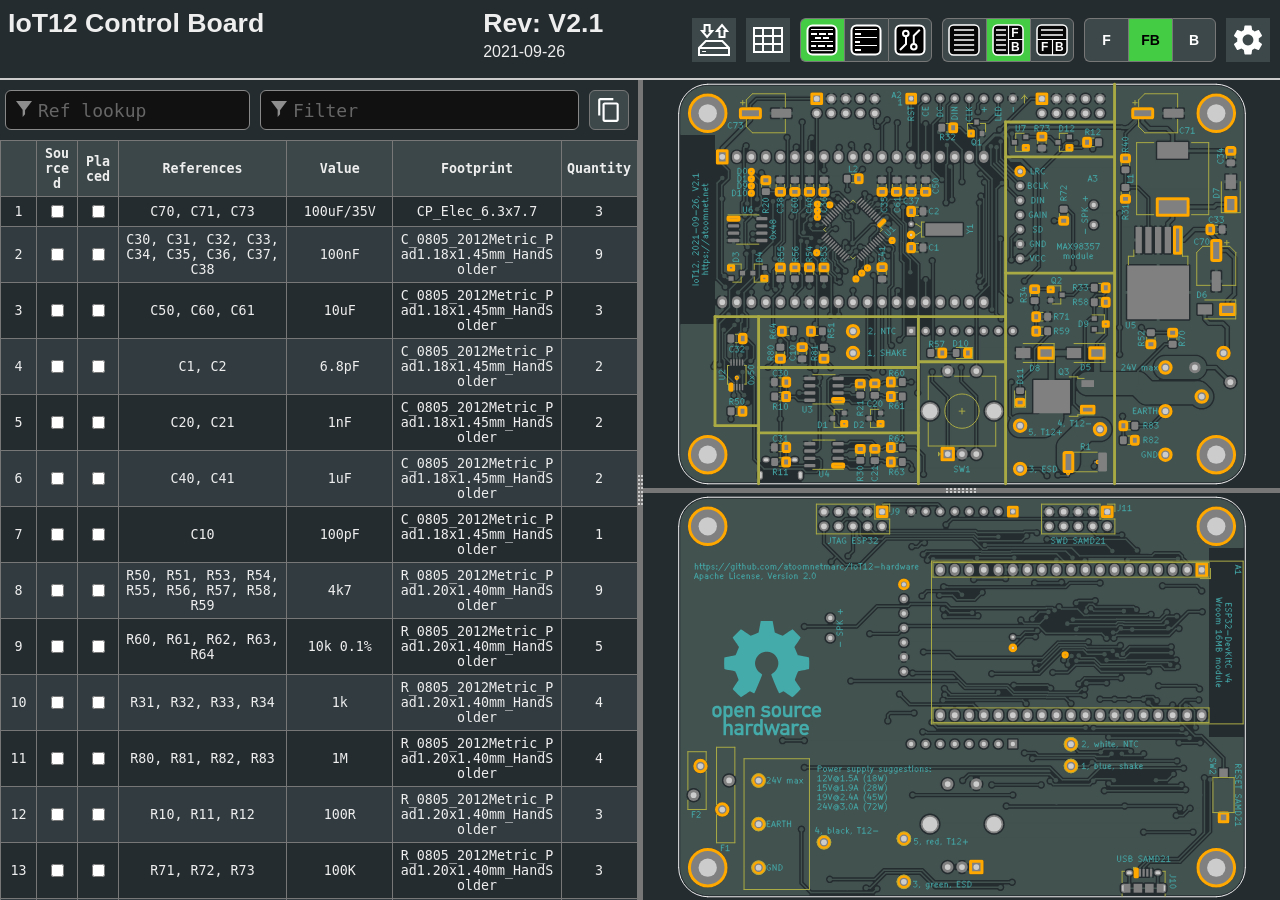
==== commit 04a53382: "Add LCD pin labels. Add testpoints heat controller." ====
--- a/Control Board/bom/ibom.html
+++ b/Control Board/bom/ibom.html
@@ -799,7 +799,7 @@
 ///////////////////////////////////////////////
 
 ///////////////////////////////////////////////
-var pcbdata = JSON.parse(LZString.decompressFromBase64("N4IgZg9gdgLg+gEwIYySAXAAlAQg9kAG3wG0yAGAOgCYBmADnIE4BWOx198+gGkwFoqARgAs1eiwDso8VJkSAunxJVZ0sRPVq+gyszYN9XTrSWYVNQyY4HGvAVXIjJANiFMnr957cuzF72c3DyDAyR1HayMrA39VGONbbgjKeTkNdNk4yxtErntdHzDgor9/CzyEwwKqDK1NNJZs4paQ8IEhPWzK3OqdTqK2kucRboa6tPb+Ae6q3rsUiaXZJuV4+eiFjr1QobDRhTMQAHd8Wq89vZcAXz4QTHxQYiwSI9OsKgvBwduHgFJHkRSBRUpdvs4UuCvqE/GtKFEEQZ+jtoaiDsoLLQsdicbjaMiocNJKM4ctxisCdldoShC4UmDqc4qWpJo0UhtEdk8dzsSlUUTgrMOUkapRhYlmgzUfSaW0hZsFQUZnCeTyCYy0YcMVQpUTIYjKtkDVUUq0oUbZZ4UiyyVJsuKYilVdzsvVMuTreSvXa4S4/f6A4G6Q5QZamXC3ZGZPqksb7QrEZCNQLaRbk2EYz1ooc3vhOqyyb8QAByQHPcwgm1VzTq/n7SVhqZUb1RnN3d6Yc4pq5FgCUZeBAVtbr4VGdeIb6bao5oLcmY3di/awmHaS545xM8bvi5Do4+JDCdjsVJ1cXLCdG+xzLnGQvIePlUku6PxgPujrl3XV/fOsbC6jOpKThM0NWRAtq2aVcMnA3VvCaLUHg7Kgg1Q/0iwACgHF4QUfKpl0oH8sSpT9ShnM9IxfY19xnCDvW/[base64]/[base64]/zJwCpN0ZrJ3CvlpaYIHkPhNnaCLcgCe5+89JxsbadM/Lgp1iwrZit3ItsoN6Xt10SbEdlyZZV0rZSYOg1jhXJa2x6VnDgzrT17gg4T/0ubTxRfWTgPIjDuF7cmgXGYsF35bgmuxyIjiHVY4cC+ujnjNFU7qnNtr9uNnbvsbeO8/9Lus1Fa7pDbijQ97uTx2AzS67h7Wbfmqm6CLWgCYj2Raza33Pjj9fwpPrTC5YV2UPHv0jKH9Ix/v3Px/jkuM7TkSn/UJPzMWAzf+sos49S/pJDu0ci6tXvirf65dNJQOfvTDWc8Wz1xpI3UM2kW4pSgtfSBT9N7WW3g7O41B95y1qgg3mnM4ZL2dEfH2j8I5MKlJfWBmsugRgPgvWmwCpxR1/ojTSEtLbJ3AdHD+018HXQwemLBYiUEKzKFZP6pCiwsHFrw8+x9J6cSVN7dh/dgo/wjvojYvVP4qmbiGThLDoIv3Hm/PO0jZQiIsMIyOD4vECM/IA1BEYz66F7nYSRxtCFsRcQnXBcYK5ePkXWLB/[base64]/Mcbo5hKpdkauMUS9uqqabvWodk2WbTTZYuucnK0djrGGr5iJXu4kHoz0lQovFCJSou25beQebEeZ33vq6pJ8qPQPkdeKwYJLWgzTUfSh0RZ6AExmVGy4ZKXV2NgY8kUFSDJUrArFM5OTbnmuEVm/[base64]/ML/EAsNwA93HzKVJpWqUn7AVF6kFfujBlohDnkamgxvaC18Wp4abM8Irz/[base64]/julmuhiONeLShATjGxNlRm6x3+HU2rutjPWxLxovYNsh555tUygPuHbeTmGFa4xfb0EWAAQgTCTsHAJZe8Vu8NoPBFbUfU9+GIgel1q6cVJXtWYUy/8cDoVLmIHg7iSzsH0PXsEeMg+mHpPzf6baJfUXbP1l3bzo07hojO1xoh544JzZ+1a6hdJK2EuIPCdxbN53lX3CYoSU5ylmPOKlX8/z8gRYACiGGjXbZ44g6PmeUUMYWu7oxUqzdY+M8GuPlibeeEvuBqvhVTMYyLAAEXTyNC3pvBNZnrRvRbCs6/Eg88bjSnjC8Y9Ed77n41Vc8XV/x+dCuAaz67B3ntRmQkzyD61prxc18Pfw7XT68OZad/j0f1R7ZsZFgAOLi2CcPgN78HfbIZ3hJnPfEeLpraodNhy2sn8r9Nitrthcm5hirjhmHLpbhRqXuvmKjhquujn/ipJ/sjo9rDo6mfoPlcpgX7nCgbh8nlt0jrr+oQTzpASvlNO4kGmkn0gMEWAAGIi457iY7Yl4GJi4Fhlbkpl40EV4nJP4GZu5gpuwbymY2ZFgACSreZOcyfBTyIhF8yGysRYAAEtIdbjwbUptt3oofnhkgnqwRYHFEvnZr4vnsYTgQvmrv3pJhflgB1sfEWAANLqFd6WH/[base64]/TkCPGoH74sF/IhInpXbpjY7VS07GBCnDhlYolvFuo2JXhIlPF8qAmGDAlj4kZhjgnFQCSmqKTQnGywm/7wlKaIlcIcm6ZIJEk75D40nP565SJf5kkcgmEqk+5XEfgTZPZo66AzLEkOlb6dQ2kRLymfoWmvHMnvG1CfFWlREDGRm25FgAAKOJhJdRl2ipjAXhmxxO2xMZSR/[base64]/[base64]/[base64]/hLlJdX5FMed4NydW2o1mlqp/ZVupWNdEBEtr+pdtZ0awlR9NkCt/l+9LtANEN6qX9GtNlWtNtzi6d2kRYAA5nPU9QXuRX7CqsfczVedgX9CCT/U2tfd1ukddn9Cyr9dyORBvjjeg6LWvSqkzQqag7OjvaOYrV8lzT/vA+Q6fcTOJRXajUQ4qGLb9PfU+I/dLdRbLfqkA6HjQ/isrVWKreOV3eI8HUCtrcDSA+FEWGAMlS1lI+SAKUkmI+o1bRnondQ0w8cVKC/SbPfoREjhbTmeyktrFXYX9BJkWAAJZG381UNBXsOI3gYIUZ4WOFS33Th2lTEe752zgemmNTE+MD5S1BMfKmbKF3AAAWzjm6ejbjIt/[base64]/OYtK1gs3Md1XNivAuFMcZQuBjD18NgE/OjphqtlKUBk6Wa65OyPHYsNbFUGR283cuM5F3UsbOCzU2gN3BQBrOiieNRPmv9VrS6NUVKs4u4Z/P92nNYvVPt3R2d2+vd1u291CtevatPO54vWwOM00vn5UnqIZ0PAAAOtrQLYgj93+YquzZOLG8drdgb0j/rkrBb6jMr7UobJTrzk6irBz6reZ3D+EvtQd4bbzur85wbRThr5d6BAbsbuDeIXN1tDDn6rTwURYAAzn2cLZZcY4K647S8rKSfbni9Oa6xM2jUgWu3c30/kBI4efMxuBo2kuqY1P27iCe0NLwzVWM5y1w8aw/be35oYTu4S7m0Ofm+c9/QftYyW+CxQ9vcc/3Ys1TEWAAE6pvYtzO/s3PZtHb3s8MCs3Q1vP0t2MIVvQurwNJpvUClMmTYfIb+xFgACukDgDn7/90b89fbsHMB5HNTUHVdJxiHVc+FIrtDkH8HX1HHW7IbK7UdlHUDLLyGjedwMAKjoL0H0rVjgWUr6bNHtRGTflL73TKDF5ctw7q7DlfbmDCiW1tjXzSwRYHY6Lzk59UC+HqHPIcp87WCcOqrzFdbOFNnHRld2zMJxljhdwAAbrNbJbJzh966K852W/[base64]/Y+6Tw80BqQiC+wo9ijiAiAMA6AiA+5CDSD0C4+481zOB2btntlTDU+ER+hMCzzI/0B6D0BCAw+uxY8LSSBODUDWy892bE/E/vgi/cDMDU8M849M98/0Do+0Dw86AMCETUDkAS+S/mAiBMBo+0DkCC/a+SAs9MAU+SDK94/+DG+pB0D2+4/C+o8C8ozkB2/288xO8w/U/m98DUDUBijw8hCO8m9OASDeJ0A2Tq/w8BdG9q8S+a/G/2/BjUAiBaT0AY8uCakkAiB8/OC0+c6YBPc5AU+npG9W9MAY/c/3gV9BFm+0DuD2/V+F9W9Y9OC0DB6/FaRBEw8G/K8d+k9i9qT2D9+sAy8k8Q82/tnB9W/iD0Ca8eLg/O82+U/l9W9F9m9CDMDt+O/Z8U9e+T9W8sCa/+D99Q83xBGL92aX/KDiBaTe8h/B9z/6+0CSBJ8kDP9iAuBsB2gFfXPgAN+Ku9Tsf/enpIBYApxgBivO3lfz54X8XAxIRvhD2/5CApA6fEfogOl60BfArvSfhDxcB18girvOvrgJYAACUBRAmyL8XcBY9D+T/JAS4HV5MA++EPGAeD0kCMCcBzA0wgeAr43xUYz3SgTwPf52YUY9AVLM/ykDPcUe4AiQYAPIDm8xBggzgfr0wE8xZB4g8vqHxYDe8zeP/DnvX2D76DDB+vR3s2BIHB9aANAGHiQNH4DByAfoWkLYPhBOAL+hvQvidFcC39g+2fG+C4Cz6O9OgfoaQVQIkEyBoBJPUPrSG/4o8JBolTAcT0d6h9oBX/TPqj3bJp81+dg6ns9xcAH9lejfVHi3wYC8CGeo/bPswB4H69g+qPYnmv2z6MAwBk/RofD0d4Q9je4PBgK7yyGEQchK/QgY71R6iBgh6ufvjkKaGjCFovfGIUkPh7yDHeS/VvvIKiFiAYhKwugbkICGSCJh2w+nliGkHuCQgXgx3nz3bIxQ4+1ABwRQKl5XCzBLPOocYKt5HCGAkwzoJ7xR5r8rewQ3YeX3zD59XA2wugCkMmEsEEhTPVHjwOoALDy+jgdHuD2hH6QJhfAdwPHwAEwCuhA/XofTwz7oiTe8PVwTAKYFG8Wh+vRwYSMh7eDie/0F4dSLhG0j8h5AQocUIZ73gMRxItwKSL4FG90hF/VwNSNYFYjaRcQlAVn0z6IiIhTPMIawORHB9IRko0IZD1FHB8gRmQlUSoNcGZ8vhKQtwFYLFA2C9BzwowWoKeEGCXh5ozALSAWhwiDBHiZ/igPwHh97e7QW0cENYHYj+B0AwfgeFtHG96eSPcwM/wF5291e6IsoVQI4C4DpB9gW0XrxgG3DwBsYovpGL0BsBvePvPkb/zV6086+7oj/oLw8DkDcBvowXv6PQEwDWRHfJ0TwOSGKCbRxA1vqIEdEsCi+MA9EZwJD60ApApY/gRTxIHeJMBWkfASAP7Ehi+eEvIvtwEbEjiv+jAIQAX2f6iAseb/JsYRGcDkCceV/Wvh4G97xiIemvbMRON/5vCsekeLsYRHR7m9lxfw7njWKvGDjxxrvXcXZhIGtirxbAOgH2NfFP8d+RQ3sYeJsgtjOh/468UX3r7t8rxvomsW+Nb5FCYehAq8R4GLHsiGeb42QNuLr7pjWRevKHiMPAlYTtx8Y1HomPYFt9leEArvrSHN7D8qh6Y3sawOYDwTiQL4kfumMDE28f+cIrSIBJYCkS6BXo7wbxKoExRbR3/aAaoPAliSVB6EnHkAKPG09qeEAsYQn2uGo8SBB/fETmNp4D91h5fTSSWNIFkjoq5/UQHXxIHQTDJNkKvrOLdHeRz+xPbCe0IH4S8Q+jk6XtgOQk2SsQHgAiQ5IGzmTAxVkjiTZNRgC8gink5ERWIaE7AihAkzyV/xcGx85+qMVsZ5PoESAdJDE8vhD33CJSgpqQPya6LCkV9v+DAKCbpNR7Y9UYzAJIQANvHeQPeSvdcRX3z7eTTJHo9XgeKSGa8XJzUh/qFzylv0HRBfW0VjwKEnjcetAiqexKqGDTfibgJXtZLgElRCp7WNSTH06k49aB440QQNmIHY8YBlE5XhIKx61j9BKQ7HudPuEhjQ+vgT8SNJCnBjf+6Q4no+JGkCT4eS4q/qHxAGXiRpolCXlVIWlP87BbPLMT5Pak8Cr+dg7wOwI4E2RYZ4MzcXVJykzTFhIM0KWDJDH5DhhqUuzNIIrFwygoIg2Ad0MsmvS4+3/[base64]/pGPQGVn30j78kJgU+6QtA+kCTXZls9Xn9KCjLTrh9siQI7Kf5XTnuN08vqbIx7eRuhxvE6eQL2EMAa4ogPQD2KVmu8nhrAdXpE3aw1CXBKMTPqHxKg29gh3kOwewMHmT9/prgbtkuLD6YDRKTw+gO5NSEDY7BxINwAvPnkqCWxw85GajDEC1yTRdvEGd4OnkoDUYvYp4YfNIHbzRKjg2AekIsivST5IfVcRfNHn09/ANUqQbf1bkHy353gmqXCKD6/zWRr0mqZoLnm/yj5H8jwbcJugh8Fof86BSvyh6sjX5JUfASzJIAe84RYYjeVcI8Qe9WRa8jeWL3B7QLYRg4+eYvN9iaTieF/PvhPP+HQKqBbEyoQzzbmTSh5ygVHsIPz53y7Y6vEgY7xzlK85ZNvfwPwD560hnJdssUOIuUCSKaAAAp6fHLt5YhfxOYxRVjzN7pyy5C0A8VnIUVIDexcc7PkrKalGLMRvUvRYKEsXDDEZKs9wBIr57Y8FeGM3HirON4WLzA/AE3kuOnF99s+YvdHoYp8Um9fi3ATsXorUW9j9ZlsiRSbwwXGz7eewjwLcLAlhKtIwgpOSkpGms84JCik3ijAumCzaeyYi2XdJIC+K8B2EimbrzN7o8ElNS7CRIKCDSzCldmJccrKBk4KWJHS8HijByVnSRprgbHq9OqVJLSpwy4Adz1tlNKIltsuKdqOBlNL/FLsmycwFuFDKZpzi+EB4G9k/z++mA5gKDNx6nZFF9itqWpIqUKTdlIo6xUco4DbjzlxilGHf3CkGDLJAcnxXz20WfSphFE7ZQbJ+VKKUYWvDZS4JWWWLpF6fCQR4Brj8Ad+q43PnCpcESKd+YIjmSNLIEFKfFO/SKaco8UbL2Zxkqieis6V98yJMPKGaZMRUUq4p+ApMTzPiUKL8VwsnGewpsm9yRZeKq+C2MEGaSBJ3E8lViFcCx8YRGPOZaypoDL8ol/[base64]/AEPGsYALimiUJAYA0yYOuJCZCR17kzAf4B34dj2Bewp7jzHCUr9BeHKolfHJXX+BwldvVWcuqkBm9N1/a5QFH3V4NK9hzk1Wf4BcX4DlJKs3tZ8tMlq9e+3vPOfCDhG09TsfPAiVEIHkr9b1ovOpSj0QknrueQGlfvhOuHoDe+C8gvnercDEg4VxM43ruv551CgBVKnIbyILV7rJZEC/[base64]/env8vykGD3ZFWznoLyDVz98BhcruTQAMC6Kph4Pc2a5t9nhCIx4UuoRooZ5pbfZCvLFf3zWGR52tDyxoc5vrV9bVtU0dpX1v36LiBVovBXsfLG2ZasN8IJCVMqU19anuP4s/oluZldTTZ7MoNVbwsmhrG5Mm/5asMGXjTKtxY64UvwA3gbItQSheTatym8Te+bC3SRLKz7U87tUOmNe1gh5LiPpcSyNef0f4+K6RFPSPI30x2+w4eEPOEdDzNVZKY+zKypXD2yHo9Me9/F3prx5jU6ye0grfvKrDFOKFFzPAwS31VVY8SBxITBXD0uHqq6AEgxgD30p3nKi+XkmXlEP34lR0d0utXhryDWmyDB1aq7VUqd4WCLe5fOwV4Kr4SL/eLvbcY33+nDac4XOvxabvIHm7TRlgrnZcNb4WiLBP/YXQauuF2DbhbQ43W8PQUnD9dHg3od4Lh5/C6ATQvYUEJCFc7Vh4IjYfaMJ1j95hJaoGfGqT1jCUeWfJZViBmFc7KZeI/oQyqGHQ6WV2OikW0Lil57y99IowVXoyXa6WRbI13qUMGHHDS9VOsQAtEFEDDphDeuHuKKhGLDwRxuuUTKIT1bCudvgtUXouj1J7nBOo04Z4Kx7G6/wdfC/u4Ph6MAI5Ba/gF/1SAL8g9W+8HTsoUX779+ggg3dIB21VL99r/bpTTJD4HLNFd+1sQto1lKzxl+Az9fzMp2Z8R57AqVT4u/0Eq5Vc26Re7u/0fj1l8c1GNIF+ln6eFgY+ycr1C00BweBYiRd/[base64]/AXgvJ9kD9LZthyQ0gIx6oKTDP031VTr/4CSlx2swiHofd3P9+p/UoI5KI0PuGpx+fNgfIaDEpGpxrIlQY3xHmuAeVghqRYLqXVB6FNN+7I6kGqN99rZtMjbZUcJ4GDIjcfNgGhPMM5GGAdvdwV/wshuHUjxvdI6tO92DL+9cRgXliHcEyBYlfRomQlPcFEK2tYRu0QEZ8Pjy9l+2uwyrv8ltzWBdhqPr32b7Qz+5JxpQ6kC8Fs7+5tW7/uYb8USAlxuxuvn2q13uGXjYKvuWqs+O3KbjevHHgwrVVYiC+3xywLv3eO59sJ5y3sTwcjX9zYTzyrA2wfh5BqY5K/DabfvoOJjdjrQjY2Qf+jh8Kl9ujNd4tv1kTweDy9IaICwNlDSBbUuk4Tu/0lzn9DPP4xSYQPEnoDsff6fryJNUmpN6+/hbn2xNuHv9gB5JZybbnc8MpZ+81W/sv15bcVt+81U8Ym03DT5UUxUwfpVPH6d9p+7HWvoLmb66pRp4FdrusGwDvddwtwyYONHwLLRZoqfXoEhVuDARUmwoR4jh4DAFx3/dUanKwNigF5rOoM53Nv2hnyeKpyM3vrFAxDCVCk9wZ2sy1C6NZgooBXHxAGtaQzAR3vpTpwlB7OAJAhFSvOCV67455vd9b6ZXl3DFNDMqswJN76QHbJjU4g/9GSm1nTC6h2RYL2e5JmqdBu12U/op4SL7NI5mM+OavgX9KzIcgc8DunO9j+pgSzs2L19PfY6hkwmoc2Y8kKKTo7klE4cpqH794D059KTQNOFsBSz55rPZGo1kY9cz+553sNp8P3mpN6hz424fzCl84FK8wnT+ekB/m5h7ArnrSubDuA/QzRkC0tKF2fBFetp+EIYclkSLag+fdwNuZ2AVQFF6MEsUAJDlYgY9mkV/sopHNSA2jY4YkV4b4PSDuep2cTNzwp6yH3z2PCNa6AQunDkLWCSKVBfcE8DQLi5pGG3MgusjULIp3i0Hv4uwXaVgFzAUAJXlriwLmi2S8BeN5Z83DOoVi0pdtUG6YBUFsS/mNWMHzL4hlro+9KNBaX+NiF2/vpdGzuBqN/+rSD0IBNpb0DQRDA82s9nL9seu0OEUhsmGezuZaG0bJsOPXbj3BwQ/TV1KmgHrajdw8aWHwEk6HizuR6jfVtD61Dv1ewlwRJqf6c8Lpb5/[base64]/3pFZWgb1KsXq5sSuvGgzvc366NmCCxXEbr1sK/VoR5wiybhyr4XpdEq+WvAyGk0ZEokARbfLbAQbXEI0A8noq/[base64]/QXjAFtXLZEd24TQJDMoL4DS9wA6Ho1lnzkx0M+zTPY73wmzMXZ4e/1LHt5nEz/Gy236FnPdnc+MZju26bZ7q97bKt7HdPv8FenaQmot0+EIVEIjTCUI43YPslGKi0eMolh93unU2iTeIo2/sbqb0o8yT1I7kZgKF10jahde3hzSON0V6qRMjpkcboL3yai9MjsR4A4dOZ60RMj/h96Ox0wiU9EIjh8iL92WB49jD8i8qNj07DI91D4EQiuZ7vDA9iN74QaKd2e7XdVo63c7w70497dLpx3djpt1+Pjp6Iv4RT22vKBf1gxm0RE4ukIbgN4T87WVcg1vrpA6IqRWGe7aIaH1No4vqvxk2mTz1mGzJ2/[base64]/vbOc20h/ndGlC0/0CFwbpnGI4l905DGg7Pr2Lgh5o6v6DqL9z1rkWi+XHE7KRJURkawEOd8ukjVGzR8s4/HTXf+3Q5je87zHo9u2QgvXR86960vTJmr8SVOPR73OlXWSvzZs7om09BLIYo8fJtxe5S9JrgSJY6NFcxa4nD/UDb7Ar7VnDnyTzXnQBhffPOXzVt15HgJscuH+Uz/0eap6lY29X1LkZ7C9dWeuAD5LvSe2WTd2iCX/[base64]/7ebGJEH8wHRrkCMaAPmYnnnB5Z5Yvn337yM/huqcwiLBp2Ep5euff4jMemC3J629e3nvJb0TsUOk8LfXiGNP6pJ269EoJPjdIT7CZyO3ejvtd7Hs3emLdsKy3T8Q/j0UME8UPUgKA9MdIDXHu6CeS4xwe6I96jqUDM20fRw7MO+9kn2oxQyab2W/Fhxr2zXlkZMEnOolekrPi6Iwdc7Pgt/Az7rz9Gr6go1QNRxW7YG0GOed59cXpK32Oeze/k+MUiodPCB4jlB/x767c/S7HAtE3RRW8cPc299JvcU09PM+DjLtVphLwtAT6ly9Jq4rA4dY7FAKcvY5s/aHyz7o8zPS/VL1Z+ANxC2+dn84yweAO62oeHJs5eF/DHwmvhA14PN59RhYGwhmGgL1pD69n6EHyYujwMcwOjezGJRobw1/i+t9ebI2xN+gcs/pnBi6iob6jqyOLe9Z80tr26+09f6tbdWnt0p5nGfH4TOoKWSRKk9dL07t+678jZuc8LRPbRvfSd5iOCSley26b3t8HOKelFYvHE3vo29AT0xXShU016W8rSzvBq9siD8W+GBPpI4m3pBM69+1xvV4kAZSdB/IyGlwEiQGWa6/L2evLW4n/CBa8qeDvI4nHwt9q9jKyf8IYnkKb32lfnAiy596z162378vLN8SWMNb5YG6NWX954L9rOJfc+yX7IS3xB8c8+NKPufiz/c/BfIpIjjcXT4hMc8/P1i2n1QMc+eemfRPxz24Gc8EiNfER+Lxz2gFcCmfaP1nyZ+LVi/4fPPuHppf089fBf7l30wTwPEaeSh6Y34sD4dP5gMFE2gMcwF+/ifhPGHt7w6d4926RPKg97ybtCeyyNxTgSCaHvP5PK+PGf5X9n6Jk3KwvG4k/oL19Pn9o+GTjX7TxX4Iqu+N8VRz/NtG1/exTOwzwn39GOrxA9Jh1UaJ79+OpP6PKdZavk1t/0xx084X3+/V1/knogWd76fQEIwFdLe5J8/IkXdDo+9PNf7cI39NyQH6uIrwv+N1v1pFnImqawCn/Y7hmdPYMBJOH/Ffr/LgoXvxvP8s8e/rJsPsTzcAQ+NeN8EMyQLd281jX4a8ZZkFDPeNzt0ImKQmk/ZryrhleKZ+sJn1ZwBLkggEF+yAQoaoBpftAEeI1sgjAr2c4vlKt+NcBrIy8P/s+6t+//rGrP+T3K/78egpr35G8N/qjB3+MIg/4F8Zir4Dg8E/pf4r6ygIOrPy5bq9os+KHiQCb+Wfjv4eIS/oMo3KnHjKoEKjRqAFz+IgQoFj+N8DwE3wfAeYBKeA/qM5sBnfvOrFSnfvQEf+hgW35N+n7mMJ/+PMJX4L+2PsQGGBAksX5hO2AYMoeIOfs4Hp+I4hfrGumvI0bPenIijru23Hn4G1+HHleKZCENg1b2ytHleLAyQLh1amy96q275SQVgCbRBvmoR4t+evCNamSfgXVYkemns+6t8dTsoB+BIxslYBiqViQEo6CHoD4sK7LiQAImYgKm6aSu/mUFHSZVumLBCuAXPyiaLLq965WHVlSpcuAHtUENWHQlFYB+xQb1ZlBmktpqjy5vtkFTBBat/oa8p7rT5pBp4iAaWa7zsQKLWBfFKaw+q/huKRBtPBMHM+zgYEH6mvgR7y7B6Ii0Jf8lrtsESqxmg8FEyjThcH58N1ksHq6BGn44XBH0rkHTBjcvEINKFwekrBujcnxo/uCJpLKRu6IiPKY2vQcIZdBNohmbeCzQexr+iGIQ1a1BDHoiHnaQHmUESy5Gu8EwhkZvkH7q97iCFjar7iSGZB1Fo3K9i/wdsFJB/lu8FJWF7okGWA0Gu8HIKzwX+I8hYQXn7eBwQQXweBtStcE+B3HpKHhB+fln6OBVfuJKcBIDgCHKADfpoFLONoqbJ8aMivbyGBbxlOqEhdFiwFIKomk4afuK8nRI+g2gQ/zYmnIvjLf+CgTP6CunsiYpzO5gNIGC8sgYSHnutSgOov8EgeiH9aEAYGH68B/oSHqKSEimpcBjoTnzOhwikdYY8hIeuZPcp2DUJuAtAYn4hhpoRXJlBX/j8LvBe/KJTMWyAfgHABRWj0E0hyvBgEQBwEogHvyZ+uAHwBCoUgHNhgATDyVhqoTQ6ni8ZtILOhxYXqFlhXOnoBZh19icHTyeYY47MBKYSGFphtodrqn+p9oSFF8iYQooCBkYSGHRhnoVUriBsJn6FCq2Env528MgTmHTy/oceHT+LXm6HDM3dqHo8KFQuoEhha4T8KWq+9nMajO1oULznKHfsaG5hh7vmG8q5gX0LN+uoTCp9htgcwbvBUFr2FChVSnKGihg6ugE+OMPGn7XBjYaHqp+8oTDyfqawkzo664YpLLoi/cuUYMu2Oi4pNWtwoSHza4jvBEe6AvC4Jyk08rPKT2xunzwACalof7e66zkXzsRD/LEo9edpo45W8h8hoB+hx+GHo7y3vHf48R1PHxE2OKMIKLcRtxqwKSRzPE8F5GIYbRGAOWEZV6eqHepyKkRUsiJEaU9iiCH/Sgyu0HY65qq4KB6uEcEqeiZjubxiyPXvoJvKRFtrrmqnguH6h81PEULXGuno1LYSd/[base64]/BBp6mlUrr60x8JqsLX6FSk9F8SCnqjHwIKPgTHqq79jVKny4KsyFYxX+h7zNm02ozwAxbxvo7CmUPMvxzR/PLb4Mm0DLeImhdktA6aS9kSvKjycDptG8mWsSBL+eyseoCqxL4VL6heO4gQZyx7slGHCOiPmLHYm6OuVG3CCzsrGSy6gOJLwyakIj7mqrACj4Qy7AJTEsxCMksFXGDom+ZcxDMejz5RI9gGF6ms7lXyTh/coXZvRO/AYrgaRkd6Y6exMf1KmxuEc6KteuPJHGyAP9l9H6CogZCZOAjUuJLlxvps/w28SVu84PS0gFwahi+YsOICi8BhHGbGKAk4GXe+UZ7xTePirIIRqXnhboIqqRtIAn6yZjaLjxBxjKrm87yrhGDxtBs/wHiKPp3H++tYZIa18DokLHNxEBnYa18OdvlGuC4hnrFVKU4o36nxnqkjH0RU4iz5meB8VwZSKtLh3Hd6XcZBGU+1zgPHiOtBm8Iu8Y8WHz1+yMsn7o6TccAnkqbyiHGfu/0n/G/h9HhvEfxW8RhLSqEasl7Px4ysIEnKoofoIdSFsalEc8bAIf54JucaeJEJ2erPE0ewUYaJWOpcSCFexXNoaJqR/4dPJMSs0YaIr8fripHix3bL776eiHtPJQ8xWrpEqiT3EZ4+G5UYAbZh8EQTwNO1+uSHzCX/[base64]/6F8h1vIDiSUNhKL58uSVXE6JNolDaMBPgqLxqJPSYRB9JciXrJl8hmvgIPRHASdCNuJ0bKZDJJfCP7I8AwAInuiFSdwmcJuepQmGak9m0qyJKEGGIU8WSUxbceRCXLH0JHIskmsAqScjx1UJCe+LxJF8XSojayNpnFxJXil/Hmy4PrEnoxhfiAo2xVCUxbZx/ABf6ISmUTxqkxD4fCAACjmlQmti9RgLF6J2Xrra6q73qCl5xXwk8EEJfyQObh+YQn7Eg+2Cd8luagsRX5uWyXgjzix4CSKooKMXlDb+Gg5oX7QJ2KXUnDJ1PPF5/C4/JaY48rKeIBp+hfvBrdR32PynkqjFhwCspgarj6vxQ4j170py/Pxq7KcOpz67uVKX2G/KyAml48pQySwpQ+l8S/xcJ7zmEJeK0ksPGiRefOQGGa5iiamCGbwvDzEp9mqSlHxdsObxCxlKY7F9ha8TeJ0p14vKkepU4nryAyEyebLxek8aeZK6vKeZF+pftGpayps4CKk9xvatT4zxQaeykQmbcXmqxpX/L6n0R9ceDzKpbqUsY5pUfJ/[base64]/[base64]/H66/28ydxrICT5jXqJ8xSszko8vZudkFCs8i54qQtSlhEExSkd4nM5VcedmGG/kJOGqwvOYMKJyqua+EE5qotIr65OuX5azyJuedkBpuCgjkGqGPNynEZdIvvwseXOe6aMWB0dronmBcrtmYAnUcEK+igjsz6LOB4Il7HS46mVmWJcSYZF8AkvpoIERPEXHbB5txgvL/Zt+ol6Ouh+n4oCScOn1GCKm8tHnDJevLnw55Hlvnl3m0An1HD+G6vnkJSe2hXl6h94HRpYg+vOelFK0psHiJex+opl8SPQg3mfqkksZm68Pfu3lgmmAu/Z+K1+k9yq5P1g/CsZLkUdpfRUXr4BlmavDqbq4nUbHIX8QMd/wGC5AZ1FwiSju+laSz8vnkR8khpTLFGMUJ1FV2Z+WYzr6X5qrlVxj6aHoV8XMo+nxikQObwxGz+SjrCyZMSuAju5yvHKSy9PF56K2z+S0LHK0cTbn5idhpwFqyzORc6rxOsomLo67+f9Cf59mYIaBC/Zv6KOAK/OhnVKp8qrn4F73nw7V+QzhgoPehBUryMpzOQMZEZoekUoLyZGULkG84ykSIEaw4ihBSAWRokrq8HmWB6nwqsu7rhKpIk/nM5Y6kTHVKPatZncaQRCcoKpligRrdROoMcH3xUmg0rgJzOfPxxxIKrBFLxiOQoVqpftMpmjOPuBlG7Ka4st6fuQhS/E8aFku84BoQGmzy8G3GhPDUebxsl62Fr0jkYJSaBZIXc2xfITEGF52kYXwRSAtWJQFchWoUXxv6khK6xghZcG6FJACvlWA2hQrqMp6GiUbrK3GgEWkaxUk77M5rgMIWVO//FwVWqn6ehpwaLBXVSM+VRfXzh+KkDeLpBZ6sN7ui8QKT7oa8PO0X88BPl0WR+drpyrca2SbqZG8nAsYbDFQKWvzjFh/mOC0gkScjycCpDi1k2530pCmyJR0spI+GLuREm6uNiflJMW2yQMD58vNKTwZazgEDm0BcguQlkSCmY9nw6GSTDmF8PCnJbjJ31iYmzCqukvEOpSKbSLmqL0WTE/[base64]/K2piZ+eTfx085CTMX657Ja0U/egxUSqTFCZah71y3Sp1EFmoxbRq68fMVGX7iOJuEplFw+bBEN6fiscJRKRSgi5FlhWespEiNAkaqpF1mUSLMAlJnEWzq+8okoIC1HrfzWK3Zd4JBFPWaXltlgRUop+FpeY2WMenheCrVlm3s4Vf8vBnw4HSIKo4ZLlVqoTq/KFEjEVapc5a75ICevHrJdlfEiEovKb9Fj4+5L/KhIQmeYpoXHlwxrsrKF64gOWrKtfnqqtl15fMpiFhZpOWnlTSvQUbRwynuUg+HBcIXV5PQf3pMFEGZeWeGaptQVhFuSlmXjeTSkQU25/[base64]/ppFZj5Hl1kr+o1imRelVv08BWVVFJuPvHLyyUBVDFWWxGUAVSy64l1XJF7hoOo3wN/I6UdSflnYbIRPAvlV0CVFY1WSyEUqlqOlxvBmnUVHgHvw7GjpW34MF1FaQ5YBRRrxWNVe1bd5lVrIqeZ4VHghtU+StfIVXYpTOkAUDGMUG8LBpdcXWZiAn0VRJ8Az1eymvVwhmKrB4/usSBxmcfLkblGjpe7aA5dhrpbnG7QFIq9xnke4b5CdCqVkMyhriNmAFnsvMUiGtVR1oteUNY0bf+6uMXx68oAvjWf85FstU75DlU8XuGMcgHyw1WSpCohV8Ch+IIxjYhxHw6kWYIbNxPRtaXlOWgnYb6CdfKXyOlFUhmU5pV0pSIM1KCl/xppfkXvK6ZYUoaUK8gBX5GLOc4YaUlQaKpIZhR6fPYBq8dmeAnP5+XiArBgBtVBajGJtV4KOlmsqJqC1wydfYHgBtf5L3VpXvsq/Q5tXbX7mMvj3xyuZVbbWGQ3tYVmAVuUs7Xe8TOqj7b6xPDbWQqgdW3amahgn7We1cdbZUf8fCtLXY8x6uOZEBicoFWHastdnVFq/FWVVi1DVfHVtmCMWNWISq6anUgSmgoP4tVnNY3bdCn4QzVqWlIoXV+SPcvvLF8tWr8SF1EUvmLLVkVl/mF1VcZ4I91L/K3xaBtlRLLpSBAbkq/KlroFGz1HgpoF81OigQVFatupPWb173tvX8plNSAXu6jckYb4ZStTZAnKHFdMBMuVkZPUl2wKR9pxa4hf7Xhi5acyHw6USi4ogC4yt9EXaw+d7w/SmBTfVo8biseVrKtBlOFt8z5RJ6N2K8utr2Afih0n7m1spgKAyFZSDLnK08s4A6KiDWjxANfYWwnDa4Kt/X8yJ9QEkyKNtUXkbhZUDfBAKyGW4boC0fF/X/GXBpwKjK3iFHzQ8o9TQ0nJ75eGpDxe4XGm4GSDRCYo6ZvP2WwNJ/tzxkC3FRA3S6NHsH755gDSglvp1/[base64]/xnV59vk092MzWIBDCmTTkHp+GTZIbIy6to6UI1CTdraKVmABiorNHYVE0xJmOnM3NhdgPoAzNwiZrKYOhFn456N6zutV5mmgPblyGZVV41uVajUuH/8W1Q4LfN+ib82ONgwkQYn+yIqbFSK1MS41LhRjRNqXC1KnL6X1ujTM258GJj776K3vjc0ZCSLcgqfSfwiO7uelPrI0zN6FixWkl/AOI3J+9gH8Jk5xOgM0A1l9Yv6jiP8Yc0gSiVX2HsNMqaS2Et5ykw2Lq2LeRWMNtDQ6KotGJeQIAWFDbwZvC4ra7yStm4mCqjNN/[base64]/jbyVVq9fgnHZ9rcxUAWnAZ0ajNu/LcJYNhberz3gXfMxWRpHIgW3k4G2TM23CCEooVOt52gLwL1wyq9o980gmO21S19jM2sis5u/b2CjAu0D/FW7SGZhVhZnu3oGTtps1514UTnbTm3lfrZ2tp7Q3bTmtOnnlstm7dPXTmKkjgobtmgfF5/gRtVqnn8z3DXIt6Ylv5IK5pLSIZUFzYARITatqc1HV2obgeC18+Ik/liWDdv5mvxlRarYTCAhcMr+pJRarZxa6yk41SFY4AOZ6qvylja0GqgO7b9VL/[base64]/BBzTboVOBYada2NQYhc7wRGskyILtrFY3WLuBYVL5bVanadgbWsbXJ3FdeXcAHniDHidbjWwYDn6fBBYViJeASzcMKhlPzaEGbpOYfioFWbIf4HyhokW7bqdTQTEF8hp1U/ohdOXeyF5Ohrp9YZBs7oR5ICm8iyGzdWzYUHTBHEaBbouPIRUExQ2pdF0dBtxgSFlVjbY0FYh5Ls04ohpZhDbKN1qXCH9BTtcz7ud3+pCEmV/tVXz91cwU5YrBVBjt2lBwwSBLJd8yat3/d3Xa8GnuC3RZIXB7svu5TdUzpgVHBVwTc2jd5XTVI7lVBv11edLwUhbL26uABKPJTxSLwGVSzfgkwtpPZQmiRjKhxWk95yS90qCGgJT2ouqpTs0vRJJd118OWyUTU58qJQ1aJeqyWNWOJoibckZiRni93ZO1iU8Xa+YyWVExNSiRmEsEgyd/W/[base64]/b93rBcpIinchTQfMGg9ksYv38WW3ST2TBwIZcmL9QduCG/dH3SnCMmSGuqEdWfQQiGL97ku+p4hqIfd2wDM9Vd3QeyA5iH4h6NmRKPGuAaSHoe4A7TyQD43Zt01hVBkgb0hPIct3UWhjqyEbdhznk4v9VHjyHRa76pO2l8xSSUIZBIoX1189uPTl1Wq+Sd22ddyPf1bL2gNg360DD/Y9ZdW4fWCH2qM1nG2fdSphANj9eVlVYzdBzTVLIhf1v51IDYsSJL5WfA5oNmYBg5laIeWg8SEaddnclbKDhA6oMadRNhAqvazovIM82oVgG65KEgz/2jto2GbmM2zXa/35grRtp2BtTwTZU/mfNUp1Ug0nS91RDFcMopYqSHWMokVfsOxont0gnB2+gqeveKdFWQxf3Pcd5cB2+gaQzM1WFd1UZAJDiHf1qzeJEKJ3bisg8/IN6/HZ60btCRhLE/NqgHvLeIACn+UgQrHXqpKen5arbFG1ih7x5Z9g1UrowWfJkhjDEAUzrNgPYnrpkSbZVTrNgqUJn0T2sygnbnayHjLZjCSdiuW2V7pi2LB4NOiGrj2JyuMZ7DDHScXnm/hvMaL9PfCUETDhtv4bgq2QhTzPDRQ603uA5RlP3rOj5oQ1wx9CtcNPDX+RHU2ucSacM7AWIOCOd1RQknbD90fZoAD1WAilHWSBxVfwCxTgKXKYj4Es/[base64]/TaMJhPfgGOj2/4bBrmJAYyx4tBajn0FlJlfQGN1+eydMFjCL0bK0/N6/AjEOli/Wbym9sZQ7UKJi/YnyQlOIs2Yn9AA2tpq9npUT6taajm2PAl+w8z3djw3vr3Gl14rUmVjCJdL1hlmkjKWSJSIztEljHvYmoiJJwdmPfiEw6Tw28yfZGP1iHCcjz/FSSfGNrhiY7uMH6SKfeDE6jJXyWd8J4/KEhjo9nqWACX/HwBhaVpbMIbjgpZgAONafcjyLj1xUUEZVk/bML8SGg/MndyHpcOOZCs0XwAZmzpd+MvmNJfMn/mdfWMVmY0Y+b54Bs/ETLE9VBuhM4iawnWOIT/fchPljWWtBNLJ5ItQkFjAA6BPvV6Y4cUd6wY6CAATyPLTFs9H43yob95EwMaRlbE73E3JnE35L1DT48z6hj3o5CUxQt4zmUri1At4iPBuclKPRiUSlmrTVtYrXwr2Mk7ZIRS1Epl7MS9+WxPNmlJhyMshlozPGBCm+eBJMj9ufYCmTd4sMz/aQk/pNUjr2k1q6KhOZpNviBI+CpKTPPlPxFCvBi0JMi+WdMBHiYgFoJCTu1oNXziKAhW1sTCmk2n7mR4kEStp+8v5N/tq9glMiCDdSlMRT3QlJVhtMU8uZUFI4mJJLpMU8DI11QU7ZIXdQk4PzTDLwyOIPR15slPfxODYXXEuWadVOK635jT238tI2qqAFXwmi0zDfU/jUxCOjijr4S0CIIblmngFqMH6G6bmOSGpASE0xQg6lRozGI8qnaT5bE7VI5aVVazzb61U/8LGT/jnxVnVHlmFISy5U7AZnVqepdP3VvsgeCXTK6mmm+yA5jmp3TXMXvJZh1U+VP76a3uJOB5gjRWlwxn0i0LrqC3r7HotQk+mrYxF/ukZCTAuvjWm+yCj5JmKLTVNNEy+ImPYIzYyhDHdGyQudMFdaMxjXvidqVZN/V+NTJpER1kmYr08oDotPd51ubTO+diNTObujovKeEpG7oXUM0za9fXz41/rpz78un9lzMH63HUEGjR9tbxqCjkY5gLEeHqQKYWtss01p1xD0r3E1GKOirP21g4lRqRjyzVQXwKyzYKJ6zOdotE61m4kZ66TGgvaLG1/WjfASAkYyXKoC9tb8PrVjsxKIod5s7RJ686uOw125ltbcZXCwYOw0zRKQ7TWKxGPEg6OzGiXyPDx51klZOjjcYFPwKz/p/nRzA4a/721GWvMXRz7Y8PFNwHkbnODVevJDxvB8Y103ZdUg4IbCAWMYsFhSfQWl1t2WZRs5FjH/Qa2suTgJXMFdZQi04/dTc1kowDjQilH5d7cy8Zoha2p4Hjmy0QN3WSE8xFMc1Z3UPN7W9ETU4529nT3PHdbdnDWcFs441PANq7qonUWDc1K77mACSoMYjcwhiYJ945qJG6y1fi3VFdbdn8LGi54+u5Pzb9CnAhjRgwm23zk3WFpZu3w7ZVnzdg7zNiALXe/N0WhHhlWSDP831MPiqM5sPjmyJum73gTBqvb9y4zcHgkG3ALdlt2cCcJJCTwxqTX7mD0rCYv1x/Mords0wPoLqGeqjrK7tSC4RCiGx06XKmT7KYwugl1imwtk5uEZH6Ay9C+1a2VwGRZBaFbE5/ZoR45l16daNyoQv7qZtvuYO2aES5OQ8OC6vYVJp2kJMyAnAJIvvii4nlPdywRTovyaUE2HyZ1J9fZpb8eAe27fmDqXov7yBuoB48L6iwCksix6uAk2LwhnIL3gnskYs+z2Nbko+LCi8N7r63iy/wpS5i/YXg5Ji0XySjQSxZKMAzFiYvyCQM3IWkCqMEkvVGqJvubNgNJozZX6zFoCZt2KENzITaDiyKPZLkgomLq4+MrEtFLV8HantALIuEvjmcxeRXVL9hTh2M8LSzKofGB4PDJ8Kv9YrbKqKcAHHoy+1t0vLemfAmabKhZt+YrgB/[base64]/LwuRcmqe+5loYwDQtcvNz2Y80gMPSTA7ZXTz3842ZWqG5gvPo2Bq1A432q8+3LJ2A/JvPmrEnjvN/LfrmIOOrtfIfNPLxyifPvzIWiAs9un6lfOxzQC3aKTdA3o/NRrXPOiKZZoHrAsJrNogUXGu0wL/OsDf0HblHuwa/QL8W1ksThJWxfjfPhrvpTOAo8qU+jPTAjgEZ5HJf0FWsK5WDXWtrh/onp7dL+vGxLorfy5CppmQusMV6yWZkYEi5VSp1G1NbUoTwKCukW4Z75X6hyu/E8600r8ypZkysX6LC1Tr0uLNpPwKt65k0oPRL9l6soCMS+MsdKoAkytsSjSYopdhF622u7Kg/Xq3krkySes32SHRZIBt+XnaNkpQRBfzTNXq+uuzL5KpoBM5fy4uus5vKiW1QFpXlXGiGQut617ysAiOtW6vKiE33hJwRlb+gR5poqiRw2oSUdr0qqgKVZgFjRPSqalrCnEbCNTvx1zozpuLphICc5Lh1ia+8l3xtKl3w/[base64]/pwAxbfrqFujhJYoxtprzGzcoOmZPI4btrh7l5ujhAurxvty/G7SpMu+9ucu1+9m3DxJG4m6BuSblm6OGrism16tGb56Z+p0bF6z3YqreAZpudbOm0/ZBA+m+WpybLtSGa/E2Utg7mbQRA1tP2hMVCt2bE8e1tObxWy5sqV6atwDhbeWyGnJRUTUxsdSLG5opqz4W0lukGghm/[base64]/WiMsttA7q2wWFzbO6wtt9W420DuA27PnDvrW0mDCkAmO6z7vGbM1gLoO7ru11uVKliR1tT7/W4WpNbw66Pt+8NWzDt97Fu/VplbQmxDv2bxM4Duxy7u/5M5bCe1xvCKqW69t871e+2ooYiW2XuxqCWx5oUbvsKK5i7kW/wFnRpe3RuBhPm5Xv+bH28aZiBN/u5tfRGuwXw5TvbYf7R7E6nQJLiRtWHs1w+UszZPLoJZvtkq3Cv8tD7T661vQKGm5Pu470+x3xra6YbpGO77u5rHvbHKyvtIK3vjsuoHQe+YAam5W38ud7GoZYAibiaytvu7bGyftprDe2wcMbl+1Xte7OYlRvT7X+8luMHbkjFvS7hgUDW577+1IfyHaayLtsHnhn/up7mCjK205dAXweJ71HnZnN7h+zXtw1tOyweVbNcL8odiZu/QczbKRY2lE71B9R5Q8vW/[base64]/yOSqxozc7bH59RfG8SYoz15rHRMWvEKT7zosehqK4nIKFeCcg1afApCgLk0+Px2UFQd0i/[base64]/x3VZqdYn64rqy4nEKdYoenmpwie2Y/Zrcen9J3uqf8wtp4cEgn1hblKmnly6NZ/HOI/[base64]/tXbYhzIdF7Uh4If3gqF1geniPBxUd/QVR0ao8bcpOJjQXka0we12YF5GZibMO2ee05p2BQfNbN55so/n0Ckpvzjpcm+cYHeB5QmCXdoXpvoXWqVxfsCPFx/umbE2qxdAXH+9ZvwHf0H64/uEB3k40XcB/llHiyUoymEX8fIhcf7v+yhdyKxF/BGv7Ch1dtPTuF4oeFqF+wZclHElx73ZbZFwhfVHsaoVvUXLPNpeRr2+wee0bP7urq1bCl0apMVlB7qfcX+WbPuPnGGuWGuHol00GD7pR0WvFSUV5Gve6XooykAX55+V388Zh4xeeuS24zZaXNm3ccIKbF5UduNDIztumXTl4MfF7Be8/t/WGe/kdFXye8UdoXDV851TOaBwV3uXNV3JanupV7ufB7lkqHuqXIU5GZ6iIV/YJsXu0J7vpHAl2lfSX+Wcc5z7iVz00JXcV/ViE7KcFJd3np4ibv/n5ELldGQhu5NdHnWqNruCT2575dHX/WpVfkX1V5x087dV11eRrNc1hcI1X11Zc/XjRors5rH132Gq7T1wNfnKKkDdfkCwYCNeBT4mBdeFXqHabs5X816rYlQMKftcrXh1yvOndr5ztetNLvTDf43Rw4tchDB1zJetN/u30dzXil600h7J1YjebNQ195djSo19pW9X8e89dGX2lR1dA35l08k57he3ZfuG5239eGVtV45fA3OaRVcc7XNx5faVTeyVc+XZV/E35XoF4FdxmmVxNuA2oV8g6DbzlyadY3FN1GYT7Il8TfxmiMrFe03S4UvtrnUmateRr1WyYosXNN0S3yaDFxrdJ6f1cNfK3bN0uEA2p54Zfy3S4Q5edX/NzTU2XT+21dhbYt95ufK71+HcUtulzoc5h4N3v6ObSt6zeBTxAlO0qXjNz4pIHJ19gxnXum1jXah5N4FNkSi5WbfW3IKXxIkH+8old13Mm0AoV3jt8xeB3gF//GCbAV2pdxmVF0TdZ3jt6ReB3FFwgkEXYdyldPJOF1HeyHBG7hvfXhOjhtFZla3Va1KCCahvgjM4NoqPrVOwhGi8CG9vfpK7AkBvMAU9qru/rS9+Vggb6MP4aF+P6+va0QcWu95vro9o3fV9xGRmewjMi+yRRN8XlIriAW4K8aLhhBWwBAPRWfutLS2/r/cajEJlutf2yDFouMFRouzlP37sbOvtbdR7fcr2TSg+Itm5EJoHX5dS8pmt3uvBZIn1bGt2vv3O9yv6Orra+GaNra93CZlrq1xApoW1a1g1+rpTqpd0zpA/KPurtLrFa33dbrvpOr6Htrk/u0wLauIeNp4atytU8+dozzYUsdgwBtlcau08zZxuZ6r/7rI8Ors/bqv6KEawc0SPcZhiJa1T7sI8eDh2zXNtzLI/LneD/D+4aqAlp95c8ieGR6n8dcjwzLWC9XZIa1AQWT9vpr3Hk4+jizgWcfhR7vUC0hPX/F4+0naaxKIJB1c8MnUC7a2DrymNeyE/UCJ0ucvuOw8dbLfSROz9YjTJ0kGpjhujfjXuyKPt/[base64]/z0wv1i2M3wdgCvXYdtFKrUo8fKrRL74Z8OiU2THd6VkmJ2fPBqcOLemefJ88LVxp40+3iGCumaIi4S2svVmMPFgbBe7MptUsHSpNg6Cv9giFII2s4FEFn6nQz+dPLuOnrISvcOnCZrLBT2TmQnIDpCVrLyq1hs6rwBppbD+Sq20IuW/XscPOiay4VtmrePkxFB26ryNX5iN9vCcziTr59V/LmwouLmvtAVYb/rqEpKbHOJfDut0AqduK/Te15u4/uvcQqvKCrt+gN6qJBxywff+FPuuoheBzZzaga5r150KC5yzG/v2cQpKJXP8yaV7qKCgs6+xZGo4hth2LkXl4da0jkZU3itZvLUc5Oy434Mae92z5oeN8mo4PSsyja8cn5FY88W6F6pKb6CTEsGAQyzeQvK1vDTt29oTtxhtnQOzb6okmL8Loc/lvdb/UKYA+Qj+KYBtKhyc3abykktQ68L528B86755moNLh3Yd4+2b8aItGqshj7z8mLiYteibsbHEjL8fOemQzT0gbqs6PsSDO6KCTeKbMxnPM1VI1hVe/bmSlopznRLngTWv764Ql0fTBLIs2sjpv+Z+8fSuPvvoLV6ysB+s+e6SO5RKf7yfySmUilTLB4eASedAx5PGRm5d+/NBm0b3SiPLoW2KfCYUdj0200EFF6boLUupGS8MXpe8hNrH8EUlcce2a6bR9YqgQuM6UZoIGQ0Iz4pr2ki6optDN+NX+mjGmNYU+DNQfIptZl+jwsqB8xClUj9PnpUii6KsLdsKZ/sHT0odkn84CVZ+09yi+UY1PxGTryWi/C8lHYfHEQ0cqZPE2R9Sa9ln/oKfQMfCF6fnnwt5yleMdDOZaZdanm8hnPrZ8xnjj6T3Ei6k5VGRnFLSLybCZGYOryFOZ31GLqE2sTqwjOZRl69ykYx8LcfRSp6bjFpqgV9EnTozF/X1WXxSeRj+BRQZ6Zq/P5n0G1VwJ9iVWEkiM5WzJ1E8i8MhuspFjJw32E68oXwMP2CBn0DHqqyH/MnUmv0QALb6vnyt9Ax7n+8pUq83++mOfQowu+qNI31OJ6nvU0N+eza6fJ68GfQaB/CCorfGPuxXMXEndfxLRl8GtiH6PZYqYwiDb5fnaSlFwZSI+gmlf++padIjgfNx809h3+vVUFoPwD+UluHtc5cxSsmRktSQ4mHNUx/neKNipbJ8dKfTA5lErRua3qnG686P7H0erx3659OTrLUvxMiQcQaoyek7fbFyK4jqM3nuysVjH4CjLewItmjt+90MfkT+H3cSgosrEJGOb6dV6yN3k8nf6F+gx/g1uscj9iqrAvL+USzaRAMX9QYpVJTfMrWdUnt5XgFFcxlsp8NqOokZB/MWVn+bIsKpLYny5PGGWuXZDZMupZAxdCiDKktGqlzVgZeliILW/DgrWaXR66vW1m/Anyvn/CshuH36/2tWukN8Lkai2b8+rx99R8vk9A+XCPYpH9xfxYj1qKdpYTPUZeFkjw5L19CqL3AGfiuMb29xfE1YY30v+Pn2WedeDzEiRf3F8tm87ctXEyPZcX/d5DcY6UFDg/X1FJizBxxGyAO9Zl90a9eaLWy1rgxl6V5npivnfirJh3mfnzTtNVm9GXrnkZ5Sednlc68eXTqXlcsxv/Y6zSSUs7NcZl3rfqoL0f9J6GVouv0Nq3oGcGtBPINPK/sba8ZW+DtsVPe5lwnjzjKBPEUljilbfsq4/4n210DqQUMbaUDaP9ku+QAJZ4RgiqGtMgqMfpmkwEjR4GE4SoKBPBwaS10HaOJwIKoyWgBk7WUUpXzkScAVABFHm76+j3E8P/0f+F/jBUMLXgB0Ah5E3uTuCJxXs+angf+h3wl0Ln0ABA+glGAaSRGxLlx8J/xQUx2UE0snkOsfnl74PAIFeXOj8io6TAGqcgDSWvgekLvFeinmUIUoL0zmkgO70q4nomSIxx8pbVsSmPGoGCZmLEIVS70BRkoSEqiS6SeghkPWgnGJfhhE3ewDycBjh0SI1LMdfheGFPDRkZ/0X6LgK5eVczh4CTV+G94DsBb703+IEmHaPAOA2lgNCoevC2mHvE6OxgI1ktOSGmMjVmUAeRDUdziKCS7SNcoOX+WSkSqGPmy7WbgJqEw2kr+AAzTikfnN+52U8EWNQyBkgkxciuRyBo+RuaRChR4qQOYk64meqm/GlyN02VK/WmoEOuRlyNgLx44NS+yg43FybLRmi/dlFyJOkv2C6WyBYuUSGKD37WZWSVysuXN8okXqBKkjR6yeUdudIg10W02fm0+xRy4gEtebLSgsg1TpEISlJaV9ml0gvhNa1wON0Ywm548wlJa2qzKyjQg02GALOBgU1J4R7zZavamxuEdwL6hURgBWEReKRnnSGN8nj+UT1J4gYhD4GAJ/WDwM6U4IMraQ6VUezOkzEDD0uEGehMKmIKcsiIOKUs7i7+4wihBDuUaEXnS2mLAgIiYIMJBLVVHyaIJ+BheQbWO3XxBjIMTy19R+B23mSqkINBBA/[base64]/MeDmci/OS/[base64]/OdENnBMgIiMFe2Cyr4OXBvfTKgoELwhj4MMc7Zkwh33yaq8EN3Bx4KRG5aXKy4kPrGsG3qGeYOe8Gw2rktSmLBwyQUhEkL+yVIJZKpvgHGwSkYAmkJTBU/Xr4P1hNBcYPZkrQwZWXYKpU42y9a/yzfsEYODBsHxfaXP1JBSRiXBG7Rbi7zU0h8OjqOM4IXsJkIdB7QMUC5EMAWzOmtBbPyBSsnmpBMHQdqu918BYoIYeXfB5BvwIxUykh2B7wK/4GAN7knfXz0RMmUhMzSyhHHhqyAAJV4SzSvW6/CfcC6i18ul3D6BULN052T2BmUMiebvC6BJ7SmuazzZy3QJN+TC2lyMENKGdINwhbOX5y8vVv6EUOlyJEPJ+36mChcUOwKVELZaop1oh9UMpyWYI1M8QiYBd2QJmNRldUpcRRyOOVGaLqTPsd2VRy0DyVMFkJNBnAQey1ELXcXYLBy9ch4B68SIG5OUvqU/SzymfnOygOVnGMjRLkwWRuhc4Rp0yYmyB4QnhyaUn7SWOQuykUi3G1mwOyZmA589gGbEtfibaj0MCyyo2jSkUhWy7ek+MZ4ycsCLiqhPGjeUwcyYWuRkccOU1mmwxmM8zYlGyy4wJh9chqypGVrsVcmxhNWQiM1PFmmIGTgB6/Ejmes094Zk2x0+Un4KhM0/6LdS/BiEJuggsOyyVYPNGZoSPBEjV9m3UMXBChjAe8Yyf0MkWIha8hlhr/EXKg4I0AI7RL8sOndkl4yki7KypyVExRKPgQ4hnKy0iaMw+MQsNyBjNjMUYIhXaNjlPkMkXsmvonkWCELEigDz0mdNg8cNZQ1W0nyT03ny4iLsJgEbsO10eYiYiDE3+Eu8n4i0/[base64]/C3Mg0QR2tdz+mZUymOPQimh0vyX4w/nV2CeXp+cDg42O6Se4rJicm2XlN4kyS5imARnAZAl5owM0YR1N3KM/nS5iOCmH8lR2cal8OAMbGzAWi50DEQO0+mRCJOC8uVaEckPjiIBSuOBlwfKkhn2GdDTXOWiOHiFIwFaja33UT+TXBMym5adjEqGk1W70F3h8kKEDSG1iK2spx0qOhwyGqjNWZGht04i1iIN4gMnsRJSmsRclk+kImh+01iJ/[base64]/HRR3SkNstIAqMAHU/yeUH9Cr0gAkxFWhuyIHrkxp0qUmoU58ekGrkoalp+QKO2A8RiJi3yIYKyIHvcxJwwOz4I+RA3nIUjESgKekH8qGBxGydyLCEhql2OZyN1Uuij0g/KMeRnPBdSAcAR4IalAU/WkXShiBZRAAJuRpfAHkyIHG2KagBkMtj0gVqM8u6Cnt6dqMhKgAJR0pUVh4r/28ER4mBMMPGRA/uQ/2iyVLkekCNclJmIEXSjEB2wAyG7AI746Ai30cTSJUekHQUPPha0CMVh4GVhCmDem60BkR0A0bxqGH+zGUdFhzRBeUQyhiKDRfkXRqNyJ6RZaJzkS3wNeQBwLRMj3SENAjE+p2CzRF+iLRxklekKaO+C2vANUpUWhugYWh4cYl+R8Mg9cP/DDR2ilh4rUQsKAaPbexyOiSHHUDCb6mm2vaOXRzDw/28QhysTKIEAXlk8CraMwO6Ul7R8m0EaEsm547ABzC8Zj5S8KId4H+0/4EUlXRIokikNGmQingWF40vE4AMaMS0UoSp4oDWcAA0K9CvTnvRAgHtkxSjG6/Lk94AcD4+taOahbB0QkP6KD80GJOmsGKAU1W2kWbRntaHLR/kFt1Y+NylOwBLVoqvaOYKapm9aQrV7RGml1SbwlQ0AcBI+PPgRa+Jl7RdbSbKtxlJMI6L+67ZVBa3p1Q+69yA0eaVwM8Zn1OWug4iVjQYxM2UScD9Ulw+HyYxbniiUt9n/eHfG/qF+TIxk01wiwxnh0rGOCB7WHLRh9R3RyLXh03kC0xuKJZE/Pn0x+Vm+SoVQPEAALS0pXkEyUwB5WdRQGwpXm8AX+V7RJDjE+kWgRWxyJjky9kA2DmM2GRaIbs6GVwi5SmcxAgH0EzBRzKQWJsxRaKw+OJhUx8/XVRzSUhCJmJ1K16M8xhPHUUHjRMxonhqquShFuMhSNUDkRCm7yhFuRTReWGR3+kWtRlRl/2PkEMlMyHyOqx28l+G1mRKx1Yi/ykWm5mHX1yxwmyFM2DRoEAAKLRZnRzOaWiv0YFVCxxaIb0J8lCy74HlqeaPawY1g46RaKzyiGSESyVhFuAWLaMK2IDgXmMQxGR3mx5KKsBzRRr2k2Ogq8Zidej8hGx/mXMx/aNc0+Qn4uCaKMxDom3kdQI808ZnK8AtVy0HPmJ4tmKk0cklwxT2LuxWqX7C9a2Gx0mF+KhGKM8hw16xduVEWFt0j81GzrR2DSx4qAh/RTPTkE28jXEv8OAx/0DK8NWPs8jUywxY2hLMEwzYS+/HdOe0SzSJmN9KPDmq2s5mPugC1wiG43xxuWNMmeEisxhgI58vyNeyGUOPk6QkdiiSyxx62iWe/D3zi5sXfAtM3QeWWOlis+GJmkuI+EpBwFx6M1wiAkggCP6IfSqWCVxyQlT01W0Rm1HnWRD321x6M0OMHKOOe/1SA04mNh4YM35UQGnGczWP0+gjXL+x9R/R6T0Kh1Hj3qBQAlk1+hdx5gChaLGIJxgMyYxdEguRluIFRoZihmWOJhm9KNF4pGIFxin28E+GIBSNOJk+pKPZaZWOORIn11U182QxkGKB8O2NdR/ywgx8GLqsG61X2nAHDEP6N34XP2EUJzhbGnKgNxGAiZ48fFA0P6LnheiWEUK1RAcOgFWmtFjX4caUz+AgFqCdP2EUWdmoi/eNDAhVXQ0yqmukWGJR0+4mtSNui7aneInsNvj8cNcBL+dfC4YM+LkkHiDXxMfF+Rm+PHxrRR3S0L1yxM+NhE+RTDsLu0paMqmCE38gvirZTYki+MpsoJS6KEQk9hV+MOcvjFQ8nRhiei+Lb8tOjfcL0RqMdd2kAP/G+WfGKEBQWiBWxyJhEyzW5sUWjIEL9TrubAP0uQWnD4rKJ0ADAKS+MGLHcftHk+AgEoBqWKC0ucmRRxAJyxyvF9glqU1MUwCX4eAK4058J0ASKmNaQWlqaDBPfEFrSIJVBNYJsAI4qlqWVMrBP3snWKeKbmmOBkuD3EzNmJxsKzvyvyI/+vpVAJEKwwsHyKycISIS0UBJ0AD8Wjap4jAJ7pwW6b7lyWMOJ0JPTjJ+AcHUJt/yBaQuQYM+hInsyhPawpy1SxahP+gshMk0By3VRYhNZRhWlUAIMgm0dKgEJEAO40pfFNidKm4Jx8hXAAcHP4Vkge8fhPBUdKk2ESYiA0P6yiJyw0PKPeOf8fzXwJhPCSJwih7kCPgwJ9gnfUHAW5iaYjSJ96gbx+gGj4ORKUiMvEyJjUnPkaRP9AsI0yJz/nICSBMKi3sJmstWmNEdd3RuqUB2saEkm2AgHNUxQN9gClgqk1BO5ii4SNaO6VYJjJWUS6XXhCPgM8ydKjWE0lxOscxP8arBIUErgCbaExMoSdKkisnEW2CL7hqJgRL9ymKySuPQS0i3hP8kolla6INhlRN1ToaJAR3kNAkBsdKgfEp5hOs6QBOqiiivqQ/266UmgRGK+PsJ0wzksO1mEcj4wEAW5RkMRA1ICgEimASAmV8HfBgcAJO3RiikACN/[base64]/4e/[base64]/DrWYqnxe1Sh78uqRLmaETIy1SiV4Xo2EABKgVJkgixR95PsEsPBH+E0yv4Z52ApZmBJRYFInsBn36AjgAiiYn2gp75ORRkRIKM0FLZ4kSKVAzj2Ekl5J/[base64]/OmhMKIk+2Up3VWCJkPAbuWGKGcyJ1Si5oJHsS10Kp6VwviNOR1ReUw4p3RTgupJVyKIAmip0vCuuOBM8AdRmqpSVORyKhKeMKFObAL1x2ckRUaQTSAxuQWiMEuKKDSbU00JkzXEOHQHs0cuwb+UWlmp/QAds+2zoJmnTIuKK0p8SR0GpHPmTKgOPCyLe0jWPVOYO1C2GS9Ox6c65kT4vyNwixPH72QhNqADVJ/uj1Oi2gDWKplVKReteKVxbuyBp1eB2JYNMOBrRRC0n53+pRm3dyfDiyp/QHlqX1NJKQRxVuCaJUxFh0qcGAkZsj1LlmNcNSiJfxTu1VOa851NzKCJULRm1P+JrRKppRTVIpVJz5ikGlyMeqlOpu3Vi+jlI3W+1Ltg5VJsp/nl5pIamSKQ5UVRutjaEZvV8KJlOZpRMTM+Czl5pImx8KfaNkplqSfRd1IH4mfl1RYQjVpDpM/s5O1Op8ohZ8u0DR0DwwNpOtKM6hvW0UtqMoJgZPpsiVV5pp9mdmdlnXUW2Dc0ptmPkzo3pKtNK2Rx8J5sbZVgUvNN7kYpxA6++XdOHBX4KIhR3aNpPDp6rnmUjO3JJPlxC68yhGytdk/JBYnvhY6yUUIjwTRMdIzpEykXK7NI4K4wiaUzMNvxuWKJE0niNKmdK/JyKPDpcAIbKp5WZJno0EJFLWAq05NCovX3oifDggqi5ITMpuI6UsFXVRvuStxHShKgF5Q4pmghSWeBQMyiVIzEFD0sApPl4peEm6W9BTE+S9OTEkDVqK6ymqU6XwBW3BU/SzJI7kXBmjBo2OqUznwAB3SzyKTdKV4EAI4p8hVMJQaLrp19TkKganmJteMSUskMIam4VkpH9LzmtdXfJ+p2ZJZbl/qtowY+MOKgqUhXnEJUDuRfDhoKy/yKmaOnAZO8kLqAuj4xZBQ3MBxV1UN5NskCFQTac/[base64]/[base64]/ZgqZkknjaDMlOpbPCvksTP4K3p3S0zElPeiNidULCyVAxxQl0KRnzAYZnZp6WlJhz+ShsEalIpOoD2ec6kkMlKQG+s9KOEpYTsMZaURi6kE+ARZPcMS/[base64]/Egs1DMy87lmoBqRj20uPz/J3lRB8K4kCMj6T/JXAlZ8a8Xh0hdKGkqeIRZ+IjDpLPAniNPWNafjKtZELOKxoTMQkxTKBZ6pz1ZG41XiPzOvRGrLTIWrPeZlDSlJzUWTmc/Ckk1nBF8k820RvTgfp7dKgsPvDsM2Qi1x1X1DcHqXjZs+FXJmslGMFIxFZyj3nJdPDrifQR+0Z5MakW4hzS+UhMRPDKQs0nhVZ6AgE6ukwuUfKQ9+7Ui6GT5N/UGgBsqbiM6MzWI4i0gjsyHqWCmSs3jJQ6R6qM+JtZA7K8E3+R2AOrQHZ3bMVqNNSAKEtnYpLbPEAbbNUUJdix6cjJZ0PmSqqx6y4kRLI/BI7nmefez7EO5JXs3V25qHqwtR8ZPUZ7ULjmXFQwMgjLKUxpPDmWgg/[base64]/[base64]/BFuVa1J5+5l+UJxLp5ePIWKW80aMjbn8xWPP55Tcnx5HaMBRDsIgWr/[base64]/MPKuKNX5VvNrqG/JexQPOd5jq01mYPIfRZWgHqEJSLMKvNyMq7XXxxWJ75tFkdW9zybxrfIj5zbSS6nphFujfNXsfrUT5Y2N55KfJuiDDJhxGfLUiE/KFW0KTA6pfIL5qPLGsZWlZ5mfNAFrKwH4qvN+R5aJr5ZrSmcKPO75wvOfpEMklcs+Ex5jbkYW3Mm6SSPLl5AFn+k++S3el/JmJWK1oBo/Ih54/NR5mPJVxOmP15s/IcixoOZxv6NN52BNsqAojUiFuMNRrfCwaFApr55eK4SXCixWxAvZpxM1u5KDXgQxhmq2LeL853ul2sgeivxR3NK+2DX+CUwB25VOiESxwPXko+MWGbAhChU4XKpxyOJ006yGaAAuEFj+Ptha0NnasvDGi0+NuMg+PdaxWjpxJ+Ntyx3NnaGcxkxYM0/sfnNPRw6M5xf1TkF5dQ1UMPMa0RPIHqAf3dxQgs+5G3NFcngQX52/Ln5K/O4FtfLCSo/JAxgAr75AaTCFT3OyFnfLXpCuPrxKDJ3s53KCFX9Oy2GvD3xPgq0FlfOBEi+MwE7gpz5SiklUsPGJ0DgrqmufKwCV+MlEIagr5GgLsFxgt6FZgoT5XP1aFgAn0FRbgwErsC7xvgqjWofICFoePW5FLQbcHwjTx4Qskieki95F/JiFPWjLWFUje5eQuEFdUwd5aQvt5RvIt5JvJuFdflyFiQrV5/[base64]/LNeQYpY8b3IYFcOUYWSXXTUrGPk8V/KDFeaRrxCaLv5wfMYW69jD5BAvb5hNLKUenOGUH/Plkpot9FrwMBxqAr551op3kqozgFIAtR5+8NZ5UAsdWezNgFpfPgFqPOhgVfN/5yfPnpxLnK8i2IHF3SwaR+ArmEhAoqW7KS75XWMwe8vLeWs4H75tYoTyLayjG9As54jAroeNFWn5H6ImWQaK35knI4pbfHzFFS2pUm/KyFEy2xetqP35I82RWfhKuEbvIrFwT0yOdP17RdYo85O9N3kt/IvFrYoHpN8lx5bfMJ0RSjli7/LCx+PP/K8/RWKPPM3FqymnqFPOAF1PINsyGQgF+fIZ5Hbw5qS4sp5K4pvsQVWQFWAr/57ug7JO4pj5e4ssU5vABFnYqvuG+XZpLYvJUQNWiBCErvF5Kj1Fj4q155tK+MfwhkxYErcMykp2FlvO/F6kr/FvKicC36LuFdvKgS/vROCt9mLFHbzCJqoxhxMEu42bkm95xUl95NKVosvoTGxyPPv5Btlp+T/PD5x4t5UbPGj5/YsIlffng0feNIlaAr78J0guFWArL5HbyjEc4oYlN9h++zEqolWfLrRV+MEUuRmr5Y4qEaMbLcl0wX8lcfKvxmLkUFwkr38BZhIF4kpoa+EiklOmMQlfLXsl8ksfRCAtW5ZfFMl74poaKnV+5JvO/[base64]/[base64]/y4wgjqOS3XsJIoaaHYm6WQFgYZj+OLEVoqvFAUWPEdovwkDorqoG2x7WBUpiWoco6pkVkP0V+Nspq9n8ewsltRsaPiEQzQzlBtzpFg0yKaK8xUgx4lnw3Whu0KRinq1FivxY9O/EY2x60xkoJJuX1q0fPxLJ/nRRJl0ubC0Yg2l7MoBlIUI1k8H10gTMuGFo4TOqYwsGFEwrihveOJpZcrcFgYuv87eJulwspP88oihleMpml1/mrxmMoTFM4VLxCsqe5YjUAxqsqBlLwxfR+kuhl6QrPlYMtUlHbwECx/M15HvJS2cIuklDktHCW8r+pLYo7etM08lxUtHCi8tx5n/JP8fKWClo4tPeO5gYZBQCSljUoHlCuVx54/w+q2fKjM3cqy0LEunFzrzblWNOV5oCtbMQ/F4leUrZZSFiElR4q7FvOJl5LkrIFqTU3FL8qH557Uz5U6KfF2vJvs5cQgC32LYF5lR4K69zSF34qFqPUqxxRss2a4zkH48GLR8sRinqzwKxxDokJiKlQbG+8okF/2134fcqJZWYuBlH/JQxW/Mrl+uJvlTCr56iivdeY/MrFmzRkV4PPsl9YvZuN/K2xaEpB5+kB/lxCvqa1yVgU/LPwVq9lTkP/JClmUo1RFYkolBMOoliCudRsUp74qPKbkiUu8VyUq+MLzPXFbitPe4mDUFDfP4l1Oxzsu8KJZv8rZ2SwjElaEtF2psutOg/JoFxZPWMoSoZ4s+BgljUrrW86Kd5s/JKVXCpeGjgGjE+Stx4U0v4V1OwhKmSuUeHwvd0nQzIV1su2GCSrT87PHtlINyJkTssO5LstJ2/wSssMwr5lhyHu5dIvrSzHXNab+P3xsyupC3PM7liCBiVzssWlKoDwF2eOelF8XaVq2I+lWCCaVSvLieg0rkVzthqVYnXDsfCrT5EwwqVWsu35dypalB/Pq01SrQVErRP5BiqZglAomu1Ao74eyrSVrkvQlusElcPSol53kthwagsPFgCojAoyttR2Cp6whgrE6U4p8VCOMh4/ioQVqKp+0R0tQVKKq10Dtk+GxNLSxXEt2g9ipulBErj5Gbw7FtiqtJ5itl5QfJau5/[base64]/MauyMt+V5ewHFdKswF6VkIVRUupVBYVwV6gvJVdPQwVaxI3FoUsS6j6LTRISoQFMCryhkArilW+wzEbMuXFbysQV+cnOlcrQyl8LwoWj4I/53wUuZTATvMRKtQEJ91jUTorSVtZOL8gBU0s8SyrOBb3PiBtnWZ25VKqIt11kxC2E5C8WBZJyojFWYTTSbSXHpsNnT4/U27yezkp5BciAiUnL/OG0oPJUCpB5P5giV8KtiZaSgTVqTIzVz+Q7QCLkcVySqSeb/wTOpAvpVsTK+xA0uyVg6pHGuKr9U7KsalJc2hsXxNUlFTKA1jiq/FLw0A15RlqVvSoaVSTw/[base64]/ZeEoAVcSrPZCMRAVJPLWZmKQgVyKtqVNa0RsGGurlh1l3VE8T1EzUVZ5Lck3VsG0m5lPJoCOmo22xp0gVC8VnVZ7Ms6BavL8/M3NmUzg/JKKVNm9tT1aSA0TR8xT3V4cyVIIZyLRmgniRUgKxaY2KkyrcQekKVQSxUYykK8CnLEBCQi1cInKWN7PkK3pwjFTEJJmbNU2ZrPOBWfSJ2RizjSV9WuhZnsnaZBav6yIaSdCHKLiEx6n0Mf7zoaoNjy179nLJh7zm1QMRs5j/[base64]/mFRi8UJVfUUv8dFhMl31hR+lmVaeyIBL4uCzi+wtUw1JUL5R6Py7ynOsBJ2wAqkXMgkcUXkXSeUHUkwmtrhJSpQxwGUj8kUXdsKGNriLh121HeVcV56vb+Wsi8VUUude3ZXRVhfP+1hgu2KzmugVavB0FajkiVq30hV5upvVzvzwFYKq7Fgn2OUGMPjVl4rAygKM/[base64]/hHuuZVrBhzkv6piS+io5VCH04EQaJA1y+vhpEGv7lYaOrVn/QRl+QuX1C+sQ1issgMS/hn8quM8MtZm9R1VmzxdVk1eUAT01Hqt31UEoSFJ8oP1ftGzxlvKv1v+uD14EsEW3Bh505YoYVwT2aC8sqZVcPOX1qowD5liudeKOkwl9utZMHuPrxu4oClwBiCUxEuJ5deuwND/Cc1VatX1CH3tkaWLb1u2qKBwSu11zeqRJ6UpzV7iqxAl9Xr5mBvylTBqWEE+pf5e+kyuHSvKlwBlHR0aq/VWBghk0GvoV/ut21ULlKVPKrP0khsqV/ctkNsetrewtQDVnb2UNyeuANCHyuMQqpL86+vzecihz1nutHeovCclJks/lG7wmEpeq4NHJ1t4fkpt1JXi2lterIl03lqkk4uINLmox8l+3olASudeeTS6FR6sLVu2un09Bot15ryYiV6tmZdhsNeCZnvV/hsn1j3jtEM+utOfBviNgOWaVM8WoFV3iGkq+oz1z4ub14mGalO+qiNvwIj1An3yNGkvuFErzscF8sgMtQCiJWiryNfKnAN2molebcIv5uepVeYYsL1u2rwKZmq4NQhigEthtH1NxjhyjhtzVCLzfs2Yr/[base64]/[base64]/[base64]/[base64]/RDDLktfxtdNzLNQxerRAe9xy9V1ytP1w8UuEyfKfJSGs2MRxtGlO8vniexqmlOytnZB5VBFxFvot7RnrE7cutO7GvriDUtGtJgpUVQhhU1RLOHlicqEMExqNF81sg1CTIlVqFtiMIeQWFKqpB+PRrXlfSrei6wHYtvwpaNz8vFVv0qiNLQTOFasv7ltRr/1FRrlenSj9N2so+8WRtqVX+sRlURtSNxyt6VYFviNCwpLO8YqgtURoHaXOsEtp1ul+xxRGty1rGtePj8sk1r0V7GvtO55M2lm1v7lr/zwttGucNh0o2tk8rItnbx7EPMvRt/[base64]/[base64]/so5JHtq9p6qUMQcK89tiMNBJZswtl/tPpok8uXJrlTwNcRdqkYEkuDSkEUkGaXJqgEzWP3tbLJgJR9qmtJ9oniyXJnpqUpm6GDqcs5SlGtXuWQdgwiftNcpftcDojZPYqiJH9ogdNOh/t9XOSBDf3cMWamHRv9p94jDoWe9fLvteylHtHqVpihEL7tbkwItPBRQx99pemhPA/EYItHxV9rqhjVUH6SopOVLdpkdTSLSUC7mPtXuVG1/xsiMpDsEdTSNbVptOodcrIN0Ib1dgP3zkmDM1t4FxKruIdvxqwxhKMpXK+AkGs9kRTgy5ftGCUC1qcd5rOU5HAANmnskHpPnNVGbLPyEAZg5FTwNUZRjvUUUxJciF9IZmejvfA7zOaWDM3TyrsEB0tSwxmKjq66UxsWJ7JjUBe01/W/GgKAXfEmmTDvEdFxn452xw6ewjs45qdgfpHAPjk2AkUFKTqq1dsLexrBL00rcWYdhHSJZS7SiRBiLR4dDueSxQlwdlDs45bTswVbluIdFyMadYn2steDog5yvIb8gYgZNRhm9OhTvT47DpQdO2IKdZjDWdybLkUvmpY51TocZrqg3t90oWq0zqdSW9hkx8TrNVOaX/tK1UidzFNatZMlkp3TuLmHZVHJ1ztJZj9smdYSSq139XHpCzpqd91QrKhQ0Q55TqBM9fGcRBzqKda1oXEYNoOd2Tq2tphBOdjTpDSI/[base64]/kFNdrn1uxJWvN1lfmJKotpAyC2UVdQfmX+TBp50k0nWJohivWgbut6QOsIRi5VZM1slLCWzv/49GgE+/5iotRQUWJJxUDtotvo0stVYJafGTEotofEQHQWJhnnDZBBrMM7p2Ldg1T8CYmWax34KBmfgQKELdO51dKnF4UhT8CCLg5Rn8nZF/csJy+nkAyPnI58vaWYdH5ME09mIINtOgfpYnKYcjXIIN1uTru//Da5Z+jHNORJnsd0VB0jgkpKddyH41Ir8C/hmG5BUWh1PbsiR1qskKu6SmeHKNjR85UXdWSmEEs8tZqxfnPSKbIUMi+LvdSjuFMKUTKxQ8uZezX0F8jdM3tfYlFiDhvVRdIzmqxJkIso5MeBkuUH1fEhIdQYJpRysQRGdyLKETMhydssV/W9uRMdnPA1iHgkXpRRIRNd+mEdHIuOEQLq4ROPElwsHtbd6pVAdEHuxiO/DjsZHojmvaXP4z8mRR9BlWq5eoncRos94cAMQ+euivxqshwyfwl49nAh9CnkOe+HHt/xhz0j1THpOx54z0heesHEl2Ny+OqM+merWdF/PD0t5ep7F1qohFzaUjFsFpJ+2Ukl1a+o4twMzPRnNtiFievT13qoFtJNr3S8er1lV3zD1x+prNGGR91fbuatwgpo+lAsEFwNrAyq/DPFAA06Vturtlg1sy+HNUFE7no0FWYkZda6Ub8DHxMluXz0h82r4klUWtVcIJTN8TSCqMkS4dJWXbIQMUMAD+NHxUglc+vyijqvsoSeDuqy97XSkdGmxZmOvHZyRxPzZBcigRkgi94NGV/tMT2oB70VyM0Dzru0QKFdW+Wpek7uX4VaLeid6m0UzuqKJvZgHyWOus45fQ/EkBjEqduXsdC3pky6oo3dZQmm9OOtpcy7th1IVSJ1elmrliRIG9rGS8A7Up++MhkW9/xP4sv9qCEsVtYyIWk9EJkvIMvGKm+HeR5cz3ow0muX7lc61Y689qyekXldyK6Pq5LAR4F0ILwKvoJrlQrpz+HPFJxekJa596iqiunjcaKoPJlTwW/FHPDOERGrgO+9kc8b4I6Jg6nbcE2V98G6WfC1WzPRJYjU84vBrEJkrBmK9ml0+YA1GHRI9GJlrU82mguAqbolmqiTcBZaVst/ovstWETxOTlvN1Llpk0S8JQVaZr9y4vrpNiuiXhJEqTNbplcAdJrtNNAJQVVpul9TJrgOWviF9bJtx5Rs3pBvPrBqv/JxNPvhOZeosi9V0ktuX8sZ9WUKLRkpqp9XvDSVu7ptevvkd95BowEvxsgB/iimcrPLlx2vqUURmQGx0WzzpBPDHEwtVMN1iue14njr+vQjy1htpD931kIsXsAl12OrdMBQ0UFPIu00f2sgB6foMobBLLh4nmKU4is5RGU1N9WSjoUtKKV9nejaSI7ki9gxDjEpazdMESl/FcMH501fvDUPvuoQadhVRunlcUzcJ0NqF3IqjUW/Si63ZAQ6ST0BySas08HH9jnkbcs5nZAIq2H9a4gukocG79OwLHOLPm9ybsDb9kUWTEq2qrhzklPZxURd4/dpMlOoGhxPvniAW9rP9NHnckgPp9RXtOYwf2Uc8bQqKaIkFl4nvuP9kEiQ4ESKDGvnnySAus9IAnUB9H/uJdLgRCQXQ1n9zzzCwGSIn+RCWFFi5xGGkUVnMdj3SxyxOqiDonX029wHM9INqNLYnV8P1KHEE/tHEKZyguBxt98PQSiUNF3IDQIlJiBAaDCjgjU8p8MXOYdkBRankTJ9nTHOCPn99zZjB+2DBb48+jmEval/[base64]/OZNY8JtJ6vvUBRCmvl9JrHhgwL5tCvv3+faN7RsvoWD2Pt8tXDjGDdltct+weXsgwcC9M+PCt5cK6DAVsstbgN7erQaxxiVqF86gPqDJEt0tGVpCB/Bjtt+dkcMFQfF65eNXyJQeeZpPzHpXDkuy6AOcpJGmaDYIeclP4rqEpxM4BUkkydwxR+iS1y4c3mOAmfNpjynGXUBAUXPWAbJ6MLvr8iWw2wZLHkmSJoNhsoeQ8ZHCuX+/QZwUzUo4KaSmkDEZKxNDZX3EOwOd6wjl7pCgiWugvrHCxi3jJpIhCUVPurkRxPCM0fFFB5zKrJ5pLKURURM8eaRg50mEpEw/qNc3AN/ZdqUkRaUS0kf3t/Zawkccd8AqJ9hKYsqOqvdohnNyOocD4kpkOyrxkA5OIBnyY7p0UMQaGB8ZLK8YsiwMgQjnhgHLJGdXr5y9GizJ4jmNDBBr5SDdhrJ1Yh3Be+gem5PDLJmw00E+bv8kyKIfiWQNFt6Zs/px+t+U2IDtDt+hXk1qnjDszqM9otupOj6XbJphG1EjDqYN4znCE9hJAJUfszDyLv2JqbtSKOC1FtfYjrDuUqj4tLnfs1sjPuq2qQal2XhMsbop0JkvB1BaKm+WYfqZUpIsdidrNd/flPC5upJeR6Rltrimk8TdILM3oemO2SKpeB/HPStauDDAbMFZloZIDsyLPpe4bdDmM0lyTdOMkW4bmERTQ3d3PR90tZitDYKg8ZoGkvDpociE44eEcIYIjuUnU7mCdO/[base64]/Ee9pERjXBOHxOUzUuEJ3/Fh+I3SOEHqL1RtMmr1PInamtNPbxzXzCJzkl5pAymG0CiLW+msHhKDfUji87T/[base64]/[base64]/6x+qZjoGUZOUgiajJypWZdMbx8IBVqk5McnptZi+E2+QkpkzQWRxlrzUB5ImS1xOUd4fEl1pkHWpcU2Ud/[base64]/c+6WesWEchB35m4ZqfHdjd8HkijDoTEU6g4GxcZYImgAmagvh3SBlDKNe60n5nOqQ4plOAK35jYMJdiBDMmky0KDOKKgdoaZvwx4WMxVGeLLPK8mSzwZmWUvxbhU9G/MPbmxOnp17VOnjvV2H5scYlRf4EAaQzVqCafFmjfvTb+/9Ij0qL2upZkEyEhCd8cQKXJpm4i8AqI2ITRUddNtQp90AYLSpRqQRiw/IwT71IOpMfCwam/mxKtNI7kwQboZ0CdsZsouvh1AJHEeopvx71Mv+8QghGs1jGBj1LOqP8NqF38dcjFas0TK81fjP7PUT2rwjqZEnvjMIukTdAcIaF8eo5xcYdjsIj853fnRuCtOKKh8bpKSMXKjovHG0CjxDtyEYGmfNnJFYyhPjsooy0Qzyl5clhb4QtJvxDopT+4OU1g6aK9ep80/Ul7XsjEUfhx7c3PEoGPdjse0X5hDW9aN+KVAwwdZ0Jwqz0FtrBpcsT85OGwmEjSEx59uxOFk8iEpMcnZWZa2xMDDPdjAcQwMD0NXcJNRTlLEXZsYAeIyvbh90pSamMBywUemgi7s/QGtkIXQ3WYyYBlpkA/sLh1vjKfyJ88ydTkpZlXsGZ3gTeiunk1JURiwIpzBuqI/0wBQAssnUfibSaQszeQmanTTp4/QG7kLwmBFcBmbytycAxjcYTa5Hy9+7sZqEb6hylmwveTuHxopvsgzUbavdW6Xs8NwsV/[base64]/toei5a29P2W0YloMUAVZaclPWR8XnpajPwFZTD05aaV2WZY51Sm0jT2exWKGcVqa18ijRMppHVO0J/g0a+lP1Tf32v8onjMx5hM60GLThafcef1SLQhak1LJ4vRmCyNjQEjrRiy2qRNOpQvHsa5jQKZ0+jZhnSnR8RUYUMX/2RaYaa2pOFNHCAaa1pAg20a3qaEp+Ks1GrqZJatNOzEZqcdTMqJ2Sh8prBSLMxS6dyM8BzOcydFK9JHDWhj3DWtThj3wpYQmSMS0s1TVacb8HC3/SA0bLSEdVK8a8laZtiwXVg8eg2XdoVpici0F0b3ujRonOqjC0IGYMfIeJK3SxBTPFEeko4Wq6Z0TDSkbdm6eLRjcuupnmoLMkKYjFhFg9Rnmub4sibiEDcSc96lKJDez3IFB+nhUMOPzi57nMjfAoY6Y6Q6ATaJMRjC314LkV1R/5oMtiGatyhybR4ADkQzoqjfp2NNHRhUXvOnSk8EjSAIzPyYxp+dkMs9kflMOEdzK6akTi1VJjk1OohpKVXf5y8XXshVu6pnQ0LyOieTy/kSBpkuSZ69kf3sxvyM6KEDam4Gf7kaCM8iNOSmcNUYZxt/gqpNgGGT+kEIzQNLYz2sXdsq6mIzAykmTqmfIz7cwysuGbjlLEU5qfnLcji8QMo3ulu076Zc680rYSOSuOK/ZiRVHQHdCrlk9aF/IczAymU6ToqszN/[base64]/ihVp6ugL4VdxPOzyZu0PPg9UU5OeTxcKFMjqmre71Lm0/yLtCnEWEZF2baMJqkYp80RuR7cncpIucpMtbtIpJ2iFMtP1IZDOa5zOJkbO/1WeT96goxjRpQpjWhGMUKIJUJmb+0iGStdzyfVcF9scCA0eOeCINaKXvF0zDOZ94wKb8JmsCYq6tjfc+gFKTDufdzx1x9mzycz5UGdYKOOf6Aw1XWRolLHA+6XUFYoVDdENIIkIWIqm/[base64]/OtYjmmyvMimGajN6xHKtt7efM+7u1/z8/n/zZserc7plJijSBtcmxJFs/kjTs1tIf1TtKsGC2VLBoNPpa9UQ9pmmzB911Nk9gAl2gB6wx1LluDpDmDFU8juuppsm6ay1j8Ewuc3EIjIKElIn6AsQPS9IwuWaA7QYLLPzkAzBZkacOs/kM4kbsPCmykku0zW66SNcIwoEFBzNdUr/AoZ3eiFdSoFdUCSwAsMIkb80sbTchgA6ZEkgSWVArTc8kSaFtDXUs/QDkLr0KuZNjVTWQhZachhbnVo9k/tsheKki6gU5hVQkplXmJ+h2x5Fcnv0L9niq1DscXiuqMKdHXizmemnbTgXhdmguiRZgRfNmGuXELZjF8LvGoYqHqPVKDnnNmIcPZebhYs8mFPtqJetIphnlsL5szv1UrI6A3kRlSUmpk0APjYL/[base64]/WjN65hQpVYhNzVxqREmFPbz6FiKq1rL4U7eebMyVMJLUgk+zSxU34dcRuqX6iVAYaLR8hlSxB7ke6ZrJcqJmxmKURgueLoL1ottTwPKyhTYLp5lwLPcRysl0asC4dWfyO3Sz0U6oTE36jIUmxlgqPSepMr1hRZKD1X4fzLIk4xeWM/MkoTn+b1Lafi1L0nRLzepdLCVrnaMyrNIpJpcx2cITgR2lPtL7uz30NOk7U1EYmkhQgA93SYOLH0lbdm3uHKAxa4klMTJBgtIGL0W3g90WzuLLhmViaZHcp4JbrdmPS4EdfsmCFHtN4+FKjEkHq4RIWjtLhBh28/[base64]/MMmgIipXk4jOaIGAbtnmjageZDaaJWSb3j6D4tKrGkCrSr/4d8VBPDliu/KGDCVYRGebjIBEjVW1iNk60robT9eEfirhPBCT7ActlnmMma5TNYyJciH4dVb34AYeJiK5ZkxrLjg0qtroxY9P6AjeXJ4r8Joc4MI6AIFPXU+XqKaMkdgZOdgARnwyCrs3O+kl2vhJSdg9RRIhWqeXsPyQ+SUjqqzIe/+MPyUElMg4+QmBW+RSqMIbBcS7IllACKWW11ZV0KqfTMXbJU5/QF/U0w2Cja6QtCrlcOz4Rm8Av0We4m1ferWSgukVn2WrYUasOmYl+iDoZkjV8SeBfv1gak1ZpFh5RRGieqQkrEaqMhUVYRJgwYj87hVNONdpyhVcC9tzlY6ID0x+KWRBr1Gh4EtZgAkpMXUgvyiXZ/MQ5iG6TcLhFkAaysRpM0jiELJQVU5BBliz+pcNjlXjwF6ZiDB5FWSLlyf8rBBkwC+/sHLxRNF+s8i6ROXjOBrJh5GpJO8LEnnABysTbKo1TyLSNYhi3+m7qStecGWtYjZg4lFJNFJNr04i5NWXKLj5secGHwgzN9ciZxNHOVrptd6dztcSjVtarpuZpKCkxs/zctaCouZu1eyQO2TS/Elr5hn2GZC2SLIoeFsXJrOqEQndjNEj8sGZuKM4vx5r8/[base64]/cJfzFdfcVdTvfrfzOcGvQjEdvcz6zQhbXkZXjHaFUlAjaVME9yeT7awhgHagDr1rbjzHazohLEbhZAbEMQxT3fD+p+woXc6DcCEx0mJpqDc7JX/JZ4W+lQbgHX/[base64]/lKriAoMqmZfNaKrWFWFiI+LxwkgaULlsR1VLYC4cQHW/cho6HqJgJy6e70jHV+LWdegzpIkVRUTafrjC24EJlLGGlUhEF7hYkpWg0MpHC3J42lIE5Oi0o87qYqbA9KwL2NPGK0w1QK+6zqb2BYQBSdIHpep3szR4lZ4m5cyUUU1hE7eZkACJtwlGYuDz3mm9tBrS0MtEimzjcgHaG0v/Khgl1RqSNAsGD3GEBMbSp2ORWAxhT8ah7meTzxNdLBtV5+ezYqLgB1RJTeSRZmze+9TyWL4yq2tzh8lLajNeGEBObmbedKKM0Yj/LlskmkxhQtG+/rDtYAnvWGQE1g3TaMEYc1966lJG5vP3vWBzP2COZIElgLfbzk9nWbNNVk6KzcxLqiV9MbzcwtzxYqsCUksKNYMaQ1JgzFuyh1KYUc29hgm4lIEiME8TflO8/l2UaZBC6vdf70Lik2JutoDEkFVRESLdBpS81pbHSirjeiTYLAxhRTGEvNk2oWeL0/[base64]/NJ6c++RBpIbbjs42ddWIh1QLw3maps2depyeazbD4li+91MZjibZ/[base64]/qLqW20g1J11KOicCLi70agOmmndp09M3HFPSPGEINbzUOi3K7RdfNK1Xeu5/nN9K6DchyofMq70jf5WW4iwbdXYbFiboZr+hqjZWRUgz+nf67CxayK4zi2m6XeqBUHbJpaVNW6YbbA7pTMZr8bbiOgHZUuNIsNtP7mRpv7d7cel3w8E/Uzbu8RrbgB0mKrhyEL/kmA82+QfbZ3dcG9VKvOJKcO7ObYLUrBSl89mbRitnh9zTEWsLGmg2xEFh/+qDYzUQ5NQuZSQ1rwrwmx5/sFsbhaVGNdXS05RlILrHaH9ERIJdDK3epTHsi0SPaLrqPcgJTqIbcK6ifbUWlY62SJx7kWnGK8ZxR7uBMrk7LUGZGKh4dXUnxLJlKHaOjuioRYjbLyRfwKcBPjZ+Em6ZNxfGkCJZ2xejaRNg0iYk7lL6jXdsGkXEgyLaMh6xU4xwacjdGB/F1rEA0357YuXl7V/EV7bhbgMV20RsWtUQ7togI0Y7decENlluzxafUDI05sCVOeLcgDGdl0l1yVvd7rFVhLcUgO27QYNRuKclLMmbeWGR3dmO/5tO7LfkXCcfEFs2PaLGHsnyszW2eLG/Jy7lSm6Mf2zYLS7OtuNMiB21LcT4P7jj4MrOGpyjy/c0pr7ORQL7bqfLDbsBla2VxdwcqUVgMugiELGvc8iJfeUbcvd5cjLg34i7f2FuemtSVZkk2Vfaoxy4iRC6rmjjgydx9hsgT7wjYjpNfdZk6QBQpTjT6usxwh5EV007jAl92/vaz2INc+pMNm97pVJqcC/cALvbwKpU/cXD2gkd7+tNXmSEi+82ci7t7i377nfZj2ZvfA7yyc+FKc1yubhbb7qvYuTOvftayHaf4avb1ryvcH70VGl79YjcL7/YM0wJb6r1PasLg0j+LB7eQEuqVtEnxZQpz82sdA2FiB+o1v7z/gixWg0C7dow2xyA807PoRv0EA7OLpkByMdUmPk2ChVONIuZh2cQkkTElIpxinJkg0k9E+FI5qCTs2kSxYoHsq0YZgvejEBzN/U9I0fsn/Y6MfPZBrnakGcHPcuLmnf4H7u1R8n+RZSxXc4Hrmjp7QlI+rwrwM0cMMGZdA/e0JPZ3Zs3el4i1M1yEqPhJOzhl4j/pqcIAr3VC7bBTcRQWpx7gnb6g8V0V2w9jG1MOrhtpLbGRxmSw7cOrFQnYW41Jz7reUpp7bdP71VJ5KPfbvbGFq2rFbLT7T3aSpb1O75jgHY2Oxkk0l7capoWJXA37aGcl3c7bb5LSToQ5fb+AqmG7h327ZaISHgR3AC+tJLmTETH7KNkxpa3bMeC4jRNHfA/pFOhGrweiBmdGi7sLmrqHIQAaH8fBRaU1eZ8yrNs70TITxRQ9pSSuiaUyAh9J8Q/Aj1IrI0GPOaGBBQmHOaILo9RkdZIw8yebEmvqreQLTow8RburJQqPrMgVqhWsOPQ6NcdhIMr4vS4MOTNlZKAtD88ReIeNci2xhYIG7+suVUVWIPMf7TmWhgx5pRw6WjwXfyNFqcqrMjVG7FS2oED6bLRFw8gZW4L2H3fISrALMvpwzLTRuw/Ze3SzxZ02N+7gI/BWULK8JJc2PWcAORZsw+n69RixHow9SgJ0mq72VsRHSRj1qRiygs9Zr7FgGq+hHi35D/TIfE+9QsWOw6iimzvJHdiwiHZUHwHOixoHaI9UKOox0WIBLMx6zLp479SkWhw+CrE9noHQiy6HG6aBH45UgZgfTsmRw7vzkDT72zWsvsiTY+EKknOHYKLNamgnh0dVdqkCjOt4GKpo5WvffrAVQxLRw/[base64]/Y7HEyAW9LMI7jUaDROsP1RJHrY6pJREXrHaPgDSO1g0N6RonVrWipJYZhLHiNjLHP/G1iGKOVHBY8u8CE5pRdVepiocNjd96mVVRw+kmmCqpJq+VSrVqg+M1pe1iUhJHV+KsW5BYX2UKY5psnFaSuyQ0zHKKRYrTATwkeY4LeA3OoCKCpA5UkjaMNQnknRlWPqmROD9+5vLi6yIon/E+5kmY/SEyYghOaqnk0kCoIFkGimanmLMnrRQjComhzRlvvlJWRUdr02PMEM0wnxWgjS7hsyzS5ZXSxYCzsnTCwh1lTl8mATypHXhyVl4Sg+MRcq6xsNn8U99fB19fHwFsNnTc1Q+GSmvCOJ8ChZCWDOKclVMjb6U5YCP/[base64]/WmcHLU8Tujg8GEtg/crcCOnbH09xR1U5yOm2b2p1o98OK7Ympzk5DN+WwupPg6inqkL3bAwG1dKQ50DFBMJy8/FFb6U8hxzulC+INcqiG2IzOQA2xnMvCHJZnxu0uqOQyXKz7JC8V8nwg6S2hWlEr3fCfJALkFlXUgL+kruEHg/QiJjNfaZfA+ySgw4GwW5X2h7scNKkWn5nbQsFnlagpnn1kntbXcb8s4/awBTnXxjSCFnQxxBzw3bQtcxwjTiXfAdTTeWO7Z0S7L9q0mmx3dTERVF7NZ057Ys95oFZ14HmnYtnZqU7zNFONnBkzzOxqe/tQpheOBC007AuiAH/AnmKg+fNqr5KviRA7EpMA4VGQWVaZXDS5TerisOdQ8BR9oyjnnQ6sAmzNwEoc7OrhBoqM6ozcC6kDIK/I+9n0kyCHi4jVGGZ3dnh1fkKHxydnpFM6iC1QP7FxztnyjyKH7Ji0mJxxxZIT0iUex1rO6fLwK2gkbOSo+bn9c7fEKxyVAFc/kHerlsiGs86HJc+pk2IxVpiXnVkl9TtGjSGnnpMl7UjMZyZSbZT7lW2jj/Q+W7sx2z7J1MyZXIQgEwlRenaFjMH4bhPTow5/hmvcBTJI+m2Dg8j7h88XblVcb7joh3n908KcVIw77l08XVCDn8Hv/CzDJ0+1p0M+rcV+lq2Eo/naJQ8j7E/dD7rji37pMgD7GPOAyXW2t7MrNKpWva/LZ/dRC8NOgX37cNmL1zqrYC6rnKciP7D6oAXn88vH5/f6n386v712SeuEo7fny4md6frcfnz/ZDEr/ZCeN85V7L/dqy2I4vnFfYYXzU+Pn+vZTkhvfrHlHlN7c5ByniIi3nZC5t7x/bHn9vc9cYqz3k886k0FM6qTy0YXnh0ihM1OJuEhh0K0OBftHdplLxFPek0Jzc8xqgptmFPcH6Tam75XlkYshWkumkUmmxg2uhxBmktxMfBzREPIbkbi+yRk1gzDszZkxvi7ay7WlxiKQg8XhvSC0dEixONi/CXazg7bKApZEN0+iovbd3nf7zDbxg7p52sRPnSS9+nL2KrMeF2yXS1NyX9snv2gM5enFC02nVpkBWYM5zRYWhPblzhRApC7LRVob3bx09TpXrlxpL1LapKAr+b57bvbsQ4/lk5cBpXUmceK06pHy/PGkebfwF4y5qOSdjLRgy8rHpQ4KHaI56XAHdx0w07cRENkh2C3fwFzS/ynsts6nTS53k+07w0ZT2an5S6vbiy6qnxS4Bnnrf3NJ5kanpy4m7NMiC7WRVTeGS9kBRkcqnW+kFrzYsQmWRTjRGPL+X1k+xVNMh6EqWGmisCnwFQK+c6ARn1doWOhXtez5ZYS8F0X2PL2H4gmeSRoRXTaO7JLxNBXYNhL1VytZmjtgkjiCruDrM6JX/OjRLeVjEKTy7rMgDW0EnSlf9uK7onmXdRsTFgS78K+RayXbZXeU8gVf7yH4+WYxMW2BrcVOTHaDTm6KYS83kg8Ypy4vChXtuVXkSDbW+j/prceostbVefZSFtprcUkh4WQSlPFTi7R4XbTAbDlUlXcCI9+VeZHcmq5ENhq8n5NvmFXVq4Px5dQCk1nC1XGan/j/UTliJq+tX5dQSWf6k5X4dQdXtdTYE/dslXqq7SmzU1yXVgIT4QzWyEEwhqj8ClqkWHOyCSOPBn3MjBEIwpRDPddCxUmffJ6a4WCaaIeMn5kdW2A1nkgK7ql/DMQSG9Yv52phwatBYELYS5kZic6Dq2WZtJcfFe9fBekLjKT5Xn8LtyIwrAzSHG6MMMLLW4UTgxnK6OyhvK2UkEjCXs0R7XiSeXMPQTCXba7LWnfO6DvjuB7A63P461Q8nmVxrXnvMTdT5P97Y4kKmNPVA0GPILXSwJSlDrmVxqpJ+cDKS0em9jI2SRonky/DvXGUIUcwFtB9H/cOr8m1rmmK+0SaQ/0FYlTF1YS80mVW24pqOnrX/OgBW85PA3nK8vbIDzhc09VVdINVl4ahfCnNk6PVK8n5kD8bob3ZWvsXa/[base64]/TVMDh7EhlRPM6ljlXa3xz+KfegbW2LGRUknzjeET0sI6oh5IvwZmJzgcEYS7wOT7dZmuMUACg26hMn/[base64]/NRVY72MLPh8Nmtfx3R6pps6Fgp8OBRu1tvUiXyru9m8C8y8Yu91dPs3tTfNrc1/kErXRhoCB+Eq+Es7jw9seyBreC+uSX0Jf0nmvm01uvFpa8dpt3/j88ho9AkM70upW2KMzm1drevE0wVp66Fk87T0NgLiq30bxU5Shp/hCWOg2n8YVtQ/ARGfk606wMdLmMmmZ3/[base64]/C+5eZ3R6k31c33Pcge4LkE2XWjh5Sx6ju8mktQjH1Xtu930mHOGY+tDDt/LHeA4QANjtlmUfk+jEAyjH1QYmqsn++zhD7onZtOVMNL+8+povz5hv4PDmW4mjEysTwmAS4z5SvHhM7wLr+Fvs13gamVijvo334SYQ+r3hA+fk8ElW+4IMQ2zwXLHmw33W2S5vXrc1DH3ETpzbZM/6RbXtiwLrwphDUZUsYPqTeBmYyS21cogEn6ZicmO+T9HMQntmxcVpk1EdccqOnLH++g58DEdcc7K+/e7LWGrRw9Z0TB+Bm6rgCMhu40KiZMN+EakirNiKEPieoN5HRNTHPB/[base64]/cibDrU8PP2kPYWLYBzEagjn+91UYYdpDmkc/3v4hirmHuijUB52m5gcCrhh4e2oSY2D3lej3Pst8jXlZcrB1YFsHDQyedlfUjfh6SnY3QRDJlasrhldeZhQfH3oZiMrxkemx3kU2UJ9fvpXxLtUSMQNmc9UM7OaJakukN2qE7hhF/fFLM7ReP2tLNCxcmimkkz2D6KY/eBy0h8bxTsF5L6sW0hAy1ZfDuRHnx/McBrNH3zWKOUdQhiM8VRKd7pyOUaC/HVO5iwdBJ662JMxUdt/KsCV1XXNmjtdZqJ/thq8WtkBZix6+5pLByk0zjgajLRjQk/9AlOo08DdzNDgZpFQbs8NwAlbUaq93jGQhzRKo0baiY6l57bX5L5UknkjzQUeKm6qx6Anck2W5rWtzi/UNO6YaDhkhF2uzElR0hHsWDShaJsHakdcwUebQqAbFp+H4Vp7oDUy/x1xKytPVwgSxR0jtPjW2ESTqNtP0ILm+MlbcRwMkBHWWzDy+5o0ER2hP8EjR5DUp5oLWacjP2qor4IlhT8tIsydXrlXrGLS2U/p63rso6y2L/h8rqSN+ZpW0wOQVYWemPER8oZjFkx7WC3dgEpiayeRrmFV1kBC6QVohixN39cuVet2GHpG4H4bZ9Sag/XknH9gXEdcVyhgomZXdNs/xZ227sF4/3NBcYD4lcoLhoOqnXEektbRlTzSIpqnXgtme2cAzlXHYl5+tKhLehVVwxC65t8GK8+2hJv7Xt2Il01yAiEoU1g3N4lmVPUjHVVI9uxjfnGQG4ye3554DXqFw7E7y6kPsypEMsGdZm25//Hb2Edppa7BUtAXk6xCS7XYkmfxvg3hcb+JBqcOmmuhBh/xnK9IPRg6NERTTTRIGIZJxwjUHeiu3UMsSCdRWuKdcsx58BcaUaoWPmi2aSusmLTbL7G5dSlJg/0rT1m34zaP2/[base64]/t7FyCg8iXiXzPmVxsV/act/OKzlJjAUH5am3i4RHnfGOzM2V6ApmJ7Sv3NkBdQl5HkeaUouOfFN2Vla+TFVRo0G6+kU9WKYqyntgxh7mTz26mYk2uaPFeY68v++YJRxRVcvR6bUOHYuxyz1dMk3U26vRokrLUh2jJbV6HNbHqkOJ0gK50Z6NRMsXxUVV9MNVguzL/eZLkQl90uGBTqvBV6NPZjAAKhgUQH+J/NG/8nNaSYmjP4fGYU/aRFPKo3AUvFyiazq4OKrUrtC8anea0Z+m2p2zKE9okLWXWPoMjFgORvIUjwVldM0/sx8vAO2PPW0/wZonhdCPBU1XcN4DXr8ZHF+DIHCZqMJiSG+Rvj3SdKhHjcRePADXLHxBkzFkgVhiIYEfVlYsfqjjHVgQYpo1j081N+t1f15AKrh+JvN/KPVjQnDE/SapJIQGLquZp6CaPh6J/[base64]/Vvgi4KXFg6pHcmmVviCpsHf0+lv87ZTvIp+8izC+yXd07uPc30hn2S63bKQ8Shxh2GX5Z7aXAHWepd7brb7VI5GcewmXFbbiHiJtGUQy9zvbt6u7+VrgJky5zRz1Xfbsy88xTDdgLNGnGnaI4JaOW0NvcKubvWy+yn/[base64]/lnKSleMlgUBJJ9N+iTbQ5bw97vIccepBqsxPmj7uHYAphcEY8E9qTtGzTWICX8j9/q0SRxdiJtlTQgIvZrj/bXO8MkfmlXK5YClHniJtcSv9QE5IxkPvmCJxPZa1L4244w5e33fmLZiEHiJswr3Wu88vonxP54m7PiSZoHTxfytzzzV5ZEWsfLisp+avLpm42uUl/dNF5JRmJLoWKck15LGTg/EzHRzUfq+JXgH1T+HcmI6ych9/P5ja9F5lEpqk9dnbjtfk2guZt9K/eQ55DU9snrT498wKeIHJp/3NIve5XQp+B8Ty6Ha6swUea3w0AR6sShi5XhTL6V49jIyxiVK9F5YZjJVtHqZ5Pfh8fsqZgy0sMPviZNRXUvI7kNp9OfDM1nMslMZGfW9bVLJ8PveTqm1tJ/DSrT8ekGjopPcj7jUFj84qcjqqxej+oqJNVyvkL6Ed+zsCfot9X339eSGI6psfTTroEtDLNHjj5PrE1oKfIU2kfR1WY9IrxEfA8jEfR1V+Pmz9uMXI/mq/ScXV3D5QBULgrv/BgZf+lcRNa7mck2QYaUez8oxfkNK2pEVAhh9+JkXEM0UXenhUdN6GDGHIS32un+kG2UoPAJYOhGwe9P3rSAsdEYi3phuVfIJOqi6+lihie/lfVvkRyK5kFfxQ6wiOSy3Mgr+JEhz7SiKoblfoZl5fIr5JyW9kPvjbXXsjnn/SzarXiqOm7VQUSvP2x5F0OEL6D4mZVfOaLhqJvkPc/a4rpngFlPQUUV1Eb5L4Ab6Zawb66HkZYwD8QsTfQiOCeRCUZVib+QEpirSiF0gD5jNbyz1UWtdukQx5Zn3ID1SvHNbL+s1K/wJVFd7tyjBv87crZhZdCpkycz4GS5hfT+huvVfze/naC3zN13evRlYxrAyG0vCNTbvuONb/q9dutCx5b8q9aMgC98u8LfvfIIr3nuzfD5qu+FytMNv6nzVoerUhM76TfAU1T1ctJj1kJj/RJfGPSm79TdUhj+tdv1XfoWMl8dapf0Vh0SNuUshOtQjZtvdQBFWr1bSy+T3J567WDOVOYMXA789GQl1tkJ1GnCPny9db+143BTtSiNYj06qMhO9G9eTHe9k6dRJg/+qvUyepl9KMN+P1kJ3ZSm8nQ+Lojl4zQyp+7E594GH+SkZH6cCcEQWJD2/ejxer09O6O/wmbz1MhnoBM1QaaibNr9Wemv6NXNq4rVnvvf1qwU7ieqaJa1pN5Ub4wySeoaM0amTfAn/vlDRnTfOnzM9Va+MUr8qz1hntv5S76KdcPx/ls75xrFeox5b6zYNXfFU09b6cNWeob1kCvWBAgrjLFd8Pmqtv4LfhsHfvb/k3wpnHe3QaHfjBqH1Y78zzE78nN3Bl4C+Av0/P+8tlw0IaMLZmXfH0fP1aaLU/NCui/T5sgPfhh3fu+rLRLihn5vM4+jmC9jfiO8P1q+ox5y5RatU0Zi/OaIffLgpf00+oXfTbrffvVuX1QX4w/kYbLMPn/UF+H+GVoHt3NtmOuWEyrZMIAn5LkJyjh8IZAMhQqnR+ganuu+irdlsi2w/X5oMhOqZclaq+tA3/3DSvp5lSH4plJobwlwvH8eNNqmjxgZUlLH7Cr60ZQlGH/ffkkSgNvH7K/SstANn+tK/wn8/9CJh6MN37PfnuNT13Yi2x6X4S2j++u/+76U/N++gNa7/U/U0fgNWn8Hy5Xm33KBv3fYurQN/YNsNxn+a+OBrV1Xn9Pebbool1n9c/kBjINYT63MUP+j4JfN7vrb5lt7Ls8/RomHfZYa7Wjz7VUAX/YNo+WC/gD4d1PBrKl2n5jdstoGlsgnXfNYcltsX47parYVtb/v3fsn8PfKUoltAS5y/we45/N3+UUnnpZjOpSoFfH8ff43/p/7NJq/ENprDHBsKV+35tdzBqREGH6r4d0qYNhP86/lSzQt4YawsWLf6/DJ5PDy5KAJ037G/tB89RtGGt/BtwDeeynm/Zv7B5kdq25I38N/Q5kptIYta/2387eFhr2/s4FY/tNpa813KV/bNoqx53+uPt1t58qlQEt168K/In9ptwtvE/kb43eqf/e/cn7j/PNswjyX4Y/AsYNVqn6Gkub87eYf4ISdPO0/56QUBen9p/rJh9/+Eth/S7wcNJEvytFn7btLhsolNn77f03mLvHb9Vtvhq71tc+7/bn+RtXPNR/Db6R/8Nt8/Va6b/MO4yEjzUTfkP4leoNtrZqRhvN/1sV5pO7i/XuqQ/JWX3X2766FEr2KNuaT3lDRpP/Iv+P/+/6PVSf+OP/X63/I6ou/TnfA/I0trZEf9O/UHVU3yj2/fIf7btYRu1hmTp+/rr+QRqVrgb+xKxG/hjaZGrMfjsIEUil2uykP9YEkg7+qfrDxFS8kqRVnEgBExbLlAtUJH79jvVAwxo1Khh+bthDwuOq21orfl1+Rv79GgmKm36jiP7+b74Xcg1+P74dGtLKX1onfmWYpHTR/tsssf5fWvdaN2q3/mDuFgaPfhJ+zrzPWom+/P7QOOGQCn75/ir6D27XWg0YOb5ISlq8nRr7vpF+On7HWmW+df4MvDvKTr41vlIYciqCvu3+p76yavheI/5YuoTwBE7etOvY7Jahtrj+Lb62fqqW6xqtPpP+mxrfiNsac/6bGP1aS/59Glk4vBqM/vPEZxrHKpAqO/6AFFiUo/JSAf3WvpqiARl+TCoRAUJ+T36MlsS0ggHp/kiWHghbYiL+0QEpAZEBH37RmqyqI6qH/ir6w96dmkkqO/7AOo4IfZo07lX+TqTyCB2KIX5XGoJEJ2Z0vhT++UqkjASqQcaOAQYBU/CeKunyJgFcmr5GERoWAZ2+Ap6GCvZ++P69Ol7YRP5OAdYiXnSuAY0BbLLSBEVKNQEMWpriYkq+AaPWd75yAWz+biLIiKEBeQH91tqamQGzCoOaUlqJAee+8lpY8McBz34pSpWalI5JKmkBhwFVmlSafP4z8uOyqU4J/oEBXP4OMlxaodbXqsUBASIavEeqFQE35Ez0t2ZvAcv+R1Q9ikZ+MwFlItOaqVoT/u0BpsgLmqj++6g9/lVUDT79/oZUG5o2Ad0BMTodfqi+xP5f1vBa0wHC1E0BUxhCSgsBGMwQWom+KgGGVMiY0aqs/qryUswAWmm+KX4aat+a+5pZ/gL+y5oVYu+a5wE8cmu4oQG3/pZuIFppok/+5hhexB0q7/6jInbMigo//mFWra6evGr+NAF3SshaZMpfWuABsRgYgX1+fiKwAY1UyKLTfvjaVVSEWpE84PJagfCGCzwUWoQBa35VVGGIQpaAAVt+SoFDmvTaMoETxLUEzAESgd4i/eTp8hd+fFovAbQ2WCp8AdYi9wG4rrcBqxp7AbEBQgGHAVsBeD4CgQaaawGy/uV+vhj7BOKBXH55WnMBCoGNfpMBkKra/m1+ghiPAiha0AFqgRmy4WCm/iaBhYG9AScqeoEjyr06fojYqq7+2oF/GpoCqdKrfhMqkOhv8tQBOv7XFl5IUMpOgaCaN/LHfrV+fxrztNxa+F5egWayLZo07v6BVxoQRmGBSQGrGjEBp77hgbOB1xr8gbd+gBRtWjeKSRoigbue3gEkCm6B7gFVCtAB6YGbGJ8MB/CUfqOoJIJalmEynUbQAbbwD9r2iAMYhAFFsquBUYxqJuB+76iZYl1aj5gYftlIOVjzxCwEwvDwzpHgMJ7qjBukMIHa8D00vAguzA0UhSrgQQoy77L7YlXC1FKHbAByGH6K6PUYIHLSpuB+3bJ6Xglq/gYG/vP07RYR7BQYhAH7QtSBCXI2gW0adoFIWqZqa3zoAer+9tSqwpA+0AGsAWkWf35CfpwBl34/OF9+kJgS/p/68mofHtOBcb7jqleOAwqn/tn+4cyaakyBBf7VaqxB6wEA/uHMhmpvfiD+MLrUQeoBoIE3spxqjf6QgVnMuBr6AcO+rjgo/mE+IwH7qg4+aIEockZ4Q/7XqliBc6qEarCBekF/gMPqSRpuAc5yGGqL/hD+fRoiaC++Zo4rAc5yCGqc/vIB36qZCKvqbIHvASkYpHR1FvsBHIHbmmFBIkGX/rpu0Gqk7tGB76rS/sKBMf41wqMY1yw36kxB+tqxMoKWaXZvvtlBznJTKpAqI4HfcuhYvAG3fulBs4CpAYqGgkFqblVBEUG3qlnSb3JhAVDyotgw8nSBpf79DgXqygFWqoNyp3KqQVwa/VZVvv5++Uqbcgj+eIEp8uFORBp4/nYB/czWbv0BahYG1IlKVkHurPkkwRpt/sO+q8yC8toBAX741qSBGgFS8t8KnmLeQVGsrwoBAf9+8X5RrI8KeD47AQ8KzUqiQZFBIBp6SHWesUHBrCVkKUE8QS8KD/4bgalBzG4ItJlBLAEFQV8KSOSOKvlBWtqJJlr0Ym75QSk8LDzPaOxSYME8LBp8Qz4IwRuYlGJbFsd+kczljg643vhv/[base64]/lIWgCb+1oiBRkEW9p4EiIFY/umukPKGQbNB8fLZkutBXsGF1NVYhIE1vnIm+4GHGoNBLdSeQVtOJ0EVTJMk5xppfiX+XuojiCPyN0EhQcPySlIPQZl+O/LFwa9BO/JNWtxBN74Zwe1aKAqbgcpYI3LfqFZKiIjgweXUrHSHRrliKMFn8qrBFnqRCqm+Qn5awcPyPIZlosGBF64pCn9O7IFhrmfIzUFmwT3BlsE5wZG0RvzA/ioBEdSP8tUBB0GztJ4KmkFuwcQ2zgqewRNBLDZzfDZ6XD5o/[base64]/BWkFBLEOK7d7RwUEsp8jNvitBp1IZbjCywcFxLL1+wwHhwXfSu5q2Qc/BjspxwbtBtspfwWpBV4oVHmjO6cE1UuuBXWLAIfcONxphAfPSfiwVVgw03EgDrBrK5Vr7vuKY9iEyWIiIyUiV/tas/[base64]/OqaKyExfE526wIPyDd+8yGAmkBsL0QENllBbcH73Di4eCFTIWSkaljtQSQhIMplQUAKE4G6Ss+mgXpp/rVBKUqIRFZWU8FQJEih7CHvATZKcKHF/[base64]/2ygCIiKfQGojotsMl7P3gAofdTmGJHuLhyonqzosIgqVBSU0qbX8MJW5lS4Kv2uihbjPNOYwBS7zhOhEQjTmAEY9BYkPpSyY3KqUtbGKAotSLFm59hbiN6eHaHRAgOsUlrecnmhpMJDNDK4UOQoCs4M1YiN2Dxoa4So/lWMqsaH2Pp42Jg3PkKoVCwnQKOoaU6Ceija+6HTiHGIxqGMqPU0w/AQgTfww4Yg7PaOV8HTmIKYt8FIgaP+4SpRwYfBYZJrKq7BNb7rjl/+RQHfwRAGPgH/wRkqhWZvAf5BYlh5KpcqNP7gIfhhZwGPAWf+viqPKhih6ZIZiFuadSri/jXBX1xZwX6Bv0FwWIscO4FKwQzsIKqWmnLB1OxZ5Fr+14HZgR+AfGFgAbz8NeB8YcaBEbjW1hXAiGHcAdmBKGGr8AwBv/[base64]/YF+dFQqbEFqweGqUYEVQbKSpi7YTmPBWujMKgROpmHOdA6cYCEsIW6qMv4cIU6qmGGOYWoMicEriC/ylqoeYe/BcMao2j3u8WEFxlABM0HIgUlcaKG6vmFhkk5p8mHB32G1qrFhdGFtAWMaTMQhip5htIiN4qlhL/KPBCYa3fInQU9MC8F4YbeiDJ6SQdz+QBzPNGDKJcHPol+iuOEVwXfKzUE1YSjhVa7oIYAcCOFlAYrB9IjjSt/KYfLdgbGo/8qTYTmUmMRlKJX0A2EhdCTwWSjxCAPytoJc4dJeBgDIwRnKUWq0zHeilH4/CGihFajVWJ50WGLfvhQM9lywiIC02+qg3JfGMBwQlJKSX1rphGrhOYjL8uGInv5M1q4Mi0af5NQBG2T4DjAc5V5eEg9usAJcDpwILBY4AcvwPyyBhDnaWrzpuNn6RARTtO1SkJzz+IUIll4KoqBKgQa9CDUhPIxwVhh+nWh/[base64]/4H0mkg8ohzS8PnubeG4xLtWC14YGJDqjJz8FKbegBzQfODkF6IynAMY1wFIYvhcO+HC8LHss4j0TGYEQFiErtYaoLyqPDQSPfhL4VdIvoiGRIaERnjAEVJGx6g8wKPh1XoB/sEAM9QtSBr22vC9vAtkP/BGSNPwXuHYEdos8qLU0jCGHJwa8D7MzCjSXBJiAphM+swoo+TwEZNeQNT9CLxc/WpYEUSEX8JBXoJU4PLZrv6AgCx6lmhybBGuWmOC/BFZWiZKQtpFFpde0WjzZl3B/chgqI0iG+aF5OC4ghESEd6O6lhqvogBUmb7ste0htoW2qEEcgiS6ogcCaZLhjuir0yJmMwRH+xqKKvWcuEnmEHYg6Ij2NShgOJ6/[base64]/[base64]/KIh+nJGy0vsRdRqskaGo2xGyUp3uBKIsHlb+mG6OBJ4Y9JGmEdduGfDbyIA0X2La8EaRBhHRSLCIZKrweGSmBmj4qPCoKyGTSEOSYRKeqMVByMixrq5oyko/VDf+dAhRNLqankiC6GuIfpGhphESI3RAVn6RpIibsmZIZPCy1LKhRhieSPBo/U6t5ONItqQTbDd+1YhKps9BXTSnBhEaqZHQUliKFVYFkYBSC4gYmJmRabTLiCoG2mgVkVWRU9Q0du8hRZIjjhJW+5pqrLym0FJJdKQI4v4anoGRgFLOaGuhtc5kFF6R6VjSMnmo1UH8WJlmIYg2eMMYKyGtqJNMrji2ZAb+EdLaodnIKUQYfh7Mn4b7YcRyNOG/rPaMjHKoSK0BX1rDGIhkAthTlA1+HiE8wW9ISJpmYt7h5QK1bq84hjJrssd+m8g4mIbMhZSegedo6PjZyK2qt/KJeKN0NMGvOBrwzWqC9EikEAjJxDh6kJiNLq8sz27wvv0a/5FhqtZmKL4/Qe5Yrs5GuuFqz5HlPBi4/oAN4QroXrKkyMSsH5KKAWcOerioNLgyszLW4eKyqMjJCANhjRasyNRR0AFw5DfoINQZFDCKkJy4xGnOulgnYkjuHDT31q2u2FFTovmAzDRtTr/O99joUXvhO7QfHIhRQZ6z4XFE7fZfeor+l9jhiNaW8a6UFAJRkRaL9ggoGBhPkkj4VWFe9pjM3vJC+t3u1bjH8KNOsyy+EZi4AoK19tFWghbsGiXOVLiG/[base64]/HUa4jTc4jNR/ui4XkVRmXg+mByUjwg7opze3jjMlATRY5ajUZzkhwgB6IUqMrQh6NsIqNHUYgeUBwjHjGCICNGjfBCUmp5+8IY4ieja8P52GJFVzKTwoNFU8PBSafAVEchM/[base64]/[base64]/J6UMRgxRUh5TjVGoQSaAtsUmUhceqdR+kDaaA3IbGzl2EQxANahwpY2tcYWkUiaa4TRSP8IVuEkGFU4FM7UqD9EIjFa1ErK87imzKxRfow//[base64]/+btTRqAARdjF+5KCUbBEhdMV6+dGuMVpIIwBsEW0KJwGuMVjY9xETajGyuFJyWBca2tLdspFomeRnFm3hbIiWvp04uqi8ekj4CMANPLhSmRhANot44iRqmBiIDzT7UTb64A7bVhWI86LwzmfW9FJaSPtRBOygvGlodGhxai+qbFH98uNIiXiRWFdROSw8SFF4hbrf/o8xkDHmMV+BNzGFkbOICoFa1K7O/jxSrG3hfGjeTPDcQtjj4RqMkVEoQC2IczEzJLg00FI3eCsxOnJvKPeRU5EF4OWBZaa25oBSz37g8vikrFiSfuiO+IiIsWZgPJGAHOiO0LHUYiqKASgdkSM8nTGF5Lj82ewAsXOwB7ySlE8xgwgz4ZCRDtTPHKduHzEcsWIyDIzPMQgB5FFhRH/[base64]/R9fpVRFrGosXpCfKQ40SO8RrH39tp4u9HWMSBYUTH8PIROogJTqgiYN8jADCwufEjl0QYx6d5UHgHwN9E3PPf20aiT0QaxbZgjsVeRhAy1CE/R2rGALOlOQNQ1gYaxJIw0LKaxbpbmsdx4LNTeyBVRNGoNUa0xV5EVIv+uZ7GL8uWxwkEFsfoo3VGduPNG5YGfyNOx2cjXscS+E9H+saWhJ7EZ0U7Rm+HznPuxMdFBQHHRD5HbsbZindHZyKuxmrEt0ZH2vD6/sRcaddH/rtnsiizTsRXRz/j39uoY9GiYcbb8/bFwvF2aKHG2sZwuo+RcJE7RwtS9qPCxkrhXUTiK+o6bseJmpeIV0XfhvtLojj0iSlJufICiMsSjMgysnhpufBPsxrHBLIehnvyWSI0clFjbnkRx/[base64]/FXGpDFFGIhIhSo3Nmi0oTE4NnbWyHH6qtyu87j+gG/i9XrEaKAStHof7omx0nhUflXM3ng+zIPh94ghNGloacSLlG/+nKTqABTRRUjTiIVRNXHlUZgx2vZQcUkmrdGwDk9k2dFgZLeI9dEBsdwO0W5ioW0aJdGC9u7IFDGLcWNx+PKdcnukk9Ykccjon6jX0RRxheSVKPVMN2gd0dpMnvpFTLa4TtHLSP3Rmi5qyP0hibFAcWlo3qLo1E7RZIxIcY1kecEcce+xA1GaLvPyZrFL0Y9xpPz43t/od7FcaDa4yeQD8oyYFQjjSKtMK/pmseC4doykMX6MtUyH0WiSbMSWLu24ObHVsdtxTPYLvNNx92JlsaDx9VaGYoWxAPHt7l3BX3GNJN4EyAiPES9xTWhvcQ3IhPoAcfdx9tyzaLtx/[base64]/kDkrsDxUtTpyhcmDKxzUcxUAa530nvwzjFj8dW2y/FyFDSOLfGDjEbSFSy/DroR3J5b4iAhRPg2UUfxm/GWRELmcuF58VEWlj7rOPcRa2h/tEM02RF8YsDxqrEN0fIKWVaK/jfxKSwtZlXhh7HHkQCsV+ga5nXx0I6GNoIo9JFqSOJeH/FiNjTWyeaG1kNqZrSYVlbhaUhI/PIKD1IrUdUyfKYYCWGitFFcNmHYKAn6qtSKDiSTfHLhSkjEUXKR8go/whCRW1HpMg42PBQcogiYCvCBNozU/xGnol+Rn/[base64]/rM1i9brLko3Y9KR4sWgxuLwhRJU23OLUYvhUT/[base64]/VZH5L4xjok6sf3M5FSYiQiY2IlmCrSReImG1qfR2XI9LL2xiAE2sXwJFZTPcWaxIPGDcrOIi9EMialybGRmsbPRqYnyeEDxbCIKiYYJX66OGIDavImR0WTy24KDsVRs+4iQinMYmpGtiZvxKuhSiZIefIlS8pVE2olVifTx+YlzMSqJBjyEMYex/[base64]/[base64]/hC0QTUgYQrVEK6RMnqXPXckbaw+vXIhHJLonpcuhwZeBjJPGQ/7PHcUXEuKsfellyBcZj4HracyRl4+O5XbLaMfragyVkuydwHLqqSuGRZXPuiGdzZcfHwiS453FIupnHt2pGYhdz60hekjbaxXuJcpeEEsv7edoTCXDLJ0lgDomciN+JXdjrwBskwkRxcKGIXpBaMSBEs/DDsfnrqyadetOhTosNaP7iGeE8Y1QZihpNMKnZLZl3BnskfEQWYM4bq8cN4LATYSd7irjqROBXRb6i/DGbif6LLUYa4+OZxErACtmI5GGjoE+Lz8MwxdJQWeL7ArZQtBODypXpGCNnJ5OhB5k9JP0iSqDSRD/DT8NdJRfheyba+hmJiVFpmQGjTDD7JvJF+ybAR7snvSaZsI+aVDh7JsskeciPccvCAycHcC6ggyeHO6d4z3LDJPGh2XOPJI6JwyR62w8mIyTKCpd79yb5xTMlsMQCi3cnkyTTJhslSHNECUS7M4orYvsDO6OFEFuIHyYYEVsI/mjec8sLOFO24TpLy+CHCptGGBD8sQVboyTbmvsAYcpjmvnFyxCtJl7ESoVo6IvDErFxe/Dw4bKTmXMnyyszJahzJ5NDa86JylPVmj8kCphsRpur5JMniT8lu0dqU+Yg0ZNfJkSgV0SXWNdRxFJDmXMkN6Dt0USa+ce9UuXiuUib2vnGwkih+paEMynvyTBTe5rrincxeiWqsi5RGcdZOyChOki18GJglTts0BCm45ppeBSzYKb5MNdSS+KtmFdGt/CmGTxHjrPEGvnHV4DPUyIYJ5nLhkVLrmA3Iday38HLwTlRTTtw6gBJKKSrERsIzcTkyz2ZcydJcGmyALKIpQcrGKa/JbTh46CfJyTR80WRaCqxV7gTil8nVVlEcVwzu4qfJvmJiTEhwsPrTXJjyQb5PSf3xM3GFYm/YzHG9CNQxTaKlxJHJXTRevtFQApirQkrxGrb6KU8Ry8RqWLRCFdGjxAqxsTZmvk9JAaSldnEplPiGvk9JeO7OXIVotWJ4OBXRPuExGA3IlqqVKU8Eqwb2LiKYhmJmfA/[base64]/CVcb5oRSQV0W8pbCntYH3RN24JcYAoZqz7CgWibMlyOqXuDfaJTBip83EpKdipXMmYqWipRmi+cbKp9XFHiHYAoXH/lsTiFynuRlcpIqnnKekSJynRcaKpxynMKV2e33GosWBq1nHGqXmxSNgOMZySGomosf5E7ImyKQro5bE/UsSJJGTa8WvJqLF1sc7JHwSNsb/wxZBVUcxxbxg8SAvoyIn6cYa4W9H39v64avHf/lk4akmcLjhxK3GB6nsJU7FF0cUpAGaFMaguDvExqRPYcakpyLBxyck0iKTih/aQcYGpVGjZyD6Y/SnfasexpCy9iRwO4YkuUczaedHf/m2GbVGfsWDoECgZeNqpzbh0FnQx+qmkuM3k8XG4ZPypM85tCi8pWSppcRd0l7GTWClUtHFYwr8pQ/ZSZAZhF6RAqYbIsJzeqRSpEsrZ7DA4wvrjqZKOXvAZUaBMOKlwHNjxVZg68aipLlEgYt1U4PLnqWRaBF5XqUepiKmGCXU6Cgj9KXVI+6lTqTrIDKQZKTj+9WT2UWQ+w1F0lKEA+VF7yKPx/Sk/[base64]/Dnoh+prjrL8ETJUpHt8s+pb65EJPqyIkhqaV8SGmmeWrX28mlRaVL6oshSZGZRctGxRGL6q6lfqLYpgWkZuDtkBmEeeKiUockiUcIKzsLJadOIemKByANoxL6w+m+pPEgBxJmI1GIrztGoNGmaqXRppmnEqQ84/GmUKQ0UrWlXsVyU37GNDlmpT6k1qbVRxim/[base64]/[base64]/KeY8aeL+6XXpmi4C6EVpx/[base64]//yCFr74pswg4tJuK/[base64]/EdMclp5t5uGZEW7BgokkQkGJgnNm/eCKZ4XsKq+RqCSrEZ72wrqF5p5FRP4aWhHWLYqh54xCSEXp0Kj05KKuGQi95t7L9JN+kt3qjYitxl6UYExNLZ7DLcVuEfaYHet6kS3J/Jy7b57J5x34getkdsCqmMWBX2zRlcyTJEk7F1GQWpkqjB3IHykbY/SYkuEMilGYEpz8iUhP9AjETeqTIE1qQopNdq70k+hMsZoOw/Kpxxq84A7N9JXbKJLrHs6NK10UaIefaYegvJaPBZLoLcfMk9GUVcdsn/[base64]/uC0cPImBKesZMZLxGG9RBymT4mGSF1ye/[base64]/kNpnvyymYGOwtQKmYyuy/[base64]/SYY0cFmqmUm2NOKikpWp45mzSqlAU5lLGcy0ylygSkOZhOgaXIPh2pklSvTJb+GdmXHcJ5kXGY+JvMnEWcLcslmzyVhygslGmezJdLTAHPpcF5llmTmKQllVGQWZ/xkF3LAc6y7emTmZKsleEq+Z6ZkKimXcqBnW8KGZM3F9etXc/[base64]/HUuD+I8KmcqXwJD0yZiEvhZnGPKSA0kXF/ycxpq9Q+hNJpYmmKqSTa3gSqqRzZyQpCyFDpPYjwjOVSCqmvoQW2dclqqZMKmHrk6SRp1GlcSRsJwqlnKSMKAqyKyYlxNrxKlnZpHKmGcXwJPIzrZpJxPFkjCrX650H42ZvxQElJaZ78Y6iwSprErqn3RO6pEtl6WEDxLalOsR0KUhnYaUhJTtnh/kXSvGkW9mwIRpZA6Snpy1kBiHLZp+la2ZLZ9Rm6aZPyZbZ0KWHZ5dQR2dCZvILxaZEKyKI86WfyqOmxSULIFGnmqWjpIUkNOEzZR+lhmdTZZPGJWXHp3TRk2RHpyWlF6dsiH2iAKEBZ16EV6c20/rgAZl5peWlU2WHw86zWWSbpqbT+uC7pRwaT8h+SSdnh2WWB41m26YXUQQiHCtcs3dnl1MCI/mnG6V7pAFjk+J5p/plN2cxJc9LSXDfpbmnprpa4XDDK6RvpEcFK2YfplOzdNO8Csn5B2UvZragfvGJpftnB2XbZsZp9adWJdlndSFbZH2mNiUHU8GjASeTJk2lB1KHkt2l6RsbxiSYfiSnKHniLaUuuwJidcoiZ62lrgvsKrairBqtpO2mnQZEuvlkwOet23fDM+sBZYDl/CvlY9okAOVdp68ZFJEaBM2n3aVLyeLx5ScVEz2nHHouJvYmP2QRJ7qyziVDpTxi32ejZbYax6eDpqYmTiS7ZtqlUOe3KUOlt8QuJPYmjmdbZ9amc2ZdEI8LoAeEYVVFrPnAE7FkE2fFyWJx9flVZPCyJKC0EqXGwHJOpP5lwuK/[base64]/OXYOm9QCaa85KjnhKGo5K8l56QY8lbiqulvZFdlbkrKW7wrl6ZDZI/[base64]/[base64]/HgNWFWkeEj0B77m62bM5PQFPuWEpOymbFte5wjmiMuspB7lw5Lkx1naLKU05/fCHufcpmSnjOlnoO7nZqaMphYH86Gu56RpR6mcCd0kLub2YlSnI1EaJepZ1Ka0plGotaEiI2lEtKasCJNrACFxxb/7lknJuWlrwGBk6mrG+9Dy6GYGp0egB8HGFgbvIfXEqHgNxEbJMSKBxV3GIiWSCNEldmnRJEbLNmIxJWElkifMErElliV+5rEnTiZJ5rgJy8LxJvTpeKFAIXZqQSTa5fepiSUexDJo8eVJJAEnUeeQYyYi2Yh7hTqSFONvqlnlXGp9SBxFpSB74lQHj8IsJexhfFm/[base64]/52mD1oRO4wUqx8WGmMJLRY3rxOwnLwxkSfLm3ayFhkHm0aMr7Fsua8bfjb6qQsF4h3eQD586JjvCRG/3nU1qxRuOzUvO3xqzGveU0xyUge/KsxkFhveYqMU4ZXCF08Z7yV/KLapqpomhMR1h7TPvt5ZXgE+RZAOZrsGnBeM4wcsZoErK5Z7rNEmwhsEW94nBlxRqg0kKSM+cM4d0TGmuoA3BGd6fmGzBj7UQ9Iu/51mBa6jPmTSAbWClh2uqL58Jh85L20rxG8+Ve6JA6K/szaje4nhor5YPlIWNlEqvl+SCwsjRG9FKjCCvlF/oDR6Xo5jhTkIWgxUTK4ZcmrifkEPUi6+Uh5JvkfmEGadH4OLM7uJ4bXJMER/KZFjrZpKJGd6S/q1QxEWlNJTJ6bucDM8oiH0f+ksSnB+S1+AsQqvp9MhSpR+Zq+7UZ3gnNRdi4QzDxoRSmHsXjwBvAiIp+CTtFBzI2WHqwgbBwec1hCuefo2rwHaufo8CpcxDgszar76DkEYHnExClIL4E0Iv6+gtr/FAEpwMwJEXj434jUlOJ5SRjmvBUSVuFN+Tq+OYqYnIro6RwcibX54fmYnLuYeEla+pYeePjMVHUchfl2vjWJSPiNTNHGd+gISHdE32CNSPDBoKSZ+dN46SiHrOn5hGzd2qeJM9GnyOTWxOCo+un5eHr5GsNx4Sw7eZBMQvHkmlq83vHpsU8CKrxv+RyJD/kSvKtCl96liQiaUhj8pEnx0KTR+TcYL0RD+YJJyflppBwUaflSmNW5z+REiNn5ibG5+TPalBS9enfoRflkiYko2ryVSRX5ELpRKYmxE/mmAfp4ZbmIAYP5/SbAuo9c0zkN+J881GhO0R3Ij7IGGEDWwvB+rPtuSijguc/57AVP+aZ6L/[base64]/XyqBbZ6p25Olg05ulav+ZwFufxmBcf+NYEVlGjib1pZhFyZgG7mvCjUMmnxfPNxygWH+RgFPhxjuQf524LwwWkF4/AXeWUkyHn6cUg0dORw+ZKJi/mjfNBo9sbk6Oe58vDhBRd5pfxj+RXRQQVhhvacKQh8mb4F6O4qBfNx/Sk6fq350zkwZJX5p9gAyeGslbl36AEFawUzRBsFFHgJKUDqiwUAOP3KzgxQOL5xMQVZ+fEF4wVzKXZZNfnPggqpwHkt+ZzwFSk5Bb0FWeoYQYUFHQUhfExp7QVfGZ2pxIKH6XCCs7gjRP0FYhGDBTfCXGSNTBbREngTBVb5SLnvqFv6MwW/6XF8kGa5MYn8zwWC2uFOqDhPSesFXeQFHtsFi7kyZKOY8Kk6fjgFhDj5SS3kDtQ0gvwiw7kZBdcZ1IX8In25V3qkhTP5+AXt/P4WDfE5+VgFeIVuCpD6G/lb2CiFO/[base64]/nuIq1FS+ctqUORo+Y9EVFYgOiVMAf7J+Mz5v74rqF2o1PmCiKhWhFjDqByxXigLPoJ8QpISsVWGwfz56smIP9HZZpJ+CXE38FyZwGTErP588/C4ceJRkqho2UuFa3xd8VIs4xghfB3IGEGi7vUF7fyG1Byq1QbaZIZ2I0TFwi5x2tJvKHP8kbLOXKeFQUCRKL2RR4Wm6KmFYQhOimDqEoyEyeJRQOwzmUuShqjm6vac7Mi/TP+FND6PBRZoYXKJHslEuTEvMo8KOup2iCWYGH6d9q4FcXyHyL6F0AHA+H6U7fzuoRtxAaBgLOmYHXJOhQxR9UTpCiLwImZr6kh+cuyX+hmIVNqyYf7+Q1mywe1heoZMLFd5r76qYbp43dh1YexBw/pUluQhECom+DG+HSEzhfAZYb6tkUJF8b7RkhQxquyjlvAZPr5iEU3Aha4G2Nb4xr7a/[base64]/UT9FQjhq0eLJT1HvRQKI1OLXUaKIigYnUeUJsNGNHubRIjFI0fPu8AIbUSpK6NE7UVT6HpjBhbjRa1HI+m7RRNELUYZFbtGzRd1xD8JYxQwFqAgw+jbRnSnXmAjU3/[base64]/KhZuHiK8ODZVBFlQkSMB9ikmTMkIS4rZNOI3PKoAhCmUMJl+M9ZeTQk8HzkeOhaGe5GOYDXAEcAjBBXcCcAt3D3cPNALCLWsO9w+ABfcD9wIAB/cADwQPAg8IOAc2RwIlLaFNiOxS6UJXZZgijFRPAWlCzoVfBEya8Ye/SGCdzo3Pj7aWbpa/Ai6BqotpmkKLuEMujyCLLwsim+IV1pMuj8FAphT0lvqPv5RvBcNHvwgonuOQ7ukfBOBm/hHvBoNPe580WF8Dboj9EmiEAilh466B2IsfBc+S7FUvBuxe2FV6ggCErKMug+xXUo2agecszwXyiX7E3wi6n31hpEdGSqqF98QF6Q0UjEbOg8FjyWyEzz8IIIfUapxZ6UF2hs6P10bfGmSDjoJiiZIKJIXYp4JYXF+qjkBnrhifD38CueZL5KggeI2/y73too7B6k8GGYo8U2SFL4fEwFZDzoiKa+SCIYPm4OmPPFMlZwCJLofQbwkjPw8uhqQDAhW8Wq6B+oiMSJ8YnCuuhe6BXJRuioRKNFLgQ/OJboNgYDRTmEQImbRR7oBNHaJYTFa0VxkjcI9phmOCbFxZjL6ABCBsWz6KSSQsLaxRPoriLJ6NzRaegj6ArF90VTCLno/ejr8DLF5viLaCXoEjjyOEWYRGieJTUIIsX16IVFL/DN6EUEviXt6BI44MX29O4luQgsxWw4ziXLCHQ4DMUJnjESggaoxbIoc+iYxYvo5iVmxWlEyObGJb7o1UTFJeYIOiW++OTFXphuOGX62SVBmDQ4BQZj6Aw4ozJyxMjFx1GsxV1Bt0WuRVzFwoiPmJJC/MWThGlyJIj+JYrRPXj4aOLFX1GMiJa2XiX/psNCXIjFwgshnejaONskCOkQ0droXNHwiF0licpaxQUexjhWOO0l4egAiJVWDjimJVTRd1j6iD74zugrWA7osni5wtME+iVgKvclk8Kg6BRGSRjsheaubyVlJAw8nym/[base64]/gh/UhdGRpcTIKoRZ0vFkpqU25m2liYhwaG96Zlz8hqCE5GKA+kW87wSvFKkGJux/Jb8EaFbrpV6U0KVfRITikv69+j0EsTjfROzO+sK++EBYI1kAxLkYVKUYjvGIyBnd2EwG0KU9pR8IfaVumGClY6VHZK+xbPpOuv6InATNpe+lBvINrJ8l0ILPJVQYIGUO5GBlJfgM4izRk0UA/E+kxkR0zDHCVESexPzwJuEmguHCnoh1RDUqjjiBwivZIYQ+zCJkPsIZYkJEUYxmOB7C8YjCRGY4TsL29BeEvEQBxTbCKkQ+6qZEmkQnpVMZ6GVmwobCUeRUJH40SGU2OPIAAAFeBMMRbR6Lgh9E+USORFVs5WTywl1kwgjoBghCm8i+Hipi/[base64]/UyOXjZXDpLuT86NTCQ2UUSLXY5oL/[base64]/gTm4dMESpgCjP5CtSIJpTv0p2RHZb1l7/Hp+DcWAj4mgn1k8YJstINkFO6TZCNkE2Ul5VNleOVVDDNkniXoJsHxpQzV5TlCq2Rb8I2coGiG5FtlXUJU7qKCtnyXAnNCWeUvZGDCZfAp5Zb5ywL3ZPDkgwzGQt9CU0C3Ql/090JnQk9C6kIlZW9CBgJZZX9ls+W/[base64]/GVawtxlusL8FAwVxmV/jKZlD0LmZQDK8cJotGY4jGUIzOFl1GUZdgxM1xRoRg7l4kRewl5lvsJYLKTM/ERm5cHCQWVhwj9ioWV2wvAayGU65TxMmchJ6GrlMSQUiHq0WhWK5agsKExpZcE458VKIs7wjUVubHroLgYhAtEVa5wpWu54nYZV8Gucu5GpBlMmTanzJKCxQgkhAoJpEfYGXJNE4rYhAg3YQip/[base64]/8Oj4LMeb4ShJSpVIC6Uh81BZ4NTpcOBqxEaIGEhsGp/[base64]/BDBcFkBlJRggaKYIVpRK05sopvDMP6IsxZlfKYBvg34lq4FNIG+MUUTmTGTvbcg5XpRCwUtXg+yglEdXI7ZVII1EXeNNuiH1LDrpFEh5WdZd/ILmo7ld0oDkTOUbP6U2IDxNFs5Y4eeMuVXWTaTrKGj+mYvp/[base64]/RHhkgPxUJAXE+FZrpKRkYWRwJErEf6RM1O56DOJV8KhWMAi5ct+Vp44Y/PekSFHU5J4kRKVSVpekGiJ1RCIYlMRVGDh6F4SuhZl6aPDlES541maFthu+jFYMJJuIfhQ0fDhWZsTd4VJWhFaihEyeRsQEVuWF4GWYboqsLXrHpYUSoIT3An+kh5TpHOzEa6UAIkoeNcK7RB6sh6VuHsel7zhxSfQo+sKgyXLM8yXUuN0SZFV3pcWEYCyj/[base64]/GrpfKIuzSy1f4cFWJKyCilUpgiEr+C8a7ymLukSphZcgsYPmwAfPfoWpiZXJpeXCKH6K2uFphq1Uu0KphWlClGWGYP6GNYAxy8HrZCZGTZmJ/oUHrSmI+kjlisWDLVunxgGHNM4tV8mKuYcBgBlu+iRGRoGIRWoZYsRbgY26hYcu90uSwdmBNUBBixxRX+ahg0VjGFDBgdmCHVC3jomBwYAdVf6OgIo+RLSacIgBi9pDncBGK1GO7Vj+5TxO/o0ayCjI/uQajALjhkduEKJYaYatXsNInIKphB+Nu65dUApP72BtWSmIXV6RnobA8YCOrL6oPEefjz0S3IP+525en4uU5v5pm6iN6CCPqSDpZZhlX4Twh9CJcFMAq+lSaIPwhQQmWG6CjMmK46LoIK2o7SlZhhYracTYZouH8Y8/QRRXT5r/6bWD/CmrxI1NOhm1ghAAD4uPmgJb28hZVm2pUhLNRvFbQe/5owxCzUbYWE6kA1d9gvaTWG62gQNXf+WYa6iFJo+ZUy2vRoDDzz1Q6WRATkViaInJ6ulnGJs9WN8NYI56RZhoWV7Dhqgkg1b4Yp2BzkRepZ7tA1S9hknkoaC/FA2G/58JjgNew4zGgENa7koCVSdKaWn9V4NZVe8fkq/g8asAhSdAjAHYa/[base64]/BHuGUJJNT/VMtrhmkk1ZZjMNXLlwSjV/p+RLuTHApW6sbrxlbOAAVU1hrQCdBTVWNeyFTVL1RIUOn7oNThEjjXWNfKE21am7NY1YaUOdEaWhrofxAw8HlRMQovVcXQVsuIFJTVCHHWsehrdkqrkGOWqGvQ1a+IoRVnumTWXlCAo3DXKNASGEe7XqNA8tPL4BCOGojWZIOeoSchX1R2VO/yXhXI1AzJyNPEE0DhUfI6CPhz+uEz+/hg71WuotFgF7s41GlRhMpMCtTUmNf01lbroNZ01XzUAVtjVmgSl5HVIzVWNNXn4H9IISKWGoLU5hOC1csw/[base64]/EgeRMgUXq8FTjac1iU86vhE/Dfm/NY86LoofT7QCcl8txRrDmj8MQkc/BE8B4CI/Nx6tN7yhHJo7qXCmOgWefjcnuI4UHo0ScgVf16CiMzWlvKkFX54BwHS/NkIr/DijNFoyPkNzLQEs4x0KHHV9BhfRqyMiF7QON1o/ijOtTsAvCIxhfJsgQISjK26yuX3xcGyX555tSW11TxxtZ+oWggywn7EdmTltdFMyuVKRJC14azRTAkC6+KsmMrlNbUmLLviK0UH7sMiQCi5bgQeDbWDtTR4+0IxhdPU0zhZhk4EM6wxhQiMb4YlNelZhtbRtZR8/Vg5jjTo1eDRLJ3x/rUIOur4t2LwhKB8hjKrBlMslUqctSCKJNXc6hhsch7hNEdKwGRkcZ9M66xvHNVYzBSfTJloCxzSeGLF5epLsvZEODKEWITqUbo44Y3CFh70/ACyqxyUIskpvUbDuELGJfQDGCIibfBMIqCUriLB0W8c1thl5ch1PCI4ETp8AiIdHCba86RQdfJcQkhOKST8oHWyInfkeHWS5JjcG0a4kWlFkh4e2pGiaZAG1kzVJkZmiq8ytHUNdhcmLTj/tR38yIBa1DBsztVeHjr5eWrLtHh1DojXniVijnJ56jgGhsFL4hKIz3zP3qt4wghydYeKpYTEJM984IGsGvlGNeqt/nOa9eoIgcbqu2pjDHrqBnWYzBZBx+o96s3qferrQTp1xJjRCNTuVmqU/vQYRCoXmul5qcHjvica0X59IfQqS+oJfrRh1QYQGtAqyklAGoPVNzxyGoLaeX4Z5R56d/7ECJ514goSqqF+rnWZ5iZ6cISaBANaLFqRtXOQ/GGIWrWYlDJiyNRGZVEaesSYZNp4iugUxsY/ugnisnrQ6mcMH7oSet5e/cofDHSKMgSiesnVanr8erD8VXXVKWqKcszfuq1F5XWdYSWWlDLiZPVyF1hYemB6CRLhOeLVH4ZAejK8odWNuDqUpXJOqfCYyqktBHE6fEg9qGWYdZoChVs+21nS/A/q57mUei6+y+rqZbx6NBJQOOdGtcy6QLT89pUfRjtENZXJOjmp+8UL7q2kvXp/1mQFw/n8uFMSGVVjunyCH3XQOLTMoxIsIvM11vmjEnMYJ4bBKPwSC3iOXlmSP4FXuj/CwZJodX91wZKUxHzkCoakIsj1cPXS+fUe6PWq+SQSGhRa+St1IPUK+abSQ7QSbgJ8x/CQOQdqNEgbpBj1mLhZ4Sxyh777hvIkFtq0/IJEJ4aNuFPYzyQ9+L91suhcMAJyhLGs9aVIrBJM9FJwt+jnRZRIORKM4myal4bAyEe6/bqYdGO6L5LvgCO6JZZruhO65RJU+JVVS7p5cgNYGPya9X16g3ig9Q0UG3rO8MhUV7q7uix6+7qI+Ie6hYZqij0Yp7oCROe6Liqu+PW6jNKQHsHeBHy1VYg6Nzymsle6ZbqbStfY+bq2Uovi/vUE/sEUXDreklBWZYbOaMV16MaUxOo2HpYi+o71iPg7vIZSNvXMxgraqU4ufNaq6yLQ6qoKY0g5Elu6IPze6OtsW/qZ6LCYD0Jq2n4IXDAh4WLeMtogyFV+meZRtXG62trr6HGFqfVbWPIanQpxaBXapfAoelnuwJgC3kDqM+btyEz+XKyrYlAEl4Vm2qPkueXp2qPm9f5yKNThn7qglG36HfV+uHY64eKSuPE1eMbU/vp60vydhghay8oE/sXC2PqWgSL1Jv78liRaKioTfnjaRBWI0RRKRNpjgUHa8P7k2sRq+4ZQ7kvKSNqPCZnhUYppdbi1qkIXWljK63V2HuZ6XAH3flxBQlo/6g9+ihq76nlBjZpIGlACTRosIZGFMkHdmh9GQP4WKsZqcA3GBlhKVhroGoMa0KpjujpBDBpI/nN+zb4BGs68GP7zGtR1GPU4/vJOZA20GnTS3QbWdVA1ZP6xKpT+RjpIpLjyKnWA9ewNklygtKuI3WqBumNWBEA9FXD5Buig+rIiWrV7CVnuVMwwxHckWAjeunTwrO6DFVKcnPl4OuhFV/lalTLadUauPK5EKTUIjAFcwPhPBHLGomjAZZr+Esbloh8ldojH8fYaNJj9VddVkBhq1F1VnBylVbW8gnmIbGilmaXWYmxIHex3pcq6XHqTeuz4WKVx/[base64]/MlPgWhBK8yI3KzFikoRqR7B9uYdoVVfi6jRhDpH8+QQTQMhj4mqgAjfKY5NZ/DY21aNhUjfUoWeiyzG1RTDXPDcNCeI2o1dL8dw3QPKK4dVW02u0NVWH4wlYkzVUGTo8N0wRHiOR5jtpEllgW+MKzuB2l5w2caT8NLgSL5gBlsw0DVrNMbuyVVUsNDDzX6ryKHfX/vM+W2gJIZsHuopiCdYv0vzj3hnVKs3xQaHeO3brDuON8cig0Sar5EURRKH0+/nQM9bPI3iDfIvBOMPWf5AsCU7QEPqf1GNzRQpJVI+7CGPlC4USDfmjMVwIFpaT17E7dKM9UF2oxjYhIZGS7xHBerPXujR00aGWZ7s717s5ZOKHMU3wkGNcJhrjd2GtGD0zMSBvUAkwR7saN7noC8tWZev7pOO+CYHzP1bLJgMhphgwsce7d8DNUsIm/Vpc1wcmaNJsMJK7xNJ7I5NRPNMzyPY0GytFCCWw5jo1YDQnxjYzlgtqWqncC0Y0d9TesJxWWuJq87kRTAUiMsTQaGjO8SkTQPJ26+BVyxlNcw0K61YiNtNpQ6AyNL7TQjXrGCbVXjTZoEQ1DNXhI1HXN/[base64]/k2R2hCN5qXTTNIBsWRoTX5VC8a9CFhN94W4SNsKMQ0Tcp74p4nGxmjSLBTBpTO8SMTh+P6ljtp5Hl6l3HxjvAL4BeCetTkN2U0spcp4TD5x/vZ5YWT5FiWWOgajYhalWRbKxt/I8yXfaBroD43sOKdkqtp4JOzYXU2CZel4hxFGWK0lOslx/r+N7laMNSBNB+kxJBNNtDX2Gigmt1xUHsyN402KLMtNw01SRrZZgDX9jltM/[base64]/+2mTshZhUyuJGNZ7NKDU4zTOZPIoRRCK8Vs041Uy64k2lVKTNBw1MullI/LIPVEjVffnHWYm89M2XDfu8ucb3DSzNIo3jftkc3AwQ6MgaXVXevJ8N+Lwv5PzN63gH6NRNL+RdhGG6644qTatIEs2IGVEaQEg/siXNF6gtGvoAoCUWaXy1Z5zh8CHNxOj+dHdEeMGcyF00yPkf5Mj26bzL8mE8CLLjWLQIgCjrogOBOViIeC/kMrLLsrfMgEhIyEBIPfCgmn5Iws0ftEc6AkSSuK0okQSd1n8aDawV8F9iDc2cWsBoWARnzZ9ifFp6itagZ81HzVPWUIrBjs9Ir/[base64]/mEgt3iL3TTG0yG64LRotUi0KtN4i++6lGIsceAEMWkuyO4kHeLP2pfE35Ic4VC1lSLViJT6lmrymy9WhtgLZ8lrDCGwtJoioSNckBpoWGpMI/0jOgZ/Nfz4/OHVIv831kaItAojiLVYtzBiYmLpqg2UMWhlCChnSQeeFVi2rsoCaF8iGSQmBxDpFdtVqDEnAcqK4QNbwNv/VIwDHzZfNPaiQDSzUFxRaMi+iHK7OmK/iRC1NyCUmFoigCNM+3s3fqL3sgfTq2kwqTLhleE4tAxmguRQs0lzXCCqKjbRVTcU67TTwrBw+clj3TEwsYHrwOP8SFN4EWnOEbmrfLs1uQNE+2Dx5HTwOhIIIq03CieXI8DWGlVMtc+VqMsY+NbhVzYII/qlk1KctDSXHLZO8ESh32Adxa/EBzGeivVzpvJM0TWivmr0ep83wlDItTRYsKN95ltggZGhyQkGeJlwlWY5CLfRBDfDPWFRqtswSVhGiJNgX4pZuKyZ/[base64]/VyAiuyDpqMK3B1Rwtrq08rem8MQTVWALN8a7srXooNC0opfGuGq0RrcHJbmLmrbctUeg+hBUNvhj0rF7NOC2Grf7NOwxprcNN4GLWrYyttq3jzU7uDq0fLQAtWygurT8t4a1RvOgmnq1nssGt50gDIjpqjFEHnm/N9wz21CqSDy2HzSXW5hhSAq0ot80VMkjNVcjpNc5BEShZrY2YUASDrbue9iIY8dDIm/[base64]/CcshYiKrZrkzSzbaoh2RnuWKu03Q/3O1UkFidISJ8q/AfqGd6xDbCCt0NZm3x8OpYkbSBxEjs7oY0QWO0dUjsjdMoJlHtvH5tB3myKMzCBSyRtHhI2TwmGH25EXZ1OeE1V6imUQI2D4hdrN/[base64]/bfv4GtoJno9t+/[base64]/VIYtzmgsrGOSFpgRWJO1M4XFlMtIjlhGxVnte9UN1K/R8ygtNu+YlAaTbuFOopURWAjUeqwSiKIdOEr6qmMKyM3KjdXStzyb6PDNQw4l7kMYknwoVB9t0FigzaP+jQ7K7UHoZHEiyoo0921B6D9NyDwsHmzoV02kOa3Bp22cqHdNL01YRkLtxh33TfeK61TbbRYdKI4RhJztuAogjDosddbQPP72gM207QzNk/[base64]/[base64]/[base64]/VVLy/[base64]/IOO0yWDgaTEKM3WkddDYmbY/[base64]/YSiOrR3v3Q0iv02yil0dPHEn3bQhScLWHVuoNFx2HQ5Ewx3NqOA9e5213UJsZRr++bVtq22c7bohf91+BiTdQUWf3Ssdhd3P3RqdbCTLbbaoW4I7HZ/xG23ENSB2DjaJHTrYZ919mbHdcGhvXa7qJ8jvqERtB/qGNrCtVcLuToY2Ckwb2CCa8gpwCde4E6oxTgCdcNKgJYz6AU7yCu5Yb61AiNQd4j0/rA+tWmiuTiFJhggPtoROgVZ1CRZOj10ISBFtIW0a3V6Ymj3BdkrdreFemMDd3kk5AL9hvdhi/DjZEt3NDl9d8S00nSLd793y5iY9XfncbYw4+4hynWydo+QcndYIuOgwNjyd/NjmFHudryXxeocoAT3wbiptQagvMpwAJj2+regdgjXRrGQdIDSSbZPw8FgW1J3UD0Q47PEAZZGH8sde1S3dzahdojzj5oMRIT1UvhK1k/Ksbfzib5Li8OVMciYMbew44dR31UdxgahSiGOEzw6tTJRtjDiSVhF2saLJPXyGACkyWNWykYZ1PbnlOG4CRNeeRQ7DPQKd1ZQXnkM9Ms5eXQMqKG1RvJEOrT0GPFnkzXqrSEs9mOxFcmgCzT2ANDGRh1aOlVcq/Q6jYYNyr1jEJNDIV3KJyqy47NgcNcEkDB0vrZblcT1oNKU9/cwysv2FmTJ9EQLNFQ6iqKo1AajAcv/k0W3njseO76paXYw43O6uliOOql3rPeFgqK1Pqgpd5z0daF4tsTKeiG5i7Di81oiJJuy+TJot3+Au8MUtITxIzSMugx04Luw4EbayrZhMeFmNmNi9Xza7nkD5bHyovRCUiIlQkSCtj+m79GGt8q32zTVQML3AWrGtozI/leqt5a2LPUy0BK26rV0YSVIkrazMZK2nzectCy3NPdHl0r0T+L9Uadg/JfcW5jpbBYD46+KvuYFY1IXrtoJCDMxASD8FcTw5eLXMn67TqQSF2biSjrFFNwhYhTv4PbkBbtuCQ3hiZAOVh2xUnXh5wqWY5G1qh/iA6EzdSEEINVtM5ngOrX1xzsGHhS2tt7XoqTY6X63PuJdBAF5RZVzR8zWtrsyF8r0bLYmlSFq7LRD4Cr3xvRQEab3FTaYtLsaGGEIcWOlpFiG9RmgFvYWILnKxvXAkqPpHcc/ktWIwSOHdJMydaFGCsGh2Qra97ZgwSKSSBtwCzFa9G4h7PPkprMx6tBMp9rjSnt5YOaTOLvq9LIybBAOCur2j+eJI2YzbdbOy+QiqvQlNgHmHmum9LfiTOastGb2JvbykBPYHLZstmWUYlJu9cuVYVMUyKb2HveHhvDrTLaO9NziQ5MxIy/[base64]/[base64]/EL1XjPc35Pbg4/ciFJ3L/BZs4udxyOWRC+P1I/Ze98qwdxnOCZnxw/WhdzBRT2L24yqxDNCL4hAXA/Tq9/cxiqK91UxqruLK+/l3tOISU6Mp0bgEpabh8/QvGov0fNLr2J+53rk7J2XhaDOg4cz0hKDnMz7haChqYHyXKve/MPcilld6oUuSJJj3wQP3/FEL9UaysdH41OaGjBZddvGh1HDl42+g42WAoAr7CpUbaUhYRJJkg5njAiGP5G13cgmv4br1gSa2ERX3s3fdd9dy+vfl9itlNXHH0j7ITSPSl2YXxnfRo//lE6WryFQn8smQOiDXG/ZOVCb0GPDr9u+G69neuXP1RFF8eXpUAbqz9zvjWvv5dBqrGRQWdV3WXrTT9EkjFDpI1ZP2QBWO9msRNvYVBh/hatiKd4rn4/f39qC2D/fZEmsSw9EYWTgnFBMWoNIk7AIxIhP2LMhOC8/1WXZy5hb1d2EwFHaAlvT/CdjlRfRuI2/3vqrv9CYjcCMY5aZJ6BcUEAmKxGCuA8/2k/ZEO5P32uKDdVP0vPS39JYLBRcXOyAV3xja9/cyQunOCVdwGRS+toQUUBLz9e3JS+JXCPIxDrvn9G70W/fwdgkjZvb2uaf3Z/fm9fEnJ/RUIcf0lvcnk8zVVBBW96p4iMuLxBr3qnhA9MIjB/V29jOjEMtQkaP1ViD/Y+sK69jzkMEhruPvU2Iwu/YO9FHLG/V2VRvh/RQBYAxJavTO9grGDxthCpv0GqEu9phYQA6u9wAPsuqm9wAMC/aY63jVV/SL9OJ4JTeb9wv2yBRuIADWbCvB4ewSZeLn98XKOxdcE+/0+QYf90XXfqgG9BgNTMuCSciarxKORT4jTNYoyt7VQBK1BAb3XDaluB/2pfbDECfCxvWhYzgNZttM1L60sBZYDqYmY4vOIMTwR1PB4cv3IGntyZwWtASOIkSid/QGJ2kyPgpEDnr4n1IL0jbml5mgCnSZ3MW8FLgO6RXX97/33PE39xc4t/RSIUr7NziKC/zicuEr9jUGFfakiIp2NQaf9P2zLNjv9HgMOA24D7o78hJ5uY61L/bDEaG2T/Yf4VQOw7QRqCIXvBHVkUFaVVna9/ITGvgE5nb2zNha+4rnQ/aVUszZZA6D9yP32uH6MdQgPQvmOXAPsXnX5srkLvRn4NkUepBTYHyWhA945NjLASHBoulY/OFTlxWZK8K5upGX+QJjJDHIoTGy9NPgf6M2txznerbmEpMSSqfRBwwhdrVOE1sQ6an2tIrzQhDJExy3DrbDEmy4ZMmsM5IRtInYD060xtMCDUGTOiQso2f1lGKutznLrrT19liRjOaYyQl1Agy8DGl3waiC9CJ2l/dlaqGXEyOhtE0D4xBPYl70xA8LkkuynpUJtS3JcCCc2HNVJ2LT5GzEqvoVVvNa/reFONMTDMAoIqYlm5FcqH9R5A3C45eHsxElso/5gbk995Bb+XVbkv0Af1P5dp/yFeJBZ772DxpnksChcg900rHrViKM4soOtTOdMnIT+EfvMsaJg4sQD76ytTOoD0zLwbtkIMZU1vSIyLBTomBgDPIxd+EW98p3XuPF9Ekkeg8l9HQoZTSn92La1TaCApH22iBDYQhyx/TauG32MkvsFrUx0gnR4sgCP/bXUGYw1GP796QUDrOw0OSnmeN79w9mjgtqErv1//U3BPlFDFA79ADVuriXweshz+LAoXYqRA28MeUwNuL8M2oOXeZKpyThZapEDMYK/fad9Ya6W/XEOgv1QQpEDrANlOCRY4DkejDWYZTj1EbqdqbRiuPLi+NZLA29tskzSA5O4O7RB+VXmZ8ajOJT9kDSRjbT9C/1iNkO4GpSypnWYIIX7nbj93x1FKej9r/1ypg5+o4PkEcxuYg3L+UMU7P39vW9tbrqFgymUEP0J3ebW2Xi+9Db9Zx0WQlG4SFgKA8qmaKW/fS2Dsd1EbLZE7jY/gxP4qv3uNjOa8r1a/Stt0mDgbWB4Ff0QdfoKN4NDvZYESrKulYgK5FgN/TASooP9nhZFrf2UAwCdGGqg1dnCQAkIKN0EYb6hXY1oYCwpTZJFNEOXzJxIKsbENl00jEgz/Ug2zvh+uJ1d5MQVvWS2mz1PaELZz7jr/dMJA9nqA7oDLNlhZMYDTkmOpYQYif33Lnm9HrSbPdrE1/08Q/uDx9jT/UeDBEPJgy/9S4M2NrhDw7gNPWhD6SnCQ1y+FD0eQqIsLfhAA/fBMEMUBFkS823zvaEpXPgS/e42gEMoSL8UWd36pORsEd6aA6Nm7kaS3uJD64N82XEEQUMx2aM40kOE2bVSgUMwNuLUK7i2A2O0YUPN+PFD7rSJQ5+4TQMYnWFk6UN+bVJDo4hwNCQ2AUO+A65DLAoBA+iS7W0hAxJ44ENOQ5EDewMrzEE6Av38uCuY7jYWQ3qDr3SV/Z5DHkQmQ/MDp3XyCjhD+P25Az29x4OEQ4UDD3WjZqRDY6VDA/vMKkOdA9RDNbR1TkIc9QMyQyNVrgOiQ0JDszZtA+60Wei+vQtDW8FlVRzMfQPutGxDnQP8DmA2ExTwgd9IdQk01oC1sMR7JiUJTEPXQ/QIsZlBKKdDpPwf7avUKdodarDEGoy/7QdDo04EXSmUr0zAyBM04T1jpU6N36X6SfJtX4TO/gk9szazFSaEtAIbFZ2DBlQ1lZRlXpQSbSExKMOcrTA2MT21g+hMS33SrjRaeFVBQEwRYDa/Q/zicqYpJBdD71R1IojiSIj7zPpth0OI4nF6SDbsnZDDYCx9XXzdLj1a8YDdY7S0nVq4kRHi3U9Skt1DFFMYHm1jtHLdkMM7RMwDLNm4nZDDkb4abUnka/[base64]/[base64]/[base64]/doJgJxPCGOu03JXndyDyG7Rnd0c0J7WbtJogb3ZHSIV3XrWH0lhQ5CfHdICQMSf4cQTaJkWgk4JIWnsCsIqi9OUjIFzL96Bio/KhwqKii5Kit5rvtMa6Jpr4qVuY2SD7omLG6Sp9tHqiIlthsOfDsqLJonShljQEjmKgHaDRBWCQ3+P5kw6EbFvvco+ZyqLe4uxbSqMMsBe3C1EU+lqjy5nysxzpAzCvmZOgT/IKobFLNqBqYo/hOqNZtVSO0GCfmg2jeqOfmBtjs5r3tciiFIz4ofYzfJNkjWRgy+HgeNkjpI+7oCdSmxLB5lKL+kl0O8+0xI6yONDTKudMoVkKRI0I02fULaMEj++b+qC04fdVpSASWgyMvmMMj1+qgZJQyaAj46unw6mw7TecGxrgxOJzNAGhiYrMdOUwJuIgq/ZLZrOVIzLiJOOjceThN8GZory7cPP3wemgGxlaY2HiEaNwyNnRf4mSEXKi2uImhURx1BOJojQTIhuS41/DUMSpxbyNrIwXgXGh/[base64]/[base64]/FKGeNSRnaP1CbqjtPzsGB9udqi76byyZ8iaLQMSx8hdVFApQAgDEjb8qi5anSHNAxKIQ3iqHETBRJnwSbjzuuTYXbKiGPjoTci8BK5oHZQVhi2jlEihMduMoCVKmBxtTum/hXdo/Bgr1P5yk9h/bRf4b+gUzq0IhUbBo8q0FBIp8F7acUgzRKyuALgWOvpdmPS1SDBjKDyOtsGjbzUf9gC4Ua2qqIlMjmYFVG0Kmi0e/[base64]/[base64]/OZMic+GfN/[base64]/YbgXqLIMrqwXYiVi84mRNBYbykZuF00J4FDWBX2mVxJWMxyvB2oyP+9CF7PspNjlWponXTasC6D8ATjD9GwLjBgsePuyBm4rMZ23Uyegj3pWFSdBpHMHcBsCFGdmAaSQ1iyHrXjINiEWBFYu5FyUY/kO00lNSysNbjUlRHjtMgneZeOk7ytJhFYXHoiSMgswggRWNPwGYbxrt9qkc1UHc89V5EDyOkofFiCzNnsqGZVEem8Evm+lM24zF6b4zYiXtQsaZ2oyQ2kHbG8FwNtvXxYUAhkJmol5uN2rVHUKeQ/OO9siy25dMwUCi5SaODxKZgWUdHIbMhP8m7Vn2WAUVE0ip32jcHlpLG84hEmxZgJGHvRzNpC8IYt60j/8J+xnox/rCn2RhhJnAKIMvD6XXU50wzb9m84PmV8GOdpylHvSNFo2OPw+GEggFElKJhYm7QwpJ+xNRL648CxVBNQHeRITnpgUTnIedUOyK+RFSXDI/hUQq7oLvi+CxbeGCgU6C49aDMjH2OSTCICiRgdVPlj0ZiKIy9j9oyqFG0AQRh6WGw52jJPodQYpZgAUaix3mgBOPbsFnHO/[base64]/[base64]/d2MzortIYim/BD8/[base64]/YUz4OuzVpo2kUGGGuI951BmKfCPjYGGOwDsdgVCN0+v/BRdBZFKdjgGU/woTIghfmOo5VSGNWTFZM3k6hyd9jH3nQBGK3d9G/e09JdTalgD24uI2tOvxw3+LHYesjfk3YeO01fLUBTCZMv8C5FbFFPdUWdSLEJg0juAJR9k6Iym7m7eOd1J5Mzg+ycGO4PgzPEhE5xhj42Q+HYU5uTvISQ/fCcAf2PXcXCo6zwnG69b1236WUEZkBezTOTjFOggD/dadhv3oNgNz2yGU0ETcBACIBTwJy9FL+TEAg4BVTO544iUz0sMjWaA4tatb0Tk2uT5sifdOsyk5MpYcNt8M5GI+eTko4OnUD2lCMWGIAYDxMhk032fih6U/6IAZPF9i8YgKXwkz6TdaJjkyHDbpMEnRpTClOeebo4hykSUz9ZhJTI0txiL5PmtkRduX3fOKJTO01GXXkEP5OQk3S5QFP9pNSIWyRgU6KoEVNJbEBT0VMhU4gumpztzTw1QLnmnGZA7921CD5uM+xMUz8lHlMXrbRT1+kyOPRu44MdWI0ThXgV0o1DrFNdhJe9/pNew5Yeu3hu/R9uGzFpKSic+/gRNeDqTf3IUy29ijhfAlBT8FN0uOgY3gVBU1JojIj1KeV0/jwVvTJUcVOmA8chjgMdWMFTGzGxUy+TBYhCHFNTL5MWpGJUL01CGEP6WrjFlENTflOX9OMl45QPdUeTGYMdU/kpO5O3g8mk8jndQ4OT65OCdqI4FgieuKIUAv0VU3X5i1okAyZTF+HRA7WIU5NEbHlTfSJjkziMTVMA03rjQ5PvOI6TSCM9k/ldNpPvnZHO52jMzc1TFpPfOM2TGtpwuAXISZxxFFYxjIj6aRAIWNNxfRqTVIyo0yeleYj5k+2TiNOZXSJIi/w7VVb0aZPg02U4IpNhqiX8IcO4dqNtFhg83WU4O9hX9kZTHyWsk01d8lPGU7649EjyUxzTwqU9yB5yNlOBfTm4/N2/U9HRzvgJnYeT1NNQ5WOdoR3k0xnNEA6tDbGIGN1SeIWdMexdshMdrf2SneyyDcSCSOuYyl0KjM6IkSKA+DQO3HFHRH6InEikCNTIarjXlTCW6ZwK8YH4mF74sdqUgkiolizjztPh+Mz22JYKjOWIOUOwSK+RVvROFuV9ig6RUe2IyqTdiD+ITbR/[base64]/PurlG8TLhI2cKa40MKI8byA/f2BqTPhCGDQWmKLHKs0DP7+CBk9/bZYsBlMvieuLC8m8iA+GIGnC7YyG/[base64]/QTzxOuaHqWl+Gz6IVtaWiMmG0dKDNoDu/t/D2Ak1ljY3Fp/R1joQICDvHwQ6OPrQvVPaNjRMLN5bTs9kwsHaNlSOqelUjWlo2j0JHLYwVIJjOndKcjc7TgDrQ6fdUfDKFVY3G3iDMjW0jLYqZoG1Jpo/5IpcFyJnnGAmg5oxmjOPGCKkEjnLERYoGjIWJYntvWud7X5q7tlVF4UZouQvZyqFmiPPhOo9cJop5nMZYulxwGbH1kZWKs8QcJniN7tsc8LITp7VECK2i53GgYpAgz/[base64]/do37Tcjz0xtyFBIIy02sx4tlAZuWaj68a4QVKJsvISOghudpuPqbOYEH6wTyHYd1JglPPPIX5bqbOOEFT33yKCUuL09zO/jB8hH0b6YI/TVLQoCQNRuWemjDRGbWBuos/IjdIym+5OqPRJK7314I5YAXzP73BEIZS1SPQvjrxKRUw0l/[base64]/4najvhBaEDdT3+AYEYUq8fRoEV/hhqK6Es33WKswYJ4TL+M5KmYPMtPJEB4Re/[base64]/[base64]/TR9pX1WWpKnwlh3Fw7mD74XVA4Lt1E28EutzPO0G04xNJE3paC/DZZWsndKOScPPpJNzUCM7VaEJo3NhHQQ9YHhfCINzOizp3T1zB4hGnTvDvW0HZUnYKR2EI7WDLXPtvdDtOi3N+L9zi8OVcz2s4WSfcx4s3XO8LC9z1R0rszskD3NSIZuzOyTN5FKDDcMLlUWoT52nUsezR3PGkxzSXR2Lc+edvCxi7c34a3P7Q7QKUD3E80TDpPM/wQIjYWUE88g9lmV92Gg9IZrq05n6GPPTbZdz/E1SgxHDWx1w806TvjYoI1Dz7pMAQ2QjQxQFvKcd2DQdbQdlNiZ0MmMizdJS8/GkYApHqAHwH3NvDK7DmMxFhXCkKUQ0prG6JVajOOmiIwAONhkIj3ZDFCqKN/DQneMY72V/xnSseEQ3yBJkPIjnwQxJQhl28/CdorMzlVmRk0OFKRO0AWT2805JoW3O8xidMsMU83rCYMOEnZlOFPNh/pY9gsPWParS13MgNLzDnjWASGzzHMM/3G5outMrzJzdlkN9wvtzLN3kbBlGe50M3QskR10xwaHysaSfKPtzrHpo01tS1110MkGdLPMI7GzzYwiqnYekt9PprlqdqmTijQDdgX2K9vzdIjLqKP1VgMZWU5sKFp0/JQW86+bPFseII/O0NAjdYN08ZZGGzp36nahlcsOY3W3zU8MvRFLDeN07VSLDA5MRwQqdBsOGzmGdjrx787nBW0JRRrC4wWYf2eR5cwPc8w4m0Zi5cwXd2/MfFvNdU8OLbRtdafM9uPTzIjKbXTxlvO2iFkdd4mXk8zXzjZ2ElG3dVAO4eCYj/93i88tdWn193UuzGtNCk2dzfPMfFrfTh6T1HRfzY132uL9tqMFfeklWrKSG7UzB4tN8Tavd8DLbnciks8PwMnzTqwULJADzTcYyuJeNKqRAPb8m0mBrbbu4HR3rxsVdMLyYC2s+Nw18TRojCjy0AsJNb93JXSHDMAtGnYTTj2RyZfFyma1+/Ubug3Kp0QFlCQgz/v5dhhiYfVPCQAxLcgOpCfOR3XeuXihUzm7S7NhBAx8ERXYkpBOkJz1ZcS+9PaT+XTS43aQ1pCc9fWY9pOCYe3KXDM5l6yX9MkSDNgsqXS2YQINMjpy9ozJwvbC49SQsvUi957yH+PvC8l38Lf4Lx17m0/[base64]/vMr9NzA6sLnSHTnSOdsQuU7UsLKtPWk08OD/NwC8pV7COf82/zGAvcI5/zZ1025NnDUhYC6ERscZXG2UALPRR9HVYm5Z1HSvNz2CNQCz5IyXNUSSiUmpQ6HeuzEA6vXXpUdp206aVUy5TWneluD+TK5JCLE/MONRYJ1p0mNbJmY/PGnTPzuRTck0XyC/PaFPjSoAs/XR2Co+MiSU3zuTXtwwKWuDhzgjMk5d0V8wzzTT2Zw96uJfMSpPwezdQF4FmVXPw8QznzT+yrqlKLGkw+M1qkRMZCIyA0zj0p870kaXPtzPZtjcM8iwLDLm3R80EMHIvfRESdozjsPbjdoISB8zYU2erpXZqLp3RemkMyMN1lGINkEhTr6OfBSm7/CyRSrx02807zAH0ui+I9DEk5qPaL5vOVYs6LMhQ23V4IbG0AfdvGAjb+gEhmZhTemNRokqawmKB9NngaMTo2JQSzFLpqmJK1Q5ayXTzIJp7DvtiewnmLrkMi8ymU0jKRk/zzIcMBPWqu1/NxiwtUZov381DlsI2vC+g93Iv2SmVdH/OZZYPINd1bbQxNZbNJ3SfxbJOKi8M0xX2bCiALJotcdBvDg4p48/I9/YtBLFjzZkD5k4FGz21y5cmdCPPX002LbCOUaMpV13iXwywLi93Ui+pTciH5HXGLDdiUI3Ih1AuJFLfEgn3ni9UDUZQtneOKRAvHlEDs2CML3aVzDdI989PdQpNpsqiL4921HZFSsfMIC3SdLxjznSILcjSRWsDzZh14NP/hpDljiz/IXDQQPY3dB20pwPBLsD09iwA0m52ei2nDX43gS2rzScPAS2zzDYt4NIuseD01i3BLSNioixDyBk3viyHzwvO7w5eUz4s0PV7DnsLLlPK0H4iUXSxLNt2emIV+smXZi/B93oscS+gJqqZ5TN3St63iPZbD1eRpKH9Dg8Z6w12FjeT/M6vU4dT9hbVy0MMhJXAc8uLTzoQdvvMS6L3kP9QTZOaLDhjahNPOiWpiw8aLZEuEzZHzeosBtGqsJdh2PQ5tQpTProydPfOl5BOsxDaa4lzd/TXZ8wvGsKRIBbAolwk9CIiGZEtp2HudLoPK8/7UJDh2nV2EGvMcDl9i7a7dJiPiH1YjER0Kl8YR9rKVnm52nX0IK3RBNQ09a2ik7WNU5p1TZJxEeUvnxjnwfWbIQg0i8Eli/LY0nUEwRteeyELiuSrG1/wnFGxdBFO5cUVLATkUHbz01UumYgUxRZgIihHKOaT0pGpUPkjhenfVV5N1qOzUtkjrmKyJ6hi7fXE8VvRgLPdUZaSdOaLUQyaz/fFi7zPS1G1krIlKyDlGhzbXfYUzjzhfdL5L2sx6NNSUhL1KCeS9c0u1OC5SN7KdrYDYyGQBaGkW7wN3qK6KCsyPA0itT4KiXRpqLjxQS7GlXrOag8o0f0s0gdFMbYYOCwzMn+QZDIDLVb3/LCIIVnQ3KTqtjrjIi03I9CiSgTgssGZLkiYLAW79pNe4ZxjxHvjURxqX7LTy7NjM1JlcVUw7/[base64]/WusjQ43VUnernveyKh3STS8083pjWKANUycwejI7itIIwTV64I1TAlaECSdUMWjNMM1T5JloyHoxNYwc0vdTGy8U6dom5FuqkPyI5pNcNnAUHVGhBNcv7VBWqQlSXVE/WlbS3VNwqhcsufHr8M7VyslNU3yT2tM1eDFp7IicVGwmsiiUthRK4eIc4vcvOjKrt4QKLXaxaOs1kqdoC3AtrVA/DBEJiSEf6IO02Qm8NhW6OXhMd/xQliwoyAc1AKLZEpP0f6AzNjYiny51dINSHOCfLkSyby0yegijqtC5G3Y1IzGp8jLQFwqta+LhYiPlCBqoZMt/Lz4SVJsHcrMxDRh6NezpjniArH+FPNPzorjLQ1PjuWfwhNLp9aBOtBSyMaNTuidOpMKQxtALyM/j4y9/mvPTLNFFq4r0J023UVNTM1H4tTwIvdLYNl9bQrTIZtjQEK/Ka5cSnyCK82Ct41Lxqe7hJ1KqI6Csm1JC0zYX3bLFkdfwZjRDUrjJ/pjUkibyA1BArp5EvREzufwKf2KvEV6YthgV0G671ajpqrooSXQuoIghEcv1oAiuTtH6or8thFqJiO/R08D1LtswiBCWDG7QCpsUyQGagM05CCHa9reeiGwzaTrKBYWIgEod861RhiG9LAUT0JmFIdwTpqH1uVfgoQ1P0SbUH6WTUTh3g/JGev1SRviLCCEWtcz1Ubh2RjNMNSEpzHaVzLdQDXXO9C7yalNnT67M3CJuz9LSx85NYy4vcjRjzcM393WyNO43PPl0dJI0kTRjNWqS5fHYdDs3UTbUrhL17y5eNlSuIieTtKcClK/rC/21cjeliRSsM7d9tLIy5KxqdrO2zy/GMAw1wLcPLyriY8CkYYdrkzLU0UE49mrdzDMig6PPLAtz9K0vLMUwry/[base64]/u43sRrl0IF9QeUIGwzEY48RjgtEo93Mbeg5mVyIBvL59PKcHKuqAzmpegzQevPMijw0q4d8vhN+ctI8gSvDzFQDW5T4DHKroG7bzLFYrcxgOcbB/YKEeMfM8hFCFiGsmpkX5fyrY8tCFq1G98yVXtyr+wovzFGMsrzvzKmsDKsXC9Gs2az/[base64]/6sWAr7DSSt1IqMNS7NNHZqUvjqIC9kr453mLkLDy5pfK3Sd8eRFK3EdRh2josdzrMyPK/YAoQZVK52GREWMJBGSooGkzC4s2ZJhOpayMyPz9Zkit2KLLJE4ccZBAOq8+4jAcrLzamuROO0WBcZrDm7UwfhIzKvwD62ggKlON7wg1MjzOLKD6A/z3RjGANK8Hg3Qy5/[base64]/utdKuZfTFrgWty/XjrKr0BKbbYMSuvK3vIw8PePBguiSuSrIvdkIisa+E6n92r3OgLqxp79bxrUxr8dHkreAS6HSpxyNPJOQPK/[base64]/47cF0DTSIPUeeBRaKeykhaY2oBLmlcrcTxwwCyeWouxFoyKO1FPsiARwgqay6irTIaAhprHdJU6g8eI0z7+tNGwjLQy9XrXsDHLHOcSMwXMoeRPTTBzv0i0I4EgPQIlMs3oTJiiOTsnrq9Q2rsgGDyPfoBub1qxyJ/HCbOOq3csi7rLioMgck2H4B+rd3oOKir64fMIaRlahRepsAz64JqMmijkuPrrvjpTj6y3TKFtTMYbtRrDljs/[base64]/VP9pJqS5N+quGr8njsaq/2oYREaKarog3QC8J7udb85ghqe6gFB8UHoAf51IPL5saDBamqgaoDpoXXUeeYbRlr/6gDypHIueuxdHrGwDeOqY5wKftZKd3JF/jAackFdJUZqZAqo8tFzlhpOwXJLeA3xwYTyoxrPwVNBpA00GrVttPIR67+d55LR67RhWp6c8v3qQes0ilz8x5r4DQI8k0qoGmMmI0ppYnPqEMHfQd/+hhvNJu9B/6ou8sjWhRpXQc1Kv5rhq+ryUtrPCiw8ZRtFWpfqhRsdKiZ6e0GKCthqK8wC8gjae9pI2jExs8pi6hDJs8bSplYK6RjeJriKvsrTcpCKRIqr0wVKo3LtxhSK5vW5yFoKORh0it1y+9TbG33aIBSQphAd15T/etpOwIpLGzCK1XK/1DiKZBtIelOWovIEUWN1+XJP5PCmqzJTdY24kDIp8OPSyXKYNDOJmGh/[base64]/gL1oQygpu1htQDQpuxhvBmkBa4lPuqp0ba606GzJaAA1TMqPkrkEM2i99tolk/rPKOnpGFoRqRqon9bQuVMpY2sTazGp4nNf1q1qOagxqW0oJ/rU6GGxy/[base64]/Weavog8SIhK40SNXIp5vXm7PgAEizMREyq46sEkTY6/[base64]/jIMskEyvV4eMgHxzNTRKutqHjLuso1BAzJREgkyGWigal0yB5Ii+ARuAPItMn+SMrKMa3UyBTLVKgkhpjLgdmecZR4lMu/Grw5rAwZb8aaNMpQbHAUJ4m0yRAYA8lBkdlLyJpc9vuQysn1SGhO/1Bcx/[base64]/J5b8cLIiIulIw125zJ6inadPPwwbnMyFniJrig6n11Xwybh7a4KeIT2Tg7xCJCLiYJHElFoWEGyJprE8e680gDqYVYeiEK6H0NzMq2yIjI7fU6SchRthdGu05kyPFgmgRjMFneOYm7IJjfGkIvKK995CqZwJi/GHfrSpnR9bxKF1NomvlIlPm6uu1hqJr/GICaT8vIm27bippAmGDLuuJKhQuTU27UK/[base64]/McUvxtQcPtwamVclLUK67bPlUSNq3kY9TUCCgqDZTi88NUMTwfInEFlNg62+KOoFTPCYraR+1SkktiEdvTLTAyODI0lWU9iDK/IugyKDJcFhBSawuYMs1isDKt7f3bIMSEMgMqkDIkMhyi89u/1JQyuuZSkgBUjIsUSl0WupMOtXxJbDJ/kjIU7sEwUzuSMBtE2+WyQjLvNIrZn9uGkmgbitkMMl0WB5SmFPomMqgP21ook6qQiy/aMmJ0ziq0+DIp1Vhi5Hy9DN6u5yLiMqeJXyz4A9FM16wbpAw9hDt8qqIYehWySXLy80oH9R0KISbH9RMqjaOfYRf1fQrW8AMKK1q42z7B9/Xem59bqMq7WobyUfLv9dabcT70AcxajNoHW/aE//XLYcA2sgHv6tbyGOGRdSoqBsHKm59ayjtBdS7yGsE5Gn1dFsFtGoYaZawKwegNgRsEwaHy2A1OweK1leq5G6YWleprhEUkQ656chu0lzwIwmm4KRwX9BJ2MN0uNtEcpQwnZU47TkxJ5ks0BYjBK7/ZZKajNEhN3TQeO1JtGHKpTpNrOCR/rMSTI9l2O6lOjPRdNKPT7cxRobvhWLL/[base64]/bSZy0dopbRVhAvi4wKVSN01SDbkSfW0fDNOO7W0Hxi6tO20iq7XO/10vbRgNtPDP9w8HL2D2ORy6ygKdAhpRkg2b/L2daNBJlFmg4obtjsbQxiUlbS3aL31IbQUkYvU/ywSTqvUZ9Sr0+ByQdN12dpiKFtZtDsISbR2NIVMeDZZsqHUX7aYjrfUQaOvsjSd/rST1NJizm2f1Jr0P9RHwT7o9ZT4NIa1IUmJAoZLAjRhNua0IjRSNLw9CDRfjVbb2rToNLy7notoAhRUHLtQVkQ0pKvndCy76ArWAqdLP+ULHbhOPaw0u3qOtWgydBS7OApjhBmNGFt6jrXY+LsippsoPCtxtDi7dj7qu5PUgeJjchtu/cuh4sG0xq1PSCRiLAmh2LCk94hn1O42F2vVojY7xt1fbIoLGnWeQzukpOt2+ivYXgPWZnrUJixaBlJLAp3385s7/6vj/[base64]/0sro3iioOFoizsZSBO2j7S8YDIq22YG1isbLtE7CEx7XavltWiNLiJisGK+uVBu+KKFFrAu5kb4UaxGzHr+sGzipQN7eoZpsoh+nUviiGoVnXEezZ4khSLYnUI+gpMe8ernBws7pfSa/NPLF8smlhPyXy8AKyDEOsiFT2grKVr8hJRLCwcLkQwrMEszrosHIis74HjigYeXN1u1GY6UQl+yIhs71T+CWaVaAxqI0PdumSds+6O7D76KMPh5Kzzjtn6BtKamMhrQY7qatKOuch6qP0sowkdw8cCXN0xjqyibopoEs+E7Y6/[base64]/Buf4ATHYxk+3MrJGtt8+LK3ZkdzPObNej71R3MI5eUxEso8w8LMtjfizjZ1wvcVIGSNEtyIRgjnKjg+y+L33PHlNKsCR3HC834xOCDi4z7lD0y+41JZ4uDRpWLtTi0I1z7tYtuPEwjqx3ZgoVdPh1ry4Csq4tldodzC4trC5T7dAszi4yrwiMOHVFoHkX7zBIjq3MTi/sLmSi4+7E1LyvIPPOL43UVxKj7njXyeNlzNR3PCzRFD/Ow+3IUWvsl0iUdB4vunabtnJNli2eL5JFuNMzk67qSRD97/WJ+gvxRX5S2VYkUeRSvlPs684Kb2yCoT5TE5EkUgUy3lFvm0RQlunqk+hR4fffS/MbQO00VEhQ9GP/cB3uHDifSdhQ7e2gU6MblpOt7m4KkzFIIiqQre1QLtUyKpGcmuAuqpOoUc64v1CSkY9UgqMZrIWI3pCpeligrVNeVfd1HluqhhYsopMuca/tCVfCkVBQly9eVbtSQpMS2cKI/c9SS4ygnnRCRGuJYSMP7RiL5xGxWuygbqDkUm8RQVn6srLQ9u+nV0qiCpEAkraSySlyklkNzxH9KYN4p8/pVQMyvShReDkS2nMA0wtYYJE8SGSNfJDF4eCRX+9Ko/yRJRECk4yjopHpVjJLX1Iik5Gyc2L+W5SMvfaQLEU5opNcaGKSKNKv7Pkq4pEDkEpKEpKpm9qRudKBk4db4iLgLLfWF+AdxG9SZtMK0BYj6Sia7e/hcB/KEDuL1GKx63Sg4W3ACGLVkZJq7JmzXfBmNDLsnhDkoMTR6Qqe8hdXhlax0o+SyB319UzU6pvuCNEXf+zQ0xhGFMrHaJ4REKCh94aj2WFZsmxKBc4U1/14PQuXV/gOtLAR9QjQ1JP2F+ywvXrVKSNG8kuaC916lhnWUBtwxRLJ+rHXumPA1sSioLcg4d9hBB9shtY6ryJ2TYHwKvibcJaSoU9mak9pgOPWYcc0U2HkD00x1HBNNt1NRmPmYC4542Ig46CoFWiEzscTP/tEaIlXmLWek7zX9hP5NRDiuNNUHklif+HA22Vw9WIpFf9iFBymYdr15mLA4SWlIE9pFr2IVmB+o1ZixRcL5jv3YLRmIn/2xB91TVZhTvREHLr2wGFsFq+7DmDwtH1XPmFAdQ/A8Q0fYc5hCyPZFh9g72DUYUwdng9eKxkVNmOMHdqKHmFsdeS5//fd5UGzIVr0HgxCEBdmYHQcD2E0OizRxWC0HojwRbE2d/[base64]/ofN2PU03gZf5L3YbE042YrFkahC+rO9bIcXmFBsCDirA/Ds0ybUXZA4WEN2oheoiBOpBwNDtAt7B4wbScXvB2AsGkPkNT39RwyhB1fYwH4qihvYYQfVh3so9yRiqKEVGZk/[base64]/[base64]/wsfwDNNvJRwwk+SE7bMMTNMQ6Ioj5QmgiTXXU7LqSHmhOSH55jjy/tBAKOQz1GFB0al6wdHACttjJjXNm79vU7Gh03iCeoaHoULHD8Ds0IghCW1h0WRzwUt8IYlgnFPp9wE1ZR8oHiN7bDPP0quRuknnYN+Lc/TecLpVhku7EGnMeElm6/SpOzGZ4dgeWtlJ0XvJ0FC4HkIdU2h4HyCg7Ug2Hvk3kK04jGnQ6Ye5WZHQi2NYMITM/WEhejgwb2KTYKrPG0jPYYyo1JbTYFBJG5IzYKcwXWD42g9oc2BpQFOY3aBeOyd3uRwZootjRNEzYOijXINyHK0da9mZ0pcECh8rYkZjChzyHQeh8h5FmNfwzTS/VRnquWOgkEJ2QnUO9enR/IyjGE/0adO4MN0dTJhD0GRwxWIRojW5Qo37sK54KJZVEpKN/WGYMmIdF4gYMnnS9beVYIOPg2JbNwlRBdEj0veyZhG90zGLBuNVusrjvWDN4T7jZmAl0SVxJdCNroh2QxzPs6PMTWMDHiri5dAPGrs2jonGsFXQ3rmtrryy8xwgRvgSzWIDrD51HWDZUY1hMo/HMx2uP3qIMjxF4rWtHMXQyDMitLgxcDhF0ilOM6rCEAQcR2BNHfVjaiMk47zRWmEw2hXoOuKlMBKIdibiTNGpsOcSTKgMfg54s5FikeADc0BjN+HKUQJM8YhtKWRwV0pa4jHi4VKDz9FR/[base64]/oAbGNYZr8CFTtcNXYxSepBM6Qo6GN3x0Mzk4vgY8BIXnQvx/[base64]/1PiEfj0FIrVCP9X4gSE+5GYwJyJl/HIkh1UMRDsLjqngFFdxweQdz9fWSQ/WxxGQN6+Bz9w9N3wCmHKidvmjSD0FKni8mD3WjBRUctB4OOdQmDajJvx4QnYcgOJy5F/h1vB/W4ticMjP5V5ANIWFYnTRERNakEJFPF9oNqI4Ma+JAn3RyBWEAZtAPbk0E6KCfONInTLWbbBz24lt6Lk5KseCevkaknPyUufeyMCSdlB2O9uoRLvXDNWr0xBJVTrMgJOF54dIQHdaUn7nxjpRaMUsM3CCAn5IS+AMA7yePONBzVlIgnUx9Y/74Gvd3I5YfPbiaERfOAUnHD3Dp8NdYnGkPAg70nsfvJg2RuUr7oji4MkjrQhE0nwidftsOCc2hXUyaMGidRFBUnlh6+C5U+AMT6ePTS4z0qRCXWHFSHJwllxagAZu6x8GhAg7V4UDN6ktwUtCX/OGFEAcecLilIadinxJUnv/CJ+qmpDkS4OFzUkY4xxwPEhlOXUU/EnI5AU0YYK2sf2HwsQFPhCKFar8OjttsE/pi0JeSEqfCuDDpRh/[base64]/qn/+s7VU8LxE6I5IjTD11QU9rTz7iUxTed0Kf1k1J4TI1gp1WT3QQDJ3dTPjHup1tTjeQLc2ALxVWPk4qTcIt6uGRoMpPWpy+T8wIpTVNdylPYgMpVtwslUxpTLpORg2Fqb9NeUx/Ta/gEC2uTblO/fX/TXlOyU7T9OwsHUwzot7U1XdzTkPD7i6zTV+PHIfAL/1ZnDfthaXLX07TT2/PbU2fTZTj8C1TTRMNGHUqTbZO+pwulMGQlk3+RL4P9+BvDiJIiaJtzK+Qji+ycByQG0/2ndppsUban3aeBGZan6tOU00lTvZMSk1srpVNy0wzT8wt1ojqngX2Vp61TdUj9VaWnxE7Kp/[base64]/0IPSoORD4g2KjWFD0zESpBOVrkPSVZtTD42OJPCj0OETCp36rnGc6FEhENwQhBD4rCPSzNlynePRP9OzEXIRmrFAY9Yi0ZYynhCQeGyuFldm0p6cTgwju1D2l0ysN/EQkrRwKxFLIWdRi9LjMLLjvHjBV/SSy8AmxkQOf2FzUCpXsiAgEf9xiiCOMBmfIRFHHF1GxTN957MTyFE5n7gKAJL7qMET/KUzwnYbL1MWEMrK3Zmkk+IgOhlulIVpufo7kaOaPw1oINlR0iFcUnVlWwzdmMYwfTlfHvbyljJephJOTwiW8BlQpDJlns9iqZK/uHiRyKJYyBYIIpsP4aSR6ishYIuWuKFrR9Kzz9EX7kTiR+Lkk3Mj9XkaCp2ScNtUkpGRF+98NOLvHURnLqoLwuIQkoQmAGL+CjQ5oNEsT/yxAk9XkcLwbZ6lA0JMEtXTmcZ11wpHkEpQ+osYIaj7fBEM1G/[base64]/xaJ5qoYwZBrwHAT+TIxEGAK79D5hn1G4xFUMPfWLhBcC/u57QkBW+cXMGpEi4fTylKo8OOiuAq4rnOoBjIx9pEILMpxMJYjHDd6otIhPaFuNtsgeZ5jEU4G15+9nXT4N575ntWikFYbSfCRlZ/[base64]/neiR51FsibRjhup/n5TRux5BnJxkhvAJUa3XldDEEB4gaVNs8O4J+BFDomREHZzRBqUT4kSUm3FQUF+KcyZLQ2nnU3eHI9Pys3scrS0FKcqeAQlO0TTTguCkMi3hGbZ1UZgGenM8pvkYM1OzhnkRDsY3EthUS2xlcdoVbOZnCE7LJFCtRtKyTehGGo23Itbzrn/[base64]/QzR1UxEAjs87Gk54Xp51sEsVVNfkOHV0esO0Y9P27/hxK3v0XEIQAPV0XY3Qy/JUO6vhSRsdzRheNHU0XT51whB9tmtV1F25+6hfdpX8s1eKqPEoX2Psl+FJmQvOYCXIXRQRWAkMSELZrPZUNTDNQDO85xQ34RMROi0YYmERrlxdNBH2yRXa1YqJLVxcsIlTOIhpiPVcX1FP/VfUNMoYohD8xugipEXbye9xMCfWInsLCrCkCDISbhihDDEx2DMN7XAzTuZosQxLgGDmraHYZBMpkUw0U7kwarNb/q5tkHVgCGlGrJBzwF1x0W0w6yLgEY1hOF7BTWYbhxfZMC2TDe1FTsxXwNjK0XPz3evNTM3gcrjy+ZB0PboCXKIKgCJT0zjzU7qgrBqjhaQhD4NQz1HU61fgeqC4n9zxIjJKLc9Fz1C69UYgPkx2o3VNIelYnw1SIJ7KrROaPYz/kISd6lsSFCZ7T+R9C25PnBo69sqsAtGgn6Gk7AymyokIv5JIFjYjBsgrk2gg9CjkXHzRMGLaXhVNzaHf9fbEWl/LrbEzTCBBpLoGOgix8E73WuGnZdRwjyCXhNmlz0iMHUxovAxdT6pcIPLXuRYfWU8qXh6wDyr0n8pf/q+moIychJURr+Zd+9oWXr7x/OO1R6OPdB/F82/JnzboNRywpVKxxM+Y2zOcsu7Rxl4KGwDVz0jP2Odw1beV9fNJwx4+tuuwGua2czYiDl/BoT7aPrRjeiayaAG6XKVGYpPsn0rhKcmUVqiQp1O1IX8eY61HiuScmjKonCDzTkZu5NWie/do1EUWHM1g8oCQnuTMokSfkXHcI5mk+JzvV8Nw2/U3wMhYxtOcAbifWU9AMDDw1zWh8T/BvlxluH5eReya4l/ibl6KAIwBdJ/thlic71Z6Z95cBJ+e5V/naJymii/niZsaXWidr6oeX+peyrKAZu5dN9sknIFcX8n8ciSd3HCOXfIDLl8gzKVFrYqPYEDPRrAgxzNq7F9BRKozaFwSSMr4aF6BXfeSIpUjy1J1DHNqIBRpl0XcLpK4xrgZNp2KVbIezv/A/fJqnl6JmnW0chOYjp6uivIi2e0co6RcdGxEooZPCV7j+5cjli1MIKCM04hjd7FeIDqriHZNjy03wOvuW2r2TYJOGzS+qa7r4FTOXyUYIMevBogTtSDTzgIru+9K4M4hNXWGbLifoJok7Rlq6RXPRI3KT0qNaS4Irly3UTHGHcoImC0yRl+AB1Gr2DiDjykn6MYMK/kMzl/DGaXZoFoR+X5cUV0pSSkjHc8AIJlfH2lvC7VF/y27yyrjXc1MI2ldFemuEqjxqV3xXbvU0S0coJEbvgNWyoutPEbJXHpeX2jNI3Ryj6ZJXQXJCzUMcyqi4/gAoqle8V6hUzbosTVpXrVXPJHuNelfK5fld90q8TcZXdFfpGk2W5lfSuJZXSlKrOm2Ti+YTHdES6w0hVya4TleUC9ESqo1/qY4XLHIcBkqXVqh1VxfyRzRJ3doITLipKwSSy1c2V0zjdJ2LErHNJIzY5noX5LpTV3hpjFfzOlS+MRf1VxlU1FfsmgMS6lOwGMeLu5tWXlf2TFRt+SoCoZMQ1+1ZGLWk63TjINfDG8IkCos3xbAYyhfH2ujGlVfFJwZeSxR/0nU8/QRB9Z+nVoyZhOVXFRQfi7X2XVcS+p4mKNdkaSHIjVdqis1XepJ0121XzRKaTddMIlc9VzpTJNf9V4DXbNPdyMNXLjYzV/VXliQTV5V4aZPq4z9XANcvQ68ki84vw4sS4k0zzp7sqdLnV71tl9E58HL78bp7V4BRB1e7Vy4naKso1/G6G1d7sRpe/N2jEqHyNleqTg9Xc1cy1w+Ryxd4cmV4zaexZJ9XZ1ffV7RCWBPObsAaoxItulfjhEEU6ycqnNdULrKFE5soTGYn57gW2mLEKbGOvT5y9LVfaeb6LZsh132RvLWTuna2nqkP+7PgLUgDu/Cxc+TJ1zEsYnE5ixN2l8Vu5PQnw3jMe2kScsSsroBq0Rl9m1jY3K6AarQEb+JGSBGESzFD2rWyuNdcUpzOXZFFekTXPzR79gKFOdxqJ0ISU7jnue6ekP37nSEnXXLVJzIxvP06inAnoBJofvODaorRFXAxEv029aOVz31qio4nRUiP+s1kLkUq/SCFqUoyFskz5kVIM4vXwUUQDqkDo1rhiBFF6hYZAxPXMCd4Q+z1I9fvcbh4yifDG56I0gMd6eRDNVe1AqJCHogzQ2g6aNlLKcP9oC0x4tQOV55i4m0XtL5hM/oor9cdGwi4dfmN/ez1sKZtQ9A3tf3l4rGXLekX1zxaxRK+R9wOzfDxhyJqpPwPdXvXGkNO3FUCaZFjhMIq1QMUEmjEVDew7Y/HK9dY4uvYMQfzuPZDRlraaMQ3VRie/U7ciyfE4qyTi/kExFkHtzimRf8GRif1cUvUAoVTPAg3HdcLWcRrorH+RAoZNOLTXB5UzKtKN0OzuFIDKJxdLSpyN9Kx17qqGUo3UWOzNMJx7obvF5RSs1SxewrKnqglMfVxFzERyqriFgJcaPS4rOI/orTIZB0vrRW7+PAgWIoLgnF5fCfXUjrPjcX2Eey/Y2qKATdj4/uHftfK8rVXNNfu1+jXiNqY1zC0IHLyaOdbduF88+lOdtcAN41Z2cgeRUJ6ojJPnc6YUxdZV6PkKBMnVwbXj+IWzUwTO+iP4jqFzbilkml61TcMadVxGgrrVBbXh2jBGRoKqAiscXcTXnIyWm5RTMuu9pppEZoU/[base64]/6sJLDEHajLtLMWXoTHGGNrEL023OIn5frfkNzIxNP1plwbceXHIBUmXuM6cF5nr/6vIXAqxKfxno3E84ZcfJ6u41wVBlxMVrKk4fi27mLeScqu4SgNel0VIbvk3QNAsgvaqjZosdVJIessNE9iC9v+5bEzUHlA3gvaQyADMwZegErcUgSeSa6AFubeUMvonDMgxl0I3jfOe/Um3LTNn3KmXE/Tpl3iqhiJZl/1ELDf0GDmrHqfRUBtMGYzrt+G3SkgEGR68Ibzb8nvpCGcqbCpIxXFijWQIxWtTSxT2KG5pQcVrQiNFTMelBmydVULdWCdC10Ts7Kw6qeYHfp3gF6cStPjrVcRy0cNiDhqLiovQpOpTqPi/[base64]/63cBKCuju33HfWMqj6XE5vuJLshKZzU8+2mzzbTBDJZhKmvj9McXK5FL9Ar+zVd06M+Ehdd0D8nX09OIjIMQIdaEFo6fiylxfNBXcvl1qkqpe/x2H0CDyal5u54WRLBT/I2AzgJ3+m2mKmJmJkoBJrdx67caS12RpLgbJE+64kCMM1HMCJVnTOiGQdYRucNEk2RT134sGrLmY8lLG2R+Sxu8hLVRdwE60U5WUwNAHoNpfvd821ygcY5SxLvk2VvgXIe5zWqDaC0ayydU7mj5gVwybskp3Q+yeLs3OxtvD7uORxkU+dyPvWk/ZBoR34S9X71JMwtPT7DneCUULz1Pu3tQeYch3k+0DkExhxUsT7wAu3uwGuRPcdcx5NE+I4S4DzXHSjbVj3qGSjV0NmHPtdZF9i2/M8+1hk15il7nD3zPeilaIEovsVwwoCQiMj/CmUgvm717L7SEvvJ7L3SvtU5RL3dpqR+yelwV2vtzuL6tP6CFzIES6FXexk71e3TmNE7Pfvt+ZoXvtYZKCUTneW+yf7aESUI7b7HpcQJL9iyxnDi5OLEqSrw8tmfYvvc9WC4POQEl2LvvvQ85ASxvf/Czj3a1JB+1DlGPfKd1r3c4I6xk+daveg5RCNu4Q05INkRftPGCJ3AaBFFAc+oBLp986V+EW6d4locjFgAvCVuWg6w+kM7NjSt41iXHE2Qjfw9gcsRNbD+8gEtApjjWJQOCa07vz68eyoUBRKK8fiQhI8RO+o6rTpAJeKdGU1QrX4kOI8REP3SIgg4oyCv0Bw1Qh3o/fk9N8ImhKz97AMUySgEq1EOSkrd9fXQ41wQ7ko83dWd9eIIIXTdwViLWYKl5vXfWg9aT/cY3eU8Q7m8vf1jKPEv2gIKC933RTcd2o+EAppcuG3YUQghUgF5YcqYoW3peQdqiZiPcJ/rKz0NLc84mYBIGzBlEI34oiNuUwUEZcFKQ4Ij4LLlCUnsA9VAsJLdohLvdl3ASn0uOvm6A9EbAlMFVLD7qYDuA9hx8ys4UO5Q1YRt3fgxF54XtuWHOWeMEhJjT42DDQAxArksbZZiERsZBrr5ueoVUPwgf+DcpQC/X60Nv0l/Fm3iovYFNpFLxhrJ9l4Mq4nucWUGYOvZOMH8XQng+mdwUV8FAeDz4ybl7G2f0dCD+5tF81ZlLrWRWix9+M1nITPxndS+g8hhMQBRg9lNeRs0EzltuBNK7isp1lTFVJMLYIpIXN6D0aI0WeK96d9uYMqD022C+ho/QoPC3eQ5DqXQxQyD9fXofghJ6fU/QdY9heXp9RXlzs4GP1jpd/4o6zUo5gnXA+/1y73y8PfREwPug6oZfe9NTWArMf9hISmD0DS1g+QwwUPQOY5CPkPx6sk0gTUBUMmDxUPzA+CpwbD2Q9EZiwPhJRsDyLSNA+fQxkPrlJDJ/sVt3fND0EkPQ9PFFw0xUO5ZnYPE+KabOfDtWtrXMYPeXOF00KzWRx+LXV3NVKrQwsPKEVLDxYPkw89tvpAJUwzD1xSwzSoZRroow+XuHb7EsNMQmb3P4illVau7zVRaLEPNERChREPfjXJxDAPhvuhDxPIQjf+D+l3A8Sb+XizJYZ+/ffIUr4v0pN32XjM2vtTs2bvZPBm5Xda7NUPPycVUkUPzPdkNLtOZQ/kZGVM6GiK6EIc2K5dFB5D4mX1N+mUqv3iZYRsmBRyD4RDfw8PdVIPDf0yvk39og/kt6Lz+jRYQwIPwA8xxGKFuZRO5HEDk7yIDxwPcieXD6o8ZPd1RKcPkGjdD7yPXQ89C+4mqrOM0kX72futFKtkrUehUPh0qHiglP5kbTKZ7TgF+ZSrFGwUey4ZlC41q9KU9xKuzpWqUV0Ut7XT0hucQNGZlCtVOZRKj2RkTjdqmCFS/mTd0u7tILqc+G3SWRSij7+UFxG+eS2UV5TsYiASTlJw+2QmERThlvd7YckWUld77o9jlEtIn0jne9OUelLcVJoEtGKPo7rLonMN6MSTdTMS+4WU5sf8+InkY9KW5tDC+krDFLhUj8nPd9BlHRQ36DK0/kjhlUsYXNRsl309losYmI/J6eR4fVXwTmNsHAO0tSgxc6aEQhk1j5JVegTgFjWPvxT8M5SIOgdSHE2P2Ei9j93sEoQx/l54F3pg3mNeRISzhy34CGNvya4164dBgt8VBhw7pKB9PObcrliCbSKdjzE8JpX6s1S+96icSPXwocI2x0ik6Yj8yNnG5+EWxxKlKU68acbHaVXetAvsk7wIc4bHssf6x5FzDJJ7K1xzsXMfj3xzwEhl+NsXniyRS4QE5SJ1+KCSg4SAA/+z1ATjhLocR8amBPdJpHND+JBzTATqc2/4k/gz1JuExuQhuCoEJMlb+JGD6/gWEShz54SXdUzmN4QIc/P4SHMYHPZzMHPoEcOnKCsa/cYaFHN/hEBztHN9JJqECe5DFH+zgjOIosFzc1Vfs4iiz7NCpxG5PHP8TxFzbmePs1BE5BQ9hGFz215+c2BEuuSlhF3mgHM4hApze6rOc3RP6cM2hLFeVE9mxOuEdoTwc1GEtnN2EWeE5nOhhMkU+4T2TaZPOlwc7eW47oT3hLGEZ/irhFpzSYQIT/OEmk9VEi/454Tec3uqpATgT8yE0nP8DCxz3YSic9JP4+y/jw+zgnNJXG+PYk8RT0+Pp8R7xrEZBPYKg6asfxJRT4L5SkQiDKlPIEhgqA38Dxj+zPlERAFw9o3sAnHsZJxEKEU98pZiqGRzhSVYJoX0gxGK5bMW6Pu3QWJBIX8q/bsLZ2Z2XIArOyySkn3soAhypJUQ7DLEwSKxRyZIEAJ+InGN/cYVGLB+4HSL7ZNPJxU+R8DKo09BjVyMknKDT76NnRg4mBEipiINDO7tcSKE/[base64]/rP28s9qSknkmdzSXNA3Yb+vDAkPHrzRcRxNL7Ecyc6kSTjRnlb0VTEc8B3/Ko3SxDNC0MnNRpuG06Lva4i+R6rRBtJ4ltF7gqK67uLQeISa0vLSNpoDIGGLe9QZZRVsd9wdpFUoMtKS0all8NDZCZLRQVkamYCtSyKz4/LSc+ArPwrTuoWArMs/MtFjMOru2u5wHfYjwtKTHlrumaKlMedRu4uSobAdbVBwHvs/2SJO0voeHtF7Yt4eVeEGHH/Lg1OqHSEfihzLYEc/[base64]/Tdo4Gc1zaMqdK3yIpUwYsfN/Xip0BY3rs+X0dGuxjEuz3J4z83NJpx3vArTDTUwXJIpsQfJ5TCT2SEtM6NAvJfKW3ix3NNTgL6hUAz3Wi005wC/H5ZhkuN3/z8dkwbIci9/P+400YbGlb88a2trZ2Hck2mAnl40t7Sr6t89AKJO3nV25fNgIs4wn9yHcGGqHfE8JGb61OEYdjC91NgRE7MlLDLQv1jRJdlPn/YIP89J8JXTxjFL4uN12F8krovDlc1PKIwBjCtgvNXN8z45s1HOOzIWnJNpNqrDtwRVIL3/KQfKcfJYvC8rWL8YvcvurRZHuWC9WqDgvfM9ELB6reEqmLpIvTdttfCyLo4RxsxQvCi+w5aiIGc1RebGlXybvz6yMt0SR6k/PtdhsL5Aa2KxISxKr/C/xmAhYpchcLxkyZ1L8hgkv/2zm2SPi4i/cKlIv53xyk6k0IzTIwnRYzmu6LBkrpC9+BcRmGi9eL66r6gm6L64v+i+QcieUEh235d3Xg8Y2q57CF89AjA+ILi/j+l3bGZlvw/yyBC/eL/Oh/6AqL/4vSc82TRrlm6dHDOuYYS8yL+fYRk0yAvW9Ei/vtLpNSWm5L0uYcuu9TPH6V6zFLA832/cSeC9VLBBfVXsvBHSR7IcvMS9Qz/WstL4fNOEvKUe82LUdlC8P84rYQpO8wpfDgQZ+xLCk+G3JFEs9lWSAr/lkiIhOQy1o/4ORAIQFyuU2/ZfJU9j4MtpFYBQgbPGyxIXxAGv38xkRRTHmRSmC+KmD8ET8dPv3rZIJg7UaTA8pLy5FxZD2iHwvl559tUSoMa4WNzfFVBsQCp13dlgKwsyvduwKwnSvdg+FaJgtQ3dFPOFhTA8bL/wvA3iAjxkvRK8FYmsmc3cFFJaX3VIINel3dBWz1/lm/QeDfJPXwexdBzLYiK+j1/6OO9WwrwkPWpw0gpCvv9dqqOyFoK+KqgJPhytUttyvzOMRbZGMPXcsr8jCtq9PYDSvNStnRM0AgMNYBGyvFgB0OT/I3TaaA8CvUSsvjyaZ/6cge86vAa+vLzgUdSITL66rrcEtL8MvYcx+r4nMJi/BRy09lWQKXlE80a9HSrAv5914waVzkC8szH8v9fVEqOXIztg6hYQsLU9er7koh2S+U08Up274xidUMMkPXFp5sKT1r/ivezoQCiEliw9uCh/PwvwQXjOrTXd1UpxHdg/kzJdLQhIFRG2v5WCHD6NHdQdFr8HsiZjtAPknVw9ar0AoxScIN3O0NIMojXIM60cxuHroqydUj0spsq+2xx/PTSci2Kgn5MztJ/2vx6zYVxZ8qOIU5h5DpcgAGNUDDcg8r6EspOuvLD00Uhfdrw5gTq9Xrx+vCuCUr2m335rozCSvsCr+d5SN/jQdTyCFPScxB9ivFkXTJw916K/GRZmETf3Ir9A8O6/7NyBAXw+aLC4MSIcIBZ27hbfO2Cf5hCyYt9cgUpY1t2YwBliMl894pa/1kkKToC9ogqrs452ALxqdyTLqd0TM+pgY87UAty8fz0Hhry/5JLYXruQkTScvL68gbw+v+y/UTfev18/bL24vyyv8b6Q53wZ+FxOyOPNTwszNv89s8xVcAC8T2ABL8mRRF8O4qIt/g0wvuUi5rxuYlPjJF5ay2CO9L+TM8g2GKqquthWWb9pUOi8Zr6ZviSv1L3Uihm9OjsovtG+DnnIvthULuMMrxS+aLJrTc46Kqz233G8qVJSNW/Avz9dNJJhapOJvD89gOHW1NyhEa1fPsW/NhIlMz88ybwo0bPDyb5/P1jSeyihvbG/pnu9Ux2SMb0dlZDzab0Hy9IL9u6hUrm9/yqxEnHy4Z0hKHm4MPKmvDuSUyUYvPEzC03/KmCJzr45vWWwNRC5vkRZLs0ovmpQeb4Y0tsKVUrXcFOSfLHxmM4Tu3ISskRxKcxu2E883vOFczWwBHOIF7Wwu7KvP2DV/VPgcqmwOlslcjv427Otv3exNBxTsk8+zmfNsHS4K3GqZnBy3UpuOdeybbPoc2lQV7L69/+zNeyLctWUhbFhyB5nNXIYqHGxz3HZvHGyqHDzcWkhCHG9vm47tmXOIYBwqVD8Zt28DmQKdmxknVEfPJ6FU3EtvgSpQmdgc37aSt9GZbhzBdrjcOOx7b66WaJmfnGtvsIdk7DYce8832PDcZhzI7wzskd6S5dAcmigOmafsVd7HYMF9Kez87Bk8ppnZHOh23O/R3KrYb1yS3BvPga/s7AR1Y9x071Dcajiw3I7c1O/q3H3cLZLk7yjctdzE78tc9twBQ84q9uw13JA08JlE3LXccZlpIarvRVJ+cimZndwl3HTc41wM3J7cMO95mVBcCsk9VF9s4C4fNGncmzS83ERcNv7tL61cAO9nbJ9vXu9rYpuZfNzu78aOD29VXDRZYxmZ3LRcWEf3mZdckjxPmadvutxJjh+Z/LJt3FhHf5lAPMg4ltz29E3cK2+kPGrvxtxO3Itvxdwu9rBZzBz53LC0StyBAw4lPZh2+i78XtzM4ROa+Uog4dp1mRvgKqR7qRvIOGavcCprmqnqfhG0DXEbgv4YKubpB5qnYhNh9e8EKutI+xokKtpGxxolGzuZq2EZGgFUVcEvmtoqQaouYXUbH/L1D70qmko5zyvvk7kOeuOefKoOG+e0lsluG6saOiq6Ud9izRp/bwYaiErmVCTeARsOQeOqKWGmO1WDnWHCIbOaljtqqlEbKfKMrq3vJBpWR/[base64]/DtToa2BwZsw7/EP3/[base64]/zxtko/eiWz31WtRoJ0w6mSczW0o/p1HdvH90vUZseCODkrgd9+u1SL/s7HzH1foZvxFMjifXrskqk5aQtaMVJ5/[base64]/OLGoAjL/JV4uRkUsvLE7fgQpFGpI1LXepa2moQdqmlSQPa7WDSkxOf8I4DdxhSk+MoWsVZ2HeiK1SZwO4MdxNRuK2HbH9N2ofqeYdu8k2R2fCzqVgyd0KgX5JnbILccdq9y9kataCxvUTw8flZGQUASSgXIy8O5imSkyuoaWcXbZgadn6SSzZ/[base64]/73FAxZF9hhmakUNtUnfaIrZ+NuJgmZWqipP5bslZ9MmjE6rioX0hoS7PHxDhr9kaFk2ShZAjFaMJmICRSXz/GxaqBTKJfs7pThNtdX8ToPErWO5haL6Kf2eqcdgzZHkMcXwzjJKY7mGPzLF/pZiNU8zUEtApoSWYgpZj0hynWX+7otl/LUuQW9K9QpJRfH9QuXzefSoCpJyRf1KwVZmeLBF9mXxDVS0q4Xxdm+l8mbLVpTVkgNPNVQVrFUb45p6Vfgx/wqfac5tZDBlkhqEa4euZcvtQCoF+V5SA0wV5kmwqKTygSovZtQfmtzOqoL2ap2BifH58M5p9SnV0/G2CmfrQV+1PPSoDOXxOvYagxCWQWu6yNm66oCQj/Zn90g1RpxBN2T9QvVeufT7rVXxVfCCQlyNqGcfOxD7JKqqYvlnlfYcycpIJU1BZN5HhTjZ9WDX/umuYpX/vc8MMy6nFJX4PKvkC6fOYuQwRsbZ+YJsZf/[base64]/RQ9CmkiA5Fi34jRZB83cNAN9lpH4Pb2PhAPXJNbDVCBfW6obW6tMII8UtIyY7eZdrFTzgQZN3+HdZvQ/ki69WeYkA5gUquzdU1nmy5NcgJhTJd90Ay1PBXpPL6ZABd9YQzVQmd+n4m1DBocp333NiA9SdIVTGcFmBjC0P1LshRVMTQxuSAHbod+kgHRTCDZPdd4IaFgp3yN0cK/hYJnfACRIrzN4a1/pGs9BjVMq7IPkkPpdJgO33QAoU4F2lFPNAMffgXah/SBAGtY+1Vesjd961oA/blkWghtbSHS4/eXfH9eNIGjEr/1TjNw3r9/M/dJsed8a1qikCafAEv2DetbVWJD9wBKk5BrWtAJQQoQDeFeg0gS0/4PAEhADwDZB375LsvZ9MmjfRPj8dr4ZwB2U39g/h8wZPJi2/JY+dnDpOqFW3xgOH/qGoTUT63ZH4xS2gj8GDvuk3GOWoQBsiXaRWvR212ekzvSaOzf3+5WflXaTnTJ2SobyP4Z6rVk6X/I/a4JmpJxf71K8MhJK0HQMybhjid/iobS88XGMzogPgRIjnx6iLbLjn0tfNjK8Nhq0mYeCenjCiXbTA1AkxqRKgHJxa59unRtb4Rj13+l4A1+Kzkw4gx3dX9UPiz5QpO1f2lLzS/M1jl8WNlM9nl91DnoexyNuX3E/GC/fBiYOyLo3I9k/5FiDHaVfWLeBP0r9OJ/z5NoO/KYjQ9lf8mYc1HkDUF/pXx7OCwMrI/BfPj/xxnP5sV+xPxoe4fkYX1vcwg41Q5ooBxSf2LgO0KTBX4RfDZTsXysjpF8pP7KfhlxTPzifMT/qUkk/kMo8uLM/rZ9Q22M/j7J6P4ZfoNKGP5tZvF80iro/oAWBGNjONAgszEpfl0YzkufdC6QIY9HO36yQWP2up26ipKqMIK7f4OWLrxInP4eOMFPunU2fYko5UgZf7Z8jjp2fyhPFztG1GTyWX4Nf086XKnM/tF+dDtph6p+AzLkuxSykfZrEzI5okpk/bl8Qv5jsSvi+X9SbLmoqrAFfLQ4gv0LoAz/SXzeODs8RX1ZWUnTkP+0/Hz8fnDWVtUoliLX43C5GvUS/fNL1P5k8bv0ps7xyca7HXHfVAF9GjhyOSvrSr+l4hT9bYluCUD9wO3TyLzKNVwdKf6+cuaV8yL/cLjrux592X+fOSr9IBwefKAovMrChO58GNdK/pGyARB8/q1Hd3JNfwq6nwHivcSNzn32OD2p9Wc6ITj8HTuYxWj+wAvie9iIBD8E/Fj+K6tcsFd/IrIdf3Z/9Msfffz/t3r8/uz8b8r+O1D/oWNiOWFRBWk9fdEjcLkZXsN8fX+y/ZN0Esj9fI05U3ft7CtTdBnGVKvoZn9iOc1jOM5koVV9yv3q/XMobxvViWb/BPKyGdVi5v2m/Qw5BAL9hub/iPyilqw59DkiO/mN9NtsO2I72+Oqy+6zpMh/KEI4nDudoBglbTsCOe9LJNNuOtw5/DpssDw5+jh8OEXaP6WUM4I5wO5s9Xw6YnhO/oV3cFGT8i7+Q+KO/y6Fozv2/gyxyKEXrow5dvz7d5zL20+sOb8Swbf6Yal5LDubr0o7NHqMOk7uFTNsy745cpB4sGLIQTuN4Wgpnvx+S/Q5DvxBKQPaD5iZk3Q5XLOBk11LveoGIAcpSJgP8pWK0PmV9vg44MoSOc4sRh9pS46xfQgKOSizMjtl6IQlCSC2/+TJjcuumbV6sJ7sjRiyZvyJGxnt0juiO8dzMboR/gb+cjpiOzixoTpE4Pnv/2EKOkORUDnOLE659v5pTLH/[base64]/pRiYfMwzuFtWj/4FKVz4cxABKc/ZUA6Pel//MjdarR6FMbDHn3b49xn3BIvn+5dhJl/0ASWTlPU67M0Ivjd+R5xfxyffgiUHrFWUvjlWQxoaM65ojjzmPStpPViE2o+Pe+E6u9Vf1u63n8mbCKern8j/SeEuQJ+f+Iexx6CbUYdT7IuS66SdFYfyi1/GPOLRjZLcR4NfyVKuDsoCsKx67PoJg4YVX8Zf8y0LCIRN25WgvkQ3QZZlvf9rgKITOhWCr5LC66dpgUMVdpTrjSLV3+brmYuZpXuncFMiX+PnlPvMV9XwBt/nK57hfCG3YjglQleIaixpXN/Hk58XnwjVYhkcYJu3w3BPKWyoV6AjWoTYajEknCqmYQel/6or55goc05oottf4Qvhy47y2Sko7aUHvMVsaW1fyxX2ZiLL1k67Uo0yLMv+9zHx6V/qF6XnQEje8XdbvnYIpdU6Bhy2X/dGOzeAmypf10i0bmHiwl/Zj3Irkz/bz8UnQleIP+GoeWMez6U//R2s4IuPc05KV0+fwj/6l5I/8OzSwiI/yYN6P8TKNgxKOM4/yXSc8JYXmcrF1l538XBsP/e+0v0lHdhLpD/HvsB8DdqCQIciyHkDP9JVcVzXQ79V6L/UfvGTjYB0NRx+9w6EjZwzbg8ZYXgzjb4Yf94i34e5nGusivSeGRxHkVbG5g0XBI0JR5J/90sWsJ1Hsl/yf8Ipml/zpjlfzn/uejjyizUBywvDi2Yk8PHOdU9ekZufwlesqYKRcX/gf8Dbc0Mef8tGIeLHlLKL0SuUv9C5A1/YS5y/90snuyK/3zSZV1wW/N/oONm+zR4mv8E/8qLW/Go//r/tD4WQHr/Jv+OCXPziP+E/0GKCdHW/0cr3Ytd99EuycK/rdt3RS5E8foKEeyhXr8MwQfcjrP8WP9yfJs9S0t/TmQata8yWLf/uS5VLcF2M7bP/4loWj3RHbvRzYr3/5LeHiyc9o4PKtyYrMsIzWbl43Of/f4cLfBDrLibmjbhUse2YFkVxNx5dxfFMkhYb2gm56BADQ38eBs+ZTcKXc6lhvRSqxE9oMRuF65SOhJyEE3J8MAhuAp09IzCNWC3ERvFekXn8tbzuhjD/iY1Yp0IFRPiLchUwqNQA0ekT9VOzykAKQZrg8bEA+J58AGV/UesgOvKABxVRsAGZ0l2sJD6dq8eQN6KhO6lQAYgAvzsGrQj/LbqBgAX02MlUYADwg68tg6BkAA8zsdU5UAHcSFJvAUhUM8H/8DmyhUGmxC//dh+pgC9AEP/zbZudsEU8GVRgAFw1FP/qBvNR+hjVOzwxESb9i5EeAB26h5AGhIxQwES3KQBPb1/dCYAPUvLecIK0tqRjPohALmTuGhByqJACJip/ISVZOUDUK8DThKg5mpAe/upeGgO3AhJxYY8noAaRsF5qVADBAYYqHvPGZebgB8QCd7jF4mU3FEAmNCjOhF/KiAMLvn1GUZQ+hl1LxoAJfuPIEUAy3gDYG40oTe0G7XVABKgD97ibTSpHOoA4D8KxYQ3bVXmv/q6WYLGd/9r0J//0U2KOrNG8xgCMngDdWjPJQ+BYBW0orAHTAOn8CToJwBwACc7hOAJFOq4HMA0bgDegErGyeanIAjoByKxzRi3NVQAUevEqUQNZKDy6hELvt02CIBmW5KgG+KmX5MQA9S8JQCWX7aHjavHNJQQG9392rIOzW82EOhP0YZz0WX7a+Tp5OYApeeqwDQsSQgNpUBMA9/+ywCBNhhMi5XksA0CaTKEHyy44RBAesA3lQmQDJVLZAKJkK2fNIBTACyUKZdSAKIB4AwBH/tD5AQgPmAbAdW5CGy40QGy7V0ATCAmkBge0HTQPXhZAYyAxlCV/84uIUgJd9uH/Ks8NACa/5RXjG5HpGHZciV5sQEGIRr+KiA6aaHixClxwqlhAUztfYQf04FQGiPFnSEYAxEBj/8mHDRnmnEBHUJ/+8oDr0K6gKVAaw+RLQif03/5wqg+GAhNPO87/8dQEZ/ylAcyAm0BFSxD+huIj6EIn9av+Ff9ypDlTArnIwAj0Bzu0uQG+3hdAb6A5Pw1ICHQGZKCqnOgmdg8pyFczT38SdvnSAobQCE0ZULagIbiEBsKkBiYD2DwAlmjPAGAwkBAICqxAhn1xAYM0aM8kf9cgG/FGpAZmApNCu2ZBopLzXYPPCA/UBIYCw1BNoSzvCaAzJ+DC0SHzRgJuRmYAg0BollmpzhgLu/[base64]/QoBQr85gEzgOYvozUVgBbBgJwE4gMRvPmA5kBw4Cdr6xdiHAeVMM1I2zUNrzjgMrcs9Ud4BBN4wvxBoSeAQuAsNyQGxuJArgORlnffSS+BgA41xbgJqpvesFCUaaIEpRB+Q/+PgoC8Bp4D7/ZG/zK6lesC9GutYwIH2qwTAS2Ax8BhyEQVwWgMfZJbRNW89koJWzQQMvAZb/Ep8IaEpMgJgzPpDobC8BBDEDDoSALX1FMIJmerB1hAEfylXAdxA3gB9ZVmQFoQLXBL7kHqQW2IixBQQlrjnhA2iBcXMWS7tgNIgR3bWgBvt4goH7LHmyO2AwIwlbkTUwMQKb4ExAx0BefA1TygBVwfmx9YIBUYDRoxfHU3vm1DBCBNkCXxRwAKAJFVXDyB/f9IAH2QLSuMZA1qkukCyyIXbQAAeaA7SBX/9PpzqQMNASPZY0BrYCpEKX/3XQnVArFYYnUTwGTrWgzDv/LrEgvhvnjHpml5g2A5QWzlxejoSPjJvDY0Ml0iGYDFCK3nLjG42MRCXig2rxGSDRIhzSPjmvaE/0SMjjnaH9Oel8ESx52JtXkFrpiOSSa1qFRHzMbkD6GQbfZ8sY54PYYZ2BfN8+c9MoD4fHwAvjHdilibhCHIxEXx7bX+EM1qWF8tAoo9r1Yh+gT/BXpQQWFj1igvlGzFY+X+8zBMKIb2PiCwvdA3Y6ue0bnwl63zOsfDX9+gOh50bKWD/4nmOI6BertBkR5oVePHymHGBuZoMhhb1AxgWiOVaBxAlkYGJ3lqBNmeOGBp9JJiyNM3RgeI6VE8Y0CfbqL9wUgUNA+QUEyZ9wFVQJtuhUtCSBnsMQ/6NQKQEvIhbsBSAkgTZzLg7AegJMWBHt4NQEMwJD/iqAx8GXpQ1gG8gIq2rzA9S8mcpguwBJF2AeAAsAU5EhDly78hFTLrAz7+e/95WjHcVV/mP/St2nKxKP7i4z6ugk0Wf+S/8nBSBcxHFNj/DeGMDYv9x3ty1/mv/LeCgsY0Zw2/xMenIsEyGnF5Sl76SU5Dl2uPv+qbROjiS/13FgIEd2IH8pW/5q3TbtgH/SjQyvtJ1DegKCdGPUHu21WpqnoJwJUnOy0bBGhPofMJlogUBComTAI+J4i4Gd1CNZEd/C4ShdQRSgRjhSYpAySmQMs5P9x+WEgaJTIdUkn+49+BIXWHsmDoJDcpqwGCix232UCfGarUR1sxRYBGElPH4edzkahYG5jXkm75P+aWMmMlgeRiTQkh3InwBcSlDJ8TBHqmzXGmuIvkea5IdxjyB9usWuGpIwG5D1xSFk69ErucbcP/xa1zlmk5XA2uKc6TngZTQAXiPCF4+e2Y+To1zwmMV7XDlYM887aVDeTDrkV1A4sIUMiSYJ1wu/27XFGdBvwhjIF1wPwKXXHRdLtc18ChYKXoS3XEooHdcmT491wYbjLXDcKXSaHYoz1z3nROFENteE8FuhDACoIOwQSOqUhYx0htYJJEUd3F4IS828axRmYE7lyhhuoT3kA8hlVz8rG1eFggkikcR50HitIU6tgroOI8yYxqw6XRGSdnVWBDYfZkW2TSJH4QfQRT9c/[base64]/PTQcYgzIJMLWqQThrOpByZFxtyNIIB+hXlfVcM6p/EFzqkm8CL/O0wYYhv2QByRaQf0ghLUX6wltwk1C6QWeyHvwJ04+kEMvSqgsWeGZBlm4mJCF5BaQVjqbWYSkRPv6UlWaWmO8WpiyCCEga2zEvQt6eXAUhWkh1qNSScTH6uUkaQEFFZijki1XN1lUpy54DbtzHAks3Nh0QBmnK4JtwAg0B+lz/M06lm4wL407h63DzoNZBKs0wlztbhMVs41OVc87QI9AnSz9ug7/[base64]/p0tWeci/8XYHrPBX/h7A5UW7VRA0SI/3V/kdUZ+8mzlT7C7VGfvHFJbSQu1QPDyDAM1QTmMf/y2gDwXoRaQfVL//ZWB4m58NJVrh5QZvWEgw3lppQGf/xbcrMA3U8EsCW3JeoMgVCLAqT64aCEIEqQL2mEKgwWBsjohUGRoPAtPZYM/6biJawFEK1BVMyA0sBOq0vP4UQK83PNkYl8NHkCIGkrSYkP1OFNEUTk0zZywOJYpWggyW8iE/RiQcgoMjYBfyYpx0lCZ8VytmkLzNhcEM0mAHw82ENsDNJgByPNMLb/TQ+AedzZzkmmRN/5mnV+mqMyXPwym5A77IahnQZyuRGQmQgmFTRKlr9MgggjcI0CYdbbsiQ3JhuZfoC61GpLF+mQ3OyuKZk8/Qtzz2EUMBqegiDc2AETAZJ+mA3O7IKrY6I4M1A7oL/XNGtVdBdTtr1SoZnVmPug114hcDycBHCCsNtN0PycCQg07AA8kTkJLqPz+uDhKs6EXSMtqP6Pw8TUsjSzFiQfkGxuPyc8GDnwrVq2KpihgrEQGJMTnpUbj8/sBgwqYxG4CYGcQVIEK4g14qfn8tnIcLn7mN+ud5mXa5IxSmIPMcKXZS8096CFfpyAjlXOJdKDcDkYipQJNGqAWTyRDc+q5s/iobgVbj+uWucu6D6wFV/VfXFWuJEIkTgWvpSOQxvJ2eO9EFG5lDCeYnmiKHMdDahh5yCywtmjEtDzCoBYmsNmKDcxIAaOg+Lk1GQ8HynSTwepecUjkrlFEBZjOEXusU6XSERp0bdAmI0MvD73PRyYWsy5beSEG5CGHaM8LNhuxJGr2rQd5gnhY/zoQ/4NoMTVsZvG7agm44aSCIL03kDVQTcdmD2xImiTdQdz/VEWhpQtdoRGlMwVKDOqozM1RlqGYKFPAPDGVBk6CNkwIAjaXlgqZvO+3N1UjUTUy3LRNMmCOlQnYFPUgm/vLBCEakCoSsFbnVNcKP/J7QumCh2i6HSywfOdG4s450B0EASzdQgVAnIB3dtvQFDYNrqH9yNEc9KDW7ZYWHArnU6OIBaYM9p6GPmKqC8AvTa0KQ1wFmXlCATs7CMk+IDmgGRtGJkG0AsGIZwCnoI4Glfqk0Ao4BpcdWbpqwOcAXPYDKo1/k0a7AAIM+uxuAJQHqCHsEBoP0egVEOwer2CunoGrkmAeyg+bB0Xp60EEgKCdiAUAUBv9lLTidnn02KiLGcENmCO0GwCw1MI5g0ma4vNbIiiJ3UvNDkIdcF/k/jw5gPTgd6AzHBk/[base64]/T2WLQoBoShMCwRC1alELL0+b+IW9QDOSo/i6fDfA5TwqIFjp4/23/SH0ORp8d9t/cGo/lxSO/UL3BhsEynzH0hCfBciGFkuOgInyg4O7nDk+WJ8Kwo75hdAQn/hetJ8SqT4IYFJPhd5Fk+Nf8MT4UlhMNmuEr3ecvBBv9noIDtmBgfkka42hWQqnyImjzwQVgvhYqIFnxIj4IcKKdAkJQz9IOnytPiTwbldWPBISwtjbAhUjQieSIwahIpX8QvvVzNHVkDaWsxsb+BTQM2buKeaD0qxV+bwdXQKwf5LYWWJD5ggC2b1WgjktKaB8hlw/IfOEQIn8eRoQ2MJ+8G8si0vhEaPPiIHd9BQZYIzmr7WeLBuV16MwbK2DrGKkebaKuh4EZTQIDSGaLO9QgBCpoEzLAkfqLyQZen2tvrw7L1yuu/HYWBNaD6fqeYPlwQcvDzBS3MjAFPAiKwVX9eYoJuDC9poEPi5D2IW3BDkYzRbg6l6wcCjaAhcz183x7Pnm9KrtdDa2mCSHzQdyBqic9cHmqJ4/0QC7UL+pq6PghwU131RCzWEIZIQ9EGb00+CEZ4NfQUhVYuCABD9N61PBs8JlgxbQYBD90EZDBp/tgMFLB6hC2eIhoQQIX4Fc/07aDTcG0ELx+tpNFyB2BD4fpVoLwITrgj4SLChHTyOEPBlmhsb688UCdVqJQIjQclAsxERSCC/[base64]/zsJAucgjeCmzAkniH1LMQmMua6pxiEV4KaREk6AE2wKNhiGWa0O9kkqPohWrJwnRWFmEIcPrICCwmtSYFUwMWgU0iWx0lMCATw56xoLJtA7EilxCzxx7QJsdCLGTp8BeVKZh8xnbfGdAhTWMjMcDZXQIJfLo6J280npup4YzARbvlaVtIaoN1QJqDXJ/LvBDt6+0F9EKXmiarJSBVA+wFoYur7vjRwo1qRkClmEj/xNFgXomRhCNqlwFp6IuYXKwl+abkCusFwiEPsQfVHthbc0lJD/gIHvltmBJBbEh+QFMeQ5YUXgvRBFCUikEbsI3sgtBAIhEhUgZsd4I6AV9NiAqeLCoC4DIKtPiiwmpyILCDn5DKikajCweKQ/2ClVYj+oaITWZPZBF5mSWE2WR3qigUiCBdyC74gEurlASwwl85IBCOcEjDa0YWCgsRhXTcapsZPxRAXcNlapDTCQkUrDZ0iUMwqogmi69UFySEroNdIVaQrICL3IyoJvAR+/[base64]/[base64]/yHgXfmArBPsCyv4ZHa9wS4AgOQyQCKKF1YKGwWpIU9BZsh5WECYLXQWQQkV+a7slZD8yL1YWUsKWQxX84FD1uz5Gzmwr/[base64]/qGcnGT8Cc9U5oX1D66ipiW7gbGaR6hOkc3/qA63WoVZnRqCLqQUCJ8F0YtuRdYg2Z1CTa5ToJY6C6IHah8U4nOyVPWJobPhDViQZD6xD40IRKHa/[base64]/aACj1Q5rZTMnwttr+PL4lUEsLacwUpbO0WNC2SEUsILUoJDodABVCCBsw4LYBEgapohBXwwcZwE8SrMSNuuRddRkAlCkbDxImJRNxQjpeZlCJ1R/q078ng4VkSu7wmsLvhRrwbQuNiE8MFt0hqckYELkxKuh7ZsS9pv/lLodCyOcu/[base64]/VKPzxH1xeu1UYAihn99MaTENmUNRiS/[base64]/+Oxhw8ARGFQ6FD8ggSOrc5l81PJrmGyqnVuVoQ+1ErAh55miqKwwqti2HQ6GGbtWL4qbMC6owJg/O7F8Rp8mI6Y+sQWpsDDg5BIVDdEHMSh7E8xI6gXxiuqJBq0hOIk/JoSVkdHOcHNiCnkimFcaTWCP5JWR0g4hhVa5iV1EvKgrsYy4lDRIbOTmWiBJURyMToYdoWeRsknJqJGoHHlF2KKSUo1IYucte3bEQxKCgTnrDOxR8S0kE/[base64]/EomJLZhZokyeR1iSbnPHVTFhaUVOnCCExAClkwuaCGAVOJJ0sM8kg8ww6sLDlxxJzQTHEpcwmcSHDlF+KnMPdWD1IXhyOnkwzKCOXZ4iAFYlh2Dk2dS+MRM8htyA8S9oktWLHiR/EmZ8FSSBjERmFtGw0ktMwz3kkDlsqJ6SXfmM+JDbi6LCJYJ7cQiYt+JTmylAI8WFSsPhnibZUGC4kkw/p7MPJYaGpO+yyXIMmE6iXeYW7ZTySynlXWEFMI/YlxJDiSwUkOhQl8EQkmw5QW+9iMfGG0sJ3slWMOa2VbEDmEqOVzAvp5MVhdDsUFqdMPNYU05cL6vTCu4LYsN5sl2qGzyL7h4mI2rkNBoIJOREtCZL1iQkNiEp+oP229ch7iL+TAaOEpJTFo0Vcd3Tr2Fmdg0Q76Sjl5/JYoMj9yDgbfIIdEM+QoJwTolPkEDdIYa4fXbb6lhTFvUQ/MbeZGhLGQn9soszL3CgKZqma82U/sDQJGGianta6jbMxZIhWySWqw/JnUbhUSkEC3AjvMQqISSJuygBWBajV/i8DRebrGo3XJHjNK22FuYmsLaxCX1pZJXWcJJFXjD3LChdo4RJi8pvgeYYA4hFoUP6aWhYLtt6Fy4XloavUfwUNOElaEgNCN+FsdJbC8VCubKJUKttkfyEnCN9C3yEjwW/IS/Q/WCE8EoEL0kLiFKbBQlC88ESUKwGlnaMvBTkhoZD/2HJvAjIR20CooC5DYSEbQ2g/ODhZ+Ctgp2eKZkL5TBfBEcUu5CKtpDAVo4e42Ad8XWIRSEvwQf3nFhRchH8Fp3yuYSrBtmuMshVIFxBKxgVywtBmUBCL5DmQLicPTUtnBfn8rSE3eLwIXtIUGKOBC+yEH6G1bToQjyBR1YGnD8SF/[base64]/qRHow9DgxHAxuL+4MSF+lBxISdfL+WO3at/cW8E4mhRYlntBrkgr5skKqQPbfIqhC6yRyE5UIVLF2QnbxIT8/aR1kIinlFQjlwqdYwBRE3zZcPS4S36PshGxV7xSLcJJIfrKNFYYkUPkIvigAlCKeUJkDHxqw4lIT2Qt3yZ5ChgCrkInISZAZCYa5CIKhYwGrkjPKDdwg5C13D5EIncJuQk9wobh13DW/zlIRuQgqhGYM6qFgiaJPh64SCoDVCE/52uEydl1QhZg+eOtORiWyK6iYbH7aKHhwL54YxxmHY6JjAm1CF3s/ayogUdQghtfv2tMC3UKT1mdQv1PILC+aEr7jDT39QmS4QNCH/tg0LwPjV1iMtMKOW+DWhwANQmvnNPQCB9Q56eEiqCWnkzw9aQgUlfAEZoSmgZ4g7NCxvVrkFw4J9QkgHNoYQAoceFK7nKRsdPdt8GPCZMFIEgunhXePNIl7MqT4ycOvXOahOMwN09ccIw8MSmKBzbjkgr5YTCR3yClCuQ9xUyXJ1yHOcIlIX34D9C/2E4OYZkIPId9hZC+/nCXOEGWWylD6fezh8yMopLLAWN6tc4HcBXZ5dL7X8FyMInKSmQjOgtbyGOB4urw0R4UU0C4bBhhmVcDT1VE8q8U/sa8NGY/jHwiIywx8sxAVVi/[base64]/ffCThVTJTXYzInMLUEZaxY4STQqPVBdl3Kb8BNO5qxyDfhC9kx/RsczYR/PaZjgpXv6NfjE2ogIxydjjfVlGYfL2cY5gkQLKyfsCV7X8cREQFg4Ve1r4juOGccXaFzPYPqifHMuODcyQ6Nongbji7QqPdW/k044wNafbC09gliYCcM2Zb94LVENggAIx9WS+IDUwQTmPWD/[base64]/GbU36ErP6OFlnkNOYABwPlZ/7Q8LBpEDSDW9CyfIr0LnPlv5F3TOWa/+930KpkOJdiEIqIRh94fQqMhxkEa+eREC/nQZRQ8aD8/CRiEDC7wdQsLSkLMET5ws3hCUd/gjKkLaVAMqM8h19QMySJvkz8OzYMMkkU4brxSkRKEbiGCMcNrgimp5R0BUO2AkN22yIbPCHSS9cMc+EZacZU6JTxzSoqv0IyYB6vUdTKIhgmwRi+DCcWHQ2hEkAJZsKW0bnItMDR9z48nAsCJGcbUxS5HhQM7An2gig85hwH5Go6CnEawcEkDARpzYtP654hJ/o7YZr2JwixTjKYPwaPAI7iAvShkbAHCOjYswtR/SJzpGNxR2heVKsIgJc6wjABF+wHhgSEAq+wPjZn7q/v0a0PweV0AsGR2NwNMUWVGavGLBzRQWp4Hd25AWpUH/gXQi8xxlUSmQZbsbzEmY4ehQz8kigH8I50BBh4T76WsjqEdAEIyAyq4sQTkgKMgJmBF3hBIjOD7L3gd4X7SRFUtIiChE82ByEYohDToEWEWOGjYBiwtIfSjh8LxBXS0RWhwijHGxBNP5M/DHiBRjuqGCGB6Dxy+F5WGBxh4eFRs+EVE1Q4LA/EOa+QQekfZgxQFPkPwYeTSUcbTcYWT8MNpzG3weERlkEMc5ytwawuy+RW8jFgB5CCkiNmFnwhsciD5nOjIPl7QkDsXEi7+YEpBMSBFvCFIEqwbygE/b34MMnLcZT1QnBD79xhWwawlFrPtqU0DZ0qj8TBsMGIwfetN40E7v5h+EJOJQIh4fBacyeiJtPLzCEmoOgwrFwY8irENwpcvYXGwPbyn2HkIrA+IhQ0Z5b+ART3AfBFIB9UIYVirapqkRiHdiHwhZYN4XiqCmBwcyA+sRAD5InAf3iEEPy8WIyBgBt/[base64]/Rqpc3iin6uSkQaxcd5DDjjfThOI4P0KL1btyx5jyuAuIN8ct24McrWZiIMIfAhqSKjRUrxizEEaMnEejEfq5TDC05gSWNcg2Qiv+h0HwirCIcmole42fnQTlA2CISNOMcf8kqeI/P6uzzZStSuDycqk4mKKAGgi/opOd/Mnzg2sSef1knM50ZPW9U4vOhejExEII/[base64]/kdh6ZspC0dDt0ciwDK5rSRZkgtJLZI4P84UjISRAHytGKlIosMwJI/ewJSMA5D8SIgYsYoRsx+rEGDi1cGmsKgNRiS8BELNm5Iz1od3UmtDA+CT2GCIHYkMPC/4E9XDKmG+bbq67uQ/[base64]/vYY27B9P94kSg1VN9YaaCIR96uLCH0GFMgw+kRzEpKZFkWm8wgFaE/[base64]/U8GGQHcIY/6dFOhVdDt2GHnEcY0mde2ynyN6dhKnBKwfgxeehZdDzDCFYZaOWkdqVAFa3fCp6seLoHGc1dzoeCi6JDsXM26NhlDDudFhsEo8d14gXQdBgB8UILjjHdQY3nQ6M7hdFJjgBHKbIzGcqY7PWAAUXDHa6wDMcd/[base64]/uivcHioFtXvUOyzXQQtxQg3pC21mmA6vJkeA0jFYSuDET+CwKH1eKEV5FEgrzMZK3aCRRiijX3QSKMrbpVOEte7bdkpzlr0LXuOvGpqSDQqZzNr1zbAIIVru5bZosx+tx/Xs+2FxR67c1B6hLGDblUUWxRPbVegHg6iKUnG3Wz2m1NjIrTtwMUbuvaLefx9aR4hml0UTm3Sw86ijHwRfJjZHvg0MYEvpdogaAAjCUaRvT30sSiW25t7Da9tH0b/wesdpjK070vEVlcPokHcjwS4Hb0YgqTveK4u29F54vjgz3ujsfuRKNhs94zz2/bJBZAPYthw97j+XFbkchPBCycO9CVR/SQSONDvB/[base64]/OIbvT3spJRlVHk7Hj3h4UZGY0aik2wQXE0uNnIui4Eqjuz7O7yUODtOIuRp7I+VG/[base64]/KRoutEje9wj4bGjbxEy3UhIUV1C1AdqiT5H0UJnCvHVW9QVWFZwv+SDuQWesXPIVqGBEP1Lc8ULbpZpJrJgsUomibEAOJgHAZK2j0gFGiTtc4YQfrBTxiVZKGiEB0nT0FiSeoiXRGdnP1EMsQcpiriBdwOO6M1YOUwZOSC6jaMDNlQXUs5ghDKHqK/ylZowNQUskJ1hGsWFRAvgo2oJMlWLCV5kwmG93ADEhQgq7ag0n0kDd3C+Ih+Yc+E6GjWPiFooFo3Zc8FTwlEXWKE4aBQWYhV/TWXhnUT5VdkA+KImcxUMXapHfAACkek81vheEjKNGqYPUsRqInQCD8AExCDeaS2tmBI3A4mDmLK4WdHAadNTJDzBGvHH8idK82kYkDb1CWgUOKiX5ELHQCUTM2CtlLjJJXMS79dW6MTHYBGyiMFEHKJKXqdXmhRIRyIrRoJxnI7Uog/JHlozq8i2lJoCCfxzKPa0XySEFgTj7TXmV4fSAGFID3gyUQ16w3UFSiHlMSWpTJ6R4gm0SiSRg2rKICUTbVD6rPpIblE/WiPUR48hDxN1o0VsSqIj8wX5na0dVSZGQ5ChTmgPaIp3JzeF3A7tJJoz/aN/[base64]/9w4qnLhPtEfcCTMRAyO2xNRjVLulB5GpKBYkcxAeRYF2S2IIsReDT6HGxiWLEUCjJDZ+1gmxPTyMTIwLsqWwJESCxFGlD+UjBUQB4Kd1i1L4NXzEE/ALFTuaxMxPZ3F7RYHcre5QnHHlGrucsWsopjO6C6hC1iN3HvReKJTl5CEiGWuPKAzub2ZxSpwtx/gELzbLuQpN8cDl6L6RIHbXrBSnctu7Sdz+pLJ3aKIJmIYnhBfz5IIx3Q7ipmoiHbUdCOLgZoAzEHmhD9GYaWP0fR4IL+EncsJw+dxRkTJ3VPycndUu7xpV7uM/opvR4OQ1zhedwnvk3oumqOHczKjW6Pb0UdKMfReLMCxCVZGQ7mZ3FFIFnc+9EJaBx4DZ3fKqK+jm9E0bHhCE53C6BLndG9FP6Inur+3W/R8+iQVift030WJ3J9YS1UuNBEhnXOh60VXuZWot1DvJXG7ruiaKYOgZd649MO22qQYlRmBcY/8EUGI/StfIS9Kz7dcDEsGQaqiwcWvRALMAO6ud1xxCEANQhoHckDFkJinCJB3bp40HcV+4oYDg7pZ3PPuH6IG1hgGLupGVeTVOQBiqDJLVWTUX/ovPuPX9Mbif6IHVNvIb9uLAZX9Eq8Q4Me/cajuG+jJDJPt3MMT/orqQT55YUhn6OROPrxZ7EtqJHDG3aysMSwYwHE1+iHhHsGNN7taAYi6gXl5eJGGJVbtdzBE6w1c1O5f6JIMmMcH+AVBkB9EsECoMg3EU3WvcNqGInmCZbhIBBBu4CpdFHPTyeHiElQxRcyIZz6K4lMIkS3VXYTf1vogR6D8biEgQ20dVIyDT713RgF/3eECpoB+O4YGSBqJ4aH8kx2hFYF3IGpKI0pAO2XDFLFxcGzIUn/pdk0LH5Vh4z4mv8m0YinsXqCg0Rcd0XCDU9Lu+dRjV252/3WYCA4YhuPkNIfQlGKy7gcUUduCaIVOIFGIB4uKYUXB6m5c27K5QFCukY2JSEHdV74/UjQHrB3H8uphBUO7bkPUpCiAY0kevgXL7gQAh0vSIV4xd/[base64]/xzBiFv3a9U9SgFu5FGLjXLqYsVGDhJmlHVokabCkY3RMEt8A7qj11SMe6+BUxWukADBOQxKxN/[base64]/uWQMGMR9/HaMUZFZhiwclgB6vM3wblb+EcYxDdtsikN0gugsY4xW92JGEwjFx+4nuFUCUf5wF9jI6TpNDinPRc8qkLeTYVQTgs+A0CYyaMC4Hb6icsIsPWDQ+RDDdFwEUGcEDeQzEKFidJJH12tmhgFUkcLDcpAbIw1XRJPIRtumnQ5QrgWPeaC0zUPaczF9VRYQw/+gsFT+EbUMWmbT1HArn+8QMxCOIH/qTmPBMLS+KSxLV1e0RDkn4hsBqMVBBSxNGZyQ0GbklXHbir2E/cT6WJx4r3pAixd/[base64]/pjj66CCihKoJ9KYGXbkOrHX11eSgX5CkQMCd9NpZGN1XNpFN8xTLdqrFa6UfMcnmb7I/4MMUxt+R1kFgPcswBvB5pRfWK4pMeYiBuKXU92ypcxEMbrKCUQTncHJo7ClOGlLDGYeLFdrhrtwyK5rI3SH+ZndkYH0dw0FCag+XixlR8f7PK1nFvLxX52XDp7lb/[base64]/ELfMQ7Gu6MGFAFvTTE/[base64]/J/h5wWJybqEhCikkQMNrE0yN3bq41RmUmC1uO60MyP8raMIJ+ZhIurFzWm4sR3pMpQkPpF7FZd1/[base64]/HzLMYlzKUUHwQAbGXzDBsRyKCGx4hiobFuclN7quYiausQJEbEXwxAIQeNVGxzft0bGnjVECBeEWwhuWID5Z42KrMQTYwXqQq8gea/IivlpTxROx3PIDHFW+0F5vN/bRxR1IGbG0OKZsaH3UOxQXI2bE26PkcVzY92xPNjaiTs/3dsaQQ8okb39slxIaAr/[base64]/7JGAsZwoy4VuzpajEpA8uBDsg19TBzp3k1vAY/aUmwdxtlymdlzuHqo1bs1tI4ahjTiWXEM/SGQ/[base64]/7Is4i2qQ/sxUQLZAKgRmYPDEnJxcrzWuJHzPkxT7+lTxirx+MQswRtMIVQPjZ1Sj+QHeXBbsS8iXc4NkTA/[base64]/iO4grEYd4G35JtgpcTzbAaciS4qlx9tnWZNYcepmBLjlEHNuKenHKAnUcFxQsXHouJ1HL9DU7Y6S4Qxyl3gPcbvOCbUXg4oXGIzlhnDS4wIcLR4w1GSaDbvLt/Zg04C53nH9LkA8VLIX3YSQ48XEjiiKcpO4p28MHjYaST3hQwR1I7TMFzIK0JSIzTkI7Ha0+Mv5hKjnuGEojdJANxZctgIqMeEZ0JBjd3WoaZ5SK22PDvP8sQjMFHj/7xLALVZNQPPvmPhCnXCAAl1zsocNxEb6kbKjw1hQIi/kO109A9GJjRbAzActyX8436gC+7OgObXJgoGfMSGgJEJGrxAwR/sTDw7d5ZOg99UDCF+saHMlQiZCwv7Ep5vJOAS+O+8tdDRdVhSvqhTFuzuFdFZa3hpoljhLho6iligEfGD6SKreUK8x/RA/rArkewSUuE+8Wv98ly2eORXC8uCUe0HYtbypLmOcWveLc8t4hkpxrLiNvIkkTbsNzjgNy5UhbcWO48V6t5wER6O3gSnMNMItsyQ5APH8UjZcbHA+Hwo01AXFtXkrxgcuVlxtLjXkExqOrvHEuaJcqaQ8WbwuNHXCGo7Jc1GgH5yZLnTvFaAq/[base64]/[base64]/7i5MwN+JozOzqXIovuZ0syp+LMHhpmWCON0t0SIyGAz8fpmNPx2WA7HxmZiGzNP4xHEY45ZdEdZiSzB/RBrMsOYYswxESRpMNmQ7MLHwsB4TZl87GlSXfx5bY0lgMmMWzM93SAkH2Y1syr+N0HDIpCrMu2Z5FLAjRDhGTmY7MO1IzsxSJk0vldmDCaLOcjL6Q8AezJASevg2PZaIZtm1unJf4pFMVGgW553thP8b1fB/BgXMnCQwKxmbEf41NR8QYd/Fg5iIzOv4hnMMASt/EqaLCjKjmCAJTI9LyzjGG+CHP4y8sKtoOKjpKN7IVXmevMTuZx/EE5mrzJJoNjMXuZcWzzOH78dbmKgJrd4u/HB5l7MjijbmSPFZI8wqIiBzEtSOPMJI0uBCJ5j2eJgmH/ILKkhszfeiBbD5VHPM73c88wfNh4Sg1mbPxJeZk5bg5S/xDQE1gJFSC/FEG8y0CcCmBVYKEpqqSLRks8UK4xDxqbYLRju5BO7Mv2UWybvjZ3GfOJsCWYPUDxRgTq2xAaLqpGN45wJabYzej7thJLGVZaO8lLi+yzRtjc0e4ONdsfQQ0lyS+Kshlkuerxat8kcRNeO//tdSbDsRzhkXFgpg3QsfeF9xUA4K1TkuI/cWT2Xds37jefE81gQsv+4rpc1VIz2yTeKcCZA2L9sEHj5vFk9iHSLB48usri8ZlzomX2FGRZP3xu/YSgn5FGC8dbSRKE5RkTnE7tkg7F54kO8pD8Mgn73k1cSkEqtxmziEgk6uIGLDEEgo4jy4CWyEjX2cQauM+ok7Y39A1yRSSOUOOs0x6lG5J2aQMoMFMYlYktId2gJsTn5O99ETx4ElICwOGge8HDUG/EZwTOPGHyVairPfRWIpgcPCj2iAhksHmYRxulJysG9KU60EQMAB4dEpn0ioCEE+jEmUtMhGRVrzCTDH2t7SfbxyCk0x5FRjMLJeMbFMTEJXow3aCLHlmPPY+DhJhGSPyShCbiyVvMVti4/[base64]/GnIaLjmvExn2xWBuMRakAkwKWTehIEmHZSWNkrKNYLB2UhR0ku4EZ47p9X9zUMUnTAL3RW2nwNmCQEgiBDMLUYrQzBJ4DAH6XRZLW4NnEIagUkzwqB4NiAPfMJArJ8Io0uMHnuzSFkq7XcYPjEn3q1JJoIwkTJ8yXZcZkqWPX7eMkIghdUa2El3dt8ST/4NLjnCRbOh6zgACXacWyxxT4+EnxkSssHHqQRJ6AlREjCJHGjO9sHzpMAQ/djtKgESGgk0CRgPCeElGJGhEJoqFBJWlhmYgIJClmPpc7BguwmYEhzOLtOFL2vDiTyTsAl2nA2EsuusBIu7wOQnPCSASSTQND5QTaPhJUJEZuWTkt4T9sytYxFFBeEmL02S5PPaitmPCcDKYQkeBJOiQYySATu+FPWquLp/XA5nEN8dEJcU+Pe0IsT0EkOrlnYPFmLBIWORwAO0qlWY4oiB9skFJNtCOzAGKJukXTQhyQPmExcKK2YHOgWjuqQbTFLcofSD4QOoSSDLhNVdgHvkYExHdD2epZlEMADtSFj4Ykh5pTr5Bk8Av3UNsS9JCYjz7nMFHZSFQOePYyjCZ+D7jId/OqkLHxRImI3lBZrNwjAcFoxL9KMJmWpK/ERvWWzNAG6ftmuSIFibOmBTJIi4LM1HELVowYJqsh1mLN034/lsKRdhCcEAnwNcRp7AGjbfW9PZJexDWJSAiz2HdsbPY7Ga+0yTrAL2FxmM9NRWTc9lYHGWNVnsN7CAxDr0zZrBA+I+uNtNWOyhWG8oRJIVrcsvZ2bCSfy6kMGndPsO/Bbl4t6Sf5jzWEquADjb+YDRh6weR3eNOipY5ayx9z1TpbWLYOPuiLT7c8jTcOU3JKQhwtYOzo4IM0BQLQqJya8Rv6uMS5pge2PXBoTF+SasdnDXjujYXke5M9ayEDFj7k2nW8+eUTlO6U0zCiQ3Y0mm/VdvPBpRLsYnMIlBUDbgGsHgYzn/qVEjlQy0T6a6adgh+MsZWdOC0SDyhd6Kmiay2Dmo4HdxonFdk4mqouaYWwg5De4Hx0ZpqKyD8EQQ1lhYIMWHJArXCmcbUS6hxIZlV7o1E92MZxhd64kCwWfvYQihuX9MB5x45lV7iVE9PsoXJX24FRLFnKBYUVS5qc+BxXRLeFvI/EuwAO0Czr/[base64]/V0Zaa6uKKbsfICqJQMSOok1ROxpCMo+pmn0S3YnNRJDibQLZecScIRO6Hp29icdzD5wu6cQWTuxKGiWBxaOcTPQeCQfglCfmQsMPSpbC9GEE5RDZOBjCzw1ITm4Hrx39+I5bf/IpA4u2SQfEEiXajbqk3nxD6QsqTnrlaoZkkEH5k26rMlrpB04iLEZcT2GTuj1ixLBjMzEa6hknH+cXEpL3SMpQezNJyQXIhnJPXTMxuOQR17ZHklMxp8JM9h00Q1MYMUm0JHsYXCkOWiniyey0pMO43f/iU8Sm2xXkhvtpp0EFisrcgtSDxNfJDXMXxG44Y2yivkR/JLBSZe2kNVtCY+6BbiUhmPOuz8SpSSa5EexnfE8lEg6xa4makkvidcfLrK4xwHyRj4KSHDkjCoc96lZ6SBA2OsVmUSBJT4kfwgf9jMrEr2BBJwDEuFwDRNcBnQzB/sg18BYiXGWoXNX4xQsefZyFwGUBWLArJVlug6ji4zcnlXnDv2G+s14o4+zr9nd7ETxZ5xwLhxdhilj97NzHJBMQfY26KHUhj7K8eYpaUfYQFwJiH5YcH2JecifZ5Fz/Y3XnEPWHbgVvZIcYt9mtvvvOOnGBfYBix69mL7FfOdXsGCS6cal9l68Az49zSSEh6+xP9mPvM32HPstqRKaRrzhjvObGS/s1Wlu9Dm+KycGYkwfGO3A7ZJ79hRURAuEPs+MSKaoz9nYSdj2HEUiVNmEk+9i8SRpRN3sHT9p+zGkhwXNt2UfsjZ5adykJJP7HK4y5u5vZu+yB12EXPz2O/snC5teyDX30SU32VhcWiTb5xqY3RuAMKTJJ+riIEm5JIpJFPibzGSFg0fDmJmtirPiAzQsCTCkm+OGD0ZUuapJnLIQnDnFye7HvkaayRrjw/SmYwNVBkLTocjXFJ8IsbnpXNHOH9I2mNj6hDPg2Yp/BYZJiqZarRauJmWDCTYw0dsTvHS8UXaOD0kquy4lcrmikuIuMlvtJ/gI5xHLZIEK9GJ/II92NIpNZCvkn+KNy1YrsIChI+x7jGDVDXGa5GWyS/[base64]/s4vnhYBAxSTckhUYKUh/Un6QE1OIroFNeoaTWKZo+CV+t1vLoKrVM7bAWfGOBDA/DguhVQp7Dq6G0ihycHEYIGwvLwnuRlOE9TKNW0/kOC4vwnZRgxMFYKuAQvboaQ2wKEQ4g04hmwaS4XzTIIvw2Jwu5aTD34klyDeuzaa9wsbpyuhGZi+LudsMNJpGFKiooRUZOGNTVEuUow+7ZFmCYqKOkt/Maywq6RDpNrOsz4PtJn7xhBSDrxTSUlsaJYdpwKsTIayrvO2knZYpU9A0FNBGJLn8sXdJf6d8S7zvUOCN3IEqYp6TkS4gayXSXukyhiXs150mwl2gMmssKHu/zcsS736V1eM+CLEup5NCViSSDahuV0AAwISc1ZhZByYNGPSX0ECgIfzH/pOGONIDKZYCfZKC7axFmDr37O041JdNVhVh3BLokkHaaS5w/y54l1+gKasEVBqwQN0lWvHyWuace+QutZ3IgsKg4LrCtYYuTFiOC5d2FLDohkw4I+6Zp+EwZICCkWk/NJh6TS/Lgl3TRBkDIDJWENM0l8aCg2Gi3Yb25XQDRT3B30yHX5Rk4BHlpXgvpMErrOkps6D6Sg0ljpJ3WFXSNeIimS6TjqKCb7I4A+UerJw2ZrpzhVOM4IPGISc5HRjFHGvhKeya0YMVIgUn8CGMMH8klAu0So/[base64]/ogO2jBk5wu+6So2gUEMb4MRmCbJZJcqwyzHWGyYEZej4ktcpljyxjgzoO/[base64]/4mZOjxgjU6SguVzhLUbPIE9OHAMGVEK4BPTh+nGbOAlkjK4kWTV9ZjJDtOBGcZtGm+TlnqclyVPPckuA4jyTMQjiZmMiWLrUFQTRVGsj9fmBaiK8L5JU+SwU66UXZ1uucRo4cc5R8mGZJafFAUgwxrowM5ySBnnyRlRTTJ3iAV8n/5MnSVgEa5JxfY2rRTpNigMCmWQQbkMyCnaCAOUmfYoYxVtghlFu02QEM2qO+ATzUxBCNuWYwJ/wbZOUMRb67w3CUavwIFt4NUZCAzADzI0i2yNPyaFgJGrJqTzEGY/HCuUloA260KReJBNTWHaYBTiY6tGJZaFwMEiUtRRB0ljaG/rpVIJbontjdCl0p2xVJoUt+8wg8JuwYALn6DCYxMkShSSAiiyiP8v48YRq4/RffqYRnEKQu3Gbi6Mli7744AI0IbHN+8gYk775wIHkEFhDXWidVi0DIfJ3l8Pg/MeArBSB+htgz5AMzCJ5ehoh35o3GM94PEUglwOFiSeAQWDubinkEwQrmCjUicJGeDubqH4o7zUTBB3mAjCnqiRAeJnh2CnGdFCKdYyW+ubSQsg6Y+mzDtxlSVuuAUtRCiiQe0ST1U9kcnhxEhOlTtRGcFaZINFQT3wzJGqBrSIPUQe747USoZJt6G/jE98U1I3cwqiAoyNPAdPOIxSpikT9BQNgb0Oca5uoFhiieA1DPf8AfwfIBsQBxBNmKZpkWzAy0gWQgqiERkDlfGi4Y55Peh6bC24DgsdPOl/[base64]/wifjA4mCqUriYKxRnxjsJTpENiAGPUEkwFaL6lNuuK/MG8hZedwc6cwhCSORMZMYDaxUxg7jHImBmMUfi+MJUvTdjT94LJMMTBBbU5xgWZ1FKVloBNmwudCEhpVzrGJQkxsY3JTq2jq+B7GNr0cnwBa9FIQEB1pEH2MeCYn/RgykM53m9E/[base64]/GsYcXE5ibxwGpiEzwFUYHbtxsB3OBxEAdQmQp3g0XTj+lFfCnyAWTROdxtRTSQCwqd8GJYpXgAqSmGjHi4kx7FWidqQ3uJhYFqtkbwdjKAxSndw/CKiDDR3S1E4xSEkjVYOjtIMUpQpaSQ4ETYVxdwKQFXqSMJJQDLb+VcKR70JEIiD8yHj5KXcBAyOLFumHpAime5EzvoD/UIpxJ5wK6lFLr8pI4LBwDOpIJyF52UnFvfHIpzEx+eBb3yRqC9RNSpU0l80yXrwzCIpU4/ez4sdwTnFTqsfk8V1+rywJKlKrx0xBl2QvOIlS+LG9qBpBniUynMU359MibuT6KtgnMQi3phVB6xZ1YqSiSXLoDvcnBD9FOjtGFUycWEVSheDRAz86t8IRlIi+dxW7QWL2jNakeopBAC1gxWJI8qYaIHWIrFjnKlr8CmpOwU2yp6XclejAJCEqW+iSypo/AFhi0FL86r8YWiEZVSOdAUMTxBAP0FIpImJkilcOjv9D4UrU4nhplVKIkiBviDo/qpUuipuS2SKExLy3PqplAh3ZQQpGCSat0UEx3pgCClfEggsNQUv1JnLIzzjLVPc+D/GNapk1SdjYav03YmNUibsiYFbp6hBFJkRpMI6p2hSGmRBgL0KX3GTowxpJ63Se2IK5E8RF+SLYVDqmt2jCKYuUDuUBeA0kjd1SQ4IXVL6pBG9R8QnFEKKdEkEex/mxYlLuAgZKc3aESMoRT4M4F+W1NIEUuI6RLd0pjiVLGRGn5d1GD3V3ARyCFIbrpcWgpMxNsGLeohemnlnTYBv+Jl4qsNkXxFTDN0p9Sgc3Qu23KzlqAg501NSPegU5CNFOTU9MYyUYZ+q0iFtGMTUgmpRwkT7H8g3KBrhMHLuU3JB75/USe9J+6C8Q4lTuxDj1zhqWOCcMoJLdOfRQ1KfiqtXcCuhowyik7AO5CheQwvOc38Mty/VP9KJ1yFmIrV94c4thUbOHFyXYEMjwjanAlFJqXTU42plEsJuxm1O16KTLVp0Qss/Lgm1Vhrp9UgfotvBmLCfulECPL4XW0sGger5rjETsBHFKUkd9DCEjO1KQ4LMaYEo9tSWOS4IT94NbUu7qwdw9Skrchz8GZUymp44Y1X7kTEPDPOzY0kJtTRiTx1PGKIbUvVqOIhw35R1L5BIXU+tuQdT4PiF1Lbbs+Sf1+/pRu248WxQpk2MWWprYZoLKQ/XDKEl3ccMHL8cRBIeTX1MGUcYO5UIBanLsy/vvSUxdyHjJMcg59A5qcvbYymLNTr/KeDgDGBnU/SQWdSLalp0iDeoTU+SBs9TQkjYMVbyC5FDGpFSjl7Zj1PISCjU+AByhhgop3UVMUcvbLMGoSRhjAF+VRcMSFcGpGG9xwzndS+qThvR+2DdTQkgcbQ7iZGGaWpodS/yTB1NpEAHUrpE4dTteiJ2ADtltUqIpq98aqQloLeqUpU5l6H9d4ilYPw6pH5YMApvhTuimmUkvqpv0GBQL99bQRRNXQaU4UtWM0YherGYhFsKRtbBiwwED0GlhRhxDvWk0wpjSAGLAkBAGqSyyS6pDIQKUL0NN92HyRDnI1DT87DZ7HkKX8yChpc9EpCk/UwaZO/VPGm7MllowiaCKAXqSWmmRLchch8AN1GFNAAvyqDSzy6c8gqKeGQNiB/AgmCmfMg60LA01RpFkJe9bf4BLQRQUtvyZTJlqnBpNWqfYIIxpqmTtKyT4VW3EoDR6kDR5lqa9FLDtoY1BJu6+QmW5BYiEgWFTDjJNFIgm7z30Epp/[base64]/[base64]/bji+KS6hwotJhSSCklJ+AToRJBLJJcHDC0rqQf5EChBTJN7jssjXRunxo+qx8FD7YbhSVyoghYFVZjqF50oe4JFk1stiDKuMQ/CPsFd8cu1hK44TpxZriOODquc0TRRYRvwZ7nNE4YW585Bq52MXbTrm/M6J9TELol4vXhibyyElqx78UEl6uFYXD63bRJBDN6xw8LkwSSkkyV+HMRJ2J4JJEXPIk15wMgAJFx9OmkSQ+RchJ5sYV5zJ9moSSnOYfwdCSMFyof30UBaEpBcLCTOhwZhMDkHP2AtpbCSXEkctJzaa4Eruiw/ZM5yZeCL3vH2c3xKbSS3AfziqHNiOPIk9O4YtKyJNGHKIueKiuiSRTwCLhUSd3Rbhc6iSKa7MCMRyAG0imuiiThXJPzkhxlzySXcgdp2SYqpn7XE4OGGwrYk1EwjAwKTkx6WKBP5hEB6iSFEVhYglEAHycORh+9DX/Of6LIOHIwvoGLTm5kBdTW+YkRDtGTjA3AkBLoaIGVAjwG5viFYLOsOUSKSc4ctotjhCsbgIFW2x78IrHw0z/aRKOROeudN1zAiQW0yBqk8zIIkFzmR4ZNmOMlgp5cPjIYbB7qDDaUedCSm/UhsK7MjjRaAG3JAKsgDj373tLupuruKyBqhQm/rbUwGZDC3U9pWENtqY0fR4nAe07ZOPnQPIF1VgrEO9TZcocuDhXJQQ3WpnU1JtxC+xr3yS7kzJNoIZQwD84IOlliFSigIeDHKf/Ba0JCdJkkCAUWw8IHTGRjP3iVRKVDLUmi7T6pzztMvHPNEaEUZ7juOkvziuPHQucRJtiSq1yULksSSIkzSRA/Z08bVtLwXPv2OHGkC5FdT3c2wXB4kyXcriE+zhL9gM/sz4bxJ/[base64]/5jeOC1pmsTmRxbRIUMRVWMVYf5c5OlMoIW6RetOTpCXi6aG0tJfQhW4hkYOIo/Rx4SN26UBg7gQxuMMsEiQXekPSvIRpYHTnjwQGLXJm7YEU813SOOmO7g26WuTdGM8iEVumA0xY6awAsd4i5N6OkzYKkjFooyPsqZEaqYoYO2vqR0tbBSSpLLpnl1RcEc1N4G4wc1rSgQKCWlYnG6mGHTUdzjXyzTmN/FuytZN4OmZHkftDDYE7pzx4zulZUyEaUB06rUR3S9cbqpFlfmolKy6+Vp0ekdXTnou/JJ9pKPSHyY3tK8AXAkKxOBwJ/AHM2lh6bS0LWEMSDMNClVwA6K9YahB7SQ96KbtPdfH90+cGexxjpAb7jZ6jA+MQ4AIC3ulfmNkiS0eHcRVBlU+HiOjUxOTYYaofrVD7zybFDJnL0/tcgOg2a769PmgTlIU+mPj1hCFsTSlJtaoaghE/MQcYbrg7/psQ1JunXFcnGknlVphYBB6ualdmjrgkMKxi2AvPJUoxBJTdBj6CEbTNq004DPRBMMNrECH0j2RjwR7xr8CEKqFbAsdqdppvemtYKGulgWLSYqiQPentEO7Js70kzBFRQBlbznHt6RZg6T477cren0LWuEWtdUUmtgRi/6VnRrhFpMZTpqAD6zqX0zckACAsZEdJMSGwN/w7OsxOXempfSz4GS5MvHAX0rn+vZpnrrgSDYaXg+N86r1cizgVzDqPFUxRvpBDhR/7tuwZ9hH09dIlH8Y5DB9NfHL+g1Dpa5Nm8geyJDZiMnEv44p1x4H4+y8pqfIYuC8/SHU4vkwgmM1/R86jogK6R1f3Feqo/ENOncTgNzDYw64VIYEr+XP8ALqppzupmfWTMckF0wU7yRDElL/0soI51gIxiKHm6Fimk6dkGtYZmnvWHTRGFEhBe61gRyqkNwrcBhzYrJRwhwmmrNPQpl14TKp9tZe8SAFyJElGY/nsCdNti74qglrHZkWrJBVTkixBB1wCJOmRB+WzTcBkrGAEqegMx7o31hAR4LNOQGalkvPkSAy4BlkaJ/[base64]/Ld6P0GcBo1QURgz/BkPdWJ8i/[base64]/Ja9lBGTmYqPgm2THoxU+X2fl0UpPJwiRzmlXPnEyTA4CopHA4YB56/mAsZV2M4Or6dB36SNP2MjS3QoZc51wmkc1ClfNdk6QpmsAB/[base64]/ElWuaTtS4v332GRkESyQzwzLJSPdEzLhnkzKJnwy/AgDTSbdJwMnVBDIRixqujMmaYYUggZQD4rqmsBOInD6GRMZS3RxBkaXkGGW0UYYZNew7qk6JmHmDMMqMZsTS0S7fpAGKVoM9oZxAx3LDYVw8TKQIPmpDIQfRmu0jqGb9kvCQ6QyLBkoF2dGZQFMGMATT7Rn5DNmKtaMmopOQy6ck9CgqGRkMxEkblc/Bkwy1SGXWafeu8QyaxlXFzptqWM7lOSBg2hkLjLA4nEMpoZM4zOM78OBrKiUMyJpj/RO3rqJiqGb90aVEv58STC8ZLGGCWqQmkBQy4ejODPZjP2Mu3J9f15MzDjIuCIRCEtJp6YAhlNBGwhIgMtcZFFJz9AGUHnGdsEU74Rx8/xk5dCXqO8Mr8ZyPRSvTJDPHGZQXcv4dlTzBneDMRJAcpbIZJ4y6ckRFDqsTdSdRqwEyo2i9WP18Ty3J/OUMRwGlu1CuEJT0Af4Hpd9fG2NI6sCRMjeGL5YlWrRXG3fKH2aEI8B9oJnYrAuzEbdLYkKfBM2y9KMULuxMz/MnEzaJlztDfXNCENZc4/QMKSXlmHmCGVJoIpNISiJRXzhdEMSYsoWyR8inpMMLaR1YSKkqnoFJkdzzKqdeUCipCLYJiamaleyc1GUtkvmcvFAM+xkCXNYXzo1SQdv6Exmi6v9dC6ibbCIuosbQHaD9af4pdFZdUQaCF+/mGUTUa/xdU2w86GXihPIMvwON8dx5r8BjkJfcHG+MoZhs6a4knvqVvO4p/xgofHziFvEIACO6iP8JWmT+TGxrO2oFrMvWDZmxxv2oqbk3JZs2KMAdrg1J9iXs2TSub9Tym5pOPLFhFnBJRuV9gqnfVK2PvIRCLOJUzaaSO8yASpjUGzBgKwDSZpJGyrjmEnrJIdSB5iFOLHaaEdDGpWUSxIzlnyymZjXekJyrRl4rlmFOruw0/iwxVUJKlBny5qWNgLCMX58MEpFzXyKdIySU6c2QWJoUsmLPvSU4dBxLJhpmRE2mjCxXEcE13M26nDV3S0BmTUHOSxQ+K6tTKF5uvwPYkC0StNByHXumWXU2qMsFSQegB21irFOU4dcrEYvpmvjB9keTGY0q/[base64]/FWHQNRTpKnS1I7UFgM8AMcQtxani9HCaWU1ISpAZS8tCrDO2ALxUkUpkVTztHuBVn1szwCwUXCBRoz4aW2EFxU3cplqJeimHCDiDpaiAQkHRTsi4v3zEqUpOWqRd988/[base64]/4ARVYmkOCFV4J2YM7UwQyHBBfzI4RBiYwGMjbgOAhYglRbLJWZHmMMzYI71bSovtSUCPO+dQMTFDjVxiE9nLVs//BMMye0JREBkNJCsWMIRCywTDoUAJM/GQekzJxjvJU/zP4CWYQY6kksys4WAXgMUhJoW+k7Si5URsWaTM74IAdtLFk61O0qU9oSupIlcPtAXN1DKTdM77I6lMzpmJRgEcXlMidax0yKRDtw3KhHtM+YGQQ1NplrbWA4TW/FaZhuDVAkFREMcWWMA+mzV9PiIhuXImKaEEvM+XV6BAyzPSkLvRa4JWMyLM5z1EYiC5M1SICGJZEjtKRTzoM2BjqT2cmgbI3ySJOlU2TcTSd28z/[base64]/C2WcZZoOcv8GMAPqmAMsr/[base64]/[base64]/th7BIFMngw1wzGVwdlPTZnoXWXstz5TiTmTLcmWGMxs43p0tEhGTOANMcMgLQhkzkhDB5LL7LNJBCuP8ThAiFVMNiNXk9Xsach9CYVBPbGQNE6jZFQTNCx0bNoSDQ4Y5UsvYIFRlVPh0GUkWjsO0w0im4vDDTL7EDhUhohTFqo5Vo7FikD/sxbkDVRXFkONvRsyPAJL9pWwp50NEKXwN4pYay/wafFIM4qRM//MARQGrCUTPm4oys1bBJmy4rzchRULCWgtz4o/kEYwzgj3WWUEVCZV99FAjkU0QmYv5CDsaDSKJkDzHpbscMrhIgBcIJm+jMeTLgEECZcQyh2jBjIAmURWH4ZEYyXC76QFgGbFs98ZfIZEBkRbKQpnDMJjJbNYQtlPjOQCl1dALZxE5BhhRmNdGXaMw8Z/KRjhlySEALpfFawZNwzrC79WU9GVaM37om4z9oxmjK+CKmkAEZ8whaFrk5IB6h2pVdwvZgSAg0IgaWSA/amqnE4G/DX6EpGfq7TwiZQQkVAcKmEbOOSHnJw2hWmQQHUS0qNYACQ8j9KvgNiJW2aZ2btkQ/S4tmCZn74qE/SWcW4iNtmbRJoMOV0I7ZNIp6RnldFCZHrOF6aROoq4gBPzptDEHInU3XI0Yl/93QacS4eludIzFZmXkTIii1YxGJOIy8gjvekvemNs4fwHycyIp4tE9LMiMp/[base64]/SGAe7MJRwR/RO18tLU0tknszDsxTQRpbhmEJXweLcXqbo1NtBlOMucmMQczigQBBx2VmfdPO/uho5zLTORKL6UOIZVuzepJRkgEqWbswhIsnRYJnKLh+DNMzGXQWdgsW7HITqKUUYQJOhLj2Ab/zPNfgUqJXZad8Dc7RFM6HNhfA3ONYMGdTI0hT2Qjs4L+OCzE9lPshrqSAs0nIY8zA9yv1JAWV2VVA8z99GshB7NQfnEeR++uCVfdkfbJaPEbaCBKnuzhVxaYkXmRxWJQBUgJRypOOCq/mkpCUpdIxzxlvkW3qRbs48BneyEwZIzIihC0eIep1MzD5iNFMNmI3s9tQ9MyAiH67lXWchMJjafn8WzCt1IV2bbMiL+xezDpky7KwPHnsvfZaKUTZkC2Gl2cfs0w0N30zVkuRnUPHDnRrQbE4ehBSTi32H60O/C/CD1qgraTLzg5MC/Z8SMwrgxBDGkrnufRZ54F8dn47gMwinYZgwFezelHqbN8rJps3SpgXjr1zfYH/4E1nELKLZ52HpI7LkrvLuFA56DTkdnqTWtHEjs/5Iokj/KkA7J6sTfCfA8cQdHCk9tCS/LV4DNJtXIagG5olzSVibevZEX9i5lz9Ge2UXs4KKt2yTTHWYlHKv/[base64]/gh+XqS/eyT3w3CGd2c8UUKg8kD2jlTlI5hFfAp8+w4w+jm2YIxyjWUkFcT0M1SgRbHrXAMcq8YikZ3lxC7Md2a8gjo5wCUiAY7Ik+pvjRO0E424han8lEnBqYaKo5gey4ajj10msLuTKqapCzS9m7HPE2U/FdQkvVitzzx7Kl4EnYVgB6jYl3qkLNT2Ve+RI5dxyqtyVaEU6Q/MkiKoV4QOmjHPY3H8cpTwTfC/jlIHFg6X5+cY5TazRikP7SzqRLsk/Zbxy7BnxHNm3Lb8IfCaGdTsGUGSqpkYAR7BOBFisn3E03/hgKQi8uw4LG7XiP5kmBTHRqTfCHpKWvnA/GxIBDaFQCSAh/HHfTpEAuk53egKgFBLkEpvGlLXES2Ds9jc9A+zLSc57pb/[base64]/[base64]/OT7/THQQNcmCjIqC+fDz/YeZqYiAQE5+FgYh2MCs8Fd4GogJpyRmRp4G582woVdnM+BYga9KW5qNRyOIE5HNvNuis9JBca4aCSalkrWRyQ63UcehzdmhgGPAeHWY5ZlCzPFE69ODvp8UNhpvFyelSzCCGOQajVwJw8y/Tn7vk8EO0iHeZIK4OSzSXOPGKGcyZ8rFgi9TtnNuwUx2C9azPAsxZxjnDrMdLY8YRrhKxm8XK4uaPwdGUZaz6EpwrNUmND03e8SKzJc4NAFEPDRc6WpzuhnIGImizSKEUtq0yazPHyRFJJou/VFI85kgiJntqA/+N6AzC5GlyP/gQgUrnn7wX3oD845Ll9In+OZUI5uSNaoJLlRITiuXRol0uIqEJ2TyXOpmemqQ7snpzozAYXKJkFhcu6m8RgWErj4NQuRJTbJQwMDNqodpwlOYiBFema5ML+lBYUnsN2TC05xcEzPE2VxNOU3eUIoifSlyTXOzZfEtklcQh1wnXy9XN96JP/e44d1UbJiz9I8nC1cxvp6fTuXxzLTjJiP0iGBkJRm0799PiERVcrvph38vnwByTjJu5GYv+EdEdKbG9J16bqqdax2vSlLlO2KSGI6cBr8iWouBy9uA3UJpFYgRASs4GJYjOgAvEUDNuEWwiW50AVKMU2SafhEmEq4hCVOFnFKBOZibGgv+5phmO/PrMvFUYlQQbl7ANN0ndsmnCPSIWG42nM4sUxBNWZUrS8HT0t2+ueus+ikv2yw8IrLPopD20T38Fyx7rmisV4DLNQ1XYclj6kn52GIPAeBHyxnKpHGqKNy1eFTc0Ni52gGvythzrIsKmI2iPOtVun5wmaSeRRdm5gNNnBCQrEo/LeIR7GglE8h4e0OoyHwkpimXYUjyJtJUPJm+hQKu3AFLcro/[base64]/[base64]/xJzSnolf0s4ifXTF8ZM92//OlNF4anbgMJZsEQvGoHXVDp3DC2a479IoYsc4YppaiV9KmMPI0ouvc2h5oZNerpq+kNMTpTe+QgBDP7n2eTIeaQTbcxnI0wm4j3J58nyNZ/S2V1i+lysXgRlgTcvp6AEhhrf3JKxqksz+5ADzN2L7XWAeZqNOeifcJHCLaPKi6c7WOz6sDyXlbaCFuukK3Mv8Ec0MqIrZjQebI8voaHbF7+kkPMmlg/cy4mo24CHlJk2sZKjE0+5XdyU2Jl9RrAjw8q/sEUdpnK73O0JjQ8ruhxrTS4KnTgVTuJRVLOeuNuCgcZi7NM7GDm5GrQsAzRPIWYi/0jtA6LExtIbI2sBpk80KQfODPVKEsRPwtusEs4D2lm3Y/0VHkNTIUFiHak2sn+oyfUoyxYGhPSwPjgx5nZYqRNNBoVIxfymxmnp5HhIgViptkQCIisQVafcxLMKkrFnI6suEuYoo80Rk/FJkaQbRNImn2FDeJaBzTvKpAA3iXgc3wiykhf65MFBj2eRRGoiCQ8SXg2VKKkh9sjG549d8SLhD3kbvO6dfy871Ak4NyHhufDBFrMGzyUlLg6i7vuwaWdeSzEIiKeqyhCvl0l55p2Q+cnqMX/seZRJ55djEz5BfXPMooAnenEGHQ3rnnPKB2Q9c2+uRzyYE7/QXZ6viRZIO9XE/VhMtziInA43eI6Zi8S6RB19ia90aZy8Mho9KKBUOsLFxR6MaPlzNzUMSRedX5CPYiA9gfonuE6YpjmLjQbAUWghfUL/loVoSjEsmUvqHH/SxeXYAf1h4lEvOjIZ0p0vc2b6SBopr66foRZrhacFPOPDF1b4ivIj2KTpZZ5HLEHpQKsRz8Lc8i40qntoMmeSGYyLkxd25o9dK/[base64]/QkazFUNV17tZY0qqvhFV5Q6OPOimtXTvcdXTNUYha18IljNeriN4NQ3Z7sO/clO8gmEdI4R3kPtyL6v3dKhqeXT8bHYGK7glMme6JIhpesGBunhiQ8YWfR7BpCHkM4gKmCuwjmaJmIUs41gWreXu2CrEvohzfJFvJ6Us14Cm5ffUmymJBJxnD3eFF5CQ9xaS7POs6OWc+3RHL9XorHPJwJDg/[base64]/mAyP8POyK8FijdwxpMKCT2wjh84bdkPncvJZGe7Y/qmcuEdPmrEOyXIQ/Kb8GnziG5deCHmT/RFT5IHzAPkcsRCtAqxH95CwUf9aV/XfeQH9SAiYnyhbEN8E7rme8em5DcgMFgn8EKVAf/[base64]/BPD3jZFC8yHIE7dXrnMMX9MKUYtSQpNyLjSaWEOwZjpf65Vdzk/JUxOGYChBA25EHZvvnhtzVTihBTEkdLzf/HM0KMmBX3ThkSvjVYYyGNJxDWuJXxWsNTSIZCEMPDASdnxH2o8uFQnB9zl6EtFosqFP+BbP2Z8SZ7UQiXWI5Sh7+nZZgLolKCqEThKJkUjQJDd+cjkc3sCKQWSGRQuI6Jwk/A4bvxpiNY+do5Ra0N8TewnIFhZ+Wn8U3UXJQefnUDw1GAMhbsRRlIhfnXgScJHx8/[base64]/K4WXccsnRRQ34KJY+7mXk00KHu5hjkIoFYLwl7zEjE4AXqehEpFJwAcznyKPfL30U6UecB2g9BAGU4h9qghwyzQWZiaIr+AOJNll3S1U5fyEOH7qDj+bloZzcez4eShf9yL6j8hW35QRjVYGQmFGUNvIEP+dzFFh6kBE8oWLA15msrCXX7xx3eMWxBZEeGBlrTE/IWCsYP8sP5uq4TTF9/JYbhAUf7pHfzq3IU/Lp9JIAlv5G2I/RhbGJHFGnkIRuTutz3KrbnH+Or8u+UBDSy/lK/M/0jCaA38RfzCeJ4SBOUnn8z/SiFDXHSE9O2sSNUagChRVRBxBE3XIrP88f5XokF/miDnAfFyZGAFR2IV+kF4SrXniqHP50zlf/kgfLosKNwrX5hWgPPkwRTuuer8wV5z/yDwKiiSFRtE5bkKD254Rkjd1bOWhQw3xNsYTIooAvxcf0jPji3vzL3C+/IYokOSf0wnlDAez1LEifv1+HgFkncP2EvnCOxFx89AFWkBG5L//NuCWL80m00GtKQmKpjl8umEct5Ac4mmIomC60soC2V5KJhRfkJe15Yoi2UX5e3hL7mf8J/4PiUUbZjPlScS2/FfiO3Y+7E6YpHMbOFCl8DrxUhYQnRbAVVLMZ8jg/IykgKUvRJ3EyIMs4UT6kwz1bHnWpAeQr/8EkiqUVGshz7T35FMYGhwyeJ30GUkUgTG0YdfaLzyJcY5lHLJHerb4iIQA1TBQtEYBCOiKEi16JBfl2jE/eTzUSD+cgLx+B+fO02aHKK+I3mZOmLgrngQZ58hpcW4zG5KQHR/omMRRjx9dQsvmGUl5+U8cBh5tr4DtrEeMl+Q3uAQwaYZ0Xm+CCXeuqkZF5IVZy/nEeJV+YxQ2fytwTtNYPUKThFhDEuWb1y7vn5KWFZEb8575QlTGPCA1IBud/EEp+ZuJ4Ph/fL4asjSfYFi4QEmQR/K+tB98zbxH99I6FH/NnvNlsD4e/VCvh41HBc+ba8PawKI9vfrj4UZHr7kAF5s+EJfmKBROgBL83ySGFNNAYeUjBOSLQg1UrvycAJggrWcPa89ihTxjt/KGYhhBbgC8wee/JrGRko2YBdQBSEFOBJ6AW2vB+iIiCwB+XuE/gXQGMPvmP+d6xRALP3mZ7DgcQaKAF5jFDNvkV/PdkNM5XoFsALbXyA/KBBXAC6gCWH5+DE4AXZBdhEr0SuE1xmkraE1YryC5WBFOCvrRcgtLzMACz5iAPEzqjMgpGMXPSE5SDIKjsQ/EwoBRTYFgZli4i7lL4T1RHA42/5tdC6W7vcQv+XffLL59zFYzHVwgoimPodhxk9gP66iUO7bu1ob/MswLHYziUIxTEpQ3eu1OCT8KsezABUv8vHwjAIhQXT/Lbwp6ClFmF2Q+OJnhUGcAP88Siak1nLFBg20+agPQCuFfd2/mWgrPrlC4eIKpoKIiQPGEu+ZS3NBxshFTvk6gtC+SX8kuG8/kWW75/IGBfUsbCuFvEB9FI+CYhMAYteQKdtonllgpG7m8CruhCLyFfGhmEOefUkS/5h3F7Pl3As78hB8gXx1nz1qE0+WJcavKTr5s6QkPlBQEmYqh81zQ61w+AW/[base64]/HUR7nSRAfkWQKL9wYjxRdryRWJs/esY9rm+QSBeXmUJuKzyGRxIkREhSSRAkiey5kSJW4QvhmSRa90QaMqGrMfwDCumUdiFVHzONgaGFXJLoiCd5e6oYWSrsW/Yrugos44DpWKL/mALMKKMXjZN7lO9y1IjdpuDGWahPWxq8n+9NQkJZC+yF94UpRi8CABNgfVFthsfTKOhnPL+qA5C10Y1+Frnl+Qtcha6MCfmg7EP7CK6BkaZCufIilLZa65mngiMqG8/YQIbzJNLEznCkYG6cQauAhEUG2+SlWJ64cskP5FEoUl8RLSaOk8EwmbyS3CR9MtkgEkCR6o6SEOEysgvTijTJfp3QZOWnHsU2+qP/NPIZNN3em9/NmucccDvhKUFFrm2SOWuYPBVa5Mkhu+nvIU2uWb04v+aXJVK77XKE/Lr0w+mTfT+1yVMUDJm302S5AFyS+nrXOUAj+cmSQ1njE3zZqH56XldF3p+JQCq4dQsUggjEPJuLUKPJy+9HSrkNcyj+aMRV+kB8AY4Z1hXfpyMsPZG7xB9Tl1lU05t0KA05NXL/giUYY0mBhgmv4/QqzyRGnR85IIEmqrKUzKuTtCr3J61N+TkbQqF5lIYP85lKFLenPdM46XIBU3pHHTvQFobkguUE1GwCk0KdKZwXKq3KEyRC5j/TBoVJkxv6TT/OSWzacbTmUHmnnNmTb6FAyFYckvk3VOW0uJqF2pz8rh+3JVTg/0g05QQLSwh09AWGPu3Y38iTINipMnKebDZRCAo971AFhI7lgziIxEo4vnQjvJERQ8Eq/uMCmWwxTGJJwlHDo9U8/0SrEtqJNWGeyRrCy00tQRojJAU3GuC7hWoIaxQ1063jl8YmfcE4prFNPuzMMXVLkqnYqwcHtfKLKl2mqL6cScKggk84y1ZNt2vIJe0aSkz3BmKjBOciGM4A84pw2YLb6gUsBeoYicZTF1Nmd7k9lBnECjJ3RQFOLoTD/KUAMtGQD5TX3yJwvRmDdNPxogNFZYzJwoaWEupJk8AyIOC6/EOjeQLKZtJwMgoVIOLCcbG/eAgUBHjA3ScNjIIg6ld3y9UZk4UBthXYc7yElOfw9vfLNwquLnsEng2gNFu4VmF0B8pxHdCwFwRFuEynFkIcQMFD+4skA7pCHJfMYBFaN4YhziRlW/gpeVIc2qFzDFavDjB0xGVC84jkLYLHDkBfDheddkDNJ6hzHwWDyAl6ZgXQQ8HXVVwqYvIhGR0Cjh4N8LgoJHZIvhbCM0MQVALz4UHfO+/KQC3EZ6qh5wFdsn12ZBkiW8lB4B/jAZI77P4A/6swGdxDleANS8l38joZc8Lu9QHlGpGYfOXHCBykh/kSTIf4Nm+UG5Asc1VgmmPgRY9socibQCoEWJBze2ac8rd8ePJgM7UHL2fEAi3jJgOyFiKJvh/hDX8nBp4OySEWTSh4AQwilhQniF32GULPQuQtC7fWAhh2YTpqi3KJi4Go5KYD93zD4WEuRVw9IRdKyRLnFpHpXsZcyY5Y3DSentqG7OQ0YURFDwggwE7QpvimtFKyBAiLOFn0iBD/nbTXhFYkDNy7qAWm3Jggh4QnADRAIg/WKJk5c+uI219gEq2XNMNGcYW+pFlzT/[base64]/KgcpM5j5NsZmseh48cjSCZF/xgLMFTPSQRmcUaL+KUElNgZZ0b5uD/XJFwWhkkVpa2qgoYYY0m4uVfP4s/M3OlwODkEdPIITZ8NWZ4BR1JfcZyKHdmnhmZhbOAPzWgixNLlvgQQ4bsi5eKz1Q5TmXcNG3JLnZ3+B2o1rTzlVeEM7+JHKBX4lzgLIskWT7/CK2Mqy/XxyzWBRZBCIBKAVyJ/nnaGvmYwApD8JVz8aJE+GY8m1hFU0NfT8aLP3CrubtYD+5kudr/SARWJ3oAcyeZPyLAIpldNvuYcITLUWXzm3ZdzNN+FEvPHwgjxU+nbCGVxI18kKs7zYaNAXIrHSQ+FDi6fezOlAn4T5RRwERkwk/9VmLkdi5RRt3PL5QIgY4ESoooRnvMn8wp/[base64]/WF4I51OHZYMxkXm8wkQHuUEAAGWIlV2JFjIg6IGM+DFYg8tRnKmjeuYXVTqmQCyjfm5eTJGcgaCkZnoVqRkjlmvlPsEG7ZQ5y+OL7BDtyUMclain1I37wJXIqYV1sQdFily/JKKYvJycpimTFdXca/JaAOhYZiES6I58poWE3bKmiRgFZJOj2zkMjQfN4xakMyiIsEzsYrwGDIRdR46YK+JZCtnCTNNLgYxL1u9VNmLbYTONCjRijhkq98TGGDIuN6lRMw+ihwRUujXyinGIwCwpi8vAwhoXxRM9uW88/QNYFcPCqYsPGfL6BLFsWLLpi8twUxalikwYc1F0VYe1PwxdY0w2sYBcopi4YoNUGSXC9ePrCSHCywrpXNCiuaiO0RRcmO1ROUkGCTbJt3i/phez2zyS8raoMnrpKEZlhisLpdxWYy+WlusU4jEFEm/[base64]/NkUcVxuZZsnMwU34kOiwfJICEZizpSJRg41mWbPRkWNFOjE8aKgKRcmQRaJYYuLZ6mKVsW5YqSxb6xH9Ym2LgegstirkjglBfJwmLjsUV4o8Lvxi4OZk3F/[base64]/FyjyXyZiGRTxdh6Ox561MwYV34ulOWRpY+pHrEr8WjkzI0DZg0/F3jy1yYCg3WxTzoPGFcTIKGKvSlunmtafLFjWKI05LpRqxSjNG7peeSgsVwwqwJZ+irDF1/SxmipfJVGAVXCJCY0YsRLi01yhTsMYvMi7Fo+DHAlwED+mZGCLXkJCVFW2Y5GvuP5OKfBWeA7RVtyILMn0Qt4hgHxYZ0QqfwUv0a++DygjSV2wKb/[base64]/[base64]/UllRHvywvE75w58CVYa9VTIqM3ECLxqsLl4r/wCcliaksOKGyGropZCjXikmkr6KFEq48ifRANSRvFk6Idkr6/ObxTeitrDXyWL40bJYIFJiSkmkiSEbiUiJXxBC5hDzDJVpgUvLAsOJJ8lg2l02IyiVecBWpS7iG/8ptLJkug4jG01j2w3FAKVLaUjJXR5di8qDl7+yhkvhUnBS3bSXu4C1LiUvVuVGpHxBoBLaKUbaQCDoeSi40aFLBk7f/N9Yr+Svsij2k2KXgcVe0lbZAil5rSS2Lf/nopRlROw2ZpLqKVKm09YTWSjUlRpoTKXS6X0zExS/sSqLEOK4fkvYpbqxY8QZzc+PI/2V0bhKSuDiI3FDuLXe1QUkJS07SorFS+BbaTs9FxoPdky+cg6JQUo5JUGJJ6SU3EQqWuMQZQjrxVSlrjF6SUaUv48slxcHITsU3KWV6VNDOSSvsST9lK9JEkswknTxfLSeJKrKWU8SuFKhJdYlgqkMFC+sRk8prxWloL5KYpKU6VA0OzxVylulLYyK9cR/JVlS/BiQ3F9uJYOQYHNrxIKliVK8VJyeTMcv0paSl8X0pmGxUpb2o8S0ClwlLNFy7dFSpf5S5fSFxKTuKaUp24icSnSlkDV9iXekt5IgRSvfSTrC7KXH6Sn5LVSrElyHDQJS4kqITFarR8l2bzwxqOUuKpT8Y6GJAxLcKVdEtBJV5S/nilGhZWFpUp+MU0SpXi41KpeJ1Eq9wrFShRa0VL5lIzUtKJXFrIvFW3E0iVGjzWpXxSxrEORKnaLbUqrMYF4x2RPHpuqXLxD2eNFJZilMdjbeKzETOpczpBThO/EHmH7LGCJWexCmljmIS5A9yX5kJ7xYdJuVl6aQcCkUCgcpZSEnvFkajwqQr9MX8sBMislZagIN3iUnR8qDyKENCtAW6E1+abJFqmlOI2Mlu6n4yT53cghVv5LgkVVNNIuEpe5SVSk8VK1KTTUskc4JcnMziPKoLW6MZAZYpSkmTNeIgGSm/ErSwZSn+lhlLfqVKMeMpKABktKhG5pmlFwcupfXZeFjCBgyWLWUmcYq/SFALtlJXD3P0mOZDmluyl9KnM2T30qJpXkiwdLN/[base64]/ultvwDBzu6Qo8lOsSlSzOkqMgF0qJUhlxPCID6l0DoXx3t0gU5dzi1ulK6VOcU/pbkpRulmvFaSL+4pnpYXSpHShuluXKmyVzpf/S0+s89k/[base64]/SmDmQRUi/S+yi7jFX1IP0t80oAIMBlYKl6mW19n/UvcpOlS+HEkeI8/Ek4iPS5Kup5h2VIFMuUck+pCzSGDLHlKVmhQ0vLZFJltowj9EFBS6ZURpbTSljk+mWXV2OGF/[base64]/wR1yiLLRmXUuX9chiyyLSILk5NL/2WFZQ0yndSQJlh9KkuBqZRlpXlyqMhstJtuUXskUywrSprkl9KwLnK0sdpcuyliSB1K6uSLsmE3efgLzKxgqquXBZcajbBipLLs3K5kq/YuapWhy/2kImWnsQvMi9SkJl42kZdKQNS3Yl9Su7S3lKV2I8Usu0iLxCMlXigoyXG6Wp4iepTbSGW4p3JqtzHYpOSsNlh2lCOK7uU0CMtS7VuZjKa9KAOTUpRhS29y+DlPVLaUrLsu/[base64]/j1cqPSjZlxDlk3KD0tL0kyyrXS1Klq9K7uUFck3SjulsbK5WUjUoJUuy5f1yGf1l2Xo6X9Mt3pLOlWtQXXIVWOzpeS5b3SqQQKmUXuWg5XWyv6ocHKxXITGKh0HHS8jlKHKmE5ZMsZkieykOlhrK8SL4crP0qDpKHSB7K1WJ+0uLcsYuJ9J8Fl3rHIiiqsY/pf7ptHdX9IfInf0qPXW2lf1J1rJoONWmO1Y20E4CdTaVt6WvJn1oIMQR/kiEjQGR1pXRKOdyVBjneCEGWfJvLxZfQR7lybkzd0KUvAAjdyyxlslJEt0AMtfXcWl54KHdIwJyFpRLfGzl73FIlLNqm18E/pUhi70h0zHwct/rv4pItyn7kvFJM0pX+A+4ozMgNJg4qVcrrKJ0yvmE6uIVjLlgy5koIofvR8iyyIpteOw9NMFO5iPZdglIzXEn0S1ymIJiIKKpAggs/[base64]/FJsj/Y2Rtj8K+EVwfI1kJtaczF3TRIIz7mqWSN/CkqxoDk/KOm9OZRHwFVJIjRnU1M/[base64]/RVxtMFKbJgRS+57VAr9yBLMjQy4RSOWIaaBUqaCoCgFTaInjmVUhOUjK+AOlyhkwPz5RS+OYCmFsKeJdA+VEw2D5TF0eX0jnsYujDopocAPyj55Exd/[base64]/9SEeTCuIrJIjEc7C110bBZ0LcAVttZajK4xCYsG0JZipfbFmfCCCvj5Sho4kEtfF63TJ8pQ0aMDIhiCloLaUKDDX8omaSkuwGd7ylzMWk+MBk0MIHlSuhL5ByrmNEkAUK+QRP0kFhHpCoRond0d4IYuiEDDK4py4DaSjFhchI7DRTUF3YaoSpw01+Kr7E/0Pa86wVnlwwVykEQ8FUwEEYkogkSszGXhFMNPlKaSyUzrG6TxWhnt3UMQirbz5Ja2Xk60PIxOlS+RJGeBT8q6HGrcxuuuTFrOSdzHIUJic7LF9swia42yXLripKLmiI9gkFBCMJ34mDoUBiZFoWpDuHPT8ht2ZyOGp9SxJptEuvAw/BoVW6KkFAx1xz8nG0XAiKEwc/[base64]/iHOwFtocxXSEX5FfcKtayP24W0WiFHDzDxy+IMjk4icxt2SUhB8RbfQJ1JQtKSBKrmCI5RLqd/lv/G8Cgo6EgpRuyheYlhXoKWssv0LC0Vp7QkrlwGSv9HqK/[base64]/YB5pXp2DCfoh5QmbxGVQnRhhGFsaIcKI0Ah0SYBSnqTewyIlV7y1eZgEUiAj/g30FTJY3mENv0LObaCoMYlfyv3lEoVWJKDBwAnpKrVc8cPFC0klGWg+eQYfPFescJBXkUrDxWDYYAiqJ9ABV5WGRguJK1AV0oighky/FVeiSqYoOVrDfGFI6QZ+rH5MYO19dq/[base64]/[base64]/[base64]/laK9DARwvJuDn5s+0AtkMs9wmSvtANo0rIiR/[base64]/GWcjr4qwOVk8kczLHXF9lYzKvOw6Nw99SsyrwlVjsN2VwFkozJz7At0rGZSxVsdlPlDeyspuBGmd1yosqWw7w70lipbK63ecMqyTLhyunVJ5K9ACaSrDZVnbCeMgyZZJVGsqkrLSKm5siRZEHeqMq4pWZNESYtiFTuYIghvRytCD1FQWpG2E1/Kztj4iD9eVO+LVuZ2wD2oVTxLkquPYvy7DVyBWRyWqAUqKqMwLTg4XkATMnHj+Za3lxSlR1AAWXikJUpUdQyMU7Fr2OW91J/4e3lxSkLiq/Ko8sJIKm1wFfpAxyW9J0VSlkbdo+YIdFUvHMeVZkXS2S8irVFVd8OHedIqkReP2SdFXV3T5CtEXTr5TPKIl6nZO7Yhr2EJe8sZQOFMCUYRuC0HrFggkTbx7osGlHfqeRiNAhH2QmUSnApNxcRILW92cqmKrz4eYqxx4ByjI5IeKpS3g8ZZxV3VQwAip71yUi4q5/hUGjd1KPrEB6kLKryVyEqazxR7wylQuZZKVbkrElxrYjllQlxZGVz29/d6dqUzlR9vKKVqcrxbi7mTVleh2OkwUlkoxWbNASlR8ZOMVmxUw966WVNlSv5NW4q2lulXNhBO3sLKv2V27R9bifmXPFWzKyJoVSrKNAhmA5lceKk/[base64]/DlJKLDlQVSIedviXtt4hXVnldJL8SuHE5Y4r1XwCXu/[base64]/LcV7iqbFV1gOWcUrxWSOdlkF1FMqV8KOW8yyywu8eVUiatSlFeKkYVPirbxUDEuLlQ5sVKqKUqVVVgSrEIhJZCqUZ6iM5UUWX/[base64]/[base64]/CORgCRa+Al/pM0pfYirvL1WxGhVc+X+iIQ6JDY5dCufLhoeodBiSAEK13DI0JlBJ1oYah6NDl1hLSDhEudQ4XGb1lMchi8sqHKYdeyOalFdqFOdhyZL00SmhfngMHhuNFD3P1Qx/UHXDqlBhIPRBSzQ1HVP0hp6HztD5Xn02KHQeqLCYKDqwUAS5jaehI8IJ/i0kUxUBaBX0U/5Ru/STIUb8NIXFKUFVMorT5gTASFIdGrhVdy47BJWjeskh5HACGFgoMHpeBmQj4uCCFP6wXxRKPWs3PRUJLwC3DYmGnIsINIsGUD+NiFNuH1WgO4Q+KTbCH9D9ZR9IXqxDbQ8gBdHQbyGq0JtlK16YBhTEUA5TygRZwjn/fDK26qYxJ0ewAVdIcaOUtDRxRxtulm2f3/VL0oglghI5/[base64]/xl6rnsEIhOWh+DDNtrtiiiofNhThCBTxs9VDNEIQsZwtbCfcFoMxkIQ9IkPBUsUYn4MqFanjJpcdwxDhEEp+BTv0JQQqIKFn86erj/6B5H/ocxBaY6fHCoKExw0pEXRFO6UvWIt1UYGuaofrBSVYEhr3Qxjo0ThoJmUQSORU7+IqSCUNb7DZeIKAYl8I8CQ/dCAhOQSShr3WQFNipLLMJVQSlKwdF7r6q0EsG0TzUGFo3hKFaVGlUGKUB8OXkiBJ7pnSEYZiXASrgkXDV78jtCqVNb/u1cSmJXz6x0EtYaiIliwZf6jNL3X1VAJY04pBrMJgHEWwGJCOZThehq5qKACTHdhIJJfCP/E+XbpxIf4ieUf7VL/F0hWZGqkGvg9LBki/FSYSSu3ccikSxI1OjYQBLvdDAElQJCAShxLj6GZeV4enAJL3CUXlH6jq4zq8ihRPV2OAlTAG4jnPlsGJBxUR8E9WiD6qCDFKNBKGcF5sYqTLWU2iFVWApzgkG5QmPVVRs4JNT+NJ072HcGCZ1dUpe523c5zhINajehtKBNKu1TCoJJPQ2UJc/[base64]/ZXp5H1KlyF/iWpNfCa52ChrDTPTImsSTLqw+5SwNKoJJ3iUhpcE5fE1sDk8TXSUsQciBSzbiClLwHIysL8pcjS8VhspKVKWncXbjIQ5RM0kpq+WFLiQbEpQ5fZ+3LDLsWCmvocjDLXk1+Yl6WGREthcqdS4E1d9kfDiHUvICiya/uYDcpcqXdUrNid8lOE1PJ5fU7KUvf8oqal56qLD5KXxstpcnNSrU1HokdTV9MkfQfqapClUblKfZ/UvWpQRqQFhnHlLTUBORNEvSazdU+okORKimrccq8wsmirpq0opUanuYf8akmwWE4SmHNmoG8ICa8iiJNKfmG7MPxpU5S/dUbiswzWQNWw5CE0LalNJqkRK70V4pfGas9knRhRyWFcVVNTa5ZgUk5KIqWf0IzNb9UcpQAbKlqVJUsPNFFrNOiBZr2mFfUtB+OOapEkQnk8qVpOgaYQ6a1zURQJDTWVSXKpWSJEJK5TDQiUkXhyYcywus6vpqmqUFuT88CKa/s1oy1vujlmowYdaeKQKJZqwQLymt14sNSy+azzQeRXomrJEsvyVM1uprnbxrmq0tNWIIk1hpr/FreaDJNUHRCk1aZzOKXAWo9rBvLf81ZtZpoq0SWDNae5VTy7JrdPLstA9NRGyIupfklYiUtELItQWS0y0GtImTX+eRzJcs5PTyu5KuTRGeUTYamSnC0pmhU2F8krONXxahyJopLniUMWh6MOFS8Ml6aDh/AUMSktenLeG8r4l+JKkeQsErHy2ecogyu6wawx/or5LY16+JY9lV2VGrFPpaWjyCTyWdA2WIyWgAEu/B5qK2KTz1iyyVJQrKWLCKGLROkR/ClPESbccUCHwprgORinFA80KP4UzxauWsmYmWbeesjlqpblB2DQtSIa8BhTFrUfH6cSloQb/cHxppZRKEytOjWjsjJym5qK/[base64]/[base64]/[base64]/z7HbG3OW/IvaB+1peqpDXbmn2tETa3A1rLxB8IErxGAFtuRiwNLyI5SsvBk2Dz5XCii9rJCYfS1JtEj5Ge0oOjPSWkTXEbMtZIQwaih4242vIh8jcYZB1kgqaXqj/n6NNMMOB1IDy/vI3GFn6ZA6oW0LEZTALAFFatl1FFWa4gFifZyUpJIlO0X8qb1p99IYk0zeW9pOEKD24g3ju+SWMId5HHSD78s9zapVKNNasYH0fDr8FlPWl28qHCpih3DqGxzV7kShT4iHRlf3g3hhv/hu8gw66HwF5geDbm+RkMM9yyncCPkOWIBNQkPCcycyq0PkZSWufA1HEPCxiizVUTHWMQrQddD4L7yhjrjyIEcuRtNo6qB1uqYWgqT2DUdTS8w6UoRoFHUQ0LkkKJo5L4usKT4X3WkyNBiND2h8R8KfD//jkJWFa714s7S8GHYMPDeJjaCAFIMjofAsArbMDf1Rk4hNoEnV1gTj/GTaRsC0DCjDQ2GhwNbvQu3ckogCDXVULmIq6Bcqh7aTIOETNXxQmUi2DhOf45kUsGqLHMiYehCTwFPdxjgXYRYgNSp1qOFsOFx/nL/KIeAECvI1wyGzkId1A3+UK5k75YqzjQVzIdD4Tv8SZDbeEWnGiEbkIuJ1zn5h/y+cNWYuP+J+CU/5xtmzm3VIdQ65EaBWEqhGA9X8dVQ+GwsFRDofA6vxKIeG8EnQaaCTwEU+FABQ+qBNBjdpZ/mpgOUCgiMESCyaC27SvOuePD6gocwFSRKgr8oL3SR6Cp51TQD9AEazQABdc6+wBDpYVkhawLq+fEaTOQXEqq3II1haCq6HJvh8ZxO+nTeAuKt0Ga2BkBpBgXaoPm4syNW7BzsC8XWuDRsdub/bX+xg1GUXmwLymgDCh3+QcDeRogwt7/nT/MgikNVI4G43XZtDDCkBW/ji1hoN+Wt1EyeDX8/0kNKqQKz5dSAjcL8j+hDxbwvNn0Qm5d9uKTU/7hJfhFrg/zdg0991Ef6IDibDNqK63U3NduZp2/0xdeXNbyaxYzDlwaqBHTqD1Xe6CKD5nndbAQNZ2eJ3IauQr3R+CXNdV4IJDquq5ysGwGCcOkmGSoQCKCnXVINSoIY8IxGu8v4P0j83XxAR7XM/hDPK9nwgYh+brj5GV1arrhmBw0xf0JjUCV191doZpSgRI2cFuApu9A1EOppTlGwQLGIiBpho03Xs2jyAekA9gBaw0xGn+XlIHvZa3p11HTu9QCAIJuaH+eCBIQCxAEB/jRcMcVB8RaQdwMn7YOvxOsCy3cJ2DoAFbn2sNOKgs/+MLrb3is1IRQd+aJ38AmjgXUggqHdY2ib51RhpHXDsgJlgeN+bla/pzyQFgNXKwGai5lBCtoU3VJAKb3IJyMY5JTc0XWrusvOYW6nfQ2to93XooRbqBrXbW0DAh9cEhyIWqkAwhN1JEDRharuvualR4oKB2brfhny7hxwbMNCI8nWNxApNogfnO8661FRgCM0FdfMVvK1A6Z1/bquYHZNVBxBJAxnBA7xEmpcwM+GQH+eHpnOC2hp1utMNLzgmcKZBEq3XpQLB6XrufTILqKXIHi4PsNGGYIj5HhCnNnvutY6cWgy4KlkQX3U6Gh9AdraB91BYDfpjRuoswbRXSWu0rrI3WJ7nGrvK6wN1cRCOK49jXMqr66hCB3O0FbQtxEo/kpXSA0mG4qiGnmHRbkg1dNUP7p3sRCeq5hNseSduM5lxPUXgLXChHuUkBakhUmJINWb4FvgykYrHUF5m+RmggQNYM1uSYYwjSiHhstOFopvcHt1Y3bWiPYSCM1PEChsEfcHJQu9dVrUCVusHlYFDk+TKvI03WDyPoxn/yTqCa0Kj+bCihCKPowmimFXDU0y+sGPU3+pjOsp/E/1Q3hxA1CDQyIVWdRQNXu8rIjT+o0DRUQnM6ug0x5CSfx79TKET2NVX8RHDtbQYymRIVFwmsM80wLsLVkIyaqIaTHC924FDRLcJgQkL+BDhcQEzbTVet0wvlQ7DJtIFuDUbuuK9UxBaR2VP4v3yH0NJ/GAw4m1ev4j+pgAXtNjDRT7CtYEIxo8aHciqIfW/qLv50GGm9WIlFgwib1uA0CnWuH389fsoSj8R4DO2ocOG29a58tsVUP43fI0vL2BHD5CAoZbh54VI1lINIUzP+Syk0fhGI0RE2J/coCQ5Aj63SG+XT5QFEJMKyPUdsQTEX6CCGNNXyyxE1Mj7hgB9To684wEh5vvUmjQWapCa1Xy73q6HXUaHt8nmZc3yy5gx8or+T+6n/JVJOhCsQxlvaA3dPu8l3yJoY5AD9vJhcIt1G8s3vkp9lTRiykBtxQPyvvkGxi9RQ98gfuGQssRFnfLQq2K/BIAsvyGPqcxzX6gnxpJC924xfk9dn8wrVtPD6gA0hlJa0V6+SRavmyaaKjwV8JFUVWTChL6uj8vOJR/Jw+SjasUULMKYhksPQ9IlYinh+TwFo6LiTCm1AyYlFEHN2ydUJTAuvNSciG1CR8/[base64]/ZH4XWsWgUFNCI/Cx4H+iw/rsPyn2GIgbe8fv1IUY+1gb3K/8LeUwX8k6r06Et+phrBRwj0FgYgJYzE1E4AmIRBBwDAhfoizuFpyFBC7i0W3xRPEAQqf0IPwK6qyH08oJVwilIlt8ZkG61C9aIAIivsPSjMaKAEEnjxPvn5TJ/YZmhWTwgYiA1JWimyC0XGyXozgou4Q0IbVIP/12XwacLTMgQwRAGnU8qkUxJCI1lHfK76r+176QEdbjeu6/DboKb1S3r2/ge+u7eEdNJt8NYFsA1xfFZ0GQBT31lmQXZGiGvwBPK8LsCh9DtfDr4mOGmBw2WUmb4qnWz+gHgtXBfiK1UQYdHZUKUitzkFp1XpC0oi8RV9IYgNZgN3Tq5IJ0BoywpOQtW5X/pHD7jvjJAnLi8F2Ozri8iTOoMAsbRaaCtgE5nW66nFIal63P43b5i0KrOtN1BxKN7CdIj6LJccLM6u/BDqycAbJLn8DVgDVZ/HkUDKxgPxDqQ6rEcOIGsqTrgLqDfTccvOsX6IzTcMKpHDhpMGzUEw8eERoq7uVgcEHJVZ1IQQbV1TiOBC+PuoR4c45QngaDTW/qCWFRjpurMrPjn1EY6ZsIX6a03xaqTKLh6MGWNZvUCQbvlVciHIda/CU/JBuyEIYfGF3Ct1UZRccb4MebTfGiDUDEpHEJqUo/gfLEJcTZOEL4bPAlWmSvGqdAEGwFm6rSKygK4T5UtDENPZxVg80iXVgIacouCGw4iRRg3ghk07IHqjIN/vx7wHDkm6KId5PMQJT43omjZGS9IPwA5kAPjnlov6AYcuLQMFwueROQpsjCdWdbFKj1IBprfCjP10RUS6spKUsgTIwlOCLFWlEadC5bS9ZA7BpbhE5mLhKLLD1g3wpSWDUM/EbObbI7cWjZFhGQC4AyITnY7cVJdF2iR3SbFIIfhrxRGWHO2bcG/30bMEMTHtiEx2Hbi/kBmnZrbRN+kODcI2T1QEMQwQ33DBBrKnMXkMihEzNmf33sWkJ4H4Nt/YCHBULAoDOusW/s/0JV9z1FPESBdit1WZscqfQGRAPbMdJfN+XvoKQ0INgY8HRGYkNQIb6rx1rRPhOCGqvsXEg6kpYhpTWdWMhENaIaurqrI3S8KiG8lZlAImAyShvlbAatJv0oobrb730iYDICGoNZsDYsVrkhubgkbfL6WkAJU5isRjk0K9LUrY5/omQ16hvuMdCGs0NifZmJBchukMjyGyW+rwMAQ3Yg0JjMAvYUNkAJA3LTFmqcRKGqDIdN8GVonwllDSGDeZqiobo76oDxVDUGG6ZZemhi2FMBk1DXM4mxkOobPQ1aaMWjGSG6PwrobFYlRrX+SpDQ1iMaBYbFpvBp0xljbPuaGAh/[base64]/fEGw0Q2OS9GoeVpZkUhOdkkZCYWp2WCRIeitvqwcLRxvmSSfz4k0RePJFTBTDYGFZZlYGcKpg9BD46tL8cIw54bQtHqnis+EtiSXZ4YaKI14Rr1DZFLACyJEysI05dRB+Fb0XfoArYQUa/RBceNwWLrMywbJin7+jW0GmG8b8fPzzCVHxlHLLhkEAEixZZMpwRvuiAhG40NnL13oioRvw7MnCDCNP1k3Wx40pOqt8GKl6WmixNhivTc+LF2E2ZRHMzw360rsbCUzWL0tEbCYx13lLWt9WVSNP/Y0lh/+sUjX+2MLOnEbZI28hteBuJG1YNetZOQ0CzVwyMDeOoJAa9/PjQRpE7PSGq6qXEbW+xUhuADQ5G576mYaMMiYRsujCXRZr4v+CtI3h6hK4uqG2L0+kaGdSE6qMjVRGg5Sj6wtvj/[base64]/CE5Qh9JgMIw1h1miSGaRGqAaD7YKxoAjYbSwgocd8WvR69i2wAtWIPy8vAraVSknbcHfVeXgcYZe6S3dKMahWUPM5y9tGypkVXfSeOGO0EXGQjOWG/3Ifq5xCtl4U5RMgVst7qPbG1e+eJMhlECZAFCjdJLYGpgULY3d7Rn2XOlTKmBmF/UgGBzarOVys1I/7wcdRt+SsOL38Y2luUogqhOxuUMEy3XeMB/[base64]/V8ZzLMQzMYgjDSuAcLFqpItmq06hfjRXk2t80hSP40N+QNSun0oAkM5IRobFxq7cjboNIOsDJihknxptGVnG9gpB8a5/L/yS+BCKSJSVemR5BCkYp4tuYKqONbfkV43t/HTaIQUGMq9qVeW62Nz/KkAmgNkICb7nRcJv99OJLXhNOobe6RIaAZVSFWZeNLVTo/TzxtnDOImyAED+yPcn6xv7DaOGi960/UW4kEhjL9EhGP8kIx5dAQwRgcjrPSCMIsxKmAxARlnpKuxWHKgEYmVVDOCyShWy8xNgial6TbxnZDCeMTw0vuQYJp/xulZGJDL+N11TSS6AJveIg0yDxNDmROE070lcTS6lVdJUpJHfJzpSYTcMUWxNoSbyuVWJrarEnGkmscxRU43rLHOaSpAL8Gt2ylGm+bLijLgmo4ZECYWwUD5GCUJI0lo4pidTUp4twYsK/9GuNiCawqQKStYyCI0iLknV1YfTXuIvRANbRq+Q1kvE0ssh8TWOVZCMdVBSPo+ct4GfYiJpNrcblIztxpMEKrGlCMuP1r41GDJKTUH5WgyiD8Ck35XyPjdYMxIy+oLd41BxvNBLnGoTwNsaO7Z9zK99A7GrXO5D8AQ3aVM6GAYmsxNByam/SGJuCgVBGJ9KsEY1QnwRl5DOomipNfeF30oYRjVjNhGDoMeqIDd6awByWM/8dgMkibCYz5J0nDeOG0Fok4ahw34Fx9jU36XsNUV8CnhERgDUJnfEJKGEyysjNhs82V8mNwZ0hl6w1Q5m8IWyG3sqD0b+qJ/c2siu26qcIEUC8fQ3SjxTaRG70qJMF0swSCzlxTnaaEINfxLMiUppMol3kOFloWi6U3rhpaTQzZalNp3plSwNJssSMUGnlFUOYQoFSVia0IgMyxIDhTUA1CQKhzPeESqqR0RYU0k1jqcoxcw/IH4aGczylEzSs+G9tMMKbsVkxRvvDQzqSS8O8arw1NIpAaPXZcSZZtliU1Q3wBTVeGkAZuV82bb2RrEuS+WDnwzKaiKxMpuqiIuG6q+KfhZw31X3pWpOG+a+Fqam/Rhht+TW6YWRNB4aTU0SJreTZoguYRGVYlE15/kmaChRByKtybfA3JSE8rBcmnRNbjk3UxEhtOTdZWVjojjhTE02dOuPBcebRN9n9u0nDIMQjCaKLHczwQPUHoRinliAeTqqefAHIp+put1O/[base64]/L0izgN76a2Ir8gyLBU+m5F5xbEoIR3puKqVpFXB+GZUoXkxRVwDP3GN654UVuyoHWPXIjNfLV8fT9w9T9fn8RQ5FJsp4slnIq1JsEoqoVdyKYI1XvBK82cEr7VbkZnTCJOzk6uJMG4EVzyGpQkWrEHByvutGCGwcdoh5iVchxollyZn4yoz/hKY31gPOjUSL0935zQW6tRMEtwYL6BSP4oxCkapsrIr6sp2g+qcHLk1gCriJiv9FymbDeiLvLAxddNKwUq7yh2LQYp2/LLkp+iCGKF9xNVREzTwSjU65QQ2aRv4WVyogLcoI+gA2JUiNWbjT4w7CqeM0KJV0fnIxXG6quNn6KqcaT+XyeDZUogI458ywz38qMzaxipsMe4yVqI3XNsmrIKyTNV9jvXRCSttChuUGIOfDrStlAYsGOvl86/yOmLS7RSSQzUID1VaahYlEsXQ+GjPmvRUacsmrMTi7/QdErJi/7yFDVEzSSYoZeMoSpTN03l6RQM9OVYUS8vIKo+L4RJFAykMFPizjFPb1tqZz4t3EtvrJzF4AUPGnf/gCzUhfNa0+bcsRLVtFMApLkF8CHmaJ7Uu8tFYTAFfVU2WKsxCN4rcCijbd3gMWKpBplZucBipi0rNeWb6RIFZqgauG9fbNO2axrCsSRyxTkqkd5+lSiMUEGhLEGqJFzNdmb8CVvzyXZiGM8jEJsyZfiMEqtdTQS2cAJ4YCMXDcQPUY/1J7IZ38d8WkEoWqngMGL54ehCCUmhlKJN1JEPF7jV9KmH4tcciO8maV02LBJqnZs9Yh4aeLFB2Le/[base64]/F5mtGlz2zM3RuZpwzezmvfF0k0kc3M5pRzcDJHcCyOaYxpIx1IIjgSzNKyEQ2PVrBgASBgSm6MRgQHq7P4pQJR9GF0MsBL29nDGrgNOCqhKlwvs3QoqZp7xWi7Tq6wPEWvxW5s5rHXm29kGiIx9Q01gNHMzSwyo7/QRXkr5A7zR9Mw1pMpkm+VbuX+JnyZHmlTFrYSSBl32jVsDWDyxELAVIu0u2te3Uhulhd8iNBLdxQ8nLSrk06Hk6X7vKpe+TM6Ayo6oV3OwWzK5NBWqv/J9GaH6ytaj1pcfm0ZavIUmmWxJtkYdV/[base64]/8ZTlQ6lMGW3OWB8CvS9pyNZq92WeORULe5WHHEnSlN6VYGzU+KxRfpyXIkBGjSarnUtgWtEy0DKhC0D0tX+kbpWWlCcoyRJQsUAZZqazgtuZrpozP0qNEmtORgtELDBXHs2WoZbS5SoKbTKy6VmImFovfSs6o/tlYdU50tsLSS5QmCBB8LC0G22xcsd9EuS4hbZBYKOR3pdIW/[base64]/HL02TVsmRymDSWzKhTVSTmMLasy71c19gANJn0v5tpPZaCU0zLtlUsbTw3O8WkItfAkHAniar/pSo5Oktuikhi0J2TIZafaLmyJdKGS0gmt6PBwW8ZlLxqW7KdHCDkl3S5uyX0CG7KVMuELU4KKuyYhaWVJiw3+EIk5NAtd9l87KfvMyLSY9RmyzRaBYas2XyctUWwrkP+Q2S2uOUimM+ArhlkJaMFDbsu1LXadLoYC9KVC1fuG9sssqq0tSBhEQq/Mvgku7ZGYtTtlvbKS6V05ZSww+yrTlx2UWsqFNSaWvZyWp4mS0Iis5qgaWzfkP7L/6QMyu7ZcnZCFykkMf4alstTsmqW4+y/JaOhafvJI5bLdOUthrkUOVx8ylLdRyyNoopa/NUz6SFclMDVuyoWqWOX7CU7skByrSS7rleOVLsLEhlxysp6VJbA2UcuQTgtYWsDlVYM57LhuQY5UvZXEtVRlb2VF8g3srSymVyKJa9vJplr9YYHZUFl9jrrS2WEX3ZTOy8ByjrDoS1FsuDslLIXNl/[base64]/suOcqbSfCt5zkYy3AdKrGFqWrCt6rksOWacsMLe45OotSZaZC3vOVNLVhW9wtyLLBLp/OSjLf6Quly9ZbCoJcVtYrR5gqFyi7KouRwuXorWkWjz1urKFXJJFvJsshyoctcRbo4zwctrsodWWpoEsjCy1ZiUwePa5bll4HLm5xUuSbLXfasFymLKPXL6G24rUk8duUbLk/XKmEPdHNy5NsthlQzC2dlsfZT8wkVyvZa1WW6FqV+JqyijlsrktC3ocvj0i8wtQtLzlfS0PuUordOyvytDZrZC3b6T1ZXRqMcumZaZXLEI2D0sZyhSt6EExOVssoD0vwW+u4PBaeXI8svS/tJmSstnRaeOVnOTwreGWy80/tssq3QWkILcJypBWuBaiXJJVuWchgWm9lTlamkTIKDI5Zi5UWYIz5j2UYcrBfDAWictiDrxi0dVvvNVMW59yABbaCnPuQYpiiBZ+pt7lcuXJOU/zTKiDLlLH1W3I/6Qtep25UbVe7ljdbhbX7csr0BDWULt+GnG6V85RcrU/NIRkQuVbuVncmgZa+Wf14u74+ctx+otoW4KAJsYuVMWu7qXJWlzlo0sgQQCN2PckSaXRY57kpq1XuVg+TPFMatFFqh82DVvIfm+5aZ5BnLqLVzvLE0q1yur8X+t8I0dcsAGtzIYB5aeRWTkfRiJJDY5eTIc7UkrAwhVBrTr6+ACRqKeuU0tya/Ni1NmVwcUhuUc/EXPIfpNCKvaRncHIZ1tMnBecTNjSUp0QXMVyyTnEaI570QcZxx+v6kO4Gn6S+pV44js0X6Up7sPNKpWrYYCe/DbYcjVbw5axkRqg41m7pvcRYmoi8Qa/[base64]/[base64]/[base64]/[base64]/oMQgtdJIuXgjESCI8OgzF18SamQZqJfcbmWoVKykiTciExMtMQZi8sIY5a5vgODbFMMao+BFLnnJNGZ+kHLNxQ7mNeAhUNCwHrTyJIkMTQnBF4tsuzBeHDyw9mw/44IPG2rP8PbXKh6xP+4sN2QyEC1cNur3h+fYmfIYHHvTVkY/+kO9KvjXiXjdfMeWX7hhsZOjFcUNA3JQseugG5hcUleheEoujllTRygBo13+rgLYoqZp84vXVYaiM0FzXWW0RbkA/TQ1z1bc1U1ncMldXpgPIt0do1MnRJ7zdEAKfNz1xsG6nZuLmJLpl2tojda9XDtE1Z9eWXLi0aDH7awGmV1dTa7+YnmIqa2um0/[base64]/jgx9KjbdskSaW+ygkXBYxn5ZMg9FcurUQZpiNiAOxB/[base64]/fqidqb7NrET36iYLI/[base64]/NYnQ18adVTGBOcAApO5mtQDGudvZGLh2wgp7Xbyziddst3sCYJD+KcgT+CNN1BuOTlQbthXbj0AkdNxbvAA2LtJ1MZi6kNwPkhB2+PgpoATbl/vGW7VtTeLtfjSFu1bY1U7ea3OLt4GQ1jHmOAupiF2mNtIB0YHwBdugrjf4YLtN5cUMS+doJZv52yz4Hna5cBedvs7TcY/MempJibw9GMc7f9jR8u8rcGO3UXX+xuZ27YAqMZ4sbndqRZCZ21s4x3bdUQGdvC7aJUwGEQnbou0CVPU7YrXNcu8rc7QXB9kXLsGiJ/EXdEMe2DuEV4dUyuWusLdWOZ8yEyrkkqAK6kLd/sYGV3/NAVXfmunFc/m5fN3VdY7yOzY9PbtXUnmMtbXTjE11ujsTW3Otv1dX3m97kNzcKa7VVyUtP4s8NwKUh+q6/SqvxrBvfksk28ucbJhHUtGiQDEAMn4edDh9MfhiE0TY09hF6Qa4w3L7psYZ+MLINUwgZSLlLD9iIhmLli00jbvh13PkPavAzNR5paHoR2TFPLOVknPJ4whKHjRstSyPeIftRiQZTzTVWfkPRm1bMge0ImD2ETT55B6IXCU8U2CRrReE/2JeIqIN/mGEJQSVOSEEEG91RaPTQg0ZwcRtOL69y5r5a8YutQAiDB4N7bJEZY/bHD7R/NVhafz4g+1dNtYtCItZSescgCQbOgLFjTUPKiIAYFAkrsAXlNJPYzwZqL1GGF0LWmzai9OrQBpofnmMOCZEDsCm/IBOMCXoNWmRUv1qeF6O25utREaBfHj09c/oIPIiaLXzQWGIWBPNIxDVARJf4NQpgiUG2sY/b6HqXWouKNfNJgy5po2HpizG37ZOzcICjBE77DL9snAuQESqsX8lPTSEJ33JldMXeI1nbY7Aj8jetdd2p8mJHr7TRGdrIcMkeMxE2KZAMkIOCw9b4YB3KYGTZ0jFrMuAqvNMRqsLw1ml/GlKAqRtNbm2TM/[base64]/IYwrlQ17XguFLOryHHI+W9quXiOa1b/hhUGM1QEKUzDUaANmCP8QrYdq1eMpsslgZD/KgRala19DDKGB8HSoTeJE1ZRHkKHqEQChV87ZCxQ75c17AJyOpByB7uMh0Tjrn3X6NAVM0o6naD+jQW4O2OlkrD7SE90QjrNVUyDK10gGaadbgvC5ky8OtnW+V4axgg8mZGmbmkD5fnQv/lmXA3JSVkGDY/gCn/A92ZC1EVRc3al8+010KVB59JgdZBIVK6NKLF7Qffw3qm+Bdv68HhzemmIznhGTQhk2cCgMNimRsvtSFMAMOWwdF7TPf1jjmu0RJWTjd6slQdGMlirm5ReijJfipAQWYibUdWZONksFtz/Xj+Jm92zAdl/at2agjov7e/dKGiCLIREjz9sLAgM2UxqC/bdNSovQJ6JP22awAVNS5izEJz8MS9BYUPnlOIgJdsyZKZzaNawA6CEox5jfGXj+T36gGom+0IsmqTqi9a/BCLJZ66/kwouZOBQHtPL1PLl4Dp+7VC9JwIDKDiB0oNVg/EMWEzIwI6IR3XDpYAs5MlhqSXhph0+9J2TsMOw1EV20fqT9fzetKk1UF65EDQjQ7VpHHKqO9F1ejj2Xq4iGumjQbFhqrxRWTD6juFSolFOYKmgIYvBrx12Cv94ZlktqU7BFRGjOtgPTJ1KbEj7R1Edru8KVNJHcro7Y/DepSR3ICfchmP3gQfiwjS7loH4KWMTv5zR2CSEh8LukY0dxDN6RhlzR/ZEIkFTqp/l6Jq0fUBsS0FaQhpcMa82/ly0+sb2lV4DWDUwhyrN/8pxvV+G0JiJXhDfKv5llzEodK6RrSbxww5Fi0O+AWqji/Aq47K81mjYrpWNQ6qua52JxeOckJIWo/dkgqWuKapt2O8oA99qVT5mxP4jkcO5ulGOyQvaWENW3NEcIGJE9o401vWllOOY8hVW4zhn/[base64]/mGSufdBmCfFcoZL+2PiNOxO7BkMhkjGosdAmrtbFWPmb75dK5VnBm8kUreI4CDFKIiMd0XtE6nDck57rGs3OaD0YQVUOpWxnYjfSEkkAhvPEfQBZPoVdCk/W7pBrXQRkysbL7XmTouUBROiCdVE7YMZ8I10nVK6ysMQir5x3rpynZByLb3Ch+xzSRz3UqqtQG3W0u8Z+J0yvFx/[base64]/rmb5ZOOVOa9gSE1yLuTi8a+w7gbDRhefWGNCnoX2U0+q+m4IvCyePo6CixxcwyCiIKrRtJnq4GoI/xqhWPAIeVbOyfe1ig7jBSuMgInbybAjkIzIIZ1BonEaJgagW4H9roj60AWOtGsKUL0jU7s1CSmw//O8lLQ+lRpByHgDTW8gIBdU28RoqcUn70F/BIBBAaBf4ZALX7x6dVrhCch6siyZ3qehCNiQqRGdELt0h30mi/3jNmvQ+9Fc7ZHLmkAabiuSjRVHsZrSbmj/3m15DI27QFhrQwHwC/[base64]/JRfR+BS9nViac4MEzDuewO6tW5DcGXOdjs6ErQHOHiAmCaUCC6/UCur2mjNnfvgvBsPwZaR1I+XYbjF8Uq0bIYS52VWiLnTVaGS0y86fPJ48ENlOYfNcCWcEEhS+em1ZHQfI02e4EQvQ/9TReBLOwTKvsp2D4NGHs9tp6bMOm1dx8GwwzSJInIIvhxVywS67m0u2LE9WPtn8J/[base64]/C7Qzj66xyXXKcbXWB+b2mgK6zqVooWOX2BEAQ6r99rFYpeNNjuflp1l5Fdt30cA6XOo/[base64]/Z0SNRjaKOiLBk8DomrC5FgXRMsWLn83iBznm3WvYnEkWejWVDIANSPhG/Ce68VBomtit3JMyHK9jqYbK4B+aSKyrtVGnFxaosuazJG+aaLEVWDM6AF5vHxFYjhaNqdIkSKD6mYRQvjbWrTCEG3CMIMLp+CzVRtfeIEYCD6ud8QWwYa1sFeaaQzV11ggoHyqDfEol7Jha8K7lWyJewk3PA6elsmHx+ghMWqraNekj428QEIbC1HSmMDL/dICTHS9dA8rFa/[base64]/LGpvAbMQHonPgrV1CXNVLFyLT94bKruvJsiwNXXoXVzU6X4VOiDamsmU86FXg1fgMk5AfTOMDPzflcNNdGs1DUgbWNaEJiEE8Ri0gmNWnXm4FBHwJfI5pKvP3riHSLdrePmth13ab0uhn4FCdO6m9jWmmgW3fHKc0kIFy7vPhRLw9GIuLVn8+/[base64]/[base64]/lk2pQe80b9pOqHeoUaaAp5V+1w+1iMIv2gSoVW7ydDV5HlNFP2+COqe4V+3PDmryEwwmzdKI69KjtboUZFzRerdbA64R0YiwXnbvkC7Isb0+R16ggU0JQO2/t8oJN50P9sdRBeHSka8bl+mh+NRASR/24liLv0y4AWvT/7baVVhipVodu0IFAzaUPOjtqaBRHASYbuEHczkQoURc7xB09FHG2D9ED1IbJce+B+lWijT1cp/Q4ZUwZGLLpQwK6laneREbZ2RjbvDKhagk/tHyVVChfzvwHVmVEWCtA72tiG8VyHk94250YrEHt3VgmYqEWEhFkC81ye69tFHVplaCJQEaI04xbrXtNEl2QVwoQtCSwY7tjSHG+S7dyO720gIRvd7TIO7VIWjJbUiFdn+cO4Laq0SkjR/YpMjPnRw4FHwcqRp4nKIsKFJ41SVIGa6Muz59uFSG86aNIQqRywTzPCt6FXLBYWqUiH7TuKxXKlmkDnduaQfiwqpGZ3dUO7ZtVT4p/YrTrCvM2CTxYOVQjKakTg7TNzVYGdklMAsjs1ToCtTDXAOaEEkXIVnkeTqLYE/gdAV61jmC2m+UWkTRenS9wsj03JKHQRITkmVjiYHWNDrscdOu/[base64]/wlQFTpYN7tBNCj2nGo9VtTt2tJxtqJ6PLpWW27bGjwqF6zZ/2uo42uVMw75WiZHUs1TcJVs65t3cVGDIQyyG/[base64]/AFs/F4Wgw3w05pDvUD/2hmQfT55D3LORV0Ec1ATkgA6Wd2Ky0yQP8UMAd41pbmkOOzg9U6IXfC0tM+N0prtR9N8iQXdjqaL/CO+IN7ZYewamP5w311hBoLauDEFnNbyrKxgxBINtWuuhh4XB6V/[base64]/l7DAhbIq+J+YuTUhmN9V7XugZQZ4e20pfFJk5itHsdmEFY7+17Sw3ZBCGRntF0e1dq9URv7XC8WKGmZ6Mh14rj921Y/VfYquugK6eHx6qxw4iYVFS8fAcq7xCxWonoc0HBrClYaE7IgoxuEHbt5YcvdC9JJLb/q39CLKBD6hn0ge+6YnsWNMZaX94yJ6Et7deSPUNDjSd4x0QKvKVoyeWGSmV9iT4FK2QB7FHtJeu+k06rwnJR1xH1pmssJV4DVo4igloz/woiJFtkbfF6y4J2iy8sgLXgxNY6hMRCk0A7rjdWQQ3G9nBqHrut4LAY6Qx88RJE4gNxWXZKekSMauDlDFRpDL5oAYqnWWpZ6Nx1Ijp1kB9LU9mpRhl0j9q7ZOOdAZdqpZxRrkQACMQbat7xRh1vDHgvWacF9VFpdkLxh+DrlwaXY1m/AorJSYz2svC2Gnl2886+UE1tohnsJ1HfEjOaPS6ds3OPAwJcYYnSdvqZRlYenu6NMN4aPJ2hjKjRU2NY7g6eyo04I6bT1nWnruHIYqAxd1pKz3LPDgMZUaO1pjnc80qFnrWUQcuxh1Nw1k5qYGN/[base64]/0czS6aKjXTWI5GmeqC9N+i/BrvtwMuBYY0rNK6YQCjglP/QpnaK6QIAyNZQa9L1jMiRCjRXA05+r5OtZnc3+bJ1eBoVA0qijUDTzO5FY8zrEjap6kH/JgQ0PWPO4UbSMDUyNrt4E4kqhs/dYigoX/A+qWWdL/49SERahn3ikado2NrbVZ3bqtowlo7DfUxgVOK7SGiKNA0bflUAjqBxygctaNg0FFS96RoaD5fWlX/EZaI+dkNoZL0eV1PnR98af8gmUjRRXzrWddCKeudE3qLNAc2jmtOaiWnFtrwrMhcOln1cd4FgBBNJC6ouxCCdfvkahdKoZ5AqNFVAWXrskZ2b1owDmDEI/[base64]/ddk+fFIj3iizFoYaGTO6K/5qpVVnA3RmwetK9DU7MnS/wqYPQKzB6uV66kWqBjrmboIyGidKjrQpqI3owvNIBTe5QaI3J015uCeV5OyWatIoUMQh/Ft1Zl8FdMTKqLVhIdSpvRuSJydB/la8S2TvQvUQegE2y0QUz243pvciZOuFuVB7OsEGTq/PbU4G69FjICz0DJEevS8YWzNPdyX1RKTsF9p9e8G9QDIfr0NBQqmVJO1z4hicczGdDHEnYxxNW9UCSOpBQ3tevdw03hqXZ7Zb2/iKFyPFOua9117zaHKRlYnaLeh6uJ9Icb3aBzxvbcyAm9hB6ib2ismsEMqLVZidNsfHh1QviaMaOvyGHCy2ALAaETdACmR9GMrIV/zCKRymVEiqG9WMoX1SghCf0BLexqQ2BdNcxXDNZMPYiCMO2Szj1C35waCl0oFVNXJc7nZF3qRxPneoRaEd7gIrqQCVyJmHcApFd7yr4upHYCtpCGINu3Yc70VyU5VfRXc/JAO5G5qhRSuPC78RHwnQx4zb87lBxF+oX/ysq4rjwfGwG8uOsS7OmkjRJKonp5dLz2tzUNYI3d21nDYnOoyPK0jQ4CBKGjiO3Viexu1+PSEyTx6x2UAOOyWiQXtt0QPbD/[base64]/R3Sq05JA426ahyo9K07UElm+AyqSpHIS8owDmbGVONQIpQV87Nenoicj6N/KIPQoZFFJRiSAsmbX1moZ8dxTDXaSraCGGIulgEJrwBg7LoSXAQNgHQrXjplXW1Wtk1neqj7dH0gJrn9EysC48Ak7tLHGPtMAKfeqwEhxyeXzC5q4cKFFKyB56bmNqivjYbnoGzWQI0MTASMN17vPumxV8a6bt019ZK3TYMdOuEL9roTkNbyMqM3AzN1/pE77V1wkOmkkAzaqF/w47KSnKcsJFYZoMgls4xzwgTynJPW1J94brNIihrLnrf4xa8R82Sv5RUxrkTZluQQIrh5OARZPu71LWm9kEf3SzDwtakrTXy+EmIDm6hgzu7nlDWoGAKWNhytAzl1ssrF/s6zKFlZTjxf7LqEI2GTmK9lZqJxJpucrIpGL/ZHlZP1y3Z2kjGxOL814GCuHCVPp73CFWENNSkVin12n2ErEdlWp9MkYScjjugmfc0+uJN22hVIxJNiRDOcATSMxlZnxy5SnCgecmzmKAz72YxfLynNj0lUZ9uiaUQyiggUjIc+sBNmiavKxzPpUTbUeJZ9/jISQwKJoBfTgiQRkG4xR03mCAiEFmSe88aOtOgySqHXZAICT/[base64]/XSRei59OjIoV9797VtT6Lt5DMs6SbR/PoOXL5Viprg3OuiMGvAK50Vvvl9HYu8TwdIDnF2QAkrfTpiFX0pb68DQ/[base64]/LHQoNHcB8M+570KDKaVnkW+MgEZahB3ZgofPoKVZ9lH7Pr7YAQAsEx+2GlRZ8P8KVNlGjahfCNQKfIQqxxwnD8bCCDxY4HYMNg2hHHhqGsaEJbtg2P0cBU7jL0kS04//9PeDSt2DjPQRR7mVKEyrZvxktdhMkZBcr0ZJqEtgwpsAvNGPxncw0cyaikB/stSTgRy6a5EIIw2upBZ+gj+oTwCg2qFAmdgkdaz96jSZWTFwmc/dmIfgk3y5IUzOHm+Ve8iylhBn6sjF1pCCjKfDHT9g0jLe6nw13dH9SJOpan7MXAw4gJ0K7nVHa5z5rOCpRLIfJU2SaItL6K4QiPuERt9qZxxV9S4uxPqDS7F/g+60hDRvZTyaJeKH/9DWFDe1a8SveGdWPr7SmsaRI+KxOO2+wDtMcokB2Zmv1/dF8crV+g31Sns3YouOi94LFFR0UhGYbbGHR23dqj5D5EoopuBAEey94O1SaUUMn65RQyPG6Zvxmcj9mdQg33qih07RzSVUUo+INIpuigW/UaKNOU4op1uiitjB/tDuMRCR36GhTjG33mNgatmRYhrHMRpRweDB3asd2qHtyF2a6T85HqIE7KpXIyE4ojlttOjIm2xhUR0hTPpE6eC46L88G37VaT6CzEcUeoeXx9cMTq47nlyxLnfXVQboorUi0OMwRLAEqRCXG0xHGbEgIRkj+2TkpdULtrY/tkrEd0h+6tvTg/Fs6mO7lIhEhy9kYE4gUbjLSD2IVC+k3yMAZ5NASifZGRtCoCNB9i/TOHyrImexlhLFhMyNDDe/eG0zM+RMC5/K7uARYsJmEUcEPMRf1+XyYUiiOZ8M6WYFahOLDZ/UFmXAkGFgjFhRbXUgBkVdDsdOd8kirJi/2sjFHtItP69MzwGDNXO+FXB8Bv6UfQeLA6kMrqZrM/URj30+230KFk4xWK+uVxRTmIJymfMUcG+0GZ4eKhLKuEomuMb5DLytr5YCEiNcdxbMJn18lqroLCeONR1PXM/aoYxTtAr/LCUEJCWbYoPCUR/sJnFH+wKCdNtZNxZVSj/dPwSwquV9I/3Ziw2EjgE1Pc7aaOYF7aDh1O0QiSGdj5W1R/ljzUFSuhY6oIpzr4YXnzup7SVOMTeZZ5pau214u9SOa8G0Z4IYWutTjKiIvXelqpyCLt/oXeMoaxAUEQKBow9ChIpOgKYv9nZY6QxhbrWiDx65YJ5BD5tpMGHW+DH2cI8+Z1f9kFeUnbMW2M1cka0+xXY0iDBPzoFoSK6N62wJs1t4d9EJ2WmCYUHTlbSivqikNSN7oqyTqOpnx/vipRCJ8END6ro2LTcBhYH2yFsNH+5k9j1XbGZB8wxIdiglNyHcbCuoHu8XjZdjrxLvZvpCsO12jExjUx5NnuWOE2XdhxvYUzifPXGOjPWK66ICEbqmLFmv/UriI0cxrYo8Tj8KINYfrCAcoTYCmwNeCKbAE2NQSC8QJNlBKk74YTSS2YJmYXGzXSr22iCDdIJbaLnDV/KqfElY2SlYnAGmgnvSvd/cUiTyNSTdQ/0i3QMwgPghpYKH69zGZnx5inq7T19oiY3LyOw3jOFsfGuqWgoP7ARbtOpGwODadcqZPFbQxn9LPuE5VMiW6Y/GwjBYEojoTxsxnIEAMwUncpMqnL5YVj68T7vZgKbKkg9tMW1wQEJcyCrTCFssd2Z8QwAOARlPFFH+qhCfT5Unx6jiZUPNKE1sMTw9RxyckndMRbdgUWq0AbWLXsAbrm7BPgKC6wayJ/RTdhzkUrkGzI1eYjAMAiUNek2Bd5wsgOz9U9FnTtBN2fXpFykONkyA2I4/MQgx7PKp61DCFG9pQmNHMCRDV6nzOOjoKGQ+vD1DdQSHzqmIgErOU57FLnrUcO4doIfHmGBKo87Ev9W/[base64]/jmI2Ef5KfAHGwSNg+rMGDcAFTIG2k0rAev8paBunBuKJTQPO+zehi4CPB2iVSsYaUMsrDBzdMPg+N64ur6SUA5IX7CTa2Cz2LYve2IbBeoQlcNuhowoHQyJJORE56MSfM6j3o2O8pIpvJReFBD12QiGE8lrRuyMkj0Kitr6SB3JPAmthIgi8/7Z0815sNvotMDTPMmthQAMT+POdZ6auTj4/F4PUVWqRyJb0qIt/zQGSx3towmWAWvkzx5Rj22wRn4tIkBQ9sgxTIgc2qfAgiKYvYHLowqQF0MSvMDsDA3K67btfwz/W+1CpNRe6wYHlLwpZOSi7MWNYGsGxav3bFhWB1X+7XcZUXZi3qUpVExxqNsDCwO3MnD/[base64]/mf1KUyfQMzf4MHl4NNtvU8NZB5a0yLb3N/nUeQ8+kPsC1V9Hl6hJIRgR616ZQzhY4YG2jaFPkVaVkMm0Nfyo6BrVeMhYbQEe4LtwdEg7yGl+2vqVKEP42uwi9ihX1ZS0TdIKNkp7ggIibGi1cIjUXIOj1O80Hy63GIYdTSZiuuiqgihiEl4ZWZtbTOAoHZC0LEKDrapDSRGjiZ/MN9TU8UYZ0rRx1VsXDtIutkwe4ufiJSPTjLZNLjG5bJ70Zk/rxjOfNEMDoH4I9wIGVDZAUUW68gk0uwzt0i3sJ9NAsM+8azUmNm073PemIBk+CguvT4uHasgwmrSaBjTjk1Ces+ps5SBEKgzUkk0dnQ2CtrENJNIV1AmoDNGIacRmRZNBP4lPniphnmW9EFj45fz2GlGGB1jZp3RAZxawG40hyAZTGCNI1mW0Ga807QZQg/o5CCDlW09Mzx9AFeAOO7ikFxQdx1OOkakAr9Xs8ceZMag7SxnEvjGBmcD0HPT5zQQ1GPJmHg0Y2FJBahNnMTGUGd9SdDIkXIp9QqzLDcnyxZPJ1XDs/vTjLEWtlinMDYEJ4THB1lWMWGDSuIyL1pA3WWNdynw1kPCVnpu5Ab8dtUAH9C1Yp4z67moEKYLRvOlP7AFAEYKX6ImISn9YfEZaHFqFKTOYIMTBMQN01BIwdISMWwyX6E+wdEzRiGkbG6TCPKlRZ02Yuc0Bg8EYK3G6fY6TADVkIaB/ScoEPP71hqyCxAUKIshZGMN02DqcwdFZMxWArhdBDXf2HRtW8CUYMnkasGYsx8lgeQOdB20YG1Rrb61NH3qAbBgpkZIJtqjT83hyNvfDVQucEsywUlgxvtig/eY3J4M2nuxiUkPwKyEW5zgwUzELTNAxJQl5VLJYy2ZqFnNg+ocGikcM6mirwSS3XU3fB6St8ZHVAiUibvj6Ed36PlwktTnRU3HchJCODDOYisjdTtTg4HOWmI/1rOKGidSNzLNOEG6rqxg4Pp9gPVXnSAMQxMgS/3bOiDhYALXwAgpgXr7JhKbXP50MQDGVQOcRgSV2THzmV7MG10J+b0frQiDiiWB2c1h5MzqdIKBLA7edoRkHoQgDjmKlmPB2JxSIQLVy9rkOooqWWeD3QyP7KABClwmTmDzRuuDzUQvQZnkMVuFeYp6M/GgG/[base64]/JnkQ6CEIFM8KYDsaXlh+sl3A0aMJRY0Uyd1FvlsQk4liEGgBx0/[base64]/ZPICv0RSiMxgA6G6SJbkUUCcpk7uQMFlJ5FCG2SzkUxYuVT3EjlbcscKF1DUj/Bsdn8yMHIvW1JfqGNWyWS0YhMNTXI3tKKlizhC5ayh4H9Fo73cSGFEqduH9Y1Sy5JCi+EgtjpkSqJ3u1LSTvqgU/e04/[base64]/[base64]/tDMqGICz+wft8KvEehm2xYXfBashu+ocQkds6YrZ/[base64]/hpOlN3zGItPLZD6rtIQxj/bvEtRCQl8s+VUMFpKjDTGYPITTRaLxDRgtBAimcUIbB1W+pCmmCyVztZBybBey0ioGSa+S7rE74M4JUoJx2RGRXbTOXVB7yaystTiKWgCCVfFQzyWxR/YPc+jR3RGyWLuAw9/YNpkEfPQKeb2YOwSUShlYaCSjQmJNDZvktWRUrJJcCHB2/[base64]/[base64]/3TIhfSUbB9yMJxDRmBsZmwUC/+p16hqIbvRKJMZ8NDLH2Y5/JckN+bpGZHZid2KA0SK7GXmhhqFz2THxkbFwZaC6CmGYSNRMQpJDS0MprOD9P59FmwLYVevDCbqzQ3s8H/[base64]/eXGTTJe035JDFnIrrTdUjKgtlB8DkHErP9Ll8ZisZg2ROCm+puYOzRTprotwBOSLiTW0/dIIGCXwOc3iO1BlGmlqLGaQqp+uAc7Ci+2A8T81CYymHF0jT3MfENmnZCQ0c/HbWqSGg0NNnVl5qJJPCjQrWWkN2D9go37vBl8OIkFaNrIbpazgLQ5DaoWbyNjwIjQ2uRrL7e90AgjXHYnI2wHnfmmKGuyN/NZ0CNaaMsjQBZYfmGJiQSUOljEI/6G3WtSHp51raRpZ+FgRrTsmIkJJDahoIMOxUDExRkgnt0y/BII3JG6McC8CPg3itstDS/[base64]/[base64]/DDt2Q7aHxBdjtNLzmIfhhPkFMs6IhglvJWxIy4YLoDa62ecCZxI4m9gj3B7/D/nRERaZaF9/YcklV8ZZ1oRRiAfYmVsoGPBCBkVH6jbOYLGuIVbEHzgL8OK2Wd3F32DasJBMOhTkoM3NR84ffDChZuTRWiovOvMUMs6jKZFuz1HmPpNSYTl4Ys4raQ/2wY+EiG6ZalPofTogKD67IkOyFlYZ0ifDIRkXw7l/[base64]/[base64]/Agkzc9AaAbYLMfcArSoeKpiQvvFPGCK2k940LqyJy5Q50OLQA0yHM+GlBvKIi+uTuqyi42KP8VsInay4SvI5YlbY6eZkbyDWEojc6PksYlMFCEkZILGswNbSGBHMm2l5EB/NlIwbRlojBZNdrPOSPicovIUeTlzn/TvcsI6J7lIJ4kArF7qL+WN6J6xa/bXtpjOMJCKEOq7qY9KP7Fudxjy0+rGkDQF0gexDTiWpRq6C/aQeWknnBm5L/MRy2bTU9ljQDgKZOJR4gSbbQqXE1iPm2oFRxijrxgTjAmIe2UiOKcohazJd4yVQIT7d/UYc5nUCEXjhU0pwUwFIpCzzrLB2t/l/dfYYbKjHIDKXhCU2ZATO6wi6GVGR3USgIkPd0ciF14L04qMDupQRQ0YPeSPQCbUFHgTzYZxeStFVgE0lIw/y3/paemu9BwiyXX2ATtgYls7iCNp5CXXRWuxdKacrF1y2aDVSUV19gd/az4GLF51Bj/2uNdCi6xWoIJ7Ef5B8k6Pf1Oa1Bm9YsyjQuuA/LC6Al1EqCttzxU3E3CC6o6jLa4J3V2BX7XBdRyIKV1HQ0EIvGOo5WAqgKD1GHnXjGhU3HzA1l4aU4LnVuBUaPWzA051A07+pxkiJ7fW4FAY00ZCmgKkATi9ZzOk3hWL5fOEc/PMApbwmT8+5D3OHB2ocAok+cWdWxoguFSzqio9nBA51AUAKwCMQOeXdeqGKjMytEryQeqOrdNGG8ByVGWiHyIReo1TR9oRJOCD3L2fxyowX0dsBxVHanhmLv+deC9dmj7qCJiwdCEqo4dRqHDnfxLsF1UbigQTR1LBR/8W6xKfTX/OagkZksHdOqOk/3jrKWB/VBji6gwa4uoJtVsPVWj6QFdB2kus9gfaaR6om/95aNILq1kZ1uHD8sC6jaNbUb/tPZSWqjlXzCYGimJHVFVRnmjze4L+Hc0cjrI7R4kh11HenSzug5ow7Rz2jTNHXaO4rl9o3XO3YhuRCI2TH1GudYUQqW1164vqP2mlxFUHR1HQf1GSbUX8MBo/dsQm1ixNFA3mrpaAriBKZ1W7lqwL14KZEfzecqkQcFLAI21mY4Tbw7B1uYEcyHtASGZnl6yYCpIisorVCMOAKXFIsAMABQOBIAFpoO0wUHgoABLuDmAFAAOOwVAAoHAPuAx2Nd8UM7P/lE4hXuD1xU+4N9wX7gDwBM6BQAFnoC8AaGkRLsPhWG8ErindwB7gZRUBV6/AB7o33RgejhHLsKhm/V0KGPRgejjcUp6MgABno3PRlhle9G852aJBXo9XFayA1axseCb0ZAAL3RpAA/dHSAAgNSnpjQsI4Ab3Aj6OT0ebitPR2ejb9GZi7XzQ0HO2AKuKa9HInoK5Efo8/R1+jLwBcLS1mKAiIfRhuKv9Gs6AAMdgY4gwgZVjMAb6PgMfv7pAxvgAW9GX6M70d4rMHtAPOdcUf6NNxRQY+fRgpS2KD+bAkMaQgGAx+aA99GmABQMe3o6QAUMtNDHn0UPAG/o0gx8hj/[base64]/Ix9xjLwB2IMlqlCYz4x2+j69H/GO2MfEY/zsxAmIDHOGPhMePo3/RhRjlDGLgRpMZXKFYxxJjuDHkmPaMdgY1XCLG08gxDGNZMYoY2/R8pjcCy3gD0Mb8Y8Ux/[base64]/[base64]/ljyzGwWNvMfsY5qxi9IBTHVWPVMZMYxqx7lCkckCmPAsZRY/[base64]/48BdHc2OmsfrY086fCcDwEn2PdsevY62x8gQ7bG40FApXCGlSxvNjQbGwXyH6AbbJ6xn9ji7G/2PLscrY9uk5Jw15gX2MusfPY/Bxt1wiHHS2PDsYPYxWxqNjOHxQPr3PKQ49OxuDjbAUIqZEPFTY1hx0djAY1yCgvMnFYxux/NjBBpAvrUcYXY0yxu9jHbH+hQnVF3cJqQM9jM7Gd2Pscfx3XQxpZjv7HXeD/sa3IYHBeeQmDHaOOgcbMI9fNOS6GHH92O3scPY/[base64]/[base64]/[base64]/mKgJYZ77/eN1cY24w1x1XY/DMxVBG8d7YwnxqTwrRJ2eMM8FO44INVH8SXEQeNGOhz40wMDPjuPAs+MEZJ0BTRxqXjhHGcOOl8dImtAgIvjOPBTuMriGAIo2cavgg3HG+PU0WGYC3xkXjCvHUeO8LDNZd2UZPjN3Gr2q+cRoFHXxh+jevH3f1mspSxVKxLHjQ/Gjs2BGNH40wx8fjfXpoGJjDAH4zOxxYBZrFR3AL8az4+Tgc8ZLeo1+Nwcd344AS1fjsnHY+O68c248xgFmCJ/GOWM3Mck43ZFOaiW/Gu+Mu8bJY2UCwzE7zIREDZcdf43vyd/j5vHA+OW8cthJ1WRpEn3GdKiACcwY0/xv/jazGAuPz9jbVNlxqATm0SYBPgCbj42lxydMWiyaQUH8ZC46RYfrMaAnT+OCcfP4wpx1borHYagme8cr42HJEgUEDlOOOICbwE0HxmmiR6HA4LoCYg2Gh+idjLMht+NL8eHJHDqane9AmqHLsCZp2L/xpATlvGUyEMur2msQJuzjLLD3lyDj2xY5QJjnjrAnEoSIbHEJcIJ1rj+QTZBMIMckE5nxpfjRpbX3y/OvXYxXxkQT6gmDZmaCcHY9rx1Lj//Hv5yAEsfTvPx8PjhfpWzWA0WCBWAJwwThXHUeNXBTNTQLxzgTHB5jw0AjKR43YJ/7jqPHtfA/H3xAfpYuHjNxwl9xWWJj47gJqQTF/HJaIBLmncQEJ+gKN44lIAsCfCE3Mx87RogoXBMXBsFVTz+5LjngmqeMZsduzlZ/IMEgrNPuMt3XpPIxdTvjmQnRePU8dc46hedOwIPGxT2VCa142txowT3XHjB6VoRfHmZxiwTV4onfnI2rsybwJqgT/nGLZGJm04E74IKB8hfGVBPF8dYE7VyKQy5ngjuPyCf247/uz7MMgmGJLHcZYAJzx2YTkAzWLBACbaE8XOUKwqwmiUzdCbCEw1xg7jUayphM38epY2rx3eJEwmbiyYRUWE8Jx2GjwaoyqKcCZuEw8BO4TOAmdeN7CbS4zQqlgMgpVsuPvCfh1h/xkYT9fHx+NIyWSsDRcFvjbQnAROpFWQ2PEJhTjfZzU87ybmy49CJnfosIm/[base64]/xjBz1mHs8xk7jS/GvEorFA3XMeJ+0Iv8srhOXiZPEyNCM8TGwnHcgxJCjEA+J8IT2d15QimaN5436J43jX3HfxPC8e14xeJ8ITT4mPxMzid7Y+DUuHsio0NVbASbW46BJvTjlpZkG2QSZ6Y2MWQGiDp9axNjiZ0Y/oJ8Ze/INaRO4SZ8kNjU4MTownNuMOxHZAIqCKpjwxA/sBN4DgAE3gCQg2JBQOPkSdigJRJpcTlvGsvj8onC/KaYQyOqnHqJO0Sfok4xJtXjHEn1VBcSb+Phr6pEo3YmKOOqh0MvLoiF9jfEm6JMMSda49JJ9qosknMxN1iZeAKjecWBxqQTUhUSZokwpJwSTFXH96OH/2PvXyIc8TSwnx+NQsVaPDdeQ65vEm9JMCSda45pJj282knfhMgSfMk5tx5ST5m0dJMmsfkk/ZJ0DjlkmsQW7Y1WGmZJ4TjRkmr/4mSdxkLpJ/[base64]/pJhQTC0mCPEBZM/Ewpx5iTpsBKJMrSbGkw5JuYQB0m6hMgsd2k94JlSA1KyI3oj8ZNY/ZAWgACVA94CScZ8E+9J51ZaknsJM4cdxtB9J30TR9HvpO/SYUE7xe8GTJEn/hMJCcCE0eVH0GVTGoZN/[base64]/7J5Tks9hvZOZMbVk37J/g5tsmXZM6yeE4+Roy/FkCRVONRyYq44nJ33F/Y95ZNi8e6EJaxlWTn3BU5O9sejE5iKjITCEndZPzSa16WhKwrIDq57ZPEycLkznJ3eKj3HS5MJyZZHCg6svNXq4a5MnSYrk2k5Eow1cm+pNlybWY+nJx4K4QCjZO+ybTky3JyQVl0Le5OuSc54xsKpGDCyZgMJChA7k/tx2eTdMGNyjWbpkY33JmeTqI14QgXZnNEWHxyOTxsnjePDkjDcn+WMgVe3Qs5PU8Y+cJFezM+BI7M0MtiZAAAXJm7jK8mb5OFCDvkxfJjNjx8nVCa7yeDIiPJ2uTT8m/NIqZkn6HdiC6TQfG+SKdm178inJw+TVUmvkzwLtjE7uJiATDgmntA9yCLDOnJb7u98nH5MzsZILtMNFBTEPxKqjvybg46TJuOT6CmoFMocc5sAmiEu8x0bg5PsSfNdAdtO7qUq5sU1LyaEkzAp0rkcCmm5NqCbIU4DiChTDCmfZN/ycwUzQp4g5LHJ6FN8lCoU0Vx+Ays+IswO4KfXEwfJ0eTUEnAYzJLz1Ce3JzeTagmkFM/yw3JJIpxeTPCmFBNiKYuQzuSdRTtvGlFPhCbkUw2mgVk7cnNFP/SaMUyU+oZwiin4FN8CdEUxYp+vcWX8AwyMKYAk/Yp9Q82+gnFNsSYVkzKCam8Kj8Noy/ye5k9UYXvDXRq2/j4KYLY6lEnfNYs4q/[base64]/pTDG5QhLnwZAU/NJ7xTd47/OQFKf8U5Jxq41/0R8lN+Kfjk2oJsZTNnqzx0VKdMkyMp6pTwSRalPCNR6UzMp5ATzPGYbL6OCqU2hJ15TwZaR+PPKf840DyQgySyn85MrKdYY18pmax0kUtlNrMYbcgCpg5T/on/lMhGQSkztJ4pT7zGj+N+GXBU5Ap7JTuTHzHDQqbOU5SJlFToVS0uQwqbHk/4fYrS7ynflMKyZ9XuDIvgc1XkGeNtKc7kx9OSlTwg5qVMNKaX44yMNJTkSn9lPoqfaU2EpqpmVWSqVPHoghU2LxxKEGB6/mRfG1VI1kprlTcS0kMzwuoBcEypnFTDXGQMl6qAVeV5J2lThynx275QjZ7Mypi/jZjxVngLrioIRGJ5ZTGKn+ePr5Aj0LqpodIrCnEpNlCYzY4BqIKUUtH/iRO0JaaB8p9aTgcxhdQiYLtUxZuAVT1PH/[base64]/eppQ40Gki+qGibDU0vx3aUa+5jlAf8ZNY5iQd7g/[base64]/k6dZDIhjwJCWL7acyY4dp5bTFXGhaiwjF203dp5OQW2m+WG7kSqIXJlfrTDWmltMKCfncHQGf856sCmHyfaZIvP+c37TB2n/tNHadOE1c+A2TtWm5VNB8aiCWQJIboSjoNNMEaa009Zp2gAumnFuOK+OqJcT/L/CoSnTVIcFvE05ZpqTTCGmcdOtcdl44exR/j08mWVNouyh8Y8JBjDZOnMdNWaZI01Tp2zTt2Jl2jOCRZ00jp/zjD48HGLN8dZ06xp7TTS4hcdNoSc6oQ4xKRQuWnvmaUdHAFab4PesGOnRdPY6Yl03wxnNwLDkucRK6cu06wxwXTwGpHgEi6ax0xzptXTuumr5rAamF0/[base64]/YBcIJLJ8nNfenYoyKnGJ0xvmKhdnv51RSt2EH08Pp0fT4+n7pML6a/ArwECgTSanXhPsSa2lOy3bl5mW1Mvwr6ZH02PpifTnnHXJkLuHKefjuE/TOumXgBX6b6/JSxTlshSxT9Nr6Yv04ZJsUurdDVuouxFl0/PpqB0alEfhC/6dU40Pps/T6+mYpOb6erwtvpv/TiihIISWyXFKjGGEAzq+nz9MKCZ26H0RMf1+p0YDNfuAynN+xBAz1kQ39MoGck43WpTRUeBmBNNFKc545A/Vb9N9qS1iHswIM+AZ04Tj4QYnLeOpkSmQZlPTlMmp9Or7z9vQPpk1joBn39MnSesA1XcmgzVOxwdNF9UwVqDBZ3omBmkDNgGY/01VJg/TFaE0nW36b60/[base64]/wb6DrcM5kx+oz8RnJZPFGetXpHQh525RnklPVqZw42suwww2M4gjMtfVyM54Z/IzhRnRlPoFHkgfsKZKMWzGjDPlYdYLZUWTlIAuE6jOLGYaM8sZuuT0UykWQf/FXiuMZ8gz5ynVjPVIY2M5+pgYzjRn1ZPByQCLV92O4zMBmcPhhMksUy4Z4IzBxnYjODGaEk9MZ3ZxTpRXDPGmHB0/8jKNaBIbM/3HzQWM38Zx4zJsmIbxieN7cFCZy4zlPHJjMhmpFiB5C3pI52m+jOaGdX0x5QXsgMwnn76dWU/BWlqP7Uc+mq7hrlDghQv2G6TmTHeDP4mfukzyde/CHD57M0omcL0+PxpXjMx4s7QsmcqUzwZvEzBJnPOMcmaZM6EUAfhoJnJtNXadltBj26w0YfFlpO0mb5M6gZ5Fos6rO9nChsj02yFJa9bdqRSNkmd5MyPp+kzy8mJTPoGqVM0j6EQzOuboczPeqSei+xukz/JnZxOcinkM7F9ViTFRn99MrSBtM4l9GkzuJntTOWmddYxSZ8sVeJFbTMF6ce4J7pytjq3ROSyUPLNM+YZnUzQknjTPCypumiGZ+wzF/GhMT8vHT5d5M80zcpmiDNoeHFoFGZnsZNenL5OmadFguUG8wzTeAvDPyYH249mZm+1uZn2jNomcOVYlAhUCLga7Qxv6fzM6ZQQszJsmRSNu/P6pAKSTMzO9HnlZnzlteFRoTdBEMmG4q8GbrMw2ZirjHZmeiL+mDdikoZ3fTIYnkdMfmGWQvcCsczH2mtTN0SYLM61x4cz8/re5g9mawM8WZz25pZnazNLmaLMzeWS2SslslrglyauM1qpn74MljDzO0GYXMwOZmGTQSoDLxqGaPMzAZ5pIa3RCAJfTH7E32Z1fT15n9uPTmb/kqOZnXCF2n7TMA8dvM/[base64]/hCNh4lE7nWsmYD41Vp8SzGYgH+P7yaPo4xZ/izzFnXWMCCep8rKcedTcFnPRMJGyMs1kxGSzDum5LPO6Yks4zeb/8hEnUjOcWct40Bpi0TtknaJPjcHAoN2QY4z57HXLNEiaC03uJ85jfIZ8pGZGoxQ/fJ+STnlnvLPDaayJDaSe9IcixR6NimcrY6EE4SzMS5wrN6Scisz5ZvhjqlRs1hpulgs9gwf0zIXGMJJVOhrM55pjKz0VnqiRZkibWGFZ8HTflmgahpabKs5Jx5KzfJ9UrNgmahFDNOP/GaVmPLNeWcys3RpvNQjHSZ4xtmbfo2O1dqzq6QjpMNWcbM6/[base64]/Kzp3GEbMa6CghcjZnkz71nLrM9WajYwTZt6i2NmyTOJWZw4+9aHkM/7rBVhHSYHM/wAcbgf2BKiC+aeRYgOqFbxO+mJjMPWcGlQ89JWTplUqhOeaZZs2zZjmzw2nJUho2U2AzQBOuUAVnF1MfycAjM2qIgIRJw0tNi2fZsyIJ64eytm38b6bDhsz3xkpNx7GonFYvDVswWZ1mzGtnAdNK2bW/eTIXGzz3GAROpSOlszbY4tQItnSbOLmfrM2bZiWz+3GDbNh8jz4sbZwaz0TGK2QxYOWPMzZ02z4tm7ONxmkDs+ap1Ez/NmPdhbahwNPqpz7gPkmQ7Pm2b2swHZ+U5QdmjDNQdEr4YugiAZJtm3bOh2ed09asCOzj5my2Za5sKQeZeauTotmk7Me2c845nZpCWRsCc7N+2afsFzZt2jvZJ3LOu2dkwO7ZmLTJdn/m4O/wbszGZhrjnMl0JV1af+04OZ3tjg9mtdh62cvk+yBoezC2mR7OA6ensxPZ+Wz6lmM2Pj2ZMZffJxbTo9mbuML2bXs+Dp00yKjHnGMPaf+08LgO/jkRU3fiPOlws/wyhmDEkIjtTaWYbiotp4+zDBnMsjp4ZOKvDDY8zbBmg+N72e20AfZo+j99nSLPwkYm0PaWt9ojdngw68ZWehDfZ4ezjWmH7NHyebZVfZwAY4DngHOS3zqsKM0OQQ8dk/tOQOcB00PMJBz+UJX7OT2Y/k+ZZ1KUwYgxrN/[base64]/gsc0vZ5NTZLH6VgTQBzdHpTHRzYNnOHOKObHkwQeG0kiUJIwxMOYgWGp0Zxxf8Q/dMcOY8s/o511jL+5ueRaDCG2FgZ/Bz5Dm27Ns2fcc4txpF5k4lInOV50+0+E5uc2geqXTPbWbcc9FZ0dSZtdnHN/6fFEIB1TncTzHaHMJOZ6Y/fIJqwcR43YRpOexWIbBGxznVm4ADxOasc2seGpzWxnftgCHhocy7Z5pzx2npmzc2ceY4ZxgGzrpttgDQnnOs9k52iTf2BhiAyGZyU8M52VEwaRfHNAqM+iItiT9T8knJnPTOcoY9MbatEjcn7rOBWfvY7M5yCJW1ngnNwADWc61x2TchiBRnN/6bOc8KieZzbdmTnOgcc2c2libZz79n5pOLbPfIYDGEFsL7GU8DdkDjIL3wJrT+ZmTpOvOZP6ccMRAzR1ndnMNsfsKG854Fz+BmTWNfOZ+c9QAP5zm9mZeNXGFI1oceHpsrBnTHOUyZmui6kRP+d/RPnPfOd+c92Qf5zksmsXNDPlynLi52xze+mFZPIub6YynMNFzeLm4XMIuZOkyS5hLxftYUPAiGefLt78CL+xEseYJVMdhcwS5yZzMMmOXM2nlirMbJVSzZ/HKXMlKcB/gEZzWYRmmYXP4ufhc92QAVzqqmOAo7nxlc3dZ55zAPHDOpd11Bs3y5hVzSrmhJPtYZKfWq59FzplnGpN7WtVc1YSQ5zDwBdXNNaf1c7OJqAiJApd9Xocf7s6Aph1zU1TR5DOud5c/K521zoxBDlNuufIXaMahZztOnv67K4npc/[base64]/bm03OFyc7c7XArYwyHswTNNuYeOX2iFdzOJmG4q7ueLc7x5fJu1JxHzMcGZeJDPZ++TvBnCXPFueJzXoqZ9zc+nkIQeJhpE+YZt9zoHGf3MI21IMLhZpb0fkoIVyx0n/c5rZ2/6gOJtiKiWecswrJ4zkMSt12SZkY807KZkfTAHmTZOPueJvTvZ9pzMHnyb1cchkYwuZzDz6bnCDDIeZrJA5UGAzm/0aLUQefvhG/pkjzvbGwPPv8lo8xVp01zenGR3a79kkY0mZjDzIgnqPOdchY83/poDz1ImQPPEebs4/Yy+2YWx8/[base64]/SPT6Xm9RV2xM8I1a4ZLzBnn9uNozDgbKuRuNmb9mMXPI6dK86xCsGJcEw4hMLmc88ydJ4pcxrxhGwVecfMy154d163Z2vPmGaa85LJnzzphY/PMIOdQQvz2T1zJrHwYCC4Bbow4wKAA4MA2qAMSd74IDp0QUkPY+5gX2a1gPD2Fbz43nJvNIAGm87N5+bzFCB9uNLefbWXlZ2LzDXHSqOUlvPs5t5qbzM3m5vOYkAW8/[base64]/BkDTnHUthL31ezOfcGV839gVXz6vmMZP74wYnO27Y3zQbndMmd12nRKk5k1jZvmLfMwycR2q9p6k9SujfTN42ZZU5r5pHe1bUlfMMSZV82r5gFzhqJHfO8hFSc2u5j3zcZInfNZOdN88H583zofnDlP6+eBAtOkq4os+n2nO6lrwXAE3UGzrvnk/OnCez84oeXPzQbm5EzB1MEZMplVTj+fnLfPQOcpbq6Bkejg6mJzNxueR00X50BcJfmq/OJ+bd8/tx1Jcf05O9G7sfbcx2xnvzuS4+/NxsZd8535gvzR8nmki+SQTE/35hDzPfGp/N/TlTE6P5zJj1fnJfM28apHEv5iQTTfmEZP7CYC88+SVcFQfnMSAh+Zr84txvfze6gS3QX2fbEy9iInzOFmx/NH+aT8yf5m7j1O8K/NA+YH83UsKpzl7JK/P3ydX857ZiTwg5IL/MA2fctEqpsZzCfn7/Nd+ZNk0AFzCY6rnKtN2Ocvk+aMGisWM8swmB2iC8yAAH/zhfnI9x6YcXaNijZvIQcns3Md8ngSIgFn0IyAXD/PH+Ywc8HURiCbiYD8YnudIuaop5+YnBQpFNH0bQC3ppleitAWP5j8ekb86j5hWz97HmkjX2AzGuVWOOoVTGmAuNuZoC4ArNgL1CsNzPkBYK3Z5HAQLd/nSAvEuYdqMvYf2en3ZHzOQBYcmCQFh/zJWnOhQut1M/HrlFQLWgXKBY6BaV07IFjQLC7m2WLhsOskIYFgZj47mzAvwuksCyAFh4AQgWclMsBdECzrpcQLw3n0hDtacgU4RABKgiLn+eMeBZIfL9pvALXV1chPhrCNk94F3wLU3GKapDCZNc775rVTMgnogthBZ+kxEFuJ8vmEK1Sl+f8C8M+MrjB8nwguA6YLE5kF/9TVXn2JMsEE1In90nwO0RnDjOeWa+cyngcmzRRpqjCM+Qa5NvJC+zh2QS2FpExhM41pyoL3ZBqguA6eaC+TigoLalnYAvjieKC6Y6hoL6mn3DMVBfAoFUFmoL7trSYS9BcfM8hCb3k50V7jPjBcmC90FybFJvGsDMpXprng1MjPBoNn6jMdBa6C/[base64]/lSbEt5sZnFZUhfg8yeZ/YTRwWEQk7BfKC7EZ34LgOnCQu3n2JC/z5t/zWTqAQuzRkRC78Z9oL0IW/guXBcBC4/4EQzC95mz6DZO0qqL577zHFBuyCC4EcgH4Z9zaUoWbczCKaCCwnUyXoX/nZQtQ+fBgPKFxULWint1wDFU/6Ok+dz9CDnypn1/C6hODMEqzmTGqfN6hYVC0qFtXjFoXjQvc6nXPkX3aTzoinLNE3+aI87aFsXz9oWDQv/SYtqd6FlHz9IWg+POhdaKkf0G8IJvmHgB2hf1C46FgCTRoWIwtuhZ+U9v5imTyOmvQGYY1GzMKKY+EOoWdvNxhYpC9opZQsmNRWLCVef6CxK58oTkoW0Y3SheEU5d53UL+YXlQtyZixbg7GAk6IhnFox5dARC+6TXMLM3n6wtMKerRshB/[base64]/KpvqMAaQq0wR0nsCyAABCLQEXZxNthcPkB2FlsLa7n2sxMEUH6uTcy/1GimNwsvhcFwCtAQ5TFEXQnJB9VNDCRUXCzURl9cSpIi4SCgFgiLjEWnQugsVRbpHMJzkIhnmIsHai31CdIdiLz4XuwsKhf4i51JinJ706cUyXlXNC4JFqHtwkXowv4Rb9C/qFuSLUEmAslQKRdwMOxPoLGEWwwt6RastMKiY/oAEXNwsMRa0U6ZFhpNS7EjIuhCd18wDxxocMWFWIuSRfRCzGFrSLskWbIsX4T5VDeEL6s4On+gzZhn8drDx6SL/[base64]/KtpIIJznkXZoswycoSdMG3MURmcRDM8BZwqWDAzaLdUXwou7RbWi4AhpaLPvnhwvzSep2YdLWQSM45zovaRZhk9dkL/ak0XnovqOfCVEciGikX2NBOZnhdei9iF3tQzdYycxlGYPC01Fl8sNUW8FNhRaBi2+Fx2jMOH/ovLRdDC/NJnlYPs1zkz0jHj89tFqyLc0WDQIbpAa7HSYL6LHoXUePBhdByqexngz9Wmj/MXhfPY6TFhAoT3nzgtvqdnLg8/[base64]/Gl1ujHJ55RZxe9iybJvOLFSVZlCFxZWi1BF/4kONnzlgA/Eli9nFhDTucWvnhlxZJ9TG5yCL97Ho4tWrFjizpZ+OLVcW9NP7/Obi1J7CuLRhmVMmA+CAnm9Z+CLyxAiOAwACTYEvF8GAXzm7OMzxZ4zvkJvALRUwk5AGbAPLch5rHzi8Xl4urxfXi87pnoLXKhxQvTxe6wzQYg+LwXrKfPHxZXizAANeLDHm0JPCekv1Y0jWAD98Xp4trgS3i1oJheLS8Wn4svxY3i7/Fr6Q0rd2rBpOdAS7T47gztoXH4unxdfi5Qx86t2Czp0bY1DanJ9p/xckzN1UwQ+bgS8/Fs+LtmmL4uweSvi0XFhvj/vnlFW2Z3vk81pu5zsSnbDP66ZZKPb5vxamGKL/ooBcoS1M5jWL8hnr+NgmYcWXrCuhLqnGWEvrOe4Cy4PJiVTCXHzOkJd8YuQlqpjfCWA1O4iG4S+Ilpnz/o5lqTO9BfE5kxyRLB3n5EsWNkUS6ox4hLLKns1n2I1FZJuENDzR9GVEsQBbKjaABNu++8UBHOTt14GWYxU51EiWPKBUJb00zol0xLJd8ZugPue0mD3YvOC/jJposNxSMSw4l85eViXxHQ2JaGc5oqmjDJJY94peJc+4D4lwuTtvRXrC1Ec8S1gZm8G8ogY/GoQQ+8xEluxLrCX9uPvMmSkBFM74IuWTI9OZJbB6tMssJLL7HIkszOeCSwzOQTauSW5EvUMetpBollJLDwASktM8fetIklhhMySW2eNyJb1ygTBz/VB5HeEseUHok6sQVRLHSW0Y3HSG6S6C5t4L9YEWhPBhv/[base64]/sDWeZIE5xUJsR5KXRkvL2eSkytVY+ZzKW8NOUpepS7Sl+lLOgnrYrf4glKCYoGsz5EXuYhr/F3eDaFnSz3KWaUt0pa94zhxgVLz7QOLZmhZZSwMF/uL+hpF93iaelS7yluVLcdaDZQnBE5S1sZ/aTumhihOapdkwFSlryzKeBMSCdBbZi7Jph6TxqXlkucBdZSw+pmqIfFhprBcpbNS3AAC1LVqWU8A2pa50/[base64]/ewaiY+aKul7mLUOshTrdCAnS72lqdLPqWZ0uwGYJxsel4BzLaDWlAnpYzS3AAC9LWDs1hB3peAcz0MUuz/LMj5BYxdTS+mlvtLj6XTnMT9FfSzrFwhjagHO64LSed8wxZ39LZ6X/0sxSYNVB+lhxG3WQo/P5pe7xXHNdpSa6Wf0uNpegyzOl746t8g1jqeEfbS33F2Bjy6Xg1T7pZ7Sw+l7DLKGWgjAgFHeM5rMD5I/9zRuiG6fAoHrwUeLVUnaMsoNggeQxlhdLaYX2JPkfAtCvHBxjLzGXE4uHKbYy3N84O5EEWSUuuek6UnhFiTTTGXyAAsZYmk+vK1zFloVxMtZ8bTyOxkeGwSvneUvgUCbwIVQJiLCZh1MvmJbaiz+5zeGS/RNMt0pe0y7plgEzHfxJcqlifeM2plwFIGmWq/NaZZ0yzDJ4zL6cNh0vxpYcEwyiXLKtmWnMvmZZcy8qFy5FR5VfMsqpdGi5Wx+mKhtmAIJOeZd885lyzLAEnSdSVwhhlk55tqLtUjMbif/EdgWZlz1LAWWrMvwLB4RE12a9kHEWEsu67BpRJ+pmVLWWW4stVScgfm7GZnYJWX3jNVZdWRsVlpjpmWWLMtNGfb03llq/ObSWcosq/TJDEBgrxMfmXyssgpbr8EC5lxMZwX1JM8/i2AvwghSu88WG4plZZay8q5zwQFVY3vrPKIvs4U6dzIcR5xtB4Rdmy9llvTTNcxy/B/Hjiumau4DLRyXiLqZpuiqmglmLL/mWKsulJZvDs6uN8FhOGjssFsb2Hl1OMjz98WLssDZfxSydll0cZ2WYvMdpZHC9UUMSUd2WsguMBdiy29F+/cWQj0Dk2NGWy+05hPkVb8Y/59Ze/8yDljJLRmgVDmG9EOy2CZkTJ5mNSxyk6FKy4jl4CLeZROEHvDmxyxDF3jonlL0pwbZeay9tlqJLixxnsvfZacs55l8oTz/dwcvUeqWy5+OQQLuOXZxPlKUWy5Dl1nLANnkk6KdBkCwxZ0ygAOB+vMblH5y6NlkGTowEd9ja+ab00LlzQLhtp0/OLhYZi+8FoHwzWwnfOY8bA07Ll5FL/oQyT0FNGJS5zx/FYXnQP0mfqYKM8Ll04TQlmZpqCMcAC+cvBXL4mnNcvwmdFy/+rPeQ3yXtcurvF1y7bl03Lk/mmlJGCj4ecCFiPoh+hk+ru5akS0H4VXLkfnepNdZfNy4ssJ1jguWPcun+erar1ky3LKyXKZN85cdyzHpjXLMeXB3N+5c3STHptdzAvJ6q1bVFduqDZk3LrmWnxT5/AO9t7rULLTkWHBOnfGIll38Q98geXDlO55dLyzJ4cLjVuWnUIJnA2Fd1F/3TduXZxPV5fuQR3l4aLpnny5MO5dOsvXl4xLbeWJpYRtT/00j4Y0QdkUX2MJUA6k66x6fLGuSAot4Bd3aWSQ2fLqnH58trSbfowB0dfLWU8FnNL5dnKSgFrfL1Ond8vOZNuGMA5tfLwuH8OOb5YXyxU5s/LiyWb8sV5cVi2sxq/Ljwn8JO35e3y7Axh/LgNhiJNcZeLi/wJraQgARmdwAkjwiyflvczTWNsenezHMjLhZmSNmMJdVYeRZAAOAV7KTR4o3uMABcTy9V5ryWv6CTjVWuaQK3fl7jjgK8Ixbpfy1DCpl1gTaMxd2gtHlDrHPl/Ar/PHpRZHfxIK4U5hjo0HiST4GJYbisgVo+T5BWUzxAZjpC1CluALV80iCvZXTbEtQVr/LvoN9pAgFbvRIwVvqzBXiwCs0FdgY0wV39BS/sB8vGRYo43W4/VawhWlrNSFZ2RBkoT7TNQ5UdwuOfYK66x1Qrixw/9MYJb0K+oV0DjuhXx4FPecIy8lSwlNT+WqmMGFbQkxfF8SC1hWJMtv5ZfzPYVk1jjhW+GPvrvjnKRx6eLP+XnS4f5fvk94V/njQZbhlB/5Yey9HZOstYytosuZMdCK5EFwb6MUWCMsSZe7WeH0LKLMOQHCuyFda+kWYZIrj5nA+jqtAyKxJJrwr2RWTZYswh+4x15trT33GL/MlFZEKxhkOQDQEnOssjpc9cnyiIHLkIXDjOEueSC2eyH+J0aQg3OM1ui2hqiK0oKaX6jOdFeLyzNuKHth/N20tK5e+rHa5CYrbRWMQsdFaJcygV8YryIBJiv5FdoLa0VpYLsRnRisN5fPKJ5s3or6jmBvNfNXqk2MF7YrSxXvPOlzCAZORJJorrwWnUsMZsACbpqFkLg2nzit3KaQTIeG//LJCXgjA5nC+jUtPPCLIxWXis5Kd9iO3IHcdbOEUiufFc3DOn6vXMg1DSQuLFa6K8FaYhBIJWyHhTFbGy1NGKgsMupLEhOYieK4y5jXzXxXzdJ4psxKwg5ug8L5ZOb4wlbOK3CVzASrWJeU0ElaiK5fNSmwVxWp1W3+f6M7CVm9zFyGIKRApHqk0ElooF/JZjits8dOK88VuEr5Il8JCOKjGfqxYVxLyfJzdIila9fDcFnYrWHmzSoxiKAZKXEVjz4rnK8ueqe7EP6gvJAOYW+Ss+ubpU0z44/JkRU+iugVAtk5nmWIqpJXBtMDudWU6c+thZtEB8UpKlbui85Fy0rvnwvrg2Ja1K/[base64]/A4/BbSu/Zfmk0OVyMr05WGyvjle0ZJOV2hJ3pWMCvzSeY3QKyKMrAZW93M5KaHKwR4tYe8En6csr2c/2DlbN1LJrGm8Ap4EFwBxQK/A6WmRBO8yXbbMiViXLnFRNg2eVio/cdWe+TV5Wbyt3leK061pt8rXfY/Wg8FHpiyiVvyGurgtj44jBfY9+V28r95XcgtRRCmvt4EfqMpBW4gvwVcswxpvOCLDcVoKu/lYy0/ilrYoMkZNZjYRdcS/IUBM+T9RgKtQVevKzBVv8r0cmAKv0oaTasoJ/[base64]/OFyaVY73xkzzypWX8tV5dSAAb3FxzFVWqqsKZawyDMo5SrlMmaqtXtXKq5VVx/zmCm60iO93TszlF0H4p2UyquqcdaqwNVtlLHVXGfM5RabUb1Vyar/VWFBMLVb5DPb59VInn64UgzahcaFUxqarYfm/2m1VZgM3V0IaOrZI4/1LVbaqzLxjariosT/5nVZpK3VqjLIE1X75N7Ve4c96mQrwN1XN+qR6ccvEYCTt+sJxoTMmseeq6cJr6r/55tGS/VZ+y9MV2pC7AKyi19VYuq/zx6Cai/mlpxdVeR0441Q8r73oPSugmf+q8tV3/z04KRxRRCYF8/5YfG2qNWvaHnVemqx2x5GrmhZCas8ufac0DV5+89EGtLmXuc+4ADVo+TV7wSKsU1Z+yzYV9z8VwjHLDPOQ0M32Z1mLf2AOKDgUAmC3CZlYza69Po7SJcz8xuVgHjSisG254Rf5i8sQe/zAtWhat/Belq+23WtjQQWcaQsCnLMPAbbdzmhm+auK1ctSw8FjWrsKQtas8hiKq+WZ8TWKJh8XgZVFlq3rVwWrBtWpEvz5FXap8qCUL3wYZavmmdtq0rVqRL6KUratsUywM08nUdqztWKYvy1eOc/rV4Wri3GF/MeaBNq+rrX3LjtXQ+Pu1eDq/[base64]/[base64]/AJGt0NZl45beGD6KFGLmRIhdd2XiV7UonIcVGuOxfXqFnE5hrhJWLrxx2AFaeHKFxzNDXVGtwcdYa0b/SIc5Yw2aupFdXLho1pPZ3CG8IvWNbpU1iITQdw465Gt3VYIvLa6uGJ+jXVOOeNf/K4qmGcd7jWaMvSNfBacqEuIrM0XdQuSNaEk2Y1njDHk6utoqmciLM1ykJ4U7aQmt+habwLlV7jjNDJMmu+C193LAVgLNkiCH/Amepya995vJrvDX3Fbr8N5xdCZtqL0nxUBDm+sfflZFM8LNTWpGt1NceYw01pxrywmMmt6xOyaxD53Jr+TWjVM07CWkEa05ckSIWqIgdikhuAkNDprozWC2NqPmZPJM1+ZrANnlmvL43xHPsyDxrIzWNYtOM3s/[base64]/2d5rRLW7qs7F3ha4nueG0SLWwouktdayyC19Q8YLW6qt2leq03jySlrjzW60vYxZJa2S1nJTjwQOT1otbxa4SV7zLbFTvL7EtZm83k1mxrUxnrMvnaKla8/lxdLQ+Wj5D7+iVaws1uVrJi1NEl1QydUBwFk8rRHGFWv5FI1a0y1/fgmWnlI32X0fMwN5xHEJlpECsXNa1a7SVnVrRkS9WvZRcTK2FlqNjlezE8hL0bVi3Jl9jTLgAZYuetdj+DAZwNrj3xtQs2xali761+DT/rWtFO1Roq+GCVy8TsbX5QRhtd3q7bF/fg2mno2v/ScTa4jGYNrWbXnMg+tfTawG1rNr36YEysGtY9a81kR7IrSnh4uY6YjawW1rRTlmi04yv+eaK84VJhp2bWrLOQaZra361gNr5bXVMjxtfCE9210NrF3mU2sdtaja121qbICpde2uzKcTa6ZoQdrVbX22tptc7a3W1wM5A7WS2u8FeyE4m1/3Q+bWF2uZteGqdO1ldrhQW1mMacaxxFH4G4LcZAPKDVEEA81rsCq0atWJ6v2sauMAMIlRcgoW4ACntfPa/6Ju9rFpjPhM7xbfa3vyPFTO9X0yuHGefa87pr9r/rGP2v5pf6PIBKY9rWpWAOu2aaA66xiDvegnnL2tHtdrY5B1s9rgHX1eYjWN9q2+lu1LDOYgDAntZQ6zFJ+zs2HXSVM3tatUwUVm1sn0mmSuxGag6ybJ0jr9qz0IuORYaq5fJ1SWV8HUYaPtao60fJiVQnWQj0MDZnKi+zVxjka2nCOvDFf/a3h1/0TnG7PMzT/KIq656km2j4QV8qsdeE68wF+YyZHW6Ouzlb2k1h1xJ67ynkOsvtee0x/mTzMzQWTCuida+jQ3NXDrmnXFuNMdaEpOJ14bzHHXiNBcdZk69GVtjrVOXqUNOiOs6+YWNJz6DHMRlxUTDc/C5tkLUYnXOsYNZ5CxcDJ0TGkWbXNedcHEwwlt0TSnXwav+dbC6x5124LWIXBxMOxnScJMxKOhfTXx+MLkQS6z+FJLrJNmj6NBdeFC9Tp1zrsVF5bhpOf46KhoPsCKaXsuuxdee0/F18zVnfkMuurudGq5VMJHE/9zDVChyQLc7854LrR8m7Z3HKeN/KWeK0i5oWFWgnRZAeQKKGjTdbnWus5dcsMztLTVijfLejMBsXSaxuyswT0/HhuueddG606F3ayqpFgmPT8YBs4c1w3lJQJouttdcvC3zpIIFD9aaWv6rS267hoHbrS3WdstsG0tkpOmHCzRhnnoLWHA/+awVvtz3rndusVOaK6+WRXr1E7XQFOaBshMBlxs7r5XWqpPfdfw/DN0PXLrAmOutzBk4CBVfX9rV7nnuvndYMs6oKdAVGQluuvNddu6/D1oKRtcqketQ9ae6wy5l7r6umFeKqyUiAJ91//jK3X3fI2Cb+6+SF/6TfXWh4X2KDhsoSV5BFjGyq63VGHOyzu5mHr/3WFMtqUhGbZ35CIw0AXB8v2lY99XAWdXLzPXseuw9bZ6068N8Kv/jD4u09c/hPT1znr8N4yeswhdnE8RxoNFMBW13OK9bPeDAVhbrMXXyetCSeF8rXCtG1hJWdetvUT16/fJsrrWvWOctGLSu67GNJQrz3Gy4qkAFDE93VwNa9wnGamrB0hS/u1vpT14gT8gEZpcE/T0CXIjARRIvu9ZtyNWPVCTFpXTAbBeBnK+zV4uTOJRP1M6pZwqj71njrqRWvuMexhna7fxgSL/[base64]/re7WywsqlfsY7Gxkc9yUXd+sVOdv661rJ5zI0Xr+tv0Zq02U1R3rVRWMGNaedkIsQxjhjsAm/+vz7QTy261t/r89Hwis2HUEY20J/hj5KwABs7xYc86cCTmZAwmEBuyOdda7cVpMrMGK9GO4SHc4/+JxfLZjHJcoWMYWcw4xrxjtfXk+vPac8Y931y/r9VWVWsDybm69uiOJj98no+sxMZCY6YA6tLzbD1XhR9YZS3kx25YL/[base64]/CEN5Vr3GXIVM4uvEogyxtoTdLGT8IMsbwCzyx4DU7LGvhOssbSG3yx7QbA8npWMZ6e+GF8JvIbhOn5opz6fE6QSq7VjoQ3zWNAdLnE+jp1fLhrH1UicDZASxaxhuT5UXwasOsf8xFHl5wb89HU44dDdaGyiV+wWFpih4s+DbQk3qA4F2LsXTBuJsZjY7POPlr0/X72NKseTYwcl9Ab7rWnnRYsf+cHDV0vrnfXC2Ml6eLY8Tx12LjbHMvrNscqG++x6tjZ49r2ugDf4G2M1jpwm5n6autiaPkz/SnjjW/nzhs0DehS/ZYNdjy/muhtjsZSmvOxnIbqPHV2MYeDoE0cNzOk27HrhuimYmG8rQod43J4XHObDciHH2J9arLOgSMtCyZmG5sN/[base64]/6sguPQDYtG3YtPoreMmo1A1iZB4/aNtZLE2mwRs/ddy4wEF+Yrtw393M8yeJIVqJ+3zaI37nWhBcBG8VxpIhwY2ohsAFapcxSht514gKQxsgcna482IwUbqlJlpCm/u6TIgVzvrf9cxJCVYcrObgsSPTLe1zfEGrr88C4JzMbKY2Ksw25jOnRZ15MboySMw1gzNFG+gF6X8eXn7Vnkcg2C0wLDLzaVJ+uNXcdwGzdx0kUbY2SUwdjc+a/FF/Z6xRh2Rnu3Ij07yNyKkbTzxL7hjXYi/[base64]/yblY3opv1RtYm6ZN/njB/[base64]/EFoOpB/mLxvnTf38+gVp4bBk3PVOzOfIML+Nt5LHIpC70Rjc544OlghztU3IJsVyv8bu4N0CrB1FTePsMxDG4DNh2k8vJVvP28e0rHxzYsbFHsbGnQzYNGx/JhcTOcYgQsXjaRm+n2b4LQQWeYvOLsG41jN6PjuFnU+N2p3T4xsJgmbBaWGRvFVez4wkFkGb+fHKZvvTfYUy2ksvjXvXq+NRmY5a7G554bnqmzCVyBSE5K3xjmb+UkuZvq1dn48XJ4sbAs36ejpBb5DPlm8wTh02sVggsrOzY0FoILG/Hg3MuCflm/vxhGbh/HiVMKzZBmz+1x4KvnW7puRjdR4/fxzfjU/XO+v6zfVm7TNzbjX/HsJX0kd1G1orN/jc3wg3M1pdoXOlJzqbBuJJEFBrDn03AJ4gcMAnrRuUpngEyzNtobhdmsBOn9etG5gJrML2AnTZv4Cet4GQ2Q2bDKXXRMyOz0m/R1tmbGbGaBMRlgBGxJN3tjSc2pOPojdf6xcNjtjH4IgQyF/tTm//J+3S6VJFcugVcMs1Nud9hoNmMxv4OabE7P5pYbYA2UgtKCeem0jlnCpsewQKuMjd0E2sGRyzNynJZskhT8TXwXaSzYc2wwsmCaiqXQNzHr3o3IovDzdCqaPNmjTlI3SuHnaJkE171on4EzGYKqyTaRk+G6/wT2fW15uLpv8ExqF6SKv44GvM9zeP9JEJhGrg83/[base64]/jWcFvyaWATpTM1BbXC2ekxw1G8IoU5hmT8I1VYuAjcVk6ItiETKQ3iFU/CdpEzItnh4Jc37BvweHBE5XNhlLYImoLgDjcxG/[base64]/nCW/FFgMTbFEgxOAjaqW1wZiWrOs3rhP1yfNRaYtjeLzS35nVEDc38xDQ/uDjQW2hMz+bK04SidbrYI3zPAeCNx6rUtvILhG6tPNVidzUElxgYT0y2HRsQLeGW1f5vEO4gnPJvrTbfi3X5/[base64]/kMslfetGGauk1NSOFbq0nlzOhtmpMawrGkr+02CzH2rYlW/c521bEa5/[base64]/DWphLw/GlOvh9bvW/[base64]/GuBjZHNuHJzPTqG3fEtiQznNoHJgobrsXpNtlOm/S0+tyrjwsnzZNQQMqKzkoZ2TtG2YNsmy2H4AZt/[base64]/l0NzAG2wcufsbF5JNtsbbgNgJtuzbaVieFsTUr8m2qpP1JDmNAvClsbiU2J/FNdnJi5tt7sbn+qk4MCov/fZkVrPzp22C4MZwarKzZtruOX+rG7bPizgm8tNkFDkXmD/2tmd82yZ13YVJ/6zGQjkawm8AVIMjTEgHVP3beM7DvJiCs+NIdqtU1Z+25f+v7bdk271NDrfITGOGHmsf97gJsBNXzzNXPc+ToO3t5MY7bPk3HN1mbXy3+ePPyeZ/a/[base64]/[base64]/7exM9zqJA4BJT1NOipY/DHxstr4bZRdfQwHeg9HAdp0MWahWtAnra+6/[base64]/[base64]/KnFNwdbpB3WVMRKYSU30d6sr6x3ljt7KdOU0AdmXjSx30lPBKeRW4ht02TD6pmKyBoPi22pt0rpcx2uJv+xcGO0nEtvQ1yQ1lskHYCUxuqXo7Zx2RDOdKauU1Mp7ubox2y1P3Ka6U48poRr7c32lLQCbkO34d5oIU0twXHdKamO6etxUM/igQTv1Ke72z+tsb4UJ3rlMPLf9izVpkfz8O2v1N+HcrNFKp3Fc4mZlf2HFfpU9Kp0VTs03DDvOgMpOyKp1y4H42fSt0napO1BI2/b8h2KTuPvPvvgyd8Db++2/j4tqY4O/IdhVTNkI1AuFLbY2wW1YQ74J3t1sRJWbU0qkltbDbpO1Mjbad27Wp4ALEMWavHW8ETtucdsZrXnQ01P1/BXy/BNn91sY39TsFscREO8uT5Qep3Pxs6qdg3HqplXbqamtzyOnelO6scoNTnK42+S6LaZO9krD07FK5o1Nundp/kouZBBwx28NsGqd2O3GpuVcXp3Tds96Zq0w8dgdbvx3TAuuA3/[base64]/U6xtw87v/jJRvLqbPeH8t8M74Xm//Mxifg6/W+o87OJ311PnnfjtDOdhTjZ/R4AWYLVq2ywAJKge1mtXNHkWnEzWt6UTea3jsWrjq/Oz+dlbTbyIPzsk+XTWwnJqiVK8rnuSoye/O5yJv87HXqYLsAiciUvBdqfr9kAkLt7Wbgu/wxBC7Ra2E5OzOfWjFoERC74F205MYXfwu/jtiTLLepAVtkXeQu1G5j2hAF3nmM0XeIu1+tyOTOF2VtPEXbmdmhdykTS2216Ki1fKO5xdtOT9S3yKUlZqGW021qbbNWaLlucynou3tZ/i7WGkS6uyzb86/b20qFt+3hLuL5YUu1aJYobHI2f4suZVEAs0R2mTGl2KnOqXZXU8wdt87LzIgsVGXfIu4vlti7/R9nhNuFfS/Bjy7/8QN9rLvU6aIZTmM3i7CnH4eXMDfm6xxdmy7U6mYVvKrfn44RdlLru8R+Os3cpVG/nJ4y7iCXMZzkecaEgQEZHr2vHHLtf6Zz0pjEd7TTK2vpMxXcVYyhMYB56V3/IWAXZS6zBkBS1CV2MrswCTku4OJpy72B22jSuXYcu8Jx82bGQkJ+Upyeyu9/lp0op6KV+V1XeC2/[base64]/XdCu0ddr+zoEpYsj5CUWuwitxUiL+2kDvJXaL04d5kx8o623LvQddmsKDdnn+Mbngbtp6dBpDyN/y7qHWGu443YV5p9dvTje/mOON43fs87e4hhMRCW1uOpFbk0zkCYBrslnrNMyaeQ00kYQzTu+2Cdu6zep40Bp5w7V2g8Gti6d5u2rxjm7YmnCSvJaZLhYFpxpzVFWrTOuaYVu4Gk2Aroq2iGKp5Zds8rd2QzLDb9/AGFJpa5rd4Ui9BDQbPySd